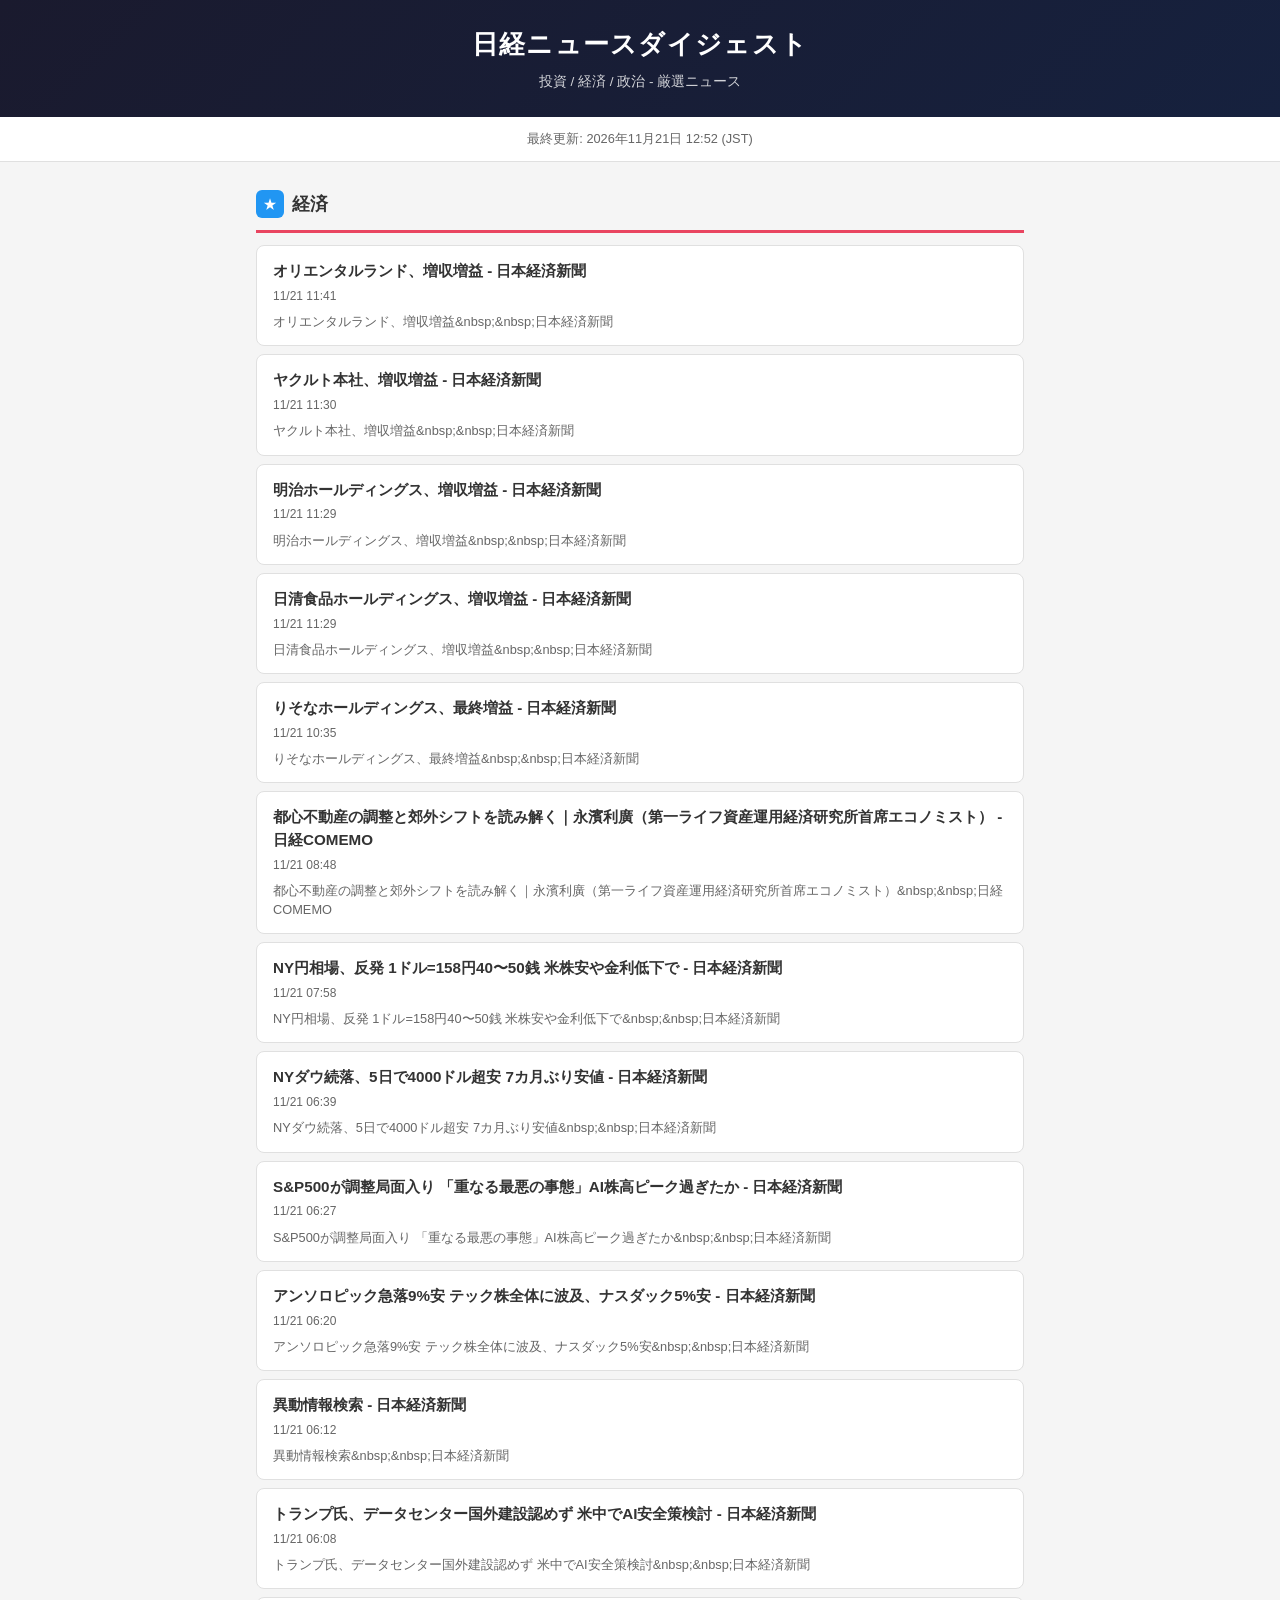
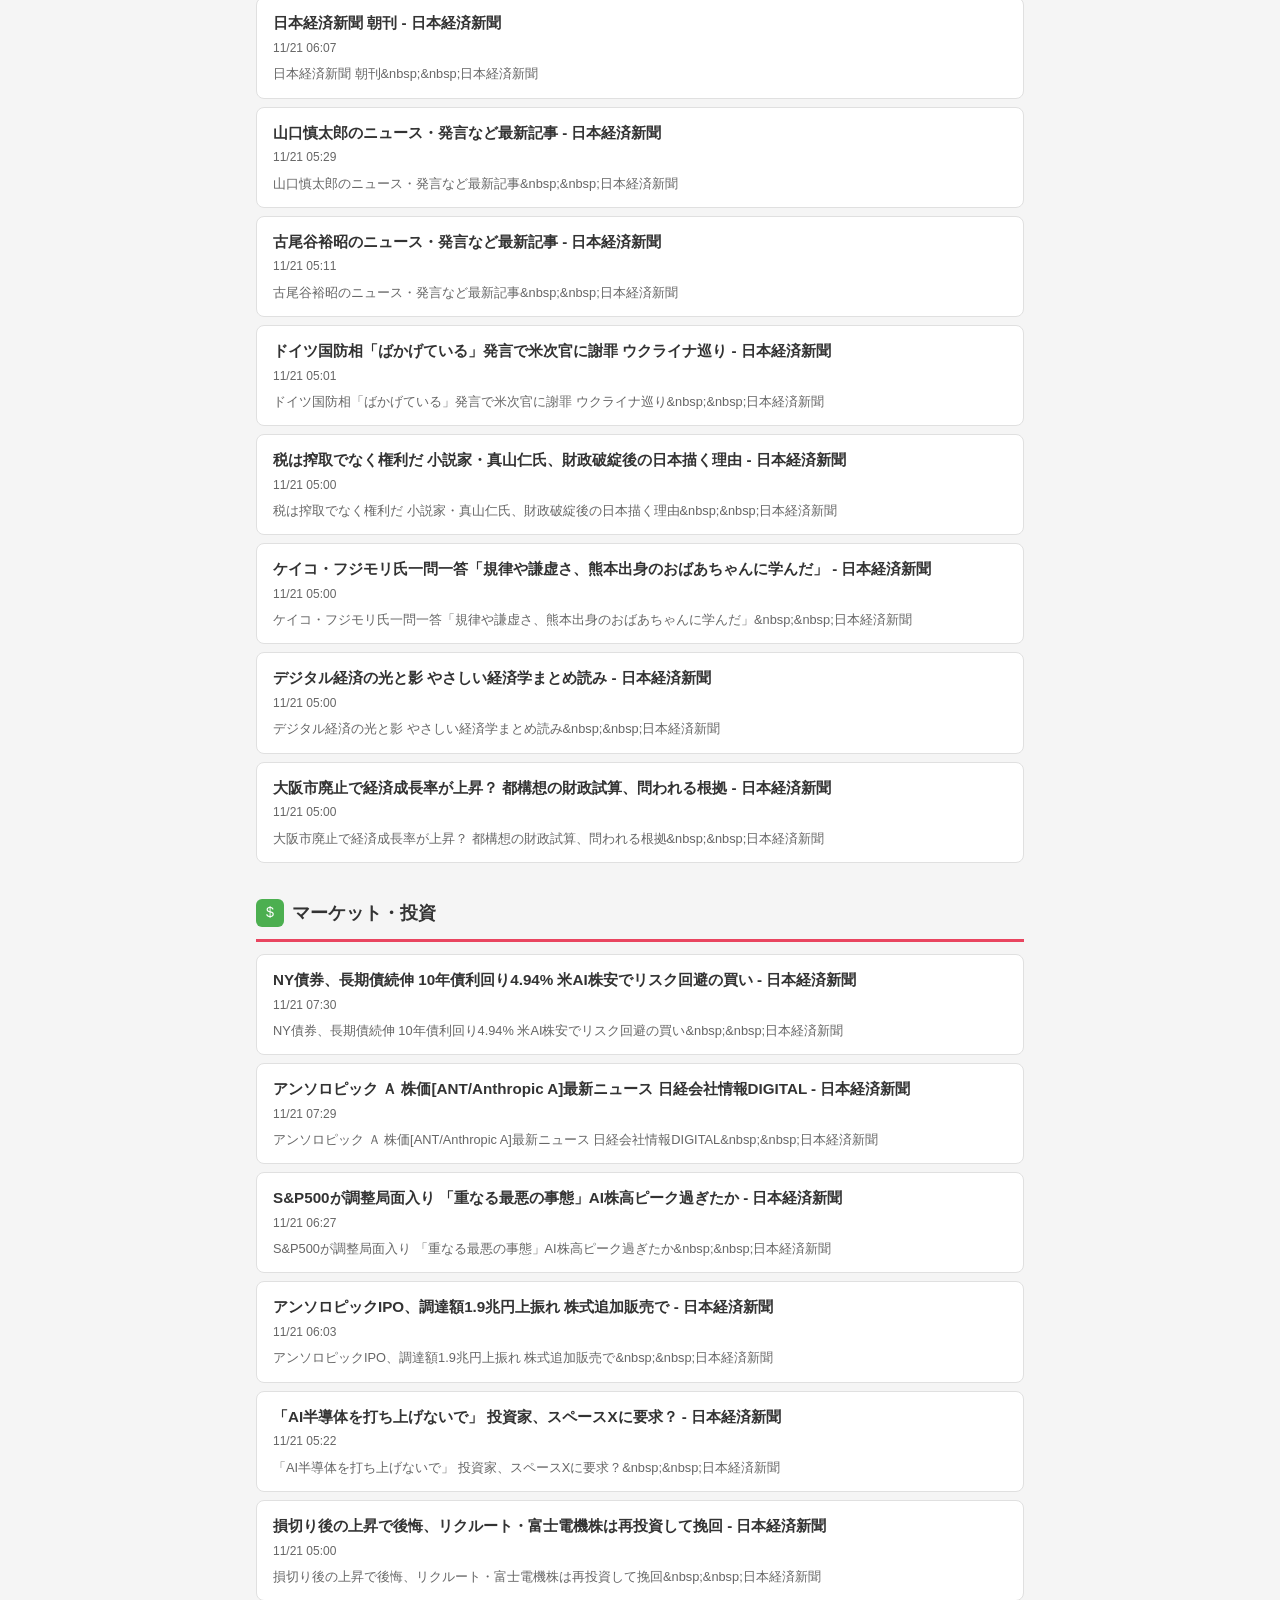
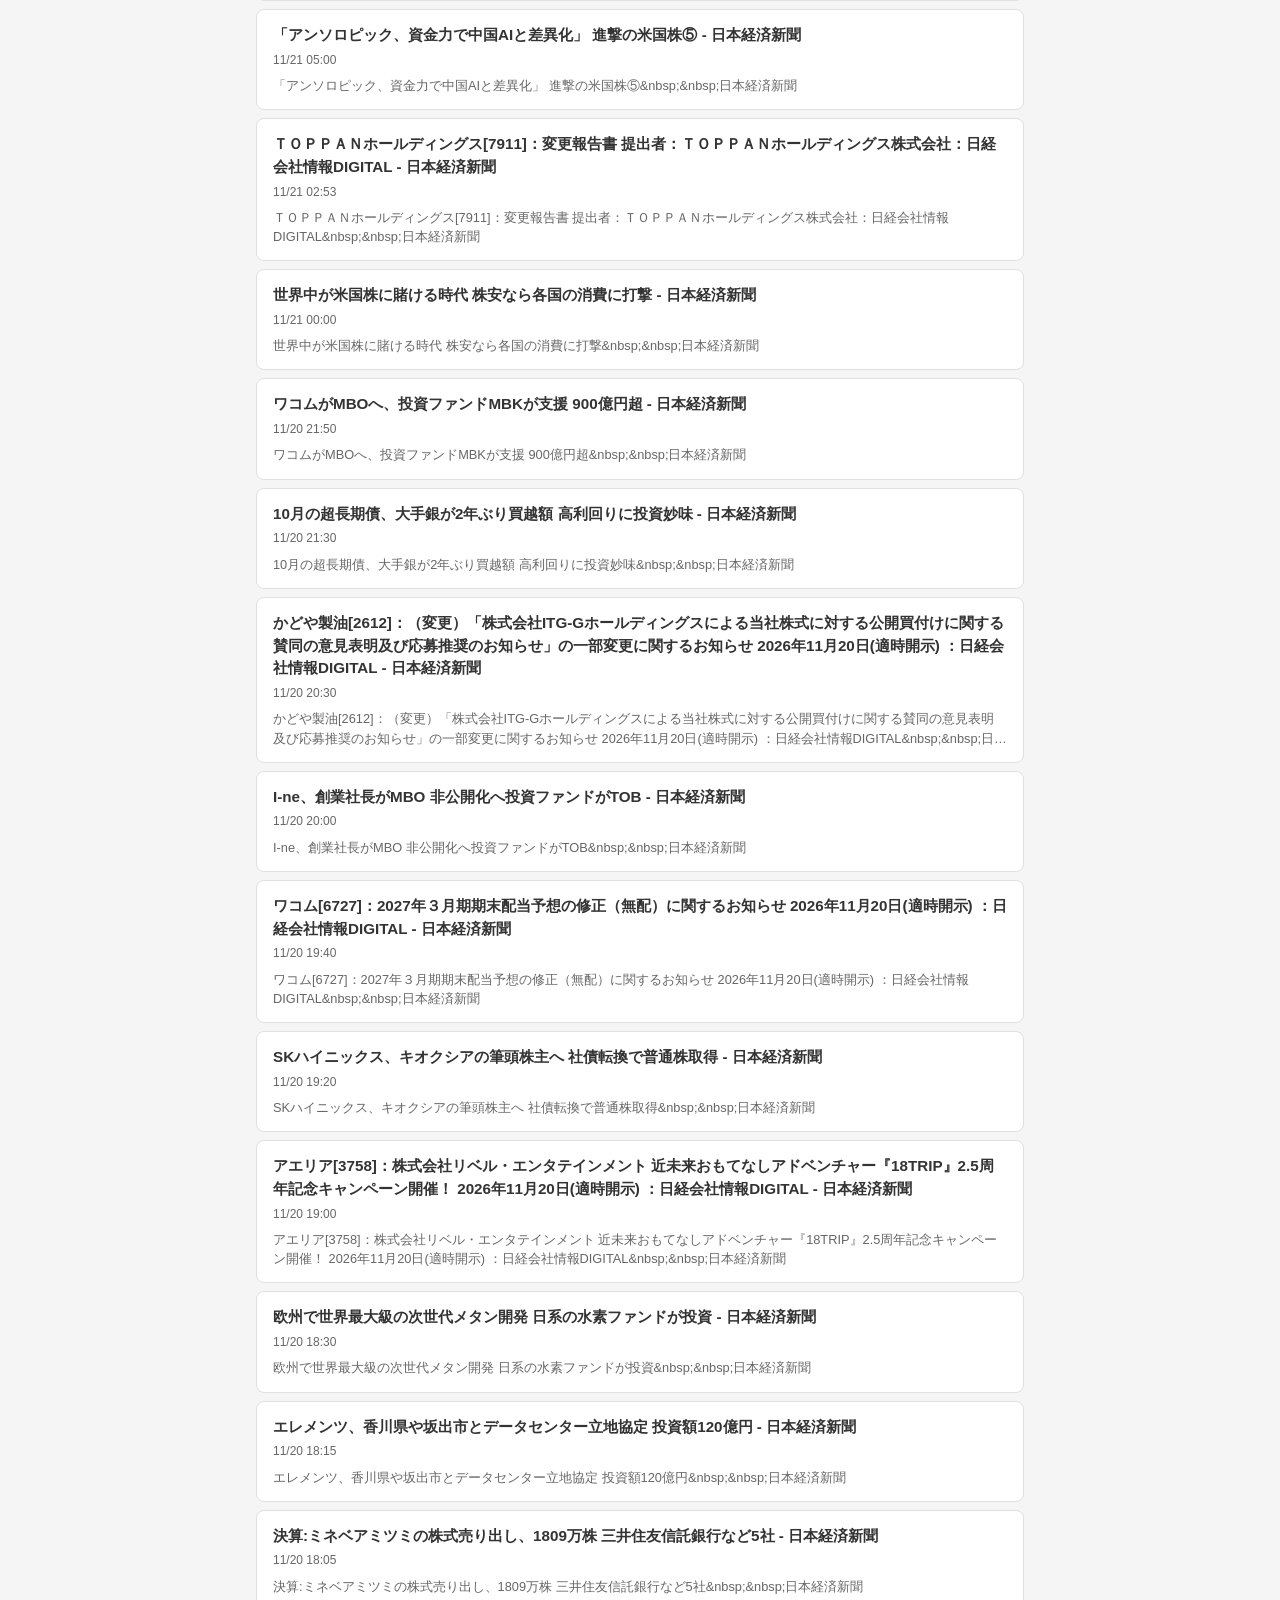
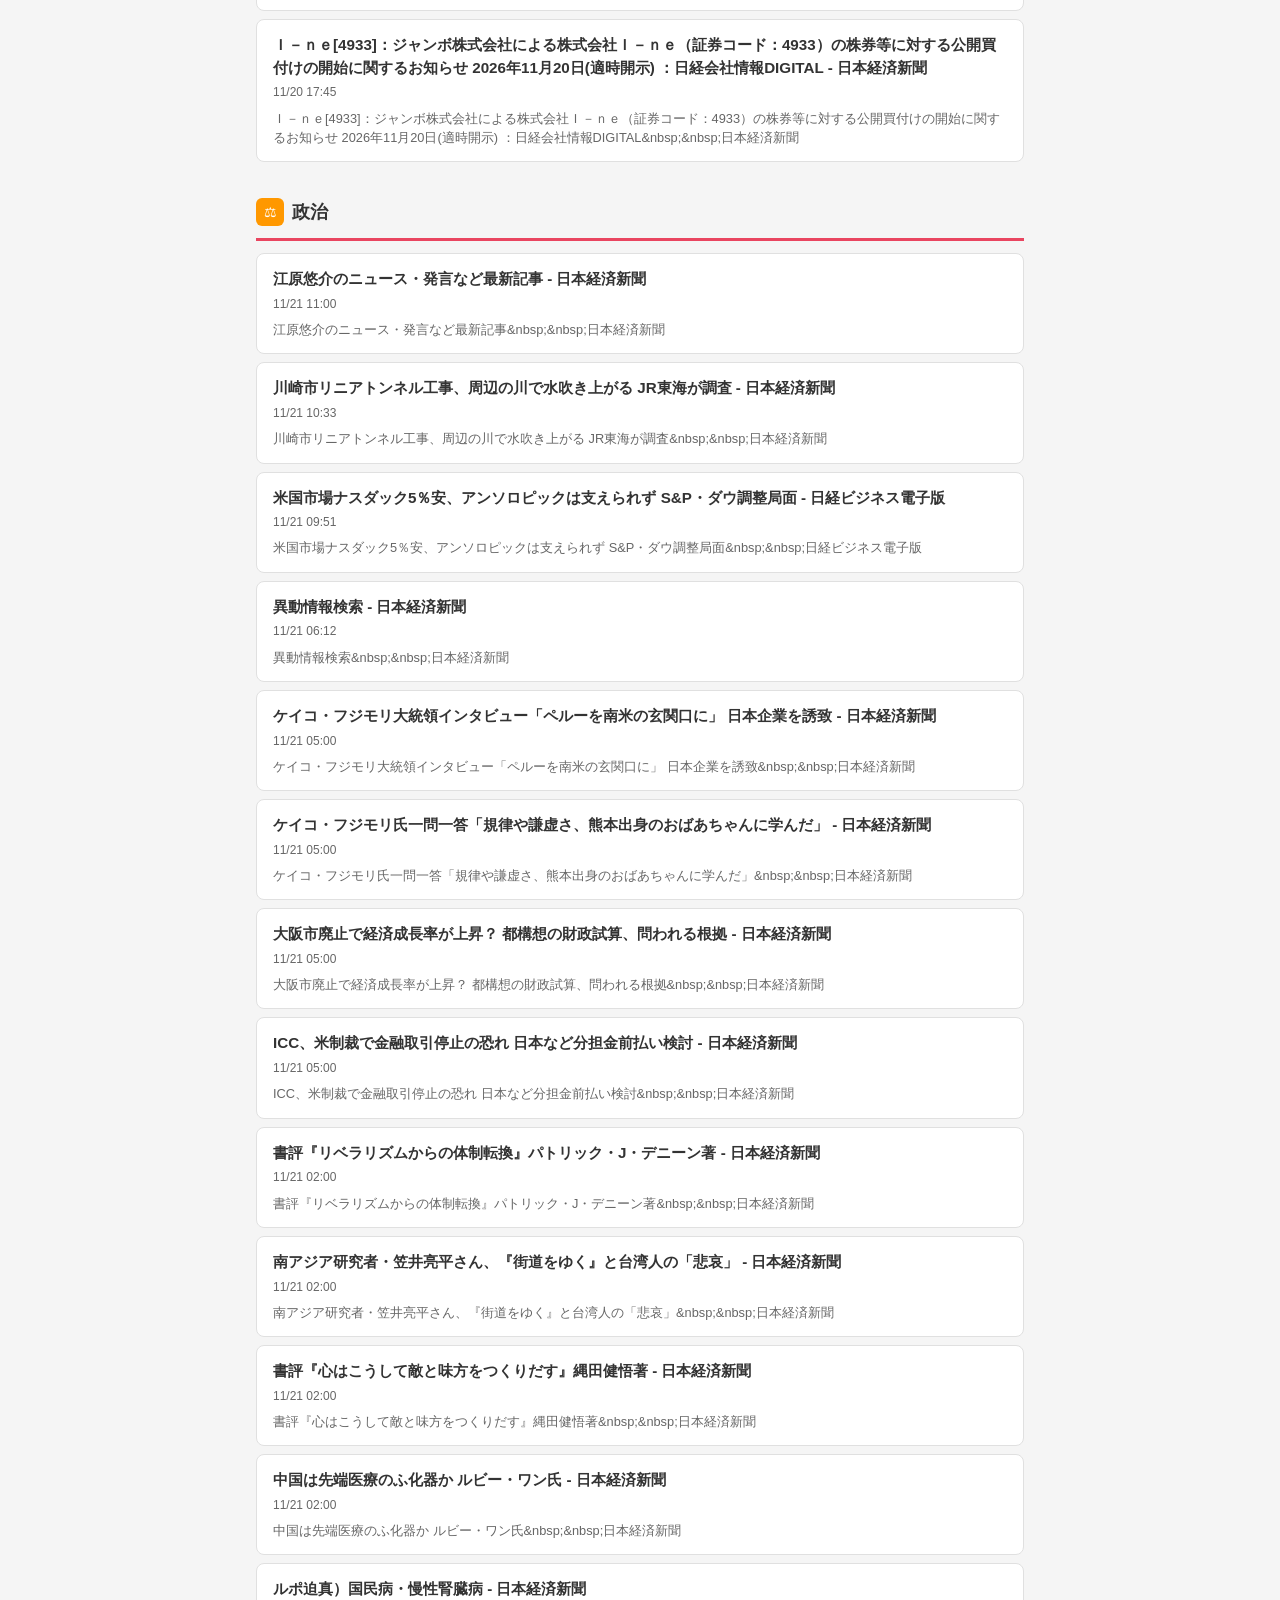
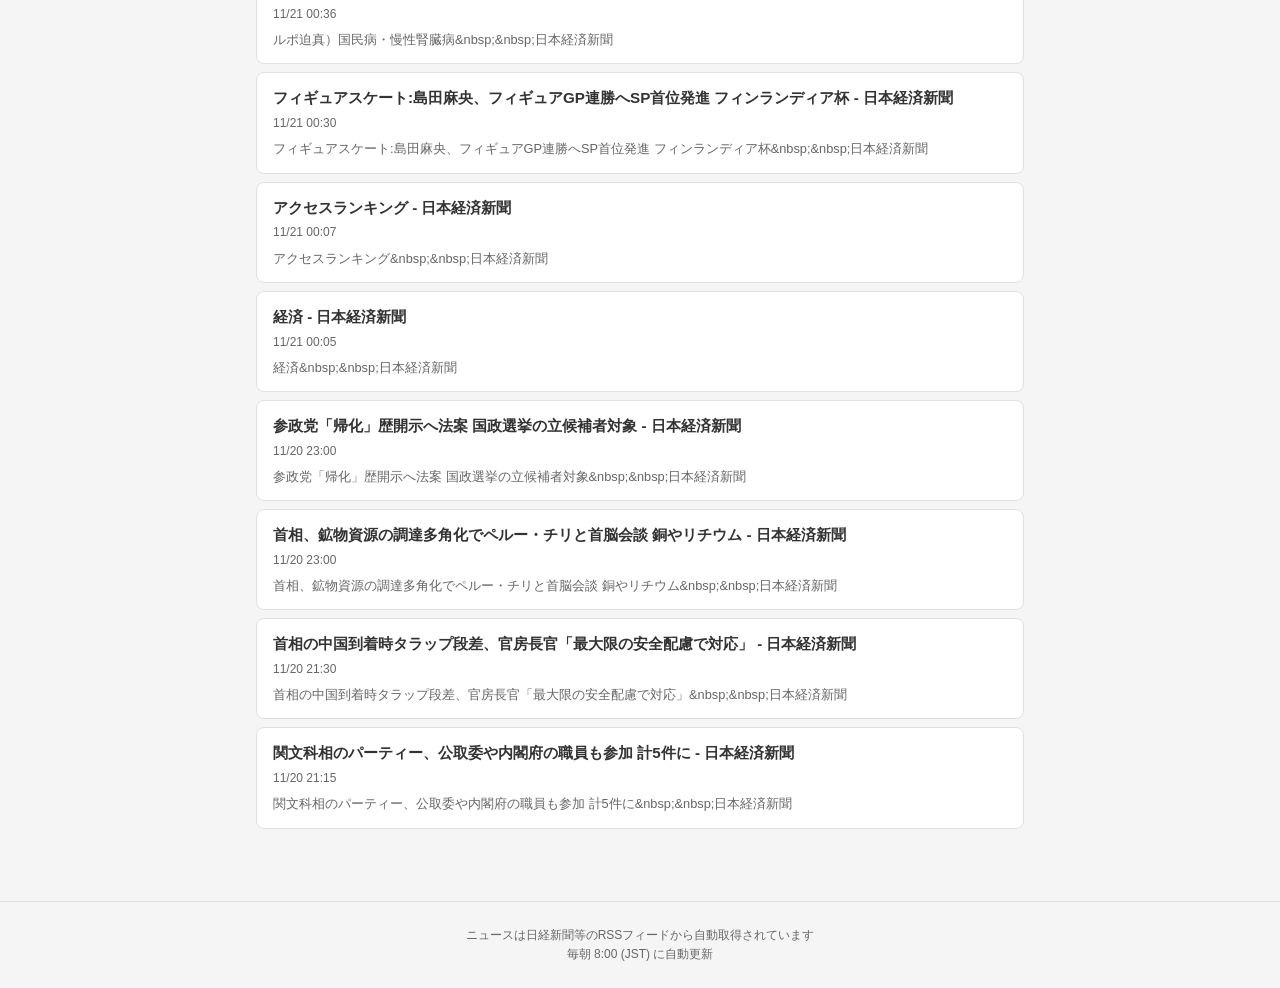
==== docs/index.html @ 6b00262e "Update news digest - 2026-11-21 12:52 JST" ====
<!DOCTYPE html>
<html lang="ja">
<head>
    <meta charset="UTF-8">
    <meta name="viewport" content="width=device-width, initial-scale=1.0">
    <title>日経ニュースダイジェスト - 2026年11月21日</title>
    <style>
        :root {
            --primary: #1a1a2e;
            --secondary: #16213e;
            --accent: #e94560;
            --text: #333;
            --text-light: #666;
            --bg: #f5f5f5;
            --card-bg: #fff;
            --border: #e0e0e0;
        }

        * {
            margin: 0;
            padding: 0;
            box-sizing: border-box;
        }

        body {
            font-family: "Hiragino Kaku Gothic ProN", "Hiragino Sans", "Yu Gothic", "Meiryo", sans-serif;
            background: var(--bg);
            color: var(--text);
            line-height: 1.6;
        }

        header {
            background: linear-gradient(135deg, var(--primary), var(--secondary));
            color: #fff;
            padding: 24px 0;
            text-align: center;
            box-shadow: 0 2px 8px rgba(0, 0, 0, 0.15);
        }

        header h1 {
            font-size: 1.6rem;
            font-weight: 700;
            letter-spacing: 0.05em;
        }

        header .subtitle {
            font-size: 0.85rem;
            opacity: 0.8;
            margin-top: 6px;
        }

        .update-info {
            text-align: center;
            padding: 12px;
            font-size: 0.8rem;
            color: var(--text-light);
            background: var(--card-bg);
            border-bottom: 1px solid var(--border);
        }

        .container {
            max-width: 800px;
            margin: 0 auto;
            padding: 16px;
        }

        .category {
            margin-bottom: 24px;
        }

        .category-header {
            display: flex;
            align-items: center;
            gap: 8px;
            padding: 12px 0;
            border-bottom: 3px solid var(--accent);
            margin-bottom: 12px;
        }

        .category-icon {
            width: 28px;
            height: 28px;
            border-radius: 6px;
            display: flex;
            align-items: center;
            justify-content: center;
            font-size: 0.9rem;
            color: #fff;
            flex-shrink: 0;
        }

        .icon-economy { background: #2196F3; }
        .icon-market { background: #4CAF50; }
        .icon-politics { background: #FF9800; }

        .category-header h2 {
            font-size: 1.1rem;
            font-weight: 700;
        }

        .article-list {
            list-style: none;
        }

        .article-item {
            background: var(--card-bg);
            border: 1px solid var(--border);
            border-radius: 8px;
            padding: 14px 16px;
            margin-bottom: 8px;
            transition: box-shadow 0.2s, transform 0.1s;
        }

        .article-item:hover {
            box-shadow: 0 2px 12px rgba(0, 0, 0, 0.08);
            transform: translateY(-1px);
        }

        .article-item a {
            text-decoration: none;
            color: var(--text);
            display: block;
        }

        .article-title {
            font-size: 0.95rem;
            font-weight: 600;
            line-height: 1.5;
            margin-bottom: 4px;
        }

        .article-item:hover .article-title {
            color: var(--accent);
        }

        .article-meta {
            display: flex;
            align-items: center;
            gap: 12px;
            font-size: 0.75rem;
            color: var(--text-light);
        }

        .article-time {
            white-space: nowrap;
        }

        .article-summary {
            font-size: 0.8rem;
            color: var(--text-light);
            margin-top: 6px;
            line-height: 1.5;
            display: -webkit-box;
            -webkit-line-clamp: 2;
            -webkit-box-orient: vertical;
            overflow: hidden;
        }

        .empty-message {
            text-align: center;
            padding: 24px;
            color: var(--text-light);
            font-size: 0.9rem;
            background: var(--card-bg);
            border-radius: 8px;
            border: 1px solid var(--border);
        }

        footer {
            text-align: center;
            padding: 24px;
            font-size: 0.75rem;
            color: var(--text-light);
            border-top: 1px solid var(--border);
            margin-top: 32px;
        }

        @media (max-width: 600px) {
            .container {
                padding: 12px;
            }

            header h1 {
                font-size: 1.3rem;
            }

            .article-item {
                padding: 12px;
            }

            .article-title {
                font-size: 0.9rem;
            }
        }
    </style>
</head>
<body>
    <header>
        <h1>日経ニュースダイジェスト</h1>
        <div class="subtitle">投資 / 経済 / 政治 - 厳選ニュース</div>
    </header>

    <div class="update-info">
        最終更新: 2026年11月21日 12:52 (JST)
    </div>

    <div class="container">
        
        <section class="category">
            <div class="category-header">
                
                <div class="category-icon icon-economy">&#9733;</div>
                
                <h2>経済</h2>
            </div>

            
            <ul class="article-list">
                
                <li class="article-item">
                    <a href="https://news.google.com/rss/articles/CBMibEFVX3lxTFBlUklteGxRQ2piSjVNQmxYeEMtNjZvZWN1Mmt5U1VlWWVERF92aUlWcTF0elBSb1dpMWpSekpyR1BVMFlkSWtjTEZHVkRwRm1VTUItekdHVnFTUmJSVlFZbkpHdEZRLTQtYmt4aQ?oc=5" target="_blank" rel="noopener noreferrer">
                        <div class="article-title">オリエンタルランド、増収増益 - 日本経済新聞</div>
                        <div class="article-meta">
                            
                            <span class="article-time">11/21 11:41</span>
                            
                        </div>
                        
                        <div class="article-summary">オリエンタルランド、増収増益&amp;nbsp;&amp;nbsp;日本経済新聞</div>
                        
                    </a>
                </li>
                
                <li class="article-item">
                    <a href="https://news.google.com/rss/articles/CBMibEFVX3lxTE55a3FRVGJTUlg5UVVyNExPcGNMQlNaWWJzSmJfUjFrWmxnRmN5NGszeThnRmVCODVFM0o1cm41NWpBUVAySW8yb2g0aExOdFc3Q3NmejJ4ajZOTnQ5RTdZc09zXzdjanN1ODFEVg?oc=5" target="_blank" rel="noopener noreferrer">
                        <div class="article-title">ヤクルト本社、増収増益 - 日本経済新聞</div>
                        <div class="article-meta">
                            
                            <span class="article-time">11/21 11:30</span>
                            
                        </div>
                        
                        <div class="article-summary">ヤクルト本社、増収増益&amp;nbsp;&amp;nbsp;日本経済新聞</div>
                        
                    </a>
                </li>
                
                <li class="article-item">
                    <a href="https://news.google.com/rss/articles/CBMibEFVX3lxTE0xUnJwOU9lcVlaTVI5WDU1ZFhibHVHYWZvZno0dmhBZ0lQeWZkOENfTXBFZ1kwZk5pVjA0OU9yR3k5QU1ya0F0YWstQ2tNSmoxUkVlZ19lcXNUYXEtS1RCN0VDMHJTQkJvekFhMA?oc=5" target="_blank" rel="noopener noreferrer">
                        <div class="article-title">明治ホールディングス、増収増益 - 日本経済新聞</div>
                        <div class="article-meta">
                            
                            <span class="article-time">11/21 11:29</span>
                            
                        </div>
                        
                        <div class="article-summary">明治ホールディングス、増収増益&amp;nbsp;&amp;nbsp;日本経済新聞</div>
                        
                    </a>
                </li>
                
                <li class="article-item">
                    <a href="https://news.google.com/rss/articles/CBMibEFVX3lxTE5qVUJxM0xqeFRZSFVKQUxHVE0yd3RsMmUtR3c0UWRpdzJCcVp2ZldLRlNhTl9mazl1SUpqckQwLTZhR2loWFdVQ0I4UVFRTVF2NkRoZkM5SmNjWFg2aUtFUlZQRzNQajJ1cU9LTg?oc=5" target="_blank" rel="noopener noreferrer">
                        <div class="article-title">日清食品ホールディングス、増収増益 - 日本経済新聞</div>
                        <div class="article-meta">
                            
                            <span class="article-time">11/21 11:29</span>
                            
                        </div>
                        
                        <div class="article-summary">日清食品ホールディングス、増収増益&amp;nbsp;&amp;nbsp;日本経済新聞</div>
                        
                    </a>
                </li>
                
                <li class="article-item">
                    <a href="https://news.google.com/rss/articles/CBMibEFVX3lxTE1YcW5POFNUYmd4aGgxdHl3Sll3REhpMzg0dEpFeFJOblpmRDFiZXN4TUtRaWZ5eFBVQmFGX2w2WHdSbEhLdjVIVl9DMEdwYlBqckljS0IyY2ZjWEZYUHdyUFBOZW9oSnpQSFlGWg?oc=5" target="_blank" rel="noopener noreferrer">
                        <div class="article-title">りそなホールディングス、最終増益 - 日本経済新聞</div>
                        <div class="article-meta">
                            
                            <span class="article-time">11/21 10:35</span>
                            
                        </div>
                        
                        <div class="article-summary">りそなホールディングス、最終増益&amp;nbsp;&amp;nbsp;日本経済新聞</div>
                        
                    </a>
                </li>
                
                <li class="article-item">
                    <a href="https://news.google.com/rss/articles/CBMiU0FVX3lxTE5VRzlqSjBEY2NUNEp0SXhsSi1vaFNDcTBHT0ZsODBuRW8xNGJodms2OHRGaTRsN1pUdkw2WDZXbXU0aVpHUjBieVp5XzFIcXhIby0w?oc=5" target="_blank" rel="noopener noreferrer">
                        <div class="article-title">都心不動産の調整と郊外シフトを読み解く｜永濱利廣（第一ライフ資産運用経済研究所首席エコノミスト） - 日経COMEMO</div>
                        <div class="article-meta">
                            
                            <span class="article-time">11/21 08:48</span>
                            
                        </div>
                        
                        <div class="article-summary">都心不動産の調整と郊外シフトを読み解く｜永濱利廣（第一ライフ資産運用経済研究所首席エコノミスト）&amp;nbsp;&amp;nbsp;日経COMEMO</div>
                        
                    </a>
                </li>
                
                <li class="article-item">
                    <a href="https://news.google.com/rss/articles/CBMibEFVX3lxTE9VRWtaeEFxbkpCbU50SmFySGdnTC12TUZLXzU0azNuRWJrRE1vdWRUbEJBcWZpdUxyTlF4clVZdXlHZVlLUmo0MGlrVFk0ZDg5NmxWV19tQU9mcDVKMW9OS0VKUm03ZG5Say1WcQ?oc=5" target="_blank" rel="noopener noreferrer">
                        <div class="article-title">NY円相場、反発 1ドル=158円40〜50銭 米株安や金利低下で - 日本経済新聞</div>
                        <div class="article-meta">
                            
                            <span class="article-time">11/21 07:58</span>
                            
                        </div>
                        
                        <div class="article-summary">NY円相場、反発 1ドル=158円40〜50銭 米株安や金利低下で&amp;nbsp;&amp;nbsp;日本経済新聞</div>
                        
                    </a>
                </li>
                
                <li class="article-item">
                    <a href="https://news.google.com/rss/articles/CBMibEFVX3lxTE5KVmQxSjFsbDBvQmU2VG9OTFcwU09kaE5PLVZTQkdodjhTQmhVTXZTZlptRUhfcGYxTkpUaGlnUEU2ZXBSTnB2ek83SVREemJLLWEzQ0kwbTNqNEZOUVFiYXBBN3ZET25sWlZWbQ?oc=5" target="_blank" rel="noopener noreferrer">
                        <div class="article-title">NYダウ続落、5日で4000ドル超安 7カ月ぶり安値 - 日本経済新聞</div>
                        <div class="article-meta">
                            
                            <span class="article-time">11/21 06:39</span>
                            
                        </div>
                        
                        <div class="article-summary">NYダウ続落、5日で4000ドル超安 7カ月ぶり安値&amp;nbsp;&amp;nbsp;日本経済新聞</div>
                        
                    </a>
                </li>
                
                <li class="article-item">
                    <a href="https://news.google.com/rss/articles/CBMibEFVX3lxTE9QeGhGNHJ1Q05ia1k2N0NVUW83bzNBSWYtTUozTnZrWVlVSGVwQ1BERVpQQ2VoU3FCbFYxZTlZUnJ2MjFpcHRDQkN2WGNuanJmOWNDSDZyZWN1N1l4b3lWaDlfcjg4U2xmNnBuZQ?oc=5" target="_blank" rel="noopener noreferrer">
                        <div class="article-title">S&amp;P500が調整局面入り 「重なる最悪の事態」AI株高ピーク過ぎたか - 日本経済新聞</div>
                        <div class="article-meta">
                            
                            <span class="article-time">11/21 06:27</span>
                            
                        </div>
                        
                        <div class="article-summary">S&amp;P500が調整局面入り 「重なる最悪の事態」AI株高ピーク過ぎたか&amp;nbsp;&amp;nbsp;日本経済新聞</div>
                        
                    </a>
                </li>
                
                <li class="article-item">
                    <a href="https://news.google.com/rss/articles/CBMibEFVX3lxTE9tVjZYOXVtTEhKM0cybG5QN0VCTEIwZEtOMEtCV3ZLQzhOUzNPQ2ZiNFVCdllqdTFSdmVPMHhYLU5iNlNyQWxEdlY3X0lpTFZlaWFEZk9GSmVEejYzODhJTHM3cWpoTU1lRDNPeA?oc=5" target="_blank" rel="noopener noreferrer">
                        <div class="article-title">アンソロピック急落9%安 テック株全体に波及、ナスダック5%安 - 日本経済新聞</div>
                        <div class="article-meta">
                            
                            <span class="article-time">11/21 06:20</span>
                            
                        </div>
                        
                        <div class="article-summary">アンソロピック急落9%安 テック株全体に波及、ナスダック5%安&amp;nbsp;&amp;nbsp;日本経済新聞</div>
                        
                    </a>
                </li>
                
                <li class="article-item">
                    <a href="https://news.google.com/rss/articles/CBMif0FVX3lxTFBLYmJMRFFsQ2ZmQThveVVNTF9ScHJyWHhMVVZNMEFiRGNhY1pUS1k5VE5DTFlQd1I3ejRFUXR5MU5hRlNZbXI1YTBENE9PQmxlSmU4aGljcTFtOUVZamlwR042eGhuME5VZjZ4S0YxOFVXajlRVExObl9wRXZZWEU?oc=5" target="_blank" rel="noopener noreferrer">
                        <div class="article-title">異動情報検索 - 日本経済新聞</div>
                        <div class="article-meta">
                            
                            <span class="article-time">11/21 06:12</span>
                            
                        </div>
                        
                        <div class="article-summary">異動情報検索&amp;nbsp;&amp;nbsp;日本経済新聞</div>
                        
                    </a>
                </li>
                
                <li class="article-item">
                    <a href="https://news.google.com/rss/articles/CBMibEFVX3lxTE5aV1Q1anVlZm1rZFBNcWtoNFdwbDdlXzRCRExRbGtyRjFJSVVBZ1hjQUtzVUhQMUJBNHA4M2tLcGFBTEFXQkZzZ3FIblc4UUxfU2dVbFAxLXVRTzdXVDJ4YnVwcFRYZkRIMDJMag?oc=5" target="_blank" rel="noopener noreferrer">
                        <div class="article-title">トランプ氏、データセンター国外建設認めず 米中でAI安全策検討 - 日本経済新聞</div>
                        <div class="article-meta">
                            
                            <span class="article-time">11/21 06:08</span>
                            
                        </div>
                        
                        <div class="article-summary">トランプ氏、データセンター国外建設認めず 米中でAI安全策検討&amp;nbsp;&amp;nbsp;日本経済新聞</div>
                        
                    </a>
                </li>
                
                <li class="article-item">
                    <a href="https://news.google.com/rss/articles/[base64]?oc=5" target="_blank" rel="noopener noreferrer">
                        <div class="article-title">日本経済新聞 朝刊 - 日本経済新聞</div>
                        <div class="article-meta">
                            
                            <span class="article-time">11/21 06:07</span>
                            
                        </div>
                        
                        <div class="article-summary">日本経済新聞 朝刊&amp;nbsp;&amp;nbsp;日本経済新聞</div>
                        
                    </a>
                </li>
                
                <li class="article-item">
                    <a href="https://news.google.com/rss/articles/CBMiWEFVX3lxTE4tOVlrYnpIUmdiSXhXOVFBSjk2VmxCVktXeUpRWlNtWFFPYkpBblZhejBJZ3dmcEpHMmt1OV9vNk1wamcwd1hFbjBfYTZ4dVY5ekRLYVFqUUU?oc=5" target="_blank" rel="noopener noreferrer">
                        <div class="article-title">山口慎太郎のニュース・発言など最新記事 - 日本経済新聞</div>
                        <div class="article-meta">
                            
                            <span class="article-time">11/21 05:29</span>
                            
                        </div>
                        
                        <div class="article-summary">山口慎太郎のニュース・発言など最新記事&amp;nbsp;&amp;nbsp;日本経済新聞</div>
                        
                    </a>
                </li>
                
                <li class="article-item">
                    <a href="https://news.google.com/rss/articles/CBMiggFBVV95cUxNRU5IclVsbzRMOHBlQzlGQS0xRjljVTBNMThzeXZBbnJhdUJWMDNRdzRuNlFrTE9XRHFBUlVjakRGNmNhZmZQMUFHUWZyRUE4bWpjNW0yUWJQTUd1Q09SRFlzQ1pmbGMzSXJ5R01Sd2NVV3pVd2NMNXRRSkFkWVVXRFp3?oc=5" target="_blank" rel="noopener noreferrer">
                        <div class="article-title">古尾谷裕昭のニュース・発言など最新記事 - 日本経済新聞</div>
                        <div class="article-meta">
                            
                            <span class="article-time">11/21 05:11</span>
                            
                        </div>
                        
                        <div class="article-summary">古尾谷裕昭のニュース・発言など最新記事&amp;nbsp;&amp;nbsp;日本経済新聞</div>
                        
                    </a>
                </li>
                
                <li class="article-item">
                    <a href="https://news.google.com/rss/articles/CBMibEFVX3lxTE5ubDlfaURIUGJkZV96cWZVVWpWbVFrdXlrMXpKN2VUMV9ZakdVTmUyRU03cnZDdjNhXzNUSnZyVUcxVFVQZ21VdjhWR3hyc0U1aGRBZ213WU5Ecl85bmtHRnBwV3JvUjAzb1ptSg?oc=5" target="_blank" rel="noopener noreferrer">
                        <div class="article-title">ドイツ国防相「ばかげている」発言で米次官に謝罪 ウクライナ巡り - 日本経済新聞</div>
                        <div class="article-meta">
                            
                            <span class="article-time">11/21 05:01</span>
                            
                        </div>
                        
                        <div class="article-summary">ドイツ国防相「ばかげている」発言で米次官に謝罪 ウクライナ巡り&amp;nbsp;&amp;nbsp;日本経済新聞</div>
                        
                    </a>
                </li>
                
                <li class="article-item">
                    <a href="https://news.google.com/rss/articles/CBMibEFVX3lxTE9takFuWGxYZXk0c1BCUHZsY2JjUXZUS3AwWTFOS3FRSFV2SUhqeU9sdnZQNzN4ZUoxdUJiYkJzS3kyN3EzNmxZOW04RDlhbjlidUpiWlppNUNCYWZVWE1vWVd0SlhROUh2TjNhbw?oc=5" target="_blank" rel="noopener noreferrer">
                        <div class="article-title">税は搾取でなく権利だ 小説家・真山仁氏、財政破綻後の日本描く理由 - 日本経済新聞</div>
                        <div class="article-meta">
                            
                            <span class="article-time">11/21 05:00</span>
                            
                        </div>
                        
                        <div class="article-summary">税は搾取でなく権利だ 小説家・真山仁氏、財政破綻後の日本描く理由&amp;nbsp;&amp;nbsp;日本経済新聞</div>
                        
                    </a>
                </li>
                
                <li class="article-item">
                    <a href="https://news.google.com/rss/articles/CBMibEFVX3lxTE55aDRtZUJQZ0hWZUhkazhXVzQ5Rk5RekU2Zkt4dUhJVTdYZDdaVDdzWkQ2QkxTdkt1Unp1T3FsVF9wM0Y2Tjd3YzdkVGpfRXJEQlZ1U0UweEVkZmV5ZjY4cHlfVG5jOFJJYzdPRQ?oc=5" target="_blank" rel="noopener noreferrer">
                        <div class="article-title">ケイコ・フジモリ氏一問一答「規律や謙虚さ、熊本出身のおばあちゃんに学んだ」 - 日本経済新聞</div>
                        <div class="article-meta">
                            
                            <span class="article-time">11/21 05:00</span>
                            
                        </div>
                        
                        <div class="article-summary">ケイコ・フジモリ氏一問一答「規律や謙虚さ、熊本出身のおばあちゃんに学んだ」&amp;nbsp;&amp;nbsp;日本経済新聞</div>
                        
                    </a>
                </li>
                
                <li class="article-item">
                    <a href="https://news.google.com/rss/articles/CBMibEFVX3lxTE9tQU04VUdsMnVvaUhrTVVpbElMRW96LUpNbHJLSmRlWEdySGtYY1IyRXNwTzJBaEJja2U0d1NMRmZEbUxPbzlaMzVEeVhNdGJIV01CdnBUZC1xOXJuUDhTcVZjTUNKV2Z6ZXl6Zg?oc=5" target="_blank" rel="noopener noreferrer">
                        <div class="article-title">デジタル経済の光と影 やさしい経済学まとめ読み - 日本経済新聞</div>
                        <div class="article-meta">
                            
                            <span class="article-time">11/21 05:00</span>
                            
                        </div>
                        
                        <div class="article-summary">デジタル経済の光と影 やさしい経済学まとめ読み&amp;nbsp;&amp;nbsp;日本経済新聞</div>
                        
                    </a>
                </li>
                
                <li class="article-item">
                    <a href="https://news.google.com/rss/articles/CBMibEFVX3lxTE4wYTFtUDdZckVoVFB0ZnVNRjF3MkdmU3ZqMFdsZjV6T2pCUHNXVHZqSV9LWXNXVjBMWUxkTGtsVGg3X04wMVhWdWZsVkRQOFlRZXZKbXcwd3lsQVVSdk96NnM4anRnODNQU3ctcA?oc=5" target="_blank" rel="noopener noreferrer">
                        <div class="article-title">大阪市廃止で経済成長率が上昇？ 都構想の財政試算、問われる根拠 - 日本経済新聞</div>
                        <div class="article-meta">
                            
                            <span class="article-time">11/21 05:00</span>
                            
                        </div>
                        
                        <div class="article-summary">大阪市廃止で経済成長率が上昇？ 都構想の財政試算、問われる根拠&amp;nbsp;&amp;nbsp;日本経済新聞</div>
                        
                    </a>
                </li>
                
            </ul>
            
        </section>
        
        <section class="category">
            <div class="category-header">
                
                <div class="category-icon icon-market">$</div>
                
                <h2>マーケット・投資</h2>
            </div>

            
            <ul class="article-list">
                
                <li class="article-item">
                    <a href="https://news.google.com/rss/articles/CBMibEFVX3lxTFBvTW16NlFYMzhCUW9tbnhiN1hOcGVkVmtyRHVaRW1CeHJhV18wNTBrMzRuMnYwZHdWZGdVelRjdlZsdXpBZUFhOFE4RUxpbzFfSERYbkt0N1E4UlhBc0VfQWdGNTZ3UnNnRTZtZw?oc=5" target="_blank" rel="noopener noreferrer">
                        <div class="article-title">NY債券、長期債続伸 10年債利回り4.94% 米AI株安でリスク回避の買い - 日本経済新聞</div>
                        <div class="article-meta">
                            
                            <span class="article-time">11/21 07:30</span>
                            
                        </div>
                        
                        <div class="article-summary">NY債券、長期債続伸 10年債利回り4.94% 米AI株安でリスク回避の買い&amp;nbsp;&amp;nbsp;日本経済新聞</div>
                        
                    </a>
                </li>
                
                <li class="article-item">
                    <a href="https://news.google.com/rss/articles/CBMiVEFVX3lxTE5yTWs0VWhOQ29naXY2ZmZpRi1RMjRidmJrb2JNZkZiMWtZOTl2Ql93VEpfdlFLbmJXU3hOX1RYUG5ETUtySVE3Y1NwbmItNmg4bGIzVg?oc=5" target="_blank" rel="noopener noreferrer">
                        <div class="article-title">アンソロピック Ａ 株価[ANT/Anthropic A]最新ニュース 日経会社情報DIGITAL - 日本経済新聞</div>
                        <div class="article-meta">
                            
                            <span class="article-time">11/21 07:29</span>
                            
                        </div>
                        
                        <div class="article-summary">アンソロピック Ａ 株価[ANT/Anthropic A]最新ニュース 日経会社情報DIGITAL&amp;nbsp;&amp;nbsp;日本経済新聞</div>
                        
                    </a>
                </li>
                
                <li class="article-item">
                    <a href="https://news.google.com/rss/articles/CBMibEFVX3lxTE9QeGhGNHJ1Q05ia1k2N0NVUW83bzNBSWYtTUozTnZrWVlVSGVwQ1BERVpQQ2VoU3FCbFYxZTlZUnJ2MjFpcHRDQkN2WGNuanJmOWNDSDZyZWN1N1l4b3lWaDlfcjg4U2xmNnBuZQ?oc=5" target="_blank" rel="noopener noreferrer">
                        <div class="article-title">S&amp;P500が調整局面入り 「重なる最悪の事態」AI株高ピーク過ぎたか - 日本経済新聞</div>
                        <div class="article-meta">
                            
                            <span class="article-time">11/21 06:27</span>
                            
                        </div>
                        
                        <div class="article-summary">S&amp;P500が調整局面入り 「重なる最悪の事態」AI株高ピーク過ぎたか&amp;nbsp;&amp;nbsp;日本経済新聞</div>
                        
                    </a>
                </li>
                
                <li class="article-item">
                    <a href="https://news.google.com/rss/articles/CBMibEFVX3lxTE13bHJtVjBUS2t6SU01dFRPS2ZDQzlxN25vanRkZS1jbUNmOEF3eU9PeDF4MU5CMVROSzFRMnhCRmhzRUFTM2JlWndJTnV4RFJFeDRtRDdDNC1DaFRBdkY2NVJlUmw5LUNJRW1ldw?oc=5" target="_blank" rel="noopener noreferrer">
                        <div class="article-title">アンソロピックIPO、調達額1.9兆円上振れ 株式追加販売で - 日本経済新聞</div>
                        <div class="article-meta">
                            
                            <span class="article-time">11/21 06:03</span>
                            
                        </div>
                        
                        <div class="article-summary">アンソロピックIPO、調達額1.9兆円上振れ 株式追加販売で&amp;nbsp;&amp;nbsp;日本経済新聞</div>
                        
                    </a>
                </li>
                
                <li class="article-item">
                    <a href="https://news.google.com/rss/articles/CBMibEFVX3lxTE1FVF9MdE1Zc3FvUlpHN1BUZXZMcUhmQ3cxOGFMMjd3WW5sQ2RmcU9uQVptNmcyV0ZKb0xreG52TFBoMUhSczdyZi02bENGTHJyVDF6Q2liYmdMa3AzeEhQRXcxaVRhaHZONHVsTg?oc=5" target="_blank" rel="noopener noreferrer">
                        <div class="article-title">「AI半導体を打ち上げないで」 投資家、スペースXに要求？ - 日本経済新聞</div>
                        <div class="article-meta">
                            
                            <span class="article-time">11/21 05:22</span>
                            
                        </div>
                        
                        <div class="article-summary">「AI半導体を打ち上げないで」 投資家、スペースXに要求？&amp;nbsp;&amp;nbsp;日本経済新聞</div>
                        
                    </a>
                </li>
                
                <li class="article-item">
                    <a href="https://news.google.com/rss/articles/[base64]?oc=5" target="_blank" rel="noopener noreferrer">
                        <div class="article-title">損切り後の上昇で後悔、リクルート・富士電機株は再投資して挽回 - 日本経済新聞</div>
                        <div class="article-meta">
                            
                            <span class="article-time">11/21 05:00</span>
                            
                        </div>
                        
                        <div class="article-summary">損切り後の上昇で後悔、リクルート・富士電機株は再投資して挽回&amp;nbsp;&amp;nbsp;日本経済新聞</div>
                        
                    </a>
                </li>
                
                <li class="article-item">
                    <a href="https://news.google.com/rss/articles/CBMifkFVX3lxTE1SOEJnSEp3NWpTNjdJNHVXTGpGS0o4X1dDVXA5eUIwNGpaWi1LUEtBQUkySTBXQ3BjQ3Y0WHg1ODlxREpLUUlKeDdvTjl0UnF2QVlLcmNkWXM0Ym5CSnBmbUhza0Y1VldXX1dlV1dWU0tIMV9ZTXVQMGtsLUhMdw?oc=5" target="_blank" rel="noopener noreferrer">
                        <div class="article-title">「アンソロピック、資金力で中国AIと差異化」 進撃の米国株⑤ - 日本経済新聞</div>
                        <div class="article-meta">
                            
                            <span class="article-time">11/21 05:00</span>
                            
                        </div>
                        
                        <div class="article-summary">「アンソロピック、資金力で中国AIと差異化」 進撃の米国株⑤&amp;nbsp;&amp;nbsp;日本経済新聞</div>
                        
                    </a>
                </li>
                
                <li class="article-item">
                    <a href="https://news.google.com/rss/articles/CBMibEFVX3lxTE1iSGY1LW1tOFdRb2FvTTduMk1fVXR4MUoyZk0wUU9LYnh6c1RTSVFUdlZ5VEQ1aUtHRkZwRWhWY1pYTGNIUWg2UG9meERuWkg5WldxdmUtVmd6YjBhejg3eEdBYjFuYmlHcG4wXw?oc=5" target="_blank" rel="noopener noreferrer">
                        <div class="article-title">ＴＯＰＰＡＮホールディングス[7911]：変更報告書 提出者：ＴＯＰＰＡＮホールディングス株式会社：日経会社情報DIGITAL - 日本経済新聞</div>
                        <div class="article-meta">
                            
                            <span class="article-time">11/21 02:53</span>
                            
                        </div>
                        
                        <div class="article-summary">ＴＯＰＰＡＮホールディングス[7911]：変更報告書 提出者：ＴＯＰＰＡＮホールディングス株式会社：日経会社情報DIGITAL&amp;nbsp;&amp;nbsp;日本経済新聞</div>
                        
                    </a>
                </li>
                
                <li class="article-item">
                    <a href="https://news.google.com/rss/articles/CBMid0FVX3lxTE9kcTNhck8tRzRPWnVkb0o0R09Hcl9kUW1tazRoOXZVMV8tX0ZKWFd5RjlsUmx6cmhvMWllc1lBbVBJaGVIVDVlT2c0bW0zQ0NHZjgwZkN6akxfZS10YjNJM1BYcGZoalVScURJOUs1QUlqV1dUTVRB?oc=5" target="_blank" rel="noopener noreferrer">
                        <div class="article-title">世界中が米国株に賭ける時代 株安なら各国の消費に打撃 - 日本経済新聞</div>
                        <div class="article-meta">
                            
                            <span class="article-time">11/21 00:00</span>
                            
                        </div>
                        
                        <div class="article-summary">世界中が米国株に賭ける時代 株安なら各国の消費に打撃&amp;nbsp;&amp;nbsp;日本経済新聞</div>
                        
                    </a>
                </li>
                
                <li class="article-item">
                    <a href="https://news.google.com/rss/articles/CBMibEFVX3lxTE0ycW5SYkdZeFpITnp6aHZ1aFlFX0VIS3RkTE1YRmlyVEQwZlhqMG9KVmxtODFZWDlheGhod3h5T2g4eFIzVU5oYlZRMW1Ydm9uZ2N6LUtxanprTFlVQ0tic0FWU19KNkFWZDFBUg?oc=5" target="_blank" rel="noopener noreferrer">
                        <div class="article-title">ワコムがMBOへ、投資ファンドMBKが支援 900億円超 - 日本経済新聞</div>
                        <div class="article-meta">
                            
                            <span class="article-time">11/20 21:50</span>
                            
                        </div>
                        
                        <div class="article-summary">ワコムがMBOへ、投資ファンドMBKが支援 900億円超&amp;nbsp;&amp;nbsp;日本経済新聞</div>
                        
                    </a>
                </li>
                
                <li class="article-item">
                    <a href="https://news.google.com/rss/articles/CBMibEFVX3lxTE9lUVNPWW9HVFpxNUZxRmVUV2NrWTZldzJ0SWpHYTNYT1FLSlNHS3pjMWRjalYxVXNjNnlLejZNdEEwbUJWRlVJekNva05qN3JZM2g4NkVrQnZWa3IyTFRuM3ZNYUU0alREYlZqVA?oc=5" target="_blank" rel="noopener noreferrer">
                        <div class="article-title">10月の超長期債、大手銀が2年ぶり買越額 高利回りに投資妙味 - 日本経済新聞</div>
                        <div class="article-meta">
                            
                            <span class="article-time">11/20 21:30</span>
                            
                        </div>
                        
                        <div class="article-summary">10月の超長期債、大手銀が2年ぶり買越額 高利回りに投資妙味&amp;nbsp;&amp;nbsp;日本経済新聞</div>
                        
                    </a>
                </li>
                
                <li class="article-item">
                    <a href="https://news.google.com/rss/articles/CBMiakFVX3lxTE9TclFfTzctcEhBU29rbkRsWXk1MTVIcHI0X2JxYnVXSnUtWVVwaXBxcVo1UWUtYmI5bE5zMjRLM040c185dHcxd01iekNIbUVsZ1JlM0RSeG04TllfdEtzdjd4X2tncFFnbXc?oc=5" target="_blank" rel="noopener noreferrer">
                        <div class="article-title">かどや製油[2612]：（変更）「株式会社ITG-Gホールディングスによる当社株式に対する公開買付けに関する賛同の意見表明及び応募推奨のお知らせ」の一部変更に関するお知らせ 2026年11月20日(適時開示) ：日経会社情報DIGITAL - 日本経済新聞</div>
                        <div class="article-meta">
                            
                            <span class="article-time">11/20 20:30</span>
                            
                        </div>
                        
                        <div class="article-summary">かどや製油[2612]：（変更）「株式会社ITG-Gホールディングスによる当社株式に対する公開買付けに関する賛同の意見表明及び応募推奨のお知らせ」の一部変更に関するお知らせ 2026年11月20日(適時開示) ：日経会社情報DIGITAL&amp;nbsp;&amp;nbsp;日本経済新聞</div>
                        
                    </a>
                </li>
                
                <li class="article-item">
                    <a href="https://news.google.com/rss/articles/CBMibEFVX3lxTFBlRzFleGFPMDZlWmVNakVRaGhkc2ZTQ1U4ZmJrZGtvcGtuMzlmUHdERHRkd01PaUs5Q0IxS1AtcnREVlN3R0Y1OUxOV1FHNW5wV19Gd1VmeDJFNmRVd3ZNZjc3NXlsbWdEd1dMbw?oc=5" target="_blank" rel="noopener noreferrer">
                        <div class="article-title">I-ne、創業社長がMBO 非公開化へ投資ファンドがTOB - 日本経済新聞</div>
                        <div class="article-meta">
                            
                            <span class="article-time">11/20 20:00</span>
                            
                        </div>
                        
                        <div class="article-summary">I-ne、創業社長がMBO 非公開化へ投資ファンドがTOB&amp;nbsp;&amp;nbsp;日本経済新聞</div>
                        
                    </a>
                </li>
                
                <li class="article-item">
                    <a href="https://news.google.com/rss/articles/CBMiakFVX3lxTE9xRjQyX2xQcEFtcFYtMk9vV0o2ZEJuZ2dYQ2pncG5YTTkxdTlFQWtOajZKeUFCNWhVRGU4dy1fQ05WMG1RckRiWHJaR18xVUkzbVd1eUpwdUdEaFpqRk5qNVozaTlkUFpnb3c?oc=5" target="_blank" rel="noopener noreferrer">
                        <div class="article-title">ワコム[6727]：2027年３月期期末配当予想の修正（無配）に関するお知らせ 2026年11月20日(適時開示) ：日経会社情報DIGITAL - 日本経済新聞</div>
                        <div class="article-meta">
                            
                            <span class="article-time">11/20 19:40</span>
                            
                        </div>
                        
                        <div class="article-summary">ワコム[6727]：2027年３月期期末配当予想の修正（無配）に関するお知らせ 2026年11月20日(適時開示) ：日経会社情報DIGITAL&amp;nbsp;&amp;nbsp;日本経済新聞</div>
                        
                    </a>
                </li>
                
                <li class="article-item">
                    <a href="https://news.google.com/rss/articles/CBMibEFVX3lxTE1tSTk2RWs3Y0NseUZmVzdOTng0eE1HSjJxemNpd3JvaEkxVndBS2IzNFRRb01jWUtXMld4ek40LTJ1ajRtRHBNMG5MUS1WelNpdzJxUkh3MGpmQ083WUtHTlphaF9XV2dIRHN4eg?oc=5" target="_blank" rel="noopener noreferrer">
                        <div class="article-title">SKハイニックス、キオクシアの筆頭株主へ 社債転換で普通株取得 - 日本経済新聞</div>
                        <div class="article-meta">
                            
                            <span class="article-time">11/20 19:20</span>
                            
                        </div>
                        
                        <div class="article-summary">SKハイニックス、キオクシアの筆頭株主へ 社債転換で普通株取得&amp;nbsp;&amp;nbsp;日本経済新聞</div>
                        
                    </a>
                </li>
                
                <li class="article-item">
                    <a href="https://news.google.com/rss/articles/CBMiakFVX3lxTE80ZDJvYS1fWlRPY2hmQzM0WlBlT285Q1NZb2M3Y0I4cjB5R01HWGlBZFNGMW5qb2ozdkNfUWE1Qmk3bjA2M2ROZWxfNE5lQi1aM0dnaFRwUzF6eVB5Z1BabEk2amhobGRzbWc?oc=5" target="_blank" rel="noopener noreferrer">
                        <div class="article-title">アエリア[3758]：株式会社リベル・エンタテインメント 近未来おもてなしアドベンチャー『18TRIP』2.5周年記念キャンペーン開催！ 2026年11月20日(適時開示) ：日経会社情報DIGITAL - 日本経済新聞</div>
                        <div class="article-meta">
                            
                            <span class="article-time">11/20 19:00</span>
                            
                        </div>
                        
                        <div class="article-summary">アエリア[3758]：株式会社リベル・エンタテインメント 近未来おもてなしアドベンチャー『18TRIP』2.5周年記念キャンペーン開催！ 2026年11月20日(適時開示) ：日経会社情報DIGITAL&amp;nbsp;&amp;nbsp;日本経済新聞</div>
                        
                    </a>
                </li>
                
                <li class="article-item">
                    <a href="https://news.google.com/rss/articles/CBMibEFVX3lxTFBRYzdjQUJ4RGpkS1VVRWN4ZWVjZS1xeEhqeWxsT18tbHpSRGNRRHdRWFZKTWlic3V5QjRid0pIRDdsTU1sQUVxQ0tEdndWUGdWYXVkaEpnTDRQbFZFRWJYMHEzcU5NWjhEcUtlRQ?oc=5" target="_blank" rel="noopener noreferrer">
                        <div class="article-title">欧州で世界最大級の次世代メタン開発 日系の水素ファンドが投資 - 日本経済新聞</div>
                        <div class="article-meta">
                            
                            <span class="article-time">11/20 18:30</span>
                            
                        </div>
                        
                        <div class="article-summary">欧州で世界最大級の次世代メタン開発 日系の水素ファンドが投資&amp;nbsp;&amp;nbsp;日本経済新聞</div>
                        
                    </a>
                </li>
                
                <li class="article-item">
                    <a href="https://news.google.com/rss/articles/CBMibEFVX3lxTE02OHRybFhPbGxDbHQ0bDJ1LVBSNEdGWGR2d3RHZHVYcC00cGxBN1JCM2ItYW10ZkJEZmhwWVpfMS1DOFpLVGtHOUZpSFhMTHptUVBSdWlDc0ZlVk51S3R2ejd1ZG5tTllHdGRZcg?oc=5" target="_blank" rel="noopener noreferrer">
                        <div class="article-title">エレメンツ、香川県や坂出市とデータセンター立地協定 投資額120億円 - 日本経済新聞</div>
                        <div class="article-meta">
                            
                            <span class="article-time">11/20 18:15</span>
                            
                        </div>
                        
                        <div class="article-summary">エレメンツ、香川県や坂出市とデータセンター立地協定 投資額120億円&amp;nbsp;&amp;nbsp;日本経済新聞</div>
                        
                    </a>
                </li>
                
                <li class="article-item">
                    <a href="https://news.google.com/rss/articles/CBMibEFVX3lxTE45T0Y4Rks5TTdWb0N1MnNGTWVvMTJ2REFXS3doeTZ2Y3R2djVZUEpBeXF1Tl9UaThyZjgzbEdSVS1vTl9mUVNySXRySzliZ2hoLUo2dHVoWmxWV2J6VzNZR2pqSFJ2NDFrUXJqXw?oc=5" target="_blank" rel="noopener noreferrer">
                        <div class="article-title">決算:ミネベアミツミの株式売り出し、1809万株 三井住友信託銀行など5社 - 日本経済新聞</div>
                        <div class="article-meta">
                            
                            <span class="article-time">11/20 18:05</span>
                            
                        </div>
                        
                        <div class="article-summary">決算:ミネベアミツミの株式売り出し、1809万株 三井住友信託銀行など5社&amp;nbsp;&amp;nbsp;日本経済新聞</div>
                        
                    </a>
                </li>
                
                <li class="article-item">
                    <a href="https://news.google.com/rss/articles/CBMiakFVX3lxTE1yZmNUX1kxcmhzSW5BV1l4WFYtTlFNVkIzc3JCcWtkdG93aGQ5QVhLOVkxRlB2a0dub1VFZmZDdVhSZUFPYmgtRnprek5xemVRZHNjNS05Qi03VER6TTlCY3ZyemtYSWFDbnc?oc=5" target="_blank" rel="noopener noreferrer">
                        <div class="article-title">Ｉ－ｎｅ[4933]：ジャンボ株式会社による株式会社Ｉ－ｎｅ（証券コード：4933）の株券等に対する公開買付けの開始に関するお知らせ 2026年11月20日(適時開示) ：日経会社情報DIGITAL - 日本経済新聞</div>
                        <div class="article-meta">
                            
                            <span class="article-time">11/20 17:45</span>
                            
                        </div>
                        
                        <div class="article-summary">Ｉ－ｎｅ[4933]：ジャンボ株式会社による株式会社Ｉ－ｎｅ（証券コード：4933）の株券等に対する公開買付けの開始に関するお知らせ 2026年11月20日(適時開示) ：日経会社情報DIGITAL&amp;nbsp;&amp;nbsp;日本経済新聞</div>
                        
                    </a>
                </li>
                
            </ul>
            
        </section>
        
        <section class="category">
            <div class="category-header">
                
                <div class="category-icon icon-politics">&#9878;</div>
                
                <h2>政治</h2>
            </div>

            
            <ul class="article-list">
                
                <li class="article-item">
                    <a href="https://news.google.com/rss/articles/CBMidkFVX3lxTE1HUEpPQWl3X2VIMXBGNmVhNjJVTFdhZ0N4Z2VtOUdCYldjaV9FRDFjcWhNNWZOZ3dlamF0VFp6RTMzcnZPLVBoZG9lQWd0RmpUVEpHYy1PNkZNRE1EQ0FGMlg1SVp4MmRFbFJ5VmZmMmdPWkRSMXc?oc=5" target="_blank" rel="noopener noreferrer">
                        <div class="article-title">江原悠介のニュース・発言など最新記事 - 日本経済新聞</div>
                        <div class="article-meta">
                            
                            <span class="article-time">11/21 11:00</span>
                            
                        </div>
                        
                        <div class="article-summary">江原悠介のニュース・発言など最新記事&amp;nbsp;&amp;nbsp;日本経済新聞</div>
                        
                    </a>
                </li>
                
                <li class="article-item">
                    <a href="https://news.google.com/rss/articles/CBMibEFVX3lxTFBBeDVKWWJLWXQ3RkstT3U4TjJKR3paOVljdzJoM2djTlFxLWlNUzhiV0YyMk8yYlVZMnBPVmdmN1ZRcUdNeVhtWXJ4UHhvS0VXNnd3bTJEN2s0LW83aGVYZVpacmp6T0RvejNEZg?oc=5" target="_blank" rel="noopener noreferrer">
                        <div class="article-title">川崎市リニアトンネル工事、周辺の川で水吹き上がる JR東海が調査 - 日本経済新聞</div>
                        <div class="article-meta">
                            
                            <span class="article-time">11/21 10:33</span>
                            
                        </div>
                        
                        <div class="article-summary">川崎市リニアトンネル工事、周辺の川で水吹き上がる JR東海が調査&amp;nbsp;&amp;nbsp;日本経済新聞</div>
                        
                    </a>
                </li>
                
                <li class="article-item">
                    <a href="https://news.google.com/rss/articles/CBMibEFVX3lxTE1SdFBENldSTWdCZGFBQ0tidkJ6WW1tNW1MTE96eFNSZFZnUGNEaUtsc1c4TmYyQ1hlWE1aZWprY29vMldNS2NsYllNa09WMzJjMC1RT3VDTHFYODhLN1dEU2k0c2R5YmQ3cTZreg?oc=5" target="_blank" rel="noopener noreferrer">
                        <div class="article-title">米国市場ナスダック5％安、アンソロピックは支えられず S&amp;P・ダウ調整局面 - 日経ビジネス電子版</div>
                        <div class="article-meta">
                            
                            <span class="article-time">11/21 09:51</span>
                            
                        </div>
                        
                        <div class="article-summary">米国市場ナスダック5％安、アンソロピックは支えられず S&amp;P・ダウ調整局面&amp;nbsp;&amp;nbsp;日経ビジネス電子版</div>
                        
                    </a>
                </li>
                
                <li class="article-item">
                    <a href="https://news.google.com/rss/articles/CBMif0FVX3lxTFBLYmJMRFFsQ2ZmQThveVVNTF9ScHJyWHhMVVZNMEFiRGNhY1pUS1k5VE5DTFlQd1I3ejRFUXR5MU5hRlNZbXI1YTBENE9PQmxlSmU4aGljcTFtOUVZamlwR042eGhuME5VZjZ4S0YxOFVXajlRVExObl9wRXZZWEU?oc=5" target="_blank" rel="noopener noreferrer">
                        <div class="article-title">異動情報検索 - 日本経済新聞</div>
                        <div class="article-meta">
                            
                            <span class="article-time">11/21 06:12</span>
                            
                        </div>
                        
                        <div class="article-summary">異動情報検索&amp;nbsp;&amp;nbsp;日本経済新聞</div>
                        
                    </a>
                </li>
                
                <li class="article-item">
                    <a href="https://news.google.com/rss/articles/CBMibEFVX3lxTE9ndGoyUUZESk92OURQMklWWHBTWklPRkFSZUZfdzg2N29CeWtEOEFYSFBIdG1CbkFQbzVzem82WkVJaVpZVmNxanB1eGJiUGJTR0dhY3RZVlY2a1BsNjBJVGVDYWVFQ2pmNS15eA?oc=5" target="_blank" rel="noopener noreferrer">
                        <div class="article-title">ケイコ・フジモリ大統領インタビュー「ペルーを南米の玄関口に」 日本企業を誘致 - 日本経済新聞</div>
                        <div class="article-meta">
                            
                            <span class="article-time">11/21 05:00</span>
                            
                        </div>
                        
                        <div class="article-summary">ケイコ・フジモリ大統領インタビュー「ペルーを南米の玄関口に」 日本企業を誘致&amp;nbsp;&amp;nbsp;日本経済新聞</div>
                        
                    </a>
                </li>
                
                <li class="article-item">
                    <a href="https://news.google.com/rss/articles/CBMibEFVX3lxTE55aDRtZUJQZ0hWZUhkazhXVzQ5Rk5RekU2Zkt4dUhJVTdYZDdaVDdzWkQ2QkxTdkt1Unp1T3FsVF9wM0Y2Tjd3YzdkVGpfRXJEQlZ1U0UweEVkZmV5ZjY4cHlfVG5jOFJJYzdPRQ?oc=5" target="_blank" rel="noopener noreferrer">
                        <div class="article-title">ケイコ・フジモリ氏一問一答「規律や謙虚さ、熊本出身のおばあちゃんに学んだ」 - 日本経済新聞</div>
                        <div class="article-meta">
                            
                            <span class="article-time">11/21 05:00</span>
                            
                        </div>
                        
                        <div class="article-summary">ケイコ・フジモリ氏一問一答「規律や謙虚さ、熊本出身のおばあちゃんに学んだ」&amp;nbsp;&amp;nbsp;日本経済新聞</div>
                        
                    </a>
                </li>
                
                <li class="article-item">
                    <a href="https://news.google.com/rss/articles/CBMibEFVX3lxTE4wYTFtUDdZckVoVFB0ZnVNRjF3MkdmU3ZqMFdsZjV6T2pCUHNXVHZqSV9LWXNXVjBMWUxkTGtsVGg3X04wMVhWdWZsVkRQOFlRZXZKbXcwd3lsQVVSdk96NnM4anRnODNQU3ctcA?oc=5" target="_blank" rel="noopener noreferrer">
                        <div class="article-title">大阪市廃止で経済成長率が上昇？ 都構想の財政試算、問われる根拠 - 日本経済新聞</div>
                        <div class="article-meta">
                            
                            <span class="article-time">11/21 05:00</span>
                            
                        </div>
                        
                        <div class="article-summary">大阪市廃止で経済成長率が上昇？ 都構想の財政試算、問われる根拠&amp;nbsp;&amp;nbsp;日本経済新聞</div>
                        
                    </a>
                </li>
                
                <li class="article-item">
                    <a href="https://news.google.com/rss/articles/CBMibEFVX3lxTE1NM1RLcU41cUZHVFgtVWEwM21QYW5nYjFtNEZqU3JDbmQxakdfTTZ0TU1aOXdEUFp4Z0VNemh2RUsyQVZuM001YlFLRTFwc2F3UWduMU5UdWtsSnBfVENwSm5vRDdDY2VFaE9EMQ?oc=5" target="_blank" rel="noopener noreferrer">
                        <div class="article-title">ICC、米制裁で金融取引停止の恐れ 日本など分担金前払い検討 - 日本経済新聞</div>
                        <div class="article-meta">
                            
                            <span class="article-time">11/21 05:00</span>
                            
                        </div>
                        
                        <div class="article-summary">ICC、米制裁で金融取引停止の恐れ 日本など分担金前払い検討&amp;nbsp;&amp;nbsp;日本経済新聞</div>
                        
                    </a>
                </li>
                
                <li class="article-item">
                    <a href="https://news.google.com/rss/articles/CBMibEFVX3lxTFB2dmVtOVItUjVWaXpHZnFYZHdabGU5QXFGb2NHVXZOazI1NVJXWU1XbkdObmRzQmp2RGVxdnJNUHROMU1fTUNBRDVmZk13ckRQYlBvOG1zNXItOXZURzRSWkF1QVE4MjZaU0RIdw?oc=5" target="_blank" rel="noopener noreferrer">
                        <div class="article-title">書評『リベラリズムからの体制転換』パトリック・J・デニーン著 - 日本経済新聞</div>
                        <div class="article-meta">
                            
                            <span class="article-time">11/21 02:00</span>
                            
                        </div>
                        
                        <div class="article-summary">書評『リベラリズムからの体制転換』パトリック・J・デニーン著&amp;nbsp;&amp;nbsp;日本経済新聞</div>
                        
                    </a>
                </li>
                
                <li class="article-item">
                    <a href="https://news.google.com/rss/articles/CBMibEFVX3lxTFBuUHhTMDhZWk4zbEpOUzlIOFhTczhWQVZoby12Q1NOMWdNMVMxbFJ2bUsxckZHNHNueFVFNHRhVVgzMFA0dEFPQjJnaFJBZlZjWXRrVkQwaWk5NnFMcDFaYjU4a21LSk5EOGNKRw?oc=5" target="_blank" rel="noopener noreferrer">
                        <div class="article-title">南アジア研究者・笠井亮平さん、『街道をゆく』と台湾人の「悲哀」 - 日本経済新聞</div>
                        <div class="article-meta">
                            
                            <span class="article-time">11/21 02:00</span>
                            
                        </div>
                        
                        <div class="article-summary">南アジア研究者・笠井亮平さん、『街道をゆく』と台湾人の「悲哀」&amp;nbsp;&amp;nbsp;日本経済新聞</div>
                        
                    </a>
                </li>
                
                <li class="article-item">
                    <a href="https://news.google.com/rss/articles/CBMibEFVX3lxTFBnZ1BJRFdtMXlGZUYzTzYyd1hCU3RXYUw5Z3ZGRUx1OFQ2ZmV0ZnJobl9jRF9KZnI5ZXEzeWVGcEh1blgta1BqNjFUWFJLcXRNRFRjOHBHS0RIa0FhTW1KOERsSzZnMjJCZV9lZg?oc=5" target="_blank" rel="noopener noreferrer">
                        <div class="article-title">書評『心はこうして敵と味方をつくりだす』縄田健悟著 - 日本経済新聞</div>
                        <div class="article-meta">
                            
                            <span class="article-time">11/21 02:00</span>
                            
                        </div>
                        
                        <div class="article-summary">書評『心はこうして敵と味方をつくりだす』縄田健悟著&amp;nbsp;&amp;nbsp;日本経済新聞</div>
                        
                    </a>
                </li>
                
                <li class="article-item">
                    <a href="https://news.google.com/rss/articles/CBMibEFVX3lxTE9EU3ZzV3NSbDBZR2U4Z1M1NlFmR0o0b182c3hHa0s5YWFtc1ZvZzB5NVB3OElzTUZVODNpZkhkbnd1amo4VzdpSVlKZUFKTDNjaDdWcTVvZ3hldy1vWmFtNWl5OFRJMUNScms2cg?oc=5" target="_blank" rel="noopener noreferrer">
                        <div class="article-title">中国は先端医療のふ化器か ルビー・ワン氏 - 日本経済新聞</div>
                        <div class="article-meta">
                            
                            <span class="article-time">11/21 02:00</span>
                            
                        </div>
                        
                        <div class="article-summary">中国は先端医療のふ化器か ルビー・ワン氏&amp;nbsp;&amp;nbsp;日本経済新聞</div>
                        
                    </a>
                </li>
                
                <li class="article-item">
                    <a href="https://news.google.com/rss/articles/CBMiT0FVX3lxTE10eGhmX0czYlhvbzl1bzNBaHlETkdSdVROX3hSWVdDc2ZrdFRvSWZpNVc5T3NFV3VVRWJlNXN4Y0VhRHZ4dEQzeVhSMi1TWHM?oc=5" target="_blank" rel="noopener noreferrer">
                        <div class="article-title">ルポ迫真）国民病・慢性腎臓病 - 日本経済新聞</div>
                        <div class="article-meta">
                            
                            <span class="article-time">11/21 00:36</span>
                            
                        </div>
                        
                        <div class="article-summary">ルポ迫真）国民病・慢性腎臓病&amp;nbsp;&amp;nbsp;日本経済新聞</div>
                        
                    </a>
                </li>
                
                <li class="article-item">
                    <a href="https://news.google.com/rss/articles/CBMibEFVX3lxTE5ZYUxRZzVGMmRNbHg1S0tNNjZGdHZ1aVM0dVk5RDc1SU9BY29FZ0ZtNkNleDF0bWFfS0JEVW5QVHVqT3NFUGpsT21RZ2ljcTlhYjRIcEFsTXBJVmZYTnNCbHB3NXBqTDVoSWlsaw?oc=5" target="_blank" rel="noopener noreferrer">
                        <div class="article-title">フィギュアスケート:島田麻央、フィギュアGP連勝へSP首位発進 フィンランディア杯 - 日本経済新聞</div>
                        <div class="article-meta">
                            
                            <span class="article-time">11/21 00:30</span>
                            
                        </div>
                        
                        <div class="article-summary">フィギュアスケート:島田麻央、フィギュアGP連勝へSP首位発進 フィンランディア杯&amp;nbsp;&amp;nbsp;日本経済新聞</div>
                        
                    </a>
                </li>
                
                <li class="article-item">
                    <a href="https://news.google.com/rss/articles/CBMiaEFVX3lxTE9JcmNrUEw4TGE1WUFHeXdHaktTT0VQNFdZbmVzSmRDNzY3XzhlSjVrd1JNWkFLSmRsR2EteG9jSnIzVVZWdER1OWpxV2pYbXhYUDdYOWpKS2N0MlgzYm9DM3Uzbmx0OVR4?oc=5" target="_blank" rel="noopener noreferrer">
                        <div class="article-title">アクセスランキング - 日本経済新聞</div>
                        <div class="article-meta">
                            
                            <span class="article-time">11/21 00:07</span>
                            
                        </div>
                        
                        <div class="article-summary">アクセスランキング&amp;nbsp;&amp;nbsp;日本経済新聞</div>
                        
                    </a>
                </li>
                
                <li class="article-item">
                    <a href="https://news.google.com/rss/articles/CBMicEFVX3lxTE9xWEZwS1d4TEN0Q0tySE8zc1RDNlIxR2RtMW5ZaHhaRnFhTmstYmNEQWlWT19MVHVsb1FDbTRrZ3l0SEFHamVweVBxcUFRdjhraEl6Y2YwaFJKRy1ZTGpON1ZMUHFOMC02SW14N0xmR3Q?oc=5" target="_blank" rel="noopener noreferrer">
                        <div class="article-title">経済 - 日本経済新聞</div>
                        <div class="article-meta">
                            
                            <span class="article-time">11/21 00:05</span>
                            
                        </div>
                        
                        <div class="article-summary">経済&amp;nbsp;&amp;nbsp;日本経済新聞</div>
                        
                    </a>
                </li>
                
                <li class="article-item">
                    <a href="https://news.google.com/rss/articles/CBMibEFVX3lxTFBqdS00RzY5bnBJR3ZGOWJJalRJLUQ5OEFsUzFmYnduOFlEZUpGeXFpbVIzOWZWNkwwYVpOX1dYOVFsRTYyd2JWbmpPU191bWlLcWVBNXZhNzg2WU81a05YcVB1a3pMOE1Wal9uaQ?oc=5" target="_blank" rel="noopener noreferrer">
                        <div class="article-title">参政党「帰化」歴開示へ法案 国政選挙の立候補者対象 - 日本経済新聞</div>
                        <div class="article-meta">
                            
                            <span class="article-time">11/20 23:00</span>
                            
                        </div>
                        
                        <div class="article-summary">参政党「帰化」歴開示へ法案 国政選挙の立候補者対象&amp;nbsp;&amp;nbsp;日本経済新聞</div>
                        
                    </a>
                </li>
                
                <li class="article-item">
                    <a href="https://news.google.com/rss/articles/CBMibEFVX3lxTFBWWXNiVXpaYnAzWThuTHZWTENtWkkxV3B2dWt2OVRRckNsMGpDQnlqT252dkZmclFsNEpEX0J5RjdiMkJjSUlTZktoY3RIUHgzb3FDZjN3SDl5cjdSbjk1R2FDTEhhXzhvaTRDUQ?oc=5" target="_blank" rel="noopener noreferrer">
                        <div class="article-title">首相、鉱物資源の調達多角化でペルー・チリと首脳会談 銅やリチウム - 日本経済新聞</div>
                        <div class="article-meta">
                            
                            <span class="article-time">11/20 23:00</span>
                            
                        </div>
                        
                        <div class="article-summary">首相、鉱物資源の調達多角化でペルー・チリと首脳会談 銅やリチウム&amp;nbsp;&amp;nbsp;日本経済新聞</div>
                        
                    </a>
                </li>
                
                <li class="article-item">
                    <a href="https://news.google.com/rss/articles/CBMibEFVX3lxTE1fTGIwakZmOWRLQ05XOWRtbUVJcnBhVVFQdllTa1h3LVI1ZEpQQUlTUVFuZ09QeW9xYnlWZ0JMVXVPcThPcDhHTHZlTVRhNHI2T3lsR18tbUI2dVBodEd6dVU2VWNZQjFkaWg4Mw?oc=5" target="_blank" rel="noopener noreferrer">
                        <div class="article-title">首相の中国到着時タラップ段差、官房長官「最大限の安全配慮で対応」 - 日本経済新聞</div>
                        <div class="article-meta">
                            
                            <span class="article-time">11/20 21:30</span>
                            
                        </div>
                        
                        <div class="article-summary">首相の中国到着時タラップ段差、官房長官「最大限の安全配慮で対応」&amp;nbsp;&amp;nbsp;日本経済新聞</div>
                        
                    </a>
                </li>
                
                <li class="article-item">
                    <a href="https://news.google.com/rss/articles/CBMibEFVX3lxTE9hQWgwZDJuMURGVUNUeHVZWnk1YThySXlDT2ZjQWEyaXR4OWFuNHNjZDZ4UnQzTWE3WFlxMmNNMk1vUTRFc0w3NHRRRG1hUHE4bW5jQVFQMUJUWG5seEgxV2Z4bzhQcWNqWW5DNQ?oc=5" target="_blank" rel="noopener noreferrer">
                        <div class="article-title">関文科相のパーティー、公取委や内閣府の職員も参加 計5件に - 日本経済新聞</div>
                        <div class="article-meta">
                            
                            <span class="article-time">11/20 21:15</span>
                            
                        </div>
                        
                        <div class="article-summary">関文科相のパーティー、公取委や内閣府の職員も参加 計5件に&amp;nbsp;&amp;nbsp;日本経済新聞</div>
                        
                    </a>
                </li>
                
            </ul>
            
        </section>
        
    </div>

    <footer>
        <p>ニュースは日経新聞等のRSSフィードから自動取得されています</p>
        <p>毎朝 8:00 (JST) に自動更新</p>
    </footer>
</body>
</html>
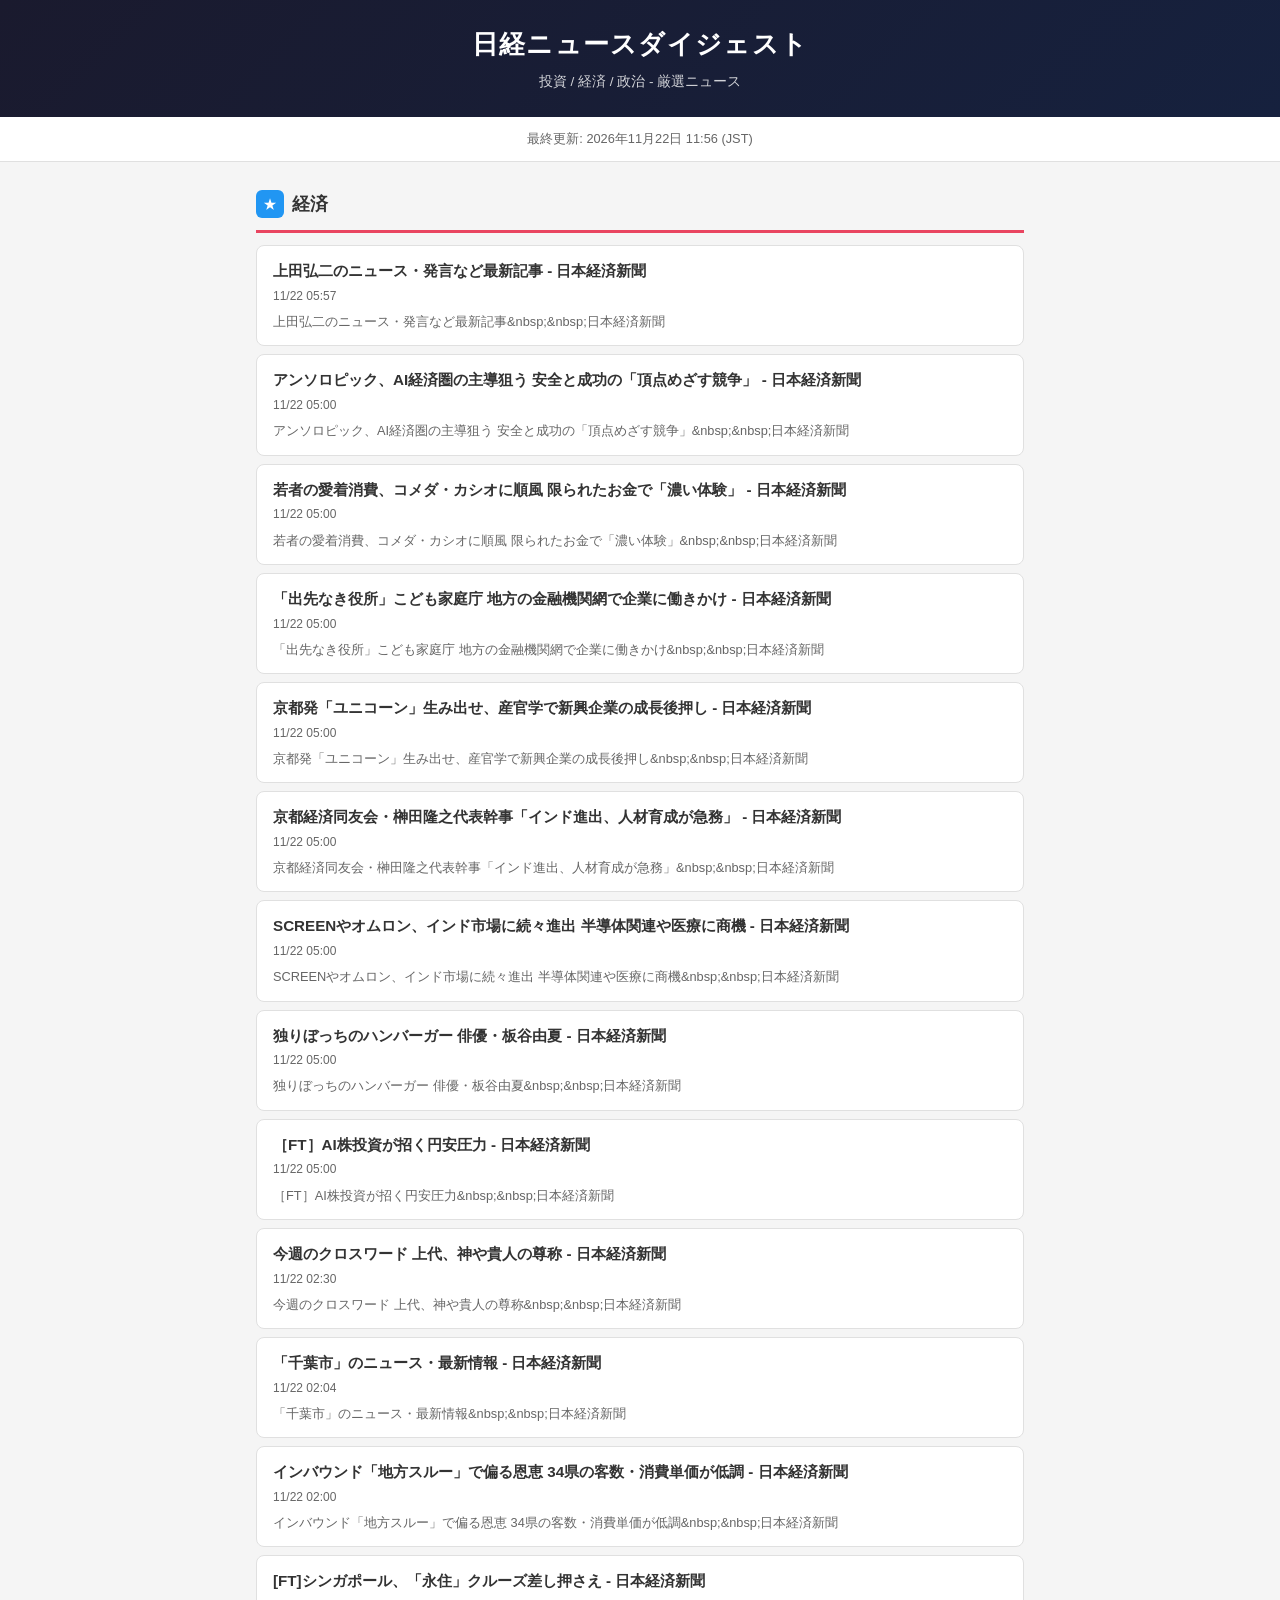
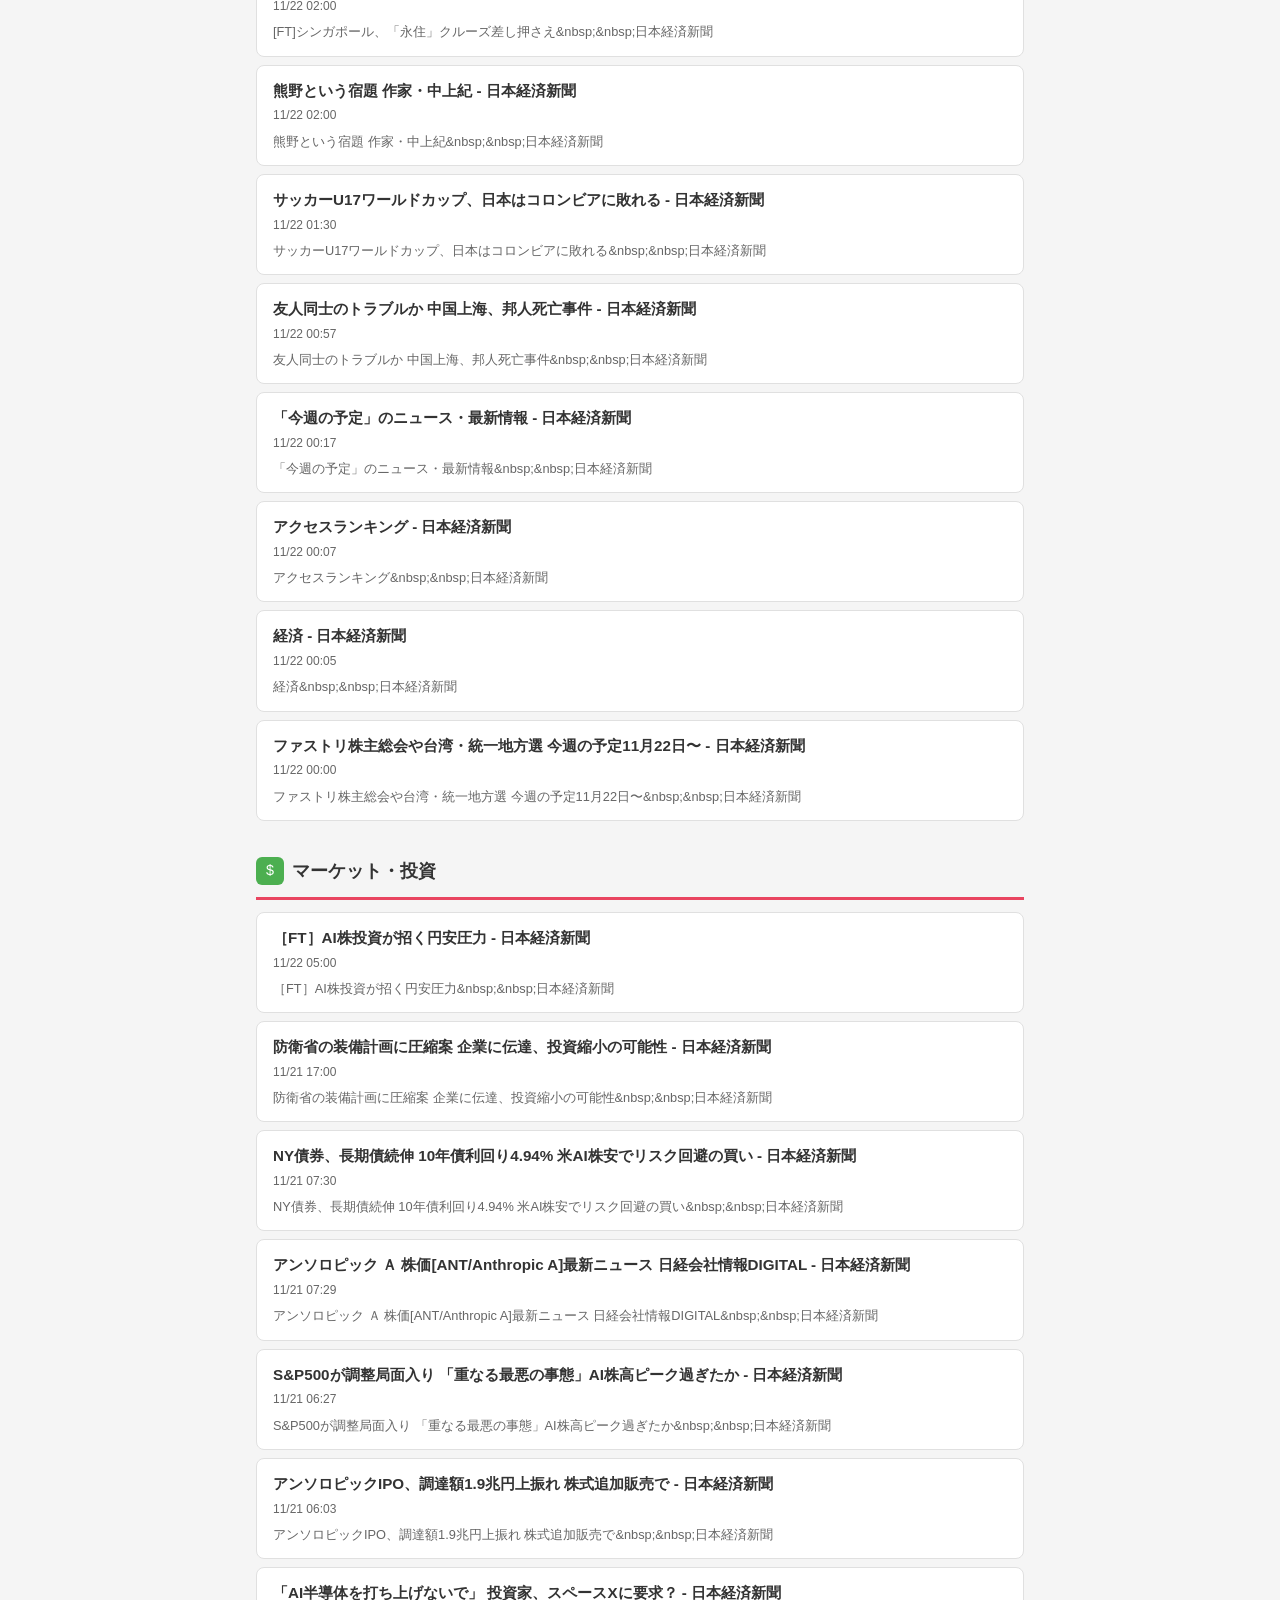
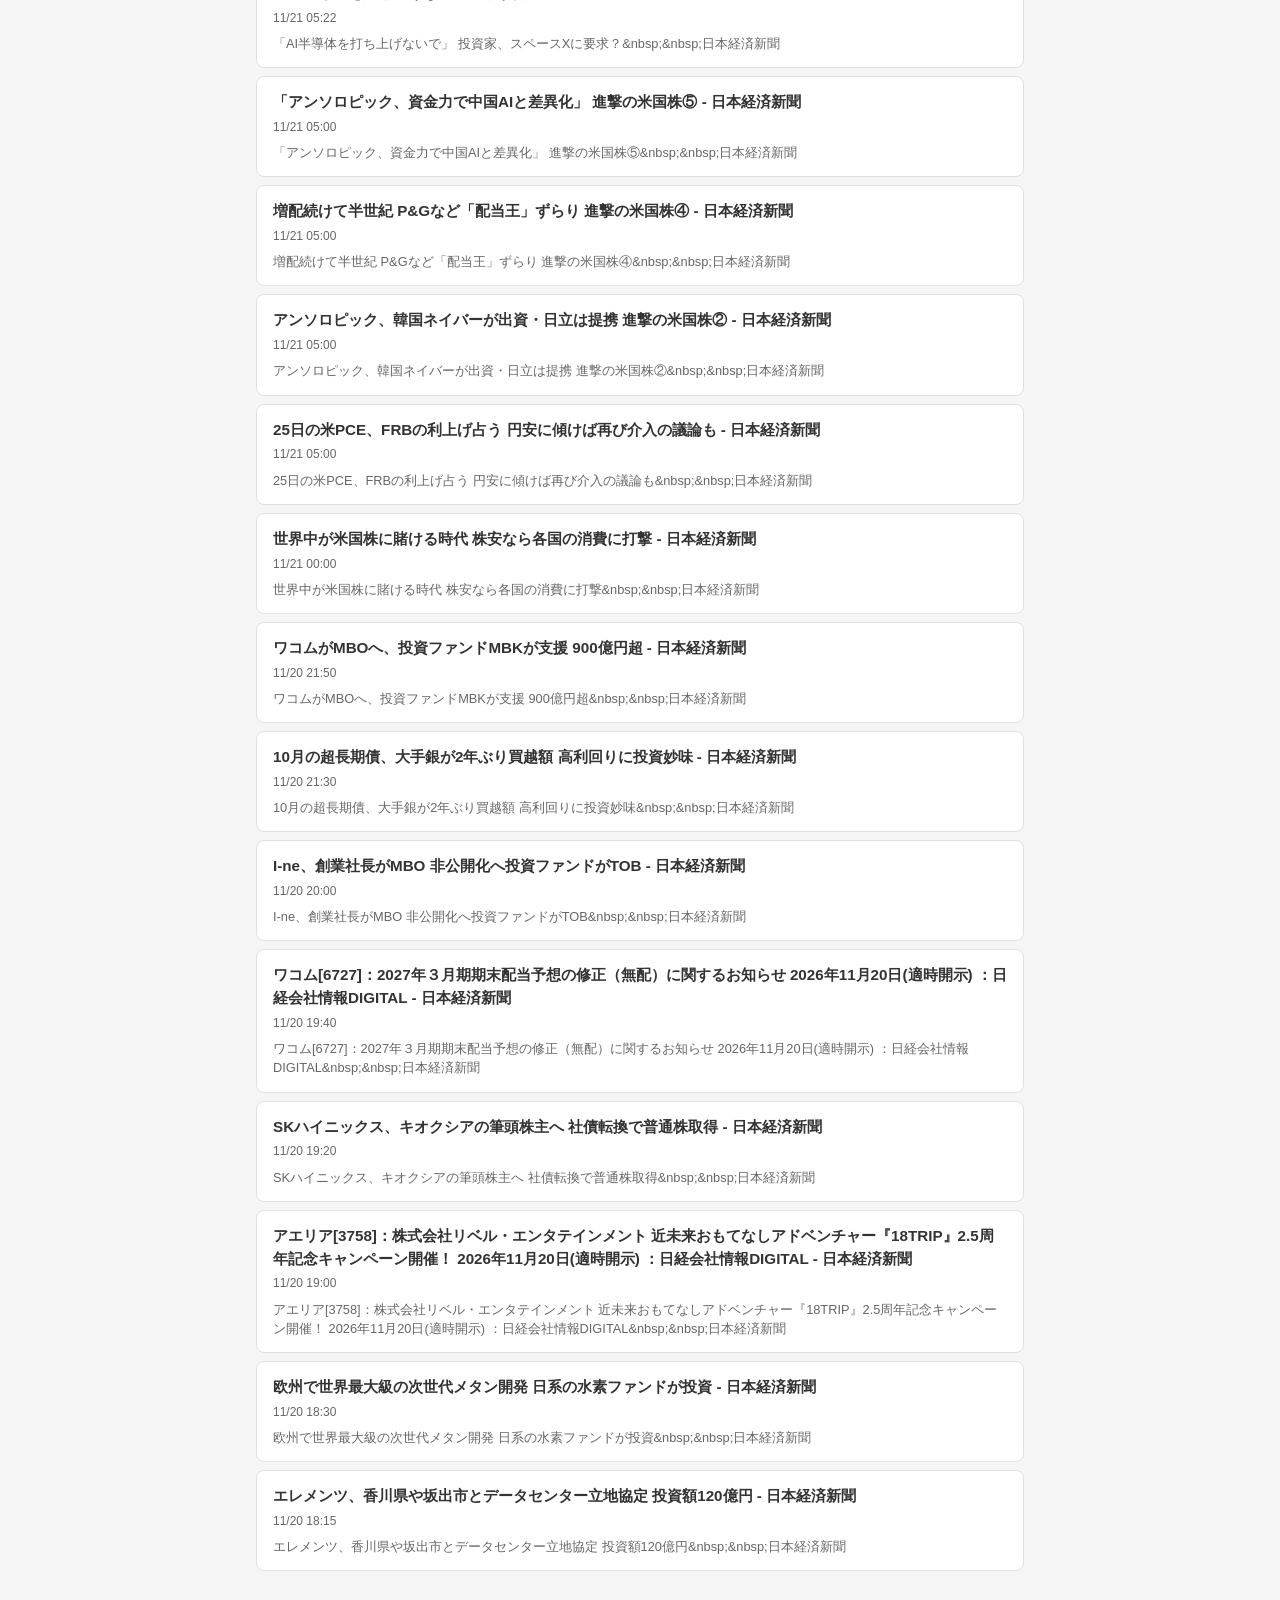
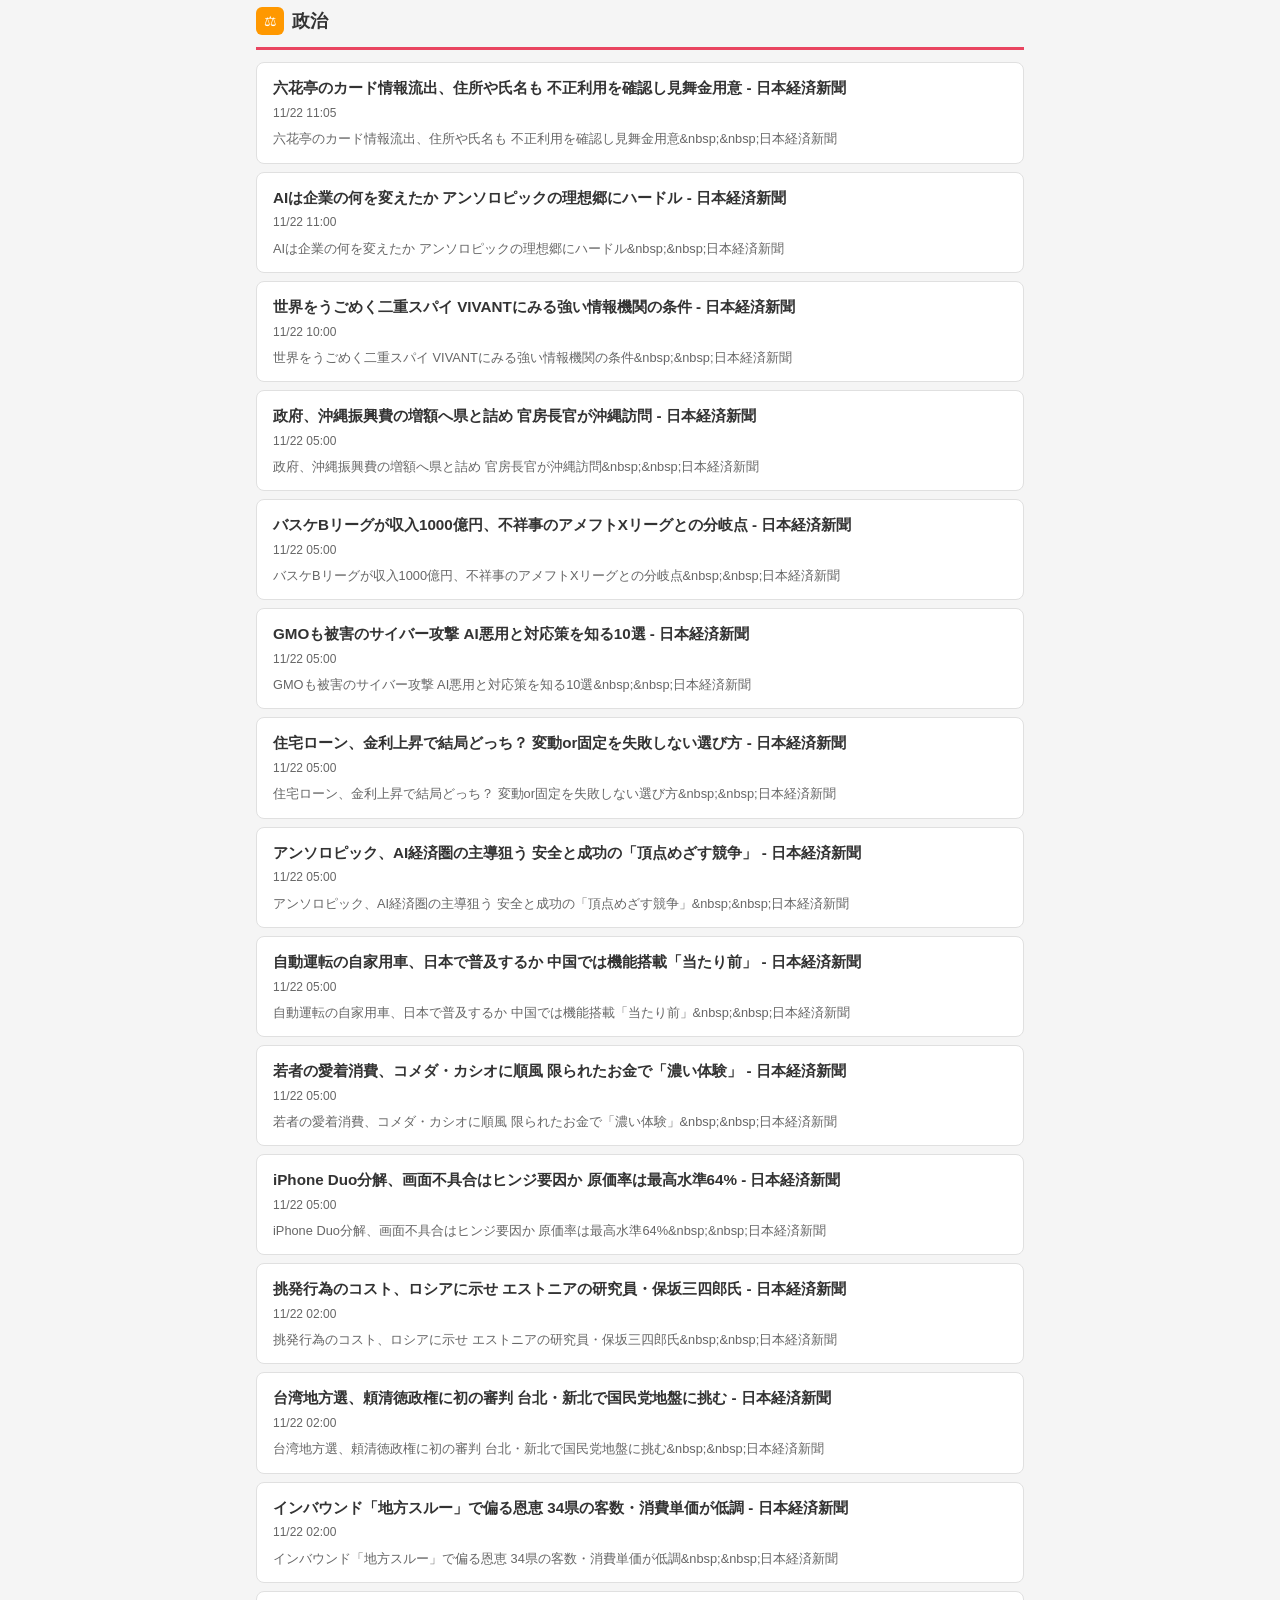
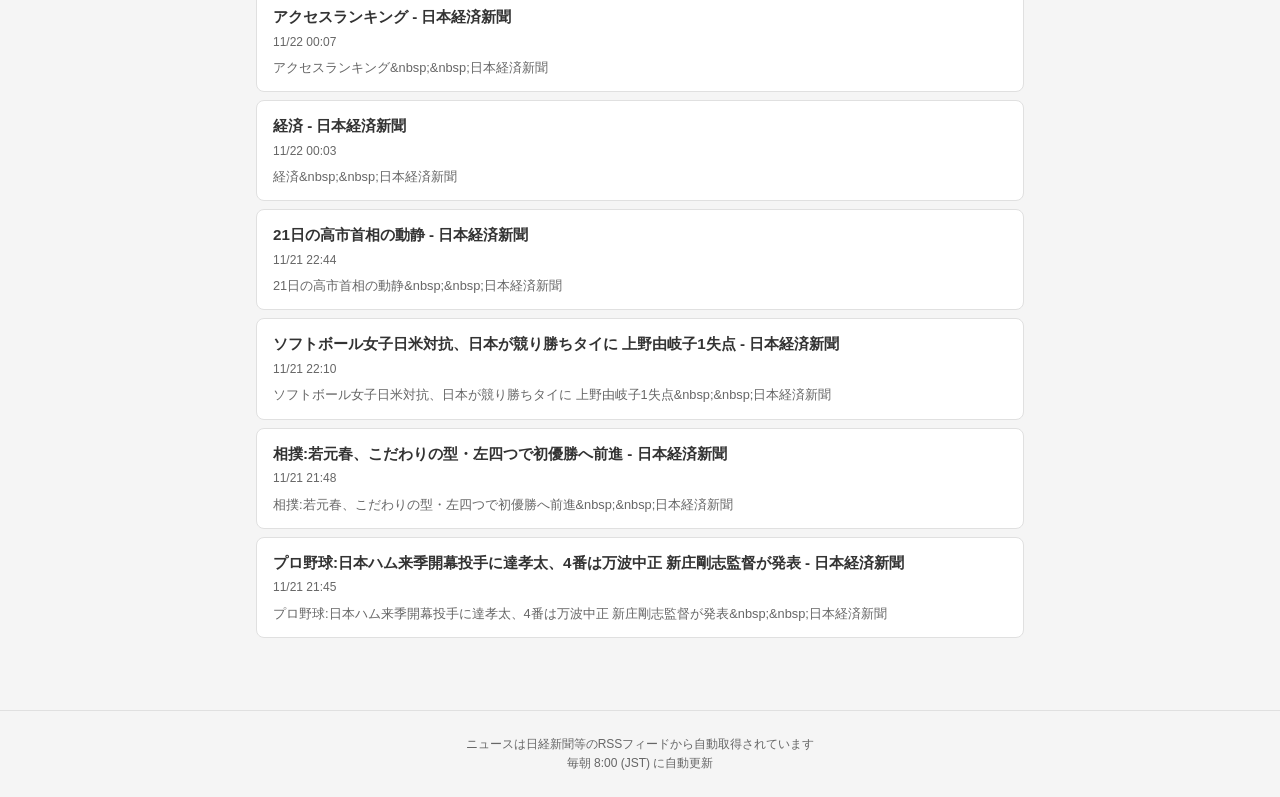
==== commit 7e366c42: "Update news digest - 2026-11-22 11:56 JST" ====
--- a/docs/index.html
+++ b/docs/index.html
@@ -3,7 +3,7 @@
 <head>
     <meta charset="UTF-8">
     <meta name="viewport" content="width=device-width, initial-scale=1.0">
-    <title>日経ニュースダイジェスト - 2026年11月21日</title>
+    <title>日経ニュースダイジェスト - 2026年11月22日</title>
     <style>
         :root {
             --primary: #1a1a2e;
@@ -201,7 +201,7 @@
     </header>
 
     <div class="update-info">
-        最終更新: 2026年11月21日 12:52 (JST)
+        最終更新: 2026年11月22日 11:56 (JST)
     </div>
 
     <div class="container">
@@ -218,281 +218,281 @@
             <ul class="article-list">
                 
                 <li class="article-item">
-                    <a href="https://news.google.com/rss/articles/CBMibEFVX3lxTFBlUklteGxRQ2piSjVNQmxYeEMtNjZvZWN1Mmt5U1VlWWVERF92aUlWcTF0elBSb1dpMWpSekpyR1BVMFlkSWtjTEZHVkRwRm1VTUItekdHVnFTUmJSVlFZbkpHdEZRLTQtYmt4aQ?oc=5" target="_blank" rel="noopener noreferrer">
-                        <div class="article-title">オリエンタルランド、増収増益 - 日本経済新聞</div>
-                        <div class="article-meta">
-                            
-                            <span class="article-time">11/21 11:41</span>
-                            
-                        </div>
-                        
-                        <div class="article-summary">オリエンタルランド、増収増益&amp;nbsp;&amp;nbsp;日本経済新聞</div>
-                        
-                    </a>
-                </li>
-                
-                <li class="article-item">
-                    <a href="https://news.google.com/rss/articles/CBMibEFVX3lxTE55a3FRVGJTUlg5UVVyNExPcGNMQlNaWWJzSmJfUjFrWmxnRmN5NGszeThnRmVCODVFM0o1cm41NWpBUVAySW8yb2g0aExOdFc3Q3NmejJ4ajZOTnQ5RTdZc09zXzdjanN1ODFEVg?oc=5" target="_blank" rel="noopener noreferrer">
-                        <div class="article-title">ヤクルト本社、増収増益 - 日本経済新聞</div>
-                        <div class="article-meta">
-                            
-                            <span class="article-time">11/21 11:30</span>
-                            
-                        </div>
-                        
-                        <div class="article-summary">ヤクルト本社、増収増益&amp;nbsp;&amp;nbsp;日本経済新聞</div>
-                        
-                    </a>
-                </li>
-                
-                <li class="article-item">
-                    <a href="https://news.google.com/rss/articles/CBMibEFVX3lxTE0xUnJwOU9lcVlaTVI5WDU1ZFhibHVHYWZvZno0dmhBZ0lQeWZkOENfTXBFZ1kwZk5pVjA0OU9yR3k5QU1ya0F0YWstQ2tNSmoxUkVlZ19lcXNUYXEtS1RCN0VDMHJTQkJvekFhMA?oc=5" target="_blank" rel="noopener noreferrer">
-                        <div class="article-title">明治ホールディングス、増収増益 - 日本経済新聞</div>
-                        <div class="article-meta">
-                            
-                            <span class="article-time">11/21 11:29</span>
-                            
-                        </div>
-                        
-                        <div class="article-summary">明治ホールディングス、増収増益&amp;nbsp;&amp;nbsp;日本経済新聞</div>
-                        
-                    </a>
-                </li>
-                
-                <li class="article-item">
-                    <a href="https://news.google.com/rss/articles/CBMibEFVX3lxTE5qVUJxM0xqeFRZSFVKQUxHVE0yd3RsMmUtR3c0UWRpdzJCcVp2ZldLRlNhTl9mazl1SUpqckQwLTZhR2loWFdVQ0I4UVFRTVF2NkRoZkM5SmNjWFg2aUtFUlZQRzNQajJ1cU9LTg?oc=5" target="_blank" rel="noopener noreferrer">
-                        <div class="article-title">日清食品ホールディングス、増収増益 - 日本経済新聞</div>
-                        <div class="article-meta">
-                            
-                            <span class="article-time">11/21 11:29</span>
-                            
-                        </div>
-                        
-                        <div class="article-summary">日清食品ホールディングス、増収増益&amp;nbsp;&amp;nbsp;日本経済新聞</div>
-                        
-                    </a>
-                </li>
-                
-                <li class="article-item">
-                    <a href="https://news.google.com/rss/articles/CBMibEFVX3lxTE1YcW5POFNUYmd4aGgxdHl3Sll3REhpMzg0dEpFeFJOblpmRDFiZXN4TUtRaWZ5eFBVQmFGX2w2WHdSbEhLdjVIVl9DMEdwYlBqckljS0IyY2ZjWEZYUHdyUFBOZW9oSnpQSFlGWg?oc=5" target="_blank" rel="noopener noreferrer">
-                        <div class="article-title">りそなホールディングス、最終増益 - 日本経済新聞</div>
-                        <div class="article-meta">
-                            
-                            <span class="article-time">11/21 10:35</span>
-                            
-                        </div>
-                        
-                        <div class="article-summary">りそなホールディングス、最終増益&amp;nbsp;&amp;nbsp;日本経済新聞</div>
-                        
-                    </a>
-                </li>
-                
-                <li class="article-item">
-                    <a href="https://news.google.com/rss/articles/CBMiU0FVX3lxTE5VRzlqSjBEY2NUNEp0SXhsSi1vaFNDcTBHT0ZsODBuRW8xNGJodms2OHRGaTRsN1pUdkw2WDZXbXU0aVpHUjBieVp5XzFIcXhIby0w?oc=5" target="_blank" rel="noopener noreferrer">
-                        <div class="article-title">都心不動産の調整と郊外シフトを読み解く｜永濱利廣（第一ライフ資産運用経済研究所首席エコノミスト） - 日経COMEMO</div>
-                        <div class="article-meta">
-                            
-                            <span class="article-time">11/21 08:48</span>
-                            
-                        </div>
-                        
-                        <div class="article-summary">都心不動産の調整と郊外シフトを読み解く｜永濱利廣（第一ライフ資産運用経済研究所首席エコノミスト）&amp;nbsp;&amp;nbsp;日経COMEMO</div>
-                        
-                    </a>
-                </li>
-                
-                <li class="article-item">
-                    <a href="https://news.google.com/rss/articles/CBMibEFVX3lxTE9VRWtaeEFxbkpCbU50SmFySGdnTC12TUZLXzU0azNuRWJrRE1vdWRUbEJBcWZpdUxyTlF4clVZdXlHZVlLUmo0MGlrVFk0ZDg5NmxWV19tQU9mcDVKMW9OS0VKUm03ZG5Say1WcQ?oc=5" target="_blank" rel="noopener noreferrer">
-                        <div class="article-title">NY円相場、反発 1ドル=158円40〜50銭 米株安や金利低下で - 日本経済新聞</div>
-                        <div class="article-meta">
-                            
-                            <span class="article-time">11/21 07:58</span>
-                            
-                        </div>
-                        
-                        <div class="article-summary">NY円相場、反発 1ドル=158円40〜50銭 米株安や金利低下で&amp;nbsp;&amp;nbsp;日本経済新聞</div>
-                        
-                    </a>
-                </li>
-                
-                <li class="article-item">
-                    <a href="https://news.google.com/rss/articles/CBMibEFVX3lxTE5KVmQxSjFsbDBvQmU2VG9OTFcwU09kaE5PLVZTQkdodjhTQmhVTXZTZlptRUhfcGYxTkpUaGlnUEU2ZXBSTnB2ek83SVREemJLLWEzQ0kwbTNqNEZOUVFiYXBBN3ZET25sWlZWbQ?oc=5" target="_blank" rel="noopener noreferrer">
-                        <div class="article-title">NYダウ続落、5日で4000ドル超安 7カ月ぶり安値 - 日本経済新聞</div>
-                        <div class="article-meta">
-                            
-                            <span class="article-time">11/21 06:39</span>
-                            
-                        </div>
-                        
-                        <div class="article-summary">NYダウ続落、5日で4000ドル超安 7カ月ぶり安値&amp;nbsp;&amp;nbsp;日本経済新聞</div>
-                        
-                    </a>
-                </li>
-                
-                <li class="article-item">
-                    <a href="https://news.google.com/rss/articles/CBMibEFVX3lxTE9QeGhGNHJ1Q05ia1k2N0NVUW83bzNBSWYtTUozTnZrWVlVSGVwQ1BERVpQQ2VoU3FCbFYxZTlZUnJ2MjFpcHRDQkN2WGNuanJmOWNDSDZyZWN1N1l4b3lWaDlfcjg4U2xmNnBuZQ?oc=5" target="_blank" rel="noopener noreferrer">
-                        <div class="article-title">S&amp;P500が調整局面入り 「重なる最悪の事態」AI株高ピーク過ぎたか - 日本経済新聞</div>
-                        <div class="article-meta">
-                            
-                            <span class="article-time">11/21 06:27</span>
-                            
-                        </div>
-                        
-                        <div class="article-summary">S&amp;P500が調整局面入り 「重なる最悪の事態」AI株高ピーク過ぎたか&amp;nbsp;&amp;nbsp;日本経済新聞</div>
-                        
-                    </a>
-                </li>
-                
-                <li class="article-item">
-                    <a href="https://news.google.com/rss/articles/CBMibEFVX3lxTE9tVjZYOXVtTEhKM0cybG5QN0VCTEIwZEtOMEtCV3ZLQzhOUzNPQ2ZiNFVCdllqdTFSdmVPMHhYLU5iNlNyQWxEdlY3X0lpTFZlaWFEZk9GSmVEejYzODhJTHM3cWpoTU1lRDNPeA?oc=5" target="_blank" rel="noopener noreferrer">
-                        <div class="article-title">アンソロピック急落9%安 テック株全体に波及、ナスダック5%安 - 日本経済新聞</div>
-                        <div class="article-meta">
-                            
-                            <span class="article-time">11/21 06:20</span>
-                            
-                        </div>
-                        
-                        <div class="article-summary">アンソロピック急落9%安 テック株全体に波及、ナスダック5%安&amp;nbsp;&amp;nbsp;日本経済新聞</div>
-                        
-                    </a>
-                </li>
-                
-                <li class="article-item">
-                    <a href="https://news.google.com/rss/articles/CBMif0FVX3lxTFBLYmJMRFFsQ2ZmQThveVVNTF9ScHJyWHhMVVZNMEFiRGNhY1pUS1k5VE5DTFlQd1I3ejRFUXR5MU5hRlNZbXI1YTBENE9PQmxlSmU4aGljcTFtOUVZamlwR042eGhuME5VZjZ4S0YxOFVXajlRVExObl9wRXZZWEU?oc=5" target="_blank" rel="noopener noreferrer">
-                        <div class="article-title">異動情報検索 - 日本経済新聞</div>
-                        <div class="article-meta">
-                            
-                            <span class="article-time">11/21 06:12</span>
-                            
-                        </div>
-                        
-                        <div class="article-summary">異動情報検索&amp;nbsp;&amp;nbsp;日本経済新聞</div>
-                        
-                    </a>
-                </li>
-                
-                <li class="article-item">
-                    <a href="https://news.google.com/rss/articles/CBMibEFVX3lxTE5aV1Q1anVlZm1rZFBNcWtoNFdwbDdlXzRCRExRbGtyRjFJSVVBZ1hjQUtzVUhQMUJBNHA4M2tLcGFBTEFXQkZzZ3FIblc4UUxfU2dVbFAxLXVRTzdXVDJ4YnVwcFRYZkRIMDJMag?oc=5" target="_blank" rel="noopener noreferrer">
-                        <div class="article-title">トランプ氏、データセンター国外建設認めず 米中でAI安全策検討 - 日本経済新聞</div>
-                        <div class="article-meta">
-                            
-                            <span class="article-time">11/21 06:08</span>
-                            
-                        </div>
-                        
-                        <div class="article-summary">トランプ氏、データセンター国外建設認めず 米中でAI安全策検討&amp;nbsp;&amp;nbsp;日本経済新聞</div>
-                        
-                    </a>
-                </li>
-                
-                <li class="article-item">
-                    <a href="https://news.google.com/rss/articles/[base64]?oc=5" target="_blank" rel="noopener noreferrer">
-                        <div class="article-title">日本経済新聞 朝刊 - 日本経済新聞</div>
-                        <div class="article-meta">
-                            
-                            <span class="article-time">11/21 06:07</span>
-                            
-                        </div>
-                        
-                        <div class="article-summary">日本経済新聞 朝刊&amp;nbsp;&amp;nbsp;日本経済新聞</div>
-                        
-                    </a>
-                </li>
-                
-                <li class="article-item">
-                    <a href="https://news.google.com/rss/articles/CBMiWEFVX3lxTE4tOVlrYnpIUmdiSXhXOVFBSjk2VmxCVktXeUpRWlNtWFFPYkpBblZhejBJZ3dmcEpHMmt1OV9vNk1wamcwd1hFbjBfYTZ4dVY5ekRLYVFqUUU?oc=5" target="_blank" rel="noopener noreferrer">
-                        <div class="article-title">山口慎太郎のニュース・発言など最新記事 - 日本経済新聞</div>
-                        <div class="article-meta">
-                            
-                            <span class="article-time">11/21 05:29</span>
-                            
-                        </div>
-                        
-                        <div class="article-summary">山口慎太郎のニュース・発言など最新記事&amp;nbsp;&amp;nbsp;日本経済新聞</div>
-                        
-                    </a>
-                </li>
-                
-                <li class="article-item">
-                    <a href="https://news.google.com/rss/articles/CBMiggFBVV95cUxNRU5IclVsbzRMOHBlQzlGQS0xRjljVTBNMThzeXZBbnJhdUJWMDNRdzRuNlFrTE9XRHFBUlVjakRGNmNhZmZQMUFHUWZyRUE4bWpjNW0yUWJQTUd1Q09SRFlzQ1pmbGMzSXJ5R01Sd2NVV3pVd2NMNXRRSkFkWVVXRFp3?oc=5" target="_blank" rel="noopener noreferrer">
-                        <div class="article-title">古尾谷裕昭のニュース・発言など最新記事 - 日本経済新聞</div>
-                        <div class="article-meta">
-                            
-                            <span class="article-time">11/21 05:11</span>
-                            
-                        </div>
-                        
-                        <div class="article-summary">古尾谷裕昭のニュース・発言など最新記事&amp;nbsp;&amp;nbsp;日本経済新聞</div>
-                        
-                    </a>
-                </li>
-                
-                <li class="article-item">
-                    <a href="https://news.google.com/rss/articles/CBMibEFVX3lxTE5ubDlfaURIUGJkZV96cWZVVWpWbVFrdXlrMXpKN2VUMV9ZakdVTmUyRU03cnZDdjNhXzNUSnZyVUcxVFVQZ21VdjhWR3hyc0U1aGRBZ213WU5Ecl85bmtHRnBwV3JvUjAzb1ptSg?oc=5" target="_blank" rel="noopener noreferrer">
-                        <div class="article-title">ドイツ国防相「ばかげている」発言で米次官に謝罪 ウクライナ巡り - 日本経済新聞</div>
-                        <div class="article-meta">
-                            
-                            <span class="article-time">11/21 05:01</span>
-                            
-                        </div>
-                        
-                        <div class="article-summary">ドイツ国防相「ばかげている」発言で米次官に謝罪 ウクライナ巡り&amp;nbsp;&amp;nbsp;日本経済新聞</div>
-                        
-                    </a>
-                </li>
-                
-                <li class="article-item">
-                    <a href="https://news.google.com/rss/articles/CBMibEFVX3lxTE9takFuWGxYZXk0c1BCUHZsY2JjUXZUS3AwWTFOS3FRSFV2SUhqeU9sdnZQNzN4ZUoxdUJiYkJzS3kyN3EzNmxZOW04RDlhbjlidUpiWlppNUNCYWZVWE1vWVd0SlhROUh2TjNhbw?oc=5" target="_blank" rel="noopener noreferrer">
-                        <div class="article-title">税は搾取でなく権利だ 小説家・真山仁氏、財政破綻後の日本描く理由 - 日本経済新聞</div>
-                        <div class="article-meta">
-                            
-                            <span class="article-time">11/21 05:00</span>
-                            
-                        </div>
-                        
-                        <div class="article-summary">税は搾取でなく権利だ 小説家・真山仁氏、財政破綻後の日本描く理由&amp;nbsp;&amp;nbsp;日本経済新聞</div>
-                        
-                    </a>
-                </li>
-                
-                <li class="article-item">
-                    <a href="https://news.google.com/rss/articles/CBMibEFVX3lxTE55aDRtZUJQZ0hWZUhkazhXVzQ5Rk5RekU2Zkt4dUhJVTdYZDdaVDdzWkQ2QkxTdkt1Unp1T3FsVF9wM0Y2Tjd3YzdkVGpfRXJEQlZ1U0UweEVkZmV5ZjY4cHlfVG5jOFJJYzdPRQ?oc=5" target="_blank" rel="noopener noreferrer">
-                        <div class="article-title">ケイコ・フジモリ氏一問一答「規律や謙虚さ、熊本出身のおばあちゃんに学んだ」 - 日本経済新聞</div>
-                        <div class="article-meta">
-                            
-                            <span class="article-time">11/21 05:00</span>
-                            
-                        </div>
-                        
-                        <div class="article-summary">ケイコ・フジモリ氏一問一答「規律や謙虚さ、熊本出身のおばあちゃんに学んだ」&amp;nbsp;&amp;nbsp;日本経済新聞</div>
-                        
-                    </a>
-                </li>
-                
-                <li class="article-item">
-                    <a href="https://news.google.com/rss/articles/CBMibEFVX3lxTE9tQU04VUdsMnVvaUhrTVVpbElMRW96LUpNbHJLSmRlWEdySGtYY1IyRXNwTzJBaEJja2U0d1NMRmZEbUxPbzlaMzVEeVhNdGJIV01CdnBUZC1xOXJuUDhTcVZjTUNKV2Z6ZXl6Zg?oc=5" target="_blank" rel="noopener noreferrer">
-                        <div class="article-title">デジタル経済の光と影 やさしい経済学まとめ読み - 日本経済新聞</div>
-                        <div class="article-meta">
-                            
-                            <span class="article-time">11/21 05:00</span>
-                            
-                        </div>
-                        
-                        <div class="article-summary">デジタル経済の光と影 やさしい経済学まとめ読み&amp;nbsp;&amp;nbsp;日本経済新聞</div>
-                        
-                    </a>
-                </li>
-                
-                <li class="article-item">
-                    <a href="https://news.google.com/rss/articles/CBMibEFVX3lxTE4wYTFtUDdZckVoVFB0ZnVNRjF3MkdmU3ZqMFdsZjV6T2pCUHNXVHZqSV9LWXNXVjBMWUxkTGtsVGg3X04wMVhWdWZsVkRQOFlRZXZKbXcwd3lsQVVSdk96NnM4anRnODNQU3ctcA?oc=5" target="_blank" rel="noopener noreferrer">
-                        <div class="article-title">大阪市廃止で経済成長率が上昇？ 都構想の財政試算、問われる根拠 - 日本経済新聞</div>
-                        <div class="article-meta">
-                            
-                            <span class="article-time">11/21 05:00</span>
-                            
-                        </div>
-                        
-                        <div class="article-summary">大阪市廃止で経済成長率が上昇？ 都構想の財政試算、問われる根拠&amp;nbsp;&amp;nbsp;日本経済新聞</div>
+                    <a href="https://news.google.com/rss/articles/CBMidkFVX3lxTFBqTDh2Y2pGbmZ0aFQ1Qm9oN0k2M3AxTm5PLU13c3RvdWs0Q2RLcGd1VDA1SEV5bmxuYzNHcDM4ck1rbHJaV1paazVzalpBWUxGb3ByNXFJaDc3SmsyWldZeE5mb1ZCR3F4dmp1MFlMSWYzeTNRdlE?oc=5" target="_blank" rel="noopener noreferrer">
+                        <div class="article-title">上田弘二のニュース・発言など最新記事 - 日本経済新聞</div>
+                        <div class="article-meta">
+                            
+                            <span class="article-time">11/22 05:57</span>
+                            
+                        </div>
+                        
+                        <div class="article-summary">上田弘二のニュース・発言など最新記事&amp;nbsp;&amp;nbsp;日本経済新聞</div>
+                        
+                    </a>
+                </li>
+                
+                <li class="article-item">
+                    <a href="https://news.google.com/rss/articles/CBMibEFVX3lxTFB2amdmdWJLTWtHSHFhOUszcGdVUTE3N1FDeWZFOWFNVU5Lal9jamp1MmFxaUF4S2daMHdwMm9UbXlnSXlhbjlVeFUyMm9uWVdGazdhT2FWWEF3TWJiUktzMDl5cHVNVFBZWUhHdQ?oc=5" target="_blank" rel="noopener noreferrer">
+                        <div class="article-title">アンソロピック、AI経済圏の主導狙う 安全と成功の「頂点めざす競争」 - 日本経済新聞</div>
+                        <div class="article-meta">
+                            
+                            <span class="article-time">11/22 05:00</span>
+                            
+                        </div>
+                        
+                        <div class="article-summary">アンソロピック、AI経済圏の主導狙う 安全と成功の「頂点めざす競争」&amp;nbsp;&amp;nbsp;日本経済新聞</div>
+                        
+                    </a>
+                </li>
+                
+                <li class="article-item">
+                    <a href="https://news.google.com/rss/articles/CBMibEFVX3lxTE5MaVlIMDJqWW8wdHk3RGFWbWZWb1Rad3dUNV9mODFSNHFKRUszSEI3WF9LUUhZTk1fT2JQLW9rbTdSWlVhSWl4LWNJRzBYWUZ2S1hZQkZqT2ZUX1l3U1ZyRUpFWlhZU0p0cEoybw?oc=5" target="_blank" rel="noopener noreferrer">
+                        <div class="article-title">若者の愛着消費、コメダ・カシオに順風 限られたお金で「濃い体験」 - 日本経済新聞</div>
+                        <div class="article-meta">
+                            
+                            <span class="article-time">11/22 05:00</span>
+                            
+                        </div>
+                        
+                        <div class="article-summary">若者の愛着消費、コメダ・カシオに順風 限られたお金で「濃い体験」&amp;nbsp;&amp;nbsp;日本経済新聞</div>
+                        
+                    </a>
+                </li>
+                
+                <li class="article-item">
+                    <a href="https://news.google.com/rss/articles/CBMibEFVX3lxTFB0cHItM1hHUVg2U3p4V1NwQjRPdFhTY3pBU0lMbGlpOEhUYXNXX0xNbnpOeXRpT0dldDA0LXpOcFRqYkUxM0JBZl9wcGZnNHJUZDlYUTBMOV9nNEFLM2RZRGJTb0Zuc1JsTVB3Yg?oc=5" target="_blank" rel="noopener noreferrer">
+                        <div class="article-title">「出先なき役所」こども家庭庁 地方の金融機関網で企業に働きかけ - 日本経済新聞</div>
+                        <div class="article-meta">
+                            
+                            <span class="article-time">11/22 05:00</span>
+                            
+                        </div>
+                        
+                        <div class="article-summary">「出先なき役所」こども家庭庁 地方の金融機関網で企業に働きかけ&amp;nbsp;&amp;nbsp;日本経済新聞</div>
+                        
+                    </a>
+                </li>
+                
+                <li class="article-item">
+                    <a href="https://news.google.com/rss/articles/CBMibEFVX3lxTE9kdnYtSENyUUZpcGRpZ3BPZ1RyTW9GbkJQX1p2UlgxOGUwNUJqN01yRTlWaTltRDFCcUNhcFFZdlZ0ajJKSlVueUNPMkY1VkxMcFhBWXZZa2ZxWnNUMGt2S0VBR0RCRkctbU5WUQ?oc=5" target="_blank" rel="noopener noreferrer">
+                        <div class="article-title">京都発「ユニコーン」生み出せ、産官学で新興企業の成長後押し - 日本経済新聞</div>
+                        <div class="article-meta">
+                            
+                            <span class="article-time">11/22 05:00</span>
+                            
+                        </div>
+                        
+                        <div class="article-summary">京都発「ユニコーン」生み出せ、産官学で新興企業の成長後押し&amp;nbsp;&amp;nbsp;日本経済新聞</div>
+                        
+                    </a>
+                </li>
+                
+                <li class="article-item">
+                    <a href="https://news.google.com/rss/articles/CBMibEFVX3lxTFBDcEl6WklfX3VtOFMxQnh5MkgzeGpxbk1yU3JDVnhBRHN0VVRZOWs2OEdCbENoakhtdV91MmRzVFI5NGd4ZFZ6cnFiVC1vdGRvTW9YYUFmNERqdXFTUEpfNFI5bS1oUTcwMnItdw?oc=5" target="_blank" rel="noopener noreferrer">
+                        <div class="article-title">京都経済同友会・榊田隆之代表幹事「インド進出、人材育成が急務」 - 日本経済新聞</div>
+                        <div class="article-meta">
+                            
+                            <span class="article-time">11/22 05:00</span>
+                            
+                        </div>
+                        
+                        <div class="article-summary">京都経済同友会・榊田隆之代表幹事「インド進出、人材育成が急務」&amp;nbsp;&amp;nbsp;日本経済新聞</div>
+                        
+                    </a>
+                </li>
+                
+                <li class="article-item">
+                    <a href="https://news.google.com/rss/articles/CBMibEFVX3lxTE1Mdndoa04tTXFWUHV1Qkt0VU43NkhmRkdjMmJkZDNpMHVVbk4yeWpMYWxjNFVNU1RvU3UzU0dqRlE2NEVrWU1nMzkyRVl2NXJ3ZVhBMHc1TU5Vb05VNVNaSHpGWVRwSVdPQXhWSg?oc=5" target="_blank" rel="noopener noreferrer">
+                        <div class="article-title">SCREENやオムロン、インド市場に続々進出 半導体関連や医療に商機 - 日本経済新聞</div>
+                        <div class="article-meta">
+                            
+                            <span class="article-time">11/22 05:00</span>
+                            
+                        </div>
+                        
+                        <div class="article-summary">SCREENやオムロン、インド市場に続々進出 半導体関連や医療に商機&amp;nbsp;&amp;nbsp;日本経済新聞</div>
+                        
+                    </a>
+                </li>
+                
+                <li class="article-item">
+                    <a href="https://news.google.com/rss/articles/CBMibEFVX3lxTE9BeTFhY1FtUzhxcFVMLXNGVEJLY0J3X3M2dWtuWVpPMFB3eWdSQjQyWXNSZjZoZ3lWNjlPejU3dVJvNzRWcTA5cG8yUWx5S09naks2dUxFcUFCcW52amZGejl2bVRUdG0zbHV2dw?oc=5" target="_blank" rel="noopener noreferrer">
+                        <div class="article-title">独りぼっちのハンバーガー 俳優・板谷由夏 - 日本経済新聞</div>
+                        <div class="article-meta">
+                            
+                            <span class="article-time">11/22 05:00</span>
+                            
+                        </div>
+                        
+                        <div class="article-summary">独りぼっちのハンバーガー 俳優・板谷由夏&amp;nbsp;&amp;nbsp;日本経済新聞</div>
+                        
+                    </a>
+                </li>
+                
+                <li class="article-item">
+                    <a href="https://news.google.com/rss/articles/CBMibEFVX3lxTE9pTnc3X0YweWVpVXd1a0VCZERPcHFPSzY1V1JjT0NCWlkyTGZRclVQamZfZGktaHpuREMtdWd4RlR4ZFM3bnBWZmJ5RUg4OVpyd0JnZXc0OXcwRlNfM2RTUXVaa0ZGN0pjWVIwOA?oc=5" target="_blank" rel="noopener noreferrer">
+                        <div class="article-title">［FT］AI株投資が招く円安圧力 - 日本経済新聞</div>
+                        <div class="article-meta">
+                            
+                            <span class="article-time">11/22 05:00</span>
+                            
+                        </div>
+                        
+                        <div class="article-summary">［FT］AI株投資が招く円安圧力&amp;nbsp;&amp;nbsp;日本経済新聞</div>
+                        
+                    </a>
+                </li>
+                
+                <li class="article-item">
+                    <a href="https://news.google.com/rss/articles/CBMibEFVX3lxTFBCeHV3TVpBN0g2d1Uza1Nfcml6MEt2N3M4WEo5QzJyc3Azd0lmTkNVSllSVHJZQUhjamt6VnZZLVhyRWhNM1JxcTJETkI0SHVsSlVNckpiMFQyNE41Vi1ORlJ5RGJFdlFHUXE0aA?oc=5" target="_blank" rel="noopener noreferrer">
+                        <div class="article-title">今週のクロスワード 上代、神や貴人の尊称 - 日本経済新聞</div>
+                        <div class="article-meta">
+                            
+                            <span class="article-time">11/22 02:30</span>
+                            
+                        </div>
+                        
+                        <div class="article-summary">今週のクロスワード 上代、神や貴人の尊称&amp;nbsp;&amp;nbsp;日本経済新聞</div>
+                        
+                    </a>
+                </li>
+                
+                <li class="article-item">
+                    <a href="https://news.google.com/rss/articles/CBMiXEFVX3lxTE9mV3liX0dZSUNFamw2ejhjbTNIMlctbkllQ3N6Z3ZoQXBOZnlmUlREUk1BMnpSX3FUR05ReWpaQ29jT3ZIMUpUalc4NUFQVjl2ME9lWEtpOXI3R0FR?oc=5" target="_blank" rel="noopener noreferrer">
+                        <div class="article-title">「千葉市」のニュース・最新情報 - 日本経済新聞</div>
+                        <div class="article-meta">
+                            
+                            <span class="article-time">11/22 02:04</span>
+                            
+                        </div>
+                        
+                        <div class="article-summary">「千葉市」のニュース・最新情報&amp;nbsp;&amp;nbsp;日本経済新聞</div>
+                        
+                    </a>
+                </li>
+                
+                <li class="article-item">
+                    <a href="https://news.google.com/rss/articles/CBMibEFVX3lxTFBiaklJWmVwVkdqaHdraWE0UEJHbjlyZGJkLVhWaEJCRnFIdXpxWHdzb2VpVjhNUVdQbzNsMEM4RkwwRVZ3alNxcTJXNHlDV2tGYkpaaGR1ek92XzJ4TUFnWnk0aDg1Y2RNMUg3Rg?oc=5" target="_blank" rel="noopener noreferrer">
+                        <div class="article-title">インバウンド「地方スルー」で偏る恩恵 34県の客数・消費単価が低調 - 日本経済新聞</div>
+                        <div class="article-meta">
+                            
+                            <span class="article-time">11/22 02:00</span>
+                            
+                        </div>
+                        
+                        <div class="article-summary">インバウンド「地方スルー」で偏る恩恵 34県の客数・消費単価が低調&amp;nbsp;&amp;nbsp;日本経済新聞</div>
+                        
+                    </a>
+                </li>
+                
+                <li class="article-item">
+                    <a href="https://news.google.com/rss/articles/CBMibEFVX3lxTE0tUlBqX0hqOTBVUDdxUXc0NmRXZ3BHdk9zM0lHWEJ0YmVqSnE5bDBuQVFwclFqSWJsTWRoVjdjeEFVU2ZjRk0yaHpwN3p1OWJqR2ZZazZUbkZHYVNveEJsR0NmZlBjZnU1Nm5TbA?oc=5" target="_blank" rel="noopener noreferrer">
+                        <div class="article-title">[FT]シンガポール、「永住」クルーズ差し押さえ - 日本経済新聞</div>
+                        <div class="article-meta">
+                            
+                            <span class="article-time">11/22 02:00</span>
+                            
+                        </div>
+                        
+                        <div class="article-summary">[FT]シンガポール、「永住」クルーズ差し押さえ&amp;nbsp;&amp;nbsp;日本経済新聞</div>
+                        
+                    </a>
+                </li>
+                
+                <li class="article-item">
+                    <a href="https://news.google.com/rss/articles/CBMibEFVX3lxTFBsT1RUcmRUWlprQUpOM1ZidUF2R1p4TmRhZXVPU2NWSENIanJCZ3NTc0tyaGhsSzJiU3dMd25VVmI1clJUaGpRTnhZdXFiazJPRU9rTDR2cWwyX2Y3OURKVnN0TVduMzFIQUJ1ZA?oc=5" target="_blank" rel="noopener noreferrer">
+                        <div class="article-title">熊野という宿題 作家・中上紀 - 日本経済新聞</div>
+                        <div class="article-meta">
+                            
+                            <span class="article-time">11/22 02:00</span>
+                            
+                        </div>
+                        
+                        <div class="article-summary">熊野という宿題 作家・中上紀&amp;nbsp;&amp;nbsp;日本経済新聞</div>
+                        
+                    </a>
+                </li>
+                
+                <li class="article-item">
+                    <a href="https://news.google.com/rss/articles/CBMibEFVX3lxTE03YUw3d1JCVFlhOFlQYk9IUFhMZ2M4Q055Z0pJZ0s0NnV4R2RTLUNkTHZBWG5fVXY2bkdiRFlVUzZHd3cwcVhfaFpJNXJ4LVRhOW5LQTg5aUk5RkloUm8yMmhaTkRvRk9KM2p5Tg?oc=5" target="_blank" rel="noopener noreferrer">
+                        <div class="article-title">サッカーU17ワールドカップ、日本はコロンビアに敗れる - 日本経済新聞</div>
+                        <div class="article-meta">
+                            
+                            <span class="article-time">11/22 01:30</span>
+                            
+                        </div>
+                        
+                        <div class="article-summary">サッカーU17ワールドカップ、日本はコロンビアに敗れる&amp;nbsp;&amp;nbsp;日本経済新聞</div>
+                        
+                    </a>
+                </li>
+                
+                <li class="article-item">
+                    <a href="https://news.google.com/rss/articles/CBMibEFVX3lxTE1RNTk2YXpiWklIeC1Ha0JTb0FscXl5c1EwdzI2dzA4YlhjNXYtdVFvWVp1Mloxc1ltOVVjMWc2R0VuZ2dYYWR5MmU2WEVONU9aMkRETERwZmRVU1Zjbk9SVjhLYkRqd2ZCTW1jbg?oc=5" target="_blank" rel="noopener noreferrer">
+                        <div class="article-title">友人同士のトラブルか 中国上海、邦人死亡事件 - 日本経済新聞</div>
+                        <div class="article-meta">
+                            
+                            <span class="article-time">11/22 00:57</span>
+                            
+                        </div>
+                        
+                        <div class="article-summary">友人同士のトラブルか 中国上海、邦人死亡事件&amp;nbsp;&amp;nbsp;日本経済新聞</div>
+                        
+                    </a>
+                </li>
+                
+                <li class="article-item">
+                    <a href="https://news.google.com/rss/articles/CBMiWkFVX3lxTE12QjVJMmpxTFdMMDYxRzdzQWI5aFZkcDk5bnd1cUE2VHNUNkd5dzI0enVHVTdXb0YydDBlcklLUkwyejhTVHViVWpPR1hHQWlsLVRPS05TUm4zdw?oc=5" target="_blank" rel="noopener noreferrer">
+                        <div class="article-title">「今週の予定」のニュース・最新情報 - 日本経済新聞</div>
+                        <div class="article-meta">
+                            
+                            <span class="article-time">11/22 00:17</span>
+                            
+                        </div>
+                        
+                        <div class="article-summary">「今週の予定」のニュース・最新情報&amp;nbsp;&amp;nbsp;日本経済新聞</div>
+                        
+                    </a>
+                </li>
+                
+                <li class="article-item">
+                    <a href="https://news.google.com/rss/articles/CBMiaEFVX3lxTFBqcUF6ZU1QcFQ5R2tadXF6TmpUYmh3SXBSSW14TUUzbl9xMmI4bmtfZVZLMTQ5bDFXbmRCZk5veHVwNlFHWGhqNWVObDhFTmdKQmJ3ejd1bWl1OUVjZ2FNYUhtUHk3bG1m?oc=5" target="_blank" rel="noopener noreferrer">
+                        <div class="article-title">アクセスランキング - 日本経済新聞</div>
+                        <div class="article-meta">
+                            
+                            <span class="article-time">11/22 00:07</span>
+                            
+                        </div>
+                        
+                        <div class="article-summary">アクセスランキング&amp;nbsp;&amp;nbsp;日本経済新聞</div>
+                        
+                    </a>
+                </li>
+                
+                <li class="article-item">
+                    <a href="https://news.google.com/rss/articles/CBMicEFVX3lxTFBsMmMzckRkZkNscVJlZHUyOFR6amgzN25YSmtaemdKb1JMeTQ1dFZwZTJrVW5ERVBqdVpOVENrUncxNXdzdW5ZSTNQRk9uLTRPWHF1YXRVbmFFaDdUWkIzdTlXQ1Q0bEJnWWhJSVBfWG0?oc=5" target="_blank" rel="noopener noreferrer">
+                        <div class="article-title">経済 - 日本経済新聞</div>
+                        <div class="article-meta">
+                            
+                            <span class="article-time">11/22 00:05</span>
+                            
+                        </div>
+                        
+                        <div class="article-summary">経済&amp;nbsp;&amp;nbsp;日本経済新聞</div>
+                        
+                    </a>
+                </li>
+                
+                <li class="article-item">
+                    <a href="https://news.google.com/rss/articles/CBMibEFVX3lxTE9hQ054Smg1cnBxT0JROHJrRERxREtWQnNLZ3N2WXNwWkVld2Fja1dHMjh1cEdPNnRtaVZDNDB3V3pJWV9xcXVXUzhUdmRvX0NKMGxlcm1oc1NXZXRaQ0ZXNUNsN1pMcDVzR3VLWQ?oc=5" target="_blank" rel="noopener noreferrer">
+                        <div class="article-title">ファストリ株主総会や台湾・統一地方選 今週の予定11月22日〜 - 日本経済新聞</div>
+                        <div class="article-meta">
+                            
+                            <span class="article-time">11/22 00:00</span>
+                            
+                        </div>
+                        
+                        <div class="article-summary">ファストリ株主総会や台湾・統一地方選 今週の予定11月22日〜&amp;nbsp;&amp;nbsp;日本経済新聞</div>
                         
                     </a>
                 </li>
@@ -513,6 +513,34 @@
             <ul class="article-list">
                 
                 <li class="article-item">
+                    <a href="https://news.google.com/rss/articles/CBMibEFVX3lxTE9pTnc3X0YweWVpVXd1a0VCZERPcHFPSzY1V1JjT0NCWlkyTGZRclVQamZfZGktaHpuREMtdWd4RlR4ZFM3bnBWZmJ5RUg4OVpyd0JnZXc0OXcwRlNfM2RTUXVaa0ZGN0pjWVIwOA?oc=5" target="_blank" rel="noopener noreferrer">
+                        <div class="article-title">［FT］AI株投資が招く円安圧力 - 日本経済新聞</div>
+                        <div class="article-meta">
+                            
+                            <span class="article-time">11/22 05:00</span>
+                            
+                        </div>
+                        
+                        <div class="article-summary">［FT］AI株投資が招く円安圧力&amp;nbsp;&amp;nbsp;日本経済新聞</div>
+                        
+                    </a>
+                </li>
+                
+                <li class="article-item">
+                    <a href="https://news.google.com/rss/articles/CBMibEFVX3lxTFBIMEEwU25ma1Z0Ri1pLWpBV2JjbUswV19Vd0JxODlMcDNpRFVZdEZubUt2Q0VqM25nSkx2eEFkVEhCazg3dFo5Q2stSHJMaFh2bDhKRnFjbDVBODVCX1NFNjhUbExJLXJobnRFbg?oc=5" target="_blank" rel="noopener noreferrer">
+                        <div class="article-title">防衛省の装備計画に圧縮案 企業に伝達、投資縮小の可能性 - 日本経済新聞</div>
+                        <div class="article-meta">
+                            
+                            <span class="article-time">11/21 17:00</span>
+                            
+                        </div>
+                        
+                        <div class="article-summary">防衛省の装備計画に圧縮案 企業に伝達、投資縮小の可能性&amp;nbsp;&amp;nbsp;日本経済新聞</div>
+                        
+                    </a>
+                </li>
+                
+                <li class="article-item">
                     <a href="https://news.google.com/rss/articles/CBMibEFVX3lxTFBvTW16NlFYMzhCUW9tbnhiN1hOcGVkVmtyRHVaRW1CeHJhV18wNTBrMzRuMnYwZHdWZGdVelRjdlZsdXpBZUFhOFE4RUxpbzFfSERYbkt0N1E4UlhBc0VfQWdGNTZ3UnNnRTZtZw?oc=5" target="_blank" rel="noopener noreferrer">
                         <div class="article-title">NY債券、長期債続伸 10年債利回り4.94% 米AI株安でリスク回避の買い - 日本経済新聞</div>
                         <div class="article-meta">
@@ -583,20 +611,6 @@
                 </li>
                 
                 <li class="article-item">
-                    <a href="https://news.google.com/rss/articles/[base64]?oc=5" target="_blank" rel="noopener noreferrer">
-                        <div class="article-title">損切り後の上昇で後悔、リクルート・富士電機株は再投資して挽回 - 日本経済新聞</div>
-                        <div class="article-meta">
-                            
-                            <span class="article-time">11/21 05:00</span>
-                            
-                        </div>
-                        
-                        <div class="article-summary">損切り後の上昇で後悔、リクルート・富士電機株は再投資して挽回&amp;nbsp;&amp;nbsp;日本経済新聞</div>
-                        
-                    </a>
-                </li>
-                
-                <li class="article-item">
                     <a href="https://news.google.com/rss/articles/CBMifkFVX3lxTE1SOEJnSEp3NWpTNjdJNHVXTGpGS0o4X1dDVXA5eUIwNGpaWi1LUEtBQUkySTBXQ3BjQ3Y0WHg1ODlxREpLUUlKeDdvTjl0UnF2QVlLcmNkWXM0Ym5CSnBmbUhza0Y1VldXX1dlV1dWU0tIMV9ZTXVQMGtsLUhMdw?oc=5" target="_blank" rel="noopener noreferrer">
                         <div class="article-title">「アンソロピック、資金力で中国AIと差異化」 進撃の米国株⑤ - 日本経済新聞</div>
                         <div class="article-meta">
@@ -611,15 +625,43 @@
                 </li>
                 
                 <li class="article-item">
-                    <a href="https://news.google.com/rss/articles/CBMibEFVX3lxTE1iSGY1LW1tOFdRb2FvTTduMk1fVXR4MUoyZk0wUU9LYnh6c1RTSVFUdlZ5VEQ1aUtHRkZwRWhWY1pYTGNIUWg2UG9meERuWkg5WldxdmUtVmd6YjBhejg3eEdBYjFuYmlHcG4wXw?oc=5" target="_blank" rel="noopener noreferrer">
-                        <div class="article-title">ＴＯＰＰＡＮホールディングス[7911]：変更報告書 提出者：ＴＯＰＰＡＮホールディングス株式会社：日経会社情報DIGITAL - 日本経済新聞</div>
-                        <div class="article-meta">
-                            
-                            <span class="article-time">11/21 02:53</span>
-                            
-                        </div>
-                        
-                        <div class="article-summary">ＴＯＰＰＡＮホールディングス[7911]：変更報告書 提出者：ＴＯＰＰＡＮホールディングス株式会社：日経会社情報DIGITAL&amp;nbsp;&amp;nbsp;日本経済新聞</div>
+                    <a href="https://news.google.com/rss/articles/CBMifkFVX3lxTE9seXgxampTb3FMdmV5bF9CNjhFdHBYZXdLV2VmNmcyQUhLVjJJa01WOHlyOFpnTXpka1JGcGpKSGpYZlhWNFNrejU3Z2hYVk50QlVNSVdqYUROUlRWaUxTNGpDR1dRaGdoTGp2NmVsOE02M0taUFlrbU95TjFMZw?oc=5" target="_blank" rel="noopener noreferrer">
+                        <div class="article-title">増配続けて半世紀 P&amp;Gなど「配当王」ずらり 進撃の米国株④ - 日本経済新聞</div>
+                        <div class="article-meta">
+                            
+                            <span class="article-time">11/21 05:00</span>
+                            
+                        </div>
+                        
+                        <div class="article-summary">増配続けて半世紀 P&amp;Gなど「配当王」ずらり 進撃の米国株④&amp;nbsp;&amp;nbsp;日本経済新聞</div>
+                        
+                    </a>
+                </li>
+                
+                <li class="article-item">
+                    <a href="https://news.google.com/rss/articles/CBMifkFVX3lxTE9XbXJvVjBPNWwzdXJBLW11T19IbWE1YzcxdFQ4cDZBb1dTY29yeXdHVmMxN25CNGJxSTJ1X2J2MDE2amhKMGpiWmh2TjVEVGNUVHJhYk45NEhoZW1GS1k5eWg1RXVvRjZlSll0c2EtUUpTQkt5SjAtc2xabUNNdw?oc=5" target="_blank" rel="noopener noreferrer">
+                        <div class="article-title">アンソロピック、韓国ネイバーが出資・日立は提携 進撃の米国株② - 日本経済新聞</div>
+                        <div class="article-meta">
+                            
+                            <span class="article-time">11/21 05:00</span>
+                            
+                        </div>
+                        
+                        <div class="article-summary">アンソロピック、韓国ネイバーが出資・日立は提携 進撃の米国株②&amp;nbsp;&amp;nbsp;日本経済新聞</div>
+                        
+                    </a>
+                </li>
+                
+                <li class="article-item">
+                    <a href="https://news.google.com/rss/articles/CBMifkFVX3lxTFBfcUI0SjZwS09YNFFjRGZkUHY5ZnpUeUFFVm5HdjZPOWdQeERDXzl1aFF2ZzFpOHhaSTNMUnkzM2NDaEVzRk9IRUxSLTJYSlhBdllwN21BNXo0OWFfZTFSc0tBc0JvelpOdXdwaHJ6b3M2S0JPQWpIYllGeW5rZw?oc=5" target="_blank" rel="noopener noreferrer">
+                        <div class="article-title">25日の米PCE、FRBの利上げ占う 円安に傾けば再び介入の議論も - 日本経済新聞</div>
+                        <div class="article-meta">
+                            
+                            <span class="article-time">11/21 05:00</span>
+                            
+                        </div>
+                        
+                        <div class="article-summary">25日の米PCE、FRBの利上げ占う 円安に傾けば再び介入の議論も&amp;nbsp;&amp;nbsp;日本経済新聞</div>
                         
                     </a>
                 </li>
@@ -667,20 +709,6 @@
                 </li>
                 
                 <li class="article-item">
-                    <a href="https://news.google.com/rss/articles/CBMiakFVX3lxTE9TclFfTzctcEhBU29rbkRsWXk1MTVIcHI0X2JxYnVXSnUtWVVwaXBxcVo1UWUtYmI5bE5zMjRLM040c185dHcxd01iekNIbUVsZ1JlM0RSeG04TllfdEtzdjd4X2tncFFnbXc?oc=5" target="_blank" rel="noopener noreferrer">
-                        <div class="article-title">かどや製油[2612]：（変更）「株式会社ITG-Gホールディングスによる当社株式に対する公開買付けに関する賛同の意見表明及び応募推奨のお知らせ」の一部変更に関するお知らせ 2026年11月20日(適時開示) ：日経会社情報DIGITAL - 日本経済新聞</div>
-                        <div class="article-meta">
-                            
-                            <span class="article-time">11/20 20:30</span>
-                            
-                        </div>
-                        
-                        <div class="article-summary">かどや製油[2612]：（変更）「株式会社ITG-Gホールディングスによる当社株式に対する公開買付けに関する賛同の意見表明及び応募推奨のお知らせ」の一部変更に関するお知らせ 2026年11月20日(適時開示) ：日経会社情報DIGITAL&amp;nbsp;&amp;nbsp;日本経済新聞</div>
-                        
-                    </a>
-                </li>
-                
-                <li class="article-item">
                     <a href="https://news.google.com/rss/articles/CBMibEFVX3lxTFBlRzFleGFPMDZlWmVNakVRaGhkc2ZTQ1U4ZmJrZGtvcGtuMzlmUHdERHRkd01PaUs5Q0IxS1AtcnREVlN3R0Y1OUxOV1FHNW5wV19Gd1VmeDJFNmRVd3ZNZjc3NXlsbWdEd1dMbw?oc=5" target="_blank" rel="noopener noreferrer">
                         <div class="article-title">I-ne、創業社長がMBO 非公開化へ投資ファンドがTOB - 日本経済新聞</div>
                         <div class="article-meta">
@@ -760,34 +788,6 @@
                         </div>
                         
                         <div class="article-summary">エレメンツ、香川県や坂出市とデータセンター立地協定 投資額120億円&amp;nbsp;&amp;nbsp;日本経済新聞</div>
-                        
-                    </a>
-                </li>
-                
-                <li class="article-item">
-                    <a href="https://news.google.com/rss/articles/CBMibEFVX3lxTE45T0Y4Rks5TTdWb0N1MnNGTWVvMTJ2REFXS3doeTZ2Y3R2djVZUEpBeXF1Tl9UaThyZjgzbEdSVS1vTl9mUVNySXRySzliZ2hoLUo2dHVoWmxWV2J6VzNZR2pqSFJ2NDFrUXJqXw?oc=5" target="_blank" rel="noopener noreferrer">
-                        <div class="article-title">決算:ミネベアミツミの株式売り出し、1809万株 三井住友信託銀行など5社 - 日本経済新聞</div>
-                        <div class="article-meta">
-                            
-                            <span class="article-time">11/20 18:05</span>
-                            
-                        </div>
-                        
-                        <div class="article-summary">決算:ミネベアミツミの株式売り出し、1809万株 三井住友信託銀行など5社&amp;nbsp;&amp;nbsp;日本経済新聞</div>
-                        
-                    </a>
-                </li>
-                
-                <li class="article-item">
-                    <a href="https://news.google.com/rss/articles/CBMiakFVX3lxTE1yZmNUX1kxcmhzSW5BV1l4WFYtTlFNVkIzc3JCcWtkdG93aGQ5QVhLOVkxRlB2a0dub1VFZmZDdVhSZUFPYmgtRnprek5xemVRZHNjNS05Qi03VER6TTlCY3ZyemtYSWFDbnc?oc=5" target="_blank" rel="noopener noreferrer">
-                        <div class="article-title">Ｉ－ｎｅ[4933]：ジャンボ株式会社による株式会社Ｉ－ｎｅ（証券コード：4933）の株券等に対する公開買付けの開始に関するお知らせ 2026年11月20日(適時開示) ：日経会社情報DIGITAL - 日本経済新聞</div>
-                        <div class="article-meta">
-                            
-                            <span class="article-time">11/20 17:45</span>
-                            
-                        </div>
-                        
-                        <div class="article-summary">Ｉ－ｎｅ[4933]：ジャンボ株式会社による株式会社Ｉ－ｎｅ（証券コード：4933）の株券等に対する公開買付けの開始に関するお知らせ 2026年11月20日(適時開示) ：日経会社情報DIGITAL&amp;nbsp;&amp;nbsp;日本経済新聞</div>
                         
                     </a>
                 </li>
@@ -808,207 +808,207 @@
             <ul class="article-list">
                 
                 <li class="article-item">
-                    <a href="https://news.google.com/rss/articles/CBMidkFVX3lxTE1HUEpPQWl3X2VIMXBGNmVhNjJVTFdhZ0N4Z2VtOUdCYldjaV9FRDFjcWhNNWZOZ3dlamF0VFp6RTMzcnZPLVBoZG9lQWd0RmpUVEpHYy1PNkZNRE1EQ0FGMlg1SVp4MmRFbFJ5VmZmMmdPWkRSMXc?oc=5" target="_blank" rel="noopener noreferrer">
-                        <div class="article-title">江原悠介のニュース・発言など最新記事 - 日本経済新聞</div>
-                        <div class="article-meta">
-                            
-                            <span class="article-time">11/21 11:00</span>
-                            
-                        </div>
-                        
-                        <div class="article-summary">江原悠介のニュース・発言など最新記事&amp;nbsp;&amp;nbsp;日本経済新聞</div>
-                        
-                    </a>
-                </li>
-                
-                <li class="article-item">
-                    <a href="https://news.google.com/rss/articles/CBMibEFVX3lxTFBBeDVKWWJLWXQ3RkstT3U4TjJKR3paOVljdzJoM2djTlFxLWlNUzhiV0YyMk8yYlVZMnBPVmdmN1ZRcUdNeVhtWXJ4UHhvS0VXNnd3bTJEN2s0LW83aGVYZVpacmp6T0RvejNEZg?oc=5" target="_blank" rel="noopener noreferrer">
-                        <div class="article-title">川崎市リニアトンネル工事、周辺の川で水吹き上がる JR東海が調査 - 日本経済新聞</div>
-                        <div class="article-meta">
-                            
-                            <span class="article-time">11/21 10:33</span>
-                            
-                        </div>
-                        
-                        <div class="article-summary">川崎市リニアトンネル工事、周辺の川で水吹き上がる JR東海が調査&amp;nbsp;&amp;nbsp;日本経済新聞</div>
-                        
-                    </a>
-                </li>
-                
-                <li class="article-item">
-                    <a href="https://news.google.com/rss/articles/CBMibEFVX3lxTE1SdFBENldSTWdCZGFBQ0tidkJ6WW1tNW1MTE96eFNSZFZnUGNEaUtsc1c4TmYyQ1hlWE1aZWprY29vMldNS2NsYllNa09WMzJjMC1RT3VDTHFYODhLN1dEU2k0c2R5YmQ3cTZreg?oc=5" target="_blank" rel="noopener noreferrer">
-                        <div class="article-title">米国市場ナスダック5％安、アンソロピックは支えられず S&amp;P・ダウ調整局面 - 日経ビジネス電子版</div>
-                        <div class="article-meta">
-                            
-                            <span class="article-time">11/21 09:51</span>
-                            
-                        </div>
-                        
-                        <div class="article-summary">米国市場ナスダック5％安、アンソロピックは支えられず S&amp;P・ダウ調整局面&amp;nbsp;&amp;nbsp;日経ビジネス電子版</div>
-                        
-                    </a>
-                </li>
-                
-                <li class="article-item">
-                    <a href="https://news.google.com/rss/articles/CBMif0FVX3lxTFBLYmJMRFFsQ2ZmQThveVVNTF9ScHJyWHhMVVZNMEFiRGNhY1pUS1k5VE5DTFlQd1I3ejRFUXR5MU5hRlNZbXI1YTBENE9PQmxlSmU4aGljcTFtOUVZamlwR042eGhuME5VZjZ4S0YxOFVXajlRVExObl9wRXZZWEU?oc=5" target="_blank" rel="noopener noreferrer">
-                        <div class="article-title">異動情報検索 - 日本経済新聞</div>
-                        <div class="article-meta">
-                            
-                            <span class="article-time">11/21 06:12</span>
-                            
-                        </div>
-                        
-                        <div class="article-summary">異動情報検索&amp;nbsp;&amp;nbsp;日本経済新聞</div>
-                        
-                    </a>
-                </li>
-                
-                <li class="article-item">
-                    <a href="https://news.google.com/rss/articles/CBMibEFVX3lxTE9ndGoyUUZESk92OURQMklWWHBTWklPRkFSZUZfdzg2N29CeWtEOEFYSFBIdG1CbkFQbzVzem82WkVJaVpZVmNxanB1eGJiUGJTR0dhY3RZVlY2a1BsNjBJVGVDYWVFQ2pmNS15eA?oc=5" target="_blank" rel="noopener noreferrer">
-                        <div class="article-title">ケイコ・フジモリ大統領インタビュー「ペルーを南米の玄関口に」 日本企業を誘致 - 日本経済新聞</div>
-                        <div class="article-meta">
-                            
-                            <span class="article-time">11/21 05:00</span>
-                            
-                        </div>
-                        
-                        <div class="article-summary">ケイコ・フジモリ大統領インタビュー「ペルーを南米の玄関口に」 日本企業を誘致&amp;nbsp;&amp;nbsp;日本経済新聞</div>
-                        
-                    </a>
-                </li>
-                
-                <li class="article-item">
-                    <a href="https://news.google.com/rss/articles/CBMibEFVX3lxTE55aDRtZUJQZ0hWZUhkazhXVzQ5Rk5RekU2Zkt4dUhJVTdYZDdaVDdzWkQ2QkxTdkt1Unp1T3FsVF9wM0Y2Tjd3YzdkVGpfRXJEQlZ1U0UweEVkZmV5ZjY4cHlfVG5jOFJJYzdPRQ?oc=5" target="_blank" rel="noopener noreferrer">
-                        <div class="article-title">ケイコ・フジモリ氏一問一答「規律や謙虚さ、熊本出身のおばあちゃんに学んだ」 - 日本経済新聞</div>
-                        <div class="article-meta">
-                            
-                            <span class="article-time">11/21 05:00</span>
-                            
-                        </div>
-                        
-                        <div class="article-summary">ケイコ・フジモリ氏一問一答「規律や謙虚さ、熊本出身のおばあちゃんに学んだ」&amp;nbsp;&amp;nbsp;日本経済新聞</div>
-                        
-                    </a>
-                </li>
-                
-                <li class="article-item">
-                    <a href="https://news.google.com/rss/articles/CBMibEFVX3lxTE4wYTFtUDdZckVoVFB0ZnVNRjF3MkdmU3ZqMFdsZjV6T2pCUHNXVHZqSV9LWXNXVjBMWUxkTGtsVGg3X04wMVhWdWZsVkRQOFlRZXZKbXcwd3lsQVVSdk96NnM4anRnODNQU3ctcA?oc=5" target="_blank" rel="noopener noreferrer">
-                        <div class="article-title">大阪市廃止で経済成長率が上昇？ 都構想の財政試算、問われる根拠 - 日本経済新聞</div>
-                        <div class="article-meta">
-                            
-                            <span class="article-time">11/21 05:00</span>
-                            
-                        </div>
-                        
-                        <div class="article-summary">大阪市廃止で経済成長率が上昇？ 都構想の財政試算、問われる根拠&amp;nbsp;&amp;nbsp;日本経済新聞</div>
-                        
-                    </a>
-                </li>
-                
-                <li class="article-item">
-                    <a href="https://news.google.com/rss/articles/CBMibEFVX3lxTE1NM1RLcU41cUZHVFgtVWEwM21QYW5nYjFtNEZqU3JDbmQxakdfTTZ0TU1aOXdEUFp4Z0VNemh2RUsyQVZuM001YlFLRTFwc2F3UWduMU5UdWtsSnBfVENwSm5vRDdDY2VFaE9EMQ?oc=5" target="_blank" rel="noopener noreferrer">
-                        <div class="article-title">ICC、米制裁で金融取引停止の恐れ 日本など分担金前払い検討 - 日本経済新聞</div>
-                        <div class="article-meta">
-                            
-                            <span class="article-time">11/21 05:00</span>
-                            
-                        </div>
-                        
-                        <div class="article-summary">ICC、米制裁で金融取引停止の恐れ 日本など分担金前払い検討&amp;nbsp;&amp;nbsp;日本経済新聞</div>
-                        
-                    </a>
-                </li>
-                
-                <li class="article-item">
-                    <a href="https://news.google.com/rss/articles/CBMibEFVX3lxTFB2dmVtOVItUjVWaXpHZnFYZHdabGU5QXFGb2NHVXZOazI1NVJXWU1XbkdObmRzQmp2RGVxdnJNUHROMU1fTUNBRDVmZk13ckRQYlBvOG1zNXItOXZURzRSWkF1QVE4MjZaU0RIdw?oc=5" target="_blank" rel="noopener noreferrer">
-                        <div class="article-title">書評『リベラリズムからの体制転換』パトリック・J・デニーン著 - 日本経済新聞</div>
-                        <div class="article-meta">
-                            
-                            <span class="article-time">11/21 02:00</span>
-                            
-                        </div>
-                        
-                        <div class="article-summary">書評『リベラリズムからの体制転換』パトリック・J・デニーン著&amp;nbsp;&amp;nbsp;日本経済新聞</div>
-                        
-                    </a>
-                </li>
-                
-                <li class="article-item">
-                    <a href="https://news.google.com/rss/articles/CBMibEFVX3lxTFBuUHhTMDhZWk4zbEpOUzlIOFhTczhWQVZoby12Q1NOMWdNMVMxbFJ2bUsxckZHNHNueFVFNHRhVVgzMFA0dEFPQjJnaFJBZlZjWXRrVkQwaWk5NnFMcDFaYjU4a21LSk5EOGNKRw?oc=5" target="_blank" rel="noopener noreferrer">
-                        <div class="article-title">南アジア研究者・笠井亮平さん、『街道をゆく』と台湾人の「悲哀」 - 日本経済新聞</div>
-                        <div class="article-meta">
-                            
-                            <span class="article-time">11/21 02:00</span>
-                            
-                        </div>
-                        
-                        <div class="article-summary">南アジア研究者・笠井亮平さん、『街道をゆく』と台湾人の「悲哀」&amp;nbsp;&amp;nbsp;日本経済新聞</div>
-                        
-                    </a>
-                </li>
-                
-                <li class="article-item">
-                    <a href="https://news.google.com/rss/articles/CBMibEFVX3lxTFBnZ1BJRFdtMXlGZUYzTzYyd1hCU3RXYUw5Z3ZGRUx1OFQ2ZmV0ZnJobl9jRF9KZnI5ZXEzeWVGcEh1blgta1BqNjFUWFJLcXRNRFRjOHBHS0RIa0FhTW1KOERsSzZnMjJCZV9lZg?oc=5" target="_blank" rel="noopener noreferrer">
-                        <div class="article-title">書評『心はこうして敵と味方をつくりだす』縄田健悟著 - 日本経済新聞</div>
-                        <div class="article-meta">
-                            
-                            <span class="article-time">11/21 02:00</span>
-                            
-                        </div>
-                        
-                        <div class="article-summary">書評『心はこうして敵と味方をつくりだす』縄田健悟著&amp;nbsp;&amp;nbsp;日本経済新聞</div>
-                        
-                    </a>
-                </li>
-                
-                <li class="article-item">
-                    <a href="https://news.google.com/rss/articles/CBMibEFVX3lxTE9EU3ZzV3NSbDBZR2U4Z1M1NlFmR0o0b182c3hHa0s5YWFtc1ZvZzB5NVB3OElzTUZVODNpZkhkbnd1amo4VzdpSVlKZUFKTDNjaDdWcTVvZ3hldy1vWmFtNWl5OFRJMUNScms2cg?oc=5" target="_blank" rel="noopener noreferrer">
-                        <div class="article-title">中国は先端医療のふ化器か ルビー・ワン氏 - 日本経済新聞</div>
-                        <div class="article-meta">
-                            
-                            <span class="article-time">11/21 02:00</span>
-                            
-                        </div>
-                        
-                        <div class="article-summary">中国は先端医療のふ化器か ルビー・ワン氏&amp;nbsp;&amp;nbsp;日本経済新聞</div>
-                        
-                    </a>
-                </li>
-                
-                <li class="article-item">
-                    <a href="https://news.google.com/rss/articles/CBMiT0FVX3lxTE10eGhmX0czYlhvbzl1bzNBaHlETkdSdVROX3hSWVdDc2ZrdFRvSWZpNVc5T3NFV3VVRWJlNXN4Y0VhRHZ4dEQzeVhSMi1TWHM?oc=5" target="_blank" rel="noopener noreferrer">
-                        <div class="article-title">ルポ迫真）国民病・慢性腎臓病 - 日本経済新聞</div>
-                        <div class="article-meta">
-                            
-                            <span class="article-time">11/21 00:36</span>
-                            
-                        </div>
-                        
-                        <div class="article-summary">ルポ迫真）国民病・慢性腎臓病&amp;nbsp;&amp;nbsp;日本経済新聞</div>
-                        
-                    </a>
-                </li>
-                
-                <li class="article-item">
-                    <a href="https://news.google.com/rss/articles/CBMibEFVX3lxTE5ZYUxRZzVGMmRNbHg1S0tNNjZGdHZ1aVM0dVk5RDc1SU9BY29FZ0ZtNkNleDF0bWFfS0JEVW5QVHVqT3NFUGpsT21RZ2ljcTlhYjRIcEFsTXBJVmZYTnNCbHB3NXBqTDVoSWlsaw?oc=5" target="_blank" rel="noopener noreferrer">
-                        <div class="article-title">フィギュアスケート:島田麻央、フィギュアGP連勝へSP首位発進 フィンランディア杯 - 日本経済新聞</div>
-                        <div class="article-meta">
-                            
-                            <span class="article-time">11/21 00:30</span>
-                            
-                        </div>
-                        
-                        <div class="article-summary">フィギュアスケート:島田麻央、フィギュアGP連勝へSP首位発進 フィンランディア杯&amp;nbsp;&amp;nbsp;日本経済新聞</div>
-                        
-                    </a>
-                </li>
-                
-                <li class="article-item">
-                    <a href="https://news.google.com/rss/articles/CBMiaEFVX3lxTE9JcmNrUEw4TGE1WUFHeXdHaktTT0VQNFdZbmVzSmRDNzY3XzhlSjVrd1JNWkFLSmRsR2EteG9jSnIzVVZWdER1OWpxV2pYbXhYUDdYOWpKS2N0MlgzYm9DM3Uzbmx0OVR4?oc=5" target="_blank" rel="noopener noreferrer">
+                    <a href="https://news.google.com/rss/articles/CBMibEFVX3lxTFBxOTIxMEh0eThlUC00TVE4am80UWktRW9NVmpRYkM5RkV2T0ZNcGZuNzZOVzR4S2RpNXJBNHBGWGJsMzZMbDFDZVR5NkhqUUcwY1dvQncyODdiM3BFSVlHb2NFMDAxek1LRlVIMA?oc=5" target="_blank" rel="noopener noreferrer">
+                        <div class="article-title">六花亭のカード情報流出、住所や氏名も 不正利用を確認し見舞金用意 - 日本経済新聞</div>
+                        <div class="article-meta">
+                            
+                            <span class="article-time">11/22 11:05</span>
+                            
+                        </div>
+                        
+                        <div class="article-summary">六花亭のカード情報流出、住所や氏名も 不正利用を確認し見舞金用意&amp;nbsp;&amp;nbsp;日本経済新聞</div>
+                        
+                    </a>
+                </li>
+                
+                <li class="article-item">
+                    <a href="https://news.google.com/rss/articles/CBMibEFVX3lxTE9xTzNNeEp6V2ZGa0FoYTVmZHpNUVM3TEJBbGNfSFFHa1NWaTBiSzRUR2NTb05UUVpBM2I2SDJhZ3I0Q1hvM2RSeFN1RHJOYjVLSUFfVDdhaVctdlo2dDhHVnVGa2RMTElHOW0yWQ?oc=5" target="_blank" rel="noopener noreferrer">
+                        <div class="article-title">AIは企業の何を変えたか アンソロピックの理想郷にハードル - 日本経済新聞</div>
+                        <div class="article-meta">
+                            
+                            <span class="article-time">11/22 11:00</span>
+                            
+                        </div>
+                        
+                        <div class="article-summary">AIは企業の何を変えたか アンソロピックの理想郷にハードル&amp;nbsp;&amp;nbsp;日本経済新聞</div>
+                        
+                    </a>
+                </li>
+                
+                <li class="article-item">
+                    <a href="https://news.google.com/rss/articles/CBMibEFVX3lxTE9lRWZMdDdJcnl5YXlnY2J2ZGRzRHZFNktVbGUzbV9fQzRTXzJRVUlyYlY3ZXdaNHlCUldiNXhmOGZzeFhqY2EzS2U3TU9MOHRGTzVJdl91MlEyVzlsenFZUVkxaTRqejR6SXRMcA?oc=5" target="_blank" rel="noopener noreferrer">
+                        <div class="article-title">世界をうごめく二重スパイ VIVANTにみる強い情報機関の条件 - 日本経済新聞</div>
+                        <div class="article-meta">
+                            
+                            <span class="article-time">11/22 10:00</span>
+                            
+                        </div>
+                        
+                        <div class="article-summary">世界をうごめく二重スパイ VIVANTにみる強い情報機関の条件&amp;nbsp;&amp;nbsp;日本経済新聞</div>
+                        
+                    </a>
+                </li>
+                
+                <li class="article-item">
+                    <a href="https://news.google.com/rss/articles/CBMibEFVX3lxTE1xczdQdHhNRjdVUkFDSk5SNVg3dFpzNk5HdzUtcHdnQ3BYZ1RvTnEwZ015YktFRl9CUTZPeVh0cVRmYlhlRTF6SloxYm02LWhzbEFRQlBDWjR1TkRFam11TDcyeGJHN0F4dTUyRw?oc=5" target="_blank" rel="noopener noreferrer">
+                        <div class="article-title">政府、沖縄振興費の増額へ県と詰め 官房長官が沖縄訪問 - 日本経済新聞</div>
+                        <div class="article-meta">
+                            
+                            <span class="article-time">11/22 05:00</span>
+                            
+                        </div>
+                        
+                        <div class="article-summary">政府、沖縄振興費の増額へ県と詰め 官房長官が沖縄訪問&amp;nbsp;&amp;nbsp;日本経済新聞</div>
+                        
+                    </a>
+                </li>
+                
+                <li class="article-item">
+                    <a href="https://news.google.com/rss/articles/CBMibEFVX3lxTE1uRGdzWGl2cktqR2Fpa2lYaFphWXNfRTRNUzJhb0s4cmZkdG14YkkzYmxPLTdaVjhud2JhX0xYRFVfQUVYUml1N3JacnU3TGsxVU9yMTFJeW95OXh5MUJ1dDhFSktCc3FtczJrbg?oc=5" target="_blank" rel="noopener noreferrer">
+                        <div class="article-title">バスケBリーグが収入1000億円、不祥事のアメフトXリーグとの分岐点 - 日本経済新聞</div>
+                        <div class="article-meta">
+                            
+                            <span class="article-time">11/22 05:00</span>
+                            
+                        </div>
+                        
+                        <div class="article-summary">バスケBリーグが収入1000億円、不祥事のアメフトXリーグとの分岐点&amp;nbsp;&amp;nbsp;日本経済新聞</div>
+                        
+                    </a>
+                </li>
+                
+                <li class="article-item">
+                    <a href="https://news.google.com/rss/articles/[base64]?oc=5" target="_blank" rel="noopener noreferrer">
+                        <div class="article-title">GMOも被害のサイバー攻撃 AI悪用と対応策を知る10選 - 日本経済新聞</div>
+                        <div class="article-meta">
+                            
+                            <span class="article-time">11/22 05:00</span>
+                            
+                        </div>
+                        
+                        <div class="article-summary">GMOも被害のサイバー攻撃 AI悪用と対応策を知る10選&amp;nbsp;&amp;nbsp;日本経済新聞</div>
+                        
+                    </a>
+                </li>
+                
+                <li class="article-item">
+                    <a href="https://news.google.com/rss/articles/CBMibEFVX3lxTE5lZnUxQXJkX21YNW15TUtYWHVTODNJcTM4eVdYaUlpN2NnTVJfakRJN2N0YzFrSGpVdXJWSTFPMUh3c1h4V1ByaVZPcjhPSXQ3Wl9Mc2FIeXRGbW4ycURnY2N0dDBKWWpZRlQyUg?oc=5" target="_blank" rel="noopener noreferrer">
+                        <div class="article-title">住宅ローン、金利上昇で結局どっち？ 変動or固定を失敗しない選び方 - 日本経済新聞</div>
+                        <div class="article-meta">
+                            
+                            <span class="article-time">11/22 05:00</span>
+                            
+                        </div>
+                        
+                        <div class="article-summary">住宅ローン、金利上昇で結局どっち？ 変動or固定を失敗しない選び方&amp;nbsp;&amp;nbsp;日本経済新聞</div>
+                        
+                    </a>
+                </li>
+                
+                <li class="article-item">
+                    <a href="https://news.google.com/rss/articles/CBMibEFVX3lxTFB2amdmdWJLTWtHSHFhOUszcGdVUTE3N1FDeWZFOWFNVU5Lal9jamp1MmFxaUF4S2daMHdwMm9UbXlnSXlhbjlVeFUyMm9uWVdGazdhT2FWWEF3TWJiUktzMDl5cHVNVFBZWUhHdQ?oc=5" target="_blank" rel="noopener noreferrer">
+                        <div class="article-title">アンソロピック、AI経済圏の主導狙う 安全と成功の「頂点めざす競争」 - 日本経済新聞</div>
+                        <div class="article-meta">
+                            
+                            <span class="article-time">11/22 05:00</span>
+                            
+                        </div>
+                        
+                        <div class="article-summary">アンソロピック、AI経済圏の主導狙う 安全と成功の「頂点めざす競争」&amp;nbsp;&amp;nbsp;日本経済新聞</div>
+                        
+                    </a>
+                </li>
+                
+                <li class="article-item">
+                    <a href="https://news.google.com/rss/articles/CBMibEFVX3lxTFBWakZBYjZlUEwxby1feDJzWi1GZ2ZIeExsUkNCaHBQRDc5X0ptR3pjNVRHang5T1ZleUd6OVFhNV9MWVo2cm14b1ZXcE11MGlRSk1rZjloMHU3a3QxeGxiOE85RWJST25QTkJnbQ?oc=5" target="_blank" rel="noopener noreferrer">
+                        <div class="article-title">自動運転の自家用車、日本で普及するか 中国では機能搭載「当たり前」 - 日本経済新聞</div>
+                        <div class="article-meta">
+                            
+                            <span class="article-time">11/22 05:00</span>
+                            
+                        </div>
+                        
+                        <div class="article-summary">自動運転の自家用車、日本で普及するか 中国では機能搭載「当たり前」&amp;nbsp;&amp;nbsp;日本経済新聞</div>
+                        
+                    </a>
+                </li>
+                
+                <li class="article-item">
+                    <a href="https://news.google.com/rss/articles/CBMibEFVX3lxTE5MaVlIMDJqWW8wdHk3RGFWbWZWb1Rad3dUNV9mODFSNHFKRUszSEI3WF9LUUhZTk1fT2JQLW9rbTdSWlVhSWl4LWNJRzBYWUZ2S1hZQkZqT2ZUX1l3U1ZyRUpFWlhZU0p0cEoybw?oc=5" target="_blank" rel="noopener noreferrer">
+                        <div class="article-title">若者の愛着消費、コメダ・カシオに順風 限られたお金で「濃い体験」 - 日本経済新聞</div>
+                        <div class="article-meta">
+                            
+                            <span class="article-time">11/22 05:00</span>
+                            
+                        </div>
+                        
+                        <div class="article-summary">若者の愛着消費、コメダ・カシオに順風 限られたお金で「濃い体験」&amp;nbsp;&amp;nbsp;日本経済新聞</div>
+                        
+                    </a>
+                </li>
+                
+                <li class="article-item">
+                    <a href="https://news.google.com/rss/articles/CBMibEFVX3lxTE8taW1xM1NyWGRpNzV4eWFVNlZzMFdkOHhpdDVBMzkyT2Jwc2NHMjBrZmc1bEhicVFJRmUxVzlFNHVFWloxNzhyYk5XTThzUDhmWHNaSEdTZHQ3TktJU0hlUGZIUTVCQ3RGc3VhSg?oc=5" target="_blank" rel="noopener noreferrer">
+                        <div class="article-title">iPhone Duo分解、画面不具合はヒンジ要因か 原価率は最高水準64% - 日本経済新聞</div>
+                        <div class="article-meta">
+                            
+                            <span class="article-time">11/22 05:00</span>
+                            
+                        </div>
+                        
+                        <div class="article-summary">iPhone Duo分解、画面不具合はヒンジ要因か 原価率は最高水準64%&amp;nbsp;&amp;nbsp;日本経済新聞</div>
+                        
+                    </a>
+                </li>
+                
+                <li class="article-item">
+                    <a href="https://news.google.com/rss/articles/CBMibEFVX3lxTE9iMGEwVHlHWmpDb1pqc2dJTmVwbGxpWXk2RG5HMUpmRmQ3RWpjMEdwc3RUX1VIUDItMnV6RW1ZS0ZNZnZCYmtLS0xKVlltNnBvbDI5ejFldTF2QmYxcXhQc2d0U09QOHpMT181TQ?oc=5" target="_blank" rel="noopener noreferrer">
+                        <div class="article-title">挑発行為のコスト、ロシアに示せ エストニアの研究員・保坂三四郎氏 - 日本経済新聞</div>
+                        <div class="article-meta">
+                            
+                            <span class="article-time">11/22 02:00</span>
+                            
+                        </div>
+                        
+                        <div class="article-summary">挑発行為のコスト、ロシアに示せ エストニアの研究員・保坂三四郎氏&amp;nbsp;&amp;nbsp;日本経済新聞</div>
+                        
+                    </a>
+                </li>
+                
+                <li class="article-item">
+                    <a href="https://news.google.com/rss/articles/CBMibEFVX3lxTE4xZHZUM3p0NXpKelloNnBpVFBWOWJybTRuZkxSaVZzMEdpdHVMb3c0Wk5YbTF1ZTRuUmFqZzkyT0JMWnVPLTk3MDJXZjJEaDZfYWJ2SFkwWEF5SFJxODYtdGR5TEZRZlhUUW5DLQ?oc=5" target="_blank" rel="noopener noreferrer">
+                        <div class="article-title">台湾地方選、頼清徳政権に初の審判 台北・新北で国民党地盤に挑む - 日本経済新聞</div>
+                        <div class="article-meta">
+                            
+                            <span class="article-time">11/22 02:00</span>
+                            
+                        </div>
+                        
+                        <div class="article-summary">台湾地方選、頼清徳政権に初の審判 台北・新北で国民党地盤に挑む&amp;nbsp;&amp;nbsp;日本経済新聞</div>
+                        
+                    </a>
+                </li>
+                
+                <li class="article-item">
+                    <a href="https://news.google.com/rss/articles/CBMibEFVX3lxTFBiaklJWmVwVkdqaHdraWE0UEJHbjlyZGJkLVhWaEJCRnFIdXpxWHdzb2VpVjhNUVdQbzNsMEM4RkwwRVZ3alNxcTJXNHlDV2tGYkpaaGR1ek92XzJ4TUFnWnk0aDg1Y2RNMUg3Rg?oc=5" target="_blank" rel="noopener noreferrer">
+                        <div class="article-title">インバウンド「地方スルー」で偏る恩恵 34県の客数・消費単価が低調 - 日本経済新聞</div>
+                        <div class="article-meta">
+                            
+                            <span class="article-time">11/22 02:00</span>
+                            
+                        </div>
+                        
+                        <div class="article-summary">インバウンド「地方スルー」で偏る恩恵 34県の客数・消費単価が低調&amp;nbsp;&amp;nbsp;日本経済新聞</div>
+                        
+                    </a>
+                </li>
+                
+                <li class="article-item">
+                    <a href="https://news.google.com/rss/articles/CBMiaEFVX3lxTFBqcUF6ZU1QcFQ5R2tadXF6TmpUYmh3SXBSSW14TUUzbl9xMmI4bmtfZVZLMTQ5bDFXbmRCZk5veHVwNlFHWGhqNWVObDhFTmdKQmJ3ejd1bWl1OUVjZ2FNYUhtUHk3bG1m?oc=5" target="_blank" rel="noopener noreferrer">
                         <div class="article-title">アクセスランキング - 日本経済新聞</div>
                         <div class="article-meta">
                             
-                            <span class="article-time">11/21 00:07</span>
+                            <span class="article-time">11/22 00:07</span>
                             
                         </div>
                         
@@ -1018,11 +1018,11 @@
                 </li>
                 
                 <li class="article-item">
-                    <a href="https://news.google.com/rss/articles/CBMicEFVX3lxTE9xWEZwS1d4TEN0Q0tySE8zc1RDNlIxR2RtMW5ZaHhaRnFhTmstYmNEQWlWT19MVHVsb1FDbTRrZ3l0SEFHamVweVBxcUFRdjhraEl6Y2YwaFJKRy1ZTGpON1ZMUHFOMC02SW14N0xmR3Q?oc=5" target="_blank" rel="noopener noreferrer">
+                    <a href="https://news.google.com/rss/articles/CBMibkFVX3lxTE9raU82THNCZHpNN3lwY25MVDFYVmVGNXQyUVRCUHRJby0zdWtURkxjdU1UWUNiS0hKcWt0T3hsSzVWVTRhRndrdXBIWVN6NkozSUlwUWlrZGl6bjRMd1BjVlZDbTNfVUR2cjVJRm53?oc=5" target="_blank" rel="noopener noreferrer">
                         <div class="article-title">経済 - 日本経済新聞</div>
                         <div class="article-meta">
                             
-                            <span class="article-time">11/21 00:05</span>
+                            <span class="article-time">11/22 00:03</span>
                             
                         </div>
                         
@@ -1032,57 +1032,57 @@
                 </li>
                 
                 <li class="article-item">
-                    <a href="https://news.google.com/rss/articles/CBMibEFVX3lxTFBqdS00RzY5bnBJR3ZGOWJJalRJLUQ5OEFsUzFmYnduOFlEZUpGeXFpbVIzOWZWNkwwYVpOX1dYOVFsRTYyd2JWbmpPU191bWlLcWVBNXZhNzg2WU81a05YcVB1a3pMOE1Wal9uaQ?oc=5" target="_blank" rel="noopener noreferrer">
-                        <div class="article-title">参政党「帰化」歴開示へ法案 国政選挙の立候補者対象 - 日本経済新聞</div>
-                        <div class="article-meta">
-                            
-                            <span class="article-time">11/20 23:00</span>
-                            
-                        </div>
-                        
-                        <div class="article-summary">参政党「帰化」歴開示へ法案 国政選挙の立候補者対象&amp;nbsp;&amp;nbsp;日本経済新聞</div>
-                        
-                    </a>
-                </li>
-                
-                <li class="article-item">
-                    <a href="https://news.google.com/rss/articles/CBMibEFVX3lxTFBWWXNiVXpaYnAzWThuTHZWTENtWkkxV3B2dWt2OVRRckNsMGpDQnlqT252dkZmclFsNEpEX0J5RjdiMkJjSUlTZktoY3RIUHgzb3FDZjN3SDl5cjdSbjk1R2FDTEhhXzhvaTRDUQ?oc=5" target="_blank" rel="noopener noreferrer">
-                        <div class="article-title">首相、鉱物資源の調達多角化でペルー・チリと首脳会談 銅やリチウム - 日本経済新聞</div>
-                        <div class="article-meta">
-                            
-                            <span class="article-time">11/20 23:00</span>
-                            
-                        </div>
-                        
-                        <div class="article-summary">首相、鉱物資源の調達多角化でペルー・チリと首脳会談 銅やリチウム&amp;nbsp;&amp;nbsp;日本経済新聞</div>
-                        
-                    </a>
-                </li>
-                
-                <li class="article-item">
-                    <a href="https://news.google.com/rss/articles/CBMibEFVX3lxTE1fTGIwakZmOWRLQ05XOWRtbUVJcnBhVVFQdllTa1h3LVI1ZEpQQUlTUVFuZ09QeW9xYnlWZ0JMVXVPcThPcDhHTHZlTVRhNHI2T3lsR18tbUI2dVBodEd6dVU2VWNZQjFkaWg4Mw?oc=5" target="_blank" rel="noopener noreferrer">
-                        <div class="article-title">首相の中国到着時タラップ段差、官房長官「最大限の安全配慮で対応」 - 日本経済新聞</div>
-                        <div class="article-meta">
-                            
-                            <span class="article-time">11/20 21:30</span>
-                            
-                        </div>
-                        
-                        <div class="article-summary">首相の中国到着時タラップ段差、官房長官「最大限の安全配慮で対応」&amp;nbsp;&amp;nbsp;日本経済新聞</div>
-                        
-                    </a>
-                </li>
-                
-                <li class="article-item">
-                    <a href="https://news.google.com/rss/articles/CBMibEFVX3lxTE9hQWgwZDJuMURGVUNUeHVZWnk1YThySXlDT2ZjQWEyaXR4OWFuNHNjZDZ4UnQzTWE3WFlxMmNNMk1vUTRFc0w3NHRRRG1hUHE4bW5jQVFQMUJUWG5seEgxV2Z4bzhQcWNqWW5DNQ?oc=5" target="_blank" rel="noopener noreferrer">
-                        <div class="article-title">関文科相のパーティー、公取委や内閣府の職員も参加 計5件に - 日本経済新聞</div>
-                        <div class="article-meta">
-                            
-                            <span class="article-time">11/20 21:15</span>
-                            
-                        </div>
-                        
-                        <div class="article-summary">関文科相のパーティー、公取委や内閣府の職員も参加 計5件に&amp;nbsp;&amp;nbsp;日本経済新聞</div>
+                    <a href="https://news.google.com/rss/articles/CBMibEFVX3lxTE53SmRkbkZqTFV6T3JnYUtTVndxb0g5NFBITW5MQW14c1BKX1ZRcjZMTzljY0xfZV85ajRjZFpuSWxPel90LUROTkdKRkVUaWVqekxjQV8tTndpSmFOMlY4dUQweFAyQkZVejlINQ?oc=5" target="_blank" rel="noopener noreferrer">
+                        <div class="article-title">21日の高市首相の動静 - 日本経済新聞</div>
+                        <div class="article-meta">
+                            
+                            <span class="article-time">11/21 22:44</span>
+                            
+                        </div>
+                        
+                        <div class="article-summary">21日の高市首相の動静&amp;nbsp;&amp;nbsp;日本経済新聞</div>
+                        
+                    </a>
+                </li>
+                
+                <li class="article-item">
+                    <a href="https://news.google.com/rss/articles/CBMibEFVX3lxTFBBRWU2b1RHUFUxSURQbTRudzJBQjM0elFSQ3pMZWxGTk8zT0tlVDdDRUZZWlphUUxUWU5RbHp2eGRNQ3VRMFlHVFFfVmFEYS1VZkIxT3ZWWU5NemFzdGY0MmZZVlBDVjVObWYyRg?oc=5" target="_blank" rel="noopener noreferrer">
+                        <div class="article-title">ソフトボール女子日米対抗、日本が競り勝ちタイに 上野由岐子1失点 - 日本経済新聞</div>
+                        <div class="article-meta">
+                            
+                            <span class="article-time">11/21 22:10</span>
+                            
+                        </div>
+                        
+                        <div class="article-summary">ソフトボール女子日米対抗、日本が競り勝ちタイに 上野由岐子1失点&amp;nbsp;&amp;nbsp;日本経済新聞</div>
+                        
+                    </a>
+                </li>
+                
+                <li class="article-item">
+                    <a href="https://news.google.com/rss/articles/CBMibEFVX3lxTE9XbW1lN3c4U2VJTEJlZUdWR19pZzkzaTYxTW95ODl1dmlaV1Yzc20yQVpuUy1Pb09OTUpveWZDejhBRU84YzM2UkdpZkVvdXdWTEQyVUdOVlFSWmdvLVBDQkpDUFI0RmNqeEVpLQ?oc=5" target="_blank" rel="noopener noreferrer">
+                        <div class="article-title">相撲:若元春、こだわりの型・左四つで初優勝へ前進 - 日本経済新聞</div>
+                        <div class="article-meta">
+                            
+                            <span class="article-time">11/21 21:48</span>
+                            
+                        </div>
+                        
+                        <div class="article-summary">相撲:若元春、こだわりの型・左四つで初優勝へ前進&amp;nbsp;&amp;nbsp;日本経済新聞</div>
+                        
+                    </a>
+                </li>
+                
+                <li class="article-item">
+                    <a href="https://news.google.com/rss/articles/CBMibEFVX3lxTE5NOEduQkZoX2tBSVhJeENnXzNQS1lhQXgxVm51c2ZvSDk2VlotVU5ZY2NLSkctVTZacXczMmR3bmxBeGxaNVR2eFZSOWh1YklCYXdZMVltN2U3U2l0alNXSjhzaWdYSVRPdGZJaA?oc=5" target="_blank" rel="noopener noreferrer">
+                        <div class="article-title">プロ野球:日本ハム来季開幕投手に達孝太、4番は万波中正 新庄剛志監督が発表 - 日本経済新聞</div>
+                        <div class="article-meta">
+                            
+                            <span class="article-time">11/21 21:45</span>
+                            
+                        </div>
+                        
+                        <div class="article-summary">プロ野球:日本ハム来季開幕投手に達孝太、4番は万波中正 新庄剛志監督が発表&amp;nbsp;&amp;nbsp;日本経済新聞</div>
                         
                     </a>
                 </li>
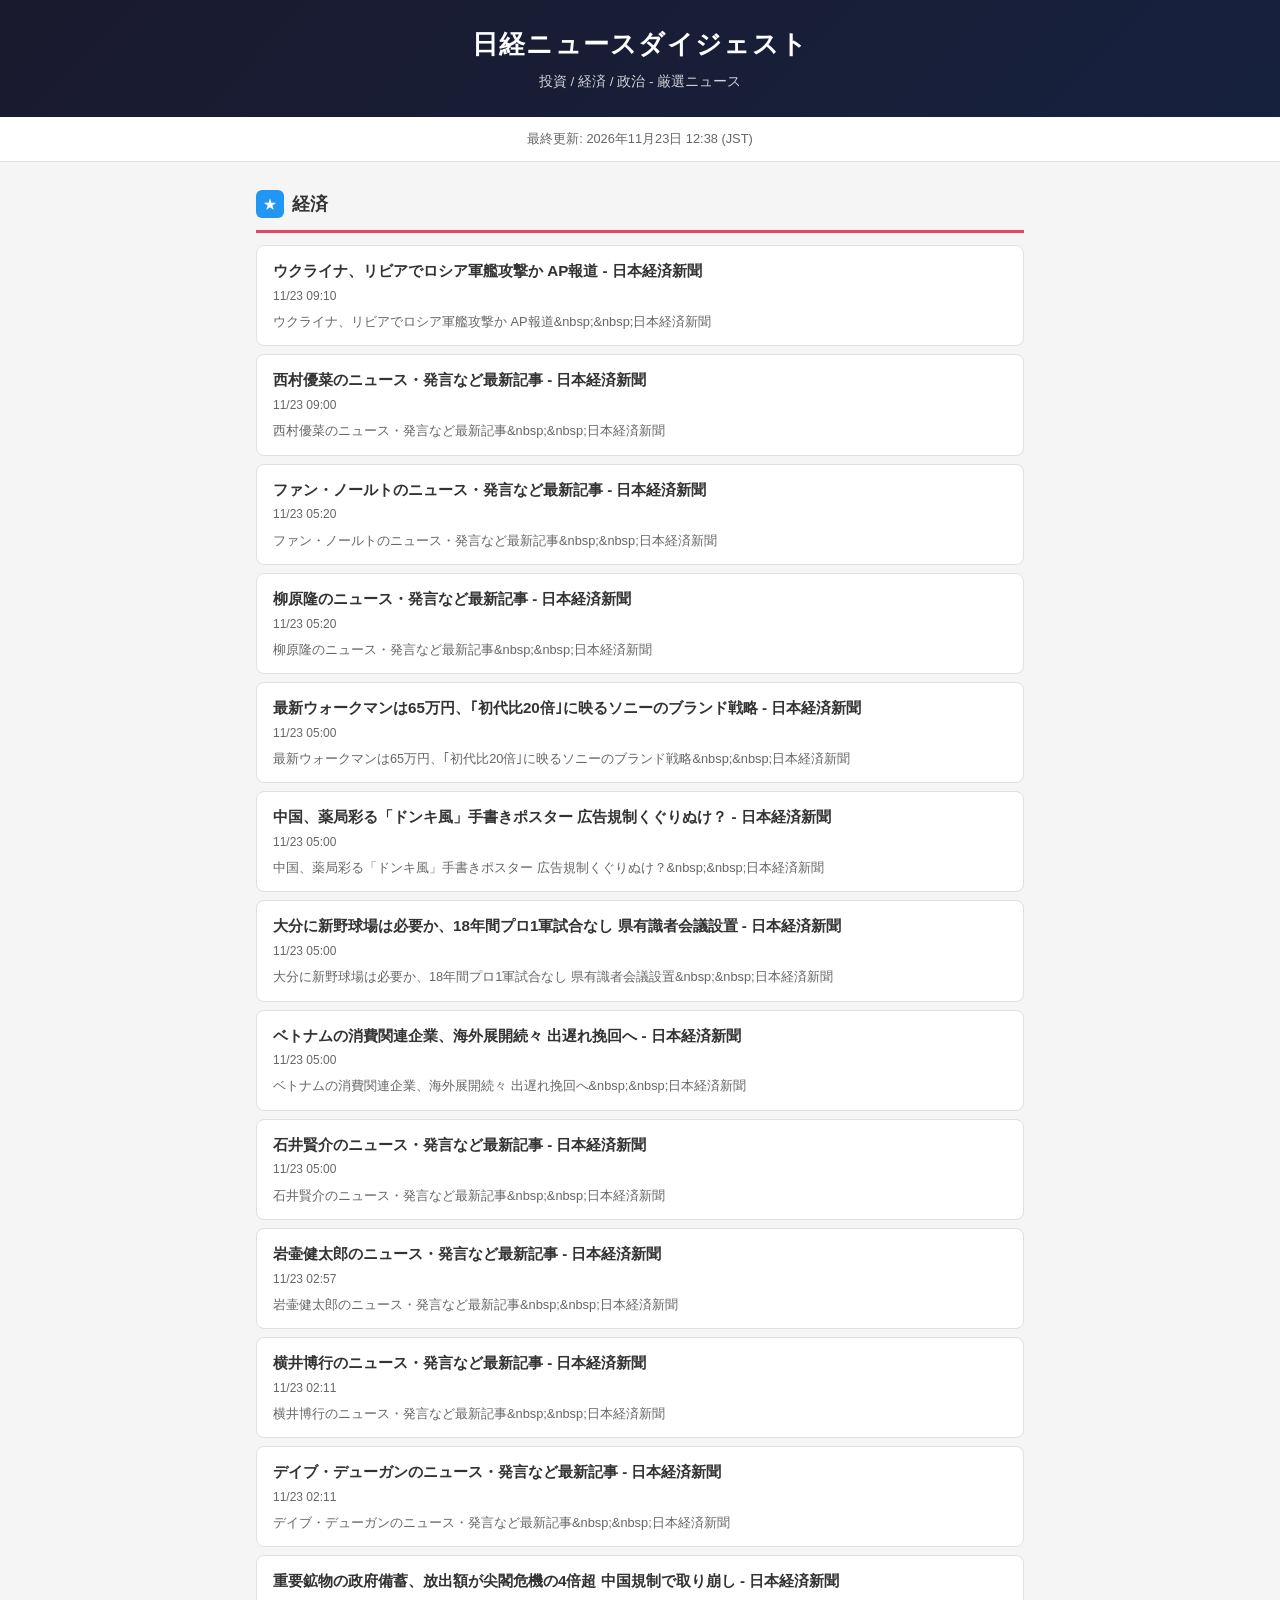
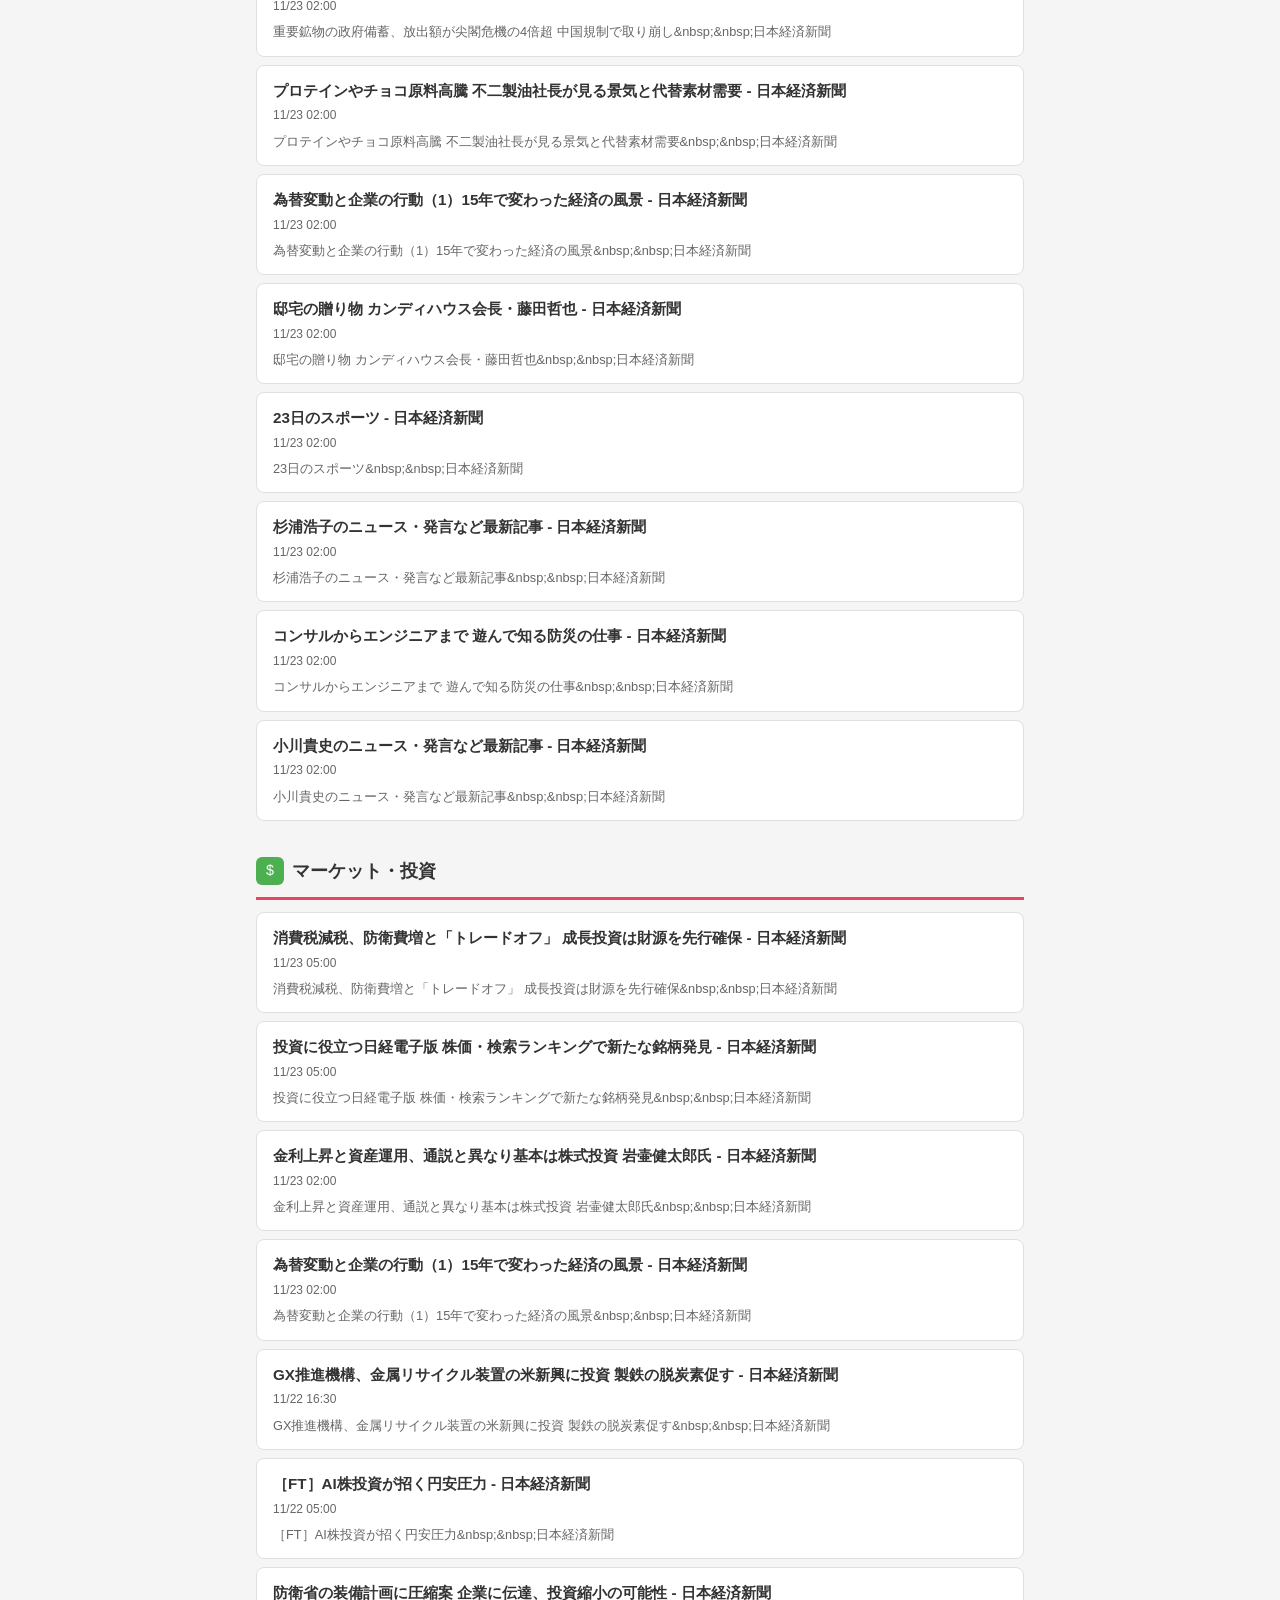
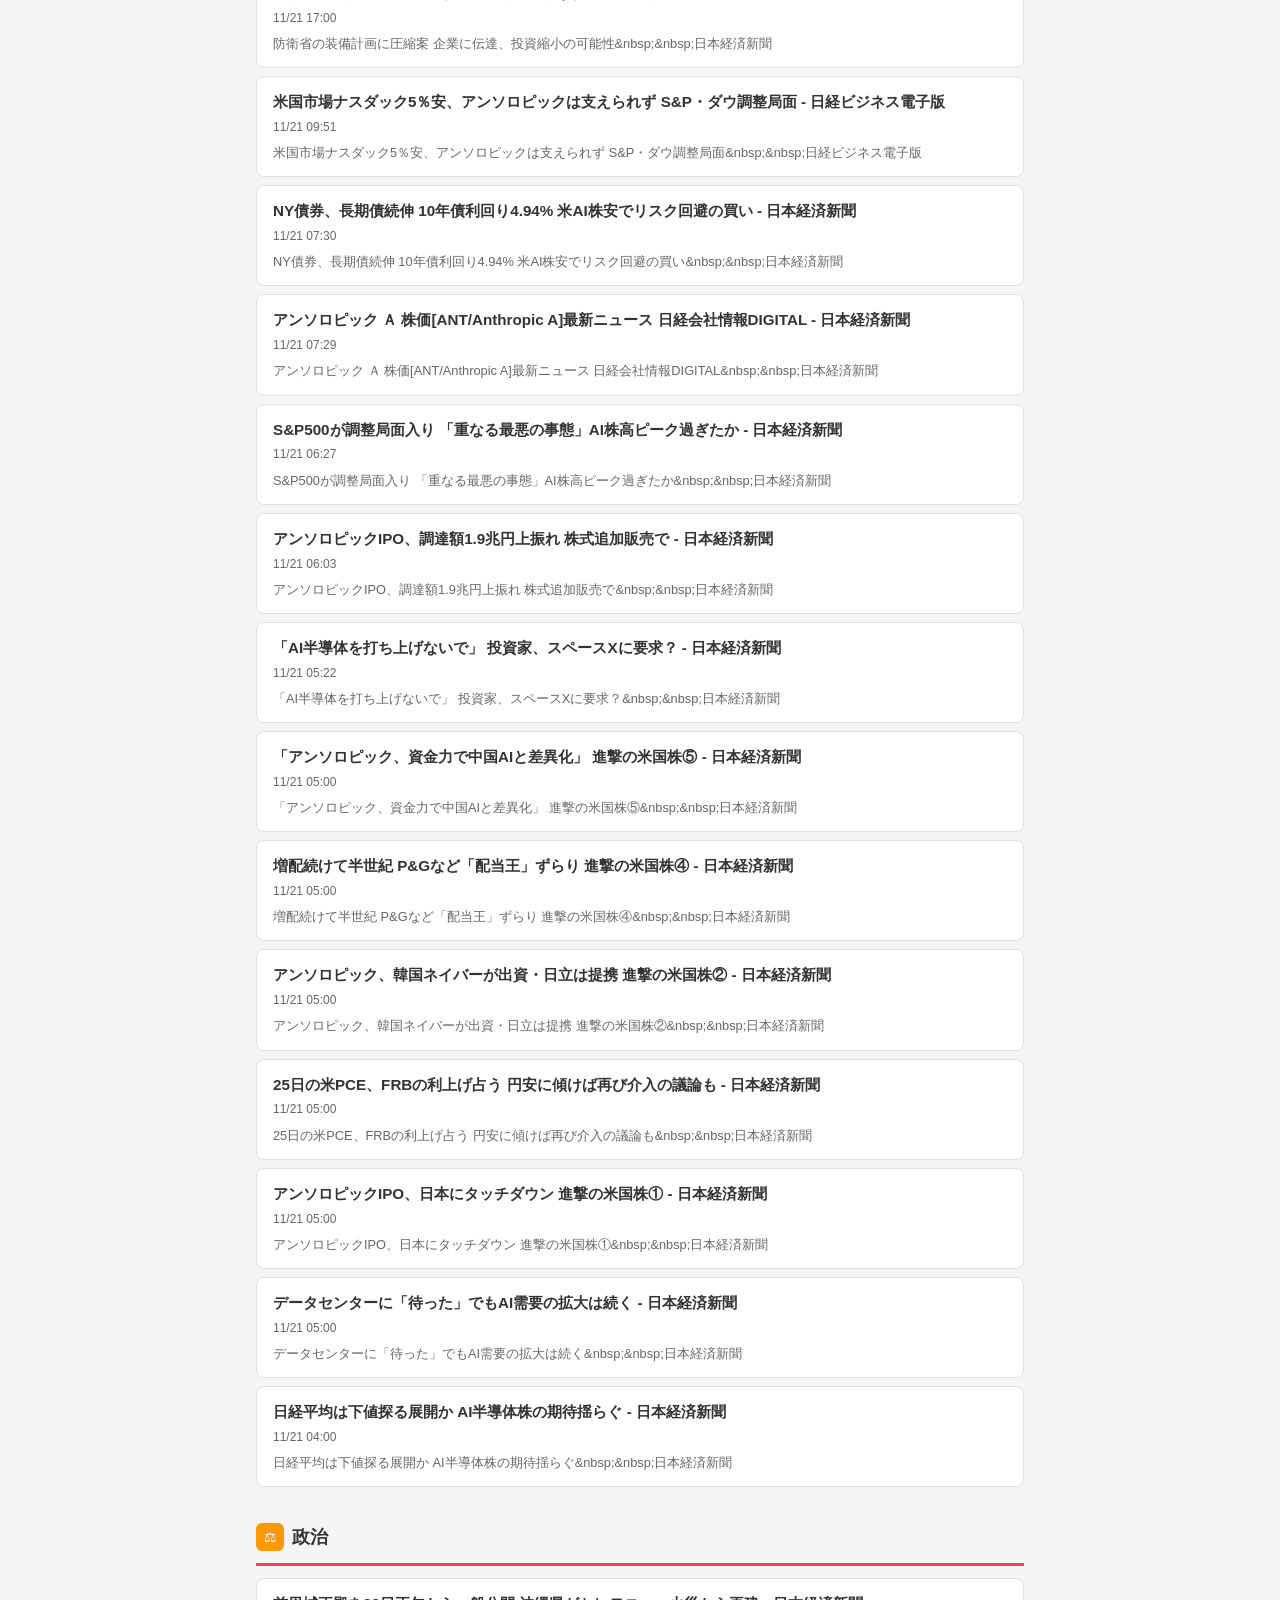
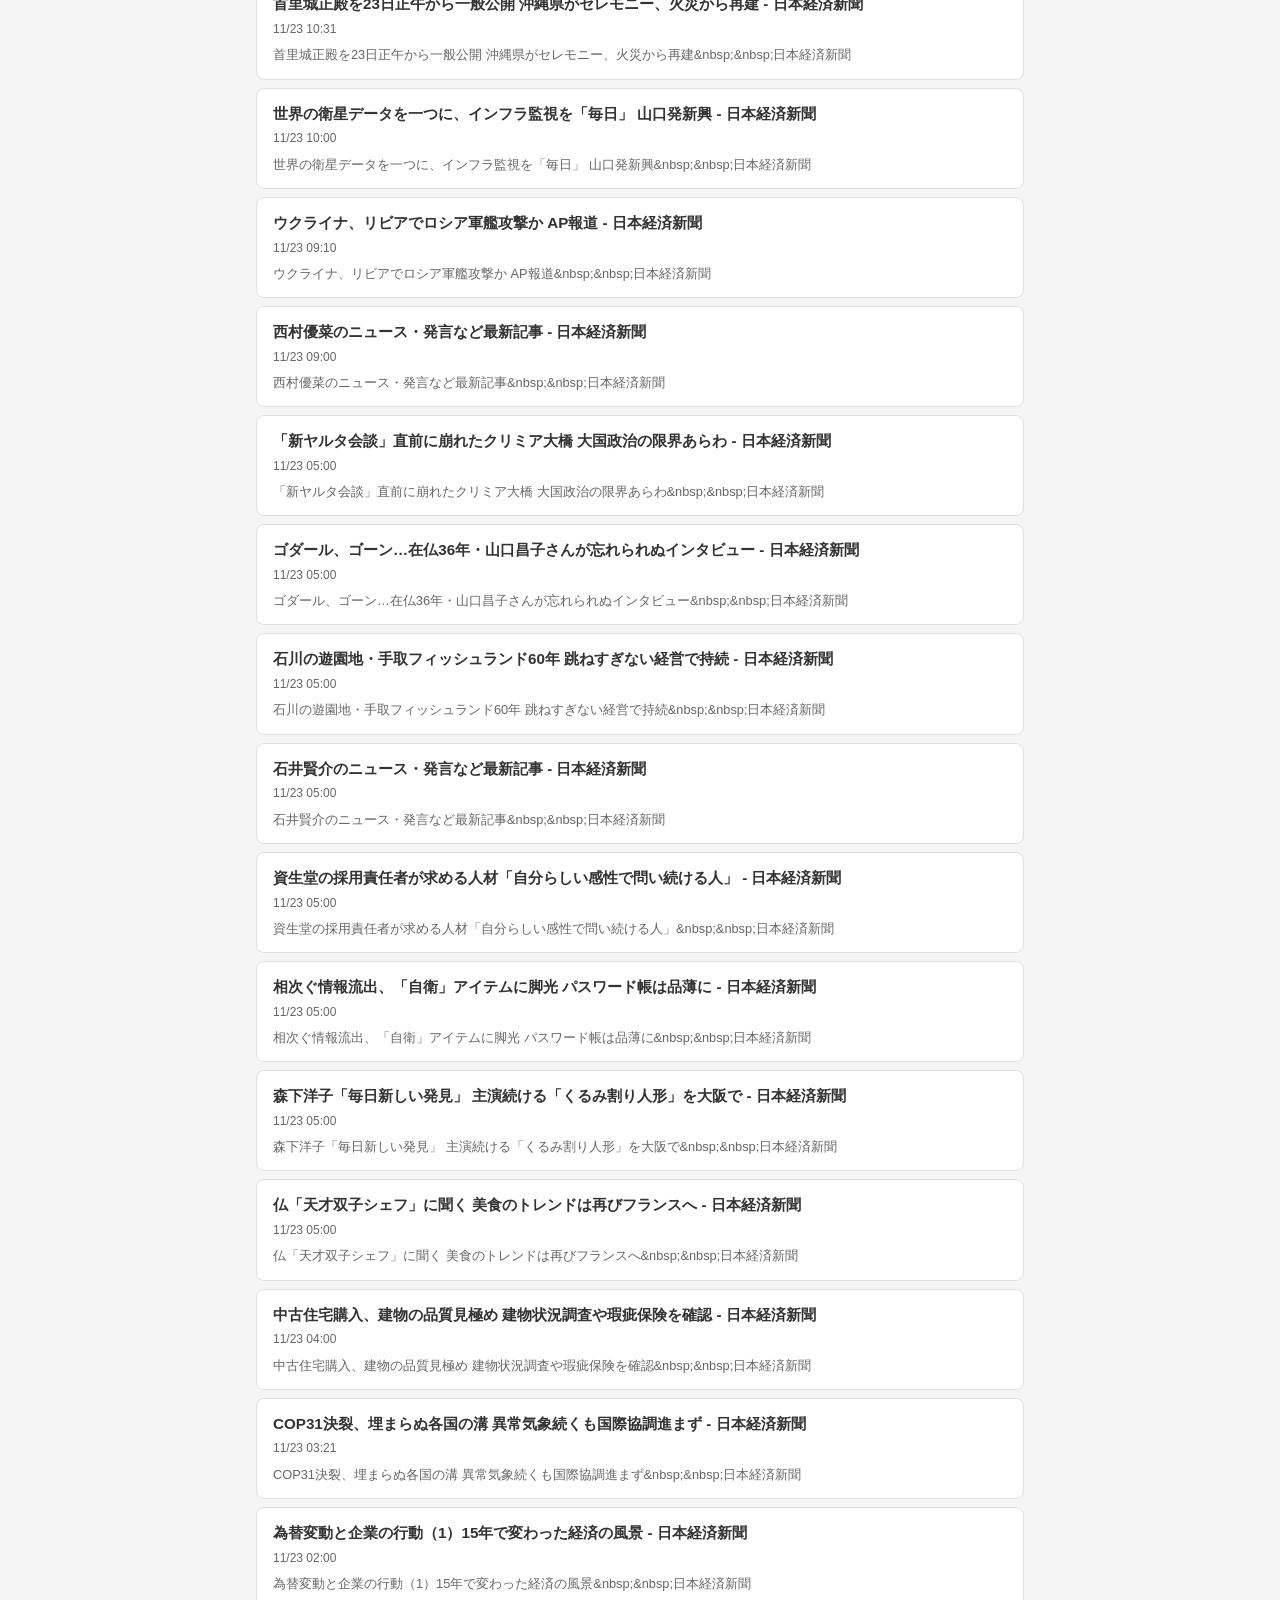
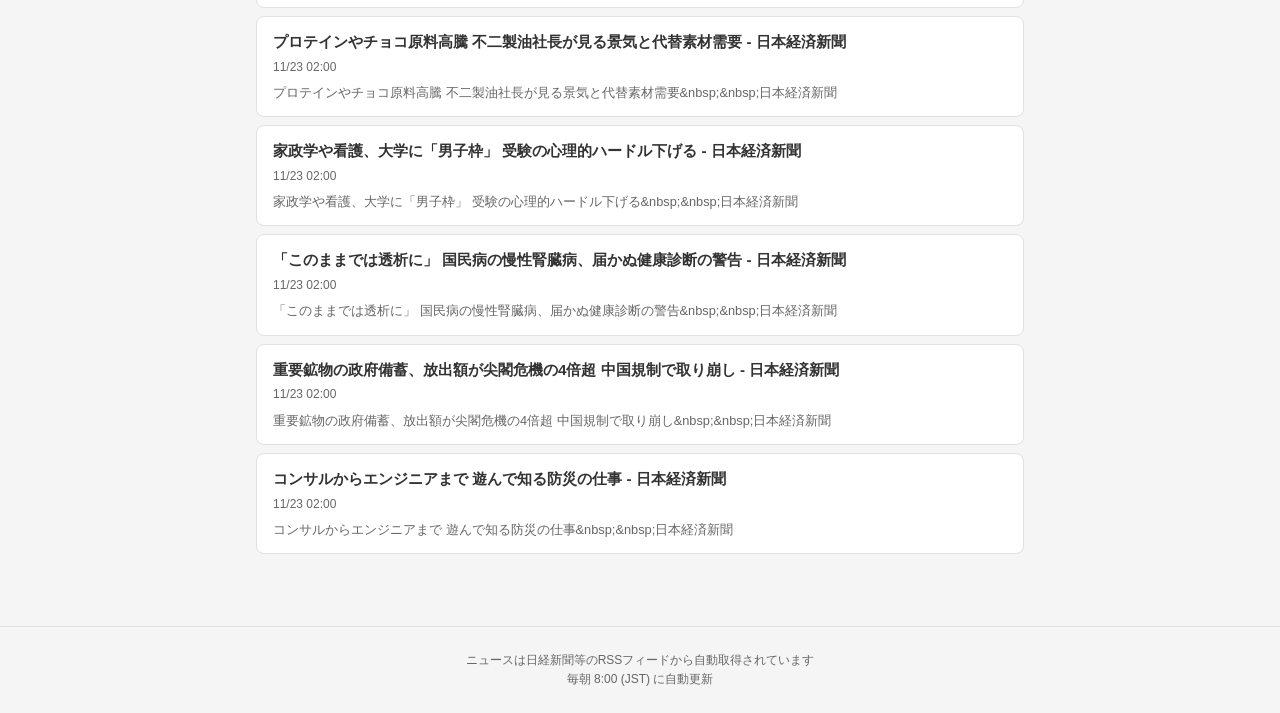
==== commit 3ebc0511: "Update news digest - 2026-11-23 12:38 JST" ====
--- a/docs/index.html
+++ b/docs/index.html
@@ -3,7 +3,7 @@
 <head>
     <meta charset="UTF-8">
     <meta name="viewport" content="width=device-width, initial-scale=1.0">
-    <title>日経ニュースダイジェスト - 2026年11月22日</title>
+    <title>日経ニュースダイジェスト - 2026年11月23日</title>
     <style>
         :root {
             --primary: #1a1a2e;
@@ -201,7 +201,7 @@
     </header>
 
     <div class="update-info">
-        最終更新: 2026年11月22日 11:56 (JST)
+        最終更新: 2026年11月23日 12:38 (JST)
     </div>
 
     <div class="container">
@@ -218,281 +218,281 @@
             <ul class="article-list">
                 
                 <li class="article-item">
-                    <a href="https://news.google.com/rss/articles/CBMidkFVX3lxTFBqTDh2Y2pGbmZ0aFQ1Qm9oN0k2M3AxTm5PLU13c3RvdWs0Q2RLcGd1VDA1SEV5bmxuYzNHcDM4ck1rbHJaV1paazVzalpBWUxGb3ByNXFJaDc3SmsyWldZeE5mb1ZCR3F4dmp1MFlMSWYzeTNRdlE?oc=5" target="_blank" rel="noopener noreferrer">
-                        <div class="article-title">上田弘二のニュース・発言など最新記事 - 日本経済新聞</div>
-                        <div class="article-meta">
-                            
-                            <span class="article-time">11/22 05:57</span>
-                            
-                        </div>
-                        
-                        <div class="article-summary">上田弘二のニュース・発言など最新記事&amp;nbsp;&amp;nbsp;日本経済新聞</div>
-                        
-                    </a>
-                </li>
-                
-                <li class="article-item">
-                    <a href="https://news.google.com/rss/articles/CBMibEFVX3lxTFB2amdmdWJLTWtHSHFhOUszcGdVUTE3N1FDeWZFOWFNVU5Lal9jamp1MmFxaUF4S2daMHdwMm9UbXlnSXlhbjlVeFUyMm9uWVdGazdhT2FWWEF3TWJiUktzMDl5cHVNVFBZWUhHdQ?oc=5" target="_blank" rel="noopener noreferrer">
-                        <div class="article-title">アンソロピック、AI経済圏の主導狙う 安全と成功の「頂点めざす競争」 - 日本経済新聞</div>
-                        <div class="article-meta">
-                            
-                            <span class="article-time">11/22 05:00</span>
-                            
-                        </div>
-                        
-                        <div class="article-summary">アンソロピック、AI経済圏の主導狙う 安全と成功の「頂点めざす競争」&amp;nbsp;&amp;nbsp;日本経済新聞</div>
-                        
-                    </a>
-                </li>
-                
-                <li class="article-item">
-                    <a href="https://news.google.com/rss/articles/CBMibEFVX3lxTE5MaVlIMDJqWW8wdHk3RGFWbWZWb1Rad3dUNV9mODFSNHFKRUszSEI3WF9LUUhZTk1fT2JQLW9rbTdSWlVhSWl4LWNJRzBYWUZ2S1hZQkZqT2ZUX1l3U1ZyRUpFWlhZU0p0cEoybw?oc=5" target="_blank" rel="noopener noreferrer">
-                        <div class="article-title">若者の愛着消費、コメダ・カシオに順風 限られたお金で「濃い体験」 - 日本経済新聞</div>
-                        <div class="article-meta">
-                            
-                            <span class="article-time">11/22 05:00</span>
-                            
-                        </div>
-                        
-                        <div class="article-summary">若者の愛着消費、コメダ・カシオに順風 限られたお金で「濃い体験」&amp;nbsp;&amp;nbsp;日本経済新聞</div>
-                        
-                    </a>
-                </li>
-                
-                <li class="article-item">
-                    <a href="https://news.google.com/rss/articles/CBMibEFVX3lxTFB0cHItM1hHUVg2U3p4V1NwQjRPdFhTY3pBU0lMbGlpOEhUYXNXX0xNbnpOeXRpT0dldDA0LXpOcFRqYkUxM0JBZl9wcGZnNHJUZDlYUTBMOV9nNEFLM2RZRGJTb0Zuc1JsTVB3Yg?oc=5" target="_blank" rel="noopener noreferrer">
-                        <div class="article-title">「出先なき役所」こども家庭庁 地方の金融機関網で企業に働きかけ - 日本経済新聞</div>
-                        <div class="article-meta">
-                            
-                            <span class="article-time">11/22 05:00</span>
-                            
-                        </div>
-                        
-                        <div class="article-summary">「出先なき役所」こども家庭庁 地方の金融機関網で企業に働きかけ&amp;nbsp;&amp;nbsp;日本経済新聞</div>
-                        
-                    </a>
-                </li>
-                
-                <li class="article-item">
-                    <a href="https://news.google.com/rss/articles/CBMibEFVX3lxTE9kdnYtSENyUUZpcGRpZ3BPZ1RyTW9GbkJQX1p2UlgxOGUwNUJqN01yRTlWaTltRDFCcUNhcFFZdlZ0ajJKSlVueUNPMkY1VkxMcFhBWXZZa2ZxWnNUMGt2S0VBR0RCRkctbU5WUQ?oc=5" target="_blank" rel="noopener noreferrer">
-                        <div class="article-title">京都発「ユニコーン」生み出せ、産官学で新興企業の成長後押し - 日本経済新聞</div>
-                        <div class="article-meta">
-                            
-                            <span class="article-time">11/22 05:00</span>
-                            
-                        </div>
-                        
-                        <div class="article-summary">京都発「ユニコーン」生み出せ、産官学で新興企業の成長後押し&amp;nbsp;&amp;nbsp;日本経済新聞</div>
-                        
-                    </a>
-                </li>
-                
-                <li class="article-item">
-                    <a href="https://news.google.com/rss/articles/CBMibEFVX3lxTFBDcEl6WklfX3VtOFMxQnh5MkgzeGpxbk1yU3JDVnhBRHN0VVRZOWs2OEdCbENoakhtdV91MmRzVFI5NGd4ZFZ6cnFiVC1vdGRvTW9YYUFmNERqdXFTUEpfNFI5bS1oUTcwMnItdw?oc=5" target="_blank" rel="noopener noreferrer">
-                        <div class="article-title">京都経済同友会・榊田隆之代表幹事「インド進出、人材育成が急務」 - 日本経済新聞</div>
-                        <div class="article-meta">
-                            
-                            <span class="article-time">11/22 05:00</span>
-                            
-                        </div>
-                        
-                        <div class="article-summary">京都経済同友会・榊田隆之代表幹事「インド進出、人材育成が急務」&amp;nbsp;&amp;nbsp;日本経済新聞</div>
-                        
-                    </a>
-                </li>
-                
-                <li class="article-item">
-                    <a href="https://news.google.com/rss/articles/CBMibEFVX3lxTE1Mdndoa04tTXFWUHV1Qkt0VU43NkhmRkdjMmJkZDNpMHVVbk4yeWpMYWxjNFVNU1RvU3UzU0dqRlE2NEVrWU1nMzkyRVl2NXJ3ZVhBMHc1TU5Vb05VNVNaSHpGWVRwSVdPQXhWSg?oc=5" target="_blank" rel="noopener noreferrer">
-                        <div class="article-title">SCREENやオムロン、インド市場に続々進出 半導体関連や医療に商機 - 日本経済新聞</div>
-                        <div class="article-meta">
-                            
-                            <span class="article-time">11/22 05:00</span>
-                            
-                        </div>
-                        
-                        <div class="article-summary">SCREENやオムロン、インド市場に続々進出 半導体関連や医療に商機&amp;nbsp;&amp;nbsp;日本経済新聞</div>
-                        
-                    </a>
-                </li>
-                
-                <li class="article-item">
-                    <a href="https://news.google.com/rss/articles/CBMibEFVX3lxTE9BeTFhY1FtUzhxcFVMLXNGVEJLY0J3X3M2dWtuWVpPMFB3eWdSQjQyWXNSZjZoZ3lWNjlPejU3dVJvNzRWcTA5cG8yUWx5S09naks2dUxFcUFCcW52amZGejl2bVRUdG0zbHV2dw?oc=5" target="_blank" rel="noopener noreferrer">
-                        <div class="article-title">独りぼっちのハンバーガー 俳優・板谷由夏 - 日本経済新聞</div>
-                        <div class="article-meta">
-                            
-                            <span class="article-time">11/22 05:00</span>
-                            
-                        </div>
-                        
-                        <div class="article-summary">独りぼっちのハンバーガー 俳優・板谷由夏&amp;nbsp;&amp;nbsp;日本経済新聞</div>
-                        
-                    </a>
-                </li>
-                
-                <li class="article-item">
-                    <a href="https://news.google.com/rss/articles/CBMibEFVX3lxTE9pTnc3X0YweWVpVXd1a0VCZERPcHFPSzY1V1JjT0NCWlkyTGZRclVQamZfZGktaHpuREMtdWd4RlR4ZFM3bnBWZmJ5RUg4OVpyd0JnZXc0OXcwRlNfM2RTUXVaa0ZGN0pjWVIwOA?oc=5" target="_blank" rel="noopener noreferrer">
-                        <div class="article-title">［FT］AI株投資が招く円安圧力 - 日本経済新聞</div>
-                        <div class="article-meta">
-                            
-                            <span class="article-time">11/22 05:00</span>
-                            
-                        </div>
-                        
-                        <div class="article-summary">［FT］AI株投資が招く円安圧力&amp;nbsp;&amp;nbsp;日本経済新聞</div>
-                        
-                    </a>
-                </li>
-                
-                <li class="article-item">
-                    <a href="https://news.google.com/rss/articles/CBMibEFVX3lxTFBCeHV3TVpBN0g2d1Uza1Nfcml6MEt2N3M4WEo5QzJyc3Azd0lmTkNVSllSVHJZQUhjamt6VnZZLVhyRWhNM1JxcTJETkI0SHVsSlVNckpiMFQyNE41Vi1ORlJ5RGJFdlFHUXE0aA?oc=5" target="_blank" rel="noopener noreferrer">
-                        <div class="article-title">今週のクロスワード 上代、神や貴人の尊称 - 日本経済新聞</div>
-                        <div class="article-meta">
-                            
-                            <span class="article-time">11/22 02:30</span>
-                            
-                        </div>
-                        
-                        <div class="article-summary">今週のクロスワード 上代、神や貴人の尊称&amp;nbsp;&amp;nbsp;日本経済新聞</div>
-                        
-                    </a>
-                </li>
-                
-                <li class="article-item">
-                    <a href="https://news.google.com/rss/articles/CBMiXEFVX3lxTE9mV3liX0dZSUNFamw2ejhjbTNIMlctbkllQ3N6Z3ZoQXBOZnlmUlREUk1BMnpSX3FUR05ReWpaQ29jT3ZIMUpUalc4NUFQVjl2ME9lWEtpOXI3R0FR?oc=5" target="_blank" rel="noopener noreferrer">
-                        <div class="article-title">「千葉市」のニュース・最新情報 - 日本経済新聞</div>
-                        <div class="article-meta">
-                            
-                            <span class="article-time">11/22 02:04</span>
-                            
-                        </div>
-                        
-                        <div class="article-summary">「千葉市」のニュース・最新情報&amp;nbsp;&amp;nbsp;日本経済新聞</div>
-                        
-                    </a>
-                </li>
-                
-                <li class="article-item">
-                    <a href="https://news.google.com/rss/articles/CBMibEFVX3lxTFBiaklJWmVwVkdqaHdraWE0UEJHbjlyZGJkLVhWaEJCRnFIdXpxWHdzb2VpVjhNUVdQbzNsMEM4RkwwRVZ3alNxcTJXNHlDV2tGYkpaaGR1ek92XzJ4TUFnWnk0aDg1Y2RNMUg3Rg?oc=5" target="_blank" rel="noopener noreferrer">
-                        <div class="article-title">インバウンド「地方スルー」で偏る恩恵 34県の客数・消費単価が低調 - 日本経済新聞</div>
-                        <div class="article-meta">
-                            
-                            <span class="article-time">11/22 02:00</span>
-                            
-                        </div>
-                        
-                        <div class="article-summary">インバウンド「地方スルー」で偏る恩恵 34県の客数・消費単価が低調&amp;nbsp;&amp;nbsp;日本経済新聞</div>
-                        
-                    </a>
-                </li>
-                
-                <li class="article-item">
-                    <a href="https://news.google.com/rss/articles/CBMibEFVX3lxTE0tUlBqX0hqOTBVUDdxUXc0NmRXZ3BHdk9zM0lHWEJ0YmVqSnE5bDBuQVFwclFqSWJsTWRoVjdjeEFVU2ZjRk0yaHpwN3p1OWJqR2ZZazZUbkZHYVNveEJsR0NmZlBjZnU1Nm5TbA?oc=5" target="_blank" rel="noopener noreferrer">
-                        <div class="article-title">[FT]シンガポール、「永住」クルーズ差し押さえ - 日本経済新聞</div>
-                        <div class="article-meta">
-                            
-                            <span class="article-time">11/22 02:00</span>
-                            
-                        </div>
-                        
-                        <div class="article-summary">[FT]シンガポール、「永住」クルーズ差し押さえ&amp;nbsp;&amp;nbsp;日本経済新聞</div>
-                        
-                    </a>
-                </li>
-                
-                <li class="article-item">
-                    <a href="https://news.google.com/rss/articles/CBMibEFVX3lxTFBsT1RUcmRUWlprQUpOM1ZidUF2R1p4TmRhZXVPU2NWSENIanJCZ3NTc0tyaGhsSzJiU3dMd25VVmI1clJUaGpRTnhZdXFiazJPRU9rTDR2cWwyX2Y3OURKVnN0TVduMzFIQUJ1ZA?oc=5" target="_blank" rel="noopener noreferrer">
-                        <div class="article-title">熊野という宿題 作家・中上紀 - 日本経済新聞</div>
-                        <div class="article-meta">
-                            
-                            <span class="article-time">11/22 02:00</span>
-                            
-                        </div>
-                        
-                        <div class="article-summary">熊野という宿題 作家・中上紀&amp;nbsp;&amp;nbsp;日本経済新聞</div>
-                        
-                    </a>
-                </li>
-                
-                <li class="article-item">
-                    <a href="https://news.google.com/rss/articles/CBMibEFVX3lxTE03YUw3d1JCVFlhOFlQYk9IUFhMZ2M4Q055Z0pJZ0s0NnV4R2RTLUNkTHZBWG5fVXY2bkdiRFlVUzZHd3cwcVhfaFpJNXJ4LVRhOW5LQTg5aUk5RkloUm8yMmhaTkRvRk9KM2p5Tg?oc=5" target="_blank" rel="noopener noreferrer">
-                        <div class="article-title">サッカーU17ワールドカップ、日本はコロンビアに敗れる - 日本経済新聞</div>
-                        <div class="article-meta">
-                            
-                            <span class="article-time">11/22 01:30</span>
-                            
-                        </div>
-                        
-                        <div class="article-summary">サッカーU17ワールドカップ、日本はコロンビアに敗れる&amp;nbsp;&amp;nbsp;日本経済新聞</div>
-                        
-                    </a>
-                </li>
-                
-                <li class="article-item">
-                    <a href="https://news.google.com/rss/articles/CBMibEFVX3lxTE1RNTk2YXpiWklIeC1Ha0JTb0FscXl5c1EwdzI2dzA4YlhjNXYtdVFvWVp1Mloxc1ltOVVjMWc2R0VuZ2dYYWR5MmU2WEVONU9aMkRETERwZmRVU1Zjbk9SVjhLYkRqd2ZCTW1jbg?oc=5" target="_blank" rel="noopener noreferrer">
-                        <div class="article-title">友人同士のトラブルか 中国上海、邦人死亡事件 - 日本経済新聞</div>
-                        <div class="article-meta">
-                            
-                            <span class="article-time">11/22 00:57</span>
-                            
-                        </div>
-                        
-                        <div class="article-summary">友人同士のトラブルか 中国上海、邦人死亡事件&amp;nbsp;&amp;nbsp;日本経済新聞</div>
-                        
-                    </a>
-                </li>
-                
-                <li class="article-item">
-                    <a href="https://news.google.com/rss/articles/CBMiWkFVX3lxTE12QjVJMmpxTFdMMDYxRzdzQWI5aFZkcDk5bnd1cUE2VHNUNkd5dzI0enVHVTdXb0YydDBlcklLUkwyejhTVHViVWpPR1hHQWlsLVRPS05TUm4zdw?oc=5" target="_blank" rel="noopener noreferrer">
-                        <div class="article-title">「今週の予定」のニュース・最新情報 - 日本経済新聞</div>
-                        <div class="article-meta">
-                            
-                            <span class="article-time">11/22 00:17</span>
-                            
-                        </div>
-                        
-                        <div class="article-summary">「今週の予定」のニュース・最新情報&amp;nbsp;&amp;nbsp;日本経済新聞</div>
-                        
-                    </a>
-                </li>
-                
-                <li class="article-item">
-                    <a href="https://news.google.com/rss/articles/CBMiaEFVX3lxTFBqcUF6ZU1QcFQ5R2tadXF6TmpUYmh3SXBSSW14TUUzbl9xMmI4bmtfZVZLMTQ5bDFXbmRCZk5veHVwNlFHWGhqNWVObDhFTmdKQmJ3ejd1bWl1OUVjZ2FNYUhtUHk3bG1m?oc=5" target="_blank" rel="noopener noreferrer">
-                        <div class="article-title">アクセスランキング - 日本経済新聞</div>
-                        <div class="article-meta">
-                            
-                            <span class="article-time">11/22 00:07</span>
-                            
-                        </div>
-                        
-                        <div class="article-summary">アクセスランキング&amp;nbsp;&amp;nbsp;日本経済新聞</div>
-                        
-                    </a>
-                </li>
-                
-                <li class="article-item">
-                    <a href="https://news.google.com/rss/articles/CBMicEFVX3lxTFBsMmMzckRkZkNscVJlZHUyOFR6amgzN25YSmtaemdKb1JMeTQ1dFZwZTJrVW5ERVBqdVpOVENrUncxNXdzdW5ZSTNQRk9uLTRPWHF1YXRVbmFFaDdUWkIzdTlXQ1Q0bEJnWWhJSVBfWG0?oc=5" target="_blank" rel="noopener noreferrer">
-                        <div class="article-title">経済 - 日本経済新聞</div>
-                        <div class="article-meta">
-                            
-                            <span class="article-time">11/22 00:05</span>
-                            
-                        </div>
-                        
-                        <div class="article-summary">経済&amp;nbsp;&amp;nbsp;日本経済新聞</div>
-                        
-                    </a>
-                </li>
-                
-                <li class="article-item">
-                    <a href="https://news.google.com/rss/articles/CBMibEFVX3lxTE9hQ054Smg1cnBxT0JROHJrRERxREtWQnNLZ3N2WXNwWkVld2Fja1dHMjh1cEdPNnRtaVZDNDB3V3pJWV9xcXVXUzhUdmRvX0NKMGxlcm1oc1NXZXRaQ0ZXNUNsN1pMcDVzR3VLWQ?oc=5" target="_blank" rel="noopener noreferrer">
-                        <div class="article-title">ファストリ株主総会や台湾・統一地方選 今週の予定11月22日〜 - 日本経済新聞</div>
-                        <div class="article-meta">
-                            
-                            <span class="article-time">11/22 00:00</span>
-                            
-                        </div>
-                        
-                        <div class="article-summary">ファストリ株主総会や台湾・統一地方選 今週の予定11月22日〜&amp;nbsp;&amp;nbsp;日本経済新聞</div>
+                    <a href="https://news.google.com/rss/articles/CBMibEFVX3lxTE9JNjNmNmREZlNmaDRFWUV3V0F2YW9aa0JlZVZ0akF2UmlQM3VFV0M1WHBSSFU3S3BNQ0w5Wm85QTZENExjMlFSQkVFSlZSVHcxaDNsdWtwYVFzbWxmY3NVWEdfZkZfQXBtd2xDaA?oc=5" target="_blank" rel="noopener noreferrer">
+                        <div class="article-title">ウクライナ、リビアでロシア軍艦攻撃か AP報道 - 日本経済新聞</div>
+                        <div class="article-meta">
+                            
+                            <span class="article-time">11/23 09:10</span>
+                            
+                        </div>
+                        
+                        <div class="article-summary">ウクライナ、リビアでロシア軍艦攻撃か AP報道&amp;nbsp;&amp;nbsp;日本経済新聞</div>
+                        
+                    </a>
+                </li>
+                
+                <li class="article-item">
+                    <a href="https://news.google.com/rss/articles/CBMiWkFVX3lxTE5RN3BOQjd2Tk02TG9md0VySHI1MFByOXVXVE1Uay03b0FmQXFOUG03TF9PMGNQMGxjMFFUcUZ4Mzh3bklocS0tX2NaMWxEa1Jsc0t5VzdUMHg0QQ?oc=5" target="_blank" rel="noopener noreferrer">
+                        <div class="article-title">西村優菜のニュース・発言など最新記事 - 日本経済新聞</div>
+                        <div class="article-meta">
+                            
+                            <span class="article-time">11/23 09:00</span>
+                            
+                        </div>
+                        
+                        <div class="article-summary">西村優菜のニュース・発言など最新記事&amp;nbsp;&amp;nbsp;日本経済新聞</div>
+                        
+                    </a>
+                </li>
+                
+                <li class="article-item">
+                    <a href="https://news.google.com/rss/articles/[base64]?oc=5" target="_blank" rel="noopener noreferrer">
+                        <div class="article-title">ファン・ノールトのニュース・発言など最新記事 - 日本経済新聞</div>
+                        <div class="article-meta">
+                            
+                            <span class="article-time">11/23 05:20</span>
+                            
+                        </div>
+                        
+                        <div class="article-summary">ファン・ノールトのニュース・発言など最新記事&amp;nbsp;&amp;nbsp;日本経済新聞</div>
+                        
+                    </a>
+                </li>
+                
+                <li class="article-item">
+                    <a href="https://news.google.com/rss/articles/CBMiZ0FVX3lxTE4zbTBJUHFyWm04d1QtN1loS1dObHpLblRCa3VqRkRHR2pVSmstano3eE52SDd3OElqdUZMU04zUURkMWJzTzZTMVNtUy1JWHZGaFVjT1pjdDlVdjYtMHN0N2RQWTVpQlE?oc=5" target="_blank" rel="noopener noreferrer">
+                        <div class="article-title">柳原隆のニュース・発言など最新記事 - 日本経済新聞</div>
+                        <div class="article-meta">
+                            
+                            <span class="article-time">11/23 05:20</span>
+                            
+                        </div>
+                        
+                        <div class="article-summary">柳原隆のニュース・発言など最新記事&amp;nbsp;&amp;nbsp;日本経済新聞</div>
+                        
+                    </a>
+                </li>
+                
+                <li class="article-item">
+                    <a href="https://news.google.com/rss/articles/CBMibEFVX3lxTE1kb0Q2YUdGZzdBOVV0bzhMTmQwSjluOFRsVkpHMFB0c2cxVlNINEN1R2Z3SUNtazlSMXdxSkhxU3NpdkZjTWVmcGhxZXNScjFNQ2JfUzhLTi1YX2xFU1VmdmREY01KUVVwbG5IUA?oc=5" target="_blank" rel="noopener noreferrer">
+                        <div class="article-title">最新ウォークマンは65万円、｢初代比20倍｣に映るソニーのブランド戦略 - 日本経済新聞</div>
+                        <div class="article-meta">
+                            
+                            <span class="article-time">11/23 05:00</span>
+                            
+                        </div>
+                        
+                        <div class="article-summary">最新ウォークマンは65万円、｢初代比20倍｣に映るソニーのブランド戦略&amp;nbsp;&amp;nbsp;日本経済新聞</div>
+                        
+                    </a>
+                </li>
+                
+                <li class="article-item">
+                    <a href="https://news.google.com/rss/articles/CBMibEFVX3lxTE1GaVRNd1JMZWZaVk5pNDhVRG9xZVNmNENzRzgzWUhBVERSMUpURVZMQUhtWnVOcUZ4NFpjN1JmdHF4ajVzaXpEUHI3S0Zlem1GNlpRaE1qOThrSG9pNFoxdHhXTFl1TV90LWw4dA?oc=5" target="_blank" rel="noopener noreferrer">
+                        <div class="article-title">中国、薬局彩る「ドンキ風」手書きポスター 広告規制くぐりぬけ？ - 日本経済新聞</div>
+                        <div class="article-meta">
+                            
+                            <span class="article-time">11/23 05:00</span>
+                            
+                        </div>
+                        
+                        <div class="article-summary">中国、薬局彩る「ドンキ風」手書きポスター 広告規制くぐりぬけ？&amp;nbsp;&amp;nbsp;日本経済新聞</div>
+                        
+                    </a>
+                </li>
+                
+                <li class="article-item">
+                    <a href="https://news.google.com/rss/articles/CBMibEFVX3lxTFBMaDB6NXNCRnlhbjRRSFZEMEFKOWVJWGR4U2xBdkgxbkdORm5CcnNHRm1lMjkzSE9tc2Z1R25CUXMxRlBJOUhwc2RBQm45MGdTMEJSQTdaU2p5MjBrMVVSc25IeUdWZTlqR3F5bA?oc=5" target="_blank" rel="noopener noreferrer">
+                        <div class="article-title">大分に新野球場は必要か、18年間プロ1軍試合なし 県有識者会議設置 - 日本経済新聞</div>
+                        <div class="article-meta">
+                            
+                            <span class="article-time">11/23 05:00</span>
+                            
+                        </div>
+                        
+                        <div class="article-summary">大分に新野球場は必要か、18年間プロ1軍試合なし 県有識者会議設置&amp;nbsp;&amp;nbsp;日本経済新聞</div>
+                        
+                    </a>
+                </li>
+                
+                <li class="article-item">
+                    <a href="https://news.google.com/rss/articles/CBMibEFVX3lxTE9hYnVhNktjbWJHTTFJaVZqQjF0QUZPWTdLM2xPMkNhaG1MS0RoX1UzZXNScFRaYjBiMzA2X1ZoMEs5V0RhZHlTMlJYNkZJVEZhb0o4M19feURfeXhaZ1NQUVAtT0ZONVprY2JEbg?oc=5" target="_blank" rel="noopener noreferrer">
+                        <div class="article-title">ベトナムの消費関連企業、海外展開続々 出遅れ挽回へ - 日本経済新聞</div>
+                        <div class="article-meta">
+                            
+                            <span class="article-time">11/23 05:00</span>
+                            
+                        </div>
+                        
+                        <div class="article-summary">ベトナムの消費関連企業、海外展開続々 出遅れ挽回へ&amp;nbsp;&amp;nbsp;日本経済新聞</div>
+                        
+                    </a>
+                </li>
+                
+                <li class="article-item">
+                    <a href="https://news.google.com/rss/articles/CBMic0FVX3lxTFB1cklrNjROQVhDXzc2bGVVdlpoNlpWd0FpYzIzZHlsbHBVUnZUcWg0UWhqX1FRb1ljMXlsNnBNbXZNOEJCd1gwSGRFaDhDbHJwSVp0T1RiajRMbzRuNFZYZ2I4UUVqZkhHVDk4aFpUV25IblE?oc=5" target="_blank" rel="noopener noreferrer">
+                        <div class="article-title">石井賢介のニュース・発言など最新記事 - 日本経済新聞</div>
+                        <div class="article-meta">
+                            
+                            <span class="article-time">11/23 05:00</span>
+                            
+                        </div>
+                        
+                        <div class="article-summary">石井賢介のニュース・発言など最新記事&amp;nbsp;&amp;nbsp;日本経済新聞</div>
+                        
+                    </a>
+                </li>
+                
+                <li class="article-item">
+                    <a href="https://news.google.com/rss/articles/CBMiggFBVV95cUxPTkFVX0M3c1BQdW9ER3Blak4yd0lwSWNRcHVRVVQwVlpSM1ppX2lpOGpnU19FVU5paXpkZEFpNXkzaENteGN5UFluZnRoWVlZSUk5X0dCYkNINVBrcVJEUGdKeU5TZXA1VjF1czNYMGhNd21kTjYzUjNjUGdPUlJVbHJn?oc=5" target="_blank" rel="noopener noreferrer">
+                        <div class="article-title">岩壷健太郎のニュース・発言など最新記事 - 日本経済新聞</div>
+                        <div class="article-meta">
+                            
+                            <span class="article-time">11/23 02:57</span>
+                            
+                        </div>
+                        
+                        <div class="article-summary">岩壷健太郎のニュース・発言など最新記事&amp;nbsp;&amp;nbsp;日本経済新聞</div>
+                        
+                    </a>
+                </li>
+                
+                <li class="article-item">
+                    <a href="https://news.google.com/rss/articles/CBMic0FVX3lxTE5lUk13Vnh4OWYxbzltaVgwSDF4R1R3TE05NWd0eXdTVGQ3T21tOS0xdUd1ckJsX0ZxUllDUk91RGgtVXhMRjc3SjcxMVRJVGlVeGIzSzRQZnYxUGh0bEtrZGc5bWZtT25UMW9NS3hXZ2p1NWM?oc=5" target="_blank" rel="noopener noreferrer">
+                        <div class="article-title">横井博行のニュース・発言など最新記事 - 日本経済新聞</div>
+                        <div class="article-meta">
+                            
+                            <span class="article-time">11/23 02:11</span>
+                            
+                        </div>
+                        
+                        <div class="article-summary">横井博行のニュース・発言など最新記事&amp;nbsp;&amp;nbsp;日本経済新聞</div>
+                        
+                    </a>
+                </li>
+                
+                <li class="article-item">
+                    <a href="https://news.google.com/rss/articles/[base64]?oc=5" target="_blank" rel="noopener noreferrer">
+                        <div class="article-title">デイブ・デューガンのニュース・発言など最新記事 - 日本経済新聞</div>
+                        <div class="article-meta">
+                            
+                            <span class="article-time">11/23 02:11</span>
+                            
+                        </div>
+                        
+                        <div class="article-summary">デイブ・デューガンのニュース・発言など最新記事&amp;nbsp;&amp;nbsp;日本経済新聞</div>
+                        
+                    </a>
+                </li>
+                
+                <li class="article-item">
+                    <a href="https://news.google.com/rss/articles/CBMibEFVX3lxTFB4T0M1QmxWVUJTNzlBXzBLOUdrYk1KcHBaR1AxbWdmQ0I1d1c5TUtNV2piQXpqdU1tekdkUXRpdzJDQkFTbk1iaWN3VHRfTzRMNUhrckNxbmlXUmVmbzFtRHlBNndLaGFIakdiYg?oc=5" target="_blank" rel="noopener noreferrer">
+                        <div class="article-title">重要鉱物の政府備蓄、放出額が尖閣危機の4倍超 中国規制で取り崩し - 日本経済新聞</div>
+                        <div class="article-meta">
+                            
+                            <span class="article-time">11/23 02:00</span>
+                            
+                        </div>
+                        
+                        <div class="article-summary">重要鉱物の政府備蓄、放出額が尖閣危機の4倍超 中国規制で取り崩し&amp;nbsp;&amp;nbsp;日本経済新聞</div>
+                        
+                    </a>
+                </li>
+                
+                <li class="article-item">
+                    <a href="https://news.google.com/rss/articles/CBMibEFVX3lxTE90N0d2MDRVNXp4b2dFOUVsSkVYcVl5TTB1cEo0dTgtUzBibThBNkdya2I5SV94eG5HUFhueXJUOWotcGgwU2FzZFBfemdTY0tfQkM3S0lUZW5lUFl6Vm5LNTlncER4azlMX01vbw?oc=5" target="_blank" rel="noopener noreferrer">
+                        <div class="article-title">プロテインやチョコ原料高騰 不二製油社長が見る景気と代替素材需要 - 日本経済新聞</div>
+                        <div class="article-meta">
+                            
+                            <span class="article-time">11/23 02:00</span>
+                            
+                        </div>
+                        
+                        <div class="article-summary">プロテインやチョコ原料高騰 不二製油社長が見る景気と代替素材需要&amp;nbsp;&amp;nbsp;日本経済新聞</div>
+                        
+                    </a>
+                </li>
+                
+                <li class="article-item">
+                    <a href="https://news.google.com/rss/articles/CBMibEFVX3lxTE1GRFlEbkVjQUV6Q3FkZ0JmU1FrUVFmV01HeU1VcThrNkJabDIwNzE0YXRTQktnQXRPZFN4MjdKSnpkQ3MyNWRfU094TlZIQUVhcF9mTGk2N09FYlpYN0lSaTNjNWl0SEdDVlRacw?oc=5" target="_blank" rel="noopener noreferrer">
+                        <div class="article-title">為替変動と企業の行動（1）15年で変わった経済の風景 - 日本経済新聞</div>
+                        <div class="article-meta">
+                            
+                            <span class="article-time">11/23 02:00</span>
+                            
+                        </div>
+                        
+                        <div class="article-summary">為替変動と企業の行動（1）15年で変わった経済の風景&amp;nbsp;&amp;nbsp;日本経済新聞</div>
+                        
+                    </a>
+                </li>
+                
+                <li class="article-item">
+                    <a href="https://news.google.com/rss/articles/CBMibEFVX3lxTE1WaWFBVXRtSzdkYy1CamtFbTZ1WWtqdU1uLTI1V1BEZ3ZKakp5NEEzZzNFUE9CM1huWGVTcHZZZ3p6alo1S29KYU9WNDJxOVBQVjNNTDZwUlRmOXhZOVBERFYwMGlxRjFDSjJBMA?oc=5" target="_blank" rel="noopener noreferrer">
+                        <div class="article-title">邸宅の贈り物 カンディハウス会長・藤田哲也 - 日本経済新聞</div>
+                        <div class="article-meta">
+                            
+                            <span class="article-time">11/23 02:00</span>
+                            
+                        </div>
+                        
+                        <div class="article-summary">邸宅の贈り物 カンディハウス会長・藤田哲也&amp;nbsp;&amp;nbsp;日本経済新聞</div>
+                        
+                    </a>
+                </li>
+                
+                <li class="article-item">
+                    <a href="https://news.google.com/rss/articles/CBMibEFVX3lxTE5BYWdxYmZ2Y2FfckhNeUg2MG43TklqUXM4ZlFxYm9TZlVsQlNJeEo3aXlXXzRyV05LNlc1UDByQ29kMHppMTBBazc3OTNKcEsycV80OC1BY2JpZHBEVEJXam1hX1Y4V3FHeWsxSw?oc=5" target="_blank" rel="noopener noreferrer">
+                        <div class="article-title">23日のスポーツ - 日本経済新聞</div>
+                        <div class="article-meta">
+                            
+                            <span class="article-time">11/23 02:00</span>
+                            
+                        </div>
+                        
+                        <div class="article-summary">23日のスポーツ&amp;nbsp;&amp;nbsp;日本経済新聞</div>
+                        
+                    </a>
+                </li>
+                
+                <li class="article-item">
+                    <a href="https://news.google.com/rss/articles/CBMidkFVX3lxTE5QYW04aVFOY0VCZ19sM011bENKcmVndU5FUUdDdkF2ZHd1d3VhcUtQRUhpVzYxdEhteUhwNldfMU1OT25rVWtYTk9LclB1bzJnS3NDc2RraEo1dXlsanl3Mk5qaXd5LVBudlVXVWtaUGdzMHkxZ0E?oc=5" target="_blank" rel="noopener noreferrer">
+                        <div class="article-title">杉浦浩子のニュース・発言など最新記事 - 日本経済新聞</div>
+                        <div class="article-meta">
+                            
+                            <span class="article-time">11/23 02:00</span>
+                            
+                        </div>
+                        
+                        <div class="article-summary">杉浦浩子のニュース・発言など最新記事&amp;nbsp;&amp;nbsp;日本経済新聞</div>
+                        
+                    </a>
+                </li>
+                
+                <li class="article-item">
+                    <a href="https://news.google.com/rss/articles/CBMibEFVX3lxTE5JcU5DUjl2MDFZUy1IdGY2aDBrU3dXdWJINlZCNFo5V0RpZFNxdVN3dWJ0RDBtRHFpWWlCYmU4S3REQUxYMHY2Z2pnSFI5RUt3SDROd21KTmhBRE05WTJTNDdfSm5XMTFoZVRxQw?oc=5" target="_blank" rel="noopener noreferrer">
+                        <div class="article-title">コンサルからエンジニアまで 遊んで知る防災の仕事 - 日本経済新聞</div>
+                        <div class="article-meta">
+                            
+                            <span class="article-time">11/23 02:00</span>
+                            
+                        </div>
+                        
+                        <div class="article-summary">コンサルからエンジニアまで 遊んで知る防災の仕事&amp;nbsp;&amp;nbsp;日本経済新聞</div>
+                        
+                    </a>
+                </li>
+                
+                <li class="article-item">
+                    <a href="https://news.google.com/rss/articles/CBMic0FVX3lxTE9ER185Mm9XNkxGajJGMHVBRmQ4d19yOXYtNENIVExRZkU3bUFQMUlzZDd2NGhaM1ZSUXEyN1ZLZGhQX21vcHR3a29HS2MwM2ZBUXB5S1BTVWVhMDIxTXFUZXg1THUya0I0bjBWckhXeW56c00?oc=5" target="_blank" rel="noopener noreferrer">
+                        <div class="article-title">小川貴史のニュース・発言など最新記事 - 日本経済新聞</div>
+                        <div class="article-meta">
+                            
+                            <span class="article-time">11/23 02:00</span>
+                            
+                        </div>
+                        
+                        <div class="article-summary">小川貴史のニュース・発言など最新記事&amp;nbsp;&amp;nbsp;日本経済新聞</div>
                         
                     </a>
                 </li>
@@ -513,6 +513,76 @@
             <ul class="article-list">
                 
                 <li class="article-item">
+                    <a href="https://news.google.com/rss/articles/CBMibEFVX3lxTFBTZmhzQk1uQWZsVWJmSTloZDFrd0RxY3FzdnRqZHRZWEVvNFRkR19ENUVjZUp4WWNMZ3JNUzhYSDFyWDM0VDVZeHh0RDIxWEZvU3d6QVZYM05YV0hxU2dNenNhSlRJbkIyVUg1Sg?oc=5" target="_blank" rel="noopener noreferrer">
+                        <div class="article-title">消費税減税、防衛費増と「トレードオフ」 成長投資は財源を先行確保 - 日本経済新聞</div>
+                        <div class="article-meta">
+                            
+                            <span class="article-time">11/23 05:00</span>
+                            
+                        </div>
+                        
+                        <div class="article-summary">消費税減税、防衛費増と「トレードオフ」 成長投資は財源を先行確保&amp;nbsp;&amp;nbsp;日本経済新聞</div>
+                        
+                    </a>
+                </li>
+                
+                <li class="article-item">
+                    <a href="https://news.google.com/rss/articles/CBMibEFVX3lxTE51ZUpEdi0zZERpVk9QN1BPV0hlcVFKTy1BTTUzb3NyOG1CMElPVkJKbFRXTGY1T0hjTWt2VDNvZEdwZ1BDQ3VNYzFtd2ROVGtsWjByYk9INHZBYXhhdTF3dXBZNDE2aEJlOERfWA?oc=5" target="_blank" rel="noopener noreferrer">
+                        <div class="article-title">投資に役立つ日経電子版 株価・検索ランキングで新たな銘柄発見 - 日本経済新聞</div>
+                        <div class="article-meta">
+                            
+                            <span class="article-time">11/23 05:00</span>
+                            
+                        </div>
+                        
+                        <div class="article-summary">投資に役立つ日経電子版 株価・検索ランキングで新たな銘柄発見&amp;nbsp;&amp;nbsp;日本経済新聞</div>
+                        
+                    </a>
+                </li>
+                
+                <li class="article-item">
+                    <a href="https://news.google.com/rss/articles/CBMibEFVX3lxTE1qdERiZVFRTU0yc3YyQTRGZnhQeU1IdWNCRWJOWmwxWE5RNGV5OTREbGJhRVZZVDlEWXg5MXA1QUxJT3pVOVlFWkVfbkJxSGo0QlBNLXliZTFTMWp3LUppcmwtMEZnZjY1SDJWbw?oc=5" target="_blank" rel="noopener noreferrer">
+                        <div class="article-title">金利上昇と資産運用、通説と異なり基本は株式投資 岩壷健太郎氏 - 日本経済新聞</div>
+                        <div class="article-meta">
+                            
+                            <span class="article-time">11/23 02:00</span>
+                            
+                        </div>
+                        
+                        <div class="article-summary">金利上昇と資産運用、通説と異なり基本は株式投資 岩壷健太郎氏&amp;nbsp;&amp;nbsp;日本経済新聞</div>
+                        
+                    </a>
+                </li>
+                
+                <li class="article-item">
+                    <a href="https://news.google.com/rss/articles/CBMibEFVX3lxTE1GRFlEbkVjQUV6Q3FkZ0JmU1FrUVFmV01HeU1VcThrNkJabDIwNzE0YXRTQktnQXRPZFN4MjdKSnpkQ3MyNWRfU094TlZIQUVhcF9mTGk2N09FYlpYN0lSaTNjNWl0SEdDVlRacw?oc=5" target="_blank" rel="noopener noreferrer">
+                        <div class="article-title">為替変動と企業の行動（1）15年で変わった経済の風景 - 日本経済新聞</div>
+                        <div class="article-meta">
+                            
+                            <span class="article-time">11/23 02:00</span>
+                            
+                        </div>
+                        
+                        <div class="article-summary">為替変動と企業の行動（1）15年で変わった経済の風景&amp;nbsp;&amp;nbsp;日本経済新聞</div>
+                        
+                    </a>
+                </li>
+                
+                <li class="article-item">
+                    <a href="https://news.google.com/rss/articles/CBMibEFVX3lxTE1kcWRZNGFKdUJtSTVTbXFKT1RzVjdiY0ZESUMxQkJrY254NjZVRjViY19YUG9wMDlvX0luRndISlRkN2NnUFYwWGhsY2JnZXJadS1GM0JfbHgzY2JBbXZpVjhxdUFndUhMY3FXZg?oc=5" target="_blank" rel="noopener noreferrer">
+                        <div class="article-title">GX推進機構、金属リサイクル装置の米新興に投資 製鉄の脱炭素促す - 日本経済新聞</div>
+                        <div class="article-meta">
+                            
+                            <span class="article-time">11/22 16:30</span>
+                            
+                        </div>
+                        
+                        <div class="article-summary">GX推進機構、金属リサイクル装置の米新興に投資 製鉄の脱炭素促す&amp;nbsp;&amp;nbsp;日本経済新聞</div>
+                        
+                    </a>
+                </li>
+                
+                <li class="article-item">
                     <a href="https://news.google.com/rss/articles/CBMibEFVX3lxTE9pTnc3X0YweWVpVXd1a0VCZERPcHFPSzY1V1JjT0NCWlkyTGZRclVQamZfZGktaHpuREMtdWd4RlR4ZFM3bnBWZmJ5RUg4OVpyd0JnZXc0OXcwRlNfM2RTUXVaa0ZGN0pjWVIwOA?oc=5" target="_blank" rel="noopener noreferrer">
                         <div class="article-title">［FT］AI株投資が招く円安圧力 - 日本経済新聞</div>
                         <div class="article-meta">
@@ -541,6 +611,20 @@
                 </li>
                 
                 <li class="article-item">
+                    <a href="https://news.google.com/rss/articles/CBMibEFVX3lxTE1SdFBENldSTWdCZGFBQ0tidkJ6WW1tNW1MTE96eFNSZFZnUGNEaUtsc1c4TmYyQ1hlWE1aZWprY29vMldNS2NsYllNa09WMzJjMC1RT3VDTHFYODhLN1dEU2k0c2R5YmQ3cTZreg?oc=5" target="_blank" rel="noopener noreferrer">
+                        <div class="article-title">米国市場ナスダック5％安、アンソロピックは支えられず S&amp;P・ダウ調整局面 - 日経ビジネス電子版</div>
+                        <div class="article-meta">
+                            
+                            <span class="article-time">11/21 09:51</span>
+                            
+                        </div>
+                        
+                        <div class="article-summary">米国市場ナスダック5％安、アンソロピックは支えられず S&amp;P・ダウ調整局面&amp;nbsp;&amp;nbsp;日経ビジネス電子版</div>
+                        
+                    </a>
+                </li>
+                
+                <li class="article-item">
                     <a href="https://news.google.com/rss/articles/CBMibEFVX3lxTFBvTW16NlFYMzhCUW9tbnhiN1hOcGVkVmtyRHVaRW1CeHJhV18wNTBrMzRuMnYwZHdWZGdVelRjdlZsdXpBZUFhOFE4RUxpbzFfSERYbkt0N1E4UlhBc0VfQWdGNTZ3UnNnRTZtZw?oc=5" target="_blank" rel="noopener noreferrer">
                         <div class="article-title">NY債券、長期債続伸 10年債利回り4.94% 米AI株安でリスク回避の買い - 日本経済新聞</div>
                         <div class="article-meta">
@@ -667,127 +751,43 @@
                 </li>
                 
                 <li class="article-item">
-                    <a href="https://news.google.com/rss/articles/CBMid0FVX3lxTE9kcTNhck8tRzRPWnVkb0o0R09Hcl9kUW1tazRoOXZVMV8tX0ZKWFd5RjlsUmx6cmhvMWllc1lBbVBJaGVIVDVlT2c0bW0zQ0NHZjgwZkN6akxfZS10YjNJM1BYcGZoalVScURJOUs1QUlqV1dUTVRB?oc=5" target="_blank" rel="noopener noreferrer">
-                        <div class="article-title">世界中が米国株に賭ける時代 株安なら各国の消費に打撃 - 日本経済新聞</div>
-                        <div class="article-meta">
-                            
-                            <span class="article-time">11/21 00:00</span>
-                            
-                        </div>
-                        
-                        <div class="article-summary">世界中が米国株に賭ける時代 株安なら各国の消費に打撃&amp;nbsp;&amp;nbsp;日本経済新聞</div>
-                        
-                    </a>
-                </li>
-                
-                <li class="article-item">
-                    <a href="https://news.google.com/rss/articles/CBMibEFVX3lxTE0ycW5SYkdZeFpITnp6aHZ1aFlFX0VIS3RkTE1YRmlyVEQwZlhqMG9KVmxtODFZWDlheGhod3h5T2g4eFIzVU5oYlZRMW1Ydm9uZ2N6LUtxanprTFlVQ0tic0FWU19KNkFWZDFBUg?oc=5" target="_blank" rel="noopener noreferrer">
-                        <div class="article-title">ワコムがMBOへ、投資ファンドMBKが支援 900億円超 - 日本経済新聞</div>
-                        <div class="article-meta">
-                            
-                            <span class="article-time">11/20 21:50</span>
-                            
-                        </div>
-                        
-                        <div class="article-summary">ワコムがMBOへ、投資ファンドMBKが支援 900億円超&amp;nbsp;&amp;nbsp;日本経済新聞</div>
-                        
-                    </a>
-                </li>
-                
-                <li class="article-item">
-                    <a href="https://news.google.com/rss/articles/CBMibEFVX3lxTE9lUVNPWW9HVFpxNUZxRmVUV2NrWTZldzJ0SWpHYTNYT1FLSlNHS3pjMWRjalYxVXNjNnlLejZNdEEwbUJWRlVJekNva05qN3JZM2g4NkVrQnZWa3IyTFRuM3ZNYUU0alREYlZqVA?oc=5" target="_blank" rel="noopener noreferrer">
-                        <div class="article-title">10月の超長期債、大手銀が2年ぶり買越額 高利回りに投資妙味 - 日本経済新聞</div>
-                        <div class="article-meta">
-                            
-                            <span class="article-time">11/20 21:30</span>
-                            
-                        </div>
-                        
-                        <div class="article-summary">10月の超長期債、大手銀が2年ぶり買越額 高利回りに投資妙味&amp;nbsp;&amp;nbsp;日本経済新聞</div>
-                        
-                    </a>
-                </li>
-                
-                <li class="article-item">
-                    <a href="https://news.google.com/rss/articles/CBMibEFVX3lxTFBlRzFleGFPMDZlWmVNakVRaGhkc2ZTQ1U4ZmJrZGtvcGtuMzlmUHdERHRkd01PaUs5Q0IxS1AtcnREVlN3R0Y1OUxOV1FHNW5wV19Gd1VmeDJFNmRVd3ZNZjc3NXlsbWdEd1dMbw?oc=5" target="_blank" rel="noopener noreferrer">
-                        <div class="article-title">I-ne、創業社長がMBO 非公開化へ投資ファンドがTOB - 日本経済新聞</div>
-                        <div class="article-meta">
-                            
-                            <span class="article-time">11/20 20:00</span>
-                            
-                        </div>
-                        
-                        <div class="article-summary">I-ne、創業社長がMBO 非公開化へ投資ファンドがTOB&amp;nbsp;&amp;nbsp;日本経済新聞</div>
-                        
-                    </a>
-                </li>
-                
-                <li class="article-item">
-                    <a href="https://news.google.com/rss/articles/CBMiakFVX3lxTE9xRjQyX2xQcEFtcFYtMk9vV0o2ZEJuZ2dYQ2pncG5YTTkxdTlFQWtOajZKeUFCNWhVRGU4dy1fQ05WMG1RckRiWHJaR18xVUkzbVd1eUpwdUdEaFpqRk5qNVozaTlkUFpnb3c?oc=5" target="_blank" rel="noopener noreferrer">
-                        <div class="article-title">ワコム[6727]：2027年３月期期末配当予想の修正（無配）に関するお知らせ 2026年11月20日(適時開示) ：日経会社情報DIGITAL - 日本経済新聞</div>
-                        <div class="article-meta">
-                            
-                            <span class="article-time">11/20 19:40</span>
-                            
-                        </div>
-                        
-                        <div class="article-summary">ワコム[6727]：2027年３月期期末配当予想の修正（無配）に関するお知らせ 2026年11月20日(適時開示) ：日経会社情報DIGITAL&amp;nbsp;&amp;nbsp;日本経済新聞</div>
-                        
-                    </a>
-                </li>
-                
-                <li class="article-item">
-                    <a href="https://news.google.com/rss/articles/CBMibEFVX3lxTE1tSTk2RWs3Y0NseUZmVzdOTng0eE1HSjJxemNpd3JvaEkxVndBS2IzNFRRb01jWUtXMld4ek40LTJ1ajRtRHBNMG5MUS1WelNpdzJxUkh3MGpmQ083WUtHTlphaF9XV2dIRHN4eg?oc=5" target="_blank" rel="noopener noreferrer">
-                        <div class="article-title">SKハイニックス、キオクシアの筆頭株主へ 社債転換で普通株取得 - 日本経済新聞</div>
-                        <div class="article-meta">
-                            
-                            <span class="article-time">11/20 19:20</span>
-                            
-                        </div>
-                        
-                        <div class="article-summary">SKハイニックス、キオクシアの筆頭株主へ 社債転換で普通株取得&amp;nbsp;&amp;nbsp;日本経済新聞</div>
-                        
-                    </a>
-                </li>
-                
-                <li class="article-item">
-                    <a href="https://news.google.com/rss/articles/CBMiakFVX3lxTE80ZDJvYS1fWlRPY2hmQzM0WlBlT285Q1NZb2M3Y0I4cjB5R01HWGlBZFNGMW5qb2ozdkNfUWE1Qmk3bjA2M2ROZWxfNE5lQi1aM0dnaFRwUzF6eVB5Z1BabEk2amhobGRzbWc?oc=5" target="_blank" rel="noopener noreferrer">
-                        <div class="article-title">アエリア[3758]：株式会社リベル・エンタテインメント 近未来おもてなしアドベンチャー『18TRIP』2.5周年記念キャンペーン開催！ 2026年11月20日(適時開示) ：日経会社情報DIGITAL - 日本経済新聞</div>
-                        <div class="article-meta">
-                            
-                            <span class="article-time">11/20 19:00</span>
-                            
-                        </div>
-                        
-                        <div class="article-summary">アエリア[3758]：株式会社リベル・エンタテインメント 近未来おもてなしアドベンチャー『18TRIP』2.5周年記念キャンペーン開催！ 2026年11月20日(適時開示) ：日経会社情報DIGITAL&amp;nbsp;&amp;nbsp;日本経済新聞</div>
-                        
-                    </a>
-                </li>
-                
-                <li class="article-item">
-                    <a href="https://news.google.com/rss/articles/CBMibEFVX3lxTFBRYzdjQUJ4RGpkS1VVRWN4ZWVjZS1xeEhqeWxsT18tbHpSRGNRRHdRWFZKTWlic3V5QjRid0pIRDdsTU1sQUVxQ0tEdndWUGdWYXVkaEpnTDRQbFZFRWJYMHEzcU5NWjhEcUtlRQ?oc=5" target="_blank" rel="noopener noreferrer">
-                        <div class="article-title">欧州で世界最大級の次世代メタン開発 日系の水素ファンドが投資 - 日本経済新聞</div>
-                        <div class="article-meta">
-                            
-                            <span class="article-time">11/20 18:30</span>
-                            
-                        </div>
-                        
-                        <div class="article-summary">欧州で世界最大級の次世代メタン開発 日系の水素ファンドが投資&amp;nbsp;&amp;nbsp;日本経済新聞</div>
-                        
-                    </a>
-                </li>
-                
-                <li class="article-item">
-                    <a href="https://news.google.com/rss/articles/CBMibEFVX3lxTE02OHRybFhPbGxDbHQ0bDJ1LVBSNEdGWGR2d3RHZHVYcC00cGxBN1JCM2ItYW10ZkJEZmhwWVpfMS1DOFpLVGtHOUZpSFhMTHptUVBSdWlDc0ZlVk51S3R2ejd1ZG5tTllHdGRZcg?oc=5" target="_blank" rel="noopener noreferrer">
-                        <div class="article-title">エレメンツ、香川県や坂出市とデータセンター立地協定 投資額120億円 - 日本経済新聞</div>
-                        <div class="article-meta">
-                            
-                            <span class="article-time">11/20 18:15</span>
-                            
-                        </div>
-                        
-                        <div class="article-summary">エレメンツ、香川県や坂出市とデータセンター立地協定 投資額120億円&amp;nbsp;&amp;nbsp;日本経済新聞</div>
+                    <a href="https://news.google.com/rss/articles/CBMifkFVX3lxTE1zTFlsSmZHRzFWelJtTjVGUC15NXdLWE80ZURnenkxSmVMX1FXSFV6NVU2VVlhZDhYR0hHckdmbVhIYU9CaHItWll3dVRZNlBwT1FVNVFJUGdmWFpVcUotVV9GUGg5amx2QmRGd1dnWUt0ZEZjSWJsaU1PVUc0UQ?oc=5" target="_blank" rel="noopener noreferrer">
+                        <div class="article-title">アンソロピックIPO、日本にタッチダウン 進撃の米国株① - 日本経済新聞</div>
+                        <div class="article-meta">
+                            
+                            <span class="article-time">11/21 05:00</span>
+                            
+                        </div>
+                        
+                        <div class="article-summary">アンソロピックIPO、日本にタッチダウン 進撃の米国株①&amp;nbsp;&amp;nbsp;日本経済新聞</div>
+                        
+                    </a>
+                </li>
+                
+                <li class="article-item">
+                    <a href="https://news.google.com/rss/articles/CBMifkFVX3lxTE8xOVdycG5HV21ZMnp4cTk4S2RuQ2wzRHJIWmprTE1QZzJRcEtFaEtfb2VKMnNETkduam1JVDlMbmtjbFIyS094VE9vZy02ZXFoNHFVVVVaUGNrbFozbVJDZklLTjVjRDRfZ05ySFVmRHN5VGkzTko4ZXV2ZWEzUQ?oc=5" target="_blank" rel="noopener noreferrer">
+                        <div class="article-title">データセンターに「待った」でもAI需要の拡大は続く - 日本経済新聞</div>
+                        <div class="article-meta">
+                            
+                            <span class="article-time">11/21 05:00</span>
+                            
+                        </div>
+                        
+                        <div class="article-summary">データセンターに「待った」でもAI需要の拡大は続く&amp;nbsp;&amp;nbsp;日本経済新聞</div>
+                        
+                    </a>
+                </li>
+                
+                <li class="article-item">
+                    <a href="https://news.google.com/rss/articles/CBMibEFVX3lxTE9sYWVCMV9DMkxTamoyYzZuVkMzQUU0TmwzTkRaamJoLVVZLU14dTRJU1UzdWFDdlQybG1fYkprUk42UEdGeUgxb2JkNlpFOFltWjNGbENremtvRGdvVnRoRmZzUUlRUkxXb01TNA?oc=5" target="_blank" rel="noopener noreferrer">
+                        <div class="article-title">日経平均は下値探る展開か AI半導体株の期待揺らぐ - 日本経済新聞</div>
+                        <div class="article-meta">
+                            
+                            <span class="article-time">11/21 04:00</span>
+                            
+                        </div>
+                        
+                        <div class="article-summary">日経平均は下値探る展開か AI半導体株の期待揺らぐ&amp;nbsp;&amp;nbsp;日本経済新聞</div>
                         
                     </a>
                 </li>
@@ -808,281 +808,281 @@
             <ul class="article-list">
                 
                 <li class="article-item">
-                    <a href="https://news.google.com/rss/articles/CBMibEFVX3lxTFBxOTIxMEh0eThlUC00TVE4am80UWktRW9NVmpRYkM5RkV2T0ZNcGZuNzZOVzR4S2RpNXJBNHBGWGJsMzZMbDFDZVR5NkhqUUcwY1dvQncyODdiM3BFSVlHb2NFMDAxek1LRlVIMA?oc=5" target="_blank" rel="noopener noreferrer">
-                        <div class="article-title">六花亭のカード情報流出、住所や氏名も 不正利用を確認し見舞金用意 - 日本経済新聞</div>
-                        <div class="article-meta">
-                            
-                            <span class="article-time">11/22 11:05</span>
-                            
-                        </div>
-                        
-                        <div class="article-summary">六花亭のカード情報流出、住所や氏名も 不正利用を確認し見舞金用意&amp;nbsp;&amp;nbsp;日本経済新聞</div>
-                        
-                    </a>
-                </li>
-                
-                <li class="article-item">
-                    <a href="https://news.google.com/rss/articles/CBMibEFVX3lxTE9xTzNNeEp6V2ZGa0FoYTVmZHpNUVM3TEJBbGNfSFFHa1NWaTBiSzRUR2NTb05UUVpBM2I2SDJhZ3I0Q1hvM2RSeFN1RHJOYjVLSUFfVDdhaVctdlo2dDhHVnVGa2RMTElHOW0yWQ?oc=5" target="_blank" rel="noopener noreferrer">
-                        <div class="article-title">AIは企業の何を変えたか アンソロピックの理想郷にハードル - 日本経済新聞</div>
-                        <div class="article-meta">
-                            
-                            <span class="article-time">11/22 11:00</span>
-                            
-                        </div>
-                        
-                        <div class="article-summary">AIは企業の何を変えたか アンソロピックの理想郷にハードル&amp;nbsp;&amp;nbsp;日本経済新聞</div>
-                        
-                    </a>
-                </li>
-                
-                <li class="article-item">
-                    <a href="https://news.google.com/rss/articles/CBMibEFVX3lxTE9lRWZMdDdJcnl5YXlnY2J2ZGRzRHZFNktVbGUzbV9fQzRTXzJRVUlyYlY3ZXdaNHlCUldiNXhmOGZzeFhqY2EzS2U3TU9MOHRGTzVJdl91MlEyVzlsenFZUVkxaTRqejR6SXRMcA?oc=5" target="_blank" rel="noopener noreferrer">
-                        <div class="article-title">世界をうごめく二重スパイ VIVANTにみる強い情報機関の条件 - 日本経済新聞</div>
-                        <div class="article-meta">
-                            
-                            <span class="article-time">11/22 10:00</span>
-                            
-                        </div>
-                        
-                        <div class="article-summary">世界をうごめく二重スパイ VIVANTにみる強い情報機関の条件&amp;nbsp;&amp;nbsp;日本経済新聞</div>
-                        
-                    </a>
-                </li>
-                
-                <li class="article-item">
-                    <a href="https://news.google.com/rss/articles/CBMibEFVX3lxTE1xczdQdHhNRjdVUkFDSk5SNVg3dFpzNk5HdzUtcHdnQ3BYZ1RvTnEwZ015YktFRl9CUTZPeVh0cVRmYlhlRTF6SloxYm02LWhzbEFRQlBDWjR1TkRFam11TDcyeGJHN0F4dTUyRw?oc=5" target="_blank" rel="noopener noreferrer">
-                        <div class="article-title">政府、沖縄振興費の増額へ県と詰め 官房長官が沖縄訪問 - 日本経済新聞</div>
-                        <div class="article-meta">
-                            
-                            <span class="article-time">11/22 05:00</span>
-                            
-                        </div>
-                        
-                        <div class="article-summary">政府、沖縄振興費の増額へ県と詰め 官房長官が沖縄訪問&amp;nbsp;&amp;nbsp;日本経済新聞</div>
-                        
-                    </a>
-                </li>
-                
-                <li class="article-item">
-                    <a href="https://news.google.com/rss/articles/CBMibEFVX3lxTE1uRGdzWGl2cktqR2Fpa2lYaFphWXNfRTRNUzJhb0s4cmZkdG14YkkzYmxPLTdaVjhud2JhX0xYRFVfQUVYUml1N3JacnU3TGsxVU9yMTFJeW95OXh5MUJ1dDhFSktCc3FtczJrbg?oc=5" target="_blank" rel="noopener noreferrer">
-                        <div class="article-title">バスケBリーグが収入1000億円、不祥事のアメフトXリーグとの分岐点 - 日本経済新聞</div>
-                        <div class="article-meta">
-                            
-                            <span class="article-time">11/22 05:00</span>
-                            
-                        </div>
-                        
-                        <div class="article-summary">バスケBリーグが収入1000億円、不祥事のアメフトXリーグとの分岐点&amp;nbsp;&amp;nbsp;日本経済新聞</div>
-                        
-                    </a>
-                </li>
-                
-                <li class="article-item">
-                    <a href="https://news.google.com/rss/articles/[base64]?oc=5" target="_blank" rel="noopener noreferrer">
-                        <div class="article-title">GMOも被害のサイバー攻撃 AI悪用と対応策を知る10選 - 日本経済新聞</div>
-                        <div class="article-meta">
-                            
-                            <span class="article-time">11/22 05:00</span>
-                            
-                        </div>
-                        
-                        <div class="article-summary">GMOも被害のサイバー攻撃 AI悪用と対応策を知る10選&amp;nbsp;&amp;nbsp;日本経済新聞</div>
-                        
-                    </a>
-                </li>
-                
-                <li class="article-item">
-                    <a href="https://news.google.com/rss/articles/CBMibEFVX3lxTE5lZnUxQXJkX21YNW15TUtYWHVTODNJcTM4eVdYaUlpN2NnTVJfakRJN2N0YzFrSGpVdXJWSTFPMUh3c1h4V1ByaVZPcjhPSXQ3Wl9Mc2FIeXRGbW4ycURnY2N0dDBKWWpZRlQyUg?oc=5" target="_blank" rel="noopener noreferrer">
-                        <div class="article-title">住宅ローン、金利上昇で結局どっち？ 変動or固定を失敗しない選び方 - 日本経済新聞</div>
-                        <div class="article-meta">
-                            
-                            <span class="article-time">11/22 05:00</span>
-                            
-                        </div>
-                        
-                        <div class="article-summary">住宅ローン、金利上昇で結局どっち？ 変動or固定を失敗しない選び方&amp;nbsp;&amp;nbsp;日本経済新聞</div>
-                        
-                    </a>
-                </li>
-                
-                <li class="article-item">
-                    <a href="https://news.google.com/rss/articles/CBMibEFVX3lxTFB2amdmdWJLTWtHSHFhOUszcGdVUTE3N1FDeWZFOWFNVU5Lal9jamp1MmFxaUF4S2daMHdwMm9UbXlnSXlhbjlVeFUyMm9uWVdGazdhT2FWWEF3TWJiUktzMDl5cHVNVFBZWUhHdQ?oc=5" target="_blank" rel="noopener noreferrer">
-                        <div class="article-title">アンソロピック、AI経済圏の主導狙う 安全と成功の「頂点めざす競争」 - 日本経済新聞</div>
-                        <div class="article-meta">
-                            
-                            <span class="article-time">11/22 05:00</span>
-                            
-                        </div>
-                        
-                        <div class="article-summary">アンソロピック、AI経済圏の主導狙う 安全と成功の「頂点めざす競争」&amp;nbsp;&amp;nbsp;日本経済新聞</div>
-                        
-                    </a>
-                </li>
-                
-                <li class="article-item">
-                    <a href="https://news.google.com/rss/articles/CBMibEFVX3lxTFBWakZBYjZlUEwxby1feDJzWi1GZ2ZIeExsUkNCaHBQRDc5X0ptR3pjNVRHang5T1ZleUd6OVFhNV9MWVo2cm14b1ZXcE11MGlRSk1rZjloMHU3a3QxeGxiOE85RWJST25QTkJnbQ?oc=5" target="_blank" rel="noopener noreferrer">
-                        <div class="article-title">自動運転の自家用車、日本で普及するか 中国では機能搭載「当たり前」 - 日本経済新聞</div>
-                        <div class="article-meta">
-                            
-                            <span class="article-time">11/22 05:00</span>
-                            
-                        </div>
-                        
-                        <div class="article-summary">自動運転の自家用車、日本で普及するか 中国では機能搭載「当たり前」&amp;nbsp;&amp;nbsp;日本経済新聞</div>
-                        
-                    </a>
-                </li>
-                
-                <li class="article-item">
-                    <a href="https://news.google.com/rss/articles/CBMibEFVX3lxTE5MaVlIMDJqWW8wdHk3RGFWbWZWb1Rad3dUNV9mODFSNHFKRUszSEI3WF9LUUhZTk1fT2JQLW9rbTdSWlVhSWl4LWNJRzBYWUZ2S1hZQkZqT2ZUX1l3U1ZyRUpFWlhZU0p0cEoybw?oc=5" target="_blank" rel="noopener noreferrer">
-                        <div class="article-title">若者の愛着消費、コメダ・カシオに順風 限られたお金で「濃い体験」 - 日本経済新聞</div>
-                        <div class="article-meta">
-                            
-                            <span class="article-time">11/22 05:00</span>
-                            
-                        </div>
-                        
-                        <div class="article-summary">若者の愛着消費、コメダ・カシオに順風 限られたお金で「濃い体験」&amp;nbsp;&amp;nbsp;日本経済新聞</div>
-                        
-                    </a>
-                </li>
-                
-                <li class="article-item">
-                    <a href="https://news.google.com/rss/articles/CBMibEFVX3lxTE8taW1xM1NyWGRpNzV4eWFVNlZzMFdkOHhpdDVBMzkyT2Jwc2NHMjBrZmc1bEhicVFJRmUxVzlFNHVFWloxNzhyYk5XTThzUDhmWHNaSEdTZHQ3TktJU0hlUGZIUTVCQ3RGc3VhSg?oc=5" target="_blank" rel="noopener noreferrer">
-                        <div class="article-title">iPhone Duo分解、画面不具合はヒンジ要因か 原価率は最高水準64% - 日本経済新聞</div>
-                        <div class="article-meta">
-                            
-                            <span class="article-time">11/22 05:00</span>
-                            
-                        </div>
-                        
-                        <div class="article-summary">iPhone Duo分解、画面不具合はヒンジ要因か 原価率は最高水準64%&amp;nbsp;&amp;nbsp;日本経済新聞</div>
-                        
-                    </a>
-                </li>
-                
-                <li class="article-item">
-                    <a href="https://news.google.com/rss/articles/CBMibEFVX3lxTE9iMGEwVHlHWmpDb1pqc2dJTmVwbGxpWXk2RG5HMUpmRmQ3RWpjMEdwc3RUX1VIUDItMnV6RW1ZS0ZNZnZCYmtLS0xKVlltNnBvbDI5ejFldTF2QmYxcXhQc2d0U09QOHpMT181TQ?oc=5" target="_blank" rel="noopener noreferrer">
-                        <div class="article-title">挑発行為のコスト、ロシアに示せ エストニアの研究員・保坂三四郎氏 - 日本経済新聞</div>
-                        <div class="article-meta">
-                            
-                            <span class="article-time">11/22 02:00</span>
-                            
-                        </div>
-                        
-                        <div class="article-summary">挑発行為のコスト、ロシアに示せ エストニアの研究員・保坂三四郎氏&amp;nbsp;&amp;nbsp;日本経済新聞</div>
-                        
-                    </a>
-                </li>
-                
-                <li class="article-item">
-                    <a href="https://news.google.com/rss/articles/CBMibEFVX3lxTE4xZHZUM3p0NXpKelloNnBpVFBWOWJybTRuZkxSaVZzMEdpdHVMb3c0Wk5YbTF1ZTRuUmFqZzkyT0JMWnVPLTk3MDJXZjJEaDZfYWJ2SFkwWEF5SFJxODYtdGR5TEZRZlhUUW5DLQ?oc=5" target="_blank" rel="noopener noreferrer">
-                        <div class="article-title">台湾地方選、頼清徳政権に初の審判 台北・新北で国民党地盤に挑む - 日本経済新聞</div>
-                        <div class="article-meta">
-                            
-                            <span class="article-time">11/22 02:00</span>
-                            
-                        </div>
-                        
-                        <div class="article-summary">台湾地方選、頼清徳政権に初の審判 台北・新北で国民党地盤に挑む&amp;nbsp;&amp;nbsp;日本経済新聞</div>
-                        
-                    </a>
-                </li>
-                
-                <li class="article-item">
-                    <a href="https://news.google.com/rss/articles/CBMibEFVX3lxTFBiaklJWmVwVkdqaHdraWE0UEJHbjlyZGJkLVhWaEJCRnFIdXpxWHdzb2VpVjhNUVdQbzNsMEM4RkwwRVZ3alNxcTJXNHlDV2tGYkpaaGR1ek92XzJ4TUFnWnk0aDg1Y2RNMUg3Rg?oc=5" target="_blank" rel="noopener noreferrer">
-                        <div class="article-title">インバウンド「地方スルー」で偏る恩恵 34県の客数・消費単価が低調 - 日本経済新聞</div>
-                        <div class="article-meta">
-                            
-                            <span class="article-time">11/22 02:00</span>
-                            
-                        </div>
-                        
-                        <div class="article-summary">インバウンド「地方スルー」で偏る恩恵 34県の客数・消費単価が低調&amp;nbsp;&amp;nbsp;日本経済新聞</div>
-                        
-                    </a>
-                </li>
-                
-                <li class="article-item">
-                    <a href="https://news.google.com/rss/articles/CBMiaEFVX3lxTFBqcUF6ZU1QcFQ5R2tadXF6TmpUYmh3SXBSSW14TUUzbl9xMmI4bmtfZVZLMTQ5bDFXbmRCZk5veHVwNlFHWGhqNWVObDhFTmdKQmJ3ejd1bWl1OUVjZ2FNYUhtUHk3bG1m?oc=5" target="_blank" rel="noopener noreferrer">
-                        <div class="article-title">アクセスランキング - 日本経済新聞</div>
-                        <div class="article-meta">
-                            
-                            <span class="article-time">11/22 00:07</span>
-                            
-                        </div>
-                        
-                        <div class="article-summary">アクセスランキング&amp;nbsp;&amp;nbsp;日本経済新聞</div>
-                        
-                    </a>
-                </li>
-                
-                <li class="article-item">
-                    <a href="https://news.google.com/rss/articles/CBMibkFVX3lxTE9raU82THNCZHpNN3lwY25MVDFYVmVGNXQyUVRCUHRJby0zdWtURkxjdU1UWUNiS0hKcWt0T3hsSzVWVTRhRndrdXBIWVN6NkozSUlwUWlrZGl6bjRMd1BjVlZDbTNfVUR2cjVJRm53?oc=5" target="_blank" rel="noopener noreferrer">
-                        <div class="article-title">経済 - 日本経済新聞</div>
-                        <div class="article-meta">
-                            
-                            <span class="article-time">11/22 00:03</span>
-                            
-                        </div>
-                        
-                        <div class="article-summary">経済&amp;nbsp;&amp;nbsp;日本経済新聞</div>
-                        
-                    </a>
-                </li>
-                
-                <li class="article-item">
-                    <a href="https://news.google.com/rss/articles/CBMibEFVX3lxTE53SmRkbkZqTFV6T3JnYUtTVndxb0g5NFBITW5MQW14c1BKX1ZRcjZMTzljY0xfZV85ajRjZFpuSWxPel90LUROTkdKRkVUaWVqekxjQV8tTndpSmFOMlY4dUQweFAyQkZVejlINQ?oc=5" target="_blank" rel="noopener noreferrer">
-                        <div class="article-title">21日の高市首相の動静 - 日本経済新聞</div>
-                        <div class="article-meta">
-                            
-                            <span class="article-time">11/21 22:44</span>
-                            
-                        </div>
-                        
-                        <div class="article-summary">21日の高市首相の動静&amp;nbsp;&amp;nbsp;日本経済新聞</div>
-                        
-                    </a>
-                </li>
-                
-                <li class="article-item">
-                    <a href="https://news.google.com/rss/articles/CBMibEFVX3lxTFBBRWU2b1RHUFUxSURQbTRudzJBQjM0elFSQ3pMZWxGTk8zT0tlVDdDRUZZWlphUUxUWU5RbHp2eGRNQ3VRMFlHVFFfVmFEYS1VZkIxT3ZWWU5NemFzdGY0MmZZVlBDVjVObWYyRg?oc=5" target="_blank" rel="noopener noreferrer">
-                        <div class="article-title">ソフトボール女子日米対抗、日本が競り勝ちタイに 上野由岐子1失点 - 日本経済新聞</div>
-                        <div class="article-meta">
-                            
-                            <span class="article-time">11/21 22:10</span>
-                            
-                        </div>
-                        
-                        <div class="article-summary">ソフトボール女子日米対抗、日本が競り勝ちタイに 上野由岐子1失点&amp;nbsp;&amp;nbsp;日本経済新聞</div>
-                        
-                    </a>
-                </li>
-                
-                <li class="article-item">
-                    <a href="https://news.google.com/rss/articles/CBMibEFVX3lxTE9XbW1lN3c4U2VJTEJlZUdWR19pZzkzaTYxTW95ODl1dmlaV1Yzc20yQVpuUy1Pb09OTUpveWZDejhBRU84YzM2UkdpZkVvdXdWTEQyVUdOVlFSWmdvLVBDQkpDUFI0RmNqeEVpLQ?oc=5" target="_blank" rel="noopener noreferrer">
-                        <div class="article-title">相撲:若元春、こだわりの型・左四つで初優勝へ前進 - 日本経済新聞</div>
-                        <div class="article-meta">
-                            
-                            <span class="article-time">11/21 21:48</span>
-                            
-                        </div>
-                        
-                        <div class="article-summary">相撲:若元春、こだわりの型・左四つで初優勝へ前進&amp;nbsp;&amp;nbsp;日本経済新聞</div>
-                        
-                    </a>
-                </li>
-                
-                <li class="article-item">
-                    <a href="https://news.google.com/rss/articles/CBMibEFVX3lxTE5NOEduQkZoX2tBSVhJeENnXzNQS1lhQXgxVm51c2ZvSDk2VlotVU5ZY2NLSkctVTZacXczMmR3bmxBeGxaNVR2eFZSOWh1YklCYXdZMVltN2U3U2l0alNXSjhzaWdYSVRPdGZJaA?oc=5" target="_blank" rel="noopener noreferrer">
-                        <div class="article-title">プロ野球:日本ハム来季開幕投手に達孝太、4番は万波中正 新庄剛志監督が発表 - 日本経済新聞</div>
-                        <div class="article-meta">
-                            
-                            <span class="article-time">11/21 21:45</span>
-                            
-                        </div>
-                        
-                        <div class="article-summary">プロ野球:日本ハム来季開幕投手に達孝太、4番は万波中正 新庄剛志監督が発表&amp;nbsp;&amp;nbsp;日本経済新聞</div>
+                    <a href="https://news.google.com/rss/articles/CBMibEFVX3lxTE1pX0JOT3luTGpOMkRmUU8xV1BsdXE2UUZNTU42NUVMVy1QZ1BGbDdCZmk0czFlXzQzMlRQS2YxNno4MmJxT1ZXNXZzZHo4QzEtMFdiQzJCMm1HQklBOXlYZ0I4NTdoWGRra05FQQ?oc=5" target="_blank" rel="noopener noreferrer">
+                        <div class="article-title">首里城正殿を23日正午から一般公開 沖縄県がセレモニー、火災から再建 - 日本経済新聞</div>
+                        <div class="article-meta">
+                            
+                            <span class="article-time">11/23 10:31</span>
+                            
+                        </div>
+                        
+                        <div class="article-summary">首里城正殿を23日正午から一般公開 沖縄県がセレモニー、火災から再建&amp;nbsp;&amp;nbsp;日本経済新聞</div>
+                        
+                    </a>
+                </li>
+                
+                <li class="article-item">
+                    <a href="https://news.google.com/rss/articles/CBMibEFVX3lxTFBBblBVdjBEZXdjV2MtME02NFRtSWRaSWVLSE1lb0MxOVpzQ3N5VEhXZVF0U0VYSXczU005blYxNDVRNGVoa05oSmR5VHhxeFpRQkprdzk2WUd6Z1NWX2pMbGVCczNWZG9ZMDExeA?oc=5" target="_blank" rel="noopener noreferrer">
+                        <div class="article-title">世界の衛星データを一つに、インフラ監視を「毎日」 山口発新興 - 日本経済新聞</div>
+                        <div class="article-meta">
+                            
+                            <span class="article-time">11/23 10:00</span>
+                            
+                        </div>
+                        
+                        <div class="article-summary">世界の衛星データを一つに、インフラ監視を「毎日」 山口発新興&amp;nbsp;&amp;nbsp;日本経済新聞</div>
+                        
+                    </a>
+                </li>
+                
+                <li class="article-item">
+                    <a href="https://news.google.com/rss/articles/CBMibEFVX3lxTE9JNjNmNmREZlNmaDRFWUV3V0F2YW9aa0JlZVZ0akF2UmlQM3VFV0M1WHBSSFU3S3BNQ0w5Wm85QTZENExjMlFSQkVFSlZSVHcxaDNsdWtwYVFzbWxmY3NVWEdfZkZfQXBtd2xDaA?oc=5" target="_blank" rel="noopener noreferrer">
+                        <div class="article-title">ウクライナ、リビアでロシア軍艦攻撃か AP報道 - 日本経済新聞</div>
+                        <div class="article-meta">
+                            
+                            <span class="article-time">11/23 09:10</span>
+                            
+                        </div>
+                        
+                        <div class="article-summary">ウクライナ、リビアでロシア軍艦攻撃か AP報道&amp;nbsp;&amp;nbsp;日本経済新聞</div>
+                        
+                    </a>
+                </li>
+                
+                <li class="article-item">
+                    <a href="https://news.google.com/rss/articles/CBMiWkFVX3lxTE5RN3BOQjd2Tk02TG9md0VySHI1MFByOXVXVE1Uay03b0FmQXFOUG03TF9PMGNQMGxjMFFUcUZ4Mzh3bklocS0tX2NaMWxEa1Jsc0t5VzdUMHg0QQ?oc=5" target="_blank" rel="noopener noreferrer">
+                        <div class="article-title">西村優菜のニュース・発言など最新記事 - 日本経済新聞</div>
+                        <div class="article-meta">
+                            
+                            <span class="article-time">11/23 09:00</span>
+                            
+                        </div>
+                        
+                        <div class="article-summary">西村優菜のニュース・発言など最新記事&amp;nbsp;&amp;nbsp;日本経済新聞</div>
+                        
+                    </a>
+                </li>
+                
+                <li class="article-item">
+                    <a href="https://news.google.com/rss/articles/CBMibEFVX3lxTFBMM2NmbUo1WlZ4cW5CcTV0dDAyWTdmQXUxendJYnNGV3VIOGhBSFI0aEZwVGVQaHRSeTJSSDJoUkFlQUg2bTVlcEdXMWlncnB3TXQ2SExRWXhzTVBHQWladTdVV04wQkkzT1Jhaw?oc=5" target="_blank" rel="noopener noreferrer">
+                        <div class="article-title">「新ヤルタ会談」直前に崩れたクリミア大橋 大国政治の限界あらわ - 日本経済新聞</div>
+                        <div class="article-meta">
+                            
+                            <span class="article-time">11/23 05:00</span>
+                            
+                        </div>
+                        
+                        <div class="article-summary">「新ヤルタ会談」直前に崩れたクリミア大橋 大国政治の限界あらわ&amp;nbsp;&amp;nbsp;日本経済新聞</div>
+                        
+                    </a>
+                </li>
+                
+                <li class="article-item">
+                    <a href="https://news.google.com/rss/articles/CBMibEFVX3lxTE5QM01sUDNvWHVjY3pVZ19HM25aZ2hKV2VPT29NMXpBbk9vbEVMVTBGYzd1TEp3RHhCSEtyWlE5SlN1X21WUXozYnNFRWRXS28zb0xJbEpFdTgwbFh0R0I5bjQyTzlNSHZ5UmowNA?oc=5" target="_blank" rel="noopener noreferrer">
+                        <div class="article-title">ゴダール、ゴーン…在仏36年・山口昌子さんが忘れられぬインタビュー - 日本経済新聞</div>
+                        <div class="article-meta">
+                            
+                            <span class="article-time">11/23 05:00</span>
+                            
+                        </div>
+                        
+                        <div class="article-summary">ゴダール、ゴーン…在仏36年・山口昌子さんが忘れられぬインタビュー&amp;nbsp;&amp;nbsp;日本経済新聞</div>
+                        
+                    </a>
+                </li>
+                
+                <li class="article-item">
+                    <a href="https://news.google.com/rss/articles/CBMibEFVX3lxTE5hZFVheWllMnRLbkZxLWZUMlk3N1hFQ2E0UVlFQy13am5NeWZ6UDVoUTV3NUZSeW5yTHJPXzBXNmg4NkdlTE95Wm1HcTROSUZEUjhhS3paQ25iUG01WVBRRTF0WjVxVXNnSV9qYQ?oc=5" target="_blank" rel="noopener noreferrer">
+                        <div class="article-title">石川の遊園地・手取フィッシュランド60年 跳ねすぎない経営で持続 - 日本経済新聞</div>
+                        <div class="article-meta">
+                            
+                            <span class="article-time">11/23 05:00</span>
+                            
+                        </div>
+                        
+                        <div class="article-summary">石川の遊園地・手取フィッシュランド60年 跳ねすぎない経営で持続&amp;nbsp;&amp;nbsp;日本経済新聞</div>
+                        
+                    </a>
+                </li>
+                
+                <li class="article-item">
+                    <a href="https://news.google.com/rss/articles/CBMic0FVX3lxTFB1cklrNjROQVhDXzc2bGVVdlpoNlpWd0FpYzIzZHlsbHBVUnZUcWg0UWhqX1FRb1ljMXlsNnBNbXZNOEJCd1gwSGRFaDhDbHJwSVp0T1RiajRMbzRuNFZYZ2I4UUVqZkhHVDk4aFpUV25IblE?oc=5" target="_blank" rel="noopener noreferrer">
+                        <div class="article-title">石井賢介のニュース・発言など最新記事 - 日本経済新聞</div>
+                        <div class="article-meta">
+                            
+                            <span class="article-time">11/23 05:00</span>
+                            
+                        </div>
+                        
+                        <div class="article-summary">石井賢介のニュース・発言など最新記事&amp;nbsp;&amp;nbsp;日本経済新聞</div>
+                        
+                    </a>
+                </li>
+                
+                <li class="article-item">
+                    <a href="https://news.google.com/rss/articles/CBMibEFVX3lxTFBPV2pjNHBXQ1J0aDNQVUE2aVIwelVobHU5LW1BdHNJN2ZpUWU5b0FldFdQRGl0MkVJWnRtZTQ5VXlJRWZVTWJqMmVBbnp4YzFoZmNlRmc5dFFzUlJfZnNLY3pHc2xlRHJZSWQyRQ?oc=5" target="_blank" rel="noopener noreferrer">
+                        <div class="article-title">資生堂の採用責任者が求める人材「自分らしい感性で問い続ける人」 - 日本経済新聞</div>
+                        <div class="article-meta">
+                            
+                            <span class="article-time">11/23 05:00</span>
+                            
+                        </div>
+                        
+                        <div class="article-summary">資生堂の採用責任者が求める人材「自分らしい感性で問い続ける人」&amp;nbsp;&amp;nbsp;日本経済新聞</div>
+                        
+                    </a>
+                </li>
+                
+                <li class="article-item">
+                    <a href="https://news.google.com/rss/articles/CBMibEFVX3lxTE5CRzhZeG5PemZrUVhudlVkM2ctS3c5eU5ZblNmb3JYRk14bk5KT2xzM1d1R3lySlBDalY1cTA5THV0TW1TSWdkbjViV0J2WW1HdlNEV0d2QzRKTUNCamx5d3g2bTR1dlRsZ1Nfaw?oc=5" target="_blank" rel="noopener noreferrer">
+                        <div class="article-title">相次ぐ情報流出、「自衛」アイテムに脚光 パスワード帳は品薄に - 日本経済新聞</div>
+                        <div class="article-meta">
+                            
+                            <span class="article-time">11/23 05:00</span>
+                            
+                        </div>
+                        
+                        <div class="article-summary">相次ぐ情報流出、「自衛」アイテムに脚光 パスワード帳は品薄に&amp;nbsp;&amp;nbsp;日本経済新聞</div>
+                        
+                    </a>
+                </li>
+                
+                <li class="article-item">
+                    <a href="https://news.google.com/rss/articles/CBMibEFVX3lxTFA2S0U0X1N4V1BCTWRBdXJzbjdWd1F1TFd4YmZKVTNwb3FWb2pXbjJCWG5icHFDdHBaZkMwQjJ6OXVKQmhrMUxHLXJJQXJpbGdwTFRwRXZjem5VNUNwejl2ODVBNUhMQ2xRNGFVaw?oc=5" target="_blank" rel="noopener noreferrer">
+                        <div class="article-title">森下洋子「毎日新しい発見」 主演続ける「くるみ割り人形」を大阪で - 日本経済新聞</div>
+                        <div class="article-meta">
+                            
+                            <span class="article-time">11/23 05:00</span>
+                            
+                        </div>
+                        
+                        <div class="article-summary">森下洋子「毎日新しい発見」 主演続ける「くるみ割り人形」を大阪で&amp;nbsp;&amp;nbsp;日本経済新聞</div>
+                        
+                    </a>
+                </li>
+                
+                <li class="article-item">
+                    <a href="https://news.google.com/rss/articles/CBMibEFVX3lxTE1RVEVoUmt4bGhiSDRadWk2NTAtbWdBa3pEbEJVempuemlWemVOOE5GMUpieWVQUjkxcGR1akZfQm5mVkFtZUtLQVEtdGIySTk2dkpQaFFxSFFTajVtNkI2YUlwVGl5b09zd1cyYQ?oc=5" target="_blank" rel="noopener noreferrer">
+                        <div class="article-title">仏「天才双子シェフ」に聞く 美食のトレンドは再びフランスへ - 日本経済新聞</div>
+                        <div class="article-meta">
+                            
+                            <span class="article-time">11/23 05:00</span>
+                            
+                        </div>
+                        
+                        <div class="article-summary">仏「天才双子シェフ」に聞く 美食のトレンドは再びフランスへ&amp;nbsp;&amp;nbsp;日本経済新聞</div>
+                        
+                    </a>
+                </li>
+                
+                <li class="article-item">
+                    <a href="https://news.google.com/rss/articles/CBMibEFVX3lxTE9hNE5oeUExWG5lZ0QzSHBLOUd5T1FTVjB3dnIybS1TNnpJeG5EeEh2U0hndFE0SWxqY2g4eUJuaThwMFdLdlJXTDVfY0UwNEg5QzZlSVV4bWM4M0ktbFpRaG5kVVN6aUdzZWpxbw?oc=5" target="_blank" rel="noopener noreferrer">
+                        <div class="article-title">中古住宅購入、建物の品質見極め 建物状況調査や瑕疵保険を確認 - 日本経済新聞</div>
+                        <div class="article-meta">
+                            
+                            <span class="article-time">11/23 04:00</span>
+                            
+                        </div>
+                        
+                        <div class="article-summary">中古住宅購入、建物の品質見極め 建物状況調査や瑕疵保険を確認&amp;nbsp;&amp;nbsp;日本経済新聞</div>
+                        
+                    </a>
+                </li>
+                
+                <li class="article-item">
+                    <a href="https://news.google.com/rss/articles/CBMibEFVX3lxTE85Q2tQcGlvbXhlOUR0RFdzUVpwX20wdm5DeFEtRW82Wnlnd3QyWXRKTUNQQmt4ZHR2OTJKRG9TM1NZOG5ycFBiOWdibksxRVQxNUxhVEFhMmxSWkwxYkZtSUFvbjA3YUlOT25Jeg?oc=5" target="_blank" rel="noopener noreferrer">
+                        <div class="article-title">COP31決裂、埋まらぬ各国の溝 異常気象続くも国際協調進まず - 日本経済新聞</div>
+                        <div class="article-meta">
+                            
+                            <span class="article-time">11/23 03:21</span>
+                            
+                        </div>
+                        
+                        <div class="article-summary">COP31決裂、埋まらぬ各国の溝 異常気象続くも国際協調進まず&amp;nbsp;&amp;nbsp;日本経済新聞</div>
+                        
+                    </a>
+                </li>
+                
+                <li class="article-item">
+                    <a href="https://news.google.com/rss/articles/CBMibEFVX3lxTE1GRFlEbkVjQUV6Q3FkZ0JmU1FrUVFmV01HeU1VcThrNkJabDIwNzE0YXRTQktnQXRPZFN4MjdKSnpkQ3MyNWRfU094TlZIQUVhcF9mTGk2N09FYlpYN0lSaTNjNWl0SEdDVlRacw?oc=5" target="_blank" rel="noopener noreferrer">
+                        <div class="article-title">為替変動と企業の行動（1）15年で変わった経済の風景 - 日本経済新聞</div>
+                        <div class="article-meta">
+                            
+                            <span class="article-time">11/23 02:00</span>
+                            
+                        </div>
+                        
+                        <div class="article-summary">為替変動と企業の行動（1）15年で変わった経済の風景&amp;nbsp;&amp;nbsp;日本経済新聞</div>
+                        
+                    </a>
+                </li>
+                
+                <li class="article-item">
+                    <a href="https://news.google.com/rss/articles/CBMibEFVX3lxTE90N0d2MDRVNXp4b2dFOUVsSkVYcVl5TTB1cEo0dTgtUzBibThBNkdya2I5SV94eG5HUFhueXJUOWotcGgwU2FzZFBfemdTY0tfQkM3S0lUZW5lUFl6Vm5LNTlncER4azlMX01vbw?oc=5" target="_blank" rel="noopener noreferrer">
+                        <div class="article-title">プロテインやチョコ原料高騰 不二製油社長が見る景気と代替素材需要 - 日本経済新聞</div>
+                        <div class="article-meta">
+                            
+                            <span class="article-time">11/23 02:00</span>
+                            
+                        </div>
+                        
+                        <div class="article-summary">プロテインやチョコ原料高騰 不二製油社長が見る景気と代替素材需要&amp;nbsp;&amp;nbsp;日本経済新聞</div>
+                        
+                    </a>
+                </li>
+                
+                <li class="article-item">
+                    <a href="https://news.google.com/rss/articles/CBMibEFVX3lxTE1yMWRmMTFfRFpkdlFlRE1jeU1CSFltZmtDMnVDQ3llRW5xRlpBaE4teVNwczRTWUpjM1MxdHNBRDNZa1V1ekdWN0Jua3hNd1NmU21tLWhuQTQzQ0JBa0dqdUdUdG96U3pyOTU4eg?oc=5" target="_blank" rel="noopener noreferrer">
+                        <div class="article-title">家政学や看護、大学に「男子枠」 受験の心理的ハードル下げる - 日本経済新聞</div>
+                        <div class="article-meta">
+                            
+                            <span class="article-time">11/23 02:00</span>
+                            
+                        </div>
+                        
+                        <div class="article-summary">家政学や看護、大学に「男子枠」 受験の心理的ハードル下げる&amp;nbsp;&amp;nbsp;日本経済新聞</div>
+                        
+                    </a>
+                </li>
+                
+                <li class="article-item">
+                    <a href="https://news.google.com/rss/articles/CBMibEFVX3lxTFBLVDFTZTFjY2xXeGhaZUxGbzdWc2hLVWVTSkVCRVdjSXVVam5vM0hMNUZFOU1oUHJFczk2TzJrNGRwbTdiMmNuNHVEMkNyU0stNDRDWVZuWjRiNTc5NjVxQ091NWVIOUpjVjAxVw?oc=5" target="_blank" rel="noopener noreferrer">
+                        <div class="article-title">「このままでは透析に」 国民病の慢性腎臓病、届かぬ健康診断の警告 - 日本経済新聞</div>
+                        <div class="article-meta">
+                            
+                            <span class="article-time">11/23 02:00</span>
+                            
+                        </div>
+                        
+                        <div class="article-summary">「このままでは透析に」 国民病の慢性腎臓病、届かぬ健康診断の警告&amp;nbsp;&amp;nbsp;日本経済新聞</div>
+                        
+                    </a>
+                </li>
+                
+                <li class="article-item">
+                    <a href="https://news.google.com/rss/articles/CBMibEFVX3lxTFB4T0M1QmxWVUJTNzlBXzBLOUdrYk1KcHBaR1AxbWdmQ0I1d1c5TUtNV2piQXpqdU1tekdkUXRpdzJDQkFTbk1iaWN3VHRfTzRMNUhrckNxbmlXUmVmbzFtRHlBNndLaGFIakdiYg?oc=5" target="_blank" rel="noopener noreferrer">
+                        <div class="article-title">重要鉱物の政府備蓄、放出額が尖閣危機の4倍超 中国規制で取り崩し - 日本経済新聞</div>
+                        <div class="article-meta">
+                            
+                            <span class="article-time">11/23 02:00</span>
+                            
+                        </div>
+                        
+                        <div class="article-summary">重要鉱物の政府備蓄、放出額が尖閣危機の4倍超 中国規制で取り崩し&amp;nbsp;&amp;nbsp;日本経済新聞</div>
+                        
+                    </a>
+                </li>
+                
+                <li class="article-item">
+                    <a href="https://news.google.com/rss/articles/CBMibEFVX3lxTE5JcU5DUjl2MDFZUy1IdGY2aDBrU3dXdWJINlZCNFo5V0RpZFNxdVN3dWJ0RDBtRHFpWWlCYmU4S3REQUxYMHY2Z2pnSFI5RUt3SDROd21KTmhBRE05WTJTNDdfSm5XMTFoZVRxQw?oc=5" target="_blank" rel="noopener noreferrer">
+                        <div class="article-title">コンサルからエンジニアまで 遊んで知る防災の仕事 - 日本経済新聞</div>
+                        <div class="article-meta">
+                            
+                            <span class="article-time">11/23 02:00</span>
+                            
+                        </div>
+                        
+                        <div class="article-summary">コンサルからエンジニアまで 遊んで知る防災の仕事&amp;nbsp;&amp;nbsp;日本経済新聞</div>
                         
                     </a>
                 </li>
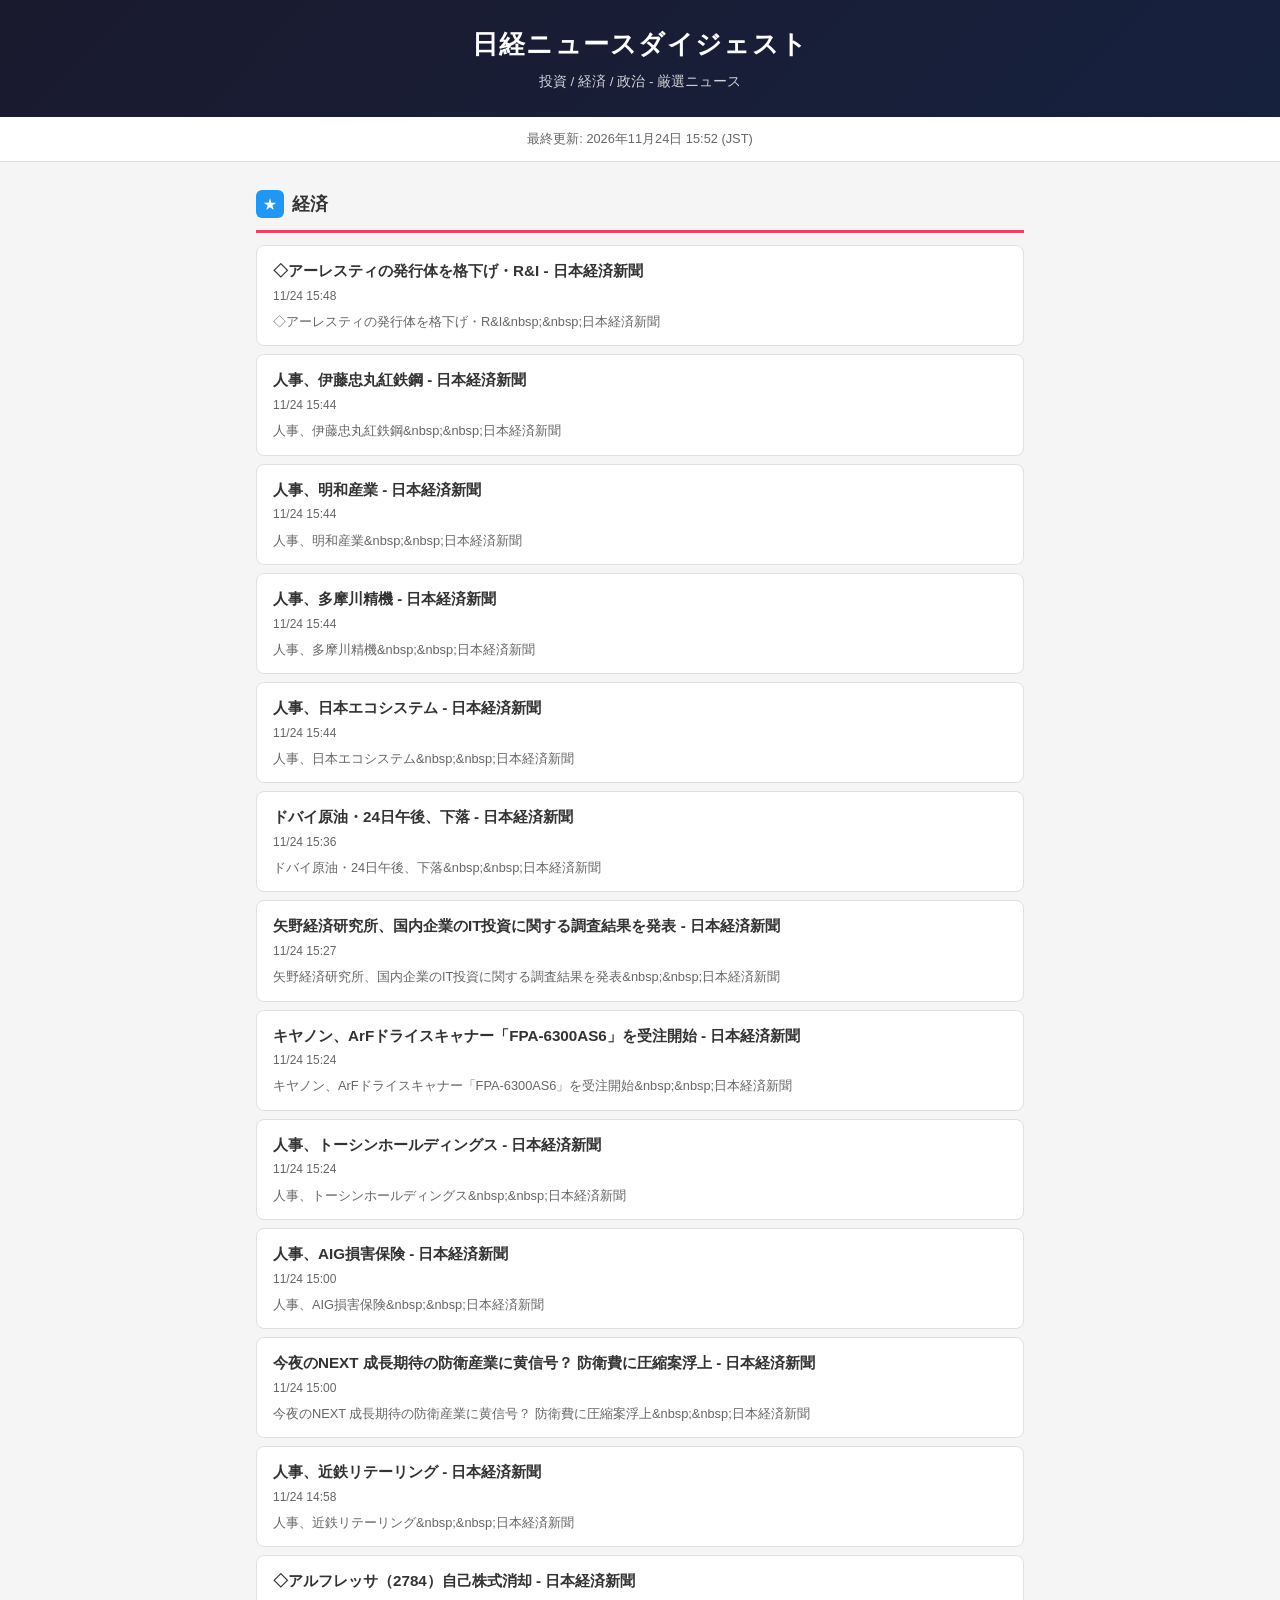
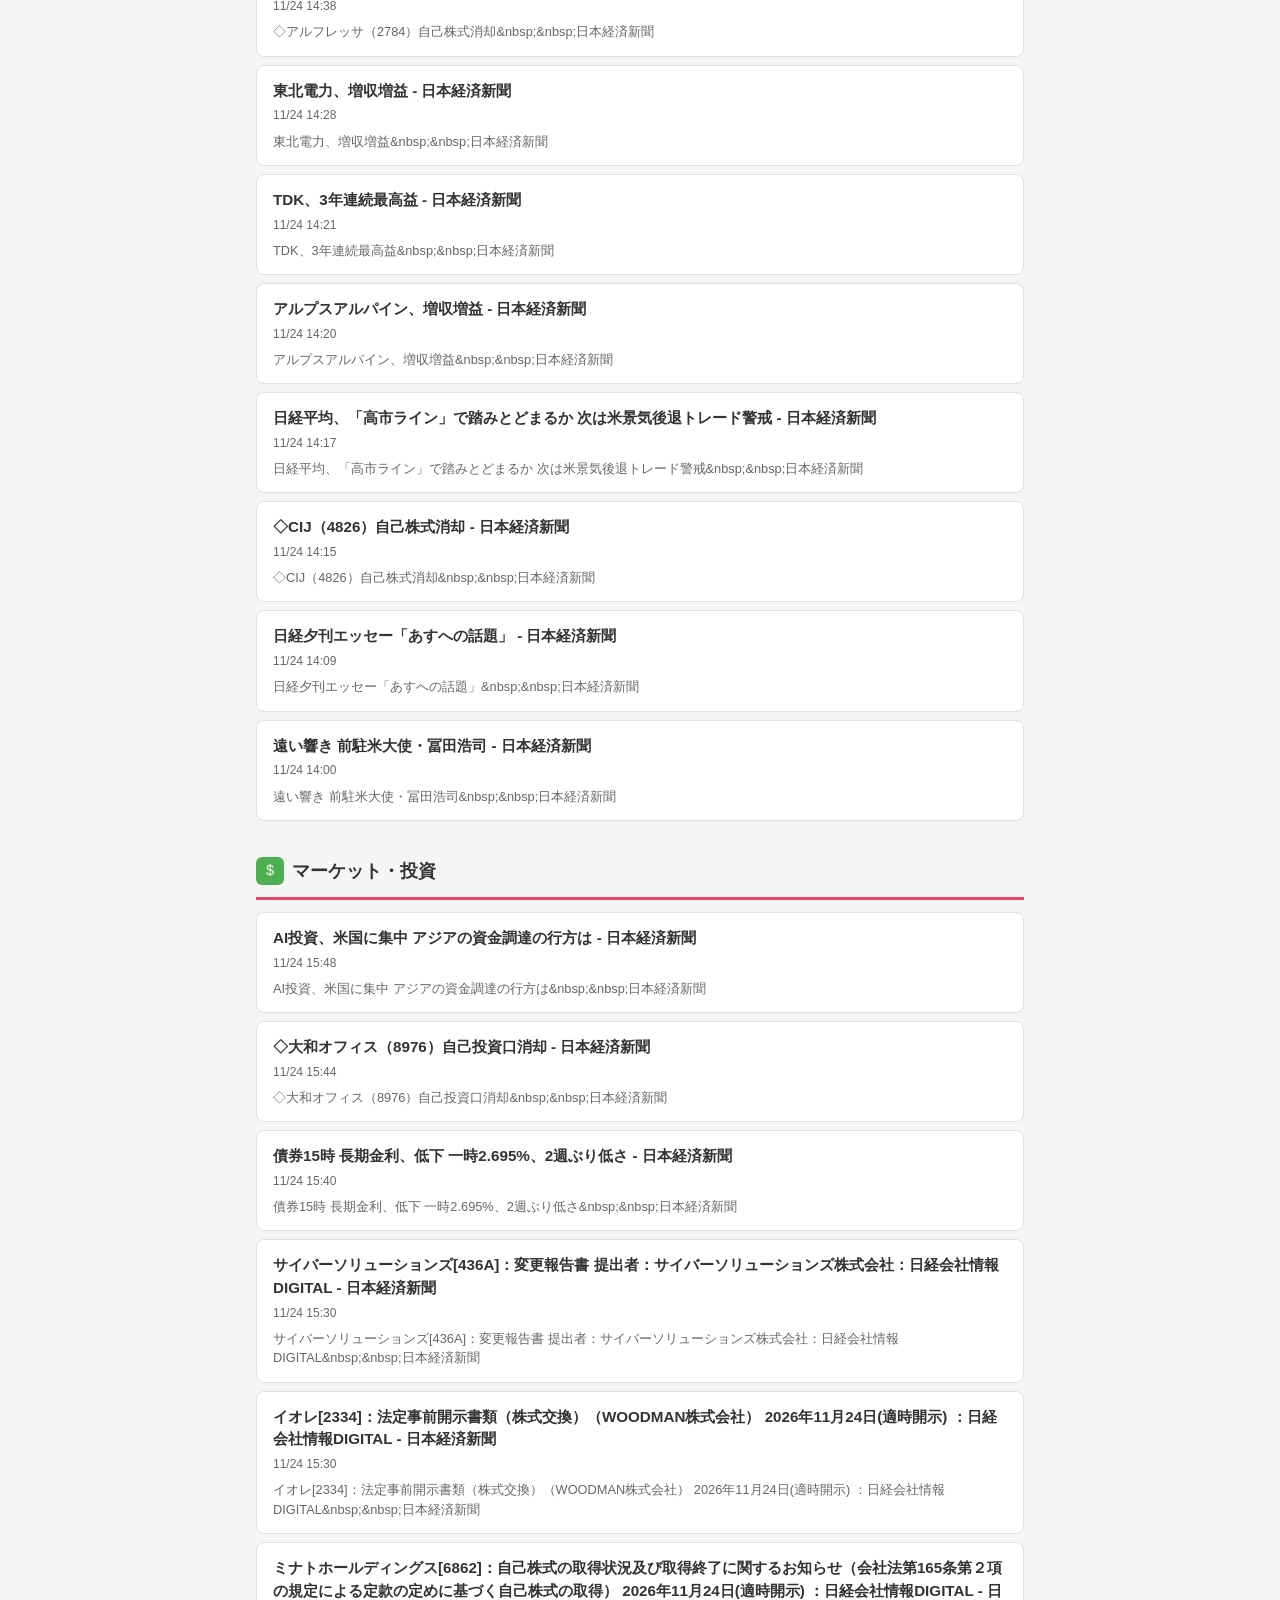
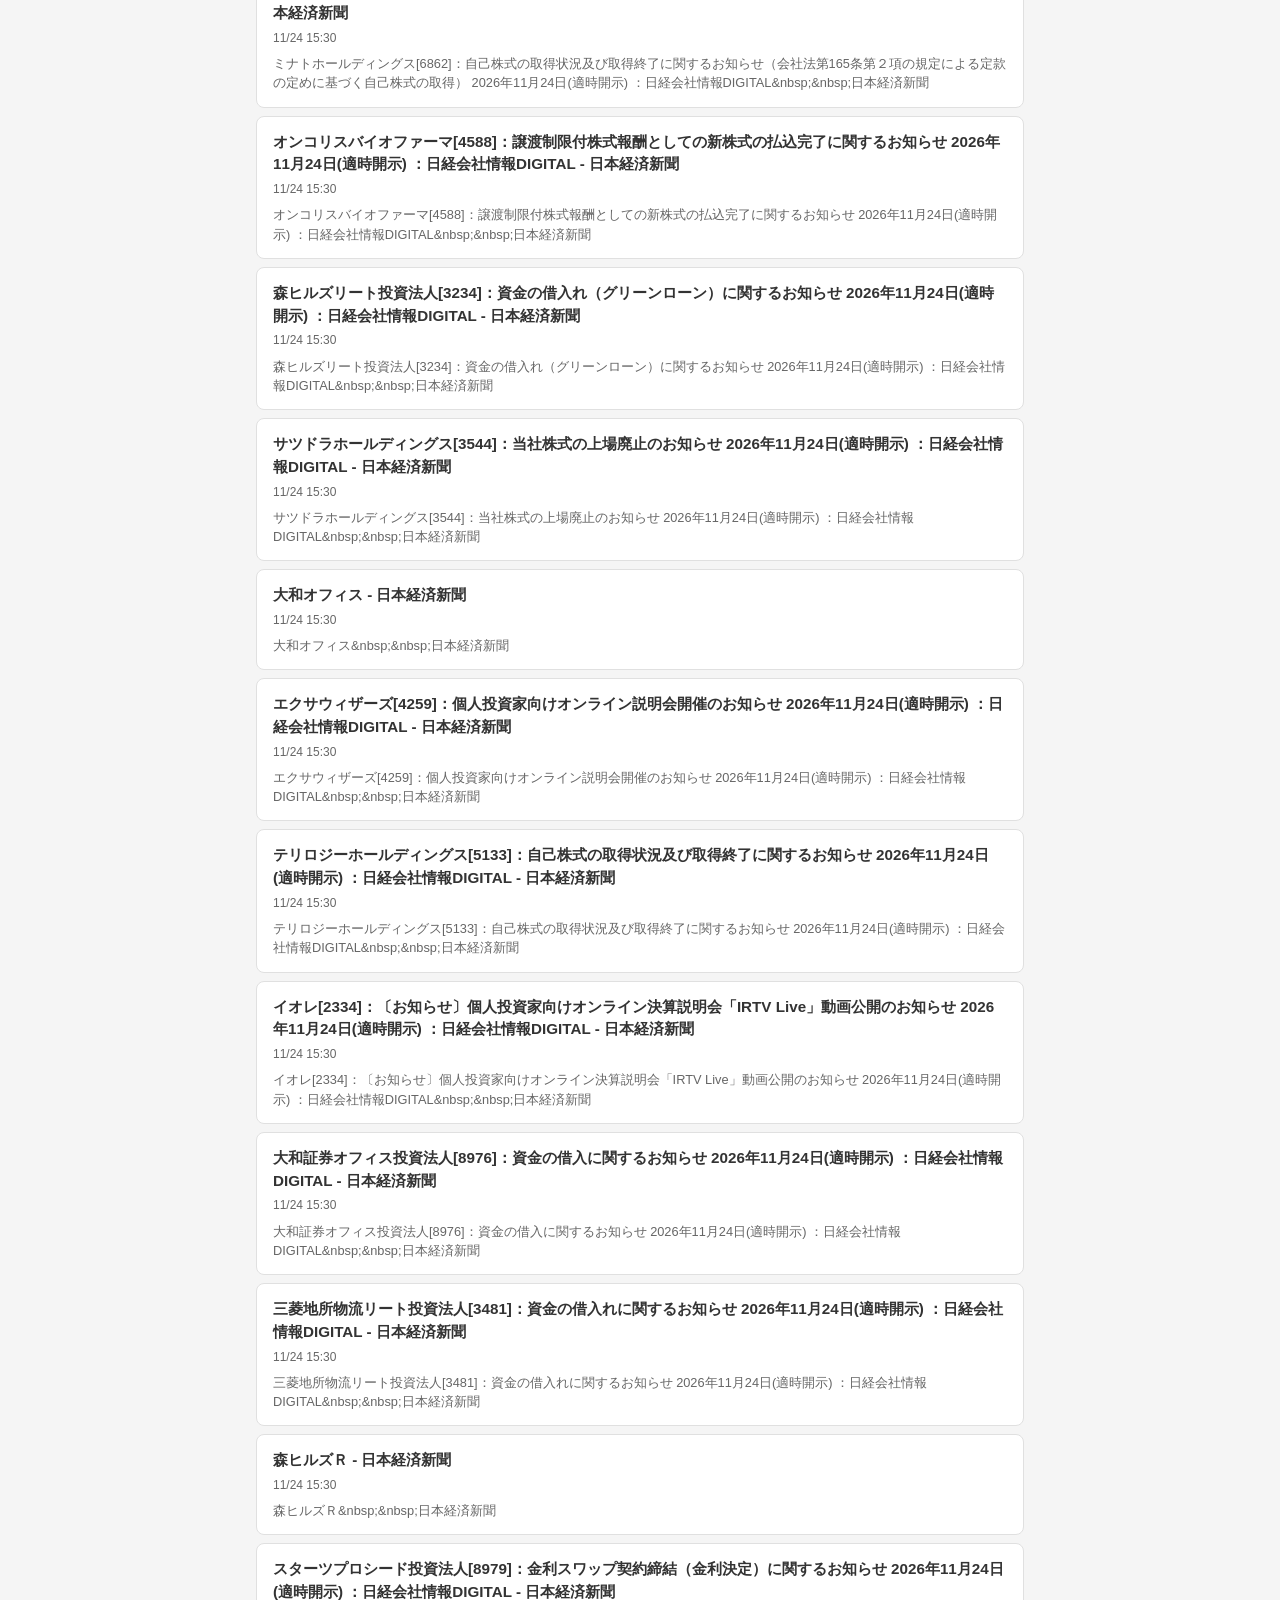
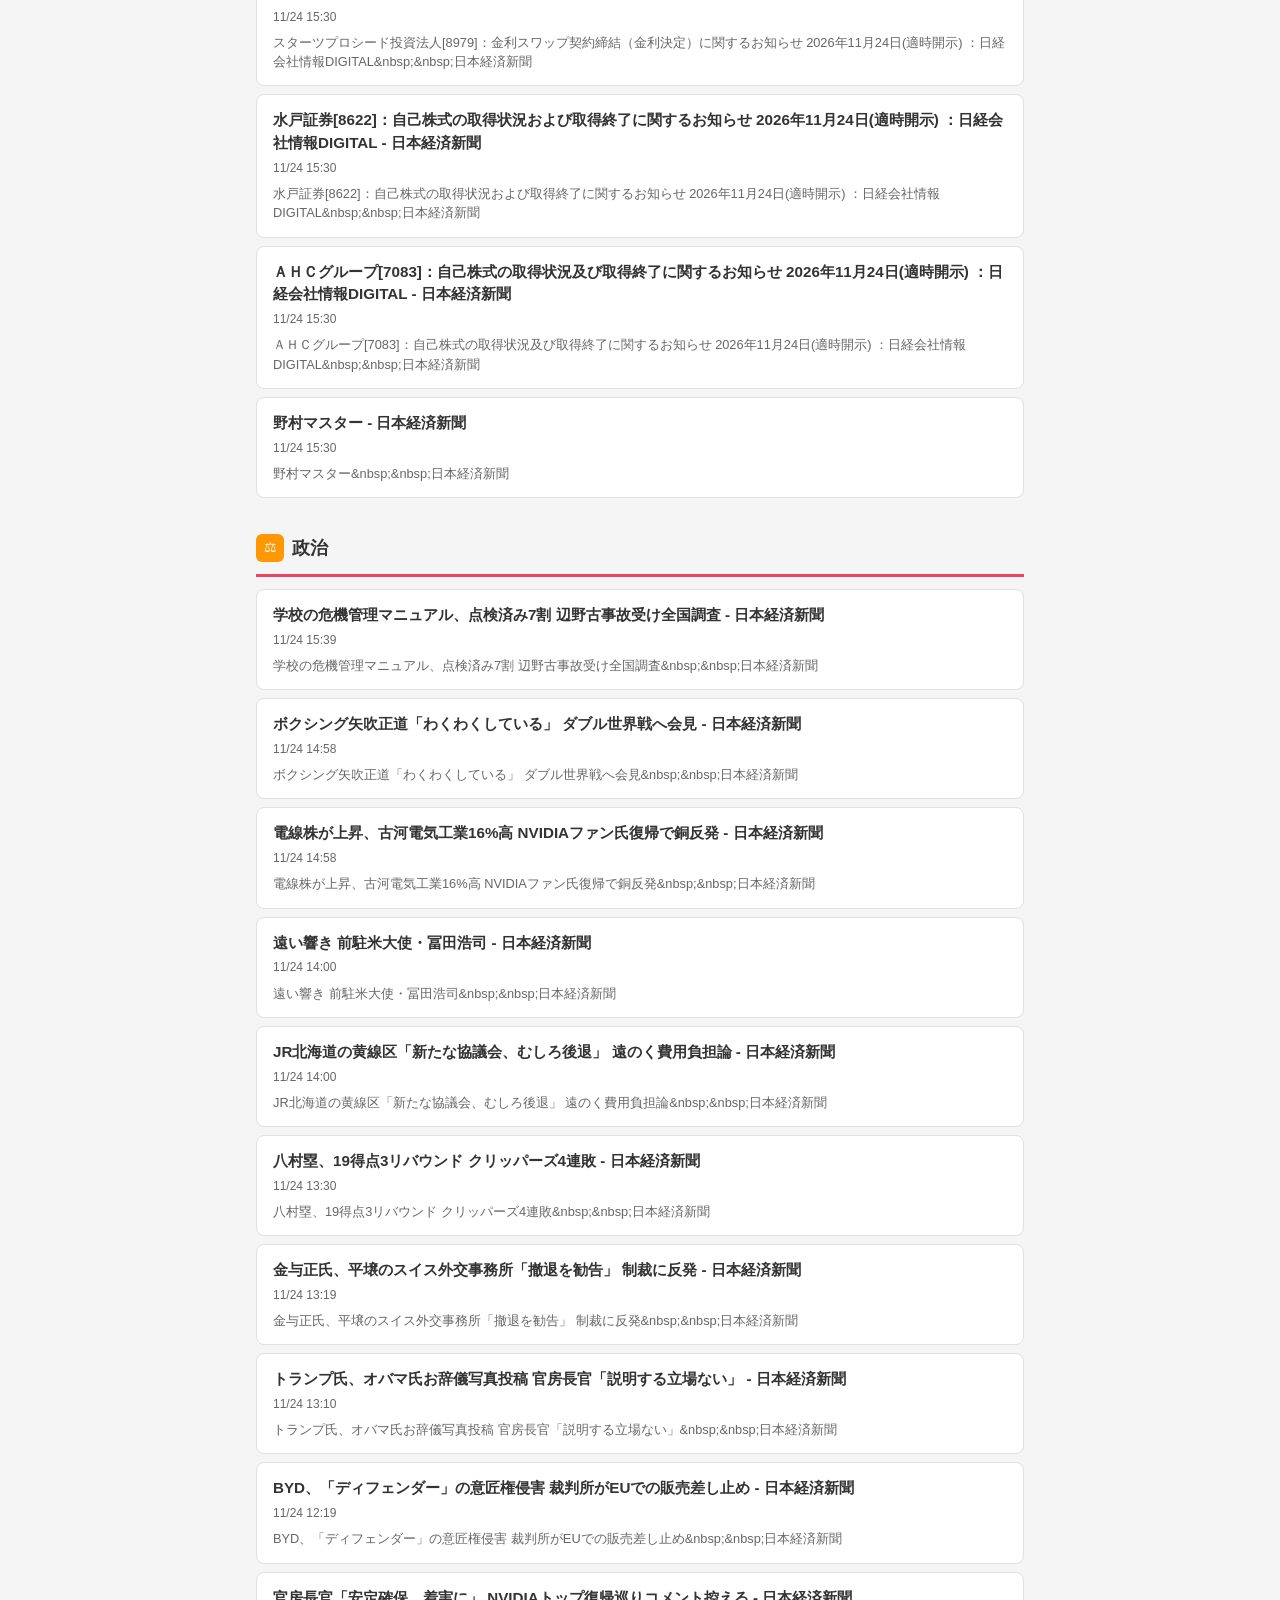
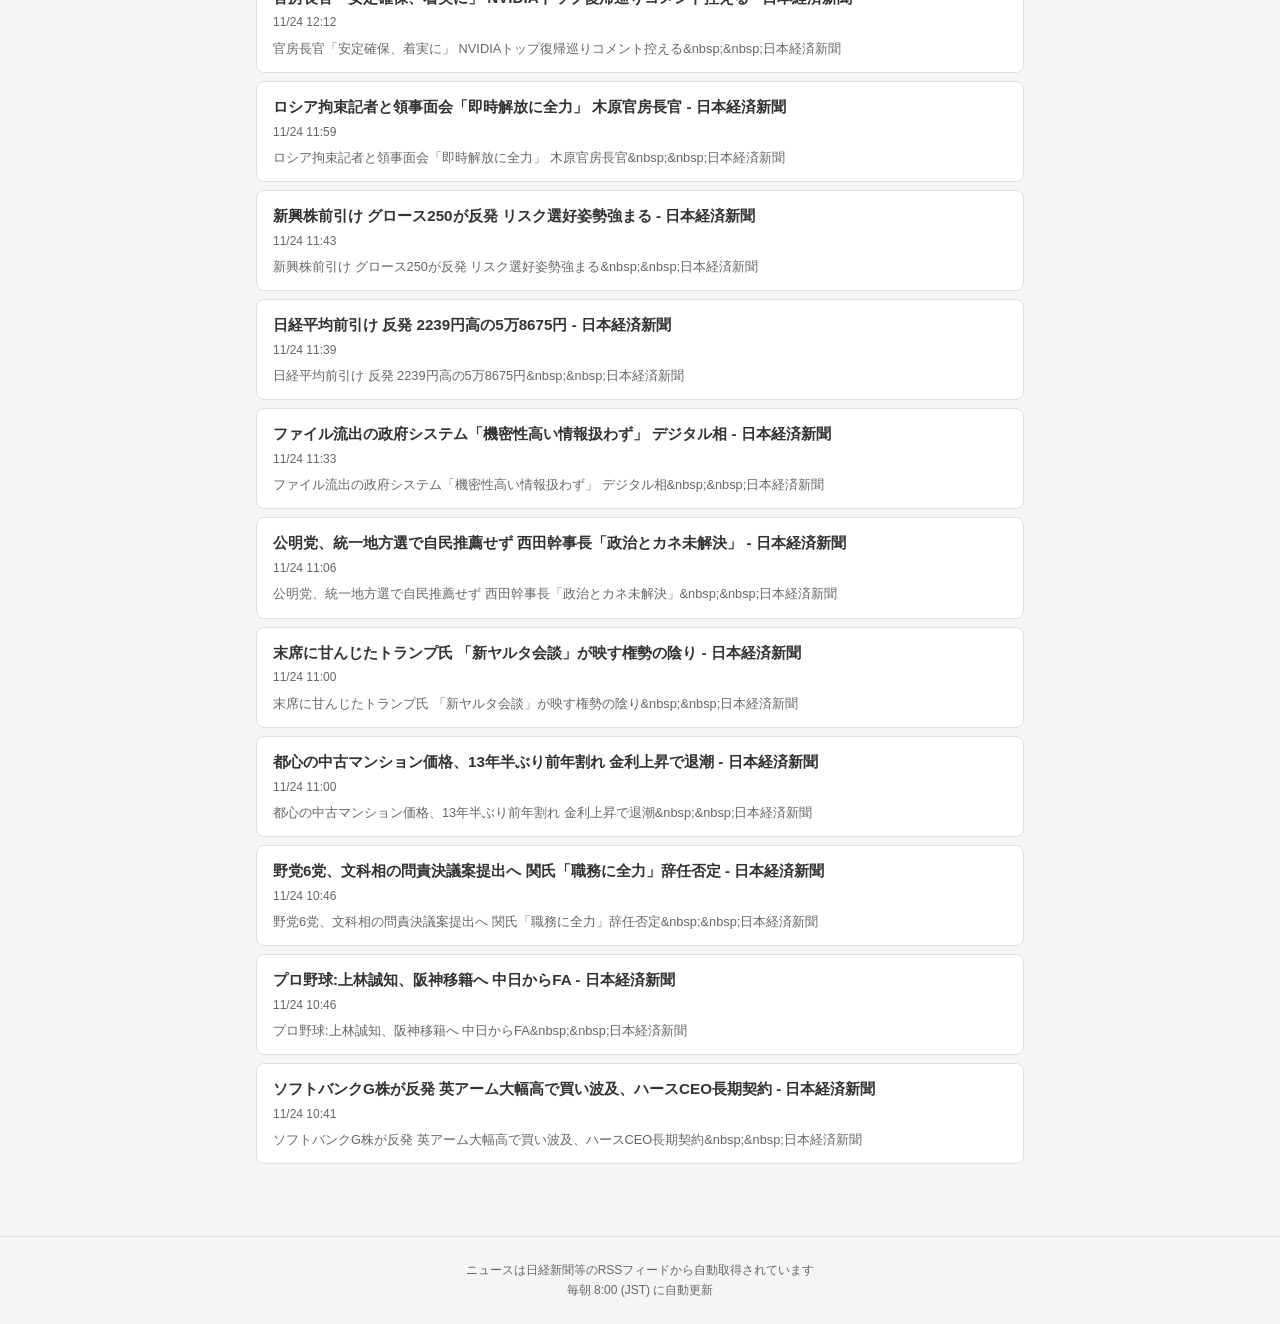
==== commit 48ce02c3: "Update news digest - 2026-11-24 15:52 JST" ====
--- a/docs/index.html
+++ b/docs/index.html
@@ -3,7 +3,7 @@
 <head>
     <meta charset="UTF-8">
     <meta name="viewport" content="width=device-width, initial-scale=1.0">
-    <title>日経ニュースダイジェスト - 2026年11月23日</title>
+    <title>日経ニュースダイジェスト - 2026年11月24日</title>
     <style>
         :root {
             --primary: #1a1a2e;
@@ -201,7 +201,7 @@
     </header>
 
     <div class="update-info">
-        最終更新: 2026年11月23日 12:38 (JST)
+        最終更新: 2026年11月24日 15:52 (JST)
     </div>
 
     <div class="container">
@@ -218,281 +218,281 @@
             <ul class="article-list">
                 
                 <li class="article-item">
-                    <a href="https://news.google.com/rss/articles/CBMibEFVX3lxTE9JNjNmNmREZlNmaDRFWUV3V0F2YW9aa0JlZVZ0akF2UmlQM3VFV0M1WHBSSFU3S3BNQ0w5Wm85QTZENExjMlFSQkVFSlZSVHcxaDNsdWtwYVFzbWxmY3NVWEdfZkZfQXBtd2xDaA?oc=5" target="_blank" rel="noopener noreferrer">
-                        <div class="article-title">ウクライナ、リビアでロシア軍艦攻撃か AP報道 - 日本経済新聞</div>
-                        <div class="article-meta">
-                            
-                            <span class="article-time">11/23 09:10</span>
-                            
-                        </div>
-                        
-                        <div class="article-summary">ウクライナ、リビアでロシア軍艦攻撃か AP報道&amp;nbsp;&amp;nbsp;日本経済新聞</div>
-                        
-                    </a>
-                </li>
-                
-                <li class="article-item">
-                    <a href="https://news.google.com/rss/articles/CBMiWkFVX3lxTE5RN3BOQjd2Tk02TG9md0VySHI1MFByOXVXVE1Uay03b0FmQXFOUG03TF9PMGNQMGxjMFFUcUZ4Mzh3bklocS0tX2NaMWxEa1Jsc0t5VzdUMHg0QQ?oc=5" target="_blank" rel="noopener noreferrer">
-                        <div class="article-title">西村優菜のニュース・発言など最新記事 - 日本経済新聞</div>
-                        <div class="article-meta">
-                            
-                            <span class="article-time">11/23 09:00</span>
-                            
-                        </div>
-                        
-                        <div class="article-summary">西村優菜のニュース・発言など最新記事&amp;nbsp;&amp;nbsp;日本経済新聞</div>
-                        
-                    </a>
-                </li>
-                
-                <li class="article-item">
-                    <a href="https://news.google.com/rss/articles/[base64]?oc=5" target="_blank" rel="noopener noreferrer">
-                        <div class="article-title">ファン・ノールトのニュース・発言など最新記事 - 日本経済新聞</div>
-                        <div class="article-meta">
-                            
-                            <span class="article-time">11/23 05:20</span>
-                            
-                        </div>
-                        
-                        <div class="article-summary">ファン・ノールトのニュース・発言など最新記事&amp;nbsp;&amp;nbsp;日本経済新聞</div>
-                        
-                    </a>
-                </li>
-                
-                <li class="article-item">
-                    <a href="https://news.google.com/rss/articles/CBMiZ0FVX3lxTE4zbTBJUHFyWm04d1QtN1loS1dObHpLblRCa3VqRkRHR2pVSmstano3eE52SDd3OElqdUZMU04zUURkMWJzTzZTMVNtUy1JWHZGaFVjT1pjdDlVdjYtMHN0N2RQWTVpQlE?oc=5" target="_blank" rel="noopener noreferrer">
-                        <div class="article-title">柳原隆のニュース・発言など最新記事 - 日本経済新聞</div>
-                        <div class="article-meta">
-                            
-                            <span class="article-time">11/23 05:20</span>
-                            
-                        </div>
-                        
-                        <div class="article-summary">柳原隆のニュース・発言など最新記事&amp;nbsp;&amp;nbsp;日本経済新聞</div>
-                        
-                    </a>
-                </li>
-                
-                <li class="article-item">
-                    <a href="https://news.google.com/rss/articles/CBMibEFVX3lxTE1kb0Q2YUdGZzdBOVV0bzhMTmQwSjluOFRsVkpHMFB0c2cxVlNINEN1R2Z3SUNtazlSMXdxSkhxU3NpdkZjTWVmcGhxZXNScjFNQ2JfUzhLTi1YX2xFU1VmdmREY01KUVVwbG5IUA?oc=5" target="_blank" rel="noopener noreferrer">
-                        <div class="article-title">最新ウォークマンは65万円、｢初代比20倍｣に映るソニーのブランド戦略 - 日本経済新聞</div>
-                        <div class="article-meta">
-                            
-                            <span class="article-time">11/23 05:00</span>
-                            
-                        </div>
-                        
-                        <div class="article-summary">最新ウォークマンは65万円、｢初代比20倍｣に映るソニーのブランド戦略&amp;nbsp;&amp;nbsp;日本経済新聞</div>
-                        
-                    </a>
-                </li>
-                
-                <li class="article-item">
-                    <a href="https://news.google.com/rss/articles/CBMibEFVX3lxTE1GaVRNd1JMZWZaVk5pNDhVRG9xZVNmNENzRzgzWUhBVERSMUpURVZMQUhtWnVOcUZ4NFpjN1JmdHF4ajVzaXpEUHI3S0Zlem1GNlpRaE1qOThrSG9pNFoxdHhXTFl1TV90LWw4dA?oc=5" target="_blank" rel="noopener noreferrer">
-                        <div class="article-title">中国、薬局彩る「ドンキ風」手書きポスター 広告規制くぐりぬけ？ - 日本経済新聞</div>
-                        <div class="article-meta">
-                            
-                            <span class="article-time">11/23 05:00</span>
-                            
-                        </div>
-                        
-                        <div class="article-summary">中国、薬局彩る「ドンキ風」手書きポスター 広告規制くぐりぬけ？&amp;nbsp;&amp;nbsp;日本経済新聞</div>
-                        
-                    </a>
-                </li>
-                
-                <li class="article-item">
-                    <a href="https://news.google.com/rss/articles/CBMibEFVX3lxTFBMaDB6NXNCRnlhbjRRSFZEMEFKOWVJWGR4U2xBdkgxbkdORm5CcnNHRm1lMjkzSE9tc2Z1R25CUXMxRlBJOUhwc2RBQm45MGdTMEJSQTdaU2p5MjBrMVVSc25IeUdWZTlqR3F5bA?oc=5" target="_blank" rel="noopener noreferrer">
-                        <div class="article-title">大分に新野球場は必要か、18年間プロ1軍試合なし 県有識者会議設置 - 日本経済新聞</div>
-                        <div class="article-meta">
-                            
-                            <span class="article-time">11/23 05:00</span>
-                            
-                        </div>
-                        
-                        <div class="article-summary">大分に新野球場は必要か、18年間プロ1軍試合なし 県有識者会議設置&amp;nbsp;&amp;nbsp;日本経済新聞</div>
-                        
-                    </a>
-                </li>
-                
-                <li class="article-item">
-                    <a href="https://news.google.com/rss/articles/CBMibEFVX3lxTE9hYnVhNktjbWJHTTFJaVZqQjF0QUZPWTdLM2xPMkNhaG1MS0RoX1UzZXNScFRaYjBiMzA2X1ZoMEs5V0RhZHlTMlJYNkZJVEZhb0o4M19feURfeXhaZ1NQUVAtT0ZONVprY2JEbg?oc=5" target="_blank" rel="noopener noreferrer">
-                        <div class="article-title">ベトナムの消費関連企業、海外展開続々 出遅れ挽回へ - 日本経済新聞</div>
-                        <div class="article-meta">
-                            
-                            <span class="article-time">11/23 05:00</span>
-                            
-                        </div>
-                        
-                        <div class="article-summary">ベトナムの消費関連企業、海外展開続々 出遅れ挽回へ&amp;nbsp;&amp;nbsp;日本経済新聞</div>
-                        
-                    </a>
-                </li>
-                
-                <li class="article-item">
-                    <a href="https://news.google.com/rss/articles/CBMic0FVX3lxTFB1cklrNjROQVhDXzc2bGVVdlpoNlpWd0FpYzIzZHlsbHBVUnZUcWg0UWhqX1FRb1ljMXlsNnBNbXZNOEJCd1gwSGRFaDhDbHJwSVp0T1RiajRMbzRuNFZYZ2I4UUVqZkhHVDk4aFpUV25IblE?oc=5" target="_blank" rel="noopener noreferrer">
-                        <div class="article-title">石井賢介のニュース・発言など最新記事 - 日本経済新聞</div>
-                        <div class="article-meta">
-                            
-                            <span class="article-time">11/23 05:00</span>
-                            
-                        </div>
-                        
-                        <div class="article-summary">石井賢介のニュース・発言など最新記事&amp;nbsp;&amp;nbsp;日本経済新聞</div>
-                        
-                    </a>
-                </li>
-                
-                <li class="article-item">
-                    <a href="https://news.google.com/rss/articles/CBMiggFBVV95cUxPTkFVX0M3c1BQdW9ER3Blak4yd0lwSWNRcHVRVVQwVlpSM1ppX2lpOGpnU19FVU5paXpkZEFpNXkzaENteGN5UFluZnRoWVlZSUk5X0dCYkNINVBrcVJEUGdKeU5TZXA1VjF1czNYMGhNd21kTjYzUjNjUGdPUlJVbHJn?oc=5" target="_blank" rel="noopener noreferrer">
-                        <div class="article-title">岩壷健太郎のニュース・発言など最新記事 - 日本経済新聞</div>
-                        <div class="article-meta">
-                            
-                            <span class="article-time">11/23 02:57</span>
-                            
-                        </div>
-                        
-                        <div class="article-summary">岩壷健太郎のニュース・発言など最新記事&amp;nbsp;&amp;nbsp;日本経済新聞</div>
-                        
-                    </a>
-                </li>
-                
-                <li class="article-item">
-                    <a href="https://news.google.com/rss/articles/CBMic0FVX3lxTE5lUk13Vnh4OWYxbzltaVgwSDF4R1R3TE05NWd0eXdTVGQ3T21tOS0xdUd1ckJsX0ZxUllDUk91RGgtVXhMRjc3SjcxMVRJVGlVeGIzSzRQZnYxUGh0bEtrZGc5bWZtT25UMW9NS3hXZ2p1NWM?oc=5" target="_blank" rel="noopener noreferrer">
-                        <div class="article-title">横井博行のニュース・発言など最新記事 - 日本経済新聞</div>
-                        <div class="article-meta">
-                            
-                            <span class="article-time">11/23 02:11</span>
-                            
-                        </div>
-                        
-                        <div class="article-summary">横井博行のニュース・発言など最新記事&amp;nbsp;&amp;nbsp;日本経済新聞</div>
-                        
-                    </a>
-                </li>
-                
-                <li class="article-item">
-                    <a href="https://news.google.com/rss/articles/[base64]?oc=5" target="_blank" rel="noopener noreferrer">
-                        <div class="article-title">デイブ・デューガンのニュース・発言など最新記事 - 日本経済新聞</div>
-                        <div class="article-meta">
-                            
-                            <span class="article-time">11/23 02:11</span>
-                            
-                        </div>
-                        
-                        <div class="article-summary">デイブ・デューガンのニュース・発言など最新記事&amp;nbsp;&amp;nbsp;日本経済新聞</div>
-                        
-                    </a>
-                </li>
-                
-                <li class="article-item">
-                    <a href="https://news.google.com/rss/articles/CBMibEFVX3lxTFB4T0M1QmxWVUJTNzlBXzBLOUdrYk1KcHBaR1AxbWdmQ0I1d1c5TUtNV2piQXpqdU1tekdkUXRpdzJDQkFTbk1iaWN3VHRfTzRMNUhrckNxbmlXUmVmbzFtRHlBNndLaGFIakdiYg?oc=5" target="_blank" rel="noopener noreferrer">
-                        <div class="article-title">重要鉱物の政府備蓄、放出額が尖閣危機の4倍超 中国規制で取り崩し - 日本経済新聞</div>
-                        <div class="article-meta">
-                            
-                            <span class="article-time">11/23 02:00</span>
-                            
-                        </div>
-                        
-                        <div class="article-summary">重要鉱物の政府備蓄、放出額が尖閣危機の4倍超 中国規制で取り崩し&amp;nbsp;&amp;nbsp;日本経済新聞</div>
-                        
-                    </a>
-                </li>
-                
-                <li class="article-item">
-                    <a href="https://news.google.com/rss/articles/CBMibEFVX3lxTE90N0d2MDRVNXp4b2dFOUVsSkVYcVl5TTB1cEo0dTgtUzBibThBNkdya2I5SV94eG5HUFhueXJUOWotcGgwU2FzZFBfemdTY0tfQkM3S0lUZW5lUFl6Vm5LNTlncER4azlMX01vbw?oc=5" target="_blank" rel="noopener noreferrer">
-                        <div class="article-title">プロテインやチョコ原料高騰 不二製油社長が見る景気と代替素材需要 - 日本経済新聞</div>
-                        <div class="article-meta">
-                            
-                            <span class="article-time">11/23 02:00</span>
-                            
-                        </div>
-                        
-                        <div class="article-summary">プロテインやチョコ原料高騰 不二製油社長が見る景気と代替素材需要&amp;nbsp;&amp;nbsp;日本経済新聞</div>
-                        
-                    </a>
-                </li>
-                
-                <li class="article-item">
-                    <a href="https://news.google.com/rss/articles/CBMibEFVX3lxTE1GRFlEbkVjQUV6Q3FkZ0JmU1FrUVFmV01HeU1VcThrNkJabDIwNzE0YXRTQktnQXRPZFN4MjdKSnpkQ3MyNWRfU094TlZIQUVhcF9mTGk2N09FYlpYN0lSaTNjNWl0SEdDVlRacw?oc=5" target="_blank" rel="noopener noreferrer">
-                        <div class="article-title">為替変動と企業の行動（1）15年で変わった経済の風景 - 日本経済新聞</div>
-                        <div class="article-meta">
-                            
-                            <span class="article-time">11/23 02:00</span>
-                            
-                        </div>
-                        
-                        <div class="article-summary">為替変動と企業の行動（1）15年で変わった経済の風景&amp;nbsp;&amp;nbsp;日本経済新聞</div>
-                        
-                    </a>
-                </li>
-                
-                <li class="article-item">
-                    <a href="https://news.google.com/rss/articles/CBMibEFVX3lxTE1WaWFBVXRtSzdkYy1CamtFbTZ1WWtqdU1uLTI1V1BEZ3ZKakp5NEEzZzNFUE9CM1huWGVTcHZZZ3p6alo1S29KYU9WNDJxOVBQVjNNTDZwUlRmOXhZOVBERFYwMGlxRjFDSjJBMA?oc=5" target="_blank" rel="noopener noreferrer">
-                        <div class="article-title">邸宅の贈り物 カンディハウス会長・藤田哲也 - 日本経済新聞</div>
-                        <div class="article-meta">
-                            
-                            <span class="article-time">11/23 02:00</span>
-                            
-                        </div>
-                        
-                        <div class="article-summary">邸宅の贈り物 カンディハウス会長・藤田哲也&amp;nbsp;&amp;nbsp;日本経済新聞</div>
-                        
-                    </a>
-                </li>
-                
-                <li class="article-item">
-                    <a href="https://news.google.com/rss/articles/CBMibEFVX3lxTE5BYWdxYmZ2Y2FfckhNeUg2MG43TklqUXM4ZlFxYm9TZlVsQlNJeEo3aXlXXzRyV05LNlc1UDByQ29kMHppMTBBazc3OTNKcEsycV80OC1BY2JpZHBEVEJXam1hX1Y4V3FHeWsxSw?oc=5" target="_blank" rel="noopener noreferrer">
-                        <div class="article-title">23日のスポーツ - 日本経済新聞</div>
-                        <div class="article-meta">
-                            
-                            <span class="article-time">11/23 02:00</span>
-                            
-                        </div>
-                        
-                        <div class="article-summary">23日のスポーツ&amp;nbsp;&amp;nbsp;日本経済新聞</div>
-                        
-                    </a>
-                </li>
-                
-                <li class="article-item">
-                    <a href="https://news.google.com/rss/articles/CBMidkFVX3lxTE5QYW04aVFOY0VCZ19sM011bENKcmVndU5FUUdDdkF2ZHd1d3VhcUtQRUhpVzYxdEhteUhwNldfMU1OT25rVWtYTk9LclB1bzJnS3NDc2RraEo1dXlsanl3Mk5qaXd5LVBudlVXVWtaUGdzMHkxZ0E?oc=5" target="_blank" rel="noopener noreferrer">
-                        <div class="article-title">杉浦浩子のニュース・発言など最新記事 - 日本経済新聞</div>
-                        <div class="article-meta">
-                            
-                            <span class="article-time">11/23 02:00</span>
-                            
-                        </div>
-                        
-                        <div class="article-summary">杉浦浩子のニュース・発言など最新記事&amp;nbsp;&amp;nbsp;日本経済新聞</div>
-                        
-                    </a>
-                </li>
-                
-                <li class="article-item">
-                    <a href="https://news.google.com/rss/articles/CBMibEFVX3lxTE5JcU5DUjl2MDFZUy1IdGY2aDBrU3dXdWJINlZCNFo5V0RpZFNxdVN3dWJ0RDBtRHFpWWlCYmU4S3REQUxYMHY2Z2pnSFI5RUt3SDROd21KTmhBRE05WTJTNDdfSm5XMTFoZVRxQw?oc=5" target="_blank" rel="noopener noreferrer">
-                        <div class="article-title">コンサルからエンジニアまで 遊んで知る防災の仕事 - 日本経済新聞</div>
-                        <div class="article-meta">
-                            
-                            <span class="article-time">11/23 02:00</span>
-                            
-                        </div>
-                        
-                        <div class="article-summary">コンサルからエンジニアまで 遊んで知る防災の仕事&amp;nbsp;&amp;nbsp;日本経済新聞</div>
-                        
-                    </a>
-                </li>
-                
-                <li class="article-item">
-                    <a href="https://news.google.com/rss/articles/CBMic0FVX3lxTE9ER185Mm9XNkxGajJGMHVBRmQ4d19yOXYtNENIVExRZkU3bUFQMUlzZDd2NGhaM1ZSUXEyN1ZLZGhQX21vcHR3a29HS2MwM2ZBUXB5S1BTVWVhMDIxTXFUZXg1THUya0I0bjBWckhXeW56c00?oc=5" target="_blank" rel="noopener noreferrer">
-                        <div class="article-title">小川貴史のニュース・発言など最新記事 - 日本経済新聞</div>
-                        <div class="article-meta">
-                            
-                            <span class="article-time">11/23 02:00</span>
-                            
-                        </div>
-                        
-                        <div class="article-summary">小川貴史のニュース・発言など最新記事&amp;nbsp;&amp;nbsp;日本経済新聞</div>
+                    <a href="https://news.google.com/rss/articles/CBMibEFVX3lxTE1fVUcxLXQ5RXd5WUdJX0ZBRi1GUVhiaTZXVHZuMFdiWkZWd0hoeEVuWXZvdmItNmdnNEYyUTN4eEZwaFBzZnBIQjd3YzQwd2tncFhuVDk3MlBYUE54NFZmY09VVGdxVmFuNk1pZg?oc=5" target="_blank" rel="noopener noreferrer">
+                        <div class="article-title">◇アーレスティの発行体を格下げ・R&amp;I - 日本経済新聞</div>
+                        <div class="article-meta">
+                            
+                            <span class="article-time">11/24 15:48</span>
+                            
+                        </div>
+                        
+                        <div class="article-summary">◇アーレスティの発行体を格下げ・R&amp;I&amp;nbsp;&amp;nbsp;日本経済新聞</div>
+                        
+                    </a>
+                </li>
+                
+                <li class="article-item">
+                    <a href="https://news.google.com/rss/articles/CBMibEFVX3lxTE9ISGVMbHBOQzhnNjZmLVd0ckVSRkZIUHNGUG5mVEtaYTJIN0dRNElJNGxWRlI1MjBpcFIyaWFRSDZ5X0VDb3h1WUo1eFFrdUZzTU1OUHJBS3l4czlyMHVDOWxJTTkyVFJyT0N5eA?oc=5" target="_blank" rel="noopener noreferrer">
+                        <div class="article-title">人事、伊藤忠丸紅鉄鋼 - 日本経済新聞</div>
+                        <div class="article-meta">
+                            
+                            <span class="article-time">11/24 15:44</span>
+                            
+                        </div>
+                        
+                        <div class="article-summary">人事、伊藤忠丸紅鉄鋼&amp;nbsp;&amp;nbsp;日本経済新聞</div>
+                        
+                    </a>
+                </li>
+                
+                <li class="article-item">
+                    <a href="https://news.google.com/rss/articles/CBMibEFVX3lxTFBhZlpLbktUb3dTRWZJTm5xcmZTbUlFa2xZcVdFOW9MWDlOTHQ0U2lPWWoxeXRfalNJRF9LSnM2ZVZYZDh3b2QyLWpjTGRRTlVWMXZfSE5mVjg0eEpPc3VJbTVOYWtHQXlmWEpaQg?oc=5" target="_blank" rel="noopener noreferrer">
+                        <div class="article-title">人事、明和産業 - 日本経済新聞</div>
+                        <div class="article-meta">
+                            
+                            <span class="article-time">11/24 15:44</span>
+                            
+                        </div>
+                        
+                        <div class="article-summary">人事、明和産業&amp;nbsp;&amp;nbsp;日本経済新聞</div>
+                        
+                    </a>
+                </li>
+                
+                <li class="article-item">
+                    <a href="https://news.google.com/rss/articles/CBMibEFVX3lxTE1NSTNoRUlaVTJJcVh5MHRJVVItQW83UUVqMmlQQmdNYnFyN1hOcXRDQWVCWksxN0VreXVWZWtDd2MyMmZkZ2dDUVRPNUFnNElmdzVCSklObG4wUkZwOVh0WFlMc2VnWHJxRmRCLQ?oc=5" target="_blank" rel="noopener noreferrer">
+                        <div class="article-title">人事、多摩川精機 - 日本経済新聞</div>
+                        <div class="article-meta">
+                            
+                            <span class="article-time">11/24 15:44</span>
+                            
+                        </div>
+                        
+                        <div class="article-summary">人事、多摩川精機&amp;nbsp;&amp;nbsp;日本経済新聞</div>
+                        
+                    </a>
+                </li>
+                
+                <li class="article-item">
+                    <a href="https://news.google.com/rss/articles/CBMibEFVX3lxTFBIem1MTk9FWE5lNDRiXzM0VGQ4d3dhNVNsZnk2bThBOWRFYnNjSm94SUlwSFRrWVVCNmRzV0FwVWhqamhIVXczR0FQeWRoei1pd08xbHY3OGdmWVdKRW9ncFdFYkh4TEc1UFNwVw?oc=5" target="_blank" rel="noopener noreferrer">
+                        <div class="article-title">人事、日本エコシステム - 日本経済新聞</div>
+                        <div class="article-meta">
+                            
+                            <span class="article-time">11/24 15:44</span>
+                            
+                        </div>
+                        
+                        <div class="article-summary">人事、日本エコシステム&amp;nbsp;&amp;nbsp;日本経済新聞</div>
+                        
+                    </a>
+                </li>
+                
+                <li class="article-item">
+                    <a href="https://news.google.com/rss/articles/CBMibEFVX3lxTE9BWURSX1pYQW0xS3N1NW4xSHhnLWF1SDg3WG5sc1JWVGpFQlYyZWVrTlNRZVdyQWdZZEdsTVdFbVFCaGdfdUo0V20ycWpRdWluY1lWTlFmU2FrMGFqR1BkVlVyWDV3d2FKeFBORA?oc=5" target="_blank" rel="noopener noreferrer">
+                        <div class="article-title">ドバイ原油・24日午後、下落 - 日本経済新聞</div>
+                        <div class="article-meta">
+                            
+                            <span class="article-time">11/24 15:36</span>
+                            
+                        </div>
+                        
+                        <div class="article-summary">ドバイ原油・24日午後、下落&amp;nbsp;&amp;nbsp;日本経済新聞</div>
+                        
+                    </a>
+                </li>
+                
+                <li class="article-item">
+                    <a href="https://news.google.com/rss/articles/CBMibEFVX3lxTE4zV3VGclBTVGpYc3ZRVi1rQU1GcGZKSDQtNklYR3k5TThOaUdQTmN3aFZPNFdSVzJORnVEMzVweDNOb3RfSjl0V3JiSVVBN3lOS3RqRXl1ajl3by1EdEJhMy1FaEg1dGhCanVFbg?oc=5" target="_blank" rel="noopener noreferrer">
+                        <div class="article-title">矢野経済研究所、国内企業のIT投資に関する調査結果を発表 - 日本経済新聞</div>
+                        <div class="article-meta">
+                            
+                            <span class="article-time">11/24 15:27</span>
+                            
+                        </div>
+                        
+                        <div class="article-summary">矢野経済研究所、国内企業のIT投資に関する調査結果を発表&amp;nbsp;&amp;nbsp;日本経済新聞</div>
+                        
+                    </a>
+                </li>
+                
+                <li class="article-item">
+                    <a href="https://news.google.com/rss/articles/CBMibEFVX3lxTE1qeXZtVUo3SlozM1FRVHd2ZDFWeE94ZEY0TUV3dHlKMlRXQUhrTFZadkQzcl9YbUx4bFp3Nk00YWN1X3JnRHF4YnY1endxSTJXWWtLWE84Xy1HcFJOZG5TeUdkNG16Y1lVNWswZw?oc=5" target="_blank" rel="noopener noreferrer">
+                        <div class="article-title">キヤノン、ArFドライスキャナー「FPA-6300AS6」を受注開始 - 日本経済新聞</div>
+                        <div class="article-meta">
+                            
+                            <span class="article-time">11/24 15:24</span>
+                            
+                        </div>
+                        
+                        <div class="article-summary">キヤノン、ArFドライスキャナー「FPA-6300AS6」を受注開始&amp;nbsp;&amp;nbsp;日本経済新聞</div>
+                        
+                    </a>
+                </li>
+                
+                <li class="article-item">
+                    <a href="https://news.google.com/rss/articles/CBMibEFVX3lxTFBwb0tMMjhadGJxdDNDb3kzSGFnWFJNYlVobXpwMHFhbUhKem05UkYyWl9Nb1VQUVZPc0ZVM09hNDAtNFNCMnpxVDlZTXZOUDVrSi1ZbUdRMExqZUNiOWcwZXBEV0NPcHJLUW9WWQ?oc=5" target="_blank" rel="noopener noreferrer">
+                        <div class="article-title">人事、トーシンホールディングス - 日本経済新聞</div>
+                        <div class="article-meta">
+                            
+                            <span class="article-time">11/24 15:24</span>
+                            
+                        </div>
+                        
+                        <div class="article-summary">人事、トーシンホールディングス&amp;nbsp;&amp;nbsp;日本経済新聞</div>
+                        
+                    </a>
+                </li>
+                
+                <li class="article-item">
+                    <a href="https://news.google.com/rss/articles/CBMibEFVX3lxTE9ZUnRsS0xUNlprbTZBQ0QzWHhlWExDSUZySnJnT21QWFdVY2JfWi1NR19xT2hCNXJqNnFDQjBGU01sQkZzZ2xTQjhGeHR2azI5cFhUdnZubFZfRFJXWmhMcEQ2cjhLeFE1TkNuTw?oc=5" target="_blank" rel="noopener noreferrer">
+                        <div class="article-title">人事、AIG損害保険 - 日本経済新聞</div>
+                        <div class="article-meta">
+                            
+                            <span class="article-time">11/24 15:00</span>
+                            
+                        </div>
+                        
+                        <div class="article-summary">人事、AIG損害保険&amp;nbsp;&amp;nbsp;日本経済新聞</div>
+                        
+                    </a>
+                </li>
+                
+                <li class="article-item">
+                    <a href="https://news.google.com/rss/articles/CBMibEFVX3lxTFBWTDdKaWg2OFhOVVN6UE1qR3RjWXNKb0RLc0JDSkNENG15V3M2Zmdtb3hoYU1YX3NIUmdlMHlidEVJSldkc09yYzJkYmdhTjRrZVRFQ3lyT01LSFd0dk5oVHBMdG42ZFZmdG10bw?oc=5" target="_blank" rel="noopener noreferrer">
+                        <div class="article-title">今夜のNEXT 成長期待の防衛産業に黄信号？ 防衛費に圧縮案浮上 - 日本経済新聞</div>
+                        <div class="article-meta">
+                            
+                            <span class="article-time">11/24 15:00</span>
+                            
+                        </div>
+                        
+                        <div class="article-summary">今夜のNEXT 成長期待の防衛産業に黄信号？ 防衛費に圧縮案浮上&amp;nbsp;&amp;nbsp;日本経済新聞</div>
+                        
+                    </a>
+                </li>
+                
+                <li class="article-item">
+                    <a href="https://news.google.com/rss/articles/CBMibEFVX3lxTE51anBzbklVZmdpcElIUndmaXV0andKTTBocXdDQzNnTkdERWxQdWl1NmYyOENRTkh5VUczRWZCeEE5QjgwczdZd1ppQnlTS0FwdklKS0hZdHpBUlY4OVYxUHlsSnBSR1dOMzBhcg?oc=5" target="_blank" rel="noopener noreferrer">
+                        <div class="article-title">人事、近鉄リテーリング - 日本経済新聞</div>
+                        <div class="article-meta">
+                            
+                            <span class="article-time">11/24 14:58</span>
+                            
+                        </div>
+                        
+                        <div class="article-summary">人事、近鉄リテーリング&amp;nbsp;&amp;nbsp;日本経済新聞</div>
+                        
+                    </a>
+                </li>
+                
+                <li class="article-item">
+                    <a href="https://news.google.com/rss/articles/CBMibEFVX3lxTE1ITXN4YmRyMU9ibUZZY2xQSkVEZXVnX2tpZGZndUctemtZWGFmT0VEOWdpRmprQlRSWUg0QlVDSElsMkZWNnAxaF9scGVZNlczRUpmUXBqdUpFZUZpbmJaUnJ4bkQwUV95YXBUdQ?oc=5" target="_blank" rel="noopener noreferrer">
+                        <div class="article-title">◇アルフレッサ（2784）自己株式消却 - 日本経済新聞</div>
+                        <div class="article-meta">
+                            
+                            <span class="article-time">11/24 14:38</span>
+                            
+                        </div>
+                        
+                        <div class="article-summary">◇アルフレッサ（2784）自己株式消却&amp;nbsp;&amp;nbsp;日本経済新聞</div>
+                        
+                    </a>
+                </li>
+                
+                <li class="article-item">
+                    <a href="https://news.google.com/rss/articles/CBMibEFVX3lxTFBleWcwczlXT2ZVR3ZXZFNTM1Y3QlJ1ZjBOSlk2WHltbVp6ZlVPY3lucWdKOUtOOVg1amZDbmlvY0UwelJ4bWR1RU9RbDVrVGIxOHh5bjNSVkM5SGdPSkxpTzNtWE04LUd6dTN0aA?oc=5" target="_blank" rel="noopener noreferrer">
+                        <div class="article-title">東北電力、増収増益 - 日本経済新聞</div>
+                        <div class="article-meta">
+                            
+                            <span class="article-time">11/24 14:28</span>
+                            
+                        </div>
+                        
+                        <div class="article-summary">東北電力、増収増益&amp;nbsp;&amp;nbsp;日本経済新聞</div>
+                        
+                    </a>
+                </li>
+                
+                <li class="article-item">
+                    <a href="https://news.google.com/rss/articles/CBMibEFVX3lxTFBMcGR2UVJ2VW9lSlZIdVdQRWN6VElFejJ5SFFuLWYxWVNmSlZGS05RcXh5T2VMX01tb1JxY25nOGprcXNYRWJjR0UwcWI1dVJMaERaSEREeGQ2ZHFvYm5vUGZ1enZMc0toNFA4NQ?oc=5" target="_blank" rel="noopener noreferrer">
+                        <div class="article-title">TDK、3年連続最高益 - 日本経済新聞</div>
+                        <div class="article-meta">
+                            
+                            <span class="article-time">11/24 14:21</span>
+                            
+                        </div>
+                        
+                        <div class="article-summary">TDK、3年連続最高益&amp;nbsp;&amp;nbsp;日本経済新聞</div>
+                        
+                    </a>
+                </li>
+                
+                <li class="article-item">
+                    <a href="https://news.google.com/rss/articles/CBMibEFVX3lxTFBkbUc5VHlLQ1p6dFV4cWZNUndid3h6T0otVTBMUzBQeThuVDJ2UGw1am1HS2d6LWlac3NuOUllTnM3WTdnOVZxOEVJUFI1UkV3dC1SQWJYLUJRdzR6SC1ST1lwb1BJU1IwUFVmWA?oc=5" target="_blank" rel="noopener noreferrer">
+                        <div class="article-title">アルプスアルパイン、増収増益 - 日本経済新聞</div>
+                        <div class="article-meta">
+                            
+                            <span class="article-time">11/24 14:20</span>
+                            
+                        </div>
+                        
+                        <div class="article-summary">アルプスアルパイン、増収増益&amp;nbsp;&amp;nbsp;日本経済新聞</div>
+                        
+                    </a>
+                </li>
+                
+                <li class="article-item">
+                    <a href="https://news.google.com/rss/articles/CBMibEFVX3lxTE9ucVJUSlg2Z2w2SW5jeFY1a0hLTVpoVEFqZ1Z2c2lFVm1WcTQtV2xVS3U5Sm90V0lscDlOZ3hSUlN3UFJoSmZISGdvRlNSaHd4ZnhIcGdQbC1qM1FkWHA0MjdYcjN0Yy0zQkRXYQ?oc=5" target="_blank" rel="noopener noreferrer">
+                        <div class="article-title">日経平均、「高市ライン」で踏みとどまるか 次は米景気後退トレード警戒 - 日本経済新聞</div>
+                        <div class="article-meta">
+                            
+                            <span class="article-time">11/24 14:17</span>
+                            
+                        </div>
+                        
+                        <div class="article-summary">日経平均、「高市ライン」で踏みとどまるか 次は米景気後退トレード警戒&amp;nbsp;&amp;nbsp;日本経済新聞</div>
+                        
+                    </a>
+                </li>
+                
+                <li class="article-item">
+                    <a href="https://news.google.com/rss/articles/CBMibEFVX3lxTE1UV1dMOWIyMUdkb3J0a1c4dEd6TldQYjk0ZTF6NTI5cVNTZWl4eGZMTU9HZExKQ3Z1MkZHUU13R3lrS1ViOHROVzc3VHZINXpFcWhlRExsaUdMc18tbUFRcWhzV1NNZ2pSbFBHSA?oc=5" target="_blank" rel="noopener noreferrer">
+                        <div class="article-title">◇CIJ（4826）自己株式消却 - 日本経済新聞</div>
+                        <div class="article-meta">
+                            
+                            <span class="article-time">11/24 14:15</span>
+                            
+                        </div>
+                        
+                        <div class="article-summary">◇CIJ（4826）自己株式消却&amp;nbsp;&amp;nbsp;日本経済新聞</div>
+                        
+                    </a>
+                </li>
+                
+                <li class="article-item">
+                    <a href="https://news.google.com/rss/articles/CBMiWEFVX3lxTE5KbUxVYlV5WXlIdWhsNUtmVTdXRWlzZW9ZejFVdzdTWXdPblBhdjcwV0ZVeDRVTkx0LUZxaUxOZHpzMVlrOEV3ZDA5Ykc0eVQ2VWVYclhZcmU?oc=5" target="_blank" rel="noopener noreferrer">
+                        <div class="article-title">日経夕刊エッセー「あすへの話題」 - 日本経済新聞</div>
+                        <div class="article-meta">
+                            
+                            <span class="article-time">11/24 14:09</span>
+                            
+                        </div>
+                        
+                        <div class="article-summary">日経夕刊エッセー「あすへの話題」&amp;nbsp;&amp;nbsp;日本経済新聞</div>
+                        
+                    </a>
+                </li>
+                
+                <li class="article-item">
+                    <a href="https://news.google.com/rss/articles/CBMibEFVX3lxTE5UbFdUZ1kyRjdjV1hBVWpMdGlPOWpySHlQcjBmdjJFMUhMSnBzSGRzS0p3X09lSm5oOUpTaWpjQlhBZ3c2dXZYRlFGRjFYZDR4NGpKMnR6N3hmUklTUmJkNUV0WEFQbGY2NTVSTg?oc=5" target="_blank" rel="noopener noreferrer">
+                        <div class="article-title">遠い響き 前駐米大使・冨田浩司 - 日本経済新聞</div>
+                        <div class="article-meta">
+                            
+                            <span class="article-time">11/24 14:00</span>
+                            
+                        </div>
+                        
+                        <div class="article-summary">遠い響き 前駐米大使・冨田浩司&amp;nbsp;&amp;nbsp;日本経済新聞</div>
                         
                     </a>
                 </li>
@@ -513,281 +513,281 @@
             <ul class="article-list">
                 
                 <li class="article-item">
-                    <a href="https://news.google.com/rss/articles/CBMibEFVX3lxTFBTZmhzQk1uQWZsVWJmSTloZDFrd0RxY3FzdnRqZHRZWEVvNFRkR19ENUVjZUp4WWNMZ3JNUzhYSDFyWDM0VDVZeHh0RDIxWEZvU3d6QVZYM05YV0hxU2dNenNhSlRJbkIyVUg1Sg?oc=5" target="_blank" rel="noopener noreferrer">
-                        <div class="article-title">消費税減税、防衛費増と「トレードオフ」 成長投資は財源を先行確保 - 日本経済新聞</div>
-                        <div class="article-meta">
-                            
-                            <span class="article-time">11/23 05:00</span>
-                            
-                        </div>
-                        
-                        <div class="article-summary">消費税減税、防衛費増と「トレードオフ」 成長投資は財源を先行確保&amp;nbsp;&amp;nbsp;日本経済新聞</div>
-                        
-                    </a>
-                </li>
-                
-                <li class="article-item">
-                    <a href="https://news.google.com/rss/articles/CBMibEFVX3lxTE51ZUpEdi0zZERpVk9QN1BPV0hlcVFKTy1BTTUzb3NyOG1CMElPVkJKbFRXTGY1T0hjTWt2VDNvZEdwZ1BDQ3VNYzFtd2ROVGtsWjByYk9INHZBYXhhdTF3dXBZNDE2aEJlOERfWA?oc=5" target="_blank" rel="noopener noreferrer">
-                        <div class="article-title">投資に役立つ日経電子版 株価・検索ランキングで新たな銘柄発見 - 日本経済新聞</div>
-                        <div class="article-meta">
-                            
-                            <span class="article-time">11/23 05:00</span>
-                            
-                        </div>
-                        
-                        <div class="article-summary">投資に役立つ日経電子版 株価・検索ランキングで新たな銘柄発見&amp;nbsp;&amp;nbsp;日本経済新聞</div>
-                        
-                    </a>
-                </li>
-                
-                <li class="article-item">
-                    <a href="https://news.google.com/rss/articles/CBMibEFVX3lxTE1qdERiZVFRTU0yc3YyQTRGZnhQeU1IdWNCRWJOWmwxWE5RNGV5OTREbGJhRVZZVDlEWXg5MXA1QUxJT3pVOVlFWkVfbkJxSGo0QlBNLXliZTFTMWp3LUppcmwtMEZnZjY1SDJWbw?oc=5" target="_blank" rel="noopener noreferrer">
-                        <div class="article-title">金利上昇と資産運用、通説と異なり基本は株式投資 岩壷健太郎氏 - 日本経済新聞</div>
-                        <div class="article-meta">
-                            
-                            <span class="article-time">11/23 02:00</span>
-                            
-                        </div>
-                        
-                        <div class="article-summary">金利上昇と資産運用、通説と異なり基本は株式投資 岩壷健太郎氏&amp;nbsp;&amp;nbsp;日本経済新聞</div>
-                        
-                    </a>
-                </li>
-                
-                <li class="article-item">
-                    <a href="https://news.google.com/rss/articles/CBMibEFVX3lxTE1GRFlEbkVjQUV6Q3FkZ0JmU1FrUVFmV01HeU1VcThrNkJabDIwNzE0YXRTQktnQXRPZFN4MjdKSnpkQ3MyNWRfU094TlZIQUVhcF9mTGk2N09FYlpYN0lSaTNjNWl0SEdDVlRacw?oc=5" target="_blank" rel="noopener noreferrer">
-                        <div class="article-title">為替変動と企業の行動（1）15年で変わった経済の風景 - 日本経済新聞</div>
-                        <div class="article-meta">
-                            
-                            <span class="article-time">11/23 02:00</span>
-                            
-                        </div>
-                        
-                        <div class="article-summary">為替変動と企業の行動（1）15年で変わった経済の風景&amp;nbsp;&amp;nbsp;日本経済新聞</div>
-                        
-                    </a>
-                </li>
-                
-                <li class="article-item">
-                    <a href="https://news.google.com/rss/articles/CBMibEFVX3lxTE1kcWRZNGFKdUJtSTVTbXFKT1RzVjdiY0ZESUMxQkJrY254NjZVRjViY19YUG9wMDlvX0luRndISlRkN2NnUFYwWGhsY2JnZXJadS1GM0JfbHgzY2JBbXZpVjhxdUFndUhMY3FXZg?oc=5" target="_blank" rel="noopener noreferrer">
-                        <div class="article-title">GX推進機構、金属リサイクル装置の米新興に投資 製鉄の脱炭素促す - 日本経済新聞</div>
-                        <div class="article-meta">
-                            
-                            <span class="article-time">11/22 16:30</span>
-                            
-                        </div>
-                        
-                        <div class="article-summary">GX推進機構、金属リサイクル装置の米新興に投資 製鉄の脱炭素促す&amp;nbsp;&amp;nbsp;日本経済新聞</div>
-                        
-                    </a>
-                </li>
-                
-                <li class="article-item">
-                    <a href="https://news.google.com/rss/articles/CBMibEFVX3lxTE9pTnc3X0YweWVpVXd1a0VCZERPcHFPSzY1V1JjT0NCWlkyTGZRclVQamZfZGktaHpuREMtdWd4RlR4ZFM3bnBWZmJ5RUg4OVpyd0JnZXc0OXcwRlNfM2RTUXVaa0ZGN0pjWVIwOA?oc=5" target="_blank" rel="noopener noreferrer">
-                        <div class="article-title">［FT］AI株投資が招く円安圧力 - 日本経済新聞</div>
-                        <div class="article-meta">
-                            
-                            <span class="article-time">11/22 05:00</span>
-                            
-                        </div>
-                        
-                        <div class="article-summary">［FT］AI株投資が招く円安圧力&amp;nbsp;&amp;nbsp;日本経済新聞</div>
-                        
-                    </a>
-                </li>
-                
-                <li class="article-item">
-                    <a href="https://news.google.com/rss/articles/CBMibEFVX3lxTFBIMEEwU25ma1Z0Ri1pLWpBV2JjbUswV19Vd0JxODlMcDNpRFVZdEZubUt2Q0VqM25nSkx2eEFkVEhCazg3dFo5Q2stSHJMaFh2bDhKRnFjbDVBODVCX1NFNjhUbExJLXJobnRFbg?oc=5" target="_blank" rel="noopener noreferrer">
-                        <div class="article-title">防衛省の装備計画に圧縮案 企業に伝達、投資縮小の可能性 - 日本経済新聞</div>
-                        <div class="article-meta">
-                            
-                            <span class="article-time">11/21 17:00</span>
-                            
-                        </div>
-                        
-                        <div class="article-summary">防衛省の装備計画に圧縮案 企業に伝達、投資縮小の可能性&amp;nbsp;&amp;nbsp;日本経済新聞</div>
-                        
-                    </a>
-                </li>
-                
-                <li class="article-item">
-                    <a href="https://news.google.com/rss/articles/CBMibEFVX3lxTE1SdFBENldSTWdCZGFBQ0tidkJ6WW1tNW1MTE96eFNSZFZnUGNEaUtsc1c4TmYyQ1hlWE1aZWprY29vMldNS2NsYllNa09WMzJjMC1RT3VDTHFYODhLN1dEU2k0c2R5YmQ3cTZreg?oc=5" target="_blank" rel="noopener noreferrer">
-                        <div class="article-title">米国市場ナスダック5％安、アンソロピックは支えられず S&amp;P・ダウ調整局面 - 日経ビジネス電子版</div>
-                        <div class="article-meta">
-                            
-                            <span class="article-time">11/21 09:51</span>
-                            
-                        </div>
-                        
-                        <div class="article-summary">米国市場ナスダック5％安、アンソロピックは支えられず S&amp;P・ダウ調整局面&amp;nbsp;&amp;nbsp;日経ビジネス電子版</div>
-                        
-                    </a>
-                </li>
-                
-                <li class="article-item">
-                    <a href="https://news.google.com/rss/articles/CBMibEFVX3lxTFBvTW16NlFYMzhCUW9tbnhiN1hOcGVkVmtyRHVaRW1CeHJhV18wNTBrMzRuMnYwZHdWZGdVelRjdlZsdXpBZUFhOFE4RUxpbzFfSERYbkt0N1E4UlhBc0VfQWdGNTZ3UnNnRTZtZw?oc=5" target="_blank" rel="noopener noreferrer">
-                        <div class="article-title">NY債券、長期債続伸 10年債利回り4.94% 米AI株安でリスク回避の買い - 日本経済新聞</div>
-                        <div class="article-meta">
-                            
-                            <span class="article-time">11/21 07:30</span>
-                            
-                        </div>
-                        
-                        <div class="article-summary">NY債券、長期債続伸 10年債利回り4.94% 米AI株安でリスク回避の買い&amp;nbsp;&amp;nbsp;日本経済新聞</div>
-                        
-                    </a>
-                </li>
-                
-                <li class="article-item">
-                    <a href="https://news.google.com/rss/articles/CBMiVEFVX3lxTE5yTWs0VWhOQ29naXY2ZmZpRi1RMjRidmJrb2JNZkZiMWtZOTl2Ql93VEpfdlFLbmJXU3hOX1RYUG5ETUtySVE3Y1NwbmItNmg4bGIzVg?oc=5" target="_blank" rel="noopener noreferrer">
-                        <div class="article-title">アンソロピック Ａ 株価[ANT/Anthropic A]最新ニュース 日経会社情報DIGITAL - 日本経済新聞</div>
-                        <div class="article-meta">
-                            
-                            <span class="article-time">11/21 07:29</span>
-                            
-                        </div>
-                        
-                        <div class="article-summary">アンソロピック Ａ 株価[ANT/Anthropic A]最新ニュース 日経会社情報DIGITAL&amp;nbsp;&amp;nbsp;日本経済新聞</div>
-                        
-                    </a>
-                </li>
-                
-                <li class="article-item">
-                    <a href="https://news.google.com/rss/articles/CBMibEFVX3lxTE9QeGhGNHJ1Q05ia1k2N0NVUW83bzNBSWYtTUozTnZrWVlVSGVwQ1BERVpQQ2VoU3FCbFYxZTlZUnJ2MjFpcHRDQkN2WGNuanJmOWNDSDZyZWN1N1l4b3lWaDlfcjg4U2xmNnBuZQ?oc=5" target="_blank" rel="noopener noreferrer">
-                        <div class="article-title">S&amp;P500が調整局面入り 「重なる最悪の事態」AI株高ピーク過ぎたか - 日本経済新聞</div>
-                        <div class="article-meta">
-                            
-                            <span class="article-time">11/21 06:27</span>
-                            
-                        </div>
-                        
-                        <div class="article-summary">S&amp;P500が調整局面入り 「重なる最悪の事態」AI株高ピーク過ぎたか&amp;nbsp;&amp;nbsp;日本経済新聞</div>
-                        
-                    </a>
-                </li>
-                
-                <li class="article-item">
-                    <a href="https://news.google.com/rss/articles/CBMibEFVX3lxTE13bHJtVjBUS2t6SU01dFRPS2ZDQzlxN25vanRkZS1jbUNmOEF3eU9PeDF4MU5CMVROSzFRMnhCRmhzRUFTM2JlWndJTnV4RFJFeDRtRDdDNC1DaFRBdkY2NVJlUmw5LUNJRW1ldw?oc=5" target="_blank" rel="noopener noreferrer">
-                        <div class="article-title">アンソロピックIPO、調達額1.9兆円上振れ 株式追加販売で - 日本経済新聞</div>
-                        <div class="article-meta">
-                            
-                            <span class="article-time">11/21 06:03</span>
-                            
-                        </div>
-                        
-                        <div class="article-summary">アンソロピックIPO、調達額1.9兆円上振れ 株式追加販売で&amp;nbsp;&amp;nbsp;日本経済新聞</div>
-                        
-                    </a>
-                </li>
-                
-                <li class="article-item">
-                    <a href="https://news.google.com/rss/articles/CBMibEFVX3lxTE1FVF9MdE1Zc3FvUlpHN1BUZXZMcUhmQ3cxOGFMMjd3WW5sQ2RmcU9uQVptNmcyV0ZKb0xreG52TFBoMUhSczdyZi02bENGTHJyVDF6Q2liYmdMa3AzeEhQRXcxaVRhaHZONHVsTg?oc=5" target="_blank" rel="noopener noreferrer">
-                        <div class="article-title">「AI半導体を打ち上げないで」 投資家、スペースXに要求？ - 日本経済新聞</div>
-                        <div class="article-meta">
-                            
-                            <span class="article-time">11/21 05:22</span>
-                            
-                        </div>
-                        
-                        <div class="article-summary">「AI半導体を打ち上げないで」 投資家、スペースXに要求？&amp;nbsp;&amp;nbsp;日本経済新聞</div>
-                        
-                    </a>
-                </li>
-                
-                <li class="article-item">
-                    <a href="https://news.google.com/rss/articles/CBMifkFVX3lxTE1SOEJnSEp3NWpTNjdJNHVXTGpGS0o4X1dDVXA5eUIwNGpaWi1LUEtBQUkySTBXQ3BjQ3Y0WHg1ODlxREpLUUlKeDdvTjl0UnF2QVlLcmNkWXM0Ym5CSnBmbUhza0Y1VldXX1dlV1dWU0tIMV9ZTXVQMGtsLUhMdw?oc=5" target="_blank" rel="noopener noreferrer">
-                        <div class="article-title">「アンソロピック、資金力で中国AIと差異化」 進撃の米国株⑤ - 日本経済新聞</div>
-                        <div class="article-meta">
-                            
-                            <span class="article-time">11/21 05:00</span>
-                            
-                        </div>
-                        
-                        <div class="article-summary">「アンソロピック、資金力で中国AIと差異化」 進撃の米国株⑤&amp;nbsp;&amp;nbsp;日本経済新聞</div>
-                        
-                    </a>
-                </li>
-                
-                <li class="article-item">
-                    <a href="https://news.google.com/rss/articles/CBMifkFVX3lxTE9seXgxampTb3FMdmV5bF9CNjhFdHBYZXdLV2VmNmcyQUhLVjJJa01WOHlyOFpnTXpka1JGcGpKSGpYZlhWNFNrejU3Z2hYVk50QlVNSVdqYUROUlRWaUxTNGpDR1dRaGdoTGp2NmVsOE02M0taUFlrbU95TjFMZw?oc=5" target="_blank" rel="noopener noreferrer">
-                        <div class="article-title">増配続けて半世紀 P&amp;Gなど「配当王」ずらり 進撃の米国株④ - 日本経済新聞</div>
-                        <div class="article-meta">
-                            
-                            <span class="article-time">11/21 05:00</span>
-                            
-                        </div>
-                        
-                        <div class="article-summary">増配続けて半世紀 P&amp;Gなど「配当王」ずらり 進撃の米国株④&amp;nbsp;&amp;nbsp;日本経済新聞</div>
-                        
-                    </a>
-                </li>
-                
-                <li class="article-item">
-                    <a href="https://news.google.com/rss/articles/CBMifkFVX3lxTE9XbXJvVjBPNWwzdXJBLW11T19IbWE1YzcxdFQ4cDZBb1dTY29yeXdHVmMxN25CNGJxSTJ1X2J2MDE2amhKMGpiWmh2TjVEVGNUVHJhYk45NEhoZW1GS1k5eWg1RXVvRjZlSll0c2EtUUpTQkt5SjAtc2xabUNNdw?oc=5" target="_blank" rel="noopener noreferrer">
-                        <div class="article-title">アンソロピック、韓国ネイバーが出資・日立は提携 進撃の米国株② - 日本経済新聞</div>
-                        <div class="article-meta">
-                            
-                            <span class="article-time">11/21 05:00</span>
-                            
-                        </div>
-                        
-                        <div class="article-summary">アンソロピック、韓国ネイバーが出資・日立は提携 進撃の米国株②&amp;nbsp;&amp;nbsp;日本経済新聞</div>
-                        
-                    </a>
-                </li>
-                
-                <li class="article-item">
-                    <a href="https://news.google.com/rss/articles/CBMifkFVX3lxTFBfcUI0SjZwS09YNFFjRGZkUHY5ZnpUeUFFVm5HdjZPOWdQeERDXzl1aFF2ZzFpOHhaSTNMUnkzM2NDaEVzRk9IRUxSLTJYSlhBdllwN21BNXo0OWFfZTFSc0tBc0JvelpOdXdwaHJ6b3M2S0JPQWpIYllGeW5rZw?oc=5" target="_blank" rel="noopener noreferrer">
-                        <div class="article-title">25日の米PCE、FRBの利上げ占う 円安に傾けば再び介入の議論も - 日本経済新聞</div>
-                        <div class="article-meta">
-                            
-                            <span class="article-time">11/21 05:00</span>
-                            
-                        </div>
-                        
-                        <div class="article-summary">25日の米PCE、FRBの利上げ占う 円安に傾けば再び介入の議論も&amp;nbsp;&amp;nbsp;日本経済新聞</div>
-                        
-                    </a>
-                </li>
-                
-                <li class="article-item">
-                    <a href="https://news.google.com/rss/articles/CBMifkFVX3lxTE1zTFlsSmZHRzFWelJtTjVGUC15NXdLWE80ZURnenkxSmVMX1FXSFV6NVU2VVlhZDhYR0hHckdmbVhIYU9CaHItWll3dVRZNlBwT1FVNVFJUGdmWFpVcUotVV9GUGg5amx2QmRGd1dnWUt0ZEZjSWJsaU1PVUc0UQ?oc=5" target="_blank" rel="noopener noreferrer">
-                        <div class="article-title">アンソロピックIPO、日本にタッチダウン 進撃の米国株① - 日本経済新聞</div>
-                        <div class="article-meta">
-                            
-                            <span class="article-time">11/21 05:00</span>
-                            
-                        </div>
-                        
-                        <div class="article-summary">アンソロピックIPO、日本にタッチダウン 進撃の米国株①&amp;nbsp;&amp;nbsp;日本経済新聞</div>
-                        
-                    </a>
-                </li>
-                
-                <li class="article-item">
-                    <a href="https://news.google.com/rss/articles/CBMifkFVX3lxTE8xOVdycG5HV21ZMnp4cTk4S2RuQ2wzRHJIWmprTE1QZzJRcEtFaEtfb2VKMnNETkduam1JVDlMbmtjbFIyS094VE9vZy02ZXFoNHFVVVVaUGNrbFozbVJDZklLTjVjRDRfZ05ySFVmRHN5VGkzTko4ZXV2ZWEzUQ?oc=5" target="_blank" rel="noopener noreferrer">
-                        <div class="article-title">データセンターに「待った」でもAI需要の拡大は続く - 日本経済新聞</div>
-                        <div class="article-meta">
-                            
-                            <span class="article-time">11/21 05:00</span>
-                            
-                        </div>
-                        
-                        <div class="article-summary">データセンターに「待った」でもAI需要の拡大は続く&amp;nbsp;&amp;nbsp;日本経済新聞</div>
-                        
-                    </a>
-                </li>
-                
-                <li class="article-item">
-                    <a href="https://news.google.com/rss/articles/CBMibEFVX3lxTE9sYWVCMV9DMkxTamoyYzZuVkMzQUU0TmwzTkRaamJoLVVZLU14dTRJU1UzdWFDdlQybG1fYkprUk42UEdGeUgxb2JkNlpFOFltWjNGbENremtvRGdvVnRoRmZzUUlRUkxXb01TNA?oc=5" target="_blank" rel="noopener noreferrer">
-                        <div class="article-title">日経平均は下値探る展開か AI半導体株の期待揺らぐ - 日本経済新聞</div>
-                        <div class="article-meta">
-                            
-                            <span class="article-time">11/21 04:00</span>
-                            
-                        </div>
-                        
-                        <div class="article-summary">日経平均は下値探る展開か AI半導体株の期待揺らぐ&amp;nbsp;&amp;nbsp;日本経済新聞</div>
+                    <a href="https://news.google.com/rss/articles/CBMibEFVX3lxTE4xSnRqOEpGc2dRSzRiZFZ6XzJUQVBfTTVsanNoLVNvTl9rRHJIMHR5UG0tTTdfWVVXSmREZkozVnpTQ2NHeHcxNUNBcEpRN2RDdTRISjFxcmg3bkdtMVNBX3R4YnJuN0VXUDNxeA?oc=5" target="_blank" rel="noopener noreferrer">
+                        <div class="article-title">AI投資、米国に集中 アジアの資金調達の行方は - 日本経済新聞</div>
+                        <div class="article-meta">
+                            
+                            <span class="article-time">11/24 15:48</span>
+                            
+                        </div>
+                        
+                        <div class="article-summary">AI投資、米国に集中 アジアの資金調達の行方は&amp;nbsp;&amp;nbsp;日本経済新聞</div>
+                        
+                    </a>
+                </li>
+                
+                <li class="article-item">
+                    <a href="https://news.google.com/rss/articles/CBMibEFVX3lxTE9WMWgtcWc4blZQamhWRWZWbG4wR3BBS0s3M25EN2xlR0NPUnZNUHF1aDdhYTlITmg5eFpQWkNVVnhDdHFUMXNXaTU0N3pnTGRsVTRORWdKTTRWYUgtY3NwVERzVk1YclhDRFJSRA?oc=5" target="_blank" rel="noopener noreferrer">
+                        <div class="article-title">◇大和オフィス（8976）自己投資口消却 - 日本経済新聞</div>
+                        <div class="article-meta">
+                            
+                            <span class="article-time">11/24 15:44</span>
+                            
+                        </div>
+                        
+                        <div class="article-summary">◇大和オフィス（8976）自己投資口消却&amp;nbsp;&amp;nbsp;日本経済新聞</div>
+                        
+                    </a>
+                </li>
+                
+                <li class="article-item">
+                    <a href="https://news.google.com/rss/articles/CBMibEFVX3lxTE5MT0hOdGxQZGxTZklkT0ZIa3ZaekJNLWpCVWRkVDczYXRFTmR0cmxueFNmLWc2cjFBSVZzSFI5eENaSkhqWnQwU3NlaTNPOWRUNnRKTG54Nldad2VubVU4cVRPdHRCUUlzUDVlaQ?oc=5" target="_blank" rel="noopener noreferrer">
+                        <div class="article-title">債券15時 長期金利、低下 一時2.695%、2週ぶり低さ - 日本経済新聞</div>
+                        <div class="article-meta">
+                            
+                            <span class="article-time">11/24 15:40</span>
+                            
+                        </div>
+                        
+                        <div class="article-summary">債券15時 長期金利、低下 一時2.695%、2週ぶり低さ&amp;nbsp;&amp;nbsp;日本経済新聞</div>
+                        
+                    </a>
+                </li>
+                
+                <li class="article-item">
+                    <a href="https://news.google.com/rss/articles/CBMibEFVX3lxTE5iN3VHRHl4dUN2TE1xbVltbWt4bkdCVXFHYURDZFlZNUVmbk5xS3lDelZ6VGRVVlp3RzhsN2NhTzhxQzM5R3JRaGpkeWY0UWk4SGZER1FhWk5xN0phekctR3RPd3BPUjZxeTZZVw?oc=5" target="_blank" rel="noopener noreferrer">
+                        <div class="article-title">サイバーソリューションズ[436A]：変更報告書 提出者：サイバーソリューションズ株式会社：日経会社情報DIGITAL - 日本経済新聞</div>
+                        <div class="article-meta">
+                            
+                            <span class="article-time">11/24 15:30</span>
+                            
+                        </div>
+                        
+                        <div class="article-summary">サイバーソリューションズ[436A]：変更報告書 提出者：サイバーソリューションズ株式会社：日経会社情報DIGITAL&amp;nbsp;&amp;nbsp;日本経済新聞</div>
+                        
+                    </a>
+                </li>
+                
+                <li class="article-item">
+                    <a href="https://news.google.com/rss/articles/CBMiakFVX3lxTE1tY1BKSzNBeUItM0xmS21Cd3I0VVlNNHdQeGRTWEpZTzdCQUxWWVZVUjdkQkV4QUl3cUMxU1RoMjhYLS04a0JmXzZMTnlnSExtb0p1Z3N3RnFva1FQT1U4N2lGUW9LNjh2THc?oc=5" target="_blank" rel="noopener noreferrer">
+                        <div class="article-title">イオレ[2334]：法定事前開示書類（株式交換）（WOODMAN株式会社） 2026年11月24日(適時開示) ：日経会社情報DIGITAL - 日本経済新聞</div>
+                        <div class="article-meta">
+                            
+                            <span class="article-time">11/24 15:30</span>
+                            
+                        </div>
+                        
+                        <div class="article-summary">イオレ[2334]：法定事前開示書類（株式交換）（WOODMAN株式会社） 2026年11月24日(適時開示) ：日経会社情報DIGITAL&amp;nbsp;&amp;nbsp;日本経済新聞</div>
+                        
+                    </a>
+                </li>
+                
+                <li class="article-item">
+                    <a href="https://news.google.com/rss/articles/CBMiakFVX3lxTE1sMFhJUVE2R2NDcDdpUjE1UldTSVltTXRna2FETUxnaWh2U2pRaGJSU3QwMEVzdlIxZEtacWNjN19sYk9nbFlnanhESUFhQ0xsNWUyT3R3S05ocTloTzZqbVJiUkxaT3RfZWc?oc=5" target="_blank" rel="noopener noreferrer">
+                        <div class="article-title">ミナトホールディングス[6862]：自己株式の取得状況及び取得終了に関するお知らせ（会社法第165条第２項の規定による定款の定めに基づく自己株式の取得） 2026年11月24日(適時開示) ：日経会社情報DIGITAL - 日本経済新聞</div>
+                        <div class="article-meta">
+                            
+                            <span class="article-time">11/24 15:30</span>
+                            
+                        </div>
+                        
+                        <div class="article-summary">ミナトホールディングス[6862]：自己株式の取得状況及び取得終了に関するお知らせ（会社法第165条第２項の規定による定款の定めに基づく自己株式の取得） 2026年11月24日(適時開示) ：日経会社情報DIGITAL&amp;nbsp;&amp;nbsp;日本経済新聞</div>
+                        
+                    </a>
+                </li>
+                
+                <li class="article-item">
+                    <a href="https://news.google.com/rss/articles/CBMiakFVX3lxTE9iczZRemxqbGswZ2pWN1JVWVJhVjF2MklPcFE0Z2N5cUlhcFpDOEw4bFJRYVhhZFlQNTBYa2lUTTVzMnI5NGEtRHppT2I3QTVVbFlOcktpdkQ2VW9XQ1JTWnI5SG5pbXkzVUE?oc=5" target="_blank" rel="noopener noreferrer">
+                        <div class="article-title">オンコリスバイオファーマ[4588]：譲渡制限付株式報酬としての新株式の払込完了に関するお知らせ 2026年11月24日(適時開示) ：日経会社情報DIGITAL - 日本経済新聞</div>
+                        <div class="article-meta">
+                            
+                            <span class="article-time">11/24 15:30</span>
+                            
+                        </div>
+                        
+                        <div class="article-summary">オンコリスバイオファーマ[4588]：譲渡制限付株式報酬としての新株式の払込完了に関するお知らせ 2026年11月24日(適時開示) ：日経会社情報DIGITAL&amp;nbsp;&amp;nbsp;日本経済新聞</div>
+                        
+                    </a>
+                </li>
+                
+                <li class="article-item">
+                    <a href="https://news.google.com/rss/articles/CBMiakFVX3lxTE5wTXpTWTVsdTNFUU5rcFl2bnNhNDBSM1Z3Um90emJVYjVISUhTT2pDdU5Rb1U5Nm82WnBYbWlKX2ZoRG05ZHhMdEhHVl9waW5jN3lBd3hvMmpLQURwZXAwTnBCckRWcjg2aGc?oc=5" target="_blank" rel="noopener noreferrer">
+                        <div class="article-title">森ヒルズリート投資法人[3234]：資金の借入れ（グリーンローン）に関するお知らせ 2026年11月24日(適時開示) ：日経会社情報DIGITAL - 日本経済新聞</div>
+                        <div class="article-meta">
+                            
+                            <span class="article-time">11/24 15:30</span>
+                            
+                        </div>
+                        
+                        <div class="article-summary">森ヒルズリート投資法人[3234]：資金の借入れ（グリーンローン）に関するお知らせ 2026年11月24日(適時開示) ：日経会社情報DIGITAL&amp;nbsp;&amp;nbsp;日本経済新聞</div>
+                        
+                    </a>
+                </li>
+                
+                <li class="article-item">
+                    <a href="https://news.google.com/rss/articles/[base64]?oc=5" target="_blank" rel="noopener noreferrer">
+                        <div class="article-title">サツドラホールディングス[3544]：当社株式の上場廃止のお知らせ 2026年11月24日(適時開示) ：日経会社情報DIGITAL - 日本経済新聞</div>
+                        <div class="article-meta">
+                            
+                            <span class="article-time">11/24 15:30</span>
+                            
+                        </div>
+                        
+                        <div class="article-summary">サツドラホールディングス[3544]：当社株式の上場廃止のお知らせ 2026年11月24日(適時開示) ：日経会社情報DIGITAL&amp;nbsp;&amp;nbsp;日本経済新聞</div>
+                        
+                    </a>
+                </li>
+                
+                <li class="article-item">
+                    <a href="https://news.google.com/rss/articles/CBMiakFVX3lxTE05bmhvMldvVDBUWC1yT1ZENXM4VFhaQk13ZjlhNTFPaTJyODAtS2dfTVZFRi0yOWVKT3otQnA1c3dUcG1JZEhYUFRtcWhIY1g1akFHUjZfZWE3bkNwSW43WEJTa19GZ3MzYkE?oc=5" target="_blank" rel="noopener noreferrer">
+                        <div class="article-title">大和オフィス - 日本経済新聞</div>
+                        <div class="article-meta">
+                            
+                            <span class="article-time">11/24 15:30</span>
+                            
+                        </div>
+                        
+                        <div class="article-summary">大和オフィス&amp;nbsp;&amp;nbsp;日本経済新聞</div>
+                        
+                    </a>
+                </li>
+                
+                <li class="article-item">
+                    <a href="https://news.google.com/rss/articles/CBMiakFVX3lxTE5LdUN4TjhDNzUyWWpYV0xRdGJFUHJZRm43cXBxY3hqak1rQmpodFR5SmpMVDRFalhUMW1NVWZCM3Q5MlFibXhHWDAxdlFNemlYRU14eHJsM0l2cFZqU2ZXOTdhOEU1eDlFWGc?oc=5" target="_blank" rel="noopener noreferrer">
+                        <div class="article-title">エクサウィザーズ[4259]：個人投資家向けオンライン説明会開催のお知らせ 2026年11月24日(適時開示) ：日経会社情報DIGITAL - 日本経済新聞</div>
+                        <div class="article-meta">
+                            
+                            <span class="article-time">11/24 15:30</span>
+                            
+                        </div>
+                        
+                        <div class="article-summary">エクサウィザーズ[4259]：個人投資家向けオンライン説明会開催のお知らせ 2026年11月24日(適時開示) ：日経会社情報DIGITAL&amp;nbsp;&amp;nbsp;日本経済新聞</div>
+                        
+                    </a>
+                </li>
+                
+                <li class="article-item">
+                    <a href="https://news.google.com/rss/articles/CBMiakFVX3lxTE1LWVdBNUN5VWRHNVJUbGVBamF3UGlsaGFsUzB2eGhkLVV2eHJTdEVsa3F1T2htZ3VINzd6WDRKZ0o5Mk94WEp4SWNjVTZmOC1KNkNEcUI4UkRVVXFySmFpSy1rYjB1Q1kxd2c?oc=5" target="_blank" rel="noopener noreferrer">
+                        <div class="article-title">テリロジーホールディングス[5133]：自己株式の取得状況及び取得終了に関するお知らせ 2026年11月24日(適時開示) ：日経会社情報DIGITAL - 日本経済新聞</div>
+                        <div class="article-meta">
+                            
+                            <span class="article-time">11/24 15:30</span>
+                            
+                        </div>
+                        
+                        <div class="article-summary">テリロジーホールディングス[5133]：自己株式の取得状況及び取得終了に関するお知らせ 2026年11月24日(適時開示) ：日経会社情報DIGITAL&amp;nbsp;&amp;nbsp;日本経済新聞</div>
+                        
+                    </a>
+                </li>
+                
+                <li class="article-item">
+                    <a href="https://news.google.com/rss/articles/CBMiakFVX3lxTE5xaF9lSEs4cFVHLWxNQ1dQS21KbjVIS2YzdXlTZHM4a25CNjlHWUE4cWQ3dTMtTk5yWVNpZHhiMzlLU01qTmQ1d0RRZUt1LXRBOXUtdnFXc1BXMVVXZURyN290d0g1T0ZPZlE?oc=5" target="_blank" rel="noopener noreferrer">
+                        <div class="article-title">イオレ[2334]：〔お知らせ〕個人投資家向けオンライン決算説明会「IRTV Live」動画公開のお知らせ 2026年11月24日(適時開示) ：日経会社情報DIGITAL - 日本経済新聞</div>
+                        <div class="article-meta">
+                            
+                            <span class="article-time">11/24 15:30</span>
+                            
+                        </div>
+                        
+                        <div class="article-summary">イオレ[2334]：〔お知らせ〕個人投資家向けオンライン決算説明会「IRTV Live」動画公開のお知らせ 2026年11月24日(適時開示) ：日経会社情報DIGITAL&amp;nbsp;&amp;nbsp;日本経済新聞</div>
+                        
+                    </a>
+                </li>
+                
+                <li class="article-item">
+                    <a href="https://news.google.com/rss/articles/CBMiakFVX3lxTE02d04zRV8zZ0o2ZTJwU1BJeC1xSnNGcGFSZmFld0NCbVplU0ZPdXlfUTBIMzNYQ2dXa0JneDNvbkNfOWRyTGNmSEwwS2NSOHFiaUYtUDVDemlMTGljbm11aERnU0ZKRmVvWmc?oc=5" target="_blank" rel="noopener noreferrer">
+                        <div class="article-title">大和証券オフィス投資法人[8976]：資金の借入に関するお知らせ 2026年11月24日(適時開示) ：日経会社情報DIGITAL - 日本経済新聞</div>
+                        <div class="article-meta">
+                            
+                            <span class="article-time">11/24 15:30</span>
+                            
+                        </div>
+                        
+                        <div class="article-summary">大和証券オフィス投資法人[8976]：資金の借入に関するお知らせ 2026年11月24日(適時開示) ：日経会社情報DIGITAL&amp;nbsp;&amp;nbsp;日本経済新聞</div>
+                        
+                    </a>
+                </li>
+                
+                <li class="article-item">
+                    <a href="https://news.google.com/rss/articles/[base64]?oc=5" target="_blank" rel="noopener noreferrer">
+                        <div class="article-title">三菱地所物流リート投資法人[3481]：資金の借入れに関するお知らせ 2026年11月24日(適時開示) ：日経会社情報DIGITAL - 日本経済新聞</div>
+                        <div class="article-meta">
+                            
+                            <span class="article-time">11/24 15:30</span>
+                            
+                        </div>
+                        
+                        <div class="article-summary">三菱地所物流リート投資法人[3481]：資金の借入れに関するお知らせ 2026年11月24日(適時開示) ：日経会社情報DIGITAL&amp;nbsp;&amp;nbsp;日本経済新聞</div>
+                        
+                    </a>
+                </li>
+                
+                <li class="article-item">
+                    <a href="https://news.google.com/rss/articles/[base64]?oc=5" target="_blank" rel="noopener noreferrer">
+                        <div class="article-title">森ヒルズＲ - 日本経済新聞</div>
+                        <div class="article-meta">
+                            
+                            <span class="article-time">11/24 15:30</span>
+                            
+                        </div>
+                        
+                        <div class="article-summary">森ヒルズＲ&amp;nbsp;&amp;nbsp;日本経済新聞</div>
+                        
+                    </a>
+                </li>
+                
+                <li class="article-item">
+                    <a href="https://news.google.com/rss/articles/CBMiakFVX3lxTE40enExbTNseEhOLUtKRE9Pdm95MmtuQTdjSjNmRTR2LVlOa3NyNFd4cmpYY2VlVF9VRXBXZ3ZWOEt0a3BmTDJMSTBLY3NlNWE2dUhpcUxwdUdkQ1dPZ0pUNnZWcVNiUjYwc3c?oc=5" target="_blank" rel="noopener noreferrer">
+                        <div class="article-title">スターツプロシード投資法人[8979]：金利スワップ契約締結（金利決定）に関するお知らせ 2026年11月24日(適時開示) ：日経会社情報DIGITAL - 日本経済新聞</div>
+                        <div class="article-meta">
+                            
+                            <span class="article-time">11/24 15:30</span>
+                            
+                        </div>
+                        
+                        <div class="article-summary">スターツプロシード投資法人[8979]：金利スワップ契約締結（金利決定）に関するお知らせ 2026年11月24日(適時開示) ：日経会社情報DIGITAL&amp;nbsp;&amp;nbsp;日本経済新聞</div>
+                        
+                    </a>
+                </li>
+                
+                <li class="article-item">
+                    <a href="https://news.google.com/rss/articles/CBMiakFVX3lxTFBvd3h5MDRTLXM4UmZ2NEptR3RfcmU3WkN2dGhPSmhfWTFHcU5DLVg0TVdGcUtDNUNrbGtPeVYxMVhtRkpJMFdtNVRPdWN3SGR0blFHTVZPRERBdmJNcHREakhzTjNWRmZ6Q3c?oc=5" target="_blank" rel="noopener noreferrer">
+                        <div class="article-title">水戸証券[8622]：自己株式の取得状況および取得終了に関するお知らせ 2026年11月24日(適時開示) ：日経会社情報DIGITAL - 日本経済新聞</div>
+                        <div class="article-meta">
+                            
+                            <span class="article-time">11/24 15:30</span>
+                            
+                        </div>
+                        
+                        <div class="article-summary">水戸証券[8622]：自己株式の取得状況および取得終了に関するお知らせ 2026年11月24日(適時開示) ：日経会社情報DIGITAL&amp;nbsp;&amp;nbsp;日本経済新聞</div>
+                        
+                    </a>
+                </li>
+                
+                <li class="article-item">
+                    <a href="https://news.google.com/rss/articles/CBMiakFVX3lxTE1Rb1NYTURSNDE1dG13eVJRNUxCbUowREJTdl9GQXhPZGdmR0ZnQnZSZHB5ZWJCc240OXljVXNkWTJuZVJwYVV0UU9CYVpSWk0wcEhlNDJXWVlWRXowQzV2Z01zRHRRaTE0eWc?oc=5" target="_blank" rel="noopener noreferrer">
+                        <div class="article-title">ＡＨＣグループ[7083]：自己株式の取得状況及び取得終了に関するお知らせ 2026年11月24日(適時開示) ：日経会社情報DIGITAL - 日本経済新聞</div>
+                        <div class="article-meta">
+                            
+                            <span class="article-time">11/24 15:30</span>
+                            
+                        </div>
+                        
+                        <div class="article-summary">ＡＨＣグループ[7083]：自己株式の取得状況及び取得終了に関するお知らせ 2026年11月24日(適時開示) ：日経会社情報DIGITAL&amp;nbsp;&amp;nbsp;日本経済新聞</div>
+                        
+                    </a>
+                </li>
+                
+                <li class="article-item">
+                    <a href="https://news.google.com/rss/articles/[base64]?oc=5" target="_blank" rel="noopener noreferrer">
+                        <div class="article-title">野村マスター - 日本経済新聞</div>
+                        <div class="article-meta">
+                            
+                            <span class="article-time">11/24 15:30</span>
+                            
+                        </div>
+                        
+                        <div class="article-summary">野村マスター&amp;nbsp;&amp;nbsp;日本経済新聞</div>
                         
                     </a>
                 </li>
@@ -808,281 +808,281 @@
             <ul class="article-list">
                 
                 <li class="article-item">
-                    <a href="https://news.google.com/rss/articles/CBMibEFVX3lxTE1pX0JOT3luTGpOMkRmUU8xV1BsdXE2UUZNTU42NUVMVy1QZ1BGbDdCZmk0czFlXzQzMlRQS2YxNno4MmJxT1ZXNXZzZHo4QzEtMFdiQzJCMm1HQklBOXlYZ0I4NTdoWGRra05FQQ?oc=5" target="_blank" rel="noopener noreferrer">
-                        <div class="article-title">首里城正殿を23日正午から一般公開 沖縄県がセレモニー、火災から再建 - 日本経済新聞</div>
-                        <div class="article-meta">
-                            
-                            <span class="article-time">11/23 10:31</span>
-                            
-                        </div>
-                        
-                        <div class="article-summary">首里城正殿を23日正午から一般公開 沖縄県がセレモニー、火災から再建&amp;nbsp;&amp;nbsp;日本経済新聞</div>
-                        
-                    </a>
-                </li>
-                
-                <li class="article-item">
-                    <a href="https://news.google.com/rss/articles/CBMibEFVX3lxTFBBblBVdjBEZXdjV2MtME02NFRtSWRaSWVLSE1lb0MxOVpzQ3N5VEhXZVF0U0VYSXczU005blYxNDVRNGVoa05oSmR5VHhxeFpRQkprdzk2WUd6Z1NWX2pMbGVCczNWZG9ZMDExeA?oc=5" target="_blank" rel="noopener noreferrer">
-                        <div class="article-title">世界の衛星データを一つに、インフラ監視を「毎日」 山口発新興 - 日本経済新聞</div>
-                        <div class="article-meta">
-                            
-                            <span class="article-time">11/23 10:00</span>
-                            
-                        </div>
-                        
-                        <div class="article-summary">世界の衛星データを一つに、インフラ監視を「毎日」 山口発新興&amp;nbsp;&amp;nbsp;日本経済新聞</div>
-                        
-                    </a>
-                </li>
-                
-                <li class="article-item">
-                    <a href="https://news.google.com/rss/articles/CBMibEFVX3lxTE9JNjNmNmREZlNmaDRFWUV3V0F2YW9aa0JlZVZ0akF2UmlQM3VFV0M1WHBSSFU3S3BNQ0w5Wm85QTZENExjMlFSQkVFSlZSVHcxaDNsdWtwYVFzbWxmY3NVWEdfZkZfQXBtd2xDaA?oc=5" target="_blank" rel="noopener noreferrer">
-                        <div class="article-title">ウクライナ、リビアでロシア軍艦攻撃か AP報道 - 日本経済新聞</div>
-                        <div class="article-meta">
-                            
-                            <span class="article-time">11/23 09:10</span>
-                            
-                        </div>
-                        
-                        <div class="article-summary">ウクライナ、リビアでロシア軍艦攻撃か AP報道&amp;nbsp;&amp;nbsp;日本経済新聞</div>
-                        
-                    </a>
-                </li>
-                
-                <li class="article-item">
-                    <a href="https://news.google.com/rss/articles/CBMiWkFVX3lxTE5RN3BOQjd2Tk02TG9md0VySHI1MFByOXVXVE1Uay03b0FmQXFOUG03TF9PMGNQMGxjMFFUcUZ4Mzh3bklocS0tX2NaMWxEa1Jsc0t5VzdUMHg0QQ?oc=5" target="_blank" rel="noopener noreferrer">
-                        <div class="article-title">西村優菜のニュース・発言など最新記事 - 日本経済新聞</div>
-                        <div class="article-meta">
-                            
-                            <span class="article-time">11/23 09:00</span>
-                            
-                        </div>
-                        
-                        <div class="article-summary">西村優菜のニュース・発言など最新記事&amp;nbsp;&amp;nbsp;日本経済新聞</div>
-                        
-                    </a>
-                </li>
-                
-                <li class="article-item">
-                    <a href="https://news.google.com/rss/articles/CBMibEFVX3lxTFBMM2NmbUo1WlZ4cW5CcTV0dDAyWTdmQXUxendJYnNGV3VIOGhBSFI0aEZwVGVQaHRSeTJSSDJoUkFlQUg2bTVlcEdXMWlncnB3TXQ2SExRWXhzTVBHQWladTdVV04wQkkzT1Jhaw?oc=5" target="_blank" rel="noopener noreferrer">
-                        <div class="article-title">「新ヤルタ会談」直前に崩れたクリミア大橋 大国政治の限界あらわ - 日本経済新聞</div>
-                        <div class="article-meta">
-                            
-                            <span class="article-time">11/23 05:00</span>
-                            
-                        </div>
-                        
-                        <div class="article-summary">「新ヤルタ会談」直前に崩れたクリミア大橋 大国政治の限界あらわ&amp;nbsp;&amp;nbsp;日本経済新聞</div>
-                        
-                    </a>
-                </li>
-                
-                <li class="article-item">
-                    <a href="https://news.google.com/rss/articles/CBMibEFVX3lxTE5QM01sUDNvWHVjY3pVZ19HM25aZ2hKV2VPT29NMXpBbk9vbEVMVTBGYzd1TEp3RHhCSEtyWlE5SlN1X21WUXozYnNFRWRXS28zb0xJbEpFdTgwbFh0R0I5bjQyTzlNSHZ5UmowNA?oc=5" target="_blank" rel="noopener noreferrer">
-                        <div class="article-title">ゴダール、ゴーン…在仏36年・山口昌子さんが忘れられぬインタビュー - 日本経済新聞</div>
-                        <div class="article-meta">
-                            
-                            <span class="article-time">11/23 05:00</span>
-                            
-                        </div>
-                        
-                        <div class="article-summary">ゴダール、ゴーン…在仏36年・山口昌子さんが忘れられぬインタビュー&amp;nbsp;&amp;nbsp;日本経済新聞</div>
-                        
-                    </a>
-                </li>
-                
-                <li class="article-item">
-                    <a href="https://news.google.com/rss/articles/CBMibEFVX3lxTE5hZFVheWllMnRLbkZxLWZUMlk3N1hFQ2E0UVlFQy13am5NeWZ6UDVoUTV3NUZSeW5yTHJPXzBXNmg4NkdlTE95Wm1HcTROSUZEUjhhS3paQ25iUG01WVBRRTF0WjVxVXNnSV9qYQ?oc=5" target="_blank" rel="noopener noreferrer">
-                        <div class="article-title">石川の遊園地・手取フィッシュランド60年 跳ねすぎない経営で持続 - 日本経済新聞</div>
-                        <div class="article-meta">
-                            
-                            <span class="article-time">11/23 05:00</span>
-                            
-                        </div>
-                        
-                        <div class="article-summary">石川の遊園地・手取フィッシュランド60年 跳ねすぎない経営で持続&amp;nbsp;&amp;nbsp;日本経済新聞</div>
-                        
-                    </a>
-                </li>
-                
-                <li class="article-item">
-                    <a href="https://news.google.com/rss/articles/CBMic0FVX3lxTFB1cklrNjROQVhDXzc2bGVVdlpoNlpWd0FpYzIzZHlsbHBVUnZUcWg0UWhqX1FRb1ljMXlsNnBNbXZNOEJCd1gwSGRFaDhDbHJwSVp0T1RiajRMbzRuNFZYZ2I4UUVqZkhHVDk4aFpUV25IblE?oc=5" target="_blank" rel="noopener noreferrer">
-                        <div class="article-title">石井賢介のニュース・発言など最新記事 - 日本経済新聞</div>
-                        <div class="article-meta">
-                            
-                            <span class="article-time">11/23 05:00</span>
-                            
-                        </div>
-                        
-                        <div class="article-summary">石井賢介のニュース・発言など最新記事&amp;nbsp;&amp;nbsp;日本経済新聞</div>
-                        
-                    </a>
-                </li>
-                
-                <li class="article-item">
-                    <a href="https://news.google.com/rss/articles/CBMibEFVX3lxTFBPV2pjNHBXQ1J0aDNQVUE2aVIwelVobHU5LW1BdHNJN2ZpUWU5b0FldFdQRGl0MkVJWnRtZTQ5VXlJRWZVTWJqMmVBbnp4YzFoZmNlRmc5dFFzUlJfZnNLY3pHc2xlRHJZSWQyRQ?oc=5" target="_blank" rel="noopener noreferrer">
-                        <div class="article-title">資生堂の採用責任者が求める人材「自分らしい感性で問い続ける人」 - 日本経済新聞</div>
-                        <div class="article-meta">
-                            
-                            <span class="article-time">11/23 05:00</span>
-                            
-                        </div>
-                        
-                        <div class="article-summary">資生堂の採用責任者が求める人材「自分らしい感性で問い続ける人」&amp;nbsp;&amp;nbsp;日本経済新聞</div>
-                        
-                    </a>
-                </li>
-                
-                <li class="article-item">
-                    <a href="https://news.google.com/rss/articles/CBMibEFVX3lxTE5CRzhZeG5PemZrUVhudlVkM2ctS3c5eU5ZblNmb3JYRk14bk5KT2xzM1d1R3lySlBDalY1cTA5THV0TW1TSWdkbjViV0J2WW1HdlNEV0d2QzRKTUNCamx5d3g2bTR1dlRsZ1Nfaw?oc=5" target="_blank" rel="noopener noreferrer">
-                        <div class="article-title">相次ぐ情報流出、「自衛」アイテムに脚光 パスワード帳は品薄に - 日本経済新聞</div>
-                        <div class="article-meta">
-                            
-                            <span class="article-time">11/23 05:00</span>
-                            
-                        </div>
-                        
-                        <div class="article-summary">相次ぐ情報流出、「自衛」アイテムに脚光 パスワード帳は品薄に&amp;nbsp;&amp;nbsp;日本経済新聞</div>
-                        
-                    </a>
-                </li>
-                
-                <li class="article-item">
-                    <a href="https://news.google.com/rss/articles/CBMibEFVX3lxTFA2S0U0X1N4V1BCTWRBdXJzbjdWd1F1TFd4YmZKVTNwb3FWb2pXbjJCWG5icHFDdHBaZkMwQjJ6OXVKQmhrMUxHLXJJQXJpbGdwTFRwRXZjem5VNUNwejl2ODVBNUhMQ2xRNGFVaw?oc=5" target="_blank" rel="noopener noreferrer">
-                        <div class="article-title">森下洋子「毎日新しい発見」 主演続ける「くるみ割り人形」を大阪で - 日本経済新聞</div>
-                        <div class="article-meta">
-                            
-                            <span class="article-time">11/23 05:00</span>
-                            
-                        </div>
-                        
-                        <div class="article-summary">森下洋子「毎日新しい発見」 主演続ける「くるみ割り人形」を大阪で&amp;nbsp;&amp;nbsp;日本経済新聞</div>
-                        
-                    </a>
-                </li>
-                
-                <li class="article-item">
-                    <a href="https://news.google.com/rss/articles/CBMibEFVX3lxTE1RVEVoUmt4bGhiSDRadWk2NTAtbWdBa3pEbEJVempuemlWemVOOE5GMUpieWVQUjkxcGR1akZfQm5mVkFtZUtLQVEtdGIySTk2dkpQaFFxSFFTajVtNkI2YUlwVGl5b09zd1cyYQ?oc=5" target="_blank" rel="noopener noreferrer">
-                        <div class="article-title">仏「天才双子シェフ」に聞く 美食のトレンドは再びフランスへ - 日本経済新聞</div>
-                        <div class="article-meta">
-                            
-                            <span class="article-time">11/23 05:00</span>
-                            
-                        </div>
-                        
-                        <div class="article-summary">仏「天才双子シェフ」に聞く 美食のトレンドは再びフランスへ&amp;nbsp;&amp;nbsp;日本経済新聞</div>
-                        
-                    </a>
-                </li>
-                
-                <li class="article-item">
-                    <a href="https://news.google.com/rss/articles/CBMibEFVX3lxTE9hNE5oeUExWG5lZ0QzSHBLOUd5T1FTVjB3dnIybS1TNnpJeG5EeEh2U0hndFE0SWxqY2g4eUJuaThwMFdLdlJXTDVfY0UwNEg5QzZlSVV4bWM4M0ktbFpRaG5kVVN6aUdzZWpxbw?oc=5" target="_blank" rel="noopener noreferrer">
-                        <div class="article-title">中古住宅購入、建物の品質見極め 建物状況調査や瑕疵保険を確認 - 日本経済新聞</div>
-                        <div class="article-meta">
-                            
-                            <span class="article-time">11/23 04:00</span>
-                            
-                        </div>
-                        
-                        <div class="article-summary">中古住宅購入、建物の品質見極め 建物状況調査や瑕疵保険を確認&amp;nbsp;&amp;nbsp;日本経済新聞</div>
-                        
-                    </a>
-                </li>
-                
-                <li class="article-item">
-                    <a href="https://news.google.com/rss/articles/CBMibEFVX3lxTE85Q2tQcGlvbXhlOUR0RFdzUVpwX20wdm5DeFEtRW82Wnlnd3QyWXRKTUNQQmt4ZHR2OTJKRG9TM1NZOG5ycFBiOWdibksxRVQxNUxhVEFhMmxSWkwxYkZtSUFvbjA3YUlOT25Jeg?oc=5" target="_blank" rel="noopener noreferrer">
-                        <div class="article-title">COP31決裂、埋まらぬ各国の溝 異常気象続くも国際協調進まず - 日本経済新聞</div>
-                        <div class="article-meta">
-                            
-                            <span class="article-time">11/23 03:21</span>
-                            
-                        </div>
-                        
-                        <div class="article-summary">COP31決裂、埋まらぬ各国の溝 異常気象続くも国際協調進まず&amp;nbsp;&amp;nbsp;日本経済新聞</div>
-                        
-                    </a>
-                </li>
-                
-                <li class="article-item">
-                    <a href="https://news.google.com/rss/articles/CBMibEFVX3lxTE1GRFlEbkVjQUV6Q3FkZ0JmU1FrUVFmV01HeU1VcThrNkJabDIwNzE0YXRTQktnQXRPZFN4MjdKSnpkQ3MyNWRfU094TlZIQUVhcF9mTGk2N09FYlpYN0lSaTNjNWl0SEdDVlRacw?oc=5" target="_blank" rel="noopener noreferrer">
-                        <div class="article-title">為替変動と企業の行動（1）15年で変わった経済の風景 - 日本経済新聞</div>
-                        <div class="article-meta">
-                            
-                            <span class="article-time">11/23 02:00</span>
-                            
-                        </div>
-                        
-                        <div class="article-summary">為替変動と企業の行動（1）15年で変わった経済の風景&amp;nbsp;&amp;nbsp;日本経済新聞</div>
-                        
-                    </a>
-                </li>
-                
-                <li class="article-item">
-                    <a href="https://news.google.com/rss/articles/CBMibEFVX3lxTE90N0d2MDRVNXp4b2dFOUVsSkVYcVl5TTB1cEo0dTgtUzBibThBNkdya2I5SV94eG5HUFhueXJUOWotcGgwU2FzZFBfemdTY0tfQkM3S0lUZW5lUFl6Vm5LNTlncER4azlMX01vbw?oc=5" target="_blank" rel="noopener noreferrer">
-                        <div class="article-title">プロテインやチョコ原料高騰 不二製油社長が見る景気と代替素材需要 - 日本経済新聞</div>
-                        <div class="article-meta">
-                            
-                            <span class="article-time">11/23 02:00</span>
-                            
-                        </div>
-                        
-                        <div class="article-summary">プロテインやチョコ原料高騰 不二製油社長が見る景気と代替素材需要&amp;nbsp;&amp;nbsp;日本経済新聞</div>
-                        
-                    </a>
-                </li>
-                
-                <li class="article-item">
-                    <a href="https://news.google.com/rss/articles/CBMibEFVX3lxTE1yMWRmMTFfRFpkdlFlRE1jeU1CSFltZmtDMnVDQ3llRW5xRlpBaE4teVNwczRTWUpjM1MxdHNBRDNZa1V1ekdWN0Jua3hNd1NmU21tLWhuQTQzQ0JBa0dqdUdUdG96U3pyOTU4eg?oc=5" target="_blank" rel="noopener noreferrer">
-                        <div class="article-title">家政学や看護、大学に「男子枠」 受験の心理的ハードル下げる - 日本経済新聞</div>
-                        <div class="article-meta">
-                            
-                            <span class="article-time">11/23 02:00</span>
-                            
-                        </div>
-                        
-                        <div class="article-summary">家政学や看護、大学に「男子枠」 受験の心理的ハードル下げる&amp;nbsp;&amp;nbsp;日本経済新聞</div>
-                        
-                    </a>
-                </li>
-                
-                <li class="article-item">
-                    <a href="https://news.google.com/rss/articles/CBMibEFVX3lxTFBLVDFTZTFjY2xXeGhaZUxGbzdWc2hLVWVTSkVCRVdjSXVVam5vM0hMNUZFOU1oUHJFczk2TzJrNGRwbTdiMmNuNHVEMkNyU0stNDRDWVZuWjRiNTc5NjVxQ091NWVIOUpjVjAxVw?oc=5" target="_blank" rel="noopener noreferrer">
-                        <div class="article-title">「このままでは透析に」 国民病の慢性腎臓病、届かぬ健康診断の警告 - 日本経済新聞</div>
-                        <div class="article-meta">
-                            
-                            <span class="article-time">11/23 02:00</span>
-                            
-                        </div>
-                        
-                        <div class="article-summary">「このままでは透析に」 国民病の慢性腎臓病、届かぬ健康診断の警告&amp;nbsp;&amp;nbsp;日本経済新聞</div>
-                        
-                    </a>
-                </li>
-                
-                <li class="article-item">
-                    <a href="https://news.google.com/rss/articles/CBMibEFVX3lxTFB4T0M1QmxWVUJTNzlBXzBLOUdrYk1KcHBaR1AxbWdmQ0I1d1c5TUtNV2piQXpqdU1tekdkUXRpdzJDQkFTbk1iaWN3VHRfTzRMNUhrckNxbmlXUmVmbzFtRHlBNndLaGFIakdiYg?oc=5" target="_blank" rel="noopener noreferrer">
-                        <div class="article-title">重要鉱物の政府備蓄、放出額が尖閣危機の4倍超 中国規制で取り崩し - 日本経済新聞</div>
-                        <div class="article-meta">
-                            
-                            <span class="article-time">11/23 02:00</span>
-                            
-                        </div>
-                        
-                        <div class="article-summary">重要鉱物の政府備蓄、放出額が尖閣危機の4倍超 中国規制で取り崩し&amp;nbsp;&amp;nbsp;日本経済新聞</div>
-                        
-                    </a>
-                </li>
-                
-                <li class="article-item">
-                    <a href="https://news.google.com/rss/articles/CBMibEFVX3lxTE5JcU5DUjl2MDFZUy1IdGY2aDBrU3dXdWJINlZCNFo5V0RpZFNxdVN3dWJ0RDBtRHFpWWlCYmU4S3REQUxYMHY2Z2pnSFI5RUt3SDROd21KTmhBRE05WTJTNDdfSm5XMTFoZVRxQw?oc=5" target="_blank" rel="noopener noreferrer">
-                        <div class="article-title">コンサルからエンジニアまで 遊んで知る防災の仕事 - 日本経済新聞</div>
-                        <div class="article-meta">
-                            
-                            <span class="article-time">11/23 02:00</span>
-                            
-                        </div>
-                        
-                        <div class="article-summary">コンサルからエンジニアまで 遊んで知る防災の仕事&amp;nbsp;&amp;nbsp;日本経済新聞</div>
+                    <a href="https://news.google.com/rss/articles/CBMibEFVX3lxTE1lWFpDMTZQcWllMGN3Q19VdHk5eFJuQXM3ckVFaDRmVEdUVjdzeWRka3ZoZ3d4bkdXNjV6a196blNPR2dNbzJJVmZmQVZTTTlhRDVqR19zUU1UdFFTMGVCbUwwV0t5M0tVdjNpaQ?oc=5" target="_blank" rel="noopener noreferrer">
+                        <div class="article-title">学校の危機管理マニュアル、点検済み7割 辺野古事故受け全国調査 - 日本経済新聞</div>
+                        <div class="article-meta">
+                            
+                            <span class="article-time">11/24 15:39</span>
+                            
+                        </div>
+                        
+                        <div class="article-summary">学校の危機管理マニュアル、点検済み7割 辺野古事故受け全国調査&amp;nbsp;&amp;nbsp;日本経済新聞</div>
+                        
+                    </a>
+                </li>
+                
+                <li class="article-item">
+                    <a href="https://news.google.com/rss/articles/CBMibEFVX3lxTE1nRE5BTjhEb2VqQWFKZTlmRjdKSTJQNDZSZ1VDWENTa0xrbzlWWHcxLXN0TUZLRnZMczg4cThMTnJ3ZW5VUHplZ2c4OGpEUXBVX00xRnJuWHMwdmplMDdxM003WC1lR29mTnJRWQ?oc=5" target="_blank" rel="noopener noreferrer">
+                        <div class="article-title">ボクシング矢吹正道「わくわくしている」 ダブル世界戦へ会見 - 日本経済新聞</div>
+                        <div class="article-meta">
+                            
+                            <span class="article-time">11/24 14:58</span>
+                            
+                        </div>
+                        
+                        <div class="article-summary">ボクシング矢吹正道「わくわくしている」 ダブル世界戦へ会見&amp;nbsp;&amp;nbsp;日本経済新聞</div>
+                        
+                    </a>
+                </li>
+                
+                <li class="article-item">
+                    <a href="https://news.google.com/rss/articles/CBMibEFVX3lxTE9NaVVMNk8yUzlzZjZuLVJjWGFPNG5VdGJza0UxV0s3NE5ZNlduSVZGckVVbENRaFRNT2dZVmpfbmVNanluNHVEbzl3akpFRXdtd3ZBZGpqd2h0cWMxeHoxVl91bXFpOHRqTUlTMw?oc=5" target="_blank" rel="noopener noreferrer">
+                        <div class="article-title">電線株が上昇、古河電気工業16%高 NVIDIAファン氏復帰で銅反発 - 日本経済新聞</div>
+                        <div class="article-meta">
+                            
+                            <span class="article-time">11/24 14:58</span>
+                            
+                        </div>
+                        
+                        <div class="article-summary">電線株が上昇、古河電気工業16%高 NVIDIAファン氏復帰で銅反発&amp;nbsp;&amp;nbsp;日本経済新聞</div>
+                        
+                    </a>
+                </li>
+                
+                <li class="article-item">
+                    <a href="https://news.google.com/rss/articles/CBMibEFVX3lxTE5UbFdUZ1kyRjdjV1hBVWpMdGlPOWpySHlQcjBmdjJFMUhMSnBzSGRzS0p3X09lSm5oOUpTaWpjQlhBZ3c2dXZYRlFGRjFYZDR4NGpKMnR6N3hmUklTUmJkNUV0WEFQbGY2NTVSTg?oc=5" target="_blank" rel="noopener noreferrer">
+                        <div class="article-title">遠い響き 前駐米大使・冨田浩司 - 日本経済新聞</div>
+                        <div class="article-meta">
+                            
+                            <span class="article-time">11/24 14:00</span>
+                            
+                        </div>
+                        
+                        <div class="article-summary">遠い響き 前駐米大使・冨田浩司&amp;nbsp;&amp;nbsp;日本経済新聞</div>
+                        
+                    </a>
+                </li>
+                
+                <li class="article-item">
+                    <a href="https://news.google.com/rss/articles/CBMibEFVX3lxTE0wZzdma01nT3V2VUFEZWpJTjRVcVpmUWJ4ellnRkFHQXozV0s4SXlrM3k5U1BHMXlrekNnSWV3eU1oWDBydS1sSWlkcWE5VG1pRFlQNlFJeUNFNnJvTktHX0pkRVdGZG81NjJWcA?oc=5" target="_blank" rel="noopener noreferrer">
+                        <div class="article-title">JR北海道の黄線区「新たな協議会、むしろ後退」 遠のく費用負担論 - 日本経済新聞</div>
+                        <div class="article-meta">
+                            
+                            <span class="article-time">11/24 14:00</span>
+                            
+                        </div>
+                        
+                        <div class="article-summary">JR北海道の黄線区「新たな協議会、むしろ後退」 遠のく費用負担論&amp;nbsp;&amp;nbsp;日本経済新聞</div>
+                        
+                    </a>
+                </li>
+                
+                <li class="article-item">
+                    <a href="https://news.google.com/rss/articles/CBMibEFVX3lxTE9FQ1lFdWdEaDZqeURJNUVSelJPV1NXMTY0RWxjdkhBaGZ1NjNLYXlLdXRkRkRmelg2V0haNHlpMXZtdEtVX0JCRzVlc0VLdldlLXp0VnJvY2tMRG5aV3U4bkd5UmtsRUdxczdBMA?oc=5" target="_blank" rel="noopener noreferrer">
+                        <div class="article-title">八村塁、19得点3リバウンド クリッパーズ4連敗 - 日本経済新聞</div>
+                        <div class="article-meta">
+                            
+                            <span class="article-time">11/24 13:30</span>
+                            
+                        </div>
+                        
+                        <div class="article-summary">八村塁、19得点3リバウンド クリッパーズ4連敗&amp;nbsp;&amp;nbsp;日本経済新聞</div>
+                        
+                    </a>
+                </li>
+                
+                <li class="article-item">
+                    <a href="https://news.google.com/rss/articles/CBMibEFVX3lxTE9BS3d6aHpCenJBeW5MSUREQklaQnU5VWZLOE1rRnM1dXNmX1JuMUdBd2hWY0NzQjJMYk53SWNOYk1LcGZlSkdiZ3dEM2E2UVNvMWVxRXI1ckRaaENPSVpkZEgtcy1YWUZseFh6Mw?oc=5" target="_blank" rel="noopener noreferrer">
+                        <div class="article-title">金与正氏、平壌のスイス外交事務所「撤退を勧告」 制裁に反発 - 日本経済新聞</div>
+                        <div class="article-meta">
+                            
+                            <span class="article-time">11/24 13:19</span>
+                            
+                        </div>
+                        
+                        <div class="article-summary">金与正氏、平壌のスイス外交事務所「撤退を勧告」 制裁に反発&amp;nbsp;&amp;nbsp;日本経済新聞</div>
+                        
+                    </a>
+                </li>
+                
+                <li class="article-item">
+                    <a href="https://news.google.com/rss/articles/CBMibEFVX3lxTE9xX0FkMTlCR0NzWkp0S2YxMnlPRkkxWkxWaVZNcnMtRXJlSEh6SDI0WmQ1VVUxcU55V3FDZ0ZBbEFyUWFrTnVUZUEweG4wVTBaRHItUE16ZktubEpXcW8wajdFQmpoZkxQWEtRbw?oc=5" target="_blank" rel="noopener noreferrer">
+                        <div class="article-title">トランプ氏、オバマ氏お辞儀写真投稿 官房長官「説明する立場ない」 - 日本経済新聞</div>
+                        <div class="article-meta">
+                            
+                            <span class="article-time">11/24 13:10</span>
+                            
+                        </div>
+                        
+                        <div class="article-summary">トランプ氏、オバマ氏お辞儀写真投稿 官房長官「説明する立場ない」&amp;nbsp;&amp;nbsp;日本経済新聞</div>
+                        
+                    </a>
+                </li>
+                
+                <li class="article-item">
+                    <a href="https://news.google.com/rss/articles/CBMibEFVX3lxTFBCdXRlSmpkRW9DdHlNaEZsOUJBYVlncHE5cWFWWEJRQlJ6UDlfcUViSnNnd0V0Uk9QdmxOSFpUSXVUXzkyOW9ac1gxd1lFb3NIb3hjOHJaTVhVNEdQQnVlV0pUVUlhNmc3dEhwVQ?oc=5" target="_blank" rel="noopener noreferrer">
+                        <div class="article-title">BYD、「ディフェンダー」の意匠権侵害 裁判所がEUでの販売差し止め - 日本経済新聞</div>
+                        <div class="article-meta">
+                            
+                            <span class="article-time">11/24 12:19</span>
+                            
+                        </div>
+                        
+                        <div class="article-summary">BYD、「ディフェンダー」の意匠権侵害 裁判所がEUでの販売差し止め&amp;nbsp;&amp;nbsp;日本経済新聞</div>
+                        
+                    </a>
+                </li>
+                
+                <li class="article-item">
+                    <a href="https://news.google.com/rss/articles/CBMibEFVX3lxTE1SVXA2aEhlMDFrZGQtNkp3UjNBeGZhSTROeUZERlVTdGhfcDNIMXdJYWZLMEtkZURHYjI5Y1FTNXoyWDFybUFubFpJTzVTLWozdjFOOWFXOEJQZTU4eXFmZGlkUVRHVy1aZlQ5dQ?oc=5" target="_blank" rel="noopener noreferrer">
+                        <div class="article-title">官房長官「安定確保、着実に」 NVIDIAトップ復帰巡りコメント控える - 日本経済新聞</div>
+                        <div class="article-meta">
+                            
+                            <span class="article-time">11/24 12:12</span>
+                            
+                        </div>
+                        
+                        <div class="article-summary">官房長官「安定確保、着実に」 NVIDIAトップ復帰巡りコメント控える&amp;nbsp;&amp;nbsp;日本経済新聞</div>
+                        
+                    </a>
+                </li>
+                
+                <li class="article-item">
+                    <a href="https://news.google.com/rss/articles/CBMibEFVX3lxTE92ZjFYcURGN3lqaVB6VmxVbDFyTEdiZ2x2S28tVk1NRWZicHM0ejdPc3A4N0YxaS1GNHZrNEZiZUVmYWZpX1o4US1HOEZrSzJ5TDctVkZoOHplRVN4WUxoSGt4bndpUTJEbm9PMg?oc=5" target="_blank" rel="noopener noreferrer">
+                        <div class="article-title">ロシア拘束記者と領事面会「即時解放に全力」 木原官房長官 - 日本経済新聞</div>
+                        <div class="article-meta">
+                            
+                            <span class="article-time">11/24 11:59</span>
+                            
+                        </div>
+                        
+                        <div class="article-summary">ロシア拘束記者と領事面会「即時解放に全力」 木原官房長官&amp;nbsp;&amp;nbsp;日本経済新聞</div>
+                        
+                    </a>
+                </li>
+                
+                <li class="article-item">
+                    <a href="https://news.google.com/rss/articles/CBMibEFVX3lxTE02UzhfTGYxMEtzUWFna211M0NYXzF4MU1xUlRwcUVmZzVlZ3NUbWc2TlhEREVKaHVOWDl2bTJnOUtBMUVBUlRBbmJMYlA1d0Y4UTV3NGZTSTY4ZGlra0xua3pVY2w1NldlT3VmYw?oc=5" target="_blank" rel="noopener noreferrer">
+                        <div class="article-title">新興株前引け グロース250が反発 リスク選好姿勢強まる - 日本経済新聞</div>
+                        <div class="article-meta">
+                            
+                            <span class="article-time">11/24 11:43</span>
+                            
+                        </div>
+                        
+                        <div class="article-summary">新興株前引け グロース250が反発 リスク選好姿勢強まる&amp;nbsp;&amp;nbsp;日本経済新聞</div>
+                        
+                    </a>
+                </li>
+                
+                <li class="article-item">
+                    <a href="https://news.google.com/rss/articles/CBMibEFVX3lxTE9QQkt2dTlDQ1lPQWxIdlJPa3I4dWpxYmtsbmtKOUdUZ1ctb3g1NWc4ZkVaZVAwREpNVUNBbEVoUW12TjN4aFZvUGRoNjNkaWlwMk9SX3RFSVhLUWc1MUh1WXQtck9KcnU3bkExYw?oc=5" target="_blank" rel="noopener noreferrer">
+                        <div class="article-title">日経平均前引け 反発 2239円高の5万8675円 - 日本経済新聞</div>
+                        <div class="article-meta">
+                            
+                            <span class="article-time">11/24 11:39</span>
+                            
+                        </div>
+                        
+                        <div class="article-summary">日経平均前引け 反発 2239円高の5万8675円&amp;nbsp;&amp;nbsp;日本経済新聞</div>
+                        
+                    </a>
+                </li>
+                
+                <li class="article-item">
+                    <a href="https://news.google.com/rss/articles/CBMibEFVX3lxTE14NnBtajhYZlBOTmJKT3NHdGRnb0JfOEhlc1ZLWGdvVzV0WlVSU2hFbUdqTjhoU0pJX1kzMG1vd2VJdlJPWjJlOTNkRU9VbzdYeFFDdVVrSFFfTjFYOV9wbENZVmZFOXhkcHB0Wg?oc=5" target="_blank" rel="noopener noreferrer">
+                        <div class="article-title">ファイル流出の政府システム「機密性高い情報扱わず」 デジタル相 - 日本経済新聞</div>
+                        <div class="article-meta">
+                            
+                            <span class="article-time">11/24 11:33</span>
+                            
+                        </div>
+                        
+                        <div class="article-summary">ファイル流出の政府システム「機密性高い情報扱わず」 デジタル相&amp;nbsp;&amp;nbsp;日本経済新聞</div>
+                        
+                    </a>
+                </li>
+                
+                <li class="article-item">
+                    <a href="https://news.google.com/rss/articles/CBMibEFVX3lxTE1kOV9GLUdYcmZrM0tuMmVrUk9weHpkN3NwdVdnTG1kZ2pjTFY2N3NhRmJVZHlGU2pPQzYtU0VzTmt3MFV3U0VkaTNTRUNoSkZGR3J2SERLUkd6ZG9jUm10QmNmX2ZrT3lnLVNRaQ?oc=5" target="_blank" rel="noopener noreferrer">
+                        <div class="article-title">公明党、統一地方選で自民推薦せず 西田幹事長「政治とカネ未解決」 - 日本経済新聞</div>
+                        <div class="article-meta">
+                            
+                            <span class="article-time">11/24 11:06</span>
+                            
+                        </div>
+                        
+                        <div class="article-summary">公明党、統一地方選で自民推薦せず 西田幹事長「政治とカネ未解決」&amp;nbsp;&amp;nbsp;日本経済新聞</div>
+                        
+                    </a>
+                </li>
+                
+                <li class="article-item">
+                    <a href="https://news.google.com/rss/articles/CBMibEFVX3lxTE1iZnNXNkl4dTVWSU1mTWl4WnpZTExaLVpCOE9kLWtBTUdONFdoQnZLa08zWk1lZnpsVG5PMDdRQS1SWlJDZWc5X3RPZF8xTkpwUV8xOTI4cC1hMERQamtzNkJpbDFGU2lLb3RndA?oc=5" target="_blank" rel="noopener noreferrer">
+                        <div class="article-title">末席に甘んじたトランプ氏 「新ヤルタ会談」が映す権勢の陰り - 日本経済新聞</div>
+                        <div class="article-meta">
+                            
+                            <span class="article-time">11/24 11:00</span>
+                            
+                        </div>
+                        
+                        <div class="article-summary">末席に甘んじたトランプ氏 「新ヤルタ会談」が映す権勢の陰り&amp;nbsp;&amp;nbsp;日本経済新聞</div>
+                        
+                    </a>
+                </li>
+                
+                <li class="article-item">
+                    <a href="https://news.google.com/rss/articles/CBMibEFVX3lxTE8wNjNYejMwWFlnZVNpTVRDUzVHQXpPWDJPMzV2UUtTY3Fwc1VXQnd6QmJ3OWtGUFZUV3pVOG90YVdydjlHVUpGQjhiQzhyeWJYcGttQm40ekQ5MG9YTnhMVV9wS3lLT010NFU5aQ?oc=5" target="_blank" rel="noopener noreferrer">
+                        <div class="article-title">都心の中古マンション価格、13年半ぶり前年割れ 金利上昇で退潮 - 日本経済新聞</div>
+                        <div class="article-meta">
+                            
+                            <span class="article-time">11/24 11:00</span>
+                            
+                        </div>
+                        
+                        <div class="article-summary">都心の中古マンション価格、13年半ぶり前年割れ 金利上昇で退潮&amp;nbsp;&amp;nbsp;日本経済新聞</div>
+                        
+                    </a>
+                </li>
+                
+                <li class="article-item">
+                    <a href="https://news.google.com/rss/articles/CBMibEFVX3lxTE1ZUHA1VnNjN2pWMGFaeUJtbFB6c1ppZnJkN2pXc2VFdzkwc1BvSUZWMjNrclJMNi1DcVRIMENCa2dTSDA4V0NQOWVGQ2ZmTkJnWW1uNGxqd3FBU2NNUHVkRzU5WXIxamdxVlRMaw?oc=5" target="_blank" rel="noopener noreferrer">
+                        <div class="article-title">野党6党、文科相の問責決議案提出へ 関氏「職務に全力」辞任否定 - 日本経済新聞</div>
+                        <div class="article-meta">
+                            
+                            <span class="article-time">11/24 10:46</span>
+                            
+                        </div>
+                        
+                        <div class="article-summary">野党6党、文科相の問責決議案提出へ 関氏「職務に全力」辞任否定&amp;nbsp;&amp;nbsp;日本経済新聞</div>
+                        
+                    </a>
+                </li>
+                
+                <li class="article-item">
+                    <a href="https://news.google.com/rss/articles/CBMibEFVX3lxTFBhZnBFY0t2OVJabGhXNDFCbElLWF9nbHhCeHpXa1dWVXNRZVphS2lGQ1Vya3d3UnFmX2Y1QnVYdnRoR3FaRE0tNWNtTmhXdXNscEM5dDZRR3hGckNQb2JocDhWU2JyRWxyOFM1eg?oc=5" target="_blank" rel="noopener noreferrer">
+                        <div class="article-title">プロ野球:上林誠知、阪神移籍へ 中日からFA - 日本経済新聞</div>
+                        <div class="article-meta">
+                            
+                            <span class="article-time">11/24 10:46</span>
+                            
+                        </div>
+                        
+                        <div class="article-summary">プロ野球:上林誠知、阪神移籍へ 中日からFA&amp;nbsp;&amp;nbsp;日本経済新聞</div>
+                        
+                    </a>
+                </li>
+                
+                <li class="article-item">
+                    <a href="https://news.google.com/rss/articles/CBMibEFVX3lxTE5BMkdRd3didi1wZUNnMlEwNmM5WEExSlE0dURzb3dGZnV4U1NuVHNKTGJULWVMaEtJR0VmVHhsbUd4S3RzMFhFcHhHcFR0TDhwTzI5QjlMV3lQYW14Zl9OYTBSSkhrQzZiR3R1bA?oc=5" target="_blank" rel="noopener noreferrer">
+                        <div class="article-title">ソフトバンクG株が反発 英アーム大幅高で買い波及、ハースCEO長期契約 - 日本経済新聞</div>
+                        <div class="article-meta">
+                            
+                            <span class="article-time">11/24 10:41</span>
+                            
+                        </div>
+                        
+                        <div class="article-summary">ソフトバンクG株が反発 英アーム大幅高で買い波及、ハースCEO長期契約&amp;nbsp;&amp;nbsp;日本経済新聞</div>
                         
                     </a>
                 </li>
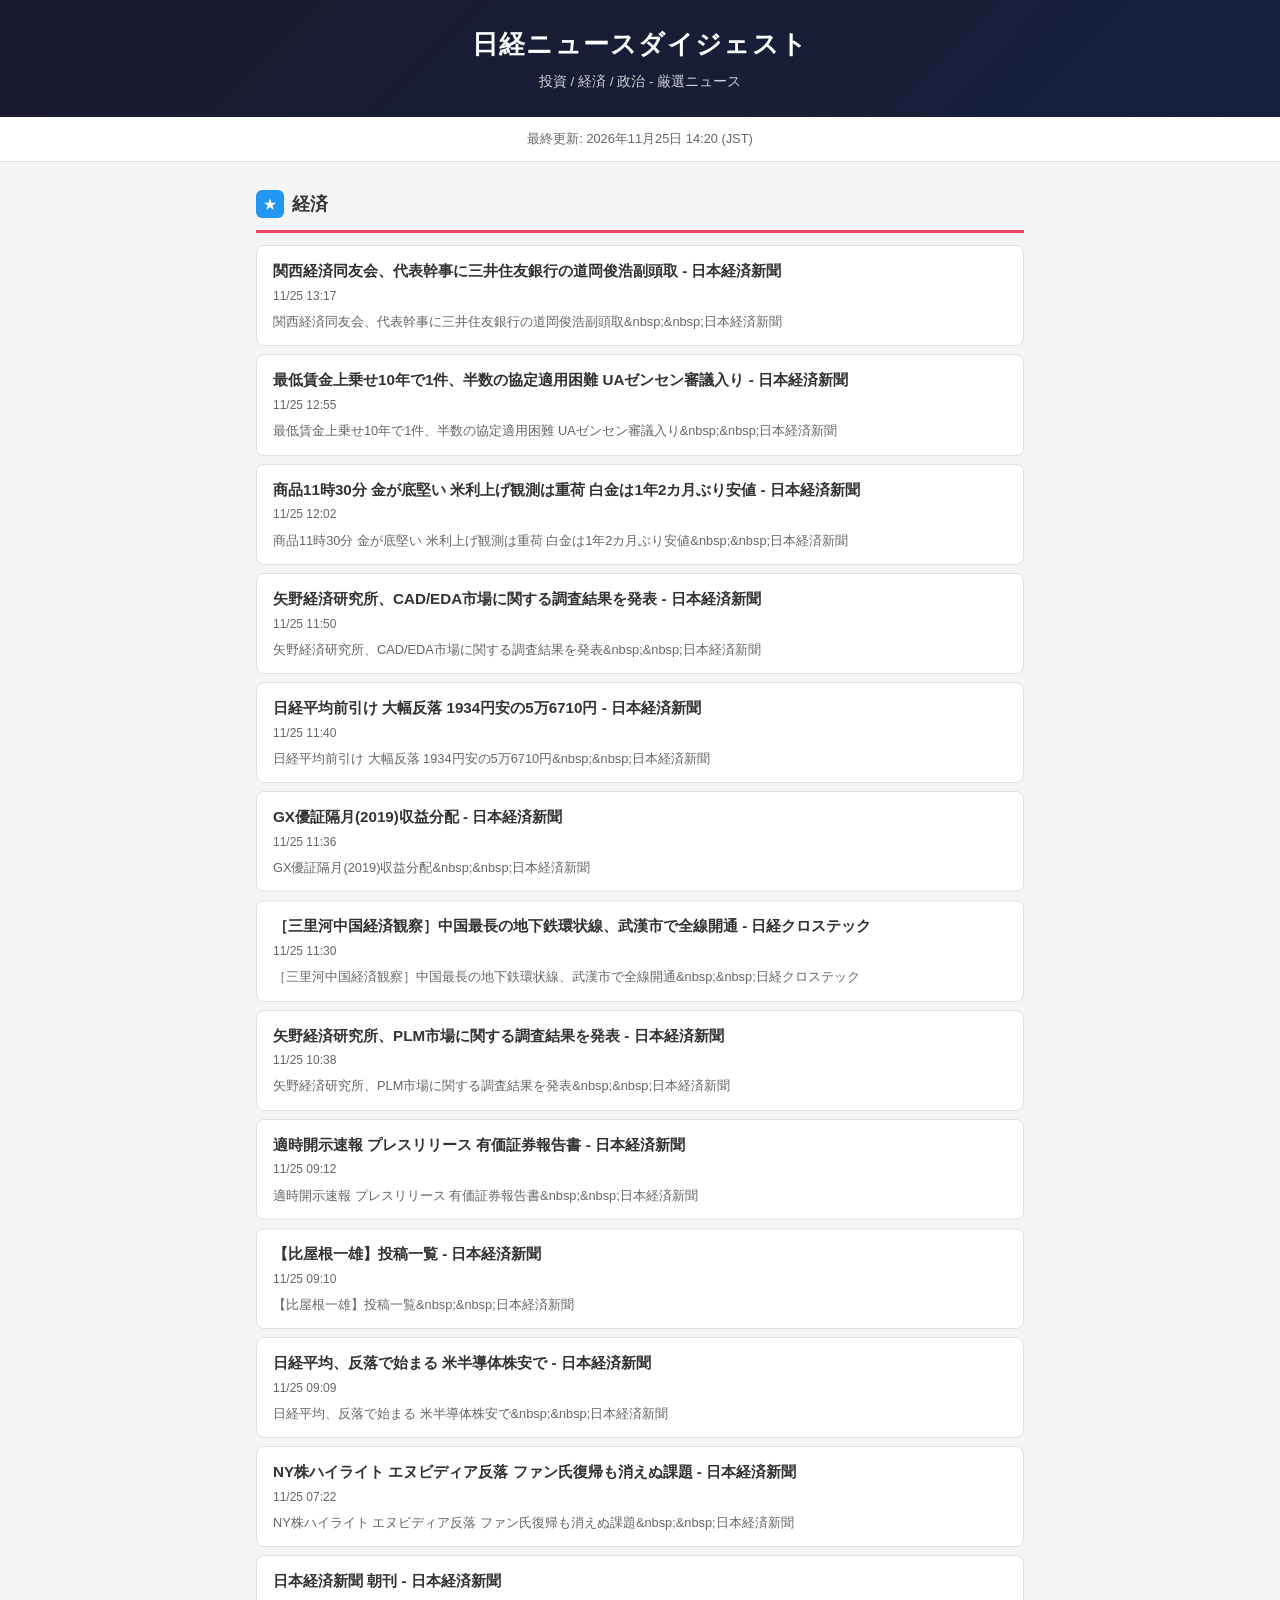
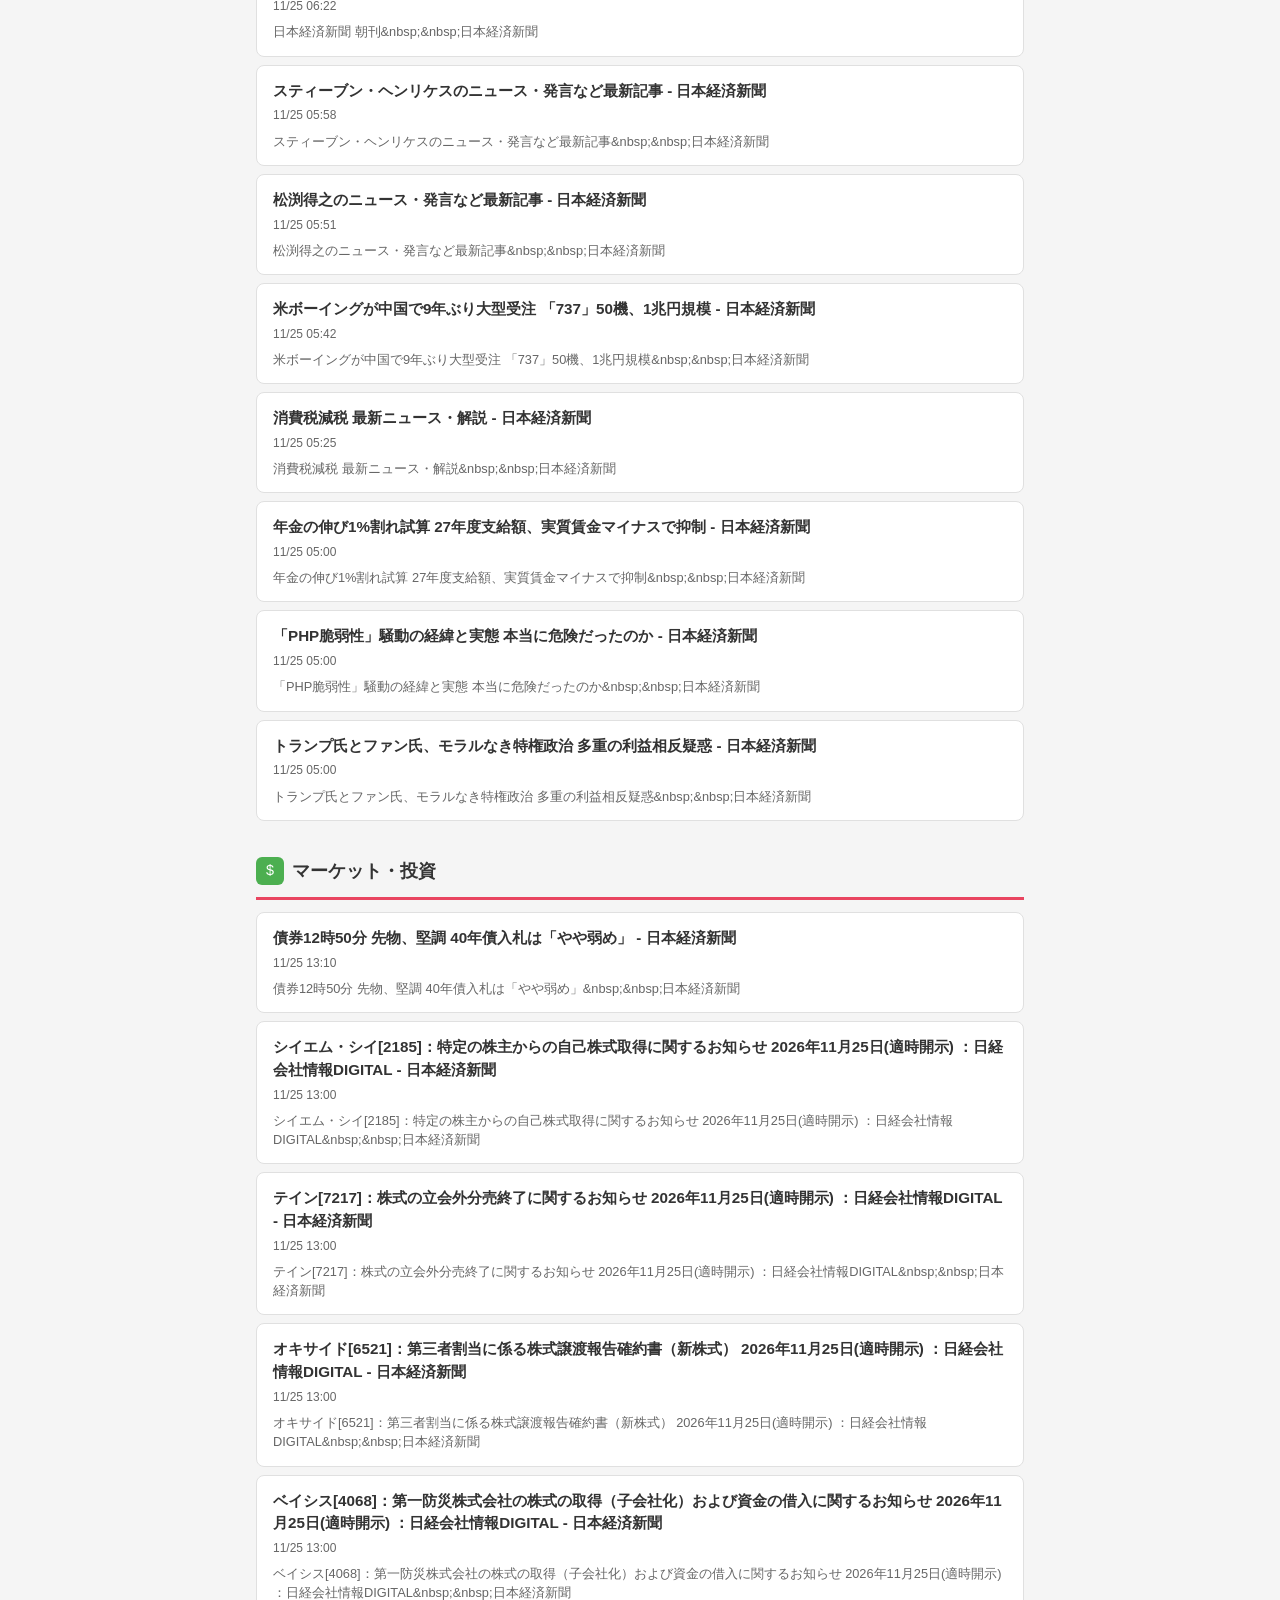
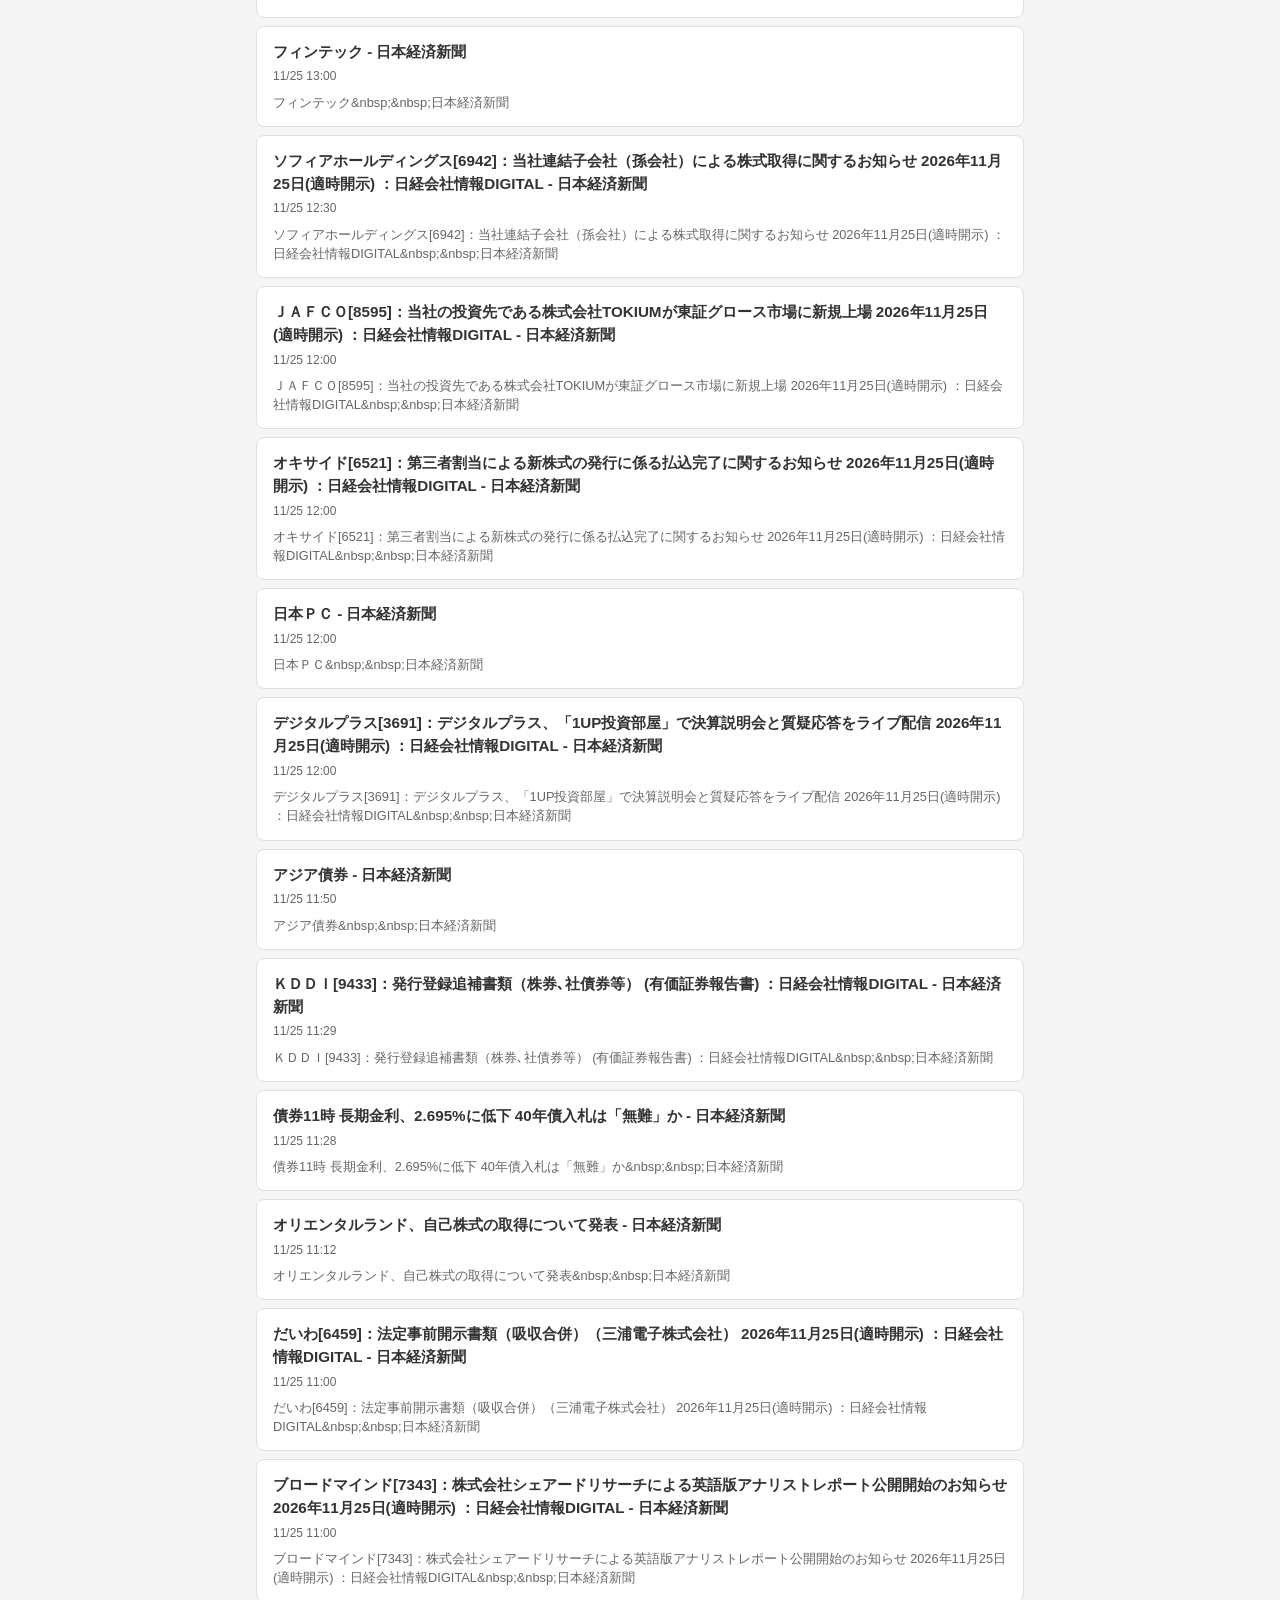
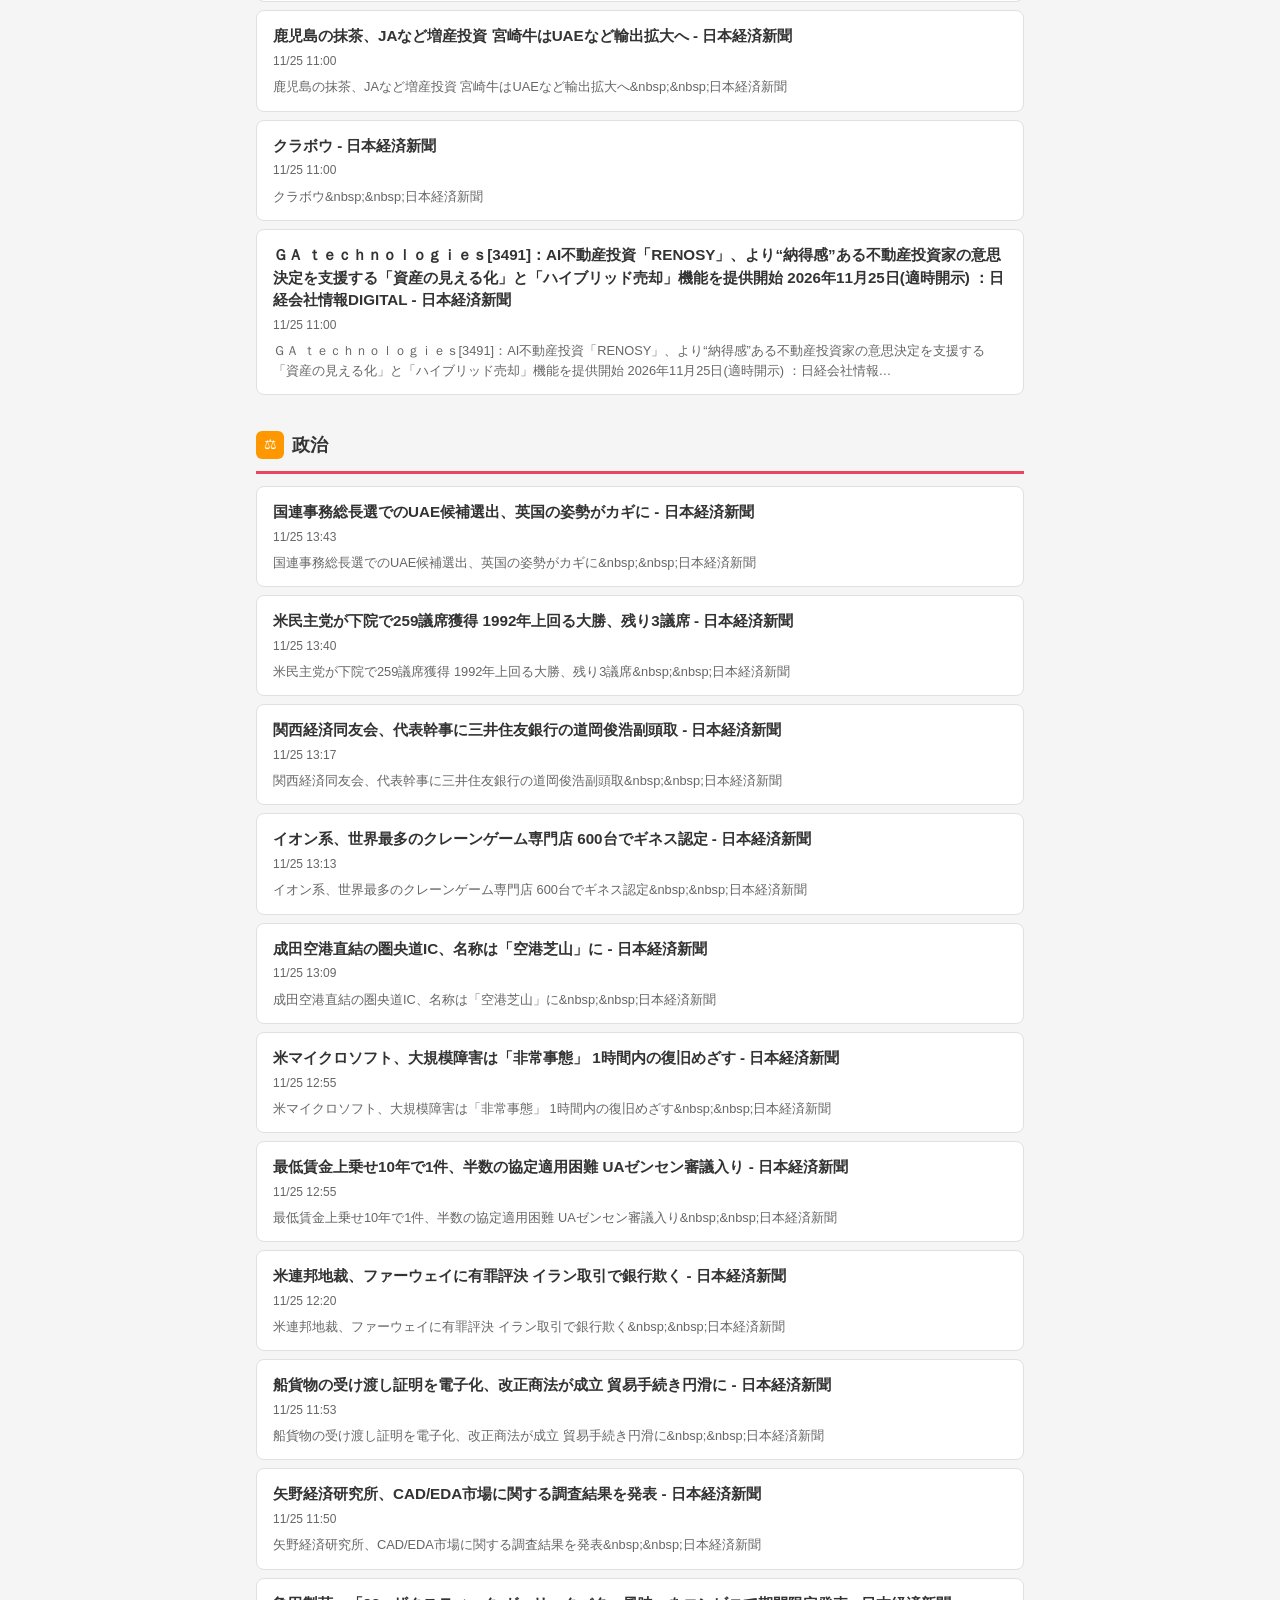
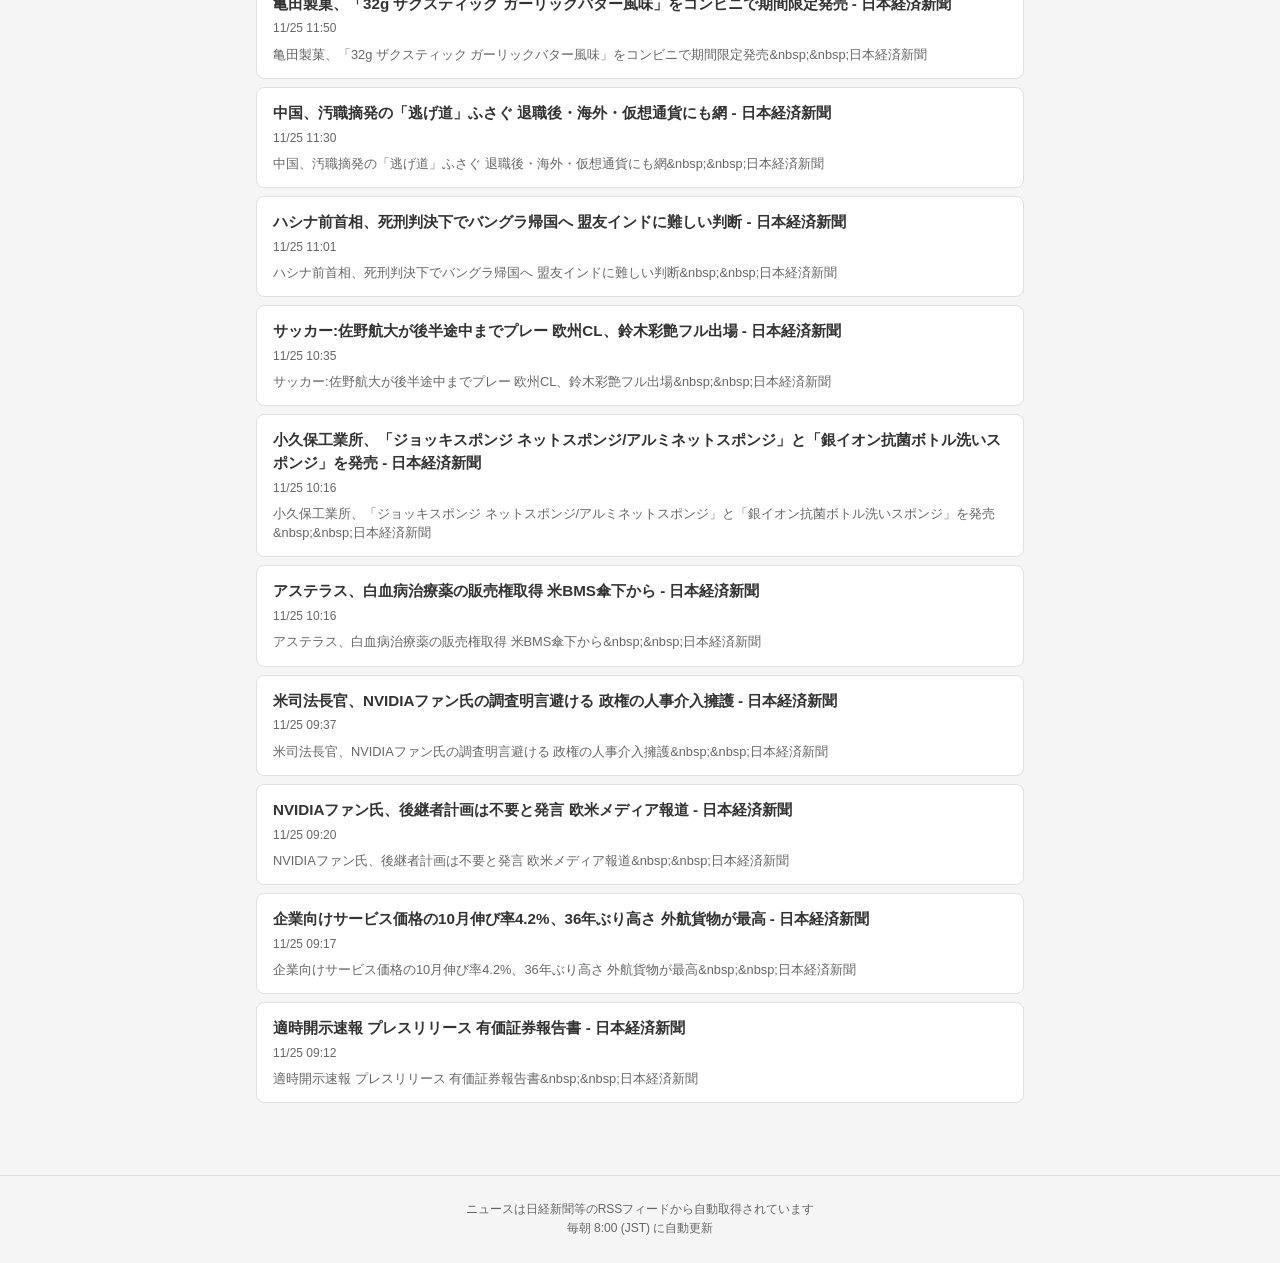
==== commit 6979cdfd: "Update news digest - 2026-11-25 14:20 JST" ====
--- a/docs/index.html
+++ b/docs/index.html
@@ -3,7 +3,7 @@
 <head>
     <meta charset="UTF-8">
     <meta name="viewport" content="width=device-width, initial-scale=1.0">
-    <title>日経ニュースダイジェスト - 2026年11月24日</title>
+    <title>日経ニュースダイジェスト - 2026年11月25日</title>
     <style>
         :root {
             --primary: #1a1a2e;
@@ -201,7 +201,7 @@
     </header>
 
     <div class="update-info">
-        最終更新: 2026年11月24日 15:52 (JST)
+        最終更新: 2026年11月25日 14:20 (JST)
     </div>
 
     <div class="container">
@@ -218,281 +218,281 @@
             <ul class="article-list">
                 
                 <li class="article-item">
-                    <a href="https://news.google.com/rss/articles/CBMibEFVX3lxTE1fVUcxLXQ5RXd5WUdJX0ZBRi1GUVhiaTZXVHZuMFdiWkZWd0hoeEVuWXZvdmItNmdnNEYyUTN4eEZwaFBzZnBIQjd3YzQwd2tncFhuVDk3MlBYUE54NFZmY09VVGdxVmFuNk1pZg?oc=5" target="_blank" rel="noopener noreferrer">
-                        <div class="article-title">◇アーレスティの発行体を格下げ・R&amp;I - 日本経済新聞</div>
-                        <div class="article-meta">
-                            
-                            <span class="article-time">11/24 15:48</span>
-                            
-                        </div>
-                        
-                        <div class="article-summary">◇アーレスティの発行体を格下げ・R&amp;I&amp;nbsp;&amp;nbsp;日本経済新聞</div>
-                        
-                    </a>
-                </li>
-                
-                <li class="article-item">
-                    <a href="https://news.google.com/rss/articles/CBMibEFVX3lxTE9ISGVMbHBOQzhnNjZmLVd0ckVSRkZIUHNGUG5mVEtaYTJIN0dRNElJNGxWRlI1MjBpcFIyaWFRSDZ5X0VDb3h1WUo1eFFrdUZzTU1OUHJBS3l4czlyMHVDOWxJTTkyVFJyT0N5eA?oc=5" target="_blank" rel="noopener noreferrer">
-                        <div class="article-title">人事、伊藤忠丸紅鉄鋼 - 日本経済新聞</div>
-                        <div class="article-meta">
-                            
-                            <span class="article-time">11/24 15:44</span>
-                            
-                        </div>
-                        
-                        <div class="article-summary">人事、伊藤忠丸紅鉄鋼&amp;nbsp;&amp;nbsp;日本経済新聞</div>
-                        
-                    </a>
-                </li>
-                
-                <li class="article-item">
-                    <a href="https://news.google.com/rss/articles/CBMibEFVX3lxTFBhZlpLbktUb3dTRWZJTm5xcmZTbUlFa2xZcVdFOW9MWDlOTHQ0U2lPWWoxeXRfalNJRF9LSnM2ZVZYZDh3b2QyLWpjTGRRTlVWMXZfSE5mVjg0eEpPc3VJbTVOYWtHQXlmWEpaQg?oc=5" target="_blank" rel="noopener noreferrer">
-                        <div class="article-title">人事、明和産業 - 日本経済新聞</div>
-                        <div class="article-meta">
-                            
-                            <span class="article-time">11/24 15:44</span>
-                            
-                        </div>
-                        
-                        <div class="article-summary">人事、明和産業&amp;nbsp;&amp;nbsp;日本経済新聞</div>
-                        
-                    </a>
-                </li>
-                
-                <li class="article-item">
-                    <a href="https://news.google.com/rss/articles/CBMibEFVX3lxTE1NSTNoRUlaVTJJcVh5MHRJVVItQW83UUVqMmlQQmdNYnFyN1hOcXRDQWVCWksxN0VreXVWZWtDd2MyMmZkZ2dDUVRPNUFnNElmdzVCSklObG4wUkZwOVh0WFlMc2VnWHJxRmRCLQ?oc=5" target="_blank" rel="noopener noreferrer">
-                        <div class="article-title">人事、多摩川精機 - 日本経済新聞</div>
-                        <div class="article-meta">
-                            
-                            <span class="article-time">11/24 15:44</span>
-                            
-                        </div>
-                        
-                        <div class="article-summary">人事、多摩川精機&amp;nbsp;&amp;nbsp;日本経済新聞</div>
-                        
-                    </a>
-                </li>
-                
-                <li class="article-item">
-                    <a href="https://news.google.com/rss/articles/CBMibEFVX3lxTFBIem1MTk9FWE5lNDRiXzM0VGQ4d3dhNVNsZnk2bThBOWRFYnNjSm94SUlwSFRrWVVCNmRzV0FwVWhqamhIVXczR0FQeWRoei1pd08xbHY3OGdmWVdKRW9ncFdFYkh4TEc1UFNwVw?oc=5" target="_blank" rel="noopener noreferrer">
-                        <div class="article-title">人事、日本エコシステム - 日本経済新聞</div>
-                        <div class="article-meta">
-                            
-                            <span class="article-time">11/24 15:44</span>
-                            
-                        </div>
-                        
-                        <div class="article-summary">人事、日本エコシステム&amp;nbsp;&amp;nbsp;日本経済新聞</div>
-                        
-                    </a>
-                </li>
-                
-                <li class="article-item">
-                    <a href="https://news.google.com/rss/articles/CBMibEFVX3lxTE9BWURSX1pYQW0xS3N1NW4xSHhnLWF1SDg3WG5sc1JWVGpFQlYyZWVrTlNRZVdyQWdZZEdsTVdFbVFCaGdfdUo0V20ycWpRdWluY1lWTlFmU2FrMGFqR1BkVlVyWDV3d2FKeFBORA?oc=5" target="_blank" rel="noopener noreferrer">
-                        <div class="article-title">ドバイ原油・24日午後、下落 - 日本経済新聞</div>
-                        <div class="article-meta">
-                            
-                            <span class="article-time">11/24 15:36</span>
-                            
-                        </div>
-                        
-                        <div class="article-summary">ドバイ原油・24日午後、下落&amp;nbsp;&amp;nbsp;日本経済新聞</div>
-                        
-                    </a>
-                </li>
-                
-                <li class="article-item">
-                    <a href="https://news.google.com/rss/articles/CBMibEFVX3lxTE4zV3VGclBTVGpYc3ZRVi1rQU1GcGZKSDQtNklYR3k5TThOaUdQTmN3aFZPNFdSVzJORnVEMzVweDNOb3RfSjl0V3JiSVVBN3lOS3RqRXl1ajl3by1EdEJhMy1FaEg1dGhCanVFbg?oc=5" target="_blank" rel="noopener noreferrer">
-                        <div class="article-title">矢野経済研究所、国内企業のIT投資に関する調査結果を発表 - 日本経済新聞</div>
-                        <div class="article-meta">
-                            
-                            <span class="article-time">11/24 15:27</span>
-                            
-                        </div>
-                        
-                        <div class="article-summary">矢野経済研究所、国内企業のIT投資に関する調査結果を発表&amp;nbsp;&amp;nbsp;日本経済新聞</div>
-                        
-                    </a>
-                </li>
-                
-                <li class="article-item">
-                    <a href="https://news.google.com/rss/articles/CBMibEFVX3lxTE1qeXZtVUo3SlozM1FRVHd2ZDFWeE94ZEY0TUV3dHlKMlRXQUhrTFZadkQzcl9YbUx4bFp3Nk00YWN1X3JnRHF4YnY1endxSTJXWWtLWE84Xy1HcFJOZG5TeUdkNG16Y1lVNWswZw?oc=5" target="_blank" rel="noopener noreferrer">
-                        <div class="article-title">キヤノン、ArFドライスキャナー「FPA-6300AS6」を受注開始 - 日本経済新聞</div>
-                        <div class="article-meta">
-                            
-                            <span class="article-time">11/24 15:24</span>
-                            
-                        </div>
-                        
-                        <div class="article-summary">キヤノン、ArFドライスキャナー「FPA-6300AS6」を受注開始&amp;nbsp;&amp;nbsp;日本経済新聞</div>
-                        
-                    </a>
-                </li>
-                
-                <li class="article-item">
-                    <a href="https://news.google.com/rss/articles/CBMibEFVX3lxTFBwb0tMMjhadGJxdDNDb3kzSGFnWFJNYlVobXpwMHFhbUhKem05UkYyWl9Nb1VQUVZPc0ZVM09hNDAtNFNCMnpxVDlZTXZOUDVrSi1ZbUdRMExqZUNiOWcwZXBEV0NPcHJLUW9WWQ?oc=5" target="_blank" rel="noopener noreferrer">
-                        <div class="article-title">人事、トーシンホールディングス - 日本経済新聞</div>
-                        <div class="article-meta">
-                            
-                            <span class="article-time">11/24 15:24</span>
-                            
-                        </div>
-                        
-                        <div class="article-summary">人事、トーシンホールディングス&amp;nbsp;&amp;nbsp;日本経済新聞</div>
-                        
-                    </a>
-                </li>
-                
-                <li class="article-item">
-                    <a href="https://news.google.com/rss/articles/CBMibEFVX3lxTE9ZUnRsS0xUNlprbTZBQ0QzWHhlWExDSUZySnJnT21QWFdVY2JfWi1NR19xT2hCNXJqNnFDQjBGU01sQkZzZ2xTQjhGeHR2azI5cFhUdnZubFZfRFJXWmhMcEQ2cjhLeFE1TkNuTw?oc=5" target="_blank" rel="noopener noreferrer">
-                        <div class="article-title">人事、AIG損害保険 - 日本経済新聞</div>
-                        <div class="article-meta">
-                            
-                            <span class="article-time">11/24 15:00</span>
-                            
-                        </div>
-                        
-                        <div class="article-summary">人事、AIG損害保険&amp;nbsp;&amp;nbsp;日本経済新聞</div>
-                        
-                    </a>
-                </li>
-                
-                <li class="article-item">
-                    <a href="https://news.google.com/rss/articles/CBMibEFVX3lxTFBWTDdKaWg2OFhOVVN6UE1qR3RjWXNKb0RLc0JDSkNENG15V3M2Zmdtb3hoYU1YX3NIUmdlMHlidEVJSldkc09yYzJkYmdhTjRrZVRFQ3lyT01LSFd0dk5oVHBMdG42ZFZmdG10bw?oc=5" target="_blank" rel="noopener noreferrer">
-                        <div class="article-title">今夜のNEXT 成長期待の防衛産業に黄信号？ 防衛費に圧縮案浮上 - 日本経済新聞</div>
-                        <div class="article-meta">
-                            
-                            <span class="article-time">11/24 15:00</span>
-                            
-                        </div>
-                        
-                        <div class="article-summary">今夜のNEXT 成長期待の防衛産業に黄信号？ 防衛費に圧縮案浮上&amp;nbsp;&amp;nbsp;日本経済新聞</div>
-                        
-                    </a>
-                </li>
-                
-                <li class="article-item">
-                    <a href="https://news.google.com/rss/articles/CBMibEFVX3lxTE51anBzbklVZmdpcElIUndmaXV0andKTTBocXdDQzNnTkdERWxQdWl1NmYyOENRTkh5VUczRWZCeEE5QjgwczdZd1ppQnlTS0FwdklKS0hZdHpBUlY4OVYxUHlsSnBSR1dOMzBhcg?oc=5" target="_blank" rel="noopener noreferrer">
-                        <div class="article-title">人事、近鉄リテーリング - 日本経済新聞</div>
-                        <div class="article-meta">
-                            
-                            <span class="article-time">11/24 14:58</span>
-                            
-                        </div>
-                        
-                        <div class="article-summary">人事、近鉄リテーリング&amp;nbsp;&amp;nbsp;日本経済新聞</div>
-                        
-                    </a>
-                </li>
-                
-                <li class="article-item">
-                    <a href="https://news.google.com/rss/articles/CBMibEFVX3lxTE1ITXN4YmRyMU9ibUZZY2xQSkVEZXVnX2tpZGZndUctemtZWGFmT0VEOWdpRmprQlRSWUg0QlVDSElsMkZWNnAxaF9scGVZNlczRUpmUXBqdUpFZUZpbmJaUnJ4bkQwUV95YXBUdQ?oc=5" target="_blank" rel="noopener noreferrer">
-                        <div class="article-title">◇アルフレッサ（2784）自己株式消却 - 日本経済新聞</div>
-                        <div class="article-meta">
-                            
-                            <span class="article-time">11/24 14:38</span>
-                            
-                        </div>
-                        
-                        <div class="article-summary">◇アルフレッサ（2784）自己株式消却&amp;nbsp;&amp;nbsp;日本経済新聞</div>
-                        
-                    </a>
-                </li>
-                
-                <li class="article-item">
-                    <a href="https://news.google.com/rss/articles/CBMibEFVX3lxTFBleWcwczlXT2ZVR3ZXZFNTM1Y3QlJ1ZjBOSlk2WHltbVp6ZlVPY3lucWdKOUtOOVg1amZDbmlvY0UwelJ4bWR1RU9RbDVrVGIxOHh5bjNSVkM5SGdPSkxpTzNtWE04LUd6dTN0aA?oc=5" target="_blank" rel="noopener noreferrer">
-                        <div class="article-title">東北電力、増収増益 - 日本経済新聞</div>
-                        <div class="article-meta">
-                            
-                            <span class="article-time">11/24 14:28</span>
-                            
-                        </div>
-                        
-                        <div class="article-summary">東北電力、増収増益&amp;nbsp;&amp;nbsp;日本経済新聞</div>
-                        
-                    </a>
-                </li>
-                
-                <li class="article-item">
-                    <a href="https://news.google.com/rss/articles/CBMibEFVX3lxTFBMcGR2UVJ2VW9lSlZIdVdQRWN6VElFejJ5SFFuLWYxWVNmSlZGS05RcXh5T2VMX01tb1JxY25nOGprcXNYRWJjR0UwcWI1dVJMaERaSEREeGQ2ZHFvYm5vUGZ1enZMc0toNFA4NQ?oc=5" target="_blank" rel="noopener noreferrer">
-                        <div class="article-title">TDK、3年連続最高益 - 日本経済新聞</div>
-                        <div class="article-meta">
-                            
-                            <span class="article-time">11/24 14:21</span>
-                            
-                        </div>
-                        
-                        <div class="article-summary">TDK、3年連続最高益&amp;nbsp;&amp;nbsp;日本経済新聞</div>
-                        
-                    </a>
-                </li>
-                
-                <li class="article-item">
-                    <a href="https://news.google.com/rss/articles/CBMibEFVX3lxTFBkbUc5VHlLQ1p6dFV4cWZNUndid3h6T0otVTBMUzBQeThuVDJ2UGw1am1HS2d6LWlac3NuOUllTnM3WTdnOVZxOEVJUFI1UkV3dC1SQWJYLUJRdzR6SC1ST1lwb1BJU1IwUFVmWA?oc=5" target="_blank" rel="noopener noreferrer">
-                        <div class="article-title">アルプスアルパイン、増収増益 - 日本経済新聞</div>
-                        <div class="article-meta">
-                            
-                            <span class="article-time">11/24 14:20</span>
-                            
-                        </div>
-                        
-                        <div class="article-summary">アルプスアルパイン、増収増益&amp;nbsp;&amp;nbsp;日本経済新聞</div>
-                        
-                    </a>
-                </li>
-                
-                <li class="article-item">
-                    <a href="https://news.google.com/rss/articles/CBMibEFVX3lxTE9ucVJUSlg2Z2w2SW5jeFY1a0hLTVpoVEFqZ1Z2c2lFVm1WcTQtV2xVS3U5Sm90V0lscDlOZ3hSUlN3UFJoSmZISGdvRlNSaHd4ZnhIcGdQbC1qM1FkWHA0MjdYcjN0Yy0zQkRXYQ?oc=5" target="_blank" rel="noopener noreferrer">
-                        <div class="article-title">日経平均、「高市ライン」で踏みとどまるか 次は米景気後退トレード警戒 - 日本経済新聞</div>
-                        <div class="article-meta">
-                            
-                            <span class="article-time">11/24 14:17</span>
-                            
-                        </div>
-                        
-                        <div class="article-summary">日経平均、「高市ライン」で踏みとどまるか 次は米景気後退トレード警戒&amp;nbsp;&amp;nbsp;日本経済新聞</div>
-                        
-                    </a>
-                </li>
-                
-                <li class="article-item">
-                    <a href="https://news.google.com/rss/articles/CBMibEFVX3lxTE1UV1dMOWIyMUdkb3J0a1c4dEd6TldQYjk0ZTF6NTI5cVNTZWl4eGZMTU9HZExKQ3Z1MkZHUU13R3lrS1ViOHROVzc3VHZINXpFcWhlRExsaUdMc18tbUFRcWhzV1NNZ2pSbFBHSA?oc=5" target="_blank" rel="noopener noreferrer">
-                        <div class="article-title">◇CIJ（4826）自己株式消却 - 日本経済新聞</div>
-                        <div class="article-meta">
-                            
-                            <span class="article-time">11/24 14:15</span>
-                            
-                        </div>
-                        
-                        <div class="article-summary">◇CIJ（4826）自己株式消却&amp;nbsp;&amp;nbsp;日本経済新聞</div>
-                        
-                    </a>
-                </li>
-                
-                <li class="article-item">
-                    <a href="https://news.google.com/rss/articles/CBMiWEFVX3lxTE5KbUxVYlV5WXlIdWhsNUtmVTdXRWlzZW9ZejFVdzdTWXdPblBhdjcwV0ZVeDRVTkx0LUZxaUxOZHpzMVlrOEV3ZDA5Ykc0eVQ2VWVYclhZcmU?oc=5" target="_blank" rel="noopener noreferrer">
-                        <div class="article-title">日経夕刊エッセー「あすへの話題」 - 日本経済新聞</div>
-                        <div class="article-meta">
-                            
-                            <span class="article-time">11/24 14:09</span>
-                            
-                        </div>
-                        
-                        <div class="article-summary">日経夕刊エッセー「あすへの話題」&amp;nbsp;&amp;nbsp;日本経済新聞</div>
-                        
-                    </a>
-                </li>
-                
-                <li class="article-item">
-                    <a href="https://news.google.com/rss/articles/CBMibEFVX3lxTE5UbFdUZ1kyRjdjV1hBVWpMdGlPOWpySHlQcjBmdjJFMUhMSnBzSGRzS0p3X09lSm5oOUpTaWpjQlhBZ3c2dXZYRlFGRjFYZDR4NGpKMnR6N3hmUklTUmJkNUV0WEFQbGY2NTVSTg?oc=5" target="_blank" rel="noopener noreferrer">
-                        <div class="article-title">遠い響き 前駐米大使・冨田浩司 - 日本経済新聞</div>
-                        <div class="article-meta">
-                            
-                            <span class="article-time">11/24 14:00</span>
-                            
-                        </div>
-                        
-                        <div class="article-summary">遠い響き 前駐米大使・冨田浩司&amp;nbsp;&amp;nbsp;日本経済新聞</div>
+                    <a href="https://news.google.com/rss/articles/CBMibEFVX3lxTFAwcDBMMkNGbXU4X3poM1Qxd09rMTFPd1FOT0M1ZDdpRktDSHpacEphNlpKRUlIMkI0a0xCMmJaMEZuY0F2WnpQNEZtSklRZnlIdGlVZGpsMHdnMkIyR2FLZjNhYmFSMVM1M0FVYw?oc=5" target="_blank" rel="noopener noreferrer">
+                        <div class="article-title">関西経済同友会、代表幹事に三井住友銀行の道岡俊浩副頭取 - 日本経済新聞</div>
+                        <div class="article-meta">
+                            
+                            <span class="article-time">11/25 13:17</span>
+                            
+                        </div>
+                        
+                        <div class="article-summary">関西経済同友会、代表幹事に三井住友銀行の道岡俊浩副頭取&amp;nbsp;&amp;nbsp;日本経済新聞</div>
+                        
+                    </a>
+                </li>
+                
+                <li class="article-item">
+                    <a href="https://news.google.com/rss/articles/CBMibEFVX3lxTE12VFJiVEJWVGs0TGM2SGxFRW9UOW1tUEZiR21tcHo0OHppS254UUROY3BUTzZ6UlRnVmdwRkM1bFFWZ1BVWkNZRDFlRThSUUV6WXFKSzlSUkg1SDNWRzJGSVBMWFZLbHJ5WXE3Vg?oc=5" target="_blank" rel="noopener noreferrer">
+                        <div class="article-title">最低賃金上乗せ10年で1件、半数の協定適用困難 UAゼンセン審議入り - 日本経済新聞</div>
+                        <div class="article-meta">
+                            
+                            <span class="article-time">11/25 12:55</span>
+                            
+                        </div>
+                        
+                        <div class="article-summary">最低賃金上乗せ10年で1件、半数の協定適用困難 UAゼンセン審議入り&amp;nbsp;&amp;nbsp;日本経済新聞</div>
+                        
+                    </a>
+                </li>
+                
+                <li class="article-item">
+                    <a href="https://news.google.com/rss/articles/CBMibEFVX3lxTE1fNS0tOTMxVjJTSzltcWZjVUJMaE1PbjVXbWRMVEZEeTVWTDFBc0ZFRUFKMDJFdXlzME9sb1VDQkYxVlRoajVyWWJPc0N1MG1qRnRYajVnSmZ6SUg0Rnh1cElWX0x4a2xSSUNhVA?oc=5" target="_blank" rel="noopener noreferrer">
+                        <div class="article-title">商品11時30分 金が底堅い 米利上げ観測は重荷 白金は1年2カ月ぶり安値 - 日本経済新聞</div>
+                        <div class="article-meta">
+                            
+                            <span class="article-time">11/25 12:02</span>
+                            
+                        </div>
+                        
+                        <div class="article-summary">商品11時30分 金が底堅い 米利上げ観測は重荷 白金は1年2カ月ぶり安値&amp;nbsp;&amp;nbsp;日本経済新聞</div>
+                        
+                    </a>
+                </li>
+                
+                <li class="article-item">
+                    <a href="https://news.google.com/rss/articles/CBMibEFVX3lxTFAxOG5VN0RpaERyRG1zdE5BaHpLTzhlNm1jbS1hWDZ5d0pQdk5YVFYzZVRKbjM5d29fd1hqbWdWdTBiN2Q4LUhScHVqbFVERUxzZDAteXBXZ3NKQ2gxNHlEYlhkOHZwY003eGwwag?oc=5" target="_blank" rel="noopener noreferrer">
+                        <div class="article-title">矢野経済研究所、CAD/EDA市場に関する調査結果を発表 - 日本経済新聞</div>
+                        <div class="article-meta">
+                            
+                            <span class="article-time">11/25 11:50</span>
+                            
+                        </div>
+                        
+                        <div class="article-summary">矢野経済研究所、CAD/EDA市場に関する調査結果を発表&amp;nbsp;&amp;nbsp;日本経済新聞</div>
+                        
+                    </a>
+                </li>
+                
+                <li class="article-item">
+                    <a href="https://news.google.com/rss/articles/CBMibEFVX3lxTFAzTkhSS3RxYUFkcHVUc0l3RWdWdVhJa2p0THNBcVdyRVp1bkJyMVJuNW9CVnRzR0ZzdTVvNlhlY3dPSi1CWXJhRlNycnoyRWlDa2lmZHBRUlRUZm1hc2pfcWdtTjZSTVF2LWU3bQ?oc=5" target="_blank" rel="noopener noreferrer">
+                        <div class="article-title">日経平均前引け 大幅反落 1934円安の5万6710円 - 日本経済新聞</div>
+                        <div class="article-meta">
+                            
+                            <span class="article-time">11/25 11:40</span>
+                            
+                        </div>
+                        
+                        <div class="article-summary">日経平均前引け 大幅反落 1934円安の5万6710円&amp;nbsp;&amp;nbsp;日本経済新聞</div>
+                        
+                    </a>
+                </li>
+                
+                <li class="article-item">
+                    <a href="https://news.google.com/rss/articles/CBMibEFVX3lxTE85R1p4YWxrYzhDNGs1d1lMVjFzTE5KdTdBQWZIcllMdWNCZ0h5dnlaLXJGMXBMNzhJSlBMRUdtVnpXNWYwS1ZLUUEtREdNaWpWUllYM2hueEg3eHZlM0VxS3oyTG9FRnJtRFNqaQ?oc=5" target="_blank" rel="noopener noreferrer">
+                        <div class="article-title">GX優証隔月(2019)収益分配 - 日本経済新聞</div>
+                        <div class="article-meta">
+                            
+                            <span class="article-time">11/25 11:36</span>
+                            
+                        </div>
+                        
+                        <div class="article-summary">GX優証隔月(2019)収益分配&amp;nbsp;&amp;nbsp;日本経済新聞</div>
+                        
+                    </a>
+                </li>
+                
+                <li class="article-item">
+                    <a href="https://news.google.com/rss/articles/CBMiZ0FVX3lxTE1YeWg0Sl9FbFgwNXNwV01POC1YNzBvZmk5cTlDZllBekRBTHJLc281akNiVmRCYnVpLTlnQVkxUjdKU1RqLVQtemF5TEdsN1ZBVTE4ZWp6LWhBRlVMNnRBTnRpQi1WV1E?oc=5" target="_blank" rel="noopener noreferrer">
+                        <div class="article-title">［三里河中国経済観察］中国最長の地下鉄環状線、武漢市で全線開通 - 日経クロステック</div>
+                        <div class="article-meta">
+                            
+                            <span class="article-time">11/25 11:30</span>
+                            
+                        </div>
+                        
+                        <div class="article-summary">［三里河中国経済観察］中国最長の地下鉄環状線、武漢市で全線開通&amp;nbsp;&amp;nbsp;日経クロステック</div>
+                        
+                    </a>
+                </li>
+                
+                <li class="article-item">
+                    <a href="https://news.google.com/rss/articles/CBMibEFVX3lxTFBnOHRVVXBMVUhFNHRHVFlRMEJlVGtMVG52MWliYzNDZUJYRDIzR3FsMHJrRVdOR3pFNzZWNmhOb2lSeEFUeWg5WHh5SFlMQVVNc1JUekVpbjI1bUtjOEZTQmVZOFdva2FoYTBpdQ?oc=5" target="_blank" rel="noopener noreferrer">
+                        <div class="article-title">矢野経済研究所、PLM市場に関する調査結果を発表 - 日本経済新聞</div>
+                        <div class="article-meta">
+                            
+                            <span class="article-time">11/25 10:38</span>
+                            
+                        </div>
+                        
+                        <div class="article-summary">矢野経済研究所、PLM市場に関する調査結果を発表&amp;nbsp;&amp;nbsp;日本経済新聞</div>
+                        
+                    </a>
+                </li>
+                
+                <li class="article-item">
+                    <a href="https://news.google.com/rss/articles/CBMigwFBVV95cUxPU2V4cEFjQ3FKNGJZOGNCX3JwdEYwMDBodGsycVFrRzgxRkJDclhQUWk2WTQ2T0h2OW9USWZzQ3BiMkltcXp0RGhCcjRqVlNzMjYxSE13MUVvMGYxLXc3emExOE1pVFJKLTcxQldFT2dmYm9sOW1LMHpPQkh2YXhzQUpCZw?oc=5" target="_blank" rel="noopener noreferrer">
+                        <div class="article-title">適時開示速報 プレスリリース 有価証券報告書 - 日本経済新聞</div>
+                        <div class="article-meta">
+                            
+                            <span class="article-time">11/25 09:12</span>
+                            
+                        </div>
+                        
+                        <div class="article-summary">適時開示速報 プレスリリース 有価証券報告書&amp;nbsp;&amp;nbsp;日本経済新聞</div>
+                        
+                    </a>
+                </li>
+                
+                <li class="article-item">
+                    <a href="https://news.google.com/rss/articles/CBMiWkFVX3lxTE41blREcjU3dUVuTjJ6c21jLUdFbXYzOHpMc3JQLVl3SGhVMmg0blhpeTVRY0dFV241R2MwMTZLd0FhUTB2ZDlzMVhvc3dkLWp2NE5kTVN6THRWZw?oc=5" target="_blank" rel="noopener noreferrer">
+                        <div class="article-title">【比屋根一雄】投稿一覧 - 日本経済新聞</div>
+                        <div class="article-meta">
+                            
+                            <span class="article-time">11/25 09:10</span>
+                            
+                        </div>
+                        
+                        <div class="article-summary">【比屋根一雄】投稿一覧&amp;nbsp;&amp;nbsp;日本経済新聞</div>
+                        
+                    </a>
+                </li>
+                
+                <li class="article-item">
+                    <a href="https://news.google.com/rss/articles/CBMibEFVX3lxTFAxZHA2dklpeHJRZ2xtdE5SaGwyQVpSb3g0YjZjbGFBQmpfS2RQY2c2WEgwQ0RCNU5ndGVhcElQV2J0T0toVzl3dUFJX1ZrMDNlVnd5YW95Q0NZdEw5TmJHdGwtaDhKUXlwUkUzTA?oc=5" target="_blank" rel="noopener noreferrer">
+                        <div class="article-title">日経平均、反落で始まる 米半導体株安で - 日本経済新聞</div>
+                        <div class="article-meta">
+                            
+                            <span class="article-time">11/25 09:09</span>
+                            
+                        </div>
+                        
+                        <div class="article-summary">日経平均、反落で始まる 米半導体株安で&amp;nbsp;&amp;nbsp;日本経済新聞</div>
+                        
+                    </a>
+                </li>
+                
+                <li class="article-item">
+                    <a href="https://news.google.com/rss/articles/CBMibEFVX3lxTFBQRmRrdmc1VU5QYVJWRU5HdDZlZUE2Y2IyaTRtcnBmMjFtbEpOeEtrR1UzUjl1UjVXekh5czZZSnlKV3FCZXJVOEQyZUtMajFGSlllY1dCMGhYWlJSX0hIb1BlRElTVm9PemJhSg?oc=5" target="_blank" rel="noopener noreferrer">
+                        <div class="article-title">NY株ハイライト エヌビディア反落 ファン氏復帰も消えぬ課題 - 日本経済新聞</div>
+                        <div class="article-meta">
+                            
+                            <span class="article-time">11/25 07:22</span>
+                            
+                        </div>
+                        
+                        <div class="article-summary">NY株ハイライト エヌビディア反落 ファン氏復帰も消えぬ課題&amp;nbsp;&amp;nbsp;日本経済新聞</div>
+                        
+                    </a>
+                </li>
+                
+                <li class="article-item">
+                    <a href="https://news.google.com/rss/articles/[base64]?oc=5" target="_blank" rel="noopener noreferrer">
+                        <div class="article-title">日本経済新聞 朝刊 - 日本経済新聞</div>
+                        <div class="article-meta">
+                            
+                            <span class="article-time">11/25 06:22</span>
+                            
+                        </div>
+                        
+                        <div class="article-summary">日本経済新聞 朝刊&amp;nbsp;&amp;nbsp;日本経済新聞</div>
+                        
+                    </a>
+                </li>
+                
+                <li class="article-item">
+                    <a href="https://news.google.com/rss/articles/[base64]?oc=5" target="_blank" rel="noopener noreferrer">
+                        <div class="article-title">スティーブン・ヘンリケスのニュース・発言など最新記事 - 日本経済新聞</div>
+                        <div class="article-meta">
+                            
+                            <span class="article-time">11/25 05:58</span>
+                            
+                        </div>
+                        
+                        <div class="article-summary">スティーブン・ヘンリケスのニュース・発言など最新記事&amp;nbsp;&amp;nbsp;日本経済新聞</div>
+                        
+                    </a>
+                </li>
+                
+                <li class="article-item">
+                    <a href="https://news.google.com/rss/articles/CBMidkFVX3lxTFBUZ1JRa1E3ZlBpZzdIdGpGQXBYLW5UV0lVdVJWWksybWl2bTFNWFRPLW9uLTNlWWdnWC1Bdy1mNzFvLWYyM0s3VDJFNlJ5S3k1dl9JRV9mVlhkOTliTjZVWTFCZDd1aVQ0QmFPbGhmd01reTNnTFE?oc=5" target="_blank" rel="noopener noreferrer">
+                        <div class="article-title">松渕得之のニュース・発言など最新記事 - 日本経済新聞</div>
+                        <div class="article-meta">
+                            
+                            <span class="article-time">11/25 05:51</span>
+                            
+                        </div>
+                        
+                        <div class="article-summary">松渕得之のニュース・発言など最新記事&amp;nbsp;&amp;nbsp;日本経済新聞</div>
+                        
+                    </a>
+                </li>
+                
+                <li class="article-item">
+                    <a href="https://news.google.com/rss/articles/CBMibEFVX3lxTE1OaWhoTTUzdnNwRnkzdFFkdnJydVlIejNpcFJkbDZjeUhnenRSODh6aVpxVGNtSDdGNWVEbE9IcFgwR0lRd0REeGkxYUhYUGRndlB3bmNqZGZQeUxRajkycldWMFcwdHdCOXNoTg?oc=5" target="_blank" rel="noopener noreferrer">
+                        <div class="article-title">米ボーイングが中国で9年ぶり大型受注 「737」50機、1兆円規模 - 日本経済新聞</div>
+                        <div class="article-meta">
+                            
+                            <span class="article-time">11/25 05:42</span>
+                            
+                        </div>
+                        
+                        <div class="article-summary">米ボーイングが中国で9年ぶり大型受注 「737」50機、1兆円規模&amp;nbsp;&amp;nbsp;日本経済新聞</div>
+                        
+                    </a>
+                </li>
+                
+                <li class="article-item">
+                    <a href="https://news.google.com/rss/articles/CBMiWkFVX3lxTE9QWUw2bFRXN0VCUXd4VG9NLTNreFlOY2ZOMGx4djhObkszOWpnVnpWMml4ZGQ2OW9TSHp2b3RiZEZ6ZXZIN2MzaURQSzdadWc4cHZOQVE1YmFJZw?oc=5" target="_blank" rel="noopener noreferrer">
+                        <div class="article-title">消費税減税 最新ニュース・解説 - 日本経済新聞</div>
+                        <div class="article-meta">
+                            
+                            <span class="article-time">11/25 05:25</span>
+                            
+                        </div>
+                        
+                        <div class="article-summary">消費税減税 最新ニュース・解説&amp;nbsp;&amp;nbsp;日本経済新聞</div>
+                        
+                    </a>
+                </li>
+                
+                <li class="article-item">
+                    <a href="https://news.google.com/rss/articles/CBMibEFVX3lxTE11VXh6U3FwOUd4M282czlSQjl1QmZnekxheDRvZlZOa0Y1UmpHVFZoQmJJamVVM0IwcVdWeUlIN2pPeVozVFFHSVE1MVBDamloYUxFamhLeVdYR005NXRZcnJZTjFxbW5JV0JJRw?oc=5" target="_blank" rel="noopener noreferrer">
+                        <div class="article-title">年金の伸び1%割れ試算 27年度支給額、実質賃金マイナスで抑制 - 日本経済新聞</div>
+                        <div class="article-meta">
+                            
+                            <span class="article-time">11/25 05:00</span>
+                            
+                        </div>
+                        
+                        <div class="article-summary">年金の伸び1%割れ試算 27年度支給額、実質賃金マイナスで抑制&amp;nbsp;&amp;nbsp;日本経済新聞</div>
+                        
+                    </a>
+                </li>
+                
+                <li class="article-item">
+                    <a href="https://news.google.com/rss/articles/CBMibEFVX3lxTE1NdVRLQTlhR2F2UFRHZVNyRGdnaUJCdzFXOG5xR1JfYi1iX2pQOVQtNWE1aE5xNGZuNkozaWh1Z1hnSWdLVmZBSlhNcUNqQTNLUzNnYWhjUzhad29LbHJ5TFQyRDRrSkc4UmZidg?oc=5" target="_blank" rel="noopener noreferrer">
+                        <div class="article-title">「PHP脆弱性」騒動の経緯と実態 本当に危険だったのか - 日本経済新聞</div>
+                        <div class="article-meta">
+                            
+                            <span class="article-time">11/25 05:00</span>
+                            
+                        </div>
+                        
+                        <div class="article-summary">「PHP脆弱性」騒動の経緯と実態 本当に危険だったのか&amp;nbsp;&amp;nbsp;日本経済新聞</div>
+                        
+                    </a>
+                </li>
+                
+                <li class="article-item">
+                    <a href="https://news.google.com/rss/articles/CBMibEFVX3lxTE1uWFRzR3pkNW5yVTFxVDBPWHpuOWFzUXREbDB3UGpURlFNLXc3NVZMRE1Ecy1aQnJ6NUstLU1oeHBjRFBERlUzTXJxb09LSUhFZXB1djFVemVtdEJ3LWpsV3Q2SGdneTVsYnlRcg?oc=5" target="_blank" rel="noopener noreferrer">
+                        <div class="article-title">トランプ氏とファン氏、モラルなき特権政治 多重の利益相反疑惑 - 日本経済新聞</div>
+                        <div class="article-meta">
+                            
+                            <span class="article-time">11/25 05:00</span>
+                            
+                        </div>
+                        
+                        <div class="article-summary">トランプ氏とファン氏、モラルなき特権政治 多重の利益相反疑惑&amp;nbsp;&amp;nbsp;日本経済新聞</div>
                         
                     </a>
                 </li>
@@ -513,281 +513,281 @@
             <ul class="article-list">
                 
                 <li class="article-item">
-                    <a href="https://news.google.com/rss/articles/CBMibEFVX3lxTE4xSnRqOEpGc2dRSzRiZFZ6XzJUQVBfTTVsanNoLVNvTl9rRHJIMHR5UG0tTTdfWVVXSmREZkozVnpTQ2NHeHcxNUNBcEpRN2RDdTRISjFxcmg3bkdtMVNBX3R4YnJuN0VXUDNxeA?oc=5" target="_blank" rel="noopener noreferrer">
-                        <div class="article-title">AI投資、米国に集中 アジアの資金調達の行方は - 日本経済新聞</div>
-                        <div class="article-meta">
-                            
-                            <span class="article-time">11/24 15:48</span>
-                            
-                        </div>
-                        
-                        <div class="article-summary">AI投資、米国に集中 アジアの資金調達の行方は&amp;nbsp;&amp;nbsp;日本経済新聞</div>
-                        
-                    </a>
-                </li>
-                
-                <li class="article-item">
-                    <a href="https://news.google.com/rss/articles/CBMibEFVX3lxTE9WMWgtcWc4blZQamhWRWZWbG4wR3BBS0s3M25EN2xlR0NPUnZNUHF1aDdhYTlITmg5eFpQWkNVVnhDdHFUMXNXaTU0N3pnTGRsVTRORWdKTTRWYUgtY3NwVERzVk1YclhDRFJSRA?oc=5" target="_blank" rel="noopener noreferrer">
-                        <div class="article-title">◇大和オフィス（8976）自己投資口消却 - 日本経済新聞</div>
-                        <div class="article-meta">
-                            
-                            <span class="article-time">11/24 15:44</span>
-                            
-                        </div>
-                        
-                        <div class="article-summary">◇大和オフィス（8976）自己投資口消却&amp;nbsp;&amp;nbsp;日本経済新聞</div>
-                        
-                    </a>
-                </li>
-                
-                <li class="article-item">
-                    <a href="https://news.google.com/rss/articles/CBMibEFVX3lxTE5MT0hOdGxQZGxTZklkT0ZIa3ZaekJNLWpCVWRkVDczYXRFTmR0cmxueFNmLWc2cjFBSVZzSFI5eENaSkhqWnQwU3NlaTNPOWRUNnRKTG54Nldad2VubVU4cVRPdHRCUUlzUDVlaQ?oc=5" target="_blank" rel="noopener noreferrer">
-                        <div class="article-title">債券15時 長期金利、低下 一時2.695%、2週ぶり低さ - 日本経済新聞</div>
-                        <div class="article-meta">
-                            
-                            <span class="article-time">11/24 15:40</span>
-                            
-                        </div>
-                        
-                        <div class="article-summary">債券15時 長期金利、低下 一時2.695%、2週ぶり低さ&amp;nbsp;&amp;nbsp;日本経済新聞</div>
-                        
-                    </a>
-                </li>
-                
-                <li class="article-item">
-                    <a href="https://news.google.com/rss/articles/CBMibEFVX3lxTE5iN3VHRHl4dUN2TE1xbVltbWt4bkdCVXFHYURDZFlZNUVmbk5xS3lDelZ6VGRVVlp3RzhsN2NhTzhxQzM5R3JRaGpkeWY0UWk4SGZER1FhWk5xN0phekctR3RPd3BPUjZxeTZZVw?oc=5" target="_blank" rel="noopener noreferrer">
-                        <div class="article-title">サイバーソリューションズ[436A]：変更報告書 提出者：サイバーソリューションズ株式会社：日経会社情報DIGITAL - 日本経済新聞</div>
-                        <div class="article-meta">
-                            
-                            <span class="article-time">11/24 15:30</span>
-                            
-                        </div>
-                        
-                        <div class="article-summary">サイバーソリューションズ[436A]：変更報告書 提出者：サイバーソリューションズ株式会社：日経会社情報DIGITAL&amp;nbsp;&amp;nbsp;日本経済新聞</div>
-                        
-                    </a>
-                </li>
-                
-                <li class="article-item">
-                    <a href="https://news.google.com/rss/articles/CBMiakFVX3lxTE1tY1BKSzNBeUItM0xmS21Cd3I0VVlNNHdQeGRTWEpZTzdCQUxWWVZVUjdkQkV4QUl3cUMxU1RoMjhYLS04a0JmXzZMTnlnSExtb0p1Z3N3RnFva1FQT1U4N2lGUW9LNjh2THc?oc=5" target="_blank" rel="noopener noreferrer">
-                        <div class="article-title">イオレ[2334]：法定事前開示書類（株式交換）（WOODMAN株式会社） 2026年11月24日(適時開示) ：日経会社情報DIGITAL - 日本経済新聞</div>
-                        <div class="article-meta">
-                            
-                            <span class="article-time">11/24 15:30</span>
-                            
-                        </div>
-                        
-                        <div class="article-summary">イオレ[2334]：法定事前開示書類（株式交換）（WOODMAN株式会社） 2026年11月24日(適時開示) ：日経会社情報DIGITAL&amp;nbsp;&amp;nbsp;日本経済新聞</div>
-                        
-                    </a>
-                </li>
-                
-                <li class="article-item">
-                    <a href="https://news.google.com/rss/articles/CBMiakFVX3lxTE1sMFhJUVE2R2NDcDdpUjE1UldTSVltTXRna2FETUxnaWh2U2pRaGJSU3QwMEVzdlIxZEtacWNjN19sYk9nbFlnanhESUFhQ0xsNWUyT3R3S05ocTloTzZqbVJiUkxaT3RfZWc?oc=5" target="_blank" rel="noopener noreferrer">
-                        <div class="article-title">ミナトホールディングス[6862]：自己株式の取得状況及び取得終了に関するお知らせ（会社法第165条第２項の規定による定款の定めに基づく自己株式の取得） 2026年11月24日(適時開示) ：日経会社情報DIGITAL - 日本経済新聞</div>
-                        <div class="article-meta">
-                            
-                            <span class="article-time">11/24 15:30</span>
-                            
-                        </div>
-                        
-                        <div class="article-summary">ミナトホールディングス[6862]：自己株式の取得状況及び取得終了に関するお知らせ（会社法第165条第２項の規定による定款の定めに基づく自己株式の取得） 2026年11月24日(適時開示) ：日経会社情報DIGITAL&amp;nbsp;&amp;nbsp;日本経済新聞</div>
-                        
-                    </a>
-                </li>
-                
-                <li class="article-item">
-                    <a href="https://news.google.com/rss/articles/CBMiakFVX3lxTE9iczZRemxqbGswZ2pWN1JVWVJhVjF2MklPcFE0Z2N5cUlhcFpDOEw4bFJRYVhhZFlQNTBYa2lUTTVzMnI5NGEtRHppT2I3QTVVbFlOcktpdkQ2VW9XQ1JTWnI5SG5pbXkzVUE?oc=5" target="_blank" rel="noopener noreferrer">
-                        <div class="article-title">オンコリスバイオファーマ[4588]：譲渡制限付株式報酬としての新株式の払込完了に関するお知らせ 2026年11月24日(適時開示) ：日経会社情報DIGITAL - 日本経済新聞</div>
-                        <div class="article-meta">
-                            
-                            <span class="article-time">11/24 15:30</span>
-                            
-                        </div>
-                        
-                        <div class="article-summary">オンコリスバイオファーマ[4588]：譲渡制限付株式報酬としての新株式の払込完了に関するお知らせ 2026年11月24日(適時開示) ：日経会社情報DIGITAL&amp;nbsp;&amp;nbsp;日本経済新聞</div>
-                        
-                    </a>
-                </li>
-                
-                <li class="article-item">
-                    <a href="https://news.google.com/rss/articles/CBMiakFVX3lxTE5wTXpTWTVsdTNFUU5rcFl2bnNhNDBSM1Z3Um90emJVYjVISUhTT2pDdU5Rb1U5Nm82WnBYbWlKX2ZoRG05ZHhMdEhHVl9waW5jN3lBd3hvMmpLQURwZXAwTnBCckRWcjg2aGc?oc=5" target="_blank" rel="noopener noreferrer">
-                        <div class="article-title">森ヒルズリート投資法人[3234]：資金の借入れ（グリーンローン）に関するお知らせ 2026年11月24日(適時開示) ：日経会社情報DIGITAL - 日本経済新聞</div>
-                        <div class="article-meta">
-                            
-                            <span class="article-time">11/24 15:30</span>
-                            
-                        </div>
-                        
-                        <div class="article-summary">森ヒルズリート投資法人[3234]：資金の借入れ（グリーンローン）に関するお知らせ 2026年11月24日(適時開示) ：日経会社情報DIGITAL&amp;nbsp;&amp;nbsp;日本経済新聞</div>
-                        
-                    </a>
-                </li>
-                
-                <li class="article-item">
-                    <a href="https://news.google.com/rss/articles/[base64]?oc=5" target="_blank" rel="noopener noreferrer">
-                        <div class="article-title">サツドラホールディングス[3544]：当社株式の上場廃止のお知らせ 2026年11月24日(適時開示) ：日経会社情報DIGITAL - 日本経済新聞</div>
-                        <div class="article-meta">
-                            
-                            <span class="article-time">11/24 15:30</span>
-                            
-                        </div>
-                        
-                        <div class="article-summary">サツドラホールディングス[3544]：当社株式の上場廃止のお知らせ 2026年11月24日(適時開示) ：日経会社情報DIGITAL&amp;nbsp;&amp;nbsp;日本経済新聞</div>
-                        
-                    </a>
-                </li>
-                
-                <li class="article-item">
-                    <a href="https://news.google.com/rss/articles/CBMiakFVX3lxTE05bmhvMldvVDBUWC1yT1ZENXM4VFhaQk13ZjlhNTFPaTJyODAtS2dfTVZFRi0yOWVKT3otQnA1c3dUcG1JZEhYUFRtcWhIY1g1akFHUjZfZWE3bkNwSW43WEJTa19GZ3MzYkE?oc=5" target="_blank" rel="noopener noreferrer">
-                        <div class="article-title">大和オフィス - 日本経済新聞</div>
-                        <div class="article-meta">
-                            
-                            <span class="article-time">11/24 15:30</span>
-                            
-                        </div>
-                        
-                        <div class="article-summary">大和オフィス&amp;nbsp;&amp;nbsp;日本経済新聞</div>
-                        
-                    </a>
-                </li>
-                
-                <li class="article-item">
-                    <a href="https://news.google.com/rss/articles/CBMiakFVX3lxTE5LdUN4TjhDNzUyWWpYV0xRdGJFUHJZRm43cXBxY3hqak1rQmpodFR5SmpMVDRFalhUMW1NVWZCM3Q5MlFibXhHWDAxdlFNemlYRU14eHJsM0l2cFZqU2ZXOTdhOEU1eDlFWGc?oc=5" target="_blank" rel="noopener noreferrer">
-                        <div class="article-title">エクサウィザーズ[4259]：個人投資家向けオンライン説明会開催のお知らせ 2026年11月24日(適時開示) ：日経会社情報DIGITAL - 日本経済新聞</div>
-                        <div class="article-meta">
-                            
-                            <span class="article-time">11/24 15:30</span>
-                            
-                        </div>
-                        
-                        <div class="article-summary">エクサウィザーズ[4259]：個人投資家向けオンライン説明会開催のお知らせ 2026年11月24日(適時開示) ：日経会社情報DIGITAL&amp;nbsp;&amp;nbsp;日本経済新聞</div>
-                        
-                    </a>
-                </li>
-                
-                <li class="article-item">
-                    <a href="https://news.google.com/rss/articles/CBMiakFVX3lxTE1LWVdBNUN5VWRHNVJUbGVBamF3UGlsaGFsUzB2eGhkLVV2eHJTdEVsa3F1T2htZ3VINzd6WDRKZ0o5Mk94WEp4SWNjVTZmOC1KNkNEcUI4UkRVVXFySmFpSy1rYjB1Q1kxd2c?oc=5" target="_blank" rel="noopener noreferrer">
-                        <div class="article-title">テリロジーホールディングス[5133]：自己株式の取得状況及び取得終了に関するお知らせ 2026年11月24日(適時開示) ：日経会社情報DIGITAL - 日本経済新聞</div>
-                        <div class="article-meta">
-                            
-                            <span class="article-time">11/24 15:30</span>
-                            
-                        </div>
-                        
-                        <div class="article-summary">テリロジーホールディングス[5133]：自己株式の取得状況及び取得終了に関するお知らせ 2026年11月24日(適時開示) ：日経会社情報DIGITAL&amp;nbsp;&amp;nbsp;日本経済新聞</div>
-                        
-                    </a>
-                </li>
-                
-                <li class="article-item">
-                    <a href="https://news.google.com/rss/articles/CBMiakFVX3lxTE5xaF9lSEs4cFVHLWxNQ1dQS21KbjVIS2YzdXlTZHM4a25CNjlHWUE4cWQ3dTMtTk5yWVNpZHhiMzlLU01qTmQ1d0RRZUt1LXRBOXUtdnFXc1BXMVVXZURyN290d0g1T0ZPZlE?oc=5" target="_blank" rel="noopener noreferrer">
-                        <div class="article-title">イオレ[2334]：〔お知らせ〕個人投資家向けオンライン決算説明会「IRTV Live」動画公開のお知らせ 2026年11月24日(適時開示) ：日経会社情報DIGITAL - 日本経済新聞</div>
-                        <div class="article-meta">
-                            
-                            <span class="article-time">11/24 15:30</span>
-                            
-                        </div>
-                        
-                        <div class="article-summary">イオレ[2334]：〔お知らせ〕個人投資家向けオンライン決算説明会「IRTV Live」動画公開のお知らせ 2026年11月24日(適時開示) ：日経会社情報DIGITAL&amp;nbsp;&amp;nbsp;日本経済新聞</div>
-                        
-                    </a>
-                </li>
-                
-                <li class="article-item">
-                    <a href="https://news.google.com/rss/articles/CBMiakFVX3lxTE02d04zRV8zZ0o2ZTJwU1BJeC1xSnNGcGFSZmFld0NCbVplU0ZPdXlfUTBIMzNYQ2dXa0JneDNvbkNfOWRyTGNmSEwwS2NSOHFiaUYtUDVDemlMTGljbm11aERnU0ZKRmVvWmc?oc=5" target="_blank" rel="noopener noreferrer">
-                        <div class="article-title">大和証券オフィス投資法人[8976]：資金の借入に関するお知らせ 2026年11月24日(適時開示) ：日経会社情報DIGITAL - 日本経済新聞</div>
-                        <div class="article-meta">
-                            
-                            <span class="article-time">11/24 15:30</span>
-                            
-                        </div>
-                        
-                        <div class="article-summary">大和証券オフィス投資法人[8976]：資金の借入に関するお知らせ 2026年11月24日(適時開示) ：日経会社情報DIGITAL&amp;nbsp;&amp;nbsp;日本経済新聞</div>
-                        
-                    </a>
-                </li>
-                
-                <li class="article-item">
-                    <a href="https://news.google.com/rss/articles/[base64]?oc=5" target="_blank" rel="noopener noreferrer">
-                        <div class="article-title">三菱地所物流リート投資法人[3481]：資金の借入れに関するお知らせ 2026年11月24日(適時開示) ：日経会社情報DIGITAL - 日本経済新聞</div>
-                        <div class="article-meta">
-                            
-                            <span class="article-time">11/24 15:30</span>
-                            
-                        </div>
-                        
-                        <div class="article-summary">三菱地所物流リート投資法人[3481]：資金の借入れに関するお知らせ 2026年11月24日(適時開示) ：日経会社情報DIGITAL&amp;nbsp;&amp;nbsp;日本経済新聞</div>
-                        
-                    </a>
-                </li>
-                
-                <li class="article-item">
-                    <a href="https://news.google.com/rss/articles/[base64]?oc=5" target="_blank" rel="noopener noreferrer">
-                        <div class="article-title">森ヒルズＲ - 日本経済新聞</div>
-                        <div class="article-meta">
-                            
-                            <span class="article-time">11/24 15:30</span>
-                            
-                        </div>
-                        
-                        <div class="article-summary">森ヒルズＲ&amp;nbsp;&amp;nbsp;日本経済新聞</div>
-                        
-                    </a>
-                </li>
-                
-                <li class="article-item">
-                    <a href="https://news.google.com/rss/articles/CBMiakFVX3lxTE40enExbTNseEhOLUtKRE9Pdm95MmtuQTdjSjNmRTR2LVlOa3NyNFd4cmpYY2VlVF9VRXBXZ3ZWOEt0a3BmTDJMSTBLY3NlNWE2dUhpcUxwdUdkQ1dPZ0pUNnZWcVNiUjYwc3c?oc=5" target="_blank" rel="noopener noreferrer">
-                        <div class="article-title">スターツプロシード投資法人[8979]：金利スワップ契約締結（金利決定）に関するお知らせ 2026年11月24日(適時開示) ：日経会社情報DIGITAL - 日本経済新聞</div>
-                        <div class="article-meta">
-                            
-                            <span class="article-time">11/24 15:30</span>
-                            
-                        </div>
-                        
-                        <div class="article-summary">スターツプロシード投資法人[8979]：金利スワップ契約締結（金利決定）に関するお知らせ 2026年11月24日(適時開示) ：日経会社情報DIGITAL&amp;nbsp;&amp;nbsp;日本経済新聞</div>
-                        
-                    </a>
-                </li>
-                
-                <li class="article-item">
-                    <a href="https://news.google.com/rss/articles/CBMiakFVX3lxTFBvd3h5MDRTLXM4UmZ2NEptR3RfcmU3WkN2dGhPSmhfWTFHcU5DLVg0TVdGcUtDNUNrbGtPeVYxMVhtRkpJMFdtNVRPdWN3SGR0blFHTVZPRERBdmJNcHREakhzTjNWRmZ6Q3c?oc=5" target="_blank" rel="noopener noreferrer">
-                        <div class="article-title">水戸証券[8622]：自己株式の取得状況および取得終了に関するお知らせ 2026年11月24日(適時開示) ：日経会社情報DIGITAL - 日本経済新聞</div>
-                        <div class="article-meta">
-                            
-                            <span class="article-time">11/24 15:30</span>
-                            
-                        </div>
-                        
-                        <div class="article-summary">水戸証券[8622]：自己株式の取得状況および取得終了に関するお知らせ 2026年11月24日(適時開示) ：日経会社情報DIGITAL&amp;nbsp;&amp;nbsp;日本経済新聞</div>
-                        
-                    </a>
-                </li>
-                
-                <li class="article-item">
-                    <a href="https://news.google.com/rss/articles/CBMiakFVX3lxTE1Rb1NYTURSNDE1dG13eVJRNUxCbUowREJTdl9GQXhPZGdmR0ZnQnZSZHB5ZWJCc240OXljVXNkWTJuZVJwYVV0UU9CYVpSWk0wcEhlNDJXWVlWRXowQzV2Z01zRHRRaTE0eWc?oc=5" target="_blank" rel="noopener noreferrer">
-                        <div class="article-title">ＡＨＣグループ[7083]：自己株式の取得状況及び取得終了に関するお知らせ 2026年11月24日(適時開示) ：日経会社情報DIGITAL - 日本経済新聞</div>
-                        <div class="article-meta">
-                            
-                            <span class="article-time">11/24 15:30</span>
-                            
-                        </div>
-                        
-                        <div class="article-summary">ＡＨＣグループ[7083]：自己株式の取得状況及び取得終了に関するお知らせ 2026年11月24日(適時開示) ：日経会社情報DIGITAL&amp;nbsp;&amp;nbsp;日本経済新聞</div>
-                        
-                    </a>
-                </li>
-                
-                <li class="article-item">
-                    <a href="https://news.google.com/rss/articles/[base64]?oc=5" target="_blank" rel="noopener noreferrer">
-                        <div class="article-title">野村マスター - 日本経済新聞</div>
-                        <div class="article-meta">
-                            
-                            <span class="article-time">11/24 15:30</span>
-                            
-                        </div>
-                        
-                        <div class="article-summary">野村マスター&amp;nbsp;&amp;nbsp;日本経済新聞</div>
+                    <a href="https://news.google.com/rss/articles/CBMibEFVX3lxTE1lTll3bGpIYmhhYnhRTjdaSkJWT1d2dGstbVY2dTNLTk1XTjBNOE9hZkZYNXFZemFIUUJRTGNYOE9GS2toQ1BuRU5zUWgwRm5jaFlBOWI1bDV2SnROV0ctNUlQel9QZkNsN0k1NA?oc=5" target="_blank" rel="noopener noreferrer">
+                        <div class="article-title">債券12時50分 先物、堅調 40年債入札は「やや弱め」 - 日本経済新聞</div>
+                        <div class="article-meta">
+                            
+                            <span class="article-time">11/25 13:10</span>
+                            
+                        </div>
+                        
+                        <div class="article-summary">債券12時50分 先物、堅調 40年債入札は「やや弱め」&amp;nbsp;&amp;nbsp;日本経済新聞</div>
+                        
+                    </a>
+                </li>
+                
+                <li class="article-item">
+                    <a href="https://news.google.com/rss/articles/CBMiakFVX3lxTFBtbE1uNDIwU0k3Yktad0FGT080QUNLbzRabTlUaE10MS1pNlh1VVEzTXpSWVE0WEVmTGFjMEhteDVSMjJJQVRSQW9YLTJITXg0d01raVJNZjBFVUZCdHQyeDlnYlpjRGRSa0E?oc=5" target="_blank" rel="noopener noreferrer">
+                        <div class="article-title">シイエム・シイ[2185]：特定の株主からの自己株式取得に関するお知らせ 2026年11月25日(適時開示) ：日経会社情報DIGITAL - 日本経済新聞</div>
+                        <div class="article-meta">
+                            
+                            <span class="article-time">11/25 13:00</span>
+                            
+                        </div>
+                        
+                        <div class="article-summary">シイエム・シイ[2185]：特定の株主からの自己株式取得に関するお知らせ 2026年11月25日(適時開示) ：日経会社情報DIGITAL&amp;nbsp;&amp;nbsp;日本経済新聞</div>
+                        
+                    </a>
+                </li>
+                
+                <li class="article-item">
+                    <a href="https://news.google.com/rss/articles/[base64]?oc=5" target="_blank" rel="noopener noreferrer">
+                        <div class="article-title">テイン[7217]：株式の立会外分売終了に関するお知らせ 2026年11月25日(適時開示) ：日経会社情報DIGITAL - 日本経済新聞</div>
+                        <div class="article-meta">
+                            
+                            <span class="article-time">11/25 13:00</span>
+                            
+                        </div>
+                        
+                        <div class="article-summary">テイン[7217]：株式の立会外分売終了に関するお知らせ 2026年11月25日(適時開示) ：日経会社情報DIGITAL&amp;nbsp;&amp;nbsp;日本経済新聞</div>
+                        
+                    </a>
+                </li>
+                
+                <li class="article-item">
+                    <a href="https://news.google.com/rss/articles/CBMiakFVX3lxTE44N3JldG5ZTkRvdi1SbVg3V09VQnRFTEZSXy12Z0tnNWhqcE9jclE1NmFHc2JpSzQwUmJOUDBnQjZGTXNUYzFJS0g5bzlmWmxqeHFOTzBpUEdCb01YWnU2LWVqZUlKNmdsX0E?oc=5" target="_blank" rel="noopener noreferrer">
+                        <div class="article-title">オキサイド[6521]：第三者割当に係る株式譲渡報告確約書（新株式） 2026年11月25日(適時開示) ：日経会社情報DIGITAL - 日本経済新聞</div>
+                        <div class="article-meta">
+                            
+                            <span class="article-time">11/25 13:00</span>
+                            
+                        </div>
+                        
+                        <div class="article-summary">オキサイド[6521]：第三者割当に係る株式譲渡報告確約書（新株式） 2026年11月25日(適時開示) ：日経会社情報DIGITAL&amp;nbsp;&amp;nbsp;日本経済新聞</div>
+                        
+                    </a>
+                </li>
+                
+                <li class="article-item">
+                    <a href="https://news.google.com/rss/articles/CBMiakFVX3lxTE4wX19jNjF6VDRBcm5KQ2g0OUd0Szlxd1BOOEtpM0t4OFdUME5iSVpXUFZVRUNVNm1VMXpDUEJnSWo2TzBsbU5jUWQ4N3ZEVFVhMi1HUWhIenJ6bVZqTnlONEFpSjNfampNb2c?oc=5" target="_blank" rel="noopener noreferrer">
+                        <div class="article-title">ベイシス[4068]：第一防災株式会社の株式の取得（子会社化）および資金の借入に関するお知らせ 2026年11月25日(適時開示) ：日経会社情報DIGITAL - 日本経済新聞</div>
+                        <div class="article-meta">
+                            
+                            <span class="article-time">11/25 13:00</span>
+                            
+                        </div>
+                        
+                        <div class="article-summary">ベイシス[4068]：第一防災株式会社の株式の取得（子会社化）および資金の借入に関するお知らせ 2026年11月25日(適時開示) ：日経会社情報DIGITAL&amp;nbsp;&amp;nbsp;日本経済新聞</div>
+                        
+                    </a>
+                </li>
+                
+                <li class="article-item">
+                    <a href="https://news.google.com/rss/articles/CBMiakFVX3lxTE5jRGlxX1Zlam1IcE9URmdmOVdhLXpzbEkxeEIzUU8zRDVVQk4xMG9yOXAzTVdXNW13WGFvbVVVd0RDREJaZndPY285S1VWaFlueGFwWi1KQlJ5M1Njczk2aHlUakNqU3JBcXc?oc=5" target="_blank" rel="noopener noreferrer">
+                        <div class="article-title">フィンテック - 日本経済新聞</div>
+                        <div class="article-meta">
+                            
+                            <span class="article-time">11/25 13:00</span>
+                            
+                        </div>
+                        
+                        <div class="article-summary">フィンテック&amp;nbsp;&amp;nbsp;日本経済新聞</div>
+                        
+                    </a>
+                </li>
+                
+                <li class="article-item">
+                    <a href="https://news.google.com/rss/articles/CBMiakFVX3lxTE9JblFBVUVKOGlxcnVIYXg2aHQxUDhsZnJic0c1WmFFV3NYemNLaU93dVhJSmlOUlFGcU9hQ01GcE1nZmw2OTNrd210WTBDdk9TRXhPTVhaU0tGamJaYWFOTnhpcHRnQi1HY3c?oc=5" target="_blank" rel="noopener noreferrer">
+                        <div class="article-title">ソフィアホールディングス[6942]：当社連結子会社（孫会社）による株式取得に関するお知らせ 2026年11月25日(適時開示) ：日経会社情報DIGITAL - 日本経済新聞</div>
+                        <div class="article-meta">
+                            
+                            <span class="article-time">11/25 12:30</span>
+                            
+                        </div>
+                        
+                        <div class="article-summary">ソフィアホールディングス[6942]：当社連結子会社（孫会社）による株式取得に関するお知らせ 2026年11月25日(適時開示) ：日経会社情報DIGITAL&amp;nbsp;&amp;nbsp;日本経済新聞</div>
+                        
+                    </a>
+                </li>
+                
+                <li class="article-item">
+                    <a href="https://news.google.com/rss/articles/[base64]?oc=5" target="_blank" rel="noopener noreferrer">
+                        <div class="article-title">ＪＡＦＣＯ[8595]：当社の投資先である株式会社TOKIUMが東証グロース市場に新規上場 2026年11月25日(適時開示) ：日経会社情報DIGITAL - 日本経済新聞</div>
+                        <div class="article-meta">
+                            
+                            <span class="article-time">11/25 12:00</span>
+                            
+                        </div>
+                        
+                        <div class="article-summary">ＪＡＦＣＯ[8595]：当社の投資先である株式会社TOKIUMが東証グロース市場に新規上場 2026年11月25日(適時開示) ：日経会社情報DIGITAL&amp;nbsp;&amp;nbsp;日本経済新聞</div>
+                        
+                    </a>
+                </li>
+                
+                <li class="article-item">
+                    <a href="https://news.google.com/rss/articles/CBMiakFVX3lxTE4zb1ZRSnFMX2MzSWd0YUhwWG5rWW5yaWJjWWFfaGVMTkdLRDU5dTR0QjdDTnY0NmF1Z3BrR0dIZTlZQmNSX3QtUGFvdEVYNEpwZ0ZFWnRseEpKNkVxV09aR1FRcVd5RGk0SlE?oc=5" target="_blank" rel="noopener noreferrer">
+                        <div class="article-title">オキサイド[6521]：第三者割当による新株式の発行に係る払込完了に関するお知らせ 2026年11月25日(適時開示) ：日経会社情報DIGITAL - 日本経済新聞</div>
+                        <div class="article-meta">
+                            
+                            <span class="article-time">11/25 12:00</span>
+                            
+                        </div>
+                        
+                        <div class="article-summary">オキサイド[6521]：第三者割当による新株式の発行に係る払込完了に関するお知らせ 2026年11月25日(適時開示) ：日経会社情報DIGITAL&amp;nbsp;&amp;nbsp;日本経済新聞</div>
+                        
+                    </a>
+                </li>
+                
+                <li class="article-item">
+                    <a href="https://news.google.com/rss/articles/CBMiakFVX3lxTE90cS1vOENIMV9kOV93QkV1ejYwaGtyZzBMbHlXdTZPTGZCUXhvS0ZiQUhtbExOeTJiY0dQcVBYNUstYzlyYXJwY09Jd0ZBZWpGM1p2M2JweW9nYmVSc21ZdjFtd2xFdGlvWmc?oc=5" target="_blank" rel="noopener noreferrer">
+                        <div class="article-title">日本ＰＣ - 日本経済新聞</div>
+                        <div class="article-meta">
+                            
+                            <span class="article-time">11/25 12:00</span>
+                            
+                        </div>
+                        
+                        <div class="article-summary">日本ＰＣ&amp;nbsp;&amp;nbsp;日本経済新聞</div>
+                        
+                    </a>
+                </li>
+                
+                <li class="article-item">
+                    <a href="https://news.google.com/rss/articles/[base64]?oc=5" target="_blank" rel="noopener noreferrer">
+                        <div class="article-title">デジタルプラス[3691]：デジタルプラス、「1UP投資部屋」で決算説明会と質疑応答をライブ配信 2026年11月25日(適時開示) ：日経会社情報DIGITAL - 日本経済新聞</div>
+                        <div class="article-meta">
+                            
+                            <span class="article-time">11/25 12:00</span>
+                            
+                        </div>
+                        
+                        <div class="article-summary">デジタルプラス[3691]：デジタルプラス、「1UP投資部屋」で決算説明会と質疑応答をライブ配信 2026年11月25日(適時開示) ：日経会社情報DIGITAL&amp;nbsp;&amp;nbsp;日本経済新聞</div>
+                        
+                    </a>
+                </li>
+                
+                <li class="article-item">
+                    <a href="https://news.google.com/rss/articles/CBMiakFVX3lxTFAxdUhXY2RVdHNMSXB4ZkNVX2RvdlQzVG1tWEkyQ1ZmVlkzQzFfMDF3YnVOaUNhVDdxOUdlX0NOUVphQlB5a2VHVGJWTDl1ZEU5QjZiN2Q3cHNkbnZfa0VYa0d3ZnBVdlBydWc?oc=5" target="_blank" rel="noopener noreferrer">
+                        <div class="article-title">アジア債券 - 日本経済新聞</div>
+                        <div class="article-meta">
+                            
+                            <span class="article-time">11/25 11:50</span>
+                            
+                        </div>
+                        
+                        <div class="article-summary">アジア債券&amp;nbsp;&amp;nbsp;日本経済新聞</div>
+                        
+                    </a>
+                </li>
+                
+                <li class="article-item">
+                    <a href="https://news.google.com/rss/articles/CBMibEFVX3lxTFBzeFhLbG9od1hFVXJCWThEWVNISVlPc2hpNm1HTXRXV1EtR2xYR0ZhRkdTR09xUHZhclBYSG1pT1BscVlCRFpJOTMxX1c3N2piVHpzVXBJNWN4YlN4NkVYUjJaMmpwQkR5Zm0xSw?oc=5" target="_blank" rel="noopener noreferrer">
+                        <div class="article-title">ＫＤＤＩ[9433]：発行登録追補書類（株券､社債券等） (有価証券報告書) ：日経会社情報DIGITAL - 日本経済新聞</div>
+                        <div class="article-meta">
+                            
+                            <span class="article-time">11/25 11:29</span>
+                            
+                        </div>
+                        
+                        <div class="article-summary">ＫＤＤＩ[9433]：発行登録追補書類（株券､社債券等） (有価証券報告書) ：日経会社情報DIGITAL&amp;nbsp;&amp;nbsp;日本経済新聞</div>
+                        
+                    </a>
+                </li>
+                
+                <li class="article-item">
+                    <a href="https://news.google.com/rss/articles/CBMibEFVX3lxTE14RDJ5RDNqUDhaTDB4WlkzOEt1eHN5NU1UQzRoNndRUi1vMXBfZTVuemRjTGEwQ25KaldIYkJ6NHJPQWE2RWNadVFyLXhHTUYyRm1ad0JqUDRndFpGOGxyNXV3TjEwZWZKRXRJMQ?oc=5" target="_blank" rel="noopener noreferrer">
+                        <div class="article-title">債券11時 長期金利、2.695%に低下 40年債入札は「無難」か - 日本経済新聞</div>
+                        <div class="article-meta">
+                            
+                            <span class="article-time">11/25 11:28</span>
+                            
+                        </div>
+                        
+                        <div class="article-summary">債券11時 長期金利、2.695%に低下 40年債入札は「無難」か&amp;nbsp;&amp;nbsp;日本経済新聞</div>
+                        
+                    </a>
+                </li>
+                
+                <li class="article-item">
+                    <a href="https://news.google.com/rss/articles/CBMia0FVX3lxTE0zaUtmRlh4SWl3X0UyNkthVDlJTzg5a1FOZjFTbjZ2Y2N4S3pxWkEzcXJMal9yRXJTWUF5N2NIMVQybG5kNFRzQmRGMnltdFd1XzRORmZ2SUplLV9mUndPQ0R5M0Vfa3ZucXpN?oc=5" target="_blank" rel="noopener noreferrer">
+                        <div class="article-title">オリエンタルランド、自己株式の取得について発表 - 日本経済新聞</div>
+                        <div class="article-meta">
+                            
+                            <span class="article-time">11/25 11:12</span>
+                            
+                        </div>
+                        
+                        <div class="article-summary">オリエンタルランド、自己株式の取得について発表&amp;nbsp;&amp;nbsp;日本経済新聞</div>
+                        
+                    </a>
+                </li>
+                
+                <li class="article-item">
+                    <a href="https://news.google.com/rss/articles/[base64]?oc=5" target="_blank" rel="noopener noreferrer">
+                        <div class="article-title">だいわ[6459]：法定事前開示書類（吸収合併）（三浦電子株式会社） 2026年11月25日(適時開示) ：日経会社情報DIGITAL - 日本経済新聞</div>
+                        <div class="article-meta">
+                            
+                            <span class="article-time">11/25 11:00</span>
+                            
+                        </div>
+                        
+                        <div class="article-summary">だいわ[6459]：法定事前開示書類（吸収合併）（三浦電子株式会社） 2026年11月25日(適時開示) ：日経会社情報DIGITAL&amp;nbsp;&amp;nbsp;日本経済新聞</div>
+                        
+                    </a>
+                </li>
+                
+                <li class="article-item">
+                    <a href="https://news.google.com/rss/articles/CBMiakFVX3lxTFBENzYwTE1EUzVhcUxqYUl0S3NhYzVld2dsb0g4MjdablNaLU1TR3A1RDljRXlURTFBdGthUXY3OUhBeC1PR3pld1NSUHoyZHJNX3Z1ME1hUDl3Szl5LU43b0NidUNNVGo3d3c?oc=5" target="_blank" rel="noopener noreferrer">
+                        <div class="article-title">ブロードマインド[7343]：株式会社シェアードリサーチによる英語版アナリストレポート公開開始のお知らせ 2026年11月25日(適時開示) ：日経会社情報DIGITAL - 日本経済新聞</div>
+                        <div class="article-meta">
+                            
+                            <span class="article-time">11/25 11:00</span>
+                            
+                        </div>
+                        
+                        <div class="article-summary">ブロードマインド[7343]：株式会社シェアードリサーチによる英語版アナリストレポート公開開始のお知らせ 2026年11月25日(適時開示) ：日経会社情報DIGITAL&amp;nbsp;&amp;nbsp;日本経済新聞</div>
+                        
+                    </a>
+                </li>
+                
+                <li class="article-item">
+                    <a href="https://news.google.com/rss/articles/CBMibEFVX3lxTE9LcThRWVVzSFZ2UnQ4czB4R0hWbXZTeDVEcnpoZkVXQ045aHU4WHEyX1dVcHdvTVFnN1BhLXVNbUJQZGJoWlpTc2pMNGVJUDNCOU85MXNmalBUT1VuOW1XQ3VtR1BFdGgwX211QQ?oc=5" target="_blank" rel="noopener noreferrer">
+                        <div class="article-title">鹿児島の抹茶、JAなど増産投資 宮崎牛はUAEなど輸出拡大へ - 日本経済新聞</div>
+                        <div class="article-meta">
+                            
+                            <span class="article-time">11/25 11:00</span>
+                            
+                        </div>
+                        
+                        <div class="article-summary">鹿児島の抹茶、JAなど増産投資 宮崎牛はUAEなど輸出拡大へ&amp;nbsp;&amp;nbsp;日本経済新聞</div>
+                        
+                    </a>
+                </li>
+                
+                <li class="article-item">
+                    <a href="https://news.google.com/rss/articles/CBMiakFVX3lxTFBBdjNLbE9ST2tuSnZSZnY4d3l6b3ZmdktaMTUyZE0yV2FzOHBvdnNNXzlNTzhLN2F2V3lvTHlROWtkOXdxUjhfTTRLUVQ0MWktUE02Z1EwQW4ySllMU29idVIta2dHQ3NoaXc?oc=5" target="_blank" rel="noopener noreferrer">
+                        <div class="article-title">クラボウ - 日本経済新聞</div>
+                        <div class="article-meta">
+                            
+                            <span class="article-time">11/25 11:00</span>
+                            
+                        </div>
+                        
+                        <div class="article-summary">クラボウ&amp;nbsp;&amp;nbsp;日本経済新聞</div>
+                        
+                    </a>
+                </li>
+                
+                <li class="article-item">
+                    <a href="https://news.google.com/rss/articles/CBMiakFVX3lxTFBQZHF6c21CTUVEbkMzLWdKU0xicG9JNi05OGhjMFhZczhOYVFGNloyRndmS3h6TVpwSk03NzV1NHVfei1zNEk1cmVZZHVBTDhneFlKekdIU0V5ell6blNkXzlHS0l0czk1QWc?oc=5" target="_blank" rel="noopener noreferrer">
+                        <div class="article-title">ＧＡ ｔｅｃｈｎｏｌｏｇｉｅｓ[3491]：AI不動産投資「RENOSY」、より“納得感”ある不動産投資家の意思決定を支援する「資産の見える化」と「ハイブリッド売却」機能を提供開始 2026年11月25日(適時開示) ：日経会社情報DIGITAL - 日本経済新聞</div>
+                        <div class="article-meta">
+                            
+                            <span class="article-time">11/25 11:00</span>
+                            
+                        </div>
+                        
+                        <div class="article-summary">ＧＡ ｔｅｃｈｎｏｌｏｇｉｅｓ[3491]：AI不動産投資「RENOSY」、より“納得感”ある不動産投資家の意思決定を支援する「資産の見える化」と「ハイブリッド売却」機能を提供開始 2026年11月25日(適時開示) ：日経会社情報DIGITAL&amp;nbsp;&amp;nbsp;日本経済新聞</div>
                         
                     </a>
                 </li>
@@ -808,281 +808,281 @@
             <ul class="article-list">
                 
                 <li class="article-item">
-                    <a href="https://news.google.com/rss/articles/CBMibEFVX3lxTE1lWFpDMTZQcWllMGN3Q19VdHk5eFJuQXM3ckVFaDRmVEdUVjdzeWRka3ZoZ3d4bkdXNjV6a196blNPR2dNbzJJVmZmQVZTTTlhRDVqR19zUU1UdFFTMGVCbUwwV0t5M0tVdjNpaQ?oc=5" target="_blank" rel="noopener noreferrer">
-                        <div class="article-title">学校の危機管理マニュアル、点検済み7割 辺野古事故受け全国調査 - 日本経済新聞</div>
-                        <div class="article-meta">
-                            
-                            <span class="article-time">11/24 15:39</span>
-                            
-                        </div>
-                        
-                        <div class="article-summary">学校の危機管理マニュアル、点検済み7割 辺野古事故受け全国調査&amp;nbsp;&amp;nbsp;日本経済新聞</div>
-                        
-                    </a>
-                </li>
-                
-                <li class="article-item">
-                    <a href="https://news.google.com/rss/articles/CBMibEFVX3lxTE1nRE5BTjhEb2VqQWFKZTlmRjdKSTJQNDZSZ1VDWENTa0xrbzlWWHcxLXN0TUZLRnZMczg4cThMTnJ3ZW5VUHplZ2c4OGpEUXBVX00xRnJuWHMwdmplMDdxM003WC1lR29mTnJRWQ?oc=5" target="_blank" rel="noopener noreferrer">
-                        <div class="article-title">ボクシング矢吹正道「わくわくしている」 ダブル世界戦へ会見 - 日本経済新聞</div>
-                        <div class="article-meta">
-                            
-                            <span class="article-time">11/24 14:58</span>
-                            
-                        </div>
-                        
-                        <div class="article-summary">ボクシング矢吹正道「わくわくしている」 ダブル世界戦へ会見&amp;nbsp;&amp;nbsp;日本経済新聞</div>
-                        
-                    </a>
-                </li>
-                
-                <li class="article-item">
-                    <a href="https://news.google.com/rss/articles/CBMibEFVX3lxTE9NaVVMNk8yUzlzZjZuLVJjWGFPNG5VdGJza0UxV0s3NE5ZNlduSVZGckVVbENRaFRNT2dZVmpfbmVNanluNHVEbzl3akpFRXdtd3ZBZGpqd2h0cWMxeHoxVl91bXFpOHRqTUlTMw?oc=5" target="_blank" rel="noopener noreferrer">
-                        <div class="article-title">電線株が上昇、古河電気工業16%高 NVIDIAファン氏復帰で銅反発 - 日本経済新聞</div>
-                        <div class="article-meta">
-                            
-                            <span class="article-time">11/24 14:58</span>
-                            
-                        </div>
-                        
-                        <div class="article-summary">電線株が上昇、古河電気工業16%高 NVIDIAファン氏復帰で銅反発&amp;nbsp;&amp;nbsp;日本経済新聞</div>
-                        
-                    </a>
-                </li>
-                
-                <li class="article-item">
-                    <a href="https://news.google.com/rss/articles/CBMibEFVX3lxTE5UbFdUZ1kyRjdjV1hBVWpMdGlPOWpySHlQcjBmdjJFMUhMSnBzSGRzS0p3X09lSm5oOUpTaWpjQlhBZ3c2dXZYRlFGRjFYZDR4NGpKMnR6N3hmUklTUmJkNUV0WEFQbGY2NTVSTg?oc=5" target="_blank" rel="noopener noreferrer">
-                        <div class="article-title">遠い響き 前駐米大使・冨田浩司 - 日本経済新聞</div>
-                        <div class="article-meta">
-                            
-                            <span class="article-time">11/24 14:00</span>
-                            
-                        </div>
-                        
-                        <div class="article-summary">遠い響き 前駐米大使・冨田浩司&amp;nbsp;&amp;nbsp;日本経済新聞</div>
-                        
-                    </a>
-                </li>
-                
-                <li class="article-item">
-                    <a href="https://news.google.com/rss/articles/CBMibEFVX3lxTE0wZzdma01nT3V2VUFEZWpJTjRVcVpmUWJ4ellnRkFHQXozV0s4SXlrM3k5U1BHMXlrekNnSWV3eU1oWDBydS1sSWlkcWE5VG1pRFlQNlFJeUNFNnJvTktHX0pkRVdGZG81NjJWcA?oc=5" target="_blank" rel="noopener noreferrer">
-                        <div class="article-title">JR北海道の黄線区「新たな協議会、むしろ後退」 遠のく費用負担論 - 日本経済新聞</div>
-                        <div class="article-meta">
-                            
-                            <span class="article-time">11/24 14:00</span>
-                            
-                        </div>
-                        
-                        <div class="article-summary">JR北海道の黄線区「新たな協議会、むしろ後退」 遠のく費用負担論&amp;nbsp;&amp;nbsp;日本経済新聞</div>
-                        
-                    </a>
-                </li>
-                
-                <li class="article-item">
-                    <a href="https://news.google.com/rss/articles/CBMibEFVX3lxTE9FQ1lFdWdEaDZqeURJNUVSelJPV1NXMTY0RWxjdkhBaGZ1NjNLYXlLdXRkRkRmelg2V0haNHlpMXZtdEtVX0JCRzVlc0VLdldlLXp0VnJvY2tMRG5aV3U4bkd5UmtsRUdxczdBMA?oc=5" target="_blank" rel="noopener noreferrer">
-                        <div class="article-title">八村塁、19得点3リバウンド クリッパーズ4連敗 - 日本経済新聞</div>
-                        <div class="article-meta">
-                            
-                            <span class="article-time">11/24 13:30</span>
-                            
-                        </div>
-                        
-                        <div class="article-summary">八村塁、19得点3リバウンド クリッパーズ4連敗&amp;nbsp;&amp;nbsp;日本経済新聞</div>
-                        
-                    </a>
-                </li>
-                
-                <li class="article-item">
-                    <a href="https://news.google.com/rss/articles/CBMibEFVX3lxTE9BS3d6aHpCenJBeW5MSUREQklaQnU5VWZLOE1rRnM1dXNmX1JuMUdBd2hWY0NzQjJMYk53SWNOYk1LcGZlSkdiZ3dEM2E2UVNvMWVxRXI1ckRaaENPSVpkZEgtcy1YWUZseFh6Mw?oc=5" target="_blank" rel="noopener noreferrer">
-                        <div class="article-title">金与正氏、平壌のスイス外交事務所「撤退を勧告」 制裁に反発 - 日本経済新聞</div>
-                        <div class="article-meta">
-                            
-                            <span class="article-time">11/24 13:19</span>
-                            
-                        </div>
-                        
-                        <div class="article-summary">金与正氏、平壌のスイス外交事務所「撤退を勧告」 制裁に反発&amp;nbsp;&amp;nbsp;日本経済新聞</div>
-                        
-                    </a>
-                </li>
-                
-                <li class="article-item">
-                    <a href="https://news.google.com/rss/articles/CBMibEFVX3lxTE9xX0FkMTlCR0NzWkp0S2YxMnlPRkkxWkxWaVZNcnMtRXJlSEh6SDI0WmQ1VVUxcU55V3FDZ0ZBbEFyUWFrTnVUZUEweG4wVTBaRHItUE16ZktubEpXcW8wajdFQmpoZkxQWEtRbw?oc=5" target="_blank" rel="noopener noreferrer">
-                        <div class="article-title">トランプ氏、オバマ氏お辞儀写真投稿 官房長官「説明する立場ない」 - 日本経済新聞</div>
-                        <div class="article-meta">
-                            
-                            <span class="article-time">11/24 13:10</span>
-                            
-                        </div>
-                        
-                        <div class="article-summary">トランプ氏、オバマ氏お辞儀写真投稿 官房長官「説明する立場ない」&amp;nbsp;&amp;nbsp;日本経済新聞</div>
-                        
-                    </a>
-                </li>
-                
-                <li class="article-item">
-                    <a href="https://news.google.com/rss/articles/CBMibEFVX3lxTFBCdXRlSmpkRW9DdHlNaEZsOUJBYVlncHE5cWFWWEJRQlJ6UDlfcUViSnNnd0V0Uk9QdmxOSFpUSXVUXzkyOW9ac1gxd1lFb3NIb3hjOHJaTVhVNEdQQnVlV0pUVUlhNmc3dEhwVQ?oc=5" target="_blank" rel="noopener noreferrer">
-                        <div class="article-title">BYD、「ディフェンダー」の意匠権侵害 裁判所がEUでの販売差し止め - 日本経済新聞</div>
-                        <div class="article-meta">
-                            
-                            <span class="article-time">11/24 12:19</span>
-                            
-                        </div>
-                        
-                        <div class="article-summary">BYD、「ディフェンダー」の意匠権侵害 裁判所がEUでの販売差し止め&amp;nbsp;&amp;nbsp;日本経済新聞</div>
-                        
-                    </a>
-                </li>
-                
-                <li class="article-item">
-                    <a href="https://news.google.com/rss/articles/CBMibEFVX3lxTE1SVXA2aEhlMDFrZGQtNkp3UjNBeGZhSTROeUZERlVTdGhfcDNIMXdJYWZLMEtkZURHYjI5Y1FTNXoyWDFybUFubFpJTzVTLWozdjFOOWFXOEJQZTU4eXFmZGlkUVRHVy1aZlQ5dQ?oc=5" target="_blank" rel="noopener noreferrer">
-                        <div class="article-title">官房長官「安定確保、着実に」 NVIDIAトップ復帰巡りコメント控える - 日本経済新聞</div>
-                        <div class="article-meta">
-                            
-                            <span class="article-time">11/24 12:12</span>
-                            
-                        </div>
-                        
-                        <div class="article-summary">官房長官「安定確保、着実に」 NVIDIAトップ復帰巡りコメント控える&amp;nbsp;&amp;nbsp;日本経済新聞</div>
-                        
-                    </a>
-                </li>
-                
-                <li class="article-item">
-                    <a href="https://news.google.com/rss/articles/CBMibEFVX3lxTE92ZjFYcURGN3lqaVB6VmxVbDFyTEdiZ2x2S28tVk1NRWZicHM0ejdPc3A4N0YxaS1GNHZrNEZiZUVmYWZpX1o4US1HOEZrSzJ5TDctVkZoOHplRVN4WUxoSGt4bndpUTJEbm9PMg?oc=5" target="_blank" rel="noopener noreferrer">
-                        <div class="article-title">ロシア拘束記者と領事面会「即時解放に全力」 木原官房長官 - 日本経済新聞</div>
-                        <div class="article-meta">
-                            
-                            <span class="article-time">11/24 11:59</span>
-                            
-                        </div>
-                        
-                        <div class="article-summary">ロシア拘束記者と領事面会「即時解放に全力」 木原官房長官&amp;nbsp;&amp;nbsp;日本経済新聞</div>
-                        
-                    </a>
-                </li>
-                
-                <li class="article-item">
-                    <a href="https://news.google.com/rss/articles/CBMibEFVX3lxTE02UzhfTGYxMEtzUWFna211M0NYXzF4MU1xUlRwcUVmZzVlZ3NUbWc2TlhEREVKaHVOWDl2bTJnOUtBMUVBUlRBbmJMYlA1d0Y4UTV3NGZTSTY4ZGlra0xua3pVY2w1NldlT3VmYw?oc=5" target="_blank" rel="noopener noreferrer">
-                        <div class="article-title">新興株前引け グロース250が反発 リスク選好姿勢強まる - 日本経済新聞</div>
-                        <div class="article-meta">
-                            
-                            <span class="article-time">11/24 11:43</span>
-                            
-                        </div>
-                        
-                        <div class="article-summary">新興株前引け グロース250が反発 リスク選好姿勢強まる&amp;nbsp;&amp;nbsp;日本経済新聞</div>
-                        
-                    </a>
-                </li>
-                
-                <li class="article-item">
-                    <a href="https://news.google.com/rss/articles/CBMibEFVX3lxTE9QQkt2dTlDQ1lPQWxIdlJPa3I4dWpxYmtsbmtKOUdUZ1ctb3g1NWc4ZkVaZVAwREpNVUNBbEVoUW12TjN4aFZvUGRoNjNkaWlwMk9SX3RFSVhLUWc1MUh1WXQtck9KcnU3bkExYw?oc=5" target="_blank" rel="noopener noreferrer">
-                        <div class="article-title">日経平均前引け 反発 2239円高の5万8675円 - 日本経済新聞</div>
-                        <div class="article-meta">
-                            
-                            <span class="article-time">11/24 11:39</span>
-                            
-                        </div>
-                        
-                        <div class="article-summary">日経平均前引け 反発 2239円高の5万8675円&amp;nbsp;&amp;nbsp;日本経済新聞</div>
-                        
-                    </a>
-                </li>
-                
-                <li class="article-item">
-                    <a href="https://news.google.com/rss/articles/CBMibEFVX3lxTE14NnBtajhYZlBOTmJKT3NHdGRnb0JfOEhlc1ZLWGdvVzV0WlVSU2hFbUdqTjhoU0pJX1kzMG1vd2VJdlJPWjJlOTNkRU9VbzdYeFFDdVVrSFFfTjFYOV9wbENZVmZFOXhkcHB0Wg?oc=5" target="_blank" rel="noopener noreferrer">
-                        <div class="article-title">ファイル流出の政府システム「機密性高い情報扱わず」 デジタル相 - 日本経済新聞</div>
-                        <div class="article-meta">
-                            
-                            <span class="article-time">11/24 11:33</span>
-                            
-                        </div>
-                        
-                        <div class="article-summary">ファイル流出の政府システム「機密性高い情報扱わず」 デジタル相&amp;nbsp;&amp;nbsp;日本経済新聞</div>
-                        
-                    </a>
-                </li>
-                
-                <li class="article-item">
-                    <a href="https://news.google.com/rss/articles/CBMibEFVX3lxTE1kOV9GLUdYcmZrM0tuMmVrUk9weHpkN3NwdVdnTG1kZ2pjTFY2N3NhRmJVZHlGU2pPQzYtU0VzTmt3MFV3U0VkaTNTRUNoSkZGR3J2SERLUkd6ZG9jUm10QmNmX2ZrT3lnLVNRaQ?oc=5" target="_blank" rel="noopener noreferrer">
-                        <div class="article-title">公明党、統一地方選で自民推薦せず 西田幹事長「政治とカネ未解決」 - 日本経済新聞</div>
-                        <div class="article-meta">
-                            
-                            <span class="article-time">11/24 11:06</span>
-                            
-                        </div>
-                        
-                        <div class="article-summary">公明党、統一地方選で自民推薦せず 西田幹事長「政治とカネ未解決」&amp;nbsp;&amp;nbsp;日本経済新聞</div>
-                        
-                    </a>
-                </li>
-                
-                <li class="article-item">
-                    <a href="https://news.google.com/rss/articles/CBMibEFVX3lxTE1iZnNXNkl4dTVWSU1mTWl4WnpZTExaLVpCOE9kLWtBTUdONFdoQnZLa08zWk1lZnpsVG5PMDdRQS1SWlJDZWc5X3RPZF8xTkpwUV8xOTI4cC1hMERQamtzNkJpbDFGU2lLb3RndA?oc=5" target="_blank" rel="noopener noreferrer">
-                        <div class="article-title">末席に甘んじたトランプ氏 「新ヤルタ会談」が映す権勢の陰り - 日本経済新聞</div>
-                        <div class="article-meta">
-                            
-                            <span class="article-time">11/24 11:00</span>
-                            
-                        </div>
-                        
-                        <div class="article-summary">末席に甘んじたトランプ氏 「新ヤルタ会談」が映す権勢の陰り&amp;nbsp;&amp;nbsp;日本経済新聞</div>
-                        
-                    </a>
-                </li>
-                
-                <li class="article-item">
-                    <a href="https://news.google.com/rss/articles/CBMibEFVX3lxTE8wNjNYejMwWFlnZVNpTVRDUzVHQXpPWDJPMzV2UUtTY3Fwc1VXQnd6QmJ3OWtGUFZUV3pVOG90YVdydjlHVUpGQjhiQzhyeWJYcGttQm40ekQ5MG9YTnhMVV9wS3lLT010NFU5aQ?oc=5" target="_blank" rel="noopener noreferrer">
-                        <div class="article-title">都心の中古マンション価格、13年半ぶり前年割れ 金利上昇で退潮 - 日本経済新聞</div>
-                        <div class="article-meta">
-                            
-                            <span class="article-time">11/24 11:00</span>
-                            
-                        </div>
-                        
-                        <div class="article-summary">都心の中古マンション価格、13年半ぶり前年割れ 金利上昇で退潮&amp;nbsp;&amp;nbsp;日本経済新聞</div>
-                        
-                    </a>
-                </li>
-                
-                <li class="article-item">
-                    <a href="https://news.google.com/rss/articles/CBMibEFVX3lxTE1ZUHA1VnNjN2pWMGFaeUJtbFB6c1ppZnJkN2pXc2VFdzkwc1BvSUZWMjNrclJMNi1DcVRIMENCa2dTSDA4V0NQOWVGQ2ZmTkJnWW1uNGxqd3FBU2NNUHVkRzU5WXIxamdxVlRMaw?oc=5" target="_blank" rel="noopener noreferrer">
-                        <div class="article-title">野党6党、文科相の問責決議案提出へ 関氏「職務に全力」辞任否定 - 日本経済新聞</div>
-                        <div class="article-meta">
-                            
-                            <span class="article-time">11/24 10:46</span>
-                            
-                        </div>
-                        
-                        <div class="article-summary">野党6党、文科相の問責決議案提出へ 関氏「職務に全力」辞任否定&amp;nbsp;&amp;nbsp;日本経済新聞</div>
-                        
-                    </a>
-                </li>
-                
-                <li class="article-item">
-                    <a href="https://news.google.com/rss/articles/CBMibEFVX3lxTFBhZnBFY0t2OVJabGhXNDFCbElLWF9nbHhCeHpXa1dWVXNRZVphS2lGQ1Vya3d3UnFmX2Y1QnVYdnRoR3FaRE0tNWNtTmhXdXNscEM5dDZRR3hGckNQb2JocDhWU2JyRWxyOFM1eg?oc=5" target="_blank" rel="noopener noreferrer">
-                        <div class="article-title">プロ野球:上林誠知、阪神移籍へ 中日からFA - 日本経済新聞</div>
-                        <div class="article-meta">
-                            
-                            <span class="article-time">11/24 10:46</span>
-                            
-                        </div>
-                        
-                        <div class="article-summary">プロ野球:上林誠知、阪神移籍へ 中日からFA&amp;nbsp;&amp;nbsp;日本経済新聞</div>
-                        
-                    </a>
-                </li>
-                
-                <li class="article-item">
-                    <a href="https://news.google.com/rss/articles/CBMibEFVX3lxTE5BMkdRd3didi1wZUNnMlEwNmM5WEExSlE0dURzb3dGZnV4U1NuVHNKTGJULWVMaEtJR0VmVHhsbUd4S3RzMFhFcHhHcFR0TDhwTzI5QjlMV3lQYW14Zl9OYTBSSkhrQzZiR3R1bA?oc=5" target="_blank" rel="noopener noreferrer">
-                        <div class="article-title">ソフトバンクG株が反発 英アーム大幅高で買い波及、ハースCEO長期契約 - 日本経済新聞</div>
-                        <div class="article-meta">
-                            
-                            <span class="article-time">11/24 10:41</span>
-                            
-                        </div>
-                        
-                        <div class="article-summary">ソフトバンクG株が反発 英アーム大幅高で買い波及、ハースCEO長期契約&amp;nbsp;&amp;nbsp;日本経済新聞</div>
+                    <a href="https://news.google.com/rss/articles/CBMid0FVX3lxTE95VDh4TmFQNC0xWU83R3pyVHg1dzRCN01sc3JwTmlFbHNRTnAzNFdsQ3A3dV9EQ1ZEc1pnMDFvQWtDNXRjcy1tSXZldHpWY0xzVWJ4OWtTeXNWNjA4eG0tWmZfQzZEOG9CaElXNTFHYVczS053WThN?oc=5" target="_blank" rel="noopener noreferrer">
+                        <div class="article-title">国連事務総長選でのUAE候補選出、英国の姿勢がカギに - 日本経済新聞</div>
+                        <div class="article-meta">
+                            
+                            <span class="article-time">11/25 13:43</span>
+                            
+                        </div>
+                        
+                        <div class="article-summary">国連事務総長選でのUAE候補選出、英国の姿勢がカギに&amp;nbsp;&amp;nbsp;日本経済新聞</div>
+                        
+                    </a>
+                </li>
+                
+                <li class="article-item">
+                    <a href="https://news.google.com/rss/articles/CBMibEFVX3lxTE1GRXpEUkxoUFF0Um9ENWtzcHdPSGdKRHJYNjlnSTBKdDhqaHU1dE1uUWFuUVdIM0ZhbjZHc0UxaGRpYjU3ZjRHNWZHaWhpQ1JQNWtEbm1XSDZWUElHemFfRWlGLUlScU9pbE9tbw?oc=5" target="_blank" rel="noopener noreferrer">
+                        <div class="article-title">米民主党が下院で259議席獲得 1992年上回る大勝、残り3議席 - 日本経済新聞</div>
+                        <div class="article-meta">
+                            
+                            <span class="article-time">11/25 13:40</span>
+                            
+                        </div>
+                        
+                        <div class="article-summary">米民主党が下院で259議席獲得 1992年上回る大勝、残り3議席&amp;nbsp;&amp;nbsp;日本経済新聞</div>
+                        
+                    </a>
+                </li>
+                
+                <li class="article-item">
+                    <a href="https://news.google.com/rss/articles/CBMibEFVX3lxTFAwcDBMMkNGbXU4X3poM1Qxd09rMTFPd1FOT0M1ZDdpRktDSHpacEphNlpKRUlIMkI0a0xCMmJaMEZuY0F2WnpQNEZtSklRZnlIdGlVZGpsMHdnMkIyR2FLZjNhYmFSMVM1M0FVYw?oc=5" target="_blank" rel="noopener noreferrer">
+                        <div class="article-title">関西経済同友会、代表幹事に三井住友銀行の道岡俊浩副頭取 - 日本経済新聞</div>
+                        <div class="article-meta">
+                            
+                            <span class="article-time">11/25 13:17</span>
+                            
+                        </div>
+                        
+                        <div class="article-summary">関西経済同友会、代表幹事に三井住友銀行の道岡俊浩副頭取&amp;nbsp;&amp;nbsp;日本経済新聞</div>
+                        
+                    </a>
+                </li>
+                
+                <li class="article-item">
+                    <a href="https://news.google.com/rss/articles/CBMibEFVX3lxTE1OakNTTGphTnhOdVlzTDdOVmZaX0toT20xNUtXbW41N2hKa2dnWUhfeUhVc3FpaWIyMEpqX2FnVmxfeUhtLVNSMExjTWpRdUZpTy11RDR1TXNLdnlWY0F0SjF0ZXVKSkJXclVBOA?oc=5" target="_blank" rel="noopener noreferrer">
+                        <div class="article-title">イオン系、世界最多のクレーンゲーム専門店 600台でギネス認定 - 日本経済新聞</div>
+                        <div class="article-meta">
+                            
+                            <span class="article-time">11/25 13:13</span>
+                            
+                        </div>
+                        
+                        <div class="article-summary">イオン系、世界最多のクレーンゲーム専門店 600台でギネス認定&amp;nbsp;&amp;nbsp;日本経済新聞</div>
+                        
+                    </a>
+                </li>
+                
+                <li class="article-item">
+                    <a href="https://news.google.com/rss/articles/CBMibEFVX3lxTE1EZEo5T3NZbGdheno2SWVWU1NOYlNBVUhneW5SUUM4ZDFrV0cyc3N3SjBuN0Jnb04tX1hPRUlINlloemFQRlpwTUViVVM3RENJemNjNDZpVzZUM3VELUpnQWpweUdScDFvSFBQZg?oc=5" target="_blank" rel="noopener noreferrer">
+                        <div class="article-title">成田空港直結の圏央道IC、名称は「空港芝山」に - 日本経済新聞</div>
+                        <div class="article-meta">
+                            
+                            <span class="article-time">11/25 13:09</span>
+                            
+                        </div>
+                        
+                        <div class="article-summary">成田空港直結の圏央道IC、名称は「空港芝山」に&amp;nbsp;&amp;nbsp;日本経済新聞</div>
+                        
+                    </a>
+                </li>
+                
+                <li class="article-item">
+                    <a href="https://news.google.com/rss/articles/CBMibEFVX3lxTE5ubGtvdUVOQmJZejBsWlAtd1FtMlpsQjFaVWVacTdDbjRuSUFfejVGQjBsVkVBaVpmV1BJbHFscWZzR3B0WkZ0dUdEdWlldGdSczUxZkhYbGNCR1N4WWpVb3phbVpLaVhwNnpxcw?oc=5" target="_blank" rel="noopener noreferrer">
+                        <div class="article-title">米マイクロソフト、大規模障害は「非常事態」 1時間内の復旧めざす - 日本経済新聞</div>
+                        <div class="article-meta">
+                            
+                            <span class="article-time">11/25 12:55</span>
+                            
+                        </div>
+                        
+                        <div class="article-summary">米マイクロソフト、大規模障害は「非常事態」 1時間内の復旧めざす&amp;nbsp;&amp;nbsp;日本経済新聞</div>
+                        
+                    </a>
+                </li>
+                
+                <li class="article-item">
+                    <a href="https://news.google.com/rss/articles/CBMibEFVX3lxTE12VFJiVEJWVGs0TGM2SGxFRW9UOW1tUEZiR21tcHo0OHppS254UUROY3BUTzZ6UlRnVmdwRkM1bFFWZ1BVWkNZRDFlRThSUUV6WXFKSzlSUkg1SDNWRzJGSVBMWFZLbHJ5WXE3Vg?oc=5" target="_blank" rel="noopener noreferrer">
+                        <div class="article-title">最低賃金上乗せ10年で1件、半数の協定適用困難 UAゼンセン審議入り - 日本経済新聞</div>
+                        <div class="article-meta">
+                            
+                            <span class="article-time">11/25 12:55</span>
+                            
+                        </div>
+                        
+                        <div class="article-summary">最低賃金上乗せ10年で1件、半数の協定適用困難 UAゼンセン審議入り&amp;nbsp;&amp;nbsp;日本経済新聞</div>
+                        
+                    </a>
+                </li>
+                
+                <li class="article-item">
+                    <a href="https://news.google.com/rss/articles/CBMibEFVX3lxTE9zVEV4SGNqV1FDbFA2c3BLUkJhN1FGS1BHSVROeEdrb2JBNWRxdTlYbVJhVENaNTY1eTZWZWpTcDg5UEV4VlN5WnhHWlBJLWNhTG9tRlBLY2RtQy1JdEljeC0tYlR5cXhmaHRVUg?oc=5" target="_blank" rel="noopener noreferrer">
+                        <div class="article-title">米連邦地裁、ファーウェイに有罪評決 イラン取引で銀行欺く - 日本経済新聞</div>
+                        <div class="article-meta">
+                            
+                            <span class="article-time">11/25 12:20</span>
+                            
+                        </div>
+                        
+                        <div class="article-summary">米連邦地裁、ファーウェイに有罪評決 イラン取引で銀行欺く&amp;nbsp;&amp;nbsp;日本経済新聞</div>
+                        
+                    </a>
+                </li>
+                
+                <li class="article-item">
+                    <a href="https://news.google.com/rss/articles/CBMibEFVX3lxTE1NYmI3ek84NWJJTzlJYTlTdFpyRm56S1p4Y0o0MGdQbkRYUjBkMlRLS3A0bXQ3cVdSaW9UWnZmNE04WjM0RGpSMHhlWlpMT3dsc2VkWFEtZ2tSV2lXR0Y4Ri0tcjBXRURlalVBeA?oc=5" target="_blank" rel="noopener noreferrer">
+                        <div class="article-title">船貨物の受け渡し証明を電子化、改正商法が成立 貿易手続き円滑に - 日本経済新聞</div>
+                        <div class="article-meta">
+                            
+                            <span class="article-time">11/25 11:53</span>
+                            
+                        </div>
+                        
+                        <div class="article-summary">船貨物の受け渡し証明を電子化、改正商法が成立 貿易手続き円滑に&amp;nbsp;&amp;nbsp;日本経済新聞</div>
+                        
+                    </a>
+                </li>
+                
+                <li class="article-item">
+                    <a href="https://news.google.com/rss/articles/CBMibEFVX3lxTFAxOG5VN0RpaERyRG1zdE5BaHpLTzhlNm1jbS1hWDZ5d0pQdk5YVFYzZVRKbjM5d29fd1hqbWdWdTBiN2Q4LUhScHVqbFVERUxzZDAteXBXZ3NKQ2gxNHlEYlhkOHZwY003eGwwag?oc=5" target="_blank" rel="noopener noreferrer">
+                        <div class="article-title">矢野経済研究所、CAD/EDA市場に関する調査結果を発表 - 日本経済新聞</div>
+                        <div class="article-meta">
+                            
+                            <span class="article-time">11/25 11:50</span>
+                            
+                        </div>
+                        
+                        <div class="article-summary">矢野経済研究所、CAD/EDA市場に関する調査結果を発表&amp;nbsp;&amp;nbsp;日本経済新聞</div>
+                        
+                    </a>
+                </li>
+                
+                <li class="article-item">
+                    <a href="https://news.google.com/rss/articles/CBMibEFVX3lxTE5RRkpjNmsxeWJtbVJEV0UwUktoemZNYm5xNlFkSHVScE4zQkFsb25vZFJuNXdhWFpGaTlNN0w2T2xUYjlERjh3b1FUaTNVd0EyMElIRklReGJPSGQtNWRPa2xoU2FPVjBfV3Q0Mg?oc=5" target="_blank" rel="noopener noreferrer">
+                        <div class="article-title">亀田製菓、「32g ザクスティック ガーリックバター風味」をコンビニで期間限定発売 - 日本経済新聞</div>
+                        <div class="article-meta">
+                            
+                            <span class="article-time">11/25 11:50</span>
+                            
+                        </div>
+                        
+                        <div class="article-summary">亀田製菓、「32g ザクスティック ガーリックバター風味」をコンビニで期間限定発売&amp;nbsp;&amp;nbsp;日本経済新聞</div>
+                        
+                    </a>
+                </li>
+                
+                <li class="article-item">
+                    <a href="https://news.google.com/rss/articles/CBMibEFVX3lxTE02VWJfcU1aZ1Q2NDhQNWNZZHB4cEJ0QWI1YXhVbXY5V3k5SThFS1NuM29JREl6NS1VRkNpRGhXVXJlWTdmdThRcXZ1X3pqcjNnSTlyRllLWjJWWUIwUGFZQ3FmeF84bVM0UVJiZA?oc=5" target="_blank" rel="noopener noreferrer">
+                        <div class="article-title">中国、汚職摘発の「逃げ道」ふさぐ 退職後・海外・仮想通貨にも網 - 日本経済新聞</div>
+                        <div class="article-meta">
+                            
+                            <span class="article-time">11/25 11:30</span>
+                            
+                        </div>
+                        
+                        <div class="article-summary">中国、汚職摘発の「逃げ道」ふさぐ 退職後・海外・仮想通貨にも網&amp;nbsp;&amp;nbsp;日本経済新聞</div>
+                        
+                    </a>
+                </li>
+                
+                <li class="article-item">
+                    <a href="https://news.google.com/rss/articles/CBMibEFVX3lxTE9FZUZYZzFLWlpIdVhPbkNpZjBKWERHNkdlc1hGQXFHOHFYRDhvRmlGNTlvUDBQbmk3YzlQNjAwX2dtbHpQQ0xBME94d1NBSjFDSV95TUxzandudm1sQTc3WTRPMzZiRC01Zkhraw?oc=5" target="_blank" rel="noopener noreferrer">
+                        <div class="article-title">ハシナ前首相、死刑判決下でバングラ帰国へ 盟友インドに難しい判断 - 日本経済新聞</div>
+                        <div class="article-meta">
+                            
+                            <span class="article-time">11/25 11:01</span>
+                            
+                        </div>
+                        
+                        <div class="article-summary">ハシナ前首相、死刑判決下でバングラ帰国へ 盟友インドに難しい判断&amp;nbsp;&amp;nbsp;日本経済新聞</div>
+                        
+                    </a>
+                </li>
+                
+                <li class="article-item">
+                    <a href="https://news.google.com/rss/articles/CBMibEFVX3lxTE1nR1gzOWdQVmxGWWJHZW55QjlGcnY1REdYMGdlQ0N1TDJYU1dhQzZfY0c3NkR1VzRnRk1vRkUzcHpBNlQ3RGV2Y05sMU4wMkpYSTFxODZDOHg1R3JkQ053OGdoN3EtWExVVkppTw?oc=5" target="_blank" rel="noopener noreferrer">
+                        <div class="article-title">サッカー:佐野航大が後半途中までプレー 欧州CL、鈴木彩艶フル出場 - 日本経済新聞</div>
+                        <div class="article-meta">
+                            
+                            <span class="article-time">11/25 10:35</span>
+                            
+                        </div>
+                        
+                        <div class="article-summary">サッカー:佐野航大が後半途中までプレー 欧州CL、鈴木彩艶フル出場&amp;nbsp;&amp;nbsp;日本経済新聞</div>
+                        
+                    </a>
+                </li>
+                
+                <li class="article-item">
+                    <a href="https://news.google.com/rss/articles/CBMibEFVX3lxTE9WenNmZThzNTkzaW1qLWZLaXBDcFZ6Tkx6VnY0a3N0clVVWko0WG5nbmN5aHV0RXJYUXZjRGFyQjFUWVVaYVVHdlhIUlVIcnBfSFBWN1A0bzdzdmRVX3JnbVZDYXVMZG9MYUlwUA?oc=5" target="_blank" rel="noopener noreferrer">
+                        <div class="article-title">小久保工業所、「ジョッキスポンジ ネットスポンジ/アルミネットスポンジ」と「銀イオン抗菌ボトル洗いスポンジ」を発売 - 日本経済新聞</div>
+                        <div class="article-meta">
+                            
+                            <span class="article-time">11/25 10:16</span>
+                            
+                        </div>
+                        
+                        <div class="article-summary">小久保工業所、「ジョッキスポンジ ネットスポンジ/アルミネットスポンジ」と「銀イオン抗菌ボトル洗いスポンジ」を発売&amp;nbsp;&amp;nbsp;日本経済新聞</div>
+                        
+                    </a>
+                </li>
+                
+                <li class="article-item">
+                    <a href="https://news.google.com/rss/articles/CBMibEFVX3lxTFB4Rm9mZmp4NC1oSnBLNUl6UC1fVktkYXE2a0swcWlGYWQ3eFY4a0N1ZEJFZXpRVmJUQ2w0R19rdjFtdU8zeDdlcUE4c05iRGlXeEo2a0cyWmRBLW4ycklsV0FOSUg4U0lQVEkzdA?oc=5" target="_blank" rel="noopener noreferrer">
+                        <div class="article-title">アステラス、白血病治療薬の販売権取得 米BMS傘下から - 日本経済新聞</div>
+                        <div class="article-meta">
+                            
+                            <span class="article-time">11/25 10:16</span>
+                            
+                        </div>
+                        
+                        <div class="article-summary">アステラス、白血病治療薬の販売権取得 米BMS傘下から&amp;nbsp;&amp;nbsp;日本経済新聞</div>
+                        
+                    </a>
+                </li>
+                
+                <li class="article-item">
+                    <a href="https://news.google.com/rss/articles/CBMibEFVX3lxTE1mRFdZTHRfWWl1Y0JOUExMVUpfeFptRXJ1eXVnTWJTYWloY1hxdjBzbnU1OWJubGFFVnZXZGN2YjRYTm1tZmtfdncxWjJOUUZtSjJyc2RIc0o1Wk1qQ0lKUm5rS0N3TEoxbDdrQg?oc=5" target="_blank" rel="noopener noreferrer">
+                        <div class="article-title">米司法長官、NVIDIAファン氏の調査明言避ける 政権の人事介入擁護 - 日本経済新聞</div>
+                        <div class="article-meta">
+                            
+                            <span class="article-time">11/25 09:37</span>
+                            
+                        </div>
+                        
+                        <div class="article-summary">米司法長官、NVIDIAファン氏の調査明言避ける 政権の人事介入擁護&amp;nbsp;&amp;nbsp;日本経済新聞</div>
+                        
+                    </a>
+                </li>
+                
+                <li class="article-item">
+                    <a href="https://news.google.com/rss/articles/CBMibEFVX3lxTE5ZQ1U3eC05TE9TNW1xYldnamxUbzFEREF1aVEzZjFSWFJuSm56azhoZXhuaVBSbzlTaVdXOG43dFp3NkljRXl4R2U5VVotQW1SUERBYW4tMDhBNUNqZlZUdXcyeTBzQUttaFdlcw?oc=5" target="_blank" rel="noopener noreferrer">
+                        <div class="article-title">NVIDIAファン氏、後継者計画は不要と発言 欧米メディア報道 - 日本経済新聞</div>
+                        <div class="article-meta">
+                            
+                            <span class="article-time">11/25 09:20</span>
+                            
+                        </div>
+                        
+                        <div class="article-summary">NVIDIAファン氏、後継者計画は不要と発言 欧米メディア報道&amp;nbsp;&amp;nbsp;日本経済新聞</div>
+                        
+                    </a>
+                </li>
+                
+                <li class="article-item">
+                    <a href="https://news.google.com/rss/articles/CBMibEFVX3lxTFBDNzk5WjByMVBrTGViWDFzbDZlZVhLY293Wld6NzczU3ZCSmNNUmFqaHZqZ3EyelNrZW9mTERSVzd6WExHcXJsUFNUWnVnMzZVWXczLXE0SWx1OWVIcmJ6ZEFhRHdCNnF3ZWRHNA?oc=5" target="_blank" rel="noopener noreferrer">
+                        <div class="article-title">企業向けサービス価格の10月伸び率4.2%、36年ぶり高さ 外航貨物が最高 - 日本経済新聞</div>
+                        <div class="article-meta">
+                            
+                            <span class="article-time">11/25 09:17</span>
+                            
+                        </div>
+                        
+                        <div class="article-summary">企業向けサービス価格の10月伸び率4.2%、36年ぶり高さ 外航貨物が最高&amp;nbsp;&amp;nbsp;日本経済新聞</div>
+                        
+                    </a>
+                </li>
+                
+                <li class="article-item">
+                    <a href="https://news.google.com/rss/articles/CBMigwFBVV95cUxPU2V4cEFjQ3FKNGJZOGNCX3JwdEYwMDBodGsycVFrRzgxRkJDclhQUWk2WTQ2T0h2OW9USWZzQ3BiMkltcXp0RGhCcjRqVlNzMjYxSE13MUVvMGYxLXc3emExOE1pVFJKLTcxQldFT2dmYm9sOW1LMHpPQkh2YXhzQUpCZw?oc=5" target="_blank" rel="noopener noreferrer">
+                        <div class="article-title">適時開示速報 プレスリリース 有価証券報告書 - 日本経済新聞</div>
+                        <div class="article-meta">
+                            
+                            <span class="article-time">11/25 09:12</span>
+                            
+                        </div>
+                        
+                        <div class="article-summary">適時開示速報 プレスリリース 有価証券報告書&amp;nbsp;&amp;nbsp;日本経済新聞</div>
                         
                     </a>
                 </li>
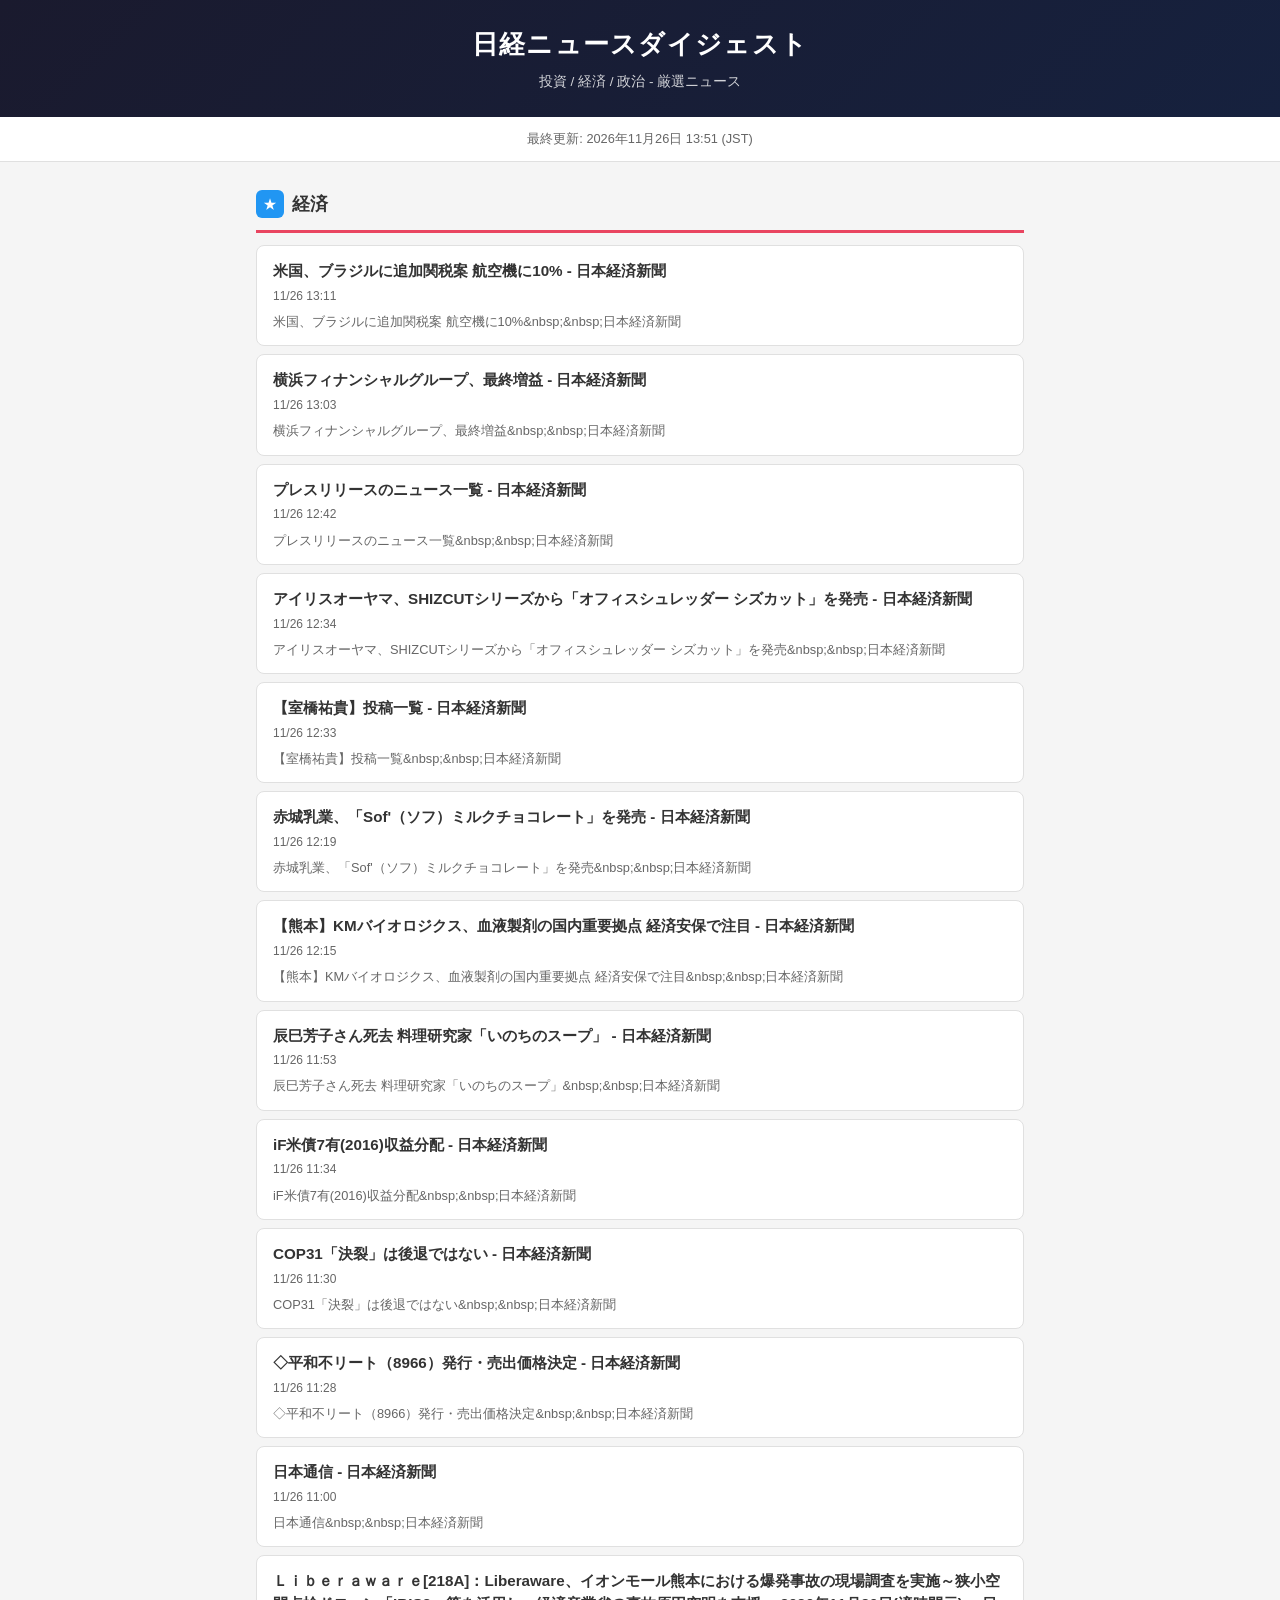
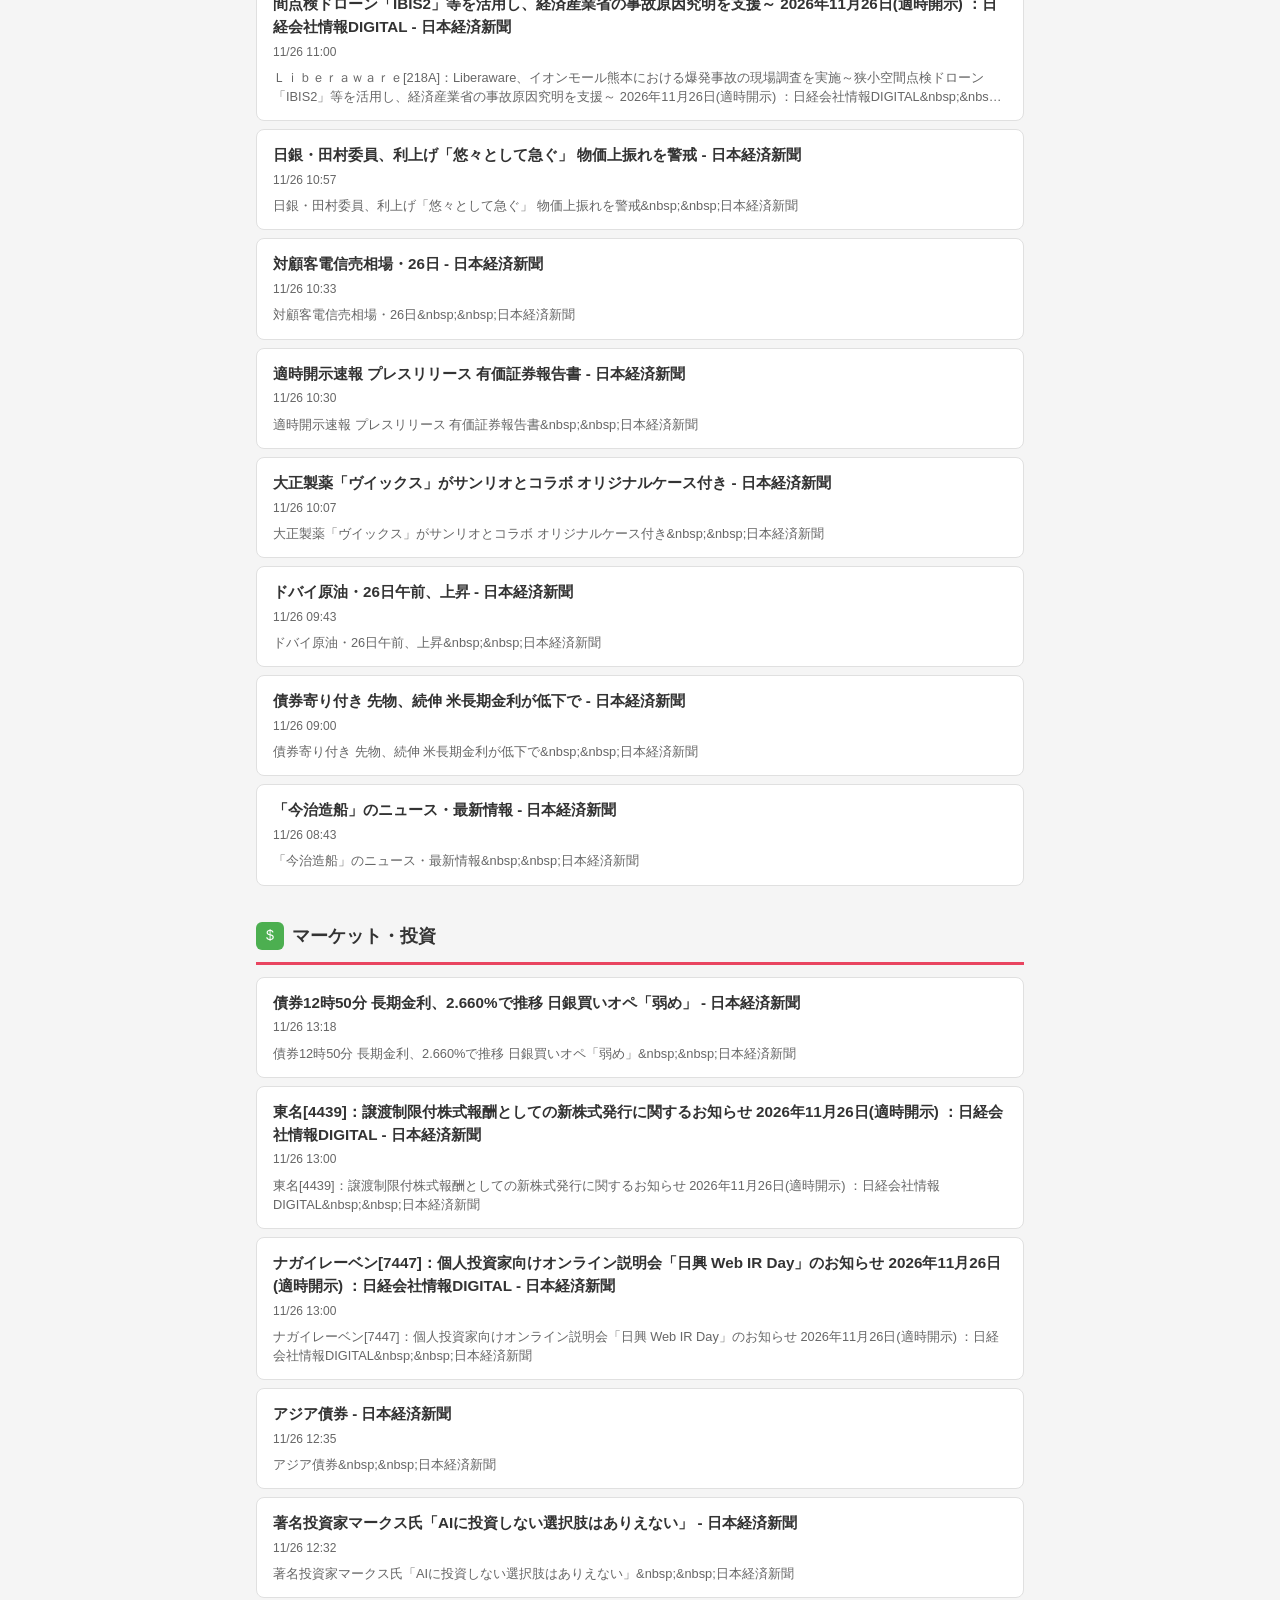
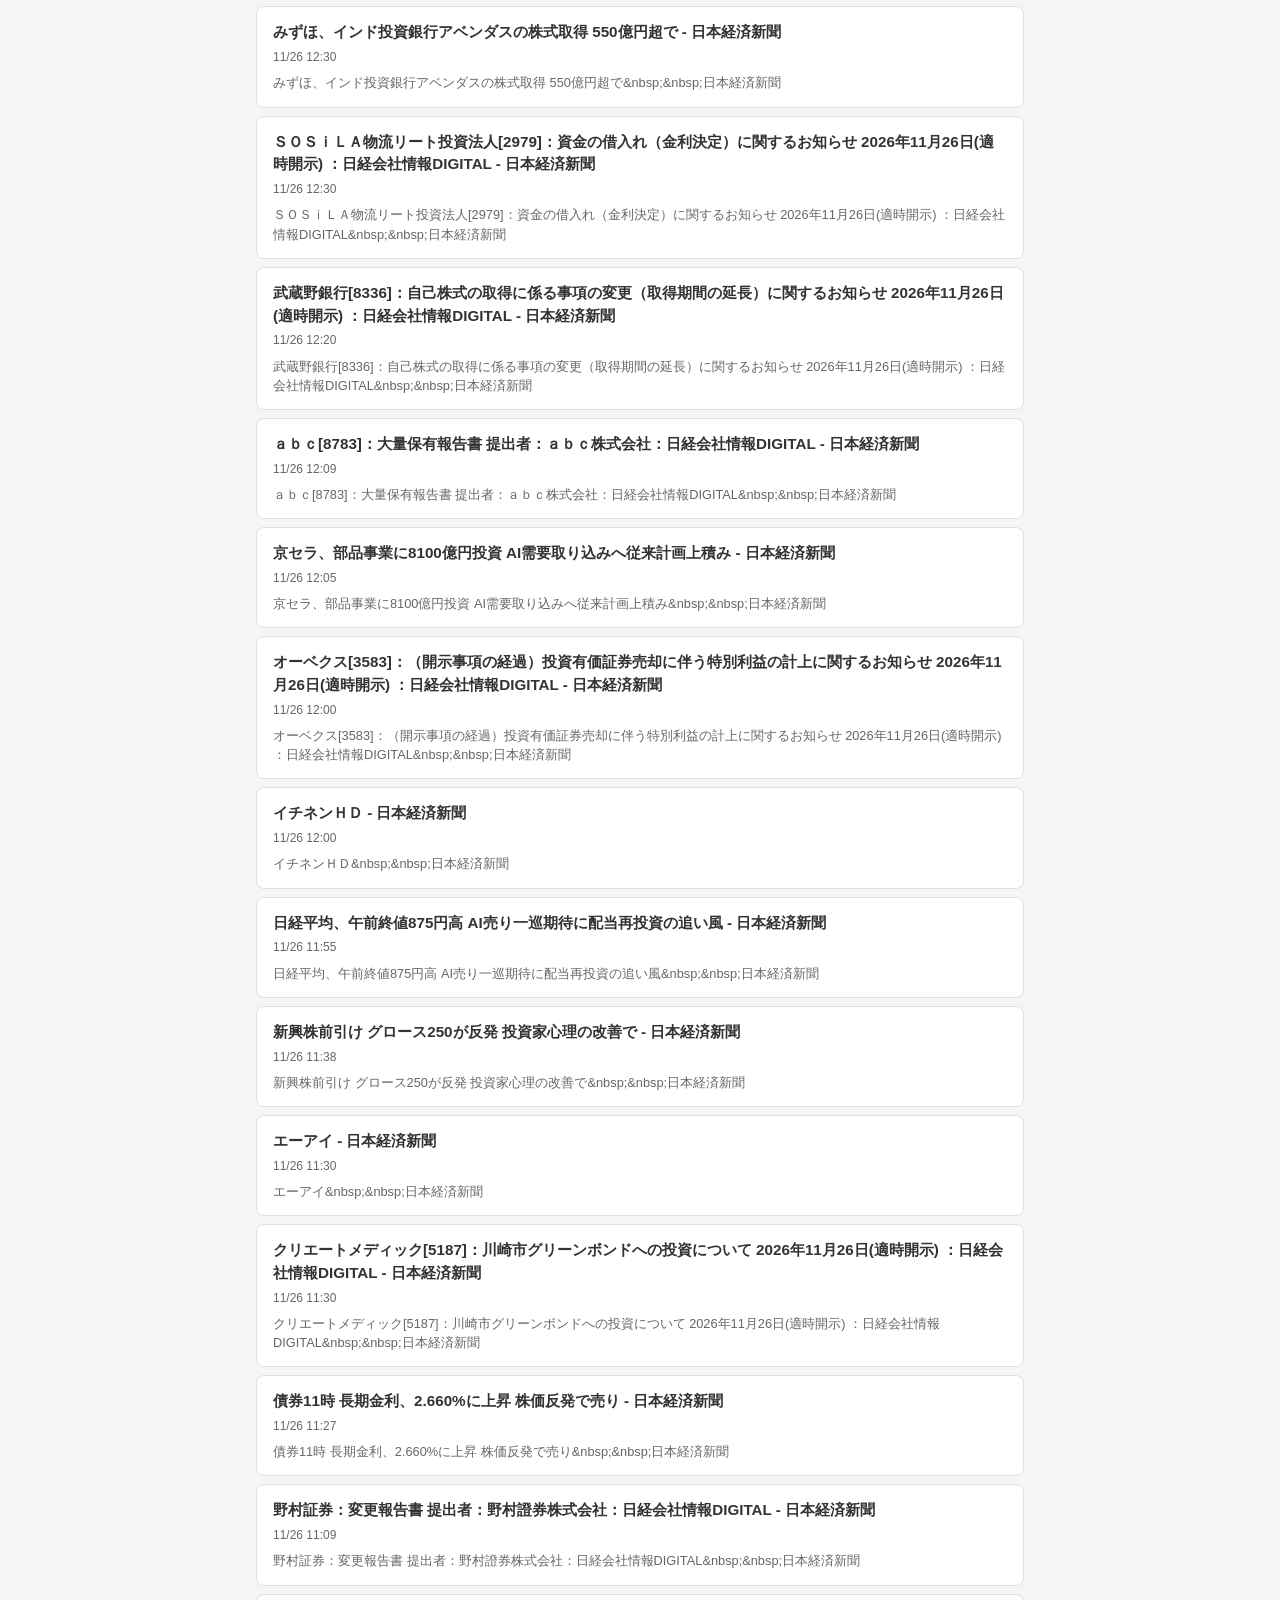
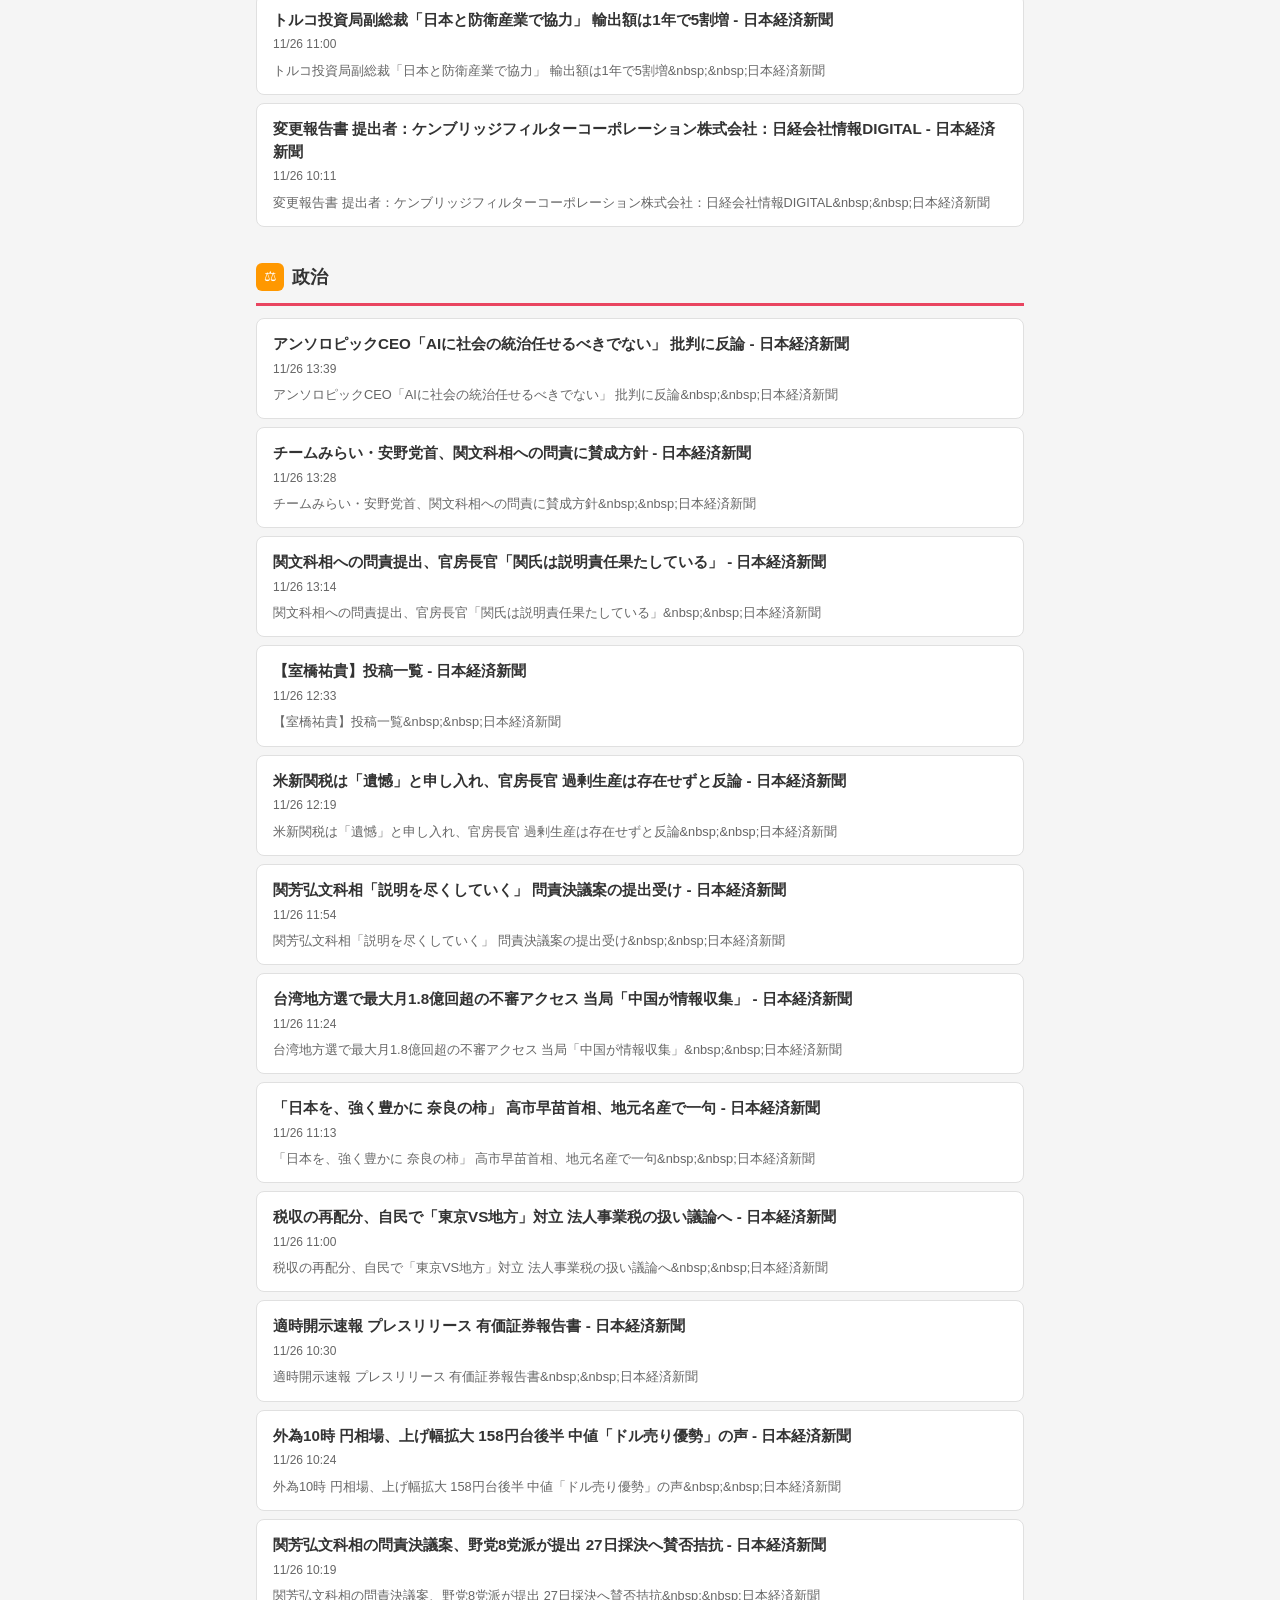
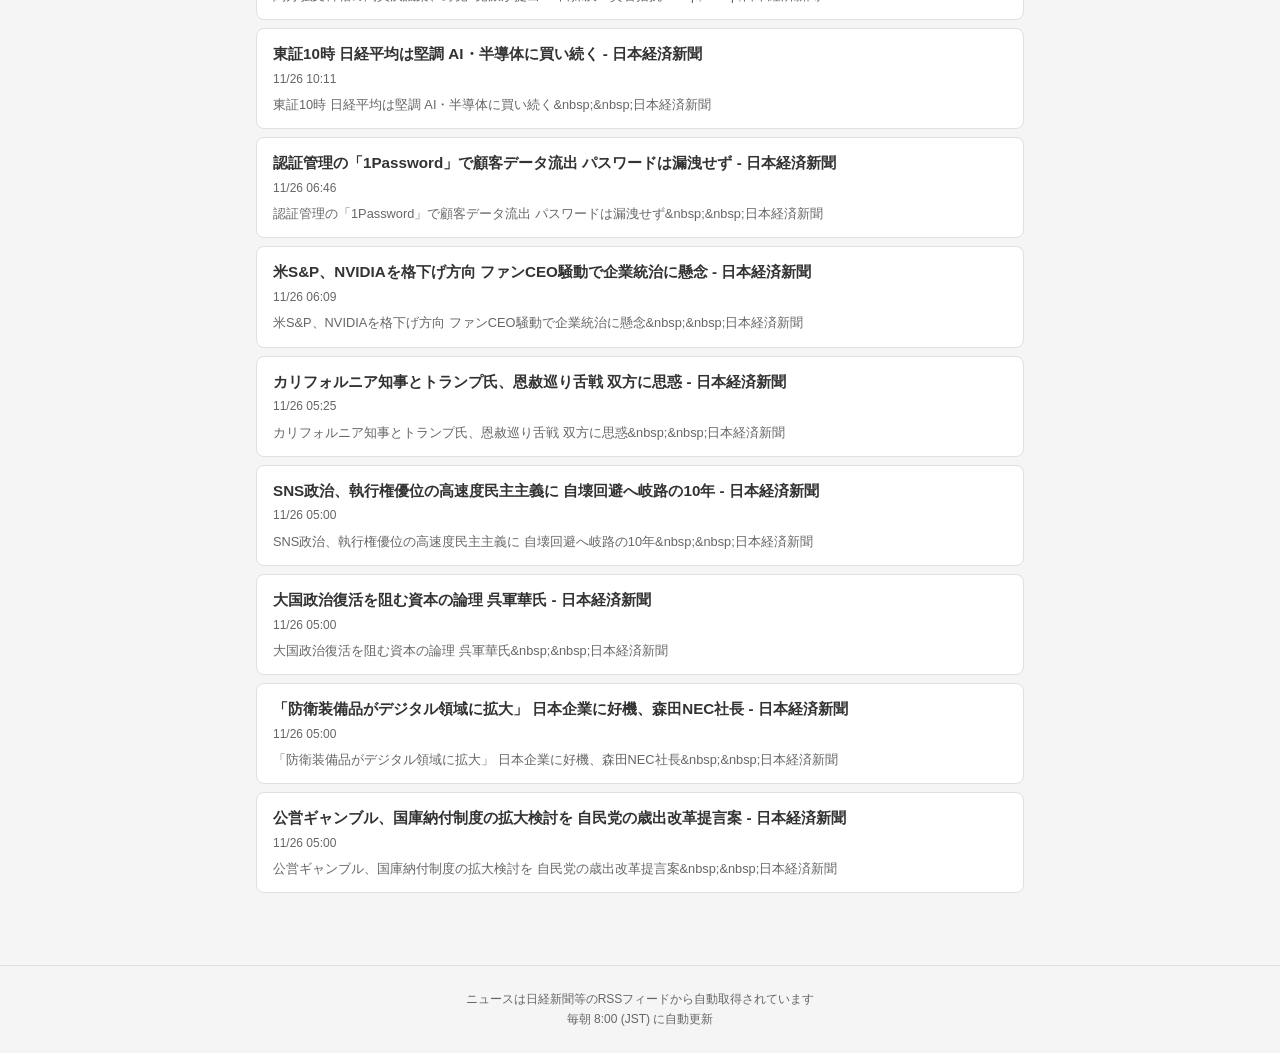
==== commit 661bb933: "Update news digest - 2026-11-26 13:51 JST" ====
--- a/docs/index.html
+++ b/docs/index.html
@@ -3,7 +3,7 @@
 <head>
     <meta charset="UTF-8">
     <meta name="viewport" content="width=device-width, initial-scale=1.0">
-    <title>日経ニュースダイジェスト - 2026年11月25日</title>
+    <title>日経ニュースダイジェスト - 2026年11月26日</title>
     <style>
         :root {
             --primary: #1a1a2e;
@@ -201,7 +201,7 @@
     </header>
 
     <div class="update-info">
-        最終更新: 2026年11月25日 14:20 (JST)
+        最終更新: 2026年11月26日 13:51 (JST)
     </div>
 
     <div class="container">
@@ -218,123 +218,221 @@
             <ul class="article-list">
                 
                 <li class="article-item">
-                    <a href="https://news.google.com/rss/articles/CBMibEFVX3lxTFAwcDBMMkNGbXU4X3poM1Qxd09rMTFPd1FOT0M1ZDdpRktDSHpacEphNlpKRUlIMkI0a0xCMmJaMEZuY0F2WnpQNEZtSklRZnlIdGlVZGpsMHdnMkIyR2FLZjNhYmFSMVM1M0FVYw?oc=5" target="_blank" rel="noopener noreferrer">
-                        <div class="article-title">関西経済同友会、代表幹事に三井住友銀行の道岡俊浩副頭取 - 日本経済新聞</div>
-                        <div class="article-meta">
-                            
-                            <span class="article-time">11/25 13:17</span>
-                            
-                        </div>
-                        
-                        <div class="article-summary">関西経済同友会、代表幹事に三井住友銀行の道岡俊浩副頭取&amp;nbsp;&amp;nbsp;日本経済新聞</div>
-                        
-                    </a>
-                </li>
-                
-                <li class="article-item">
-                    <a href="https://news.google.com/rss/articles/CBMibEFVX3lxTE12VFJiVEJWVGs0TGM2SGxFRW9UOW1tUEZiR21tcHo0OHppS254UUROY3BUTzZ6UlRnVmdwRkM1bFFWZ1BVWkNZRDFlRThSUUV6WXFKSzlSUkg1SDNWRzJGSVBMWFZLbHJ5WXE3Vg?oc=5" target="_blank" rel="noopener noreferrer">
-                        <div class="article-title">最低賃金上乗せ10年で1件、半数の協定適用困難 UAゼンセン審議入り - 日本経済新聞</div>
-                        <div class="article-meta">
-                            
-                            <span class="article-time">11/25 12:55</span>
-                            
-                        </div>
-                        
-                        <div class="article-summary">最低賃金上乗せ10年で1件、半数の協定適用困難 UAゼンセン審議入り&amp;nbsp;&amp;nbsp;日本経済新聞</div>
-                        
-                    </a>
-                </li>
-                
-                <li class="article-item">
-                    <a href="https://news.google.com/rss/articles/CBMibEFVX3lxTE1fNS0tOTMxVjJTSzltcWZjVUJMaE1PbjVXbWRMVEZEeTVWTDFBc0ZFRUFKMDJFdXlzME9sb1VDQkYxVlRoajVyWWJPc0N1MG1qRnRYajVnSmZ6SUg0Rnh1cElWX0x4a2xSSUNhVA?oc=5" target="_blank" rel="noopener noreferrer">
-                        <div class="article-title">商品11時30分 金が底堅い 米利上げ観測は重荷 白金は1年2カ月ぶり安値 - 日本経済新聞</div>
-                        <div class="article-meta">
-                            
-                            <span class="article-time">11/25 12:02</span>
-                            
-                        </div>
-                        
-                        <div class="article-summary">商品11時30分 金が底堅い 米利上げ観測は重荷 白金は1年2カ月ぶり安値&amp;nbsp;&amp;nbsp;日本経済新聞</div>
-                        
-                    </a>
-                </li>
-                
-                <li class="article-item">
-                    <a href="https://news.google.com/rss/articles/CBMibEFVX3lxTFAxOG5VN0RpaERyRG1zdE5BaHpLTzhlNm1jbS1hWDZ5d0pQdk5YVFYzZVRKbjM5d29fd1hqbWdWdTBiN2Q4LUhScHVqbFVERUxzZDAteXBXZ3NKQ2gxNHlEYlhkOHZwY003eGwwag?oc=5" target="_blank" rel="noopener noreferrer">
-                        <div class="article-title">矢野経済研究所、CAD/EDA市場に関する調査結果を発表 - 日本経済新聞</div>
-                        <div class="article-meta">
-                            
-                            <span class="article-time">11/25 11:50</span>
-                            
-                        </div>
-                        
-                        <div class="article-summary">矢野経済研究所、CAD/EDA市場に関する調査結果を発表&amp;nbsp;&amp;nbsp;日本経済新聞</div>
-                        
-                    </a>
-                </li>
-                
-                <li class="article-item">
-                    <a href="https://news.google.com/rss/articles/CBMibEFVX3lxTFAzTkhSS3RxYUFkcHVUc0l3RWdWdVhJa2p0THNBcVdyRVp1bkJyMVJuNW9CVnRzR0ZzdTVvNlhlY3dPSi1CWXJhRlNycnoyRWlDa2lmZHBRUlRUZm1hc2pfcWdtTjZSTVF2LWU3bQ?oc=5" target="_blank" rel="noopener noreferrer">
-                        <div class="article-title">日経平均前引け 大幅反落 1934円安の5万6710円 - 日本経済新聞</div>
-                        <div class="article-meta">
-                            
-                            <span class="article-time">11/25 11:40</span>
-                            
-                        </div>
-                        
-                        <div class="article-summary">日経平均前引け 大幅反落 1934円安の5万6710円&amp;nbsp;&amp;nbsp;日本経済新聞</div>
-                        
-                    </a>
-                </li>
-                
-                <li class="article-item">
-                    <a href="https://news.google.com/rss/articles/CBMibEFVX3lxTE85R1p4YWxrYzhDNGs1d1lMVjFzTE5KdTdBQWZIcllMdWNCZ0h5dnlaLXJGMXBMNzhJSlBMRUdtVnpXNWYwS1ZLUUEtREdNaWpWUllYM2hueEg3eHZlM0VxS3oyTG9FRnJtRFNqaQ?oc=5" target="_blank" rel="noopener noreferrer">
-                        <div class="article-title">GX優証隔月(2019)収益分配 - 日本経済新聞</div>
-                        <div class="article-meta">
-                            
-                            <span class="article-time">11/25 11:36</span>
-                            
-                        </div>
-                        
-                        <div class="article-summary">GX優証隔月(2019)収益分配&amp;nbsp;&amp;nbsp;日本経済新聞</div>
-                        
-                    </a>
-                </li>
-                
-                <li class="article-item">
-                    <a href="https://news.google.com/rss/articles/CBMiZ0FVX3lxTE1YeWg0Sl9FbFgwNXNwV01POC1YNzBvZmk5cTlDZllBekRBTHJLc281akNiVmRCYnVpLTlnQVkxUjdKU1RqLVQtemF5TEdsN1ZBVTE4ZWp6LWhBRlVMNnRBTnRpQi1WV1E?oc=5" target="_blank" rel="noopener noreferrer">
-                        <div class="article-title">［三里河中国経済観察］中国最長の地下鉄環状線、武漢市で全線開通 - 日経クロステック</div>
-                        <div class="article-meta">
-                            
-                            <span class="article-time">11/25 11:30</span>
-                            
-                        </div>
-                        
-                        <div class="article-summary">［三里河中国経済観察］中国最長の地下鉄環状線、武漢市で全線開通&amp;nbsp;&amp;nbsp;日経クロステック</div>
-                        
-                    </a>
-                </li>
-                
-                <li class="article-item">
-                    <a href="https://news.google.com/rss/articles/CBMibEFVX3lxTFBnOHRVVXBMVUhFNHRHVFlRMEJlVGtMVG52MWliYzNDZUJYRDIzR3FsMHJrRVdOR3pFNzZWNmhOb2lSeEFUeWg5WHh5SFlMQVVNc1JUekVpbjI1bUtjOEZTQmVZOFdva2FoYTBpdQ?oc=5" target="_blank" rel="noopener noreferrer">
-                        <div class="article-title">矢野経済研究所、PLM市場に関する調査結果を発表 - 日本経済新聞</div>
-                        <div class="article-meta">
-                            
-                            <span class="article-time">11/25 10:38</span>
-                            
-                        </div>
-                        
-                        <div class="article-summary">矢野経済研究所、PLM市場に関する調査結果を発表&amp;nbsp;&amp;nbsp;日本経済新聞</div>
-                        
-                    </a>
-                </li>
-                
-                <li class="article-item">
-                    <a href="https://news.google.com/rss/articles/CBMigwFBVV95cUxPU2V4cEFjQ3FKNGJZOGNCX3JwdEYwMDBodGsycVFrRzgxRkJDclhQUWk2WTQ2T0h2OW9USWZzQ3BiMkltcXp0RGhCcjRqVlNzMjYxSE13MUVvMGYxLXc3emExOE1pVFJKLTcxQldFT2dmYm9sOW1LMHpPQkh2YXhzQUpCZw?oc=5" target="_blank" rel="noopener noreferrer">
+                    <a href="https://news.google.com/rss/articles/CBMibEFVX3lxTE5xREREa1BaQjQ3LXgxck5CeEhzMnBDMEZvQW1yZmgyNHZ1UEIzTl9wN2gyTFBFTmgtTndzV0pSanJRV0luaWl3U3NhWE04N1B0YXBTWnB2M2t2WjlWdEdjT01YWmJiT1VmLUYyQQ?oc=5" target="_blank" rel="noopener noreferrer">
+                        <div class="article-title">米国、ブラジルに追加関税案 航空機に10% - 日本経済新聞</div>
+                        <div class="article-meta">
+                            
+                            <span class="article-time">11/26 13:11</span>
+                            
+                        </div>
+                        
+                        <div class="article-summary">米国、ブラジルに追加関税案 航空機に10%&amp;nbsp;&amp;nbsp;日本経済新聞</div>
+                        
+                    </a>
+                </li>
+                
+                <li class="article-item">
+                    <a href="https://news.google.com/rss/articles/CBMibEFVX3lxTE1ZYkNjT3J3d3ZlY0o2TG94QzdnUEJCN0VPTWY5VGh0Tmo1c3Y3ckkzOWpIeGNJYW1uYzlUdjhWa2EtSUR5VE9RMGVvaC1qS2lDb09JUVYzMTVwWGwwVHB3SWczUlI3MXZVbGRhZA?oc=5" target="_blank" rel="noopener noreferrer">
+                        <div class="article-title">横浜フィナンシャルグループ、最終増益 - 日本経済新聞</div>
+                        <div class="article-meta">
+                            
+                            <span class="article-time">11/26 13:03</span>
+                            
+                        </div>
+                        
+                        <div class="article-summary">横浜フィナンシャルグループ、最終増益&amp;nbsp;&amp;nbsp;日本経済新聞</div>
+                        
+                    </a>
+                </li>
+                
+                <li class="article-item">
+                    <a href="https://news.google.com/rss/articles/[base64]?oc=5" target="_blank" rel="noopener noreferrer">
+                        <div class="article-title">プレスリリースのニュース一覧 - 日本経済新聞</div>
+                        <div class="article-meta">
+                            
+                            <span class="article-time">11/26 12:42</span>
+                            
+                        </div>
+                        
+                        <div class="article-summary">プレスリリースのニュース一覧&amp;nbsp;&amp;nbsp;日本経済新聞</div>
+                        
+                    </a>
+                </li>
+                
+                <li class="article-item">
+                    <a href="https://news.google.com/rss/articles/CBMibEFVX3lxTE9CLV96OW1HMWpHY0IxX3EwZUhvRWJsdVpKX1VXU3ViLU5POTRrX1VKUHpOb1RFRGR1a3N5cnlCOHN1MnE0RllEbHBjanZGQXAzQWEtWHJieXVSemlBY295djJFaVBGZXNoWWtRNw?oc=5" target="_blank" rel="noopener noreferrer">
+                        <div class="article-title">アイリスオーヤマ、SHIZCUTシリーズから「オフィスシュレッダー シズカット」を発売 - 日本経済新聞</div>
+                        <div class="article-meta">
+                            
+                            <span class="article-time">11/26 12:34</span>
+                            
+                        </div>
+                        
+                        <div class="article-summary">アイリスオーヤマ、SHIZCUTシリーズから「オフィスシュレッダー シズカット」を発売&amp;nbsp;&amp;nbsp;日本経済新聞</div>
+                        
+                    </a>
+                </li>
+                
+                <li class="article-item">
+                    <a href="https://news.google.com/rss/articles/CBMiWkFVX3lxTE0wLUM1SFkwUkI0azNDMTVQTkZIMGpHZEtoMnRvemt6Q3o1dXRqc3JTNTF2STZvbDBFNlBZUFcwckE0RnJQcURraTVQNHRLdml4UzZ1X0t1SkREZw?oc=5" target="_blank" rel="noopener noreferrer">
+                        <div class="article-title">【室橋祐貴】投稿一覧 - 日本経済新聞</div>
+                        <div class="article-meta">
+                            
+                            <span class="article-time">11/26 12:33</span>
+                            
+                        </div>
+                        
+                        <div class="article-summary">【室橋祐貴】投稿一覧&amp;nbsp;&amp;nbsp;日本経済新聞</div>
+                        
+                    </a>
+                </li>
+                
+                <li class="article-item">
+                    <a href="https://news.google.com/rss/articles/CBMibEFVX3lxTFBsM0hLOXY4MjF2VVRiY25ZUWJXeFBmd05HU3JFeXE3c21haWVULW9JRU1pMkVXZGJEcHhxLXZJWFp2V3FWdTZ2NHMyakt2NVRYRGt0MXY5UEdtR01KZ3gzeXpWV3VvSnI4d1lSMw?oc=5" target="_blank" rel="noopener noreferrer">
+                        <div class="article-title">赤城乳業、「Sof&#39;（ソフ）ミルクチョコレート」を発売 - 日本経済新聞</div>
+                        <div class="article-meta">
+                            
+                            <span class="article-time">11/26 12:19</span>
+                            
+                        </div>
+                        
+                        <div class="article-summary">赤城乳業、「Sof&#39;（ソフ）ミルクチョコレート」を発売&amp;nbsp;&amp;nbsp;日本経済新聞</div>
+                        
+                    </a>
+                </li>
+                
+                <li class="article-item">
+                    <a href="https://news.google.com/rss/articles/CBMibEFVX3lxTE5MYkRaSDVqd0dYY3VnT215SUZvNG1RRmJMRzNYYnh0RWN2aXNvSVdwREFodXBHdUVsdncwaU5jNXpzdlN2Y21fTF9TdHFHNC0zdS1laWhSN09ZU3BJWVdFMGZwcjkzMzFRc1Bicw?oc=5" target="_blank" rel="noopener noreferrer">
+                        <div class="article-title">【熊本】KMバイオロジクス、血液製剤の国内重要拠点 経済安保で注目 - 日本経済新聞</div>
+                        <div class="article-meta">
+                            
+                            <span class="article-time">11/26 12:15</span>
+                            
+                        </div>
+                        
+                        <div class="article-summary">【熊本】KMバイオロジクス、血液製剤の国内重要拠点 経済安保で注目&amp;nbsp;&amp;nbsp;日本経済新聞</div>
+                        
+                    </a>
+                </li>
+                
+                <li class="article-item">
+                    <a href="https://news.google.com/rss/articles/CBMibEFVX3lxTE8xSTdldGZfSW1MUHNVN0tMU214cUJ2OVdoR1NTMW9RbUltVVJkQjdNNlE4Ym5GMkFWZDcyRnlxZkZJRWZkQUpFSnN6TmJrQ1gtZXNCVVlDRjRFcFluVTJRb05tTVFoRFpLWDlXNA?oc=5" target="_blank" rel="noopener noreferrer">
+                        <div class="article-title">辰巳芳子さん死去 料理研究家「いのちのスープ」 - 日本経済新聞</div>
+                        <div class="article-meta">
+                            
+                            <span class="article-time">11/26 11:53</span>
+                            
+                        </div>
+                        
+                        <div class="article-summary">辰巳芳子さん死去 料理研究家「いのちのスープ」&amp;nbsp;&amp;nbsp;日本経済新聞</div>
+                        
+                    </a>
+                </li>
+                
+                <li class="article-item">
+                    <a href="https://news.google.com/rss/articles/CBMibEFVX3lxTE9FeFBIUkRzRHc2TDgxRG9qX2l5Z2dETElCNGRHV21EelFHRHFhWTBHVTBhbF9ZQkh4bVVFNlgyMzRTSU5nWnllaTgtbksxVXJnSm00dFFCekstdzU3NkJGSHZHLTVsVFpjQXpYdQ?oc=5" target="_blank" rel="noopener noreferrer">
+                        <div class="article-title">iF米債7有(2016)収益分配 - 日本経済新聞</div>
+                        <div class="article-meta">
+                            
+                            <span class="article-time">11/26 11:34</span>
+                            
+                        </div>
+                        
+                        <div class="article-summary">iF米債7有(2016)収益分配&amp;nbsp;&amp;nbsp;日本経済新聞</div>
+                        
+                    </a>
+                </li>
+                
+                <li class="article-item">
+                    <a href="https://news.google.com/rss/articles/CBMibEFVX3lxTE9lWW5yTHRxNWlvWG5zaHV2VHFDdHhJcEVuV1FxQTIwZjllQ0tuaGpyRDhsTFVKZUNITjRJSklVdmtJSXdUaGlWSUJ5N2pzLUxtVHFHSFl0Wm5ZNU5mV1JpMnJpU3dmSmJSNG90Tg?oc=5" target="_blank" rel="noopener noreferrer">
+                        <div class="article-title">COP31「決裂」は後退ではない - 日本経済新聞</div>
+                        <div class="article-meta">
+                            
+                            <span class="article-time">11/26 11:30</span>
+                            
+                        </div>
+                        
+                        <div class="article-summary">COP31「決裂」は後退ではない&amp;nbsp;&amp;nbsp;日本経済新聞</div>
+                        
+                    </a>
+                </li>
+                
+                <li class="article-item">
+                    <a href="https://news.google.com/rss/articles/CBMibEFVX3lxTE5ybTBucmdnRnRuMEVKajNhZVRkdFZac0U0NTM5UGZoSllqN29UUmF3UXN6c2ozUEVqQ2xONG1jeXAxM1A4WFpaQjhDcW1zd2NwX2VRaHB3eVpMWVhXb1g4WnVWWE9WY0xIN1R4YQ?oc=5" target="_blank" rel="noopener noreferrer">
+                        <div class="article-title">◇平和不リート（8966）発行・売出価格決定 - 日本経済新聞</div>
+                        <div class="article-meta">
+                            
+                            <span class="article-time">11/26 11:28</span>
+                            
+                        </div>
+                        
+                        <div class="article-summary">◇平和不リート（8966）発行・売出価格決定&amp;nbsp;&amp;nbsp;日本経済新聞</div>
+                        
+                    </a>
+                </li>
+                
+                <li class="article-item">
+                    <a href="https://news.google.com/rss/articles/CBMiakFVX3lxTE1TSTBwdXE1c0d4d0dDMUZmYlU2TmJtOWZmOW8wcDRJalVqUHhNWVE4NS1MRHRzM1J1NWZQMnNRRW1lWkhmWmNiZDV4bmNrTU9oQmNKbmFEbXZMMXozMGxhMlA1Y0l3X1p3eEE?oc=5" target="_blank" rel="noopener noreferrer">
+                        <div class="article-title">日本通信 - 日本経済新聞</div>
+                        <div class="article-meta">
+                            
+                            <span class="article-time">11/26 11:00</span>
+                            
+                        </div>
+                        
+                        <div class="article-summary">日本通信&amp;nbsp;&amp;nbsp;日本経済新聞</div>
+                        
+                    </a>
+                </li>
+                
+                <li class="article-item">
+                    <a href="https://news.google.com/rss/articles/CBMiakFVX3lxTFBxSVNaNmx3Rkt4TEFJX21saUhsUXFBS1dpV1BaYUM5M1puajVTV3BZWkk2dGN6ZmdZMWI2WXljOVN5VG9mcjNRZzM4U1BmY3EtNmREOW9FRzI1SVpuR3pUbkZvcDhKMzFMWVE?oc=5" target="_blank" rel="noopener noreferrer">
+                        <div class="article-title">Ｌｉｂｅｒａｗａｒｅ[218A]：Liberaware、イオンモール熊本における爆発事故の現場調査を実施～狭小空間点検ドローン「IBIS2」等を活用し、経済産業省の事故原因究明を支援～ 2026年11月26日(適時開示) ：日経会社情報DIGITAL - 日本経済新聞</div>
+                        <div class="article-meta">
+                            
+                            <span class="article-time">11/26 11:00</span>
+                            
+                        </div>
+                        
+                        <div class="article-summary">Ｌｉｂｅｒａｗａｒｅ[218A]：Liberaware、イオンモール熊本における爆発事故の現場調査を実施～狭小空間点検ドローン「IBIS2」等を活用し、経済産業省の事故原因究明を支援～ 2026年11月26日(適時開示) ：日経会社情報DIGITAL&amp;nbsp;&amp;nbsp;日本経済新聞</div>
+                        
+                    </a>
+                </li>
+                
+                <li class="article-item">
+                    <a href="https://news.google.com/rss/articles/CBMibEFVX3lxTFBybG80RkNTXzJHSGo5bEtiYlJoa1Y1MWZSc1RyeFpiako5QVp6b1FXOVJBYW02OTE5c182NEEzMWVHZXVJajNnd3lVQ1pTZ29yZG1wd2hKTzdGUFdqd01xVnJKUlY4QXp5Vzc4bA?oc=5" target="_blank" rel="noopener noreferrer">
+                        <div class="article-title">日銀・田村委員、利上げ「悠々として急ぐ」 物価上振れを警戒 - 日本経済新聞</div>
+                        <div class="article-meta">
+                            
+                            <span class="article-time">11/26 10:57</span>
+                            
+                        </div>
+                        
+                        <div class="article-summary">日銀・田村委員、利上げ「悠々として急ぐ」 物価上振れを警戒&amp;nbsp;&amp;nbsp;日本経済新聞</div>
+                        
+                    </a>
+                </li>
+                
+                <li class="article-item">
+                    <a href="https://news.google.com/rss/articles/CBMibEFVX3lxTE5Ka1hqcERpN2ZkeDgxd0NJai11M2ZGejBDYk9WVEFTRW5aTTdyMTB1MlZPZXhHaXFmZTNfZU44VVlkRW9yUmtHbHhLU0V4bklsYjU3U045MWg3YnlMS0NJbVRNN0F0ZTVFemRhUw?oc=5" target="_blank" rel="noopener noreferrer">
+                        <div class="article-title">対顧客電信売相場・26日 - 日本経済新聞</div>
+                        <div class="article-meta">
+                            
+                            <span class="article-time">11/26 10:33</span>
+                            
+                        </div>
+                        
+                        <div class="article-summary">対顧客電信売相場・26日&amp;nbsp;&amp;nbsp;日本経済新聞</div>
+                        
+                    </a>
+                </li>
+                
+                <li class="article-item">
+                    <a href="https://news.google.com/rss/articles/CBMigwFBVV95cUxQVHFsUE1RNGRrV0hwajJJVUpmSVFxMlBzUkRhRWNWRHVRVzVhR0NQVmVISnNNVW5ELTdnVHVrY3R0S0c4cmNkYU1adWRXY3QybEMwdFhFUHRKcmVKclhpZll6MWZlRWFQcWI2TVpoaUVJM1JLbHdiN0NrTFVTUEVJUGJMTQ?oc=5" target="_blank" rel="noopener noreferrer">
                         <div class="article-title">適時開示速報 プレスリリース 有価証券報告書 - 日本経済新聞</div>
                         <div class="article-meta">
                             
-                            <span class="article-time">11/25 09:12</span>
+                            <span class="article-time">11/26 10:30</span>
                             
                         </div>
                         
@@ -344,155 +442,57 @@
                 </li>
                 
                 <li class="article-item">
-                    <a href="https://news.google.com/rss/articles/CBMiWkFVX3lxTE41blREcjU3dUVuTjJ6c21jLUdFbXYzOHpMc3JQLVl3SGhVMmg0blhpeTVRY0dFV241R2MwMTZLd0FhUTB2ZDlzMVhvc3dkLWp2NE5kTVN6THRWZw?oc=5" target="_blank" rel="noopener noreferrer">
-                        <div class="article-title">【比屋根一雄】投稿一覧 - 日本経済新聞</div>
-                        <div class="article-meta">
-                            
-                            <span class="article-time">11/25 09:10</span>
-                            
-                        </div>
-                        
-                        <div class="article-summary">【比屋根一雄】投稿一覧&amp;nbsp;&amp;nbsp;日本経済新聞</div>
-                        
-                    </a>
-                </li>
-                
-                <li class="article-item">
-                    <a href="https://news.google.com/rss/articles/CBMibEFVX3lxTFAxZHA2dklpeHJRZ2xtdE5SaGwyQVpSb3g0YjZjbGFBQmpfS2RQY2c2WEgwQ0RCNU5ndGVhcElQV2J0T0toVzl3dUFJX1ZrMDNlVnd5YW95Q0NZdEw5TmJHdGwtaDhKUXlwUkUzTA?oc=5" target="_blank" rel="noopener noreferrer">
-                        <div class="article-title">日経平均、反落で始まる 米半導体株安で - 日本経済新聞</div>
-                        <div class="article-meta">
-                            
-                            <span class="article-time">11/25 09:09</span>
-                            
-                        </div>
-                        
-                        <div class="article-summary">日経平均、反落で始まる 米半導体株安で&amp;nbsp;&amp;nbsp;日本経済新聞</div>
-                        
-                    </a>
-                </li>
-                
-                <li class="article-item">
-                    <a href="https://news.google.com/rss/articles/CBMibEFVX3lxTFBQRmRrdmc1VU5QYVJWRU5HdDZlZUE2Y2IyaTRtcnBmMjFtbEpOeEtrR1UzUjl1UjVXekh5czZZSnlKV3FCZXJVOEQyZUtMajFGSlllY1dCMGhYWlJSX0hIb1BlRElTVm9PemJhSg?oc=5" target="_blank" rel="noopener noreferrer">
-                        <div class="article-title">NY株ハイライト エヌビディア反落 ファン氏復帰も消えぬ課題 - 日本経済新聞</div>
-                        <div class="article-meta">
-                            
-                            <span class="article-time">11/25 07:22</span>
-                            
-                        </div>
-                        
-                        <div class="article-summary">NY株ハイライト エヌビディア反落 ファン氏復帰も消えぬ課題&amp;nbsp;&amp;nbsp;日本経済新聞</div>
-                        
-                    </a>
-                </li>
-                
-                <li class="article-item">
-                    <a href="https://news.google.com/rss/articles/[base64]?oc=5" target="_blank" rel="noopener noreferrer">
-                        <div class="article-title">日本経済新聞 朝刊 - 日本経済新聞</div>
-                        <div class="article-meta">
-                            
-                            <span class="article-time">11/25 06:22</span>
-                            
-                        </div>
-                        
-                        <div class="article-summary">日本経済新聞 朝刊&amp;nbsp;&amp;nbsp;日本経済新聞</div>
-                        
-                    </a>
-                </li>
-                
-                <li class="article-item">
-                    <a href="https://news.google.com/rss/articles/[base64]?oc=5" target="_blank" rel="noopener noreferrer">
-                        <div class="article-title">スティーブン・ヘンリケスのニュース・発言など最新記事 - 日本経済新聞</div>
-                        <div class="article-meta">
-                            
-                            <span class="article-time">11/25 05:58</span>
-                            
-                        </div>
-                        
-                        <div class="article-summary">スティーブン・ヘンリケスのニュース・発言など最新記事&amp;nbsp;&amp;nbsp;日本経済新聞</div>
-                        
-                    </a>
-                </li>
-                
-                <li class="article-item">
-                    <a href="https://news.google.com/rss/articles/CBMidkFVX3lxTFBUZ1JRa1E3ZlBpZzdIdGpGQXBYLW5UV0lVdVJWWksybWl2bTFNWFRPLW9uLTNlWWdnWC1Bdy1mNzFvLWYyM0s3VDJFNlJ5S3k1dl9JRV9mVlhkOTliTjZVWTFCZDd1aVQ0QmFPbGhmd01reTNnTFE?oc=5" target="_blank" rel="noopener noreferrer">
-                        <div class="article-title">松渕得之のニュース・発言など最新記事 - 日本経済新聞</div>
-                        <div class="article-meta">
-                            
-                            <span class="article-time">11/25 05:51</span>
-                            
-                        </div>
-                        
-                        <div class="article-summary">松渕得之のニュース・発言など最新記事&amp;nbsp;&amp;nbsp;日本経済新聞</div>
-                        
-                    </a>
-                </li>
-                
-                <li class="article-item">
-                    <a href="https://news.google.com/rss/articles/CBMibEFVX3lxTE1OaWhoTTUzdnNwRnkzdFFkdnJydVlIejNpcFJkbDZjeUhnenRSODh6aVpxVGNtSDdGNWVEbE9IcFgwR0lRd0REeGkxYUhYUGRndlB3bmNqZGZQeUxRajkycldWMFcwdHdCOXNoTg?oc=5" target="_blank" rel="noopener noreferrer">
-                        <div class="article-title">米ボーイングが中国で9年ぶり大型受注 「737」50機、1兆円規模 - 日本経済新聞</div>
-                        <div class="article-meta">
-                            
-                            <span class="article-time">11/25 05:42</span>
-                            
-                        </div>
-                        
-                        <div class="article-summary">米ボーイングが中国で9年ぶり大型受注 「737」50機、1兆円規模&amp;nbsp;&amp;nbsp;日本経済新聞</div>
-                        
-                    </a>
-                </li>
-                
-                <li class="article-item">
-                    <a href="https://news.google.com/rss/articles/CBMiWkFVX3lxTE9QWUw2bFRXN0VCUXd4VG9NLTNreFlOY2ZOMGx4djhObkszOWpnVnpWMml4ZGQ2OW9TSHp2b3RiZEZ6ZXZIN2MzaURQSzdadWc4cHZOQVE1YmFJZw?oc=5" target="_blank" rel="noopener noreferrer">
-                        <div class="article-title">消費税減税 最新ニュース・解説 - 日本経済新聞</div>
-                        <div class="article-meta">
-                            
-                            <span class="article-time">11/25 05:25</span>
-                            
-                        </div>
-                        
-                        <div class="article-summary">消費税減税 最新ニュース・解説&amp;nbsp;&amp;nbsp;日本経済新聞</div>
-                        
-                    </a>
-                </li>
-                
-                <li class="article-item">
-                    <a href="https://news.google.com/rss/articles/CBMibEFVX3lxTE11VXh6U3FwOUd4M282czlSQjl1QmZnekxheDRvZlZOa0Y1UmpHVFZoQmJJamVVM0IwcVdWeUlIN2pPeVozVFFHSVE1MVBDamloYUxFamhLeVdYR005NXRZcnJZTjFxbW5JV0JJRw?oc=5" target="_blank" rel="noopener noreferrer">
-                        <div class="article-title">年金の伸び1%割れ試算 27年度支給額、実質賃金マイナスで抑制 - 日本経済新聞</div>
-                        <div class="article-meta">
-                            
-                            <span class="article-time">11/25 05:00</span>
-                            
-                        </div>
-                        
-                        <div class="article-summary">年金の伸び1%割れ試算 27年度支給額、実質賃金マイナスで抑制&amp;nbsp;&amp;nbsp;日本経済新聞</div>
-                        
-                    </a>
-                </li>
-                
-                <li class="article-item">
-                    <a href="https://news.google.com/rss/articles/CBMibEFVX3lxTE1NdVRLQTlhR2F2UFRHZVNyRGdnaUJCdzFXOG5xR1JfYi1iX2pQOVQtNWE1aE5xNGZuNkozaWh1Z1hnSWdLVmZBSlhNcUNqQTNLUzNnYWhjUzhad29LbHJ5TFQyRDRrSkc4UmZidg?oc=5" target="_blank" rel="noopener noreferrer">
-                        <div class="article-title">「PHP脆弱性」騒動の経緯と実態 本当に危険だったのか - 日本経済新聞</div>
-                        <div class="article-meta">
-                            
-                            <span class="article-time">11/25 05:00</span>
-                            
-                        </div>
-                        
-                        <div class="article-summary">「PHP脆弱性」騒動の経緯と実態 本当に危険だったのか&amp;nbsp;&amp;nbsp;日本経済新聞</div>
-                        
-                    </a>
-                </li>
-                
-                <li class="article-item">
-                    <a href="https://news.google.com/rss/articles/CBMibEFVX3lxTE1uWFRzR3pkNW5yVTFxVDBPWHpuOWFzUXREbDB3UGpURlFNLXc3NVZMRE1Ecy1aQnJ6NUstLU1oeHBjRFBERlUzTXJxb09LSUhFZXB1djFVemVtdEJ3LWpsV3Q2SGdneTVsYnlRcg?oc=5" target="_blank" rel="noopener noreferrer">
-                        <div class="article-title">トランプ氏とファン氏、モラルなき特権政治 多重の利益相反疑惑 - 日本経済新聞</div>
-                        <div class="article-meta">
-                            
-                            <span class="article-time">11/25 05:00</span>
-                            
-                        </div>
-                        
-                        <div class="article-summary">トランプ氏とファン氏、モラルなき特権政治 多重の利益相反疑惑&amp;nbsp;&amp;nbsp;日本経済新聞</div>
+                    <a href="https://news.google.com/rss/articles/CBMibEFVX3lxTE5ib2NNOGhtcWtqUjVWRG1SZm9LdS13WDBRUzNKaGJwNXJYbE5OcEtIVGlVZ190UmxWSHlXS2lZaHBoTEtBRmtva3MyY1ZpcDE4aGlxeXF5OEZPdTJ6OFFyQzhUdEF5MVFaZWtvYQ?oc=5" target="_blank" rel="noopener noreferrer">
+                        <div class="article-title">大正製薬「ヴイックス」がサンリオとコラボ オリジナルケース付き - 日本経済新聞</div>
+                        <div class="article-meta">
+                            
+                            <span class="article-time">11/26 10:07</span>
+                            
+                        </div>
+                        
+                        <div class="article-summary">大正製薬「ヴイックス」がサンリオとコラボ オリジナルケース付き&amp;nbsp;&amp;nbsp;日本経済新聞</div>
+                        
+                    </a>
+                </li>
+                
+                <li class="article-item">
+                    <a href="https://news.google.com/rss/articles/CBMibEFVX3lxTE1hYnluN1NkQ2NwUmQ3eU1oU080SmxmU1E3a2FucnFHZ3hDM1R1VkJ6NnlXLUpYaGJVeTc1NmZKN3lIVGNXVFpndGE1R2gzUmFwd1NiaFo4VXZBa0poTDdsdHVqanR1NElacHp2Wg?oc=5" target="_blank" rel="noopener noreferrer">
+                        <div class="article-title">ドバイ原油・26日午前、上昇 - 日本経済新聞</div>
+                        <div class="article-meta">
+                            
+                            <span class="article-time">11/26 09:43</span>
+                            
+                        </div>
+                        
+                        <div class="article-summary">ドバイ原油・26日午前、上昇&amp;nbsp;&amp;nbsp;日本経済新聞</div>
+                        
+                    </a>
+                </li>
+                
+                <li class="article-item">
+                    <a href="https://news.google.com/rss/articles/CBMibEFVX3lxTE1ZYXVySEE0X2hYMF8yNWgzcGIwQzBUZV9Tbnl3Sk1UYTRZR1h0Y2FHeHRvWG1kamdReGFxcHBYWVlSeDl3RWZUMEE4bFVRRTYteERpbExxc2FSSTdGU2V6V2ZaNy1kczI3LUJvTg?oc=5" target="_blank" rel="noopener noreferrer">
+                        <div class="article-title">債券寄り付き 先物、続伸 米長期金利が低下で - 日本経済新聞</div>
+                        <div class="article-meta">
+                            
+                            <span class="article-time">11/26 09:00</span>
+                            
+                        </div>
+                        
+                        <div class="article-summary">債券寄り付き 先物、続伸 米長期金利が低下で&amp;nbsp;&amp;nbsp;日本経済新聞</div>
+                        
+                    </a>
+                </li>
+                
+                <li class="article-item">
+                    <a href="https://news.google.com/rss/articles/CBMiXEFVX3lxTE5QS1dOVFdwbnAyODQ4VTJESHN4RkIySU44RzhUeGo0UkZWbXZ3SzFjR3pON1pfZU9oSWFlVTZYZngxWDg4QlV5eG55STVLa1RzYlFqbVNHRllEM2NC?oc=5" target="_blank" rel="noopener noreferrer">
+                        <div class="article-title">「今治造船」のニュース・最新情報 - 日本経済新聞</div>
+                        <div class="article-meta">
+                            
+                            <span class="article-time">11/26 08:43</span>
+                            
+                        </div>
+                        
+                        <div class="article-summary">「今治造船」のニュース・最新情報&amp;nbsp;&amp;nbsp;日本経済新聞</div>
                         
                     </a>
                 </li>
@@ -513,165 +513,53 @@
             <ul class="article-list">
                 
                 <li class="article-item">
-                    <a href="https://news.google.com/rss/articles/CBMibEFVX3lxTE1lTll3bGpIYmhhYnhRTjdaSkJWT1d2dGstbVY2dTNLTk1XTjBNOE9hZkZYNXFZemFIUUJRTGNYOE9GS2toQ1BuRU5zUWgwRm5jaFlBOWI1bDV2SnROV0ctNUlQel9QZkNsN0k1NA?oc=5" target="_blank" rel="noopener noreferrer">
-                        <div class="article-title">債券12時50分 先物、堅調 40年債入札は「やや弱め」 - 日本経済新聞</div>
-                        <div class="article-meta">
-                            
-                            <span class="article-time">11/25 13:10</span>
-                            
-                        </div>
-                        
-                        <div class="article-summary">債券12時50分 先物、堅調 40年債入札は「やや弱め」&amp;nbsp;&amp;nbsp;日本経済新聞</div>
-                        
-                    </a>
-                </li>
-                
-                <li class="article-item">
-                    <a href="https://news.google.com/rss/articles/CBMiakFVX3lxTFBtbE1uNDIwU0k3Yktad0FGT080QUNLbzRabTlUaE10MS1pNlh1VVEzTXpSWVE0WEVmTGFjMEhteDVSMjJJQVRSQW9YLTJITXg0d01raVJNZjBFVUZCdHQyeDlnYlpjRGRSa0E?oc=5" target="_blank" rel="noopener noreferrer">
-                        <div class="article-title">シイエム・シイ[2185]：特定の株主からの自己株式取得に関するお知らせ 2026年11月25日(適時開示) ：日経会社情報DIGITAL - 日本経済新聞</div>
-                        <div class="article-meta">
-                            
-                            <span class="article-time">11/25 13:00</span>
-                            
-                        </div>
-                        
-                        <div class="article-summary">シイエム・シイ[2185]：特定の株主からの自己株式取得に関するお知らせ 2026年11月25日(適時開示) ：日経会社情報DIGITAL&amp;nbsp;&amp;nbsp;日本経済新聞</div>
-                        
-                    </a>
-                </li>
-                
-                <li class="article-item">
-                    <a href="https://news.google.com/rss/articles/[base64]?oc=5" target="_blank" rel="noopener noreferrer">
-                        <div class="article-title">テイン[7217]：株式の立会外分売終了に関するお知らせ 2026年11月25日(適時開示) ：日経会社情報DIGITAL - 日本経済新聞</div>
-                        <div class="article-meta">
-                            
-                            <span class="article-time">11/25 13:00</span>
-                            
-                        </div>
-                        
-                        <div class="article-summary">テイン[7217]：株式の立会外分売終了に関するお知らせ 2026年11月25日(適時開示) ：日経会社情報DIGITAL&amp;nbsp;&amp;nbsp;日本経済新聞</div>
-                        
-                    </a>
-                </li>
-                
-                <li class="article-item">
-                    <a href="https://news.google.com/rss/articles/CBMiakFVX3lxTE44N3JldG5ZTkRvdi1SbVg3V09VQnRFTEZSXy12Z0tnNWhqcE9jclE1NmFHc2JpSzQwUmJOUDBnQjZGTXNUYzFJS0g5bzlmWmxqeHFOTzBpUEdCb01YWnU2LWVqZUlKNmdsX0E?oc=5" target="_blank" rel="noopener noreferrer">
-                        <div class="article-title">オキサイド[6521]：第三者割当に係る株式譲渡報告確約書（新株式） 2026年11月25日(適時開示) ：日経会社情報DIGITAL - 日本経済新聞</div>
-                        <div class="article-meta">
-                            
-                            <span class="article-time">11/25 13:00</span>
-                            
-                        </div>
-                        
-                        <div class="article-summary">オキサイド[6521]：第三者割当に係る株式譲渡報告確約書（新株式） 2026年11月25日(適時開示) ：日経会社情報DIGITAL&amp;nbsp;&amp;nbsp;日本経済新聞</div>
-                        
-                    </a>
-                </li>
-                
-                <li class="article-item">
-                    <a href="https://news.google.com/rss/articles/CBMiakFVX3lxTE4wX19jNjF6VDRBcm5KQ2g0OUd0Szlxd1BOOEtpM0t4OFdUME5iSVpXUFZVRUNVNm1VMXpDUEJnSWo2TzBsbU5jUWQ4N3ZEVFVhMi1HUWhIenJ6bVZqTnlONEFpSjNfampNb2c?oc=5" target="_blank" rel="noopener noreferrer">
-                        <div class="article-title">ベイシス[4068]：第一防災株式会社の株式の取得（子会社化）および資金の借入に関するお知らせ 2026年11月25日(適時開示) ：日経会社情報DIGITAL - 日本経済新聞</div>
-                        <div class="article-meta">
-                            
-                            <span class="article-time">11/25 13:00</span>
-                            
-                        </div>
-                        
-                        <div class="article-summary">ベイシス[4068]：第一防災株式会社の株式の取得（子会社化）および資金の借入に関するお知らせ 2026年11月25日(適時開示) ：日経会社情報DIGITAL&amp;nbsp;&amp;nbsp;日本経済新聞</div>
-                        
-                    </a>
-                </li>
-                
-                <li class="article-item">
-                    <a href="https://news.google.com/rss/articles/CBMiakFVX3lxTE5jRGlxX1Zlam1IcE9URmdmOVdhLXpzbEkxeEIzUU8zRDVVQk4xMG9yOXAzTVdXNW13WGFvbVVVd0RDREJaZndPY285S1VWaFlueGFwWi1KQlJ5M1Njczk2aHlUakNqU3JBcXc?oc=5" target="_blank" rel="noopener noreferrer">
-                        <div class="article-title">フィンテック - 日本経済新聞</div>
-                        <div class="article-meta">
-                            
-                            <span class="article-time">11/25 13:00</span>
-                            
-                        </div>
-                        
-                        <div class="article-summary">フィンテック&amp;nbsp;&amp;nbsp;日本経済新聞</div>
-                        
-                    </a>
-                </li>
-                
-                <li class="article-item">
-                    <a href="https://news.google.com/rss/articles/CBMiakFVX3lxTE9JblFBVUVKOGlxcnVIYXg2aHQxUDhsZnJic0c1WmFFV3NYemNLaU93dVhJSmlOUlFGcU9hQ01GcE1nZmw2OTNrd210WTBDdk9TRXhPTVhaU0tGamJaYWFOTnhpcHRnQi1HY3c?oc=5" target="_blank" rel="noopener noreferrer">
-                        <div class="article-title">ソフィアホールディングス[6942]：当社連結子会社（孫会社）による株式取得に関するお知らせ 2026年11月25日(適時開示) ：日経会社情報DIGITAL - 日本経済新聞</div>
-                        <div class="article-meta">
-                            
-                            <span class="article-time">11/25 12:30</span>
-                            
-                        </div>
-                        
-                        <div class="article-summary">ソフィアホールディングス[6942]：当社連結子会社（孫会社）による株式取得に関するお知らせ 2026年11月25日(適時開示) ：日経会社情報DIGITAL&amp;nbsp;&amp;nbsp;日本経済新聞</div>
-                        
-                    </a>
-                </li>
-                
-                <li class="article-item">
-                    <a href="https://news.google.com/rss/articles/[base64]?oc=5" target="_blank" rel="noopener noreferrer">
-                        <div class="article-title">ＪＡＦＣＯ[8595]：当社の投資先である株式会社TOKIUMが東証グロース市場に新規上場 2026年11月25日(適時開示) ：日経会社情報DIGITAL - 日本経済新聞</div>
-                        <div class="article-meta">
-                            
-                            <span class="article-time">11/25 12:00</span>
-                            
-                        </div>
-                        
-                        <div class="article-summary">ＪＡＦＣＯ[8595]：当社の投資先である株式会社TOKIUMが東証グロース市場に新規上場 2026年11月25日(適時開示) ：日経会社情報DIGITAL&amp;nbsp;&amp;nbsp;日本経済新聞</div>
-                        
-                    </a>
-                </li>
-                
-                <li class="article-item">
-                    <a href="https://news.google.com/rss/articles/CBMiakFVX3lxTE4zb1ZRSnFMX2MzSWd0YUhwWG5rWW5yaWJjWWFfaGVMTkdLRDU5dTR0QjdDTnY0NmF1Z3BrR0dIZTlZQmNSX3QtUGFvdEVYNEpwZ0ZFWnRseEpKNkVxV09aR1FRcVd5RGk0SlE?oc=5" target="_blank" rel="noopener noreferrer">
-                        <div class="article-title">オキサイド[6521]：第三者割当による新株式の発行に係る払込完了に関するお知らせ 2026年11月25日(適時開示) ：日経会社情報DIGITAL - 日本経済新聞</div>
-                        <div class="article-meta">
-                            
-                            <span class="article-time">11/25 12:00</span>
-                            
-                        </div>
-                        
-                        <div class="article-summary">オキサイド[6521]：第三者割当による新株式の発行に係る払込完了に関するお知らせ 2026年11月25日(適時開示) ：日経会社情報DIGITAL&amp;nbsp;&amp;nbsp;日本経済新聞</div>
-                        
-                    </a>
-                </li>
-                
-                <li class="article-item">
-                    <a href="https://news.google.com/rss/articles/CBMiakFVX3lxTE90cS1vOENIMV9kOV93QkV1ejYwaGtyZzBMbHlXdTZPTGZCUXhvS0ZiQUhtbExOeTJiY0dQcVBYNUstYzlyYXJwY09Jd0ZBZWpGM1p2M2JweW9nYmVSc21ZdjFtd2xFdGlvWmc?oc=5" target="_blank" rel="noopener noreferrer">
-                        <div class="article-title">日本ＰＣ - 日本経済新聞</div>
-                        <div class="article-meta">
-                            
-                            <span class="article-time">11/25 12:00</span>
-                            
-                        </div>
-                        
-                        <div class="article-summary">日本ＰＣ&amp;nbsp;&amp;nbsp;日本経済新聞</div>
-                        
-                    </a>
-                </li>
-                
-                <li class="article-item">
-                    <a href="https://news.google.com/rss/articles/[base64]?oc=5" target="_blank" rel="noopener noreferrer">
-                        <div class="article-title">デジタルプラス[3691]：デジタルプラス、「1UP投資部屋」で決算説明会と質疑応答をライブ配信 2026年11月25日(適時開示) ：日経会社情報DIGITAL - 日本経済新聞</div>
-                        <div class="article-meta">
-                            
-                            <span class="article-time">11/25 12:00</span>
-                            
-                        </div>
-                        
-                        <div class="article-summary">デジタルプラス[3691]：デジタルプラス、「1UP投資部屋」で決算説明会と質疑応答をライブ配信 2026年11月25日(適時開示) ：日経会社情報DIGITAL&amp;nbsp;&amp;nbsp;日本経済新聞</div>
-                        
-                    </a>
-                </li>
-                
-                <li class="article-item">
-                    <a href="https://news.google.com/rss/articles/CBMiakFVX3lxTFAxdUhXY2RVdHNMSXB4ZkNVX2RvdlQzVG1tWEkyQ1ZmVlkzQzFfMDF3YnVOaUNhVDdxOUdlX0NOUVphQlB5a2VHVGJWTDl1ZEU5QjZiN2Q3cHNkbnZfa0VYa0d3ZnBVdlBydWc?oc=5" target="_blank" rel="noopener noreferrer">
+                    <a href="https://news.google.com/rss/articles/CBMibEFVX3lxTFBaSkYwTWxpSEo1VmFUdFUzMUtLY1ZPanRJWi01bUNrQXJMbWRjSzg4ZENjZnFvdS1wTWt2c1R3UjBXSG5GZzJRdXNGRUxwTGpwc2xjb1FaMFdvMVdXQVQ4N19iUFFVamtmLXE0aQ?oc=5" target="_blank" rel="noopener noreferrer">
+                        <div class="article-title">債券12時50分 長期金利、2.660%で推移 日銀買いオペ「弱め」 - 日本経済新聞</div>
+                        <div class="article-meta">
+                            
+                            <span class="article-time">11/26 13:18</span>
+                            
+                        </div>
+                        
+                        <div class="article-summary">債券12時50分 長期金利、2.660%で推移 日銀買いオペ「弱め」&amp;nbsp;&amp;nbsp;日本経済新聞</div>
+                        
+                    </a>
+                </li>
+                
+                <li class="article-item">
+                    <a href="https://news.google.com/rss/articles/CBMiakFVX3lxTE1nUG1mdzlrc1Y2RXl0V0tOWGRmSnc5MWFEaFVVazFva3psSFhtMlNDekpCUjlORGRrbWpmZjVBdmxhelJySS10a3hkRVppSGVoaUsybzBEZ2ZvM1VPc3RoTVV6NzJzYlJFbUE?oc=5" target="_blank" rel="noopener noreferrer">
+                        <div class="article-title">東名[4439]：譲渡制限付株式報酬としての新株式発行に関するお知らせ 2026年11月26日(適時開示) ：日経会社情報DIGITAL - 日本経済新聞</div>
+                        <div class="article-meta">
+                            
+                            <span class="article-time">11/26 13:00</span>
+                            
+                        </div>
+                        
+                        <div class="article-summary">東名[4439]：譲渡制限付株式報酬としての新株式発行に関するお知らせ 2026年11月26日(適時開示) ：日経会社情報DIGITAL&amp;nbsp;&amp;nbsp;日本経済新聞</div>
+                        
+                    </a>
+                </li>
+                
+                <li class="article-item">
+                    <a href="https://news.google.com/rss/articles/CBMiakFVX3lxTE1ScktFMGoyNFlzVU82RXV3QTlkWXhIa0Z5ZktHekVkUS0tLUhkRVVIVGNBUk5qdTRVXzVsX3R5b3hocWRpbEJ0QjlkbXhBTldERWlwcmZMcHhuWFRMMjJzRUh1UDhKdnE1TVE?oc=5" target="_blank" rel="noopener noreferrer">
+                        <div class="article-title">ナガイレーベン[7447]：個人投資家向けオンライン説明会「日興 Web IR Day」のお知らせ 2026年11月26日(適時開示) ：日経会社情報DIGITAL - 日本経済新聞</div>
+                        <div class="article-meta">
+                            
+                            <span class="article-time">11/26 13:00</span>
+                            
+                        </div>
+                        
+                        <div class="article-summary">ナガイレーベン[7447]：個人投資家向けオンライン説明会「日興 Web IR Day」のお知らせ 2026年11月26日(適時開示) ：日経会社情報DIGITAL&amp;nbsp;&amp;nbsp;日本経済新聞</div>
+                        
+                    </a>
+                </li>
+                
+                <li class="article-item">
+                    <a href="https://news.google.com/rss/articles/[base64]?oc=5" target="_blank" rel="noopener noreferrer">
                         <div class="article-title">アジア債券 - 日本経済新聞</div>
                         <div class="article-meta">
                             
-                            <span class="article-time">11/25 11:50</span>
+                            <span class="article-time">11/26 12:35</span>
                             
                         </div>
                         
@@ -681,113 +569,225 @@
                 </li>
                 
                 <li class="article-item">
-                    <a href="https://news.google.com/rss/articles/CBMibEFVX3lxTFBzeFhLbG9od1hFVXJCWThEWVNISVlPc2hpNm1HTXRXV1EtR2xYR0ZhRkdTR09xUHZhclBYSG1pT1BscVlCRFpJOTMxX1c3N2piVHpzVXBJNWN4YlN4NkVYUjJaMmpwQkR5Zm0xSw?oc=5" target="_blank" rel="noopener noreferrer">
-                        <div class="article-title">ＫＤＤＩ[9433]：発行登録追補書類（株券､社債券等） (有価証券報告書) ：日経会社情報DIGITAL - 日本経済新聞</div>
-                        <div class="article-meta">
-                            
-                            <span class="article-time">11/25 11:29</span>
-                            
-                        </div>
-                        
-                        <div class="article-summary">ＫＤＤＩ[9433]：発行登録追補書類（株券､社債券等） (有価証券報告書) ：日経会社情報DIGITAL&amp;nbsp;&amp;nbsp;日本経済新聞</div>
-                        
-                    </a>
-                </li>
-                
-                <li class="article-item">
-                    <a href="https://news.google.com/rss/articles/CBMibEFVX3lxTE14RDJ5RDNqUDhaTDB4WlkzOEt1eHN5NU1UQzRoNndRUi1vMXBfZTVuemRjTGEwQ25KaldIYkJ6NHJPQWE2RWNadVFyLXhHTUYyRm1ad0JqUDRndFpGOGxyNXV3TjEwZWZKRXRJMQ?oc=5" target="_blank" rel="noopener noreferrer">
-                        <div class="article-title">債券11時 長期金利、2.695%に低下 40年債入札は「無難」か - 日本経済新聞</div>
-                        <div class="article-meta">
-                            
-                            <span class="article-time">11/25 11:28</span>
-                            
-                        </div>
-                        
-                        <div class="article-summary">債券11時 長期金利、2.695%に低下 40年債入札は「無難」か&amp;nbsp;&amp;nbsp;日本経済新聞</div>
-                        
-                    </a>
-                </li>
-                
-                <li class="article-item">
-                    <a href="https://news.google.com/rss/articles/CBMia0FVX3lxTE0zaUtmRlh4SWl3X0UyNkthVDlJTzg5a1FOZjFTbjZ2Y2N4S3pxWkEzcXJMal9yRXJTWUF5N2NIMVQybG5kNFRzQmRGMnltdFd1XzRORmZ2SUplLV9mUndPQ0R5M0Vfa3ZucXpN?oc=5" target="_blank" rel="noopener noreferrer">
-                        <div class="article-title">オリエンタルランド、自己株式の取得について発表 - 日本経済新聞</div>
-                        <div class="article-meta">
-                            
-                            <span class="article-time">11/25 11:12</span>
-                            
-                        </div>
-                        
-                        <div class="article-summary">オリエンタルランド、自己株式の取得について発表&amp;nbsp;&amp;nbsp;日本経済新聞</div>
-                        
-                    </a>
-                </li>
-                
-                <li class="article-item">
-                    <a href="https://news.google.com/rss/articles/[base64]?oc=5" target="_blank" rel="noopener noreferrer">
-                        <div class="article-title">だいわ[6459]：法定事前開示書類（吸収合併）（三浦電子株式会社） 2026年11月25日(適時開示) ：日経会社情報DIGITAL - 日本経済新聞</div>
-                        <div class="article-meta">
-                            
-                            <span class="article-time">11/25 11:00</span>
-                            
-                        </div>
-                        
-                        <div class="article-summary">だいわ[6459]：法定事前開示書類（吸収合併）（三浦電子株式会社） 2026年11月25日(適時開示) ：日経会社情報DIGITAL&amp;nbsp;&amp;nbsp;日本経済新聞</div>
-                        
-                    </a>
-                </li>
-                
-                <li class="article-item">
-                    <a href="https://news.google.com/rss/articles/CBMiakFVX3lxTFBENzYwTE1EUzVhcUxqYUl0S3NhYzVld2dsb0g4MjdablNaLU1TR3A1RDljRXlURTFBdGthUXY3OUhBeC1PR3pld1NSUHoyZHJNX3Z1ME1hUDl3Szl5LU43b0NidUNNVGo3d3c?oc=5" target="_blank" rel="noopener noreferrer">
-                        <div class="article-title">ブロードマインド[7343]：株式会社シェアードリサーチによる英語版アナリストレポート公開開始のお知らせ 2026年11月25日(適時開示) ：日経会社情報DIGITAL - 日本経済新聞</div>
-                        <div class="article-meta">
-                            
-                            <span class="article-time">11/25 11:00</span>
-                            
-                        </div>
-                        
-                        <div class="article-summary">ブロードマインド[7343]：株式会社シェアードリサーチによる英語版アナリストレポート公開開始のお知らせ 2026年11月25日(適時開示) ：日経会社情報DIGITAL&amp;nbsp;&amp;nbsp;日本経済新聞</div>
-                        
-                    </a>
-                </li>
-                
-                <li class="article-item">
-                    <a href="https://news.google.com/rss/articles/CBMibEFVX3lxTE9LcThRWVVzSFZ2UnQ4czB4R0hWbXZTeDVEcnpoZkVXQ045aHU4WHEyX1dVcHdvTVFnN1BhLXVNbUJQZGJoWlpTc2pMNGVJUDNCOU85MXNmalBUT1VuOW1XQ3VtR1BFdGgwX211QQ?oc=5" target="_blank" rel="noopener noreferrer">
-                        <div class="article-title">鹿児島の抹茶、JAなど増産投資 宮崎牛はUAEなど輸出拡大へ - 日本経済新聞</div>
-                        <div class="article-meta">
-                            
-                            <span class="article-time">11/25 11:00</span>
-                            
-                        </div>
-                        
-                        <div class="article-summary">鹿児島の抹茶、JAなど増産投資 宮崎牛はUAEなど輸出拡大へ&amp;nbsp;&amp;nbsp;日本経済新聞</div>
-                        
-                    </a>
-                </li>
-                
-                <li class="article-item">
-                    <a href="https://news.google.com/rss/articles/CBMiakFVX3lxTFBBdjNLbE9ST2tuSnZSZnY4d3l6b3ZmdktaMTUyZE0yV2FzOHBvdnNNXzlNTzhLN2F2V3lvTHlROWtkOXdxUjhfTTRLUVQ0MWktUE02Z1EwQW4ySllMU29idVIta2dHQ3NoaXc?oc=5" target="_blank" rel="noopener noreferrer">
-                        <div class="article-title">クラボウ - 日本経済新聞</div>
-                        <div class="article-meta">
-                            
-                            <span class="article-time">11/25 11:00</span>
-                            
-                        </div>
-                        
-                        <div class="article-summary">クラボウ&amp;nbsp;&amp;nbsp;日本経済新聞</div>
-                        
-                    </a>
-                </li>
-                
-                <li class="article-item">
-                    <a href="https://news.google.com/rss/articles/CBMiakFVX3lxTFBQZHF6c21CTUVEbkMzLWdKU0xicG9JNi05OGhjMFhZczhOYVFGNloyRndmS3h6TVpwSk03NzV1NHVfei1zNEk1cmVZZHVBTDhneFlKekdIU0V5ell6blNkXzlHS0l0czk1QWc?oc=5" target="_blank" rel="noopener noreferrer">
-                        <div class="article-title">ＧＡ ｔｅｃｈｎｏｌｏｇｉｅｓ[3491]：AI不動産投資「RENOSY」、より“納得感”ある不動産投資家の意思決定を支援する「資産の見える化」と「ハイブリッド売却」機能を提供開始 2026年11月25日(適時開示) ：日経会社情報DIGITAL - 日本経済新聞</div>
-                        <div class="article-meta">
-                            
-                            <span class="article-time">11/25 11:00</span>
-                            
-                        </div>
-                        
-                        <div class="article-summary">ＧＡ ｔｅｃｈｎｏｌｏｇｉｅｓ[3491]：AI不動産投資「RENOSY」、より“納得感”ある不動産投資家の意思決定を支援する「資産の見える化」と「ハイブリッド売却」機能を提供開始 2026年11月25日(適時開示) ：日経会社情報DIGITAL&amp;nbsp;&amp;nbsp;日本経済新聞</div>
+                    <a href="https://news.google.com/rss/articles/CBMibEFVX3lxTE1TWVFzWmNGWGNMT2VhY3IzUjRwODhVeGlmQkhLR09INDZjSi1lek42bk1wb1RYUFV6TEc5UGhBb3J4NmtfS1I1Z0M4SWFvX0tnSWNmcUFJQndmUzVYODVTWHY1R3NEYkZXeWxLOA?oc=5" target="_blank" rel="noopener noreferrer">
+                        <div class="article-title">著名投資家マークス氏「AIに投資しない選択肢はありえない」 - 日本経済新聞</div>
+                        <div class="article-meta">
+                            
+                            <span class="article-time">11/26 12:32</span>
+                            
+                        </div>
+                        
+                        <div class="article-summary">著名投資家マークス氏「AIに投資しない選択肢はありえない」&amp;nbsp;&amp;nbsp;日本経済新聞</div>
+                        
+                    </a>
+                </li>
+                
+                <li class="article-item">
+                    <a href="https://news.google.com/rss/articles/CBMibEFVX3lxTFBNUzlKQm9Xb3dvSkxFdm9TVDQ5X0xWekZiWTFYeTU3OFlTRDZ6TjhwTGs2VW9YWXBSTmEyT0w2Y2dIZVBqdHRvMFF3Vmd2Y3I2QnJidW1WbkxfNlM0dTBIVzdDSXhyYmgzSDFhUQ?oc=5" target="_blank" rel="noopener noreferrer">
+                        <div class="article-title">みずほ、インド投資銀行アベンダスの株式取得 550億円超で - 日本経済新聞</div>
+                        <div class="article-meta">
+                            
+                            <span class="article-time">11/26 12:30</span>
+                            
+                        </div>
+                        
+                        <div class="article-summary">みずほ、インド投資銀行アベンダスの株式取得 550億円超で&amp;nbsp;&amp;nbsp;日本経済新聞</div>
+                        
+                    </a>
+                </li>
+                
+                <li class="article-item">
+                    <a href="https://news.google.com/rss/articles/CBMiakFVX3lxTE1RQ0hGcWVNb3NqdERtYzZ2MUVJYTF6RV9PMG5WOHRMUlpKOWZhOTZ1MHRsQy1wbk1lRTc3TS1xdWstbU1IU2VGQzR1cXBJOHpfVjRfdG9EVi1ZSUtVajlud0E1QjNIMk9EdEE?oc=5" target="_blank" rel="noopener noreferrer">
+                        <div class="article-title">ＳＯＳｉＬＡ物流リート投資法人[2979]：資金の借入れ（金利決定）に関するお知らせ 2026年11月26日(適時開示) ：日経会社情報DIGITAL - 日本経済新聞</div>
+                        <div class="article-meta">
+                            
+                            <span class="article-time">11/26 12:30</span>
+                            
+                        </div>
+                        
+                        <div class="article-summary">ＳＯＳｉＬＡ物流リート投資法人[2979]：資金の借入れ（金利決定）に関するお知らせ 2026年11月26日(適時開示) ：日経会社情報DIGITAL&amp;nbsp;&amp;nbsp;日本経済新聞</div>
+                        
+                    </a>
+                </li>
+                
+                <li class="article-item">
+                    <a href="https://news.google.com/rss/articles/CBMiakFVX3lxTE5wTDAxOG0yMWVIS3VJV2tEUC1xeXhmNE5CYmYzS1ZSV1h0UC1Uc0JVMTVTSDRTNnY5bXFFV25GVk9UT2poc3hnLTRTOURWSUJJNFR0RjRyTV85QTRhT3NlVlU5RHdsMXQweFE?oc=5" target="_blank" rel="noopener noreferrer">
+                        <div class="article-title">武蔵野銀行[8336]：自己株式の取得に係る事項の変更（取得期間の延長）に関するお知らせ 2026年11月26日(適時開示) ：日経会社情報DIGITAL - 日本経済新聞</div>
+                        <div class="article-meta">
+                            
+                            <span class="article-time">11/26 12:20</span>
+                            
+                        </div>
+                        
+                        <div class="article-summary">武蔵野銀行[8336]：自己株式の取得に係る事項の変更（取得期間の延長）に関するお知らせ 2026年11月26日(適時開示) ：日経会社情報DIGITAL&amp;nbsp;&amp;nbsp;日本経済新聞</div>
+                        
+                    </a>
+                </li>
+                
+                <li class="article-item">
+                    <a href="https://news.google.com/rss/articles/CBMibEFVX3lxTE1NczBIM1AtVG90MzRILTNYQm9uOEg2dEQtZFRxMWhsVkUwNDFvVHU2aDVBMXRkdjEzZkhyRmduVU1TdzEycjkteWpfR3RzdWpLUW5KOHNYODRMaVRuc2dSX0tiZXNTZEgwQW5RaQ?oc=5" target="_blank" rel="noopener noreferrer">
+                        <div class="article-title">ａｂｃ[8783]：大量保有報告書 提出者：ａｂｃ株式会社：日経会社情報DIGITAL - 日本経済新聞</div>
+                        <div class="article-meta">
+                            
+                            <span class="article-time">11/26 12:09</span>
+                            
+                        </div>
+                        
+                        <div class="article-summary">ａｂｃ[8783]：大量保有報告書 提出者：ａｂｃ株式会社：日経会社情報DIGITAL&amp;nbsp;&amp;nbsp;日本経済新聞</div>
+                        
+                    </a>
+                </li>
+                
+                <li class="article-item">
+                    <a href="https://news.google.com/rss/articles/CBMibEFVX3lxTE91cUtjMVdFU3V4dVlraDBMNXppU3Jrd2Z6RjV4VG1ObVExQ1dKVXl5alJwN1NFVExKSk1Ub2RlMVRrMUdkZ3BVMVBOOTU1SHY3UDVlV0hwcEZIdUdxVDUtR1V6Q1k3ZjdmQ3hwYQ?oc=5" target="_blank" rel="noopener noreferrer">
+                        <div class="article-title">京セラ、部品事業に8100億円投資 AI需要取り込みへ従来計画上積み - 日本経済新聞</div>
+                        <div class="article-meta">
+                            
+                            <span class="article-time">11/26 12:05</span>
+                            
+                        </div>
+                        
+                        <div class="article-summary">京セラ、部品事業に8100億円投資 AI需要取り込みへ従来計画上積み&amp;nbsp;&amp;nbsp;日本経済新聞</div>
+                        
+                    </a>
+                </li>
+                
+                <li class="article-item">
+                    <a href="https://news.google.com/rss/articles/CBMiakFVX3lxTE15U3Q2d2pIelktUlZqUGpWY3pCc2llQlRIUTF6dGpvVjZiYTVrMWozVlRaZ0FGNlRRdkZVTU1UYkNvbUpaZldyelJWdFdLTkRaaUw2NEIxbnNtZG1KRVR5bjBWNnlGTFl4UEE?oc=5" target="_blank" rel="noopener noreferrer">
+                        <div class="article-title">オーベクス[3583]：（開示事項の経過）投資有価証券売却に伴う特別利益の計上に関するお知らせ 2026年11月26日(適時開示) ：日経会社情報DIGITAL - 日本経済新聞</div>
+                        <div class="article-meta">
+                            
+                            <span class="article-time">11/26 12:00</span>
+                            
+                        </div>
+                        
+                        <div class="article-summary">オーベクス[3583]：（開示事項の経過）投資有価証券売却に伴う特別利益の計上に関するお知らせ 2026年11月26日(適時開示) ：日経会社情報DIGITAL&amp;nbsp;&amp;nbsp;日本経済新聞</div>
+                        
+                    </a>
+                </li>
+                
+                <li class="article-item">
+                    <a href="https://news.google.com/rss/articles/CBMiakFVX3lxTE1kRlIxeVBZem1mcDUwRDczbVNTZFQ4cHJFUXEwMTZMV2ZJcm9aLTh1aWlaaXBfZnFxTUJSNnZkSUROZ2dfZXJSUWoyNXl3WnA4bTVRVHktd0NYNHBGamVPX3BtckF1VkNaY2c?oc=5" target="_blank" rel="noopener noreferrer">
+                        <div class="article-title">イチネンＨＤ - 日本経済新聞</div>
+                        <div class="article-meta">
+                            
+                            <span class="article-time">11/26 12:00</span>
+                            
+                        </div>
+                        
+                        <div class="article-summary">イチネンＨＤ&amp;nbsp;&amp;nbsp;日本経済新聞</div>
+                        
+                    </a>
+                </li>
+                
+                <li class="article-item">
+                    <a href="https://news.google.com/rss/articles/CBMibEFVX3lxTE5VZkUwNlJKcUhLQ2g2R0o2Xy1ieVhtZEs4OWZ3OENHVU1jeVhTdEtqMnJYUk1menJBZFJVV2kyV2RlS2puR0E0YmdETkluRHBUdnp1ZmJMNnBLXzZkU3ZPd09fa1IxdjFYSDJFSQ?oc=5" target="_blank" rel="noopener noreferrer">
+                        <div class="article-title">日経平均、午前終値875円高 AI売り一巡期待に配当再投資の追い風 - 日本経済新聞</div>
+                        <div class="article-meta">
+                            
+                            <span class="article-time">11/26 11:55</span>
+                            
+                        </div>
+                        
+                        <div class="article-summary">日経平均、午前終値875円高 AI売り一巡期待に配当再投資の追い風&amp;nbsp;&amp;nbsp;日本経済新聞</div>
+                        
+                    </a>
+                </li>
+                
+                <li class="article-item">
+                    <a href="https://news.google.com/rss/articles/CBMibEFVX3lxTE1JN0ZRdGpLXzJEd0luSS03LUtHQTFBYlJOT05sanpXM3ZEYUpFMHpVMHJGV3JEWVNyWmhsQ3JPS1d3N0tBUkhxSTY2alBKOWNzOGIxZ19QRVNfTXVfcU4wMkF0WHdRVVNUaWNCQw?oc=5" target="_blank" rel="noopener noreferrer">
+                        <div class="article-title">新興株前引け グロース250が反発 投資家心理の改善で - 日本経済新聞</div>
+                        <div class="article-meta">
+                            
+                            <span class="article-time">11/26 11:38</span>
+                            
+                        </div>
+                        
+                        <div class="article-summary">新興株前引け グロース250が反発 投資家心理の改善で&amp;nbsp;&amp;nbsp;日本経済新聞</div>
+                        
+                    </a>
+                </li>
+                
+                <li class="article-item">
+                    <a href="https://news.google.com/rss/articles/CBMiakFVX3lxTE43WWtTOHgxSnl2SlE2NEZnUWhRdzF2dGhOc2QtaVdKTGlYdUEycDBwMmVnVFQ0OTJwMTN6S0IycnF4aUJFc3RXeEZnTFB0NVgybzRRNTNWZTNqUkJZMjFRRGZGVEZsLTdsQnc?oc=5" target="_blank" rel="noopener noreferrer">
+                        <div class="article-title">エーアイ - 日本経済新聞</div>
+                        <div class="article-meta">
+                            
+                            <span class="article-time">11/26 11:30</span>
+                            
+                        </div>
+                        
+                        <div class="article-summary">エーアイ&amp;nbsp;&amp;nbsp;日本経済新聞</div>
+                        
+                    </a>
+                </li>
+                
+                <li class="article-item">
+                    <a href="https://news.google.com/rss/articles/CBMiakFVX3lxTE16b2R1VFNER2lpV29aV09Bb2QydWEwNmRMMGFsWHpiR2s0VXk5OUxWUHV4cmotVFhIalFjcW9wSU1qc1E3eW5hdFZ1VXVweTFvWllGa0laUHVWQ0pUMzg0TDBITDBHU05wWHc?oc=5" target="_blank" rel="noopener noreferrer">
+                        <div class="article-title">クリエートメディック[5187]：川崎市グリーンボンドへの投資について 2026年11月26日(適時開示) ：日経会社情報DIGITAL - 日本経済新聞</div>
+                        <div class="article-meta">
+                            
+                            <span class="article-time">11/26 11:30</span>
+                            
+                        </div>
+                        
+                        <div class="article-summary">クリエートメディック[5187]：川崎市グリーンボンドへの投資について 2026年11月26日(適時開示) ：日経会社情報DIGITAL&amp;nbsp;&amp;nbsp;日本経済新聞</div>
+                        
+                    </a>
+                </li>
+                
+                <li class="article-item">
+                    <a href="https://news.google.com/rss/articles/CBMibEFVX3lxTE1yYTV5aExDVThvQzcwRDJGOHpzaGVDOU1UQ2xYclJQTGFBcENhT1d3eS1GLWY2Q0RzR09aTFZkRXJsWGF2dFhXOFhwRUtia3lHbHY5eF9vcmFIenN6RXVCMjJ4TkdlVll2N19MQw?oc=5" target="_blank" rel="noopener noreferrer">
+                        <div class="article-title">債券11時 長期金利、2.660%に上昇 株価反発で売り - 日本経済新聞</div>
+                        <div class="article-meta">
+                            
+                            <span class="article-time">11/26 11:27</span>
+                            
+                        </div>
+                        
+                        <div class="article-summary">債券11時 長期金利、2.660%に上昇 株価反発で売り&amp;nbsp;&amp;nbsp;日本経済新聞</div>
+                        
+                    </a>
+                </li>
+                
+                <li class="article-item">
+                    <a href="https://news.google.com/rss/articles/CBMibEFVX3lxTFBLX1dRVXhyUFhTMXpkYUVKYjVBNEVrbVQ1b0xvZEZMeEJEcnNSUkxVMHhjM0JvM0xneEotVFRkZ0hpRVR6U1llOS1GSm12akEzeXBERmwzSXFOQ0VMNEtzdWFxQmtKWEozNE5ucA?oc=5" target="_blank" rel="noopener noreferrer">
+                        <div class="article-title">野村証券：変更報告書 提出者：野村證券株式会社：日経会社情報DIGITAL - 日本経済新聞</div>
+                        <div class="article-meta">
+                            
+                            <span class="article-time">11/26 11:09</span>
+                            
+                        </div>
+                        
+                        <div class="article-summary">野村証券：変更報告書 提出者：野村證券株式会社：日経会社情報DIGITAL&amp;nbsp;&amp;nbsp;日本経済新聞</div>
+                        
+                    </a>
+                </li>
+                
+                <li class="article-item">
+                    <a href="https://news.google.com/rss/articles/CBMibEFVX3lxTE9FdVRLSUJfMTQ4d0JKY1VPNThiZXZBeHF0dWtnMFFwRFRMNHFFNkxoR1Nla1dEQ0JkTnp0aVhBVFA5elJPMWFHbEc0OW04RGpUMDdhYnd0TGtXRmhYVnVHQVNPNjdjbkJBLUNuWQ?oc=5" target="_blank" rel="noopener noreferrer">
+                        <div class="article-title">トルコ投資局副総裁「日本と防衛産業で協力」 輸出額は1年で5割増 - 日本経済新聞</div>
+                        <div class="article-meta">
+                            
+                            <span class="article-time">11/26 11:00</span>
+                            
+                        </div>
+                        
+                        <div class="article-summary">トルコ投資局副総裁「日本と防衛産業で協力」 輸出額は1年で5割増&amp;nbsp;&amp;nbsp;日本経済新聞</div>
+                        
+                    </a>
+                </li>
+                
+                <li class="article-item">
+                    <a href="https://news.google.com/rss/articles/CBMibEFVX3lxTE96UU4zNmdkSjltdjhYRlhzQnNNYkZ1S2hKUS1rVHNiclY3RzJ6X294dmdzZXhzTmVrUlYwUm5Vbk1LcGlGMHVJbTNtWDFmandRT1dsWjdSRzZyMUVSSGJLZHY1ZU1qVDdNOUdTYg?oc=5" target="_blank" rel="noopener noreferrer">
+                        <div class="article-title">変更報告書 提出者：ケンブリッジフィルターコーポレーション株式会社：日経会社情報DIGITAL - 日本経済新聞</div>
+                        <div class="article-meta">
+                            
+                            <span class="article-time">11/26 10:11</span>
+                            
+                        </div>
+                        
+                        <div class="article-summary">変更報告書 提出者：ケンブリッジフィルターコーポレーション株式会社：日経会社情報DIGITAL&amp;nbsp;&amp;nbsp;日本経済新聞</div>
                         
                     </a>
                 </li>
@@ -808,281 +808,281 @@
             <ul class="article-list">
                 
                 <li class="article-item">
-                    <a href="https://news.google.com/rss/articles/CBMid0FVX3lxTE95VDh4TmFQNC0xWU83R3pyVHg1dzRCN01sc3JwTmlFbHNRTnAzNFdsQ3A3dV9EQ1ZEc1pnMDFvQWtDNXRjcy1tSXZldHpWY0xzVWJ4OWtTeXNWNjA4eG0tWmZfQzZEOG9CaElXNTFHYVczS053WThN?oc=5" target="_blank" rel="noopener noreferrer">
-                        <div class="article-title">国連事務総長選でのUAE候補選出、英国の姿勢がカギに - 日本経済新聞</div>
-                        <div class="article-meta">
-                            
-                            <span class="article-time">11/25 13:43</span>
-                            
-                        </div>
-                        
-                        <div class="article-summary">国連事務総長選でのUAE候補選出、英国の姿勢がカギに&amp;nbsp;&amp;nbsp;日本経済新聞</div>
-                        
-                    </a>
-                </li>
-                
-                <li class="article-item">
-                    <a href="https://news.google.com/rss/articles/CBMibEFVX3lxTE1GRXpEUkxoUFF0Um9ENWtzcHdPSGdKRHJYNjlnSTBKdDhqaHU1dE1uUWFuUVdIM0ZhbjZHc0UxaGRpYjU3ZjRHNWZHaWhpQ1JQNWtEbm1XSDZWUElHemFfRWlGLUlScU9pbE9tbw?oc=5" target="_blank" rel="noopener noreferrer">
-                        <div class="article-title">米民主党が下院で259議席獲得 1992年上回る大勝、残り3議席 - 日本経済新聞</div>
-                        <div class="article-meta">
-                            
-                            <span class="article-time">11/25 13:40</span>
-                            
-                        </div>
-                        
-                        <div class="article-summary">米民主党が下院で259議席獲得 1992年上回る大勝、残り3議席&amp;nbsp;&amp;nbsp;日本経済新聞</div>
-                        
-                    </a>
-                </li>
-                
-                <li class="article-item">
-                    <a href="https://news.google.com/rss/articles/CBMibEFVX3lxTFAwcDBMMkNGbXU4X3poM1Qxd09rMTFPd1FOT0M1ZDdpRktDSHpacEphNlpKRUlIMkI0a0xCMmJaMEZuY0F2WnpQNEZtSklRZnlIdGlVZGpsMHdnMkIyR2FLZjNhYmFSMVM1M0FVYw?oc=5" target="_blank" rel="noopener noreferrer">
-                        <div class="article-title">関西経済同友会、代表幹事に三井住友銀行の道岡俊浩副頭取 - 日本経済新聞</div>
-                        <div class="article-meta">
-                            
-                            <span class="article-time">11/25 13:17</span>
-                            
-                        </div>
-                        
-                        <div class="article-summary">関西経済同友会、代表幹事に三井住友銀行の道岡俊浩副頭取&amp;nbsp;&amp;nbsp;日本経済新聞</div>
-                        
-                    </a>
-                </li>
-                
-                <li class="article-item">
-                    <a href="https://news.google.com/rss/articles/CBMibEFVX3lxTE1OakNTTGphTnhOdVlzTDdOVmZaX0toT20xNUtXbW41N2hKa2dnWUhfeUhVc3FpaWIyMEpqX2FnVmxfeUhtLVNSMExjTWpRdUZpTy11RDR1TXNLdnlWY0F0SjF0ZXVKSkJXclVBOA?oc=5" target="_blank" rel="noopener noreferrer">
-                        <div class="article-title">イオン系、世界最多のクレーンゲーム専門店 600台でギネス認定 - 日本経済新聞</div>
-                        <div class="article-meta">
-                            
-                            <span class="article-time">11/25 13:13</span>
-                            
-                        </div>
-                        
-                        <div class="article-summary">イオン系、世界最多のクレーンゲーム専門店 600台でギネス認定&amp;nbsp;&amp;nbsp;日本経済新聞</div>
-                        
-                    </a>
-                </li>
-                
-                <li class="article-item">
-                    <a href="https://news.google.com/rss/articles/CBMibEFVX3lxTE1EZEo5T3NZbGdheno2SWVWU1NOYlNBVUhneW5SUUM4ZDFrV0cyc3N3SjBuN0Jnb04tX1hPRUlINlloemFQRlpwTUViVVM3RENJemNjNDZpVzZUM3VELUpnQWpweUdScDFvSFBQZg?oc=5" target="_blank" rel="noopener noreferrer">
-                        <div class="article-title">成田空港直結の圏央道IC、名称は「空港芝山」に - 日本経済新聞</div>
-                        <div class="article-meta">
-                            
-                            <span class="article-time">11/25 13:09</span>
-                            
-                        </div>
-                        
-                        <div class="article-summary">成田空港直結の圏央道IC、名称は「空港芝山」に&amp;nbsp;&amp;nbsp;日本経済新聞</div>
-                        
-                    </a>
-                </li>
-                
-                <li class="article-item">
-                    <a href="https://news.google.com/rss/articles/CBMibEFVX3lxTE5ubGtvdUVOQmJZejBsWlAtd1FtMlpsQjFaVWVacTdDbjRuSUFfejVGQjBsVkVBaVpmV1BJbHFscWZzR3B0WkZ0dUdEdWlldGdSczUxZkhYbGNCR1N4WWpVb3phbVpLaVhwNnpxcw?oc=5" target="_blank" rel="noopener noreferrer">
-                        <div class="article-title">米マイクロソフト、大規模障害は「非常事態」 1時間内の復旧めざす - 日本経済新聞</div>
-                        <div class="article-meta">
-                            
-                            <span class="article-time">11/25 12:55</span>
-                            
-                        </div>
-                        
-                        <div class="article-summary">米マイクロソフト、大規模障害は「非常事態」 1時間内の復旧めざす&amp;nbsp;&amp;nbsp;日本経済新聞</div>
-                        
-                    </a>
-                </li>
-                
-                <li class="article-item">
-                    <a href="https://news.google.com/rss/articles/CBMibEFVX3lxTE12VFJiVEJWVGs0TGM2SGxFRW9UOW1tUEZiR21tcHo0OHppS254UUROY3BUTzZ6UlRnVmdwRkM1bFFWZ1BVWkNZRDFlRThSUUV6WXFKSzlSUkg1SDNWRzJGSVBMWFZLbHJ5WXE3Vg?oc=5" target="_blank" rel="noopener noreferrer">
-                        <div class="article-title">最低賃金上乗せ10年で1件、半数の協定適用困難 UAゼンセン審議入り - 日本経済新聞</div>
-                        <div class="article-meta">
-                            
-                            <span class="article-time">11/25 12:55</span>
-                            
-                        </div>
-                        
-                        <div class="article-summary">最低賃金上乗せ10年で1件、半数の協定適用困難 UAゼンセン審議入り&amp;nbsp;&amp;nbsp;日本経済新聞</div>
-                        
-                    </a>
-                </li>
-                
-                <li class="article-item">
-                    <a href="https://news.google.com/rss/articles/CBMibEFVX3lxTE9zVEV4SGNqV1FDbFA2c3BLUkJhN1FGS1BHSVROeEdrb2JBNWRxdTlYbVJhVENaNTY1eTZWZWpTcDg5UEV4VlN5WnhHWlBJLWNhTG9tRlBLY2RtQy1JdEljeC0tYlR5cXhmaHRVUg?oc=5" target="_blank" rel="noopener noreferrer">
-                        <div class="article-title">米連邦地裁、ファーウェイに有罪評決 イラン取引で銀行欺く - 日本経済新聞</div>
-                        <div class="article-meta">
-                            
-                            <span class="article-time">11/25 12:20</span>
-                            
-                        </div>
-                        
-                        <div class="article-summary">米連邦地裁、ファーウェイに有罪評決 イラン取引で銀行欺く&amp;nbsp;&amp;nbsp;日本経済新聞</div>
-                        
-                    </a>
-                </li>
-                
-                <li class="article-item">
-                    <a href="https://news.google.com/rss/articles/CBMibEFVX3lxTE1NYmI3ek84NWJJTzlJYTlTdFpyRm56S1p4Y0o0MGdQbkRYUjBkMlRLS3A0bXQ3cVdSaW9UWnZmNE04WjM0RGpSMHhlWlpMT3dsc2VkWFEtZ2tSV2lXR0Y4Ri0tcjBXRURlalVBeA?oc=5" target="_blank" rel="noopener noreferrer">
-                        <div class="article-title">船貨物の受け渡し証明を電子化、改正商法が成立 貿易手続き円滑に - 日本経済新聞</div>
-                        <div class="article-meta">
-                            
-                            <span class="article-time">11/25 11:53</span>
-                            
-                        </div>
-                        
-                        <div class="article-summary">船貨物の受け渡し証明を電子化、改正商法が成立 貿易手続き円滑に&amp;nbsp;&amp;nbsp;日本経済新聞</div>
-                        
-                    </a>
-                </li>
-                
-                <li class="article-item">
-                    <a href="https://news.google.com/rss/articles/CBMibEFVX3lxTFAxOG5VN0RpaERyRG1zdE5BaHpLTzhlNm1jbS1hWDZ5d0pQdk5YVFYzZVRKbjM5d29fd1hqbWdWdTBiN2Q4LUhScHVqbFVERUxzZDAteXBXZ3NKQ2gxNHlEYlhkOHZwY003eGwwag?oc=5" target="_blank" rel="noopener noreferrer">
-                        <div class="article-title">矢野経済研究所、CAD/EDA市場に関する調査結果を発表 - 日本経済新聞</div>
-                        <div class="article-meta">
-                            
-                            <span class="article-time">11/25 11:50</span>
-                            
-                        </div>
-                        
-                        <div class="article-summary">矢野経済研究所、CAD/EDA市場に関する調査結果を発表&amp;nbsp;&amp;nbsp;日本経済新聞</div>
-                        
-                    </a>
-                </li>
-                
-                <li class="article-item">
-                    <a href="https://news.google.com/rss/articles/CBMibEFVX3lxTE5RRkpjNmsxeWJtbVJEV0UwUktoemZNYm5xNlFkSHVScE4zQkFsb25vZFJuNXdhWFpGaTlNN0w2T2xUYjlERjh3b1FUaTNVd0EyMElIRklReGJPSGQtNWRPa2xoU2FPVjBfV3Q0Mg?oc=5" target="_blank" rel="noopener noreferrer">
-                        <div class="article-title">亀田製菓、「32g ザクスティック ガーリックバター風味」をコンビニで期間限定発売 - 日本経済新聞</div>
-                        <div class="article-meta">
-                            
-                            <span class="article-time">11/25 11:50</span>
-                            
-                        </div>
-                        
-                        <div class="article-summary">亀田製菓、「32g ザクスティック ガーリックバター風味」をコンビニで期間限定発売&amp;nbsp;&amp;nbsp;日本経済新聞</div>
-                        
-                    </a>
-                </li>
-                
-                <li class="article-item">
-                    <a href="https://news.google.com/rss/articles/CBMibEFVX3lxTE02VWJfcU1aZ1Q2NDhQNWNZZHB4cEJ0QWI1YXhVbXY5V3k5SThFS1NuM29JREl6NS1VRkNpRGhXVXJlWTdmdThRcXZ1X3pqcjNnSTlyRllLWjJWWUIwUGFZQ3FmeF84bVM0UVJiZA?oc=5" target="_blank" rel="noopener noreferrer">
-                        <div class="article-title">中国、汚職摘発の「逃げ道」ふさぐ 退職後・海外・仮想通貨にも網 - 日本経済新聞</div>
-                        <div class="article-meta">
-                            
-                            <span class="article-time">11/25 11:30</span>
-                            
-                        </div>
-                        
-                        <div class="article-summary">中国、汚職摘発の「逃げ道」ふさぐ 退職後・海外・仮想通貨にも網&amp;nbsp;&amp;nbsp;日本経済新聞</div>
-                        
-                    </a>
-                </li>
-                
-                <li class="article-item">
-                    <a href="https://news.google.com/rss/articles/CBMibEFVX3lxTE9FZUZYZzFLWlpIdVhPbkNpZjBKWERHNkdlc1hGQXFHOHFYRDhvRmlGNTlvUDBQbmk3YzlQNjAwX2dtbHpQQ0xBME94d1NBSjFDSV95TUxzandudm1sQTc3WTRPMzZiRC01Zkhraw?oc=5" target="_blank" rel="noopener noreferrer">
-                        <div class="article-title">ハシナ前首相、死刑判決下でバングラ帰国へ 盟友インドに難しい判断 - 日本経済新聞</div>
-                        <div class="article-meta">
-                            
-                            <span class="article-time">11/25 11:01</span>
-                            
-                        </div>
-                        
-                        <div class="article-summary">ハシナ前首相、死刑判決下でバングラ帰国へ 盟友インドに難しい判断&amp;nbsp;&amp;nbsp;日本経済新聞</div>
-                        
-                    </a>
-                </li>
-                
-                <li class="article-item">
-                    <a href="https://news.google.com/rss/articles/CBMibEFVX3lxTE1nR1gzOWdQVmxGWWJHZW55QjlGcnY1REdYMGdlQ0N1TDJYU1dhQzZfY0c3NkR1VzRnRk1vRkUzcHpBNlQ3RGV2Y05sMU4wMkpYSTFxODZDOHg1R3JkQ053OGdoN3EtWExVVkppTw?oc=5" target="_blank" rel="noopener noreferrer">
-                        <div class="article-title">サッカー:佐野航大が後半途中までプレー 欧州CL、鈴木彩艶フル出場 - 日本経済新聞</div>
-                        <div class="article-meta">
-                            
-                            <span class="article-time">11/25 10:35</span>
-                            
-                        </div>
-                        
-                        <div class="article-summary">サッカー:佐野航大が後半途中までプレー 欧州CL、鈴木彩艶フル出場&amp;nbsp;&amp;nbsp;日本経済新聞</div>
-                        
-                    </a>
-                </li>
-                
-                <li class="article-item">
-                    <a href="https://news.google.com/rss/articles/CBMibEFVX3lxTE9WenNmZThzNTkzaW1qLWZLaXBDcFZ6Tkx6VnY0a3N0clVVWko0WG5nbmN5aHV0RXJYUXZjRGFyQjFUWVVaYVVHdlhIUlVIcnBfSFBWN1A0bzdzdmRVX3JnbVZDYXVMZG9MYUlwUA?oc=5" target="_blank" rel="noopener noreferrer">
-                        <div class="article-title">小久保工業所、「ジョッキスポンジ ネットスポンジ/アルミネットスポンジ」と「銀イオン抗菌ボトル洗いスポンジ」を発売 - 日本経済新聞</div>
-                        <div class="article-meta">
-                            
-                            <span class="article-time">11/25 10:16</span>
-                            
-                        </div>
-                        
-                        <div class="article-summary">小久保工業所、「ジョッキスポンジ ネットスポンジ/アルミネットスポンジ」と「銀イオン抗菌ボトル洗いスポンジ」を発売&amp;nbsp;&amp;nbsp;日本経済新聞</div>
-                        
-                    </a>
-                </li>
-                
-                <li class="article-item">
-                    <a href="https://news.google.com/rss/articles/CBMibEFVX3lxTFB4Rm9mZmp4NC1oSnBLNUl6UC1fVktkYXE2a0swcWlGYWQ3eFY4a0N1ZEJFZXpRVmJUQ2w0R19rdjFtdU8zeDdlcUE4c05iRGlXeEo2a0cyWmRBLW4ycklsV0FOSUg4U0lQVEkzdA?oc=5" target="_blank" rel="noopener noreferrer">
-                        <div class="article-title">アステラス、白血病治療薬の販売権取得 米BMS傘下から - 日本経済新聞</div>
-                        <div class="article-meta">
-                            
-                            <span class="article-time">11/25 10:16</span>
-                            
-                        </div>
-                        
-                        <div class="article-summary">アステラス、白血病治療薬の販売権取得 米BMS傘下から&amp;nbsp;&amp;nbsp;日本経済新聞</div>
-                        
-                    </a>
-                </li>
-                
-                <li class="article-item">
-                    <a href="https://news.google.com/rss/articles/CBMibEFVX3lxTE1mRFdZTHRfWWl1Y0JOUExMVUpfeFptRXJ1eXVnTWJTYWloY1hxdjBzbnU1OWJubGFFVnZXZGN2YjRYTm1tZmtfdncxWjJOUUZtSjJyc2RIc0o1Wk1qQ0lKUm5rS0N3TEoxbDdrQg?oc=5" target="_blank" rel="noopener noreferrer">
-                        <div class="article-title">米司法長官、NVIDIAファン氏の調査明言避ける 政権の人事介入擁護 - 日本経済新聞</div>
-                        <div class="article-meta">
-                            
-                            <span class="article-time">11/25 09:37</span>
-                            
-                        </div>
-                        
-                        <div class="article-summary">米司法長官、NVIDIAファン氏の調査明言避ける 政権の人事介入擁護&amp;nbsp;&amp;nbsp;日本経済新聞</div>
-                        
-                    </a>
-                </li>
-                
-                <li class="article-item">
-                    <a href="https://news.google.com/rss/articles/CBMibEFVX3lxTE5ZQ1U3eC05TE9TNW1xYldnamxUbzFEREF1aVEzZjFSWFJuSm56azhoZXhuaVBSbzlTaVdXOG43dFp3NkljRXl4R2U5VVotQW1SUERBYW4tMDhBNUNqZlZUdXcyeTBzQUttaFdlcw?oc=5" target="_blank" rel="noopener noreferrer">
-                        <div class="article-title">NVIDIAファン氏、後継者計画は不要と発言 欧米メディア報道 - 日本経済新聞</div>
-                        <div class="article-meta">
-                            
-                            <span class="article-time">11/25 09:20</span>
-                            
-                        </div>
-                        
-                        <div class="article-summary">NVIDIAファン氏、後継者計画は不要と発言 欧米メディア報道&amp;nbsp;&amp;nbsp;日本経済新聞</div>
-                        
-                    </a>
-                </li>
-                
-                <li class="article-item">
-                    <a href="https://news.google.com/rss/articles/CBMibEFVX3lxTFBDNzk5WjByMVBrTGViWDFzbDZlZVhLY293Wld6NzczU3ZCSmNNUmFqaHZqZ3EyelNrZW9mTERSVzd6WExHcXJsUFNUWnVnMzZVWXczLXE0SWx1OWVIcmJ6ZEFhRHdCNnF3ZWRHNA?oc=5" target="_blank" rel="noopener noreferrer">
-                        <div class="article-title">企業向けサービス価格の10月伸び率4.2%、36年ぶり高さ 外航貨物が最高 - 日本経済新聞</div>
-                        <div class="article-meta">
-                            
-                            <span class="article-time">11/25 09:17</span>
-                            
-                        </div>
-                        
-                        <div class="article-summary">企業向けサービス価格の10月伸び率4.2%、36年ぶり高さ 外航貨物が最高&amp;nbsp;&amp;nbsp;日本経済新聞</div>
-                        
-                    </a>
-                </li>
-                
-                <li class="article-item">
-                    <a href="https://news.google.com/rss/articles/CBMigwFBVV95cUxPU2V4cEFjQ3FKNGJZOGNCX3JwdEYwMDBodGsycVFrRzgxRkJDclhQUWk2WTQ2T0h2OW9USWZzQ3BiMkltcXp0RGhCcjRqVlNzMjYxSE13MUVvMGYxLXc3emExOE1pVFJKLTcxQldFT2dmYm9sOW1LMHpPQkh2YXhzQUpCZw?oc=5" target="_blank" rel="noopener noreferrer">
+                    <a href="https://news.google.com/rss/articles/CBMibEFVX3lxTFBtNEozYkJtMy1hcWZPeVh5MjA3RzhlWW1PYkE5YS1VNWpBT3FkSWwzMHBQY3VpTFd5dmJDVjA2SDc0LUFRZ1cxbkprWVRHZ25fc3gzblV4Z2pKd3VJaXhDUWxqVmZLeHR3OGtjdA?oc=5" target="_blank" rel="noopener noreferrer">
+                        <div class="article-title">アンソロピックCEO「AIに社会の統治任せるべきでない」 批判に反論 - 日本経済新聞</div>
+                        <div class="article-meta">
+                            
+                            <span class="article-time">11/26 13:39</span>
+                            
+                        </div>
+                        
+                        <div class="article-summary">アンソロピックCEO「AIに社会の統治任せるべきでない」 批判に反論&amp;nbsp;&amp;nbsp;日本経済新聞</div>
+                        
+                    </a>
+                </li>
+                
+                <li class="article-item">
+                    <a href="https://news.google.com/rss/articles/CBMibEFVX3lxTFA3SVk3OUV2OTBEUDJVS3N5YkRSNG81SWEzR3M4SU1TUU9KenRGXy1TbXBVRjJCbVpPTGgwd0JQdXlQV2lvVy14NjZGYlV2VFA3QXZWZnVSNUFESzBCeThVUENlTmxiWFBuV0N2Sw?oc=5" target="_blank" rel="noopener noreferrer">
+                        <div class="article-title">チームみらい・安野党首、関文科相への問責に賛成方針 - 日本経済新聞</div>
+                        <div class="article-meta">
+                            
+                            <span class="article-time">11/26 13:28</span>
+                            
+                        </div>
+                        
+                        <div class="article-summary">チームみらい・安野党首、関文科相への問責に賛成方針&amp;nbsp;&amp;nbsp;日本経済新聞</div>
+                        
+                    </a>
+                </li>
+                
+                <li class="article-item">
+                    <a href="https://news.google.com/rss/articles/CBMibEFVX3lxTE4zSkR3MlJBWkJSeXNuWmY0MVdSQjloaENYMkRMQmpDQmlRVnUydlpaaFlsMHZXNEVTdUo1SF9DY1lvVk41a1dmb3cxMTlxQ0sxOTJ6Qm1DUVdEX1VSWmtreExWN3FfMVpjR2gyQQ?oc=5" target="_blank" rel="noopener noreferrer">
+                        <div class="article-title">関文科相への問責提出、官房長官「関氏は説明責任果たしている」 - 日本経済新聞</div>
+                        <div class="article-meta">
+                            
+                            <span class="article-time">11/26 13:14</span>
+                            
+                        </div>
+                        
+                        <div class="article-summary">関文科相への問責提出、官房長官「関氏は説明責任果たしている」&amp;nbsp;&amp;nbsp;日本経済新聞</div>
+                        
+                    </a>
+                </li>
+                
+                <li class="article-item">
+                    <a href="https://news.google.com/rss/articles/CBMiWkFVX3lxTE0wLUM1SFkwUkI0azNDMTVQTkZIMGpHZEtoMnRvemt6Q3o1dXRqc3JTNTF2STZvbDBFNlBZUFcwckE0RnJQcURraTVQNHRLdml4UzZ1X0t1SkREZw?oc=5" target="_blank" rel="noopener noreferrer">
+                        <div class="article-title">【室橋祐貴】投稿一覧 - 日本経済新聞</div>
+                        <div class="article-meta">
+                            
+                            <span class="article-time">11/26 12:33</span>
+                            
+                        </div>
+                        
+                        <div class="article-summary">【室橋祐貴】投稿一覧&amp;nbsp;&amp;nbsp;日本経済新聞</div>
+                        
+                    </a>
+                </li>
+                
+                <li class="article-item">
+                    <a href="https://news.google.com/rss/articles/CBMibEFVX3lxTE1WVmFva1hzU1I1NjQ3Nk44MUhNV2MtMmtubV8tdWZ6NE54TzVSd094bUNQTFBRZmFmMC1QWDJNWEMyM1JqT2E3a2wyRy05RVd2T0t6bm1PUGhDWmd2OTNUY3ZiclM3dnI4bTc4UA?oc=5" target="_blank" rel="noopener noreferrer">
+                        <div class="article-title">米新関税は「遺憾」と申し入れ、官房長官 過剰生産は存在せずと反論 - 日本経済新聞</div>
+                        <div class="article-meta">
+                            
+                            <span class="article-time">11/26 12:19</span>
+                            
+                        </div>
+                        
+                        <div class="article-summary">米新関税は「遺憾」と申し入れ、官房長官 過剰生産は存在せずと反論&amp;nbsp;&amp;nbsp;日本経済新聞</div>
+                        
+                    </a>
+                </li>
+                
+                <li class="article-item">
+                    <a href="https://news.google.com/rss/articles/CBMibEFVX3lxTFBCazdpQmVqdDJUdGtvekNtNjlyblIxY29qWGwzbGtFbEZRdzIzZHM2RFJ4ZUdLWUY3dFN5UVFJTWZrcmZ2VDZSOTYxRkttazNtRExuVnl0RDB1TWxnUGRfSjJuc0hDeUZsLVlZQw?oc=5" target="_blank" rel="noopener noreferrer">
+                        <div class="article-title">関芳弘文科相「説明を尽くしていく」 問責決議案の提出受け - 日本経済新聞</div>
+                        <div class="article-meta">
+                            
+                            <span class="article-time">11/26 11:54</span>
+                            
+                        </div>
+                        
+                        <div class="article-summary">関芳弘文科相「説明を尽くしていく」 問責決議案の提出受け&amp;nbsp;&amp;nbsp;日本経済新聞</div>
+                        
+                    </a>
+                </li>
+                
+                <li class="article-item">
+                    <a href="https://news.google.com/rss/articles/CBMibEFVX3lxTE9MVVkxcjBMZmZhS0JNTkZTLTJELWZYYzBmcmxYVWVlbnN6LUY5ZXhTcjFXSTVWdF9sRWZXak03czU4cDhEb3g5akhPLUltZi1rX2FIcEt0YTJmS21ub2NiOElpZWkzQVZUT2U0Ug?oc=5" target="_blank" rel="noopener noreferrer">
+                        <div class="article-title">台湾地方選で最大月1.8億回超の不審アクセス 当局「中国が情報収集」 - 日本経済新聞</div>
+                        <div class="article-meta">
+                            
+                            <span class="article-time">11/26 11:24</span>
+                            
+                        </div>
+                        
+                        <div class="article-summary">台湾地方選で最大月1.8億回超の不審アクセス 当局「中国が情報収集」&amp;nbsp;&amp;nbsp;日本経済新聞</div>
+                        
+                    </a>
+                </li>
+                
+                <li class="article-item">
+                    <a href="https://news.google.com/rss/articles/CBMibEFVX3lxTE5VZmlMWVEwU0prN3JuVFBuU2d5R3A2Yy1fMXpSeFFXRjNCcXloa2RneG10M2hkN185YVdRVlZkSUhPTldvcGE4NnBCRkgtd3otc0lHRTl3cExjd1Nqc0x1X3BVOE16UGlqSUVTNw?oc=5" target="_blank" rel="noopener noreferrer">
+                        <div class="article-title">「日本を、強く豊かに 奈良の柿」 高市早苗首相、地元名産で一句 - 日本経済新聞</div>
+                        <div class="article-meta">
+                            
+                            <span class="article-time">11/26 11:13</span>
+                            
+                        </div>
+                        
+                        <div class="article-summary">「日本を、強く豊かに 奈良の柿」 高市早苗首相、地元名産で一句&amp;nbsp;&amp;nbsp;日本経済新聞</div>
+                        
+                    </a>
+                </li>
+                
+                <li class="article-item">
+                    <a href="https://news.google.com/rss/articles/CBMibEFVX3lxTE5BOFp3b21UVERjR3hsclZxM0dsSGttUTlFMkg1dWJLWVd2SF8xVUxndHNlS2ZTRTF2ZXB3b1czdUFhYnBIY2IzNEhJdFNVRVBuSU9aTVY0U1pJR25fLUFqVHo4Tnp5YUI3NTZiUg?oc=5" target="_blank" rel="noopener noreferrer">
+                        <div class="article-title">税収の再配分、自民で「東京VS地方」対立 法人事業税の扱い議論へ - 日本経済新聞</div>
+                        <div class="article-meta">
+                            
+                            <span class="article-time">11/26 11:00</span>
+                            
+                        </div>
+                        
+                        <div class="article-summary">税収の再配分、自民で「東京VS地方」対立 法人事業税の扱い議論へ&amp;nbsp;&amp;nbsp;日本経済新聞</div>
+                        
+                    </a>
+                </li>
+                
+                <li class="article-item">
+                    <a href="https://news.google.com/rss/articles/CBMigwFBVV95cUxQVHFsUE1RNGRrV0hwajJJVUpmSVFxMlBzUkRhRWNWRHVRVzVhR0NQVmVISnNNVW5ELTdnVHVrY3R0S0c4cmNkYU1adWRXY3QybEMwdFhFUHRKcmVKclhpZll6MWZlRWFQcWI2TVpoaUVJM1JLbHdiN0NrTFVTUEVJUGJMTQ?oc=5" target="_blank" rel="noopener noreferrer">
                         <div class="article-title">適時開示速報 プレスリリース 有価証券報告書 - 日本経済新聞</div>
                         <div class="article-meta">
                             
-                            <span class="article-time">11/25 09:12</span>
+                            <span class="article-time">11/26 10:30</span>
                             
                         </div>
                         
                         <div class="article-summary">適時開示速報 プレスリリース 有価証券報告書&amp;nbsp;&amp;nbsp;日本経済新聞</div>
+                        
+                    </a>
+                </li>
+                
+                <li class="article-item">
+                    <a href="https://news.google.com/rss/articles/CBMibEFVX3lxTE9RV1pFZkVueFp2Zjdwc21JSjBWUGpHNUZ0RUVWOXNPY21iX0dXalNhRUZVakpOTkJ1TS1QeXRkY2FEbXRCVk45YW1jZVpucTFmRDFnREdyNWYzeEZVcGM0UTZMaVB1UlM3TVk4bA?oc=5" target="_blank" rel="noopener noreferrer">
+                        <div class="article-title">外為10時 円相場、上げ幅拡大 158円台後半 中値「ドル売り優勢」の声 - 日本経済新聞</div>
+                        <div class="article-meta">
+                            
+                            <span class="article-time">11/26 10:24</span>
+                            
+                        </div>
+                        
+                        <div class="article-summary">外為10時 円相場、上げ幅拡大 158円台後半 中値「ドル売り優勢」の声&amp;nbsp;&amp;nbsp;日本経済新聞</div>
+                        
+                    </a>
+                </li>
+                
+                <li class="article-item">
+                    <a href="https://news.google.com/rss/articles/CBMibEFVX3lxTE9PaW0xd1FNdUpDZWNBeG9wdVcxOFpIMkVwRjZYXzRFeWgzVGlFcExUdXBqajB2OUU0U2RRN3dUWHp3M3psdVMzajgxMWsxOE1NeEtiTFk4SVZuWXc0cGR1TVc0N1poWXpNbEdzQw?oc=5" target="_blank" rel="noopener noreferrer">
+                        <div class="article-title">関芳弘文科相の問責決議案、野党8党派が提出 27日採決へ賛否拮抗 - 日本経済新聞</div>
+                        <div class="article-meta">
+                            
+                            <span class="article-time">11/26 10:19</span>
+                            
+                        </div>
+                        
+                        <div class="article-summary">関芳弘文科相の問責決議案、野党8党派が提出 27日採決へ賛否拮抗&amp;nbsp;&amp;nbsp;日本経済新聞</div>
+                        
+                    </a>
+                </li>
+                
+                <li class="article-item">
+                    <a href="https://news.google.com/rss/articles/CBMibEFVX3lxTFBLdzJqejJTLWYwdjVPRUFxa29iYWhwSWx2aXdYNS1UQlVJMFNQV2h5UmdnSjlUTU9mRDVjT3B1NTVYRjNUTi1xMTJELU9ac0NGZVZzSEVsMDJDWjRRWmdMWF9ybzRPdlR5SEJiUA?oc=5" target="_blank" rel="noopener noreferrer">
+                        <div class="article-title">東証10時 日経平均は堅調 AI・半導体に買い続く - 日本経済新聞</div>
+                        <div class="article-meta">
+                            
+                            <span class="article-time">11/26 10:11</span>
+                            
+                        </div>
+                        
+                        <div class="article-summary">東証10時 日経平均は堅調 AI・半導体に買い続く&amp;nbsp;&amp;nbsp;日本経済新聞</div>
+                        
+                    </a>
+                </li>
+                
+                <li class="article-item">
+                    <a href="https://news.google.com/rss/articles/CBMibEFVX3lxTE9JNm9xU2VFdnNuMWpRNGpLV0lCYlNPOGhUS29kS0x6em5rSnhqbVJSQTdocGVJM1pNLVVQdUJpT3M5S1Fwcm9EaTJoSVoxYXFlLXlXU0ZMckVVdW5zejlNbEpHVFFVcXMtSkJaQQ?oc=5" target="_blank" rel="noopener noreferrer">
+                        <div class="article-title">認証管理の「1Password」で顧客データ流出 パスワードは漏洩せず - 日本経済新聞</div>
+                        <div class="article-meta">
+                            
+                            <span class="article-time">11/26 06:46</span>
+                            
+                        </div>
+                        
+                        <div class="article-summary">認証管理の「1Password」で顧客データ流出 パスワードは漏洩せず&amp;nbsp;&amp;nbsp;日本経済新聞</div>
+                        
+                    </a>
+                </li>
+                
+                <li class="article-item">
+                    <a href="https://news.google.com/rss/articles/CBMibEFVX3lxTE5jQU1yeWZqX2VYbjlGUlZsY1dxNU1sQndPTzdMc1RyTGVtZlhGVld6WWMtRDJwMm1BYjNDdHFFWFJvbkRoUkROQlRvZVBoUml4YWtldXlBTjdVS05wQ2s4VklnWGRHMTEyRUJiUg?oc=5" target="_blank" rel="noopener noreferrer">
+                        <div class="article-title">米S&amp;P、NVIDIAを格下げ方向 ファンCEO騒動で企業統治に懸念 - 日本経済新聞</div>
+                        <div class="article-meta">
+                            
+                            <span class="article-time">11/26 06:09</span>
+                            
+                        </div>
+                        
+                        <div class="article-summary">米S&amp;P、NVIDIAを格下げ方向 ファンCEO騒動で企業統治に懸念&amp;nbsp;&amp;nbsp;日本経済新聞</div>
+                        
+                    </a>
+                </li>
+                
+                <li class="article-item">
+                    <a href="https://news.google.com/rss/articles/CBMibEFVX3lxTE10SFhxWmRKZG5sNHVjdlBqTmNSbksxdHZrWGJwS2FFVFYzdFlsUDljMWNERnR3RTBZRUUzLUhGNmhaWWF4MDZmNGtYdjdPNnJLYl9SWG5QUnIycVZIbG9VOFhEOHNKaVFkQVMyYQ?oc=5" target="_blank" rel="noopener noreferrer">
+                        <div class="article-title">カリフォルニア知事とトランプ氏、恩赦巡り舌戦 双方に思惑 - 日本経済新聞</div>
+                        <div class="article-meta">
+                            
+                            <span class="article-time">11/26 05:25</span>
+                            
+                        </div>
+                        
+                        <div class="article-summary">カリフォルニア知事とトランプ氏、恩赦巡り舌戦 双方に思惑&amp;nbsp;&amp;nbsp;日本経済新聞</div>
+                        
+                    </a>
+                </li>
+                
+                <li class="article-item">
+                    <a href="https://news.google.com/rss/articles/CBMibEFVX3lxTE5QcWhtRmVTZ1NZQTIyTmJ1Q1k4ZFphZldxOWV5Y1Z1TjA5RlZXWWROSDJVQ09xVFlUU1huNTdldjZibktCcGxLNHlfOWVHclJ1M2RBWmotT3RpaWdZZzhuT3NoaEFtemVDaExaWA?oc=5" target="_blank" rel="noopener noreferrer">
+                        <div class="article-title">SNS政治、執行権優位の高速度民主主義に 自壊回避へ岐路の10年 - 日本経済新聞</div>
+                        <div class="article-meta">
+                            
+                            <span class="article-time">11/26 05:00</span>
+                            
+                        </div>
+                        
+                        <div class="article-summary">SNS政治、執行権優位の高速度民主主義に 自壊回避へ岐路の10年&amp;nbsp;&amp;nbsp;日本経済新聞</div>
+                        
+                    </a>
+                </li>
+                
+                <li class="article-item">
+                    <a href="https://news.google.com/rss/articles/CBMibEFVX3lxTE5GdE9GcFZ3aENKbHJMUXU3a1FYaVFuYnlQQ3lCR041ZGhsT3FCd2RjUjN3Y2hnVGM4MVhKaTEzNTlieE8xcDJUUlFKb1kzTml4YUluV2VWMHczNlZZQVN6bThGcThPS0QtMkFUYw?oc=5" target="_blank" rel="noopener noreferrer">
+                        <div class="article-title">大国政治復活を阻む資本の論理 呉軍華氏 - 日本経済新聞</div>
+                        <div class="article-meta">
+                            
+                            <span class="article-time">11/26 05:00</span>
+                            
+                        </div>
+                        
+                        <div class="article-summary">大国政治復活を阻む資本の論理 呉軍華氏&amp;nbsp;&amp;nbsp;日本経済新聞</div>
+                        
+                    </a>
+                </li>
+                
+                <li class="article-item">
+                    <a href="https://news.google.com/rss/articles/CBMibEFVX3lxTE9MeEdsT3R1N19JN1dqOGRSV1BQR2hZdTNCSU9KM2ZYMW1HdEJfZHB6OUdjZ1lIN3BYakpxdk1sVVUxcmFDTlRqZXJNNWVzSnRWcGhiQU43ai1rdEpjbHNYclpfZWJJaERidndLbw?oc=5" target="_blank" rel="noopener noreferrer">
+                        <div class="article-title">「防衛装備品がデジタル領域に拡大」 日本企業に好機、森田NEC社長 - 日本経済新聞</div>
+                        <div class="article-meta">
+                            
+                            <span class="article-time">11/26 05:00</span>
+                            
+                        </div>
+                        
+                        <div class="article-summary">「防衛装備品がデジタル領域に拡大」 日本企業に好機、森田NEC社長&amp;nbsp;&amp;nbsp;日本経済新聞</div>
+                        
+                    </a>
+                </li>
+                
+                <li class="article-item">
+                    <a href="https://news.google.com/rss/articles/CBMibEFVX3lxTE9haWM2M1BSdzhBOGdhbDRsNnFkYlZSd084STdEYVktLWpXdlRoUVJFdUxzZnUyX2JOaVIxYy1aSTdGaG5pUWJXTU4xOFBOQWN5UEpzR01Wa3JnWFk1aUZJazJhRGFDSmpXZ2lzbQ?oc=5" target="_blank" rel="noopener noreferrer">
+                        <div class="article-title">公営ギャンブル、国庫納付制度の拡大検討を 自民党の歳出改革提言案 - 日本経済新聞</div>
+                        <div class="article-meta">
+                            
+                            <span class="article-time">11/26 05:00</span>
+                            
+                        </div>
+                        
+                        <div class="article-summary">公営ギャンブル、国庫納付制度の拡大検討を 自民党の歳出改革提言案&amp;nbsp;&amp;nbsp;日本経済新聞</div>
                         
                     </a>
                 </li>
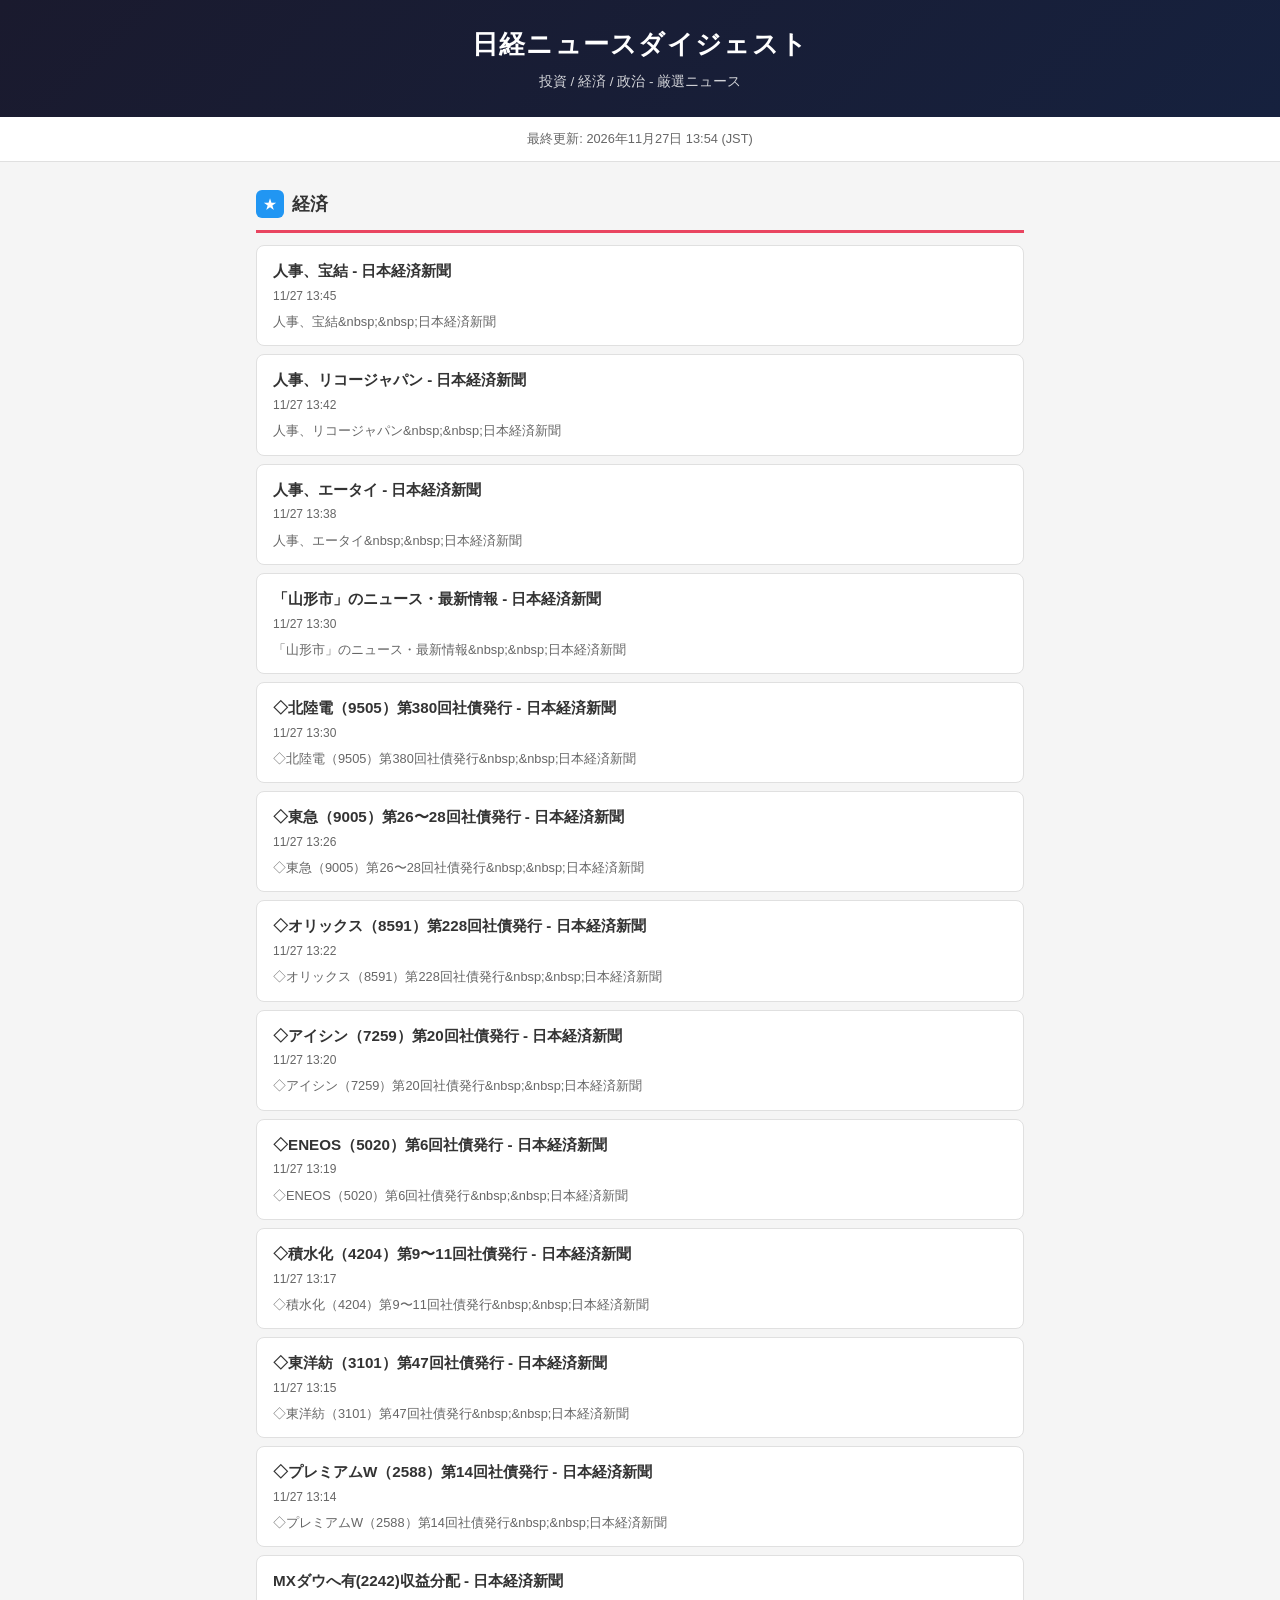
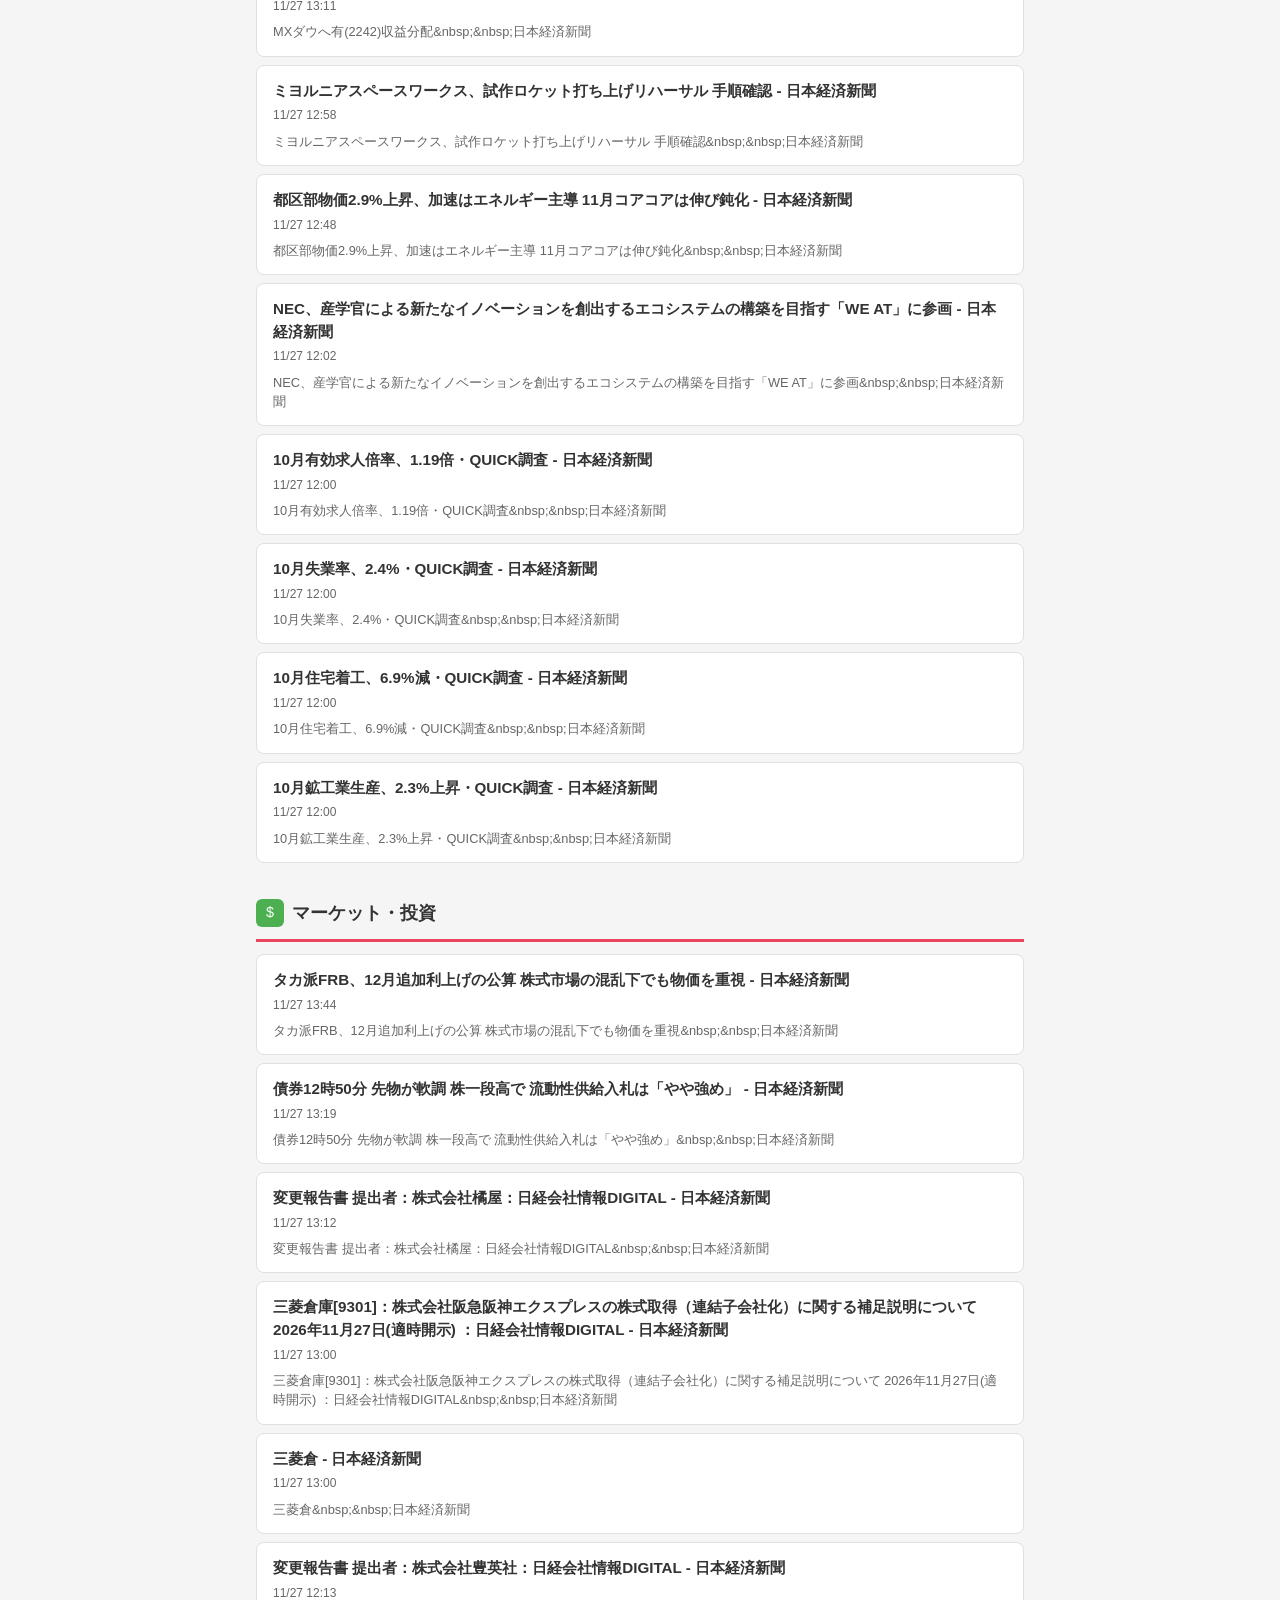
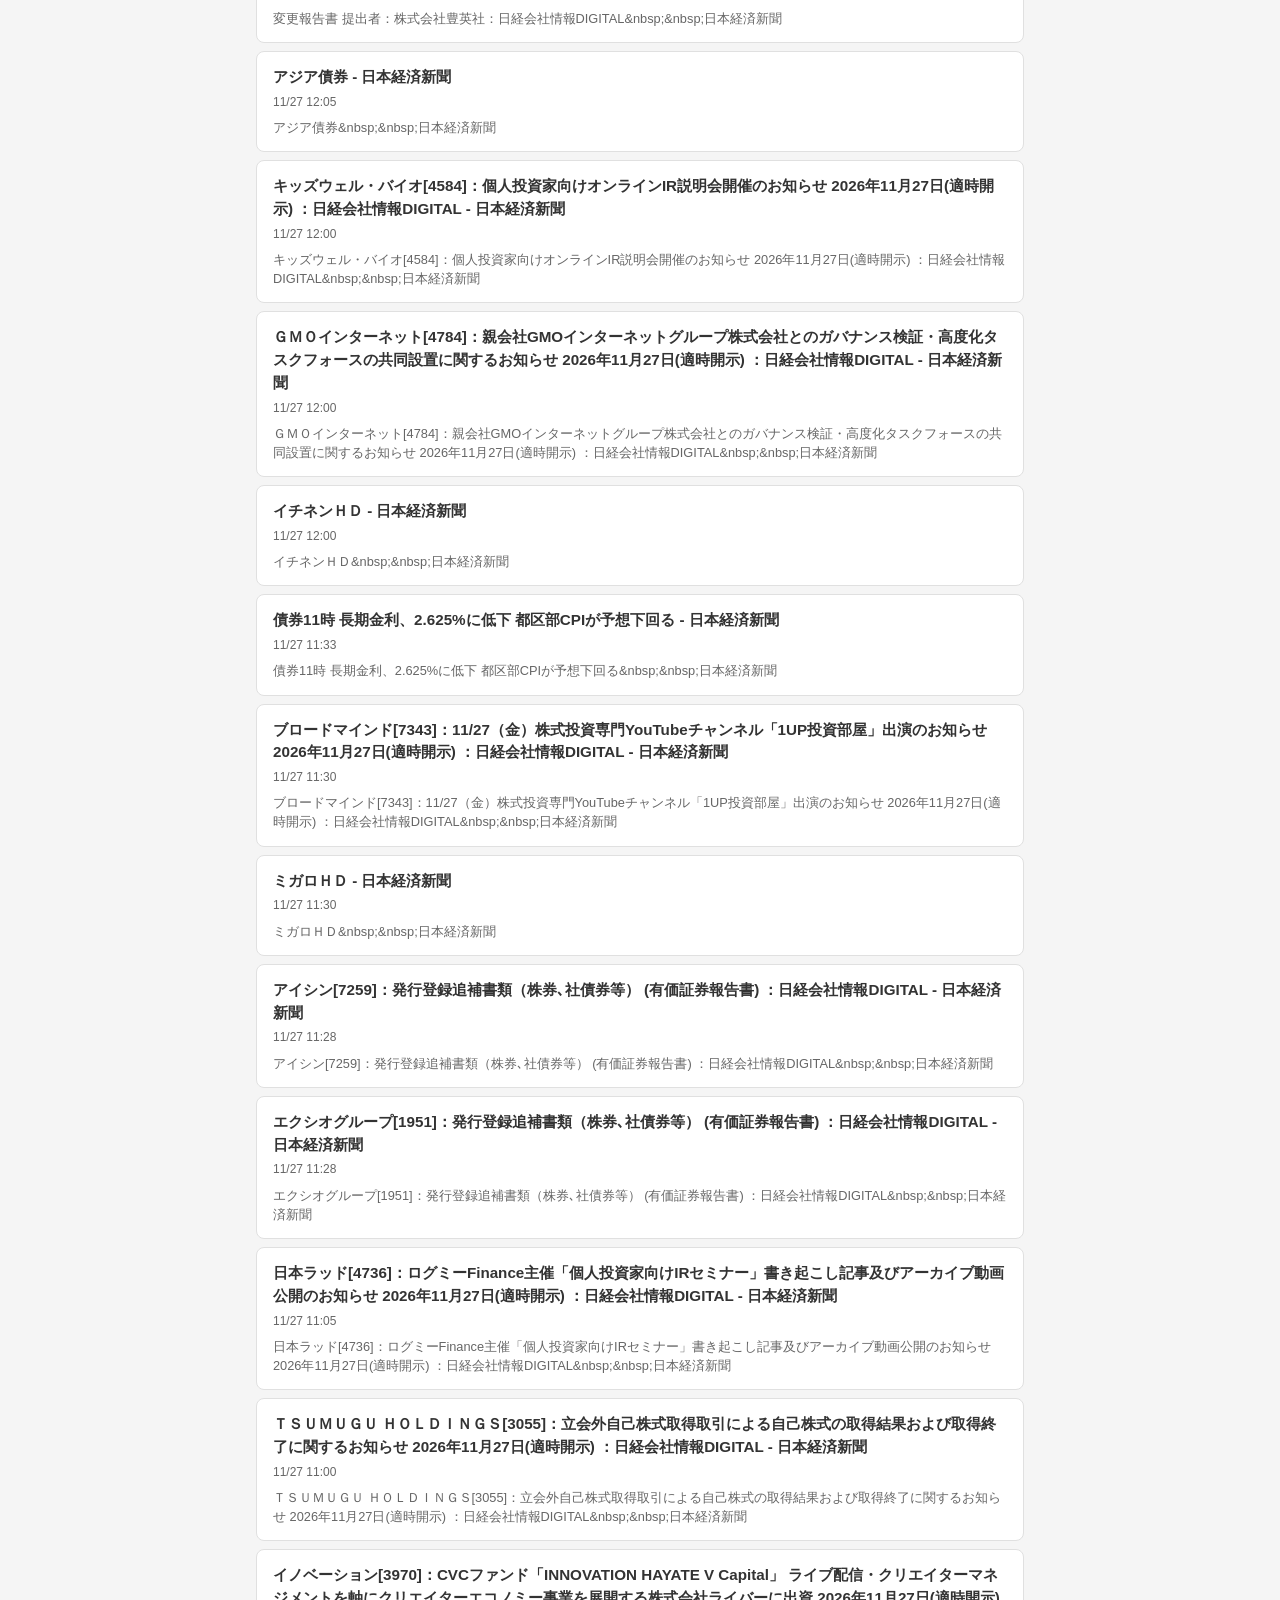
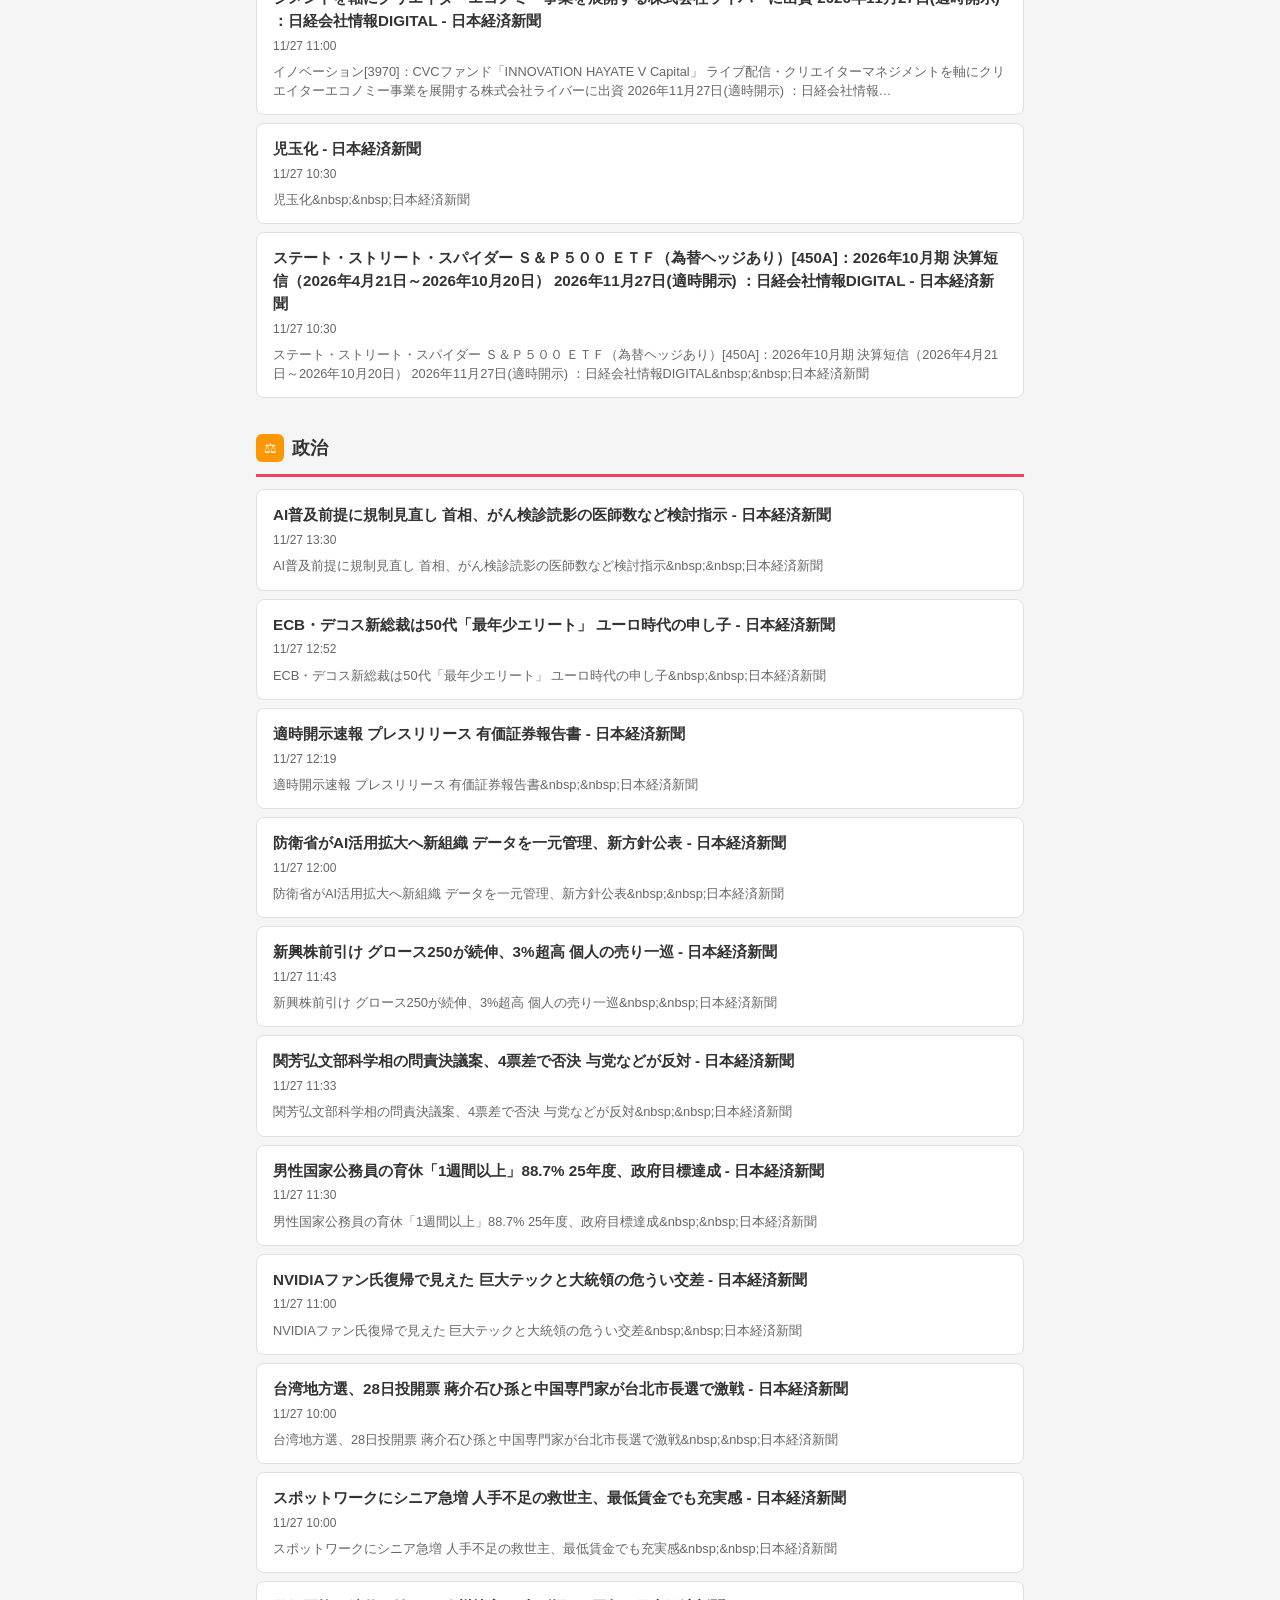
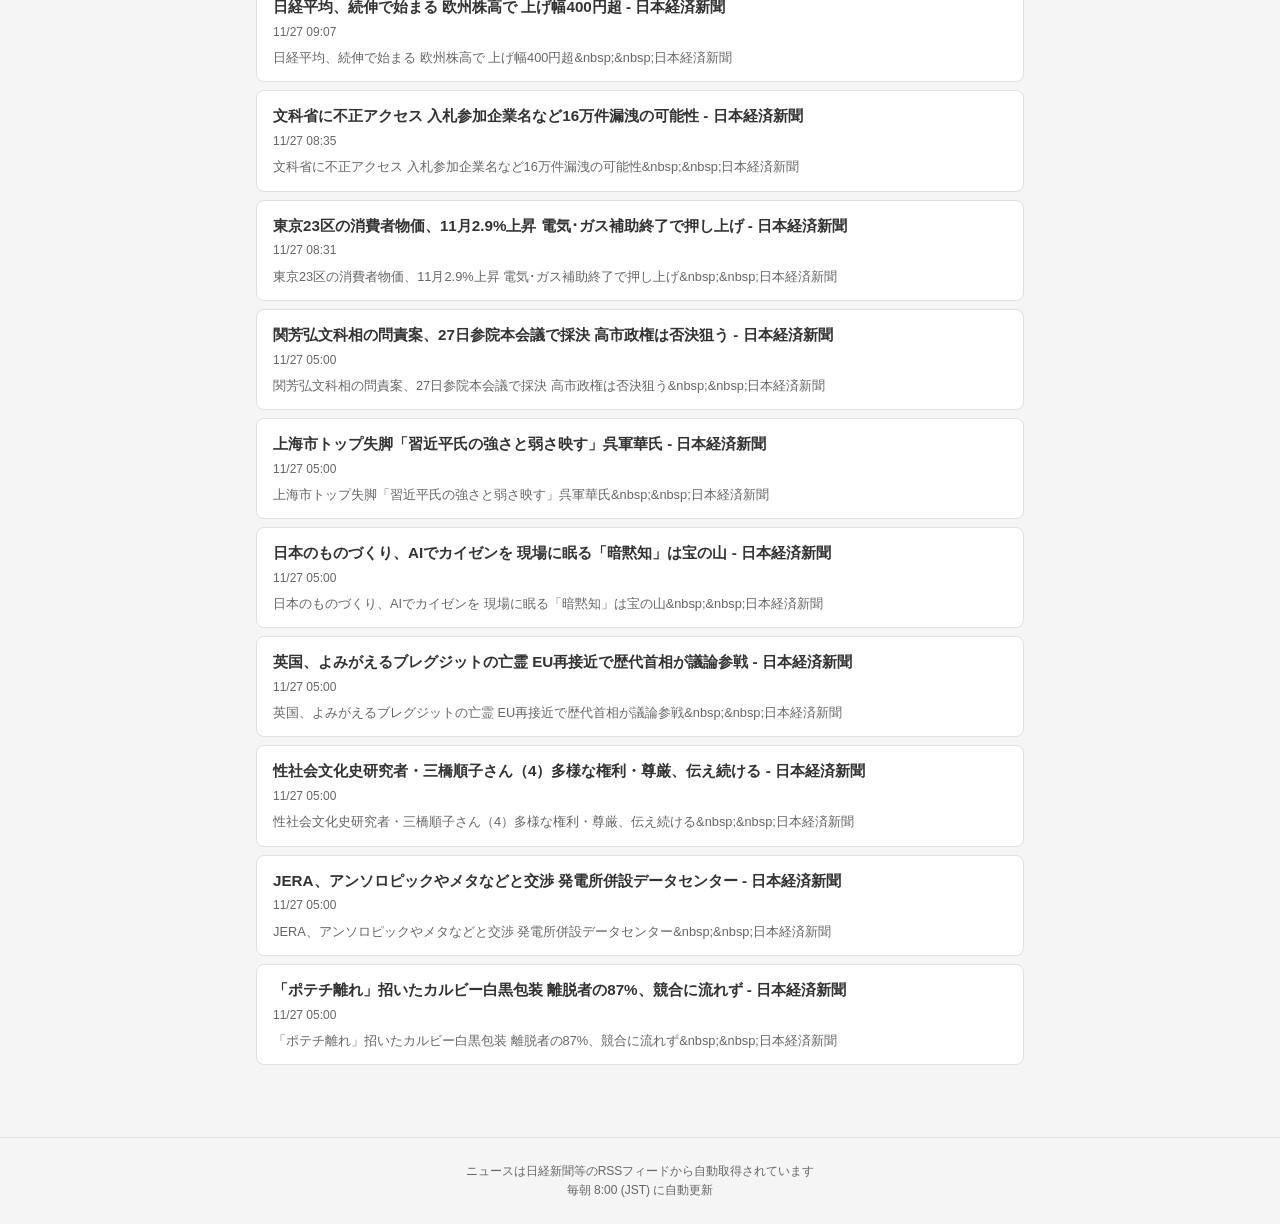
==== commit b4e4b8da: "Update news digest - 2026-11-27 13:54 JST" ====
--- a/docs/index.html
+++ b/docs/index.html
@@ -3,7 +3,7 @@
 <head>
     <meta charset="UTF-8">
     <meta name="viewport" content="width=device-width, initial-scale=1.0">
-    <title>日経ニュースダイジェスト - 2026年11月26日</title>
+    <title>日経ニュースダイジェスト - 2026年11月27日</title>
     <style>
         :root {
             --primary: #1a1a2e;
@@ -201,7 +201,7 @@
     </header>
 
     <div class="update-info">
-        最終更新: 2026年11月26日 13:51 (JST)
+        最終更新: 2026年11月27日 13:54 (JST)
     </div>
 
     <div class="container">
@@ -218,281 +218,281 @@
             <ul class="article-list">
                 
                 <li class="article-item">
-                    <a href="https://news.google.com/rss/articles/CBMibEFVX3lxTE5xREREa1BaQjQ3LXgxck5CeEhzMnBDMEZvQW1yZmgyNHZ1UEIzTl9wN2gyTFBFTmgtTndzV0pSanJRV0luaWl3U3NhWE04N1B0YXBTWnB2M2t2WjlWdEdjT01YWmJiT1VmLUYyQQ?oc=5" target="_blank" rel="noopener noreferrer">
-                        <div class="article-title">米国、ブラジルに追加関税案 航空機に10% - 日本経済新聞</div>
-                        <div class="article-meta">
-                            
-                            <span class="article-time">11/26 13:11</span>
-                            
-                        </div>
-                        
-                        <div class="article-summary">米国、ブラジルに追加関税案 航空機に10%&amp;nbsp;&amp;nbsp;日本経済新聞</div>
-                        
-                    </a>
-                </li>
-                
-                <li class="article-item">
-                    <a href="https://news.google.com/rss/articles/CBMibEFVX3lxTE1ZYkNjT3J3d3ZlY0o2TG94QzdnUEJCN0VPTWY5VGh0Tmo1c3Y3ckkzOWpIeGNJYW1uYzlUdjhWa2EtSUR5VE9RMGVvaC1qS2lDb09JUVYzMTVwWGwwVHB3SWczUlI3MXZVbGRhZA?oc=5" target="_blank" rel="noopener noreferrer">
-                        <div class="article-title">横浜フィナンシャルグループ、最終増益 - 日本経済新聞</div>
-                        <div class="article-meta">
-                            
-                            <span class="article-time">11/26 13:03</span>
-                            
-                        </div>
-                        
-                        <div class="article-summary">横浜フィナンシャルグループ、最終増益&amp;nbsp;&amp;nbsp;日本経済新聞</div>
-                        
-                    </a>
-                </li>
-                
-                <li class="article-item">
-                    <a href="https://news.google.com/rss/articles/[base64]?oc=5" target="_blank" rel="noopener noreferrer">
-                        <div class="article-title">プレスリリースのニュース一覧 - 日本経済新聞</div>
-                        <div class="article-meta">
-                            
-                            <span class="article-time">11/26 12:42</span>
-                            
-                        </div>
-                        
-                        <div class="article-summary">プレスリリースのニュース一覧&amp;nbsp;&amp;nbsp;日本経済新聞</div>
-                        
-                    </a>
-                </li>
-                
-                <li class="article-item">
-                    <a href="https://news.google.com/rss/articles/CBMibEFVX3lxTE9CLV96OW1HMWpHY0IxX3EwZUhvRWJsdVpKX1VXU3ViLU5POTRrX1VKUHpOb1RFRGR1a3N5cnlCOHN1MnE0RllEbHBjanZGQXAzQWEtWHJieXVSemlBY295djJFaVBGZXNoWWtRNw?oc=5" target="_blank" rel="noopener noreferrer">
-                        <div class="article-title">アイリスオーヤマ、SHIZCUTシリーズから「オフィスシュレッダー シズカット」を発売 - 日本経済新聞</div>
-                        <div class="article-meta">
-                            
-                            <span class="article-time">11/26 12:34</span>
-                            
-                        </div>
-                        
-                        <div class="article-summary">アイリスオーヤマ、SHIZCUTシリーズから「オフィスシュレッダー シズカット」を発売&amp;nbsp;&amp;nbsp;日本経済新聞</div>
-                        
-                    </a>
-                </li>
-                
-                <li class="article-item">
-                    <a href="https://news.google.com/rss/articles/CBMiWkFVX3lxTE0wLUM1SFkwUkI0azNDMTVQTkZIMGpHZEtoMnRvemt6Q3o1dXRqc3JTNTF2STZvbDBFNlBZUFcwckE0RnJQcURraTVQNHRLdml4UzZ1X0t1SkREZw?oc=5" target="_blank" rel="noopener noreferrer">
-                        <div class="article-title">【室橋祐貴】投稿一覧 - 日本経済新聞</div>
-                        <div class="article-meta">
-                            
-                            <span class="article-time">11/26 12:33</span>
-                            
-                        </div>
-                        
-                        <div class="article-summary">【室橋祐貴】投稿一覧&amp;nbsp;&amp;nbsp;日本経済新聞</div>
-                        
-                    </a>
-                </li>
-                
-                <li class="article-item">
-                    <a href="https://news.google.com/rss/articles/CBMibEFVX3lxTFBsM0hLOXY4MjF2VVRiY25ZUWJXeFBmd05HU3JFeXE3c21haWVULW9JRU1pMkVXZGJEcHhxLXZJWFp2V3FWdTZ2NHMyakt2NVRYRGt0MXY5UEdtR01KZ3gzeXpWV3VvSnI4d1lSMw?oc=5" target="_blank" rel="noopener noreferrer">
-                        <div class="article-title">赤城乳業、「Sof&#39;（ソフ）ミルクチョコレート」を発売 - 日本経済新聞</div>
-                        <div class="article-meta">
-                            
-                            <span class="article-time">11/26 12:19</span>
-                            
-                        </div>
-                        
-                        <div class="article-summary">赤城乳業、「Sof&#39;（ソフ）ミルクチョコレート」を発売&amp;nbsp;&amp;nbsp;日本経済新聞</div>
-                        
-                    </a>
-                </li>
-                
-                <li class="article-item">
-                    <a href="https://news.google.com/rss/articles/CBMibEFVX3lxTE5MYkRaSDVqd0dYY3VnT215SUZvNG1RRmJMRzNYYnh0RWN2aXNvSVdwREFodXBHdUVsdncwaU5jNXpzdlN2Y21fTF9TdHFHNC0zdS1laWhSN09ZU3BJWVdFMGZwcjkzMzFRc1Bicw?oc=5" target="_blank" rel="noopener noreferrer">
-                        <div class="article-title">【熊本】KMバイオロジクス、血液製剤の国内重要拠点 経済安保で注目 - 日本経済新聞</div>
-                        <div class="article-meta">
-                            
-                            <span class="article-time">11/26 12:15</span>
-                            
-                        </div>
-                        
-                        <div class="article-summary">【熊本】KMバイオロジクス、血液製剤の国内重要拠点 経済安保で注目&amp;nbsp;&amp;nbsp;日本経済新聞</div>
-                        
-                    </a>
-                </li>
-                
-                <li class="article-item">
-                    <a href="https://news.google.com/rss/articles/CBMibEFVX3lxTE8xSTdldGZfSW1MUHNVN0tMU214cUJ2OVdoR1NTMW9RbUltVVJkQjdNNlE4Ym5GMkFWZDcyRnlxZkZJRWZkQUpFSnN6TmJrQ1gtZXNCVVlDRjRFcFluVTJRb05tTVFoRFpLWDlXNA?oc=5" target="_blank" rel="noopener noreferrer">
-                        <div class="article-title">辰巳芳子さん死去 料理研究家「いのちのスープ」 - 日本経済新聞</div>
-                        <div class="article-meta">
-                            
-                            <span class="article-time">11/26 11:53</span>
-                            
-                        </div>
-                        
-                        <div class="article-summary">辰巳芳子さん死去 料理研究家「いのちのスープ」&amp;nbsp;&amp;nbsp;日本経済新聞</div>
-                        
-                    </a>
-                </li>
-                
-                <li class="article-item">
-                    <a href="https://news.google.com/rss/articles/CBMibEFVX3lxTE9FeFBIUkRzRHc2TDgxRG9qX2l5Z2dETElCNGRHV21EelFHRHFhWTBHVTBhbF9ZQkh4bVVFNlgyMzRTSU5nWnllaTgtbksxVXJnSm00dFFCekstdzU3NkJGSHZHLTVsVFpjQXpYdQ?oc=5" target="_blank" rel="noopener noreferrer">
-                        <div class="article-title">iF米債7有(2016)収益分配 - 日本経済新聞</div>
-                        <div class="article-meta">
-                            
-                            <span class="article-time">11/26 11:34</span>
-                            
-                        </div>
-                        
-                        <div class="article-summary">iF米債7有(2016)収益分配&amp;nbsp;&amp;nbsp;日本経済新聞</div>
-                        
-                    </a>
-                </li>
-                
-                <li class="article-item">
-                    <a href="https://news.google.com/rss/articles/CBMibEFVX3lxTE9lWW5yTHRxNWlvWG5zaHV2VHFDdHhJcEVuV1FxQTIwZjllQ0tuaGpyRDhsTFVKZUNITjRJSklVdmtJSXdUaGlWSUJ5N2pzLUxtVHFHSFl0Wm5ZNU5mV1JpMnJpU3dmSmJSNG90Tg?oc=5" target="_blank" rel="noopener noreferrer">
-                        <div class="article-title">COP31「決裂」は後退ではない - 日本経済新聞</div>
-                        <div class="article-meta">
-                            
-                            <span class="article-time">11/26 11:30</span>
-                            
-                        </div>
-                        
-                        <div class="article-summary">COP31「決裂」は後退ではない&amp;nbsp;&amp;nbsp;日本経済新聞</div>
-                        
-                    </a>
-                </li>
-                
-                <li class="article-item">
-                    <a href="https://news.google.com/rss/articles/CBMibEFVX3lxTE5ybTBucmdnRnRuMEVKajNhZVRkdFZac0U0NTM5UGZoSllqN29UUmF3UXN6c2ozUEVqQ2xONG1jeXAxM1A4WFpaQjhDcW1zd2NwX2VRaHB3eVpMWVhXb1g4WnVWWE9WY0xIN1R4YQ?oc=5" target="_blank" rel="noopener noreferrer">
-                        <div class="article-title">◇平和不リート（8966）発行・売出価格決定 - 日本経済新聞</div>
-                        <div class="article-meta">
-                            
-                            <span class="article-time">11/26 11:28</span>
-                            
-                        </div>
-                        
-                        <div class="article-summary">◇平和不リート（8966）発行・売出価格決定&amp;nbsp;&amp;nbsp;日本経済新聞</div>
-                        
-                    </a>
-                </li>
-                
-                <li class="article-item">
-                    <a href="https://news.google.com/rss/articles/CBMiakFVX3lxTE1TSTBwdXE1c0d4d0dDMUZmYlU2TmJtOWZmOW8wcDRJalVqUHhNWVE4NS1MRHRzM1J1NWZQMnNRRW1lWkhmWmNiZDV4bmNrTU9oQmNKbmFEbXZMMXozMGxhMlA1Y0l3X1p3eEE?oc=5" target="_blank" rel="noopener noreferrer">
-                        <div class="article-title">日本通信 - 日本経済新聞</div>
-                        <div class="article-meta">
-                            
-                            <span class="article-time">11/26 11:00</span>
-                            
-                        </div>
-                        
-                        <div class="article-summary">日本通信&amp;nbsp;&amp;nbsp;日本経済新聞</div>
-                        
-                    </a>
-                </li>
-                
-                <li class="article-item">
-                    <a href="https://news.google.com/rss/articles/CBMiakFVX3lxTFBxSVNaNmx3Rkt4TEFJX21saUhsUXFBS1dpV1BaYUM5M1puajVTV3BZWkk2dGN6ZmdZMWI2WXljOVN5VG9mcjNRZzM4U1BmY3EtNmREOW9FRzI1SVpuR3pUbkZvcDhKMzFMWVE?oc=5" target="_blank" rel="noopener noreferrer">
-                        <div class="article-title">Ｌｉｂｅｒａｗａｒｅ[218A]：Liberaware、イオンモール熊本における爆発事故の現場調査を実施～狭小空間点検ドローン「IBIS2」等を活用し、経済産業省の事故原因究明を支援～ 2026年11月26日(適時開示) ：日経会社情報DIGITAL - 日本経済新聞</div>
-                        <div class="article-meta">
-                            
-                            <span class="article-time">11/26 11:00</span>
-                            
-                        </div>
-                        
-                        <div class="article-summary">Ｌｉｂｅｒａｗａｒｅ[218A]：Liberaware、イオンモール熊本における爆発事故の現場調査を実施～狭小空間点検ドローン「IBIS2」等を活用し、経済産業省の事故原因究明を支援～ 2026年11月26日(適時開示) ：日経会社情報DIGITAL&amp;nbsp;&amp;nbsp;日本経済新聞</div>
-                        
-                    </a>
-                </li>
-                
-                <li class="article-item">
-                    <a href="https://news.google.com/rss/articles/CBMibEFVX3lxTFBybG80RkNTXzJHSGo5bEtiYlJoa1Y1MWZSc1RyeFpiako5QVp6b1FXOVJBYW02OTE5c182NEEzMWVHZXVJajNnd3lVQ1pTZ29yZG1wd2hKTzdGUFdqd01xVnJKUlY4QXp5Vzc4bA?oc=5" target="_blank" rel="noopener noreferrer">
-                        <div class="article-title">日銀・田村委員、利上げ「悠々として急ぐ」 物価上振れを警戒 - 日本経済新聞</div>
-                        <div class="article-meta">
-                            
-                            <span class="article-time">11/26 10:57</span>
-                            
-                        </div>
-                        
-                        <div class="article-summary">日銀・田村委員、利上げ「悠々として急ぐ」 物価上振れを警戒&amp;nbsp;&amp;nbsp;日本経済新聞</div>
-                        
-                    </a>
-                </li>
-                
-                <li class="article-item">
-                    <a href="https://news.google.com/rss/articles/CBMibEFVX3lxTE5Ka1hqcERpN2ZkeDgxd0NJai11M2ZGejBDYk9WVEFTRW5aTTdyMTB1MlZPZXhHaXFmZTNfZU44VVlkRW9yUmtHbHhLU0V4bklsYjU3U045MWg3YnlMS0NJbVRNN0F0ZTVFemRhUw?oc=5" target="_blank" rel="noopener noreferrer">
-                        <div class="article-title">対顧客電信売相場・26日 - 日本経済新聞</div>
-                        <div class="article-meta">
-                            
-                            <span class="article-time">11/26 10:33</span>
-                            
-                        </div>
-                        
-                        <div class="article-summary">対顧客電信売相場・26日&amp;nbsp;&amp;nbsp;日本経済新聞</div>
-                        
-                    </a>
-                </li>
-                
-                <li class="article-item">
-                    <a href="https://news.google.com/rss/articles/CBMigwFBVV95cUxQVHFsUE1RNGRrV0hwajJJVUpmSVFxMlBzUkRhRWNWRHVRVzVhR0NQVmVISnNNVW5ELTdnVHVrY3R0S0c4cmNkYU1adWRXY3QybEMwdFhFUHRKcmVKclhpZll6MWZlRWFQcWI2TVpoaUVJM1JLbHdiN0NrTFVTUEVJUGJMTQ?oc=5" target="_blank" rel="noopener noreferrer">
-                        <div class="article-title">適時開示速報 プレスリリース 有価証券報告書 - 日本経済新聞</div>
-                        <div class="article-meta">
-                            
-                            <span class="article-time">11/26 10:30</span>
-                            
-                        </div>
-                        
-                        <div class="article-summary">適時開示速報 プレスリリース 有価証券報告書&amp;nbsp;&amp;nbsp;日本経済新聞</div>
-                        
-                    </a>
-                </li>
-                
-                <li class="article-item">
-                    <a href="https://news.google.com/rss/articles/CBMibEFVX3lxTE5ib2NNOGhtcWtqUjVWRG1SZm9LdS13WDBRUzNKaGJwNXJYbE5OcEtIVGlVZ190UmxWSHlXS2lZaHBoTEtBRmtva3MyY1ZpcDE4aGlxeXF5OEZPdTJ6OFFyQzhUdEF5MVFaZWtvYQ?oc=5" target="_blank" rel="noopener noreferrer">
-                        <div class="article-title">大正製薬「ヴイックス」がサンリオとコラボ オリジナルケース付き - 日本経済新聞</div>
-                        <div class="article-meta">
-                            
-                            <span class="article-time">11/26 10:07</span>
-                            
-                        </div>
-                        
-                        <div class="article-summary">大正製薬「ヴイックス」がサンリオとコラボ オリジナルケース付き&amp;nbsp;&amp;nbsp;日本経済新聞</div>
-                        
-                    </a>
-                </li>
-                
-                <li class="article-item">
-                    <a href="https://news.google.com/rss/articles/CBMibEFVX3lxTE1hYnluN1NkQ2NwUmQ3eU1oU080SmxmU1E3a2FucnFHZ3hDM1R1VkJ6NnlXLUpYaGJVeTc1NmZKN3lIVGNXVFpndGE1R2gzUmFwd1NiaFo4VXZBa0poTDdsdHVqanR1NElacHp2Wg?oc=5" target="_blank" rel="noopener noreferrer">
-                        <div class="article-title">ドバイ原油・26日午前、上昇 - 日本経済新聞</div>
-                        <div class="article-meta">
-                            
-                            <span class="article-time">11/26 09:43</span>
-                            
-                        </div>
-                        
-                        <div class="article-summary">ドバイ原油・26日午前、上昇&amp;nbsp;&amp;nbsp;日本経済新聞</div>
-                        
-                    </a>
-                </li>
-                
-                <li class="article-item">
-                    <a href="https://news.google.com/rss/articles/CBMibEFVX3lxTE1ZYXVySEE0X2hYMF8yNWgzcGIwQzBUZV9Tbnl3Sk1UYTRZR1h0Y2FHeHRvWG1kamdReGFxcHBYWVlSeDl3RWZUMEE4bFVRRTYteERpbExxc2FSSTdGU2V6V2ZaNy1kczI3LUJvTg?oc=5" target="_blank" rel="noopener noreferrer">
-                        <div class="article-title">債券寄り付き 先物、続伸 米長期金利が低下で - 日本経済新聞</div>
-                        <div class="article-meta">
-                            
-                            <span class="article-time">11/26 09:00</span>
-                            
-                        </div>
-                        
-                        <div class="article-summary">債券寄り付き 先物、続伸 米長期金利が低下で&amp;nbsp;&amp;nbsp;日本経済新聞</div>
-                        
-                    </a>
-                </li>
-                
-                <li class="article-item">
-                    <a href="https://news.google.com/rss/articles/CBMiXEFVX3lxTE5QS1dOVFdwbnAyODQ4VTJESHN4RkIySU44RzhUeGo0UkZWbXZ3SzFjR3pON1pfZU9oSWFlVTZYZngxWDg4QlV5eG55STVLa1RzYlFqbVNHRllEM2NC?oc=5" target="_blank" rel="noopener noreferrer">
-                        <div class="article-title">「今治造船」のニュース・最新情報 - 日本経済新聞</div>
-                        <div class="article-meta">
-                            
-                            <span class="article-time">11/26 08:43</span>
-                            
-                        </div>
-                        
-                        <div class="article-summary">「今治造船」のニュース・最新情報&amp;nbsp;&amp;nbsp;日本経済新聞</div>
+                    <a href="https://news.google.com/rss/articles/CBMibEFVX3lxTE56VU50azlaMngzdWJBZXFyOXd2TjE1a2pqOC1wZm9kbzVfX2tRQ0RUSTJ3TTR2YkFxenNGbFJxbUVERGpZbWRuazRTdURiVENvUS00VHNlVXhwMGM1UldIemtQekxveTZWVkZJXw?oc=5" target="_blank" rel="noopener noreferrer">
+                        <div class="article-title">人事、宝結 - 日本経済新聞</div>
+                        <div class="article-meta">
+                            
+                            <span class="article-time">11/27 13:45</span>
+                            
+                        </div>
+                        
+                        <div class="article-summary">人事、宝結&amp;nbsp;&amp;nbsp;日本経済新聞</div>
+                        
+                    </a>
+                </li>
+                
+                <li class="article-item">
+                    <a href="https://news.google.com/rss/articles/CBMibEFVX3lxTE9VTFJkSTdteWxBYTVyOHZqNE5qV29McEtRTlpmdUFGcUF2UGw2M1FTRjlwOFhnNktkX2JmNjE4eDV1TXJUZXZScVBUQzhYcWNKcHZlZXdBSkxreERxejR4eXRFMElsR2JGTVlSMA?oc=5" target="_blank" rel="noopener noreferrer">
+                        <div class="article-title">人事、リコージャパン - 日本経済新聞</div>
+                        <div class="article-meta">
+                            
+                            <span class="article-time">11/27 13:42</span>
+                            
+                        </div>
+                        
+                        <div class="article-summary">人事、リコージャパン&amp;nbsp;&amp;nbsp;日本経済新聞</div>
+                        
+                    </a>
+                </li>
+                
+                <li class="article-item">
+                    <a href="https://news.google.com/rss/articles/CBMibEFVX3lxTE5GZ09rRTJvdmkwamx0SWdFcUhqZFA4N0NGS2hsQ25ITjFHUWw3WVlhajFCWE1HbnBpNlNlUTVJN3dNbldiS1B6TmVGWmltbG1RQzgwVnRfQjgzZmtHRmJva1hsTm5UUEdNczFMMQ?oc=5" target="_blank" rel="noopener noreferrer">
+                        <div class="article-title">人事、エータイ - 日本経済新聞</div>
+                        <div class="article-meta">
+                            
+                            <span class="article-time">11/27 13:38</span>
+                            
+                        </div>
+                        
+                        <div class="article-summary">人事、エータイ&amp;nbsp;&amp;nbsp;日本経済新聞</div>
+                        
+                    </a>
+                </li>
+                
+                <li class="article-item">
+                    <a href="https://news.google.com/rss/articles/CBMiW0FVX3lxTE52QmJnNlZ2Y0dNNTdJOUxsVVJIei04eDFDMmVRM09rcng4OEJlNU9TSENUSWR3OGllOHpoTXJQeW5Xd2F6eDFRNElONUpCcTdwWTFqb0loUjNqRGs?oc=5" target="_blank" rel="noopener noreferrer">
+                        <div class="article-title">「山形市」のニュース・最新情報 - 日本経済新聞</div>
+                        <div class="article-meta">
+                            
+                            <span class="article-time">11/27 13:30</span>
+                            
+                        </div>
+                        
+                        <div class="article-summary">「山形市」のニュース・最新情報&amp;nbsp;&amp;nbsp;日本経済新聞</div>
+                        
+                    </a>
+                </li>
+                
+                <li class="article-item">
+                    <a href="https://news.google.com/rss/articles/CBMibEFVX3lxTE1iazZQd1dIZG5FTWJLMzA2MFBLaERiS0k5cmRSNkJsdmY2bVVrVnV4N1EwRUxaR0dLVWdGd2t4RW9ENjJrc1pvenJhM3hqTG9YTm84dDd4ck1QWEF5OEotWE1OSms5cDdfUEswMA?oc=5" target="_blank" rel="noopener noreferrer">
+                        <div class="article-title">◇北陸電（9505）第380回社債発行 - 日本経済新聞</div>
+                        <div class="article-meta">
+                            
+                            <span class="article-time">11/27 13:30</span>
+                            
+                        </div>
+                        
+                        <div class="article-summary">◇北陸電（9505）第380回社債発行&amp;nbsp;&amp;nbsp;日本経済新聞</div>
+                        
+                    </a>
+                </li>
+                
+                <li class="article-item">
+                    <a href="https://news.google.com/rss/articles/CBMibEFVX3lxTE9LTi1GRUEyaEtXakRtRmY3QkN5cnJVQVdTUV9oY2NFTHMydWYxcld6LXo1QnluSVZ0WkgwQkgyR2dqemRJVEk5S3ZFeGlYdW04MjNVS2RqU1pKSklDWDduQTBYY3BDQmdhSEx2LQ?oc=5" target="_blank" rel="noopener noreferrer">
+                        <div class="article-title">◇東急（9005）第26〜28回社債発行 - 日本経済新聞</div>
+                        <div class="article-meta">
+                            
+                            <span class="article-time">11/27 13:26</span>
+                            
+                        </div>
+                        
+                        <div class="article-summary">◇東急（9005）第26〜28回社債発行&amp;nbsp;&amp;nbsp;日本経済新聞</div>
+                        
+                    </a>
+                </li>
+                
+                <li class="article-item">
+                    <a href="https://news.google.com/rss/articles/CBMibEFVX3lxTFBVdUtveHpyR3V4bkxtTXUtRERGUEptdFNfSXF4U3BpNzhvMFh1bkJvdFp0NkNiSF9LRF82c3loNDVSU3BMVm1sVnBYYUdMVk1jQUpyNVZ0VDZMak5xUWhRNWJaNE5kMUZTVGhYcA?oc=5" target="_blank" rel="noopener noreferrer">
+                        <div class="article-title">◇オリックス（8591）第228回社債発行 - 日本経済新聞</div>
+                        <div class="article-meta">
+                            
+                            <span class="article-time">11/27 13:22</span>
+                            
+                        </div>
+                        
+                        <div class="article-summary">◇オリックス（8591）第228回社債発行&amp;nbsp;&amp;nbsp;日本経済新聞</div>
+                        
+                    </a>
+                </li>
+                
+                <li class="article-item">
+                    <a href="https://news.google.com/rss/articles/CBMibEFVX3lxTE56cHMteFRQcjAyMmxJMzZpVnRYMDQ5QnU2Ukx1ZEJTWEJfTXJkMkNqZW1hUmpuakNZUWVRYkVjTnZqMzRGdG9lZ2RNS2NyMXpGUjNWVGVSS2l0RXA1d1FHUHprd3p6ejBqcWRwSg?oc=5" target="_blank" rel="noopener noreferrer">
+                        <div class="article-title">◇アイシン（7259）第20回社債発行 - 日本経済新聞</div>
+                        <div class="article-meta">
+                            
+                            <span class="article-time">11/27 13:20</span>
+                            
+                        </div>
+                        
+                        <div class="article-summary">◇アイシン（7259）第20回社債発行&amp;nbsp;&amp;nbsp;日本経済新聞</div>
+                        
+                    </a>
+                </li>
+                
+                <li class="article-item">
+                    <a href="https://news.google.com/rss/articles/CBMibEFVX3lxTFBsXzEwejFmYVpkLXhyZVFkZkhnSURuOHZiMHg2UXc4M1ZqcG9ZbDJnSTlxOTVvamN6VGdyWVRRSm9NUlJ1RHhkVkNaWjhRMi1aTGRxb2puNUVTMWVWV1FCU2lKY1J6SG5SSU5lNg?oc=5" target="_blank" rel="noopener noreferrer">
+                        <div class="article-title">◇ENEOS（5020）第6回社債発行 - 日本経済新聞</div>
+                        <div class="article-meta">
+                            
+                            <span class="article-time">11/27 13:19</span>
+                            
+                        </div>
+                        
+                        <div class="article-summary">◇ENEOS（5020）第6回社債発行&amp;nbsp;&amp;nbsp;日本経済新聞</div>
+                        
+                    </a>
+                </li>
+                
+                <li class="article-item">
+                    <a href="https://news.google.com/rss/articles/CBMibEFVX3lxTE44Y1RPV0I2dE55Rnd1NDVSTE91RlhtYkpXX2NlYU80dVJnaEhfT1kwZklnZXdkbzFrdFlrTlRmT0JNS2dOR0pfVTE3ODZOOXZSYW1lOGtGV2VncXN1Y1gyQ1h1VktyNTRMcHBFcQ?oc=5" target="_blank" rel="noopener noreferrer">
+                        <div class="article-title">◇積水化（4204）第9〜11回社債発行 - 日本経済新聞</div>
+                        <div class="article-meta">
+                            
+                            <span class="article-time">11/27 13:17</span>
+                            
+                        </div>
+                        
+                        <div class="article-summary">◇積水化（4204）第9〜11回社債発行&amp;nbsp;&amp;nbsp;日本経済新聞</div>
+                        
+                    </a>
+                </li>
+                
+                <li class="article-item">
+                    <a href="https://news.google.com/rss/articles/CBMibEFVX3lxTE9qdEJqQWlFMTFxdmc0YUxCZUkyY214bGg2cV9FMXNUbmp3UzVINVJmdU1iX043WjhhUE1uV3ZWU0k3bjZRSXlsSFZmbFNmTy15WFVBaDVZNXVaMklsT2huOEdYSzJBZnZERUlMZw?oc=5" target="_blank" rel="noopener noreferrer">
+                        <div class="article-title">◇東洋紡（3101）第47回社債発行 - 日本経済新聞</div>
+                        <div class="article-meta">
+                            
+                            <span class="article-time">11/27 13:15</span>
+                            
+                        </div>
+                        
+                        <div class="article-summary">◇東洋紡（3101）第47回社債発行&amp;nbsp;&amp;nbsp;日本経済新聞</div>
+                        
+                    </a>
+                </li>
+                
+                <li class="article-item">
+                    <a href="https://news.google.com/rss/articles/CBMibEFVX3lxTFB0TF9DUnBHSFZIT0xNQnhxQ3UyeERPZklvVXhRTm1jTkVfX0Z3SHJnaEJRUUNudmVFeEhtX2l3ZFJqSTRib2hUMXpPQzBORGxHZy1YaTJhbjdGZGxJMUxkMThMa2pTclhaY2REdA?oc=5" target="_blank" rel="noopener noreferrer">
+                        <div class="article-title">◇プレミアムW（2588）第14回社債発行 - 日本経済新聞</div>
+                        <div class="article-meta">
+                            
+                            <span class="article-time">11/27 13:14</span>
+                            
+                        </div>
+                        
+                        <div class="article-summary">◇プレミアムW（2588）第14回社債発行&amp;nbsp;&amp;nbsp;日本経済新聞</div>
+                        
+                    </a>
+                </li>
+                
+                <li class="article-item">
+                    <a href="https://news.google.com/rss/articles/CBMibEFVX3lxTFBidlpGMVMzdW9pTl80aFpVOVZYNGFDc3NMZnJ4dEdhZDJfZnNBcXhyS19PWXl1NG5vVjJwcDdpSk50MW0zSjlRSVRXdFNSaFVqREhOYzJDMUZQS2NKaXpoNlJFOHhqVEhSQkJ4Xw?oc=5" target="_blank" rel="noopener noreferrer">
+                        <div class="article-title">MXダウへ有(2242)収益分配 - 日本経済新聞</div>
+                        <div class="article-meta">
+                            
+                            <span class="article-time">11/27 13:11</span>
+                            
+                        </div>
+                        
+                        <div class="article-summary">MXダウへ有(2242)収益分配&amp;nbsp;&amp;nbsp;日本経済新聞</div>
+                        
+                    </a>
+                </li>
+                
+                <li class="article-item">
+                    <a href="https://news.google.com/rss/articles/CBMibEFVX3lxTFBUNlJWb1g2dXJpOWpRb203LXJXRm1JTlFjMVdhWG56UUpQX3ZkajV5b2dnWk1YOXJPWk1qTjdLa1QwSDRjMjl6MWh5czkxLXJVMzgyWS1ETVgyeHdtcDhXSHNyX2NnckRaUUdpMQ?oc=5" target="_blank" rel="noopener noreferrer">
+                        <div class="article-title">ミヨルニアスペースワークス、試作ロケット打ち上げリハーサル 手順確認 - 日本経済新聞</div>
+                        <div class="article-meta">
+                            
+                            <span class="article-time">11/27 12:58</span>
+                            
+                        </div>
+                        
+                        <div class="article-summary">ミヨルニアスペースワークス、試作ロケット打ち上げリハーサル 手順確認&amp;nbsp;&amp;nbsp;日本経済新聞</div>
+                        
+                    </a>
+                </li>
+                
+                <li class="article-item">
+                    <a href="https://news.google.com/rss/articles/CBMibEFVX3lxTE11VlNGOGN3d0VKZzB4aW8xYVpJUE1Rd19obDY3TDdzclBybGg5a1A3X2xlYnpldTRmTUJqRXJkYWhRZHVZNWR5WlliZFlneUNSUWhIdFZHaDBPLTZ4ckxOSmVtR19hWklpMGR0Nw?oc=5" target="_blank" rel="noopener noreferrer">
+                        <div class="article-title">都区部物価2.9%上昇、加速はエネルギー主導 11月コアコアは伸び鈍化 - 日本経済新聞</div>
+                        <div class="article-meta">
+                            
+                            <span class="article-time">11/27 12:48</span>
+                            
+                        </div>
+                        
+                        <div class="article-summary">都区部物価2.9%上昇、加速はエネルギー主導 11月コアコアは伸び鈍化&amp;nbsp;&amp;nbsp;日本経済新聞</div>
+                        
+                    </a>
+                </li>
+                
+                <li class="article-item">
+                    <a href="https://news.google.com/rss/articles/CBMibEFVX3lxTE1xWlBkZFZhX1p4MjFzRnZYU0xlMUZGY05jUlh6LXlfVEUwVUtFMUF4VHJBRDQ0cUVhbTJLcG83RkNDMFNUejFXcmdoSndTUzNzUjllb0IzTE1MNmhqQmdnRnZPOUdLWk5aa3l4dg?oc=5" target="_blank" rel="noopener noreferrer">
+                        <div class="article-title">NEC、産学官による新たなイノベーションを創出するエコシステムの構築を目指す「WE AT」に参画 - 日本経済新聞</div>
+                        <div class="article-meta">
+                            
+                            <span class="article-time">11/27 12:02</span>
+                            
+                        </div>
+                        
+                        <div class="article-summary">NEC、産学官による新たなイノベーションを創出するエコシステムの構築を目指す「WE AT」に参画&amp;nbsp;&amp;nbsp;日本経済新聞</div>
+                        
+                    </a>
+                </li>
+                
+                <li class="article-item">
+                    <a href="https://news.google.com/rss/articles/CBMibEFVX3lxTFBZckVtQmRFYmRWTTRQWW9RRDktbXQ1YXJBTng2bTROcXJCWk1nRlpQcEk5Z1Bza2pUUG9ZeVhvcHd6M2UzYUl3WDQ4SjdjTDBCZnFSYm8xSS1UMHAwYXk0aVJRdEhFZ01CTmwyWQ?oc=5" target="_blank" rel="noopener noreferrer">
+                        <div class="article-title">10月有効求人倍率、1.19倍・QUICK調査 - 日本経済新聞</div>
+                        <div class="article-meta">
+                            
+                            <span class="article-time">11/27 12:00</span>
+                            
+                        </div>
+                        
+                        <div class="article-summary">10月有効求人倍率、1.19倍・QUICK調査&amp;nbsp;&amp;nbsp;日本経済新聞</div>
+                        
+                    </a>
+                </li>
+                
+                <li class="article-item">
+                    <a href="https://news.google.com/rss/articles/CBMibEFVX3lxTE03U3RZaXJ3ek1kSTVOX095UkRvR3JKRllNeUpmWnNxVVVqeS1RV3JDbFA5WFJsb1FjR1M2RGlOdVpuQUt1V1p1WDZ6VnBtZ3haSGt0SzZVcGJuaER3MHhZWEVocnhJOGljQ2hGbg?oc=5" target="_blank" rel="noopener noreferrer">
+                        <div class="article-title">10月失業率、2.4%・QUICK調査 - 日本経済新聞</div>
+                        <div class="article-meta">
+                            
+                            <span class="article-time">11/27 12:00</span>
+                            
+                        </div>
+                        
+                        <div class="article-summary">10月失業率、2.4%・QUICK調査&amp;nbsp;&amp;nbsp;日本経済新聞</div>
+                        
+                    </a>
+                </li>
+                
+                <li class="article-item">
+                    <a href="https://news.google.com/rss/articles/CBMibEFVX3lxTE54U0FRVjc1bDRBMkZtT2VzdDVQcTRkbHM3SmhzWEV6WTFEOVIzOVFOb0xtOUxycmlTQ1RLeTNSVHM1dXNGUHRzYXUySEV1RHlrbFczb2pDV2RPbi0zNVYyNXYxUFJTRWNsNFlScQ?oc=5" target="_blank" rel="noopener noreferrer">
+                        <div class="article-title">10月住宅着工、6.9%減・QUICK調査 - 日本経済新聞</div>
+                        <div class="article-meta">
+                            
+                            <span class="article-time">11/27 12:00</span>
+                            
+                        </div>
+                        
+                        <div class="article-summary">10月住宅着工、6.9%減・QUICK調査&amp;nbsp;&amp;nbsp;日本経済新聞</div>
+                        
+                    </a>
+                </li>
+                
+                <li class="article-item">
+                    <a href="https://news.google.com/rss/articles/CBMibEFVX3lxTE91eHpaeWtDQUtRNjBnb0NlM0VpUnVua3hHelBTLWdXd1ppWU16T0cyMFY4OHN4WGI5VVhndmJySUM1bGNrQkt6QlZzdzA2R29fbFFWNFJ0SmpHUTRyckhlenMyNzlkZy1GSVVKVw?oc=5" target="_blank" rel="noopener noreferrer">
+                        <div class="article-title">10月鉱工業生産、2.3%上昇・QUICK調査 - 日本経済新聞</div>
+                        <div class="article-meta">
+                            
+                            <span class="article-time">11/27 12:00</span>
+                            
+                        </div>
+                        
+                        <div class="article-summary">10月鉱工業生産、2.3%上昇・QUICK調査&amp;nbsp;&amp;nbsp;日本経済新聞</div>
                         
                     </a>
                 </li>
@@ -513,53 +513,95 @@
             <ul class="article-list">
                 
                 <li class="article-item">
-                    <a href="https://news.google.com/rss/articles/CBMibEFVX3lxTFBaSkYwTWxpSEo1VmFUdFUzMUtLY1ZPanRJWi01bUNrQXJMbWRjSzg4ZENjZnFvdS1wTWt2c1R3UjBXSG5GZzJRdXNGRUxwTGpwc2xjb1FaMFdvMVdXQVQ4N19iUFFVamtmLXE0aQ?oc=5" target="_blank" rel="noopener noreferrer">
-                        <div class="article-title">債券12時50分 長期金利、2.660%で推移 日銀買いオペ「弱め」 - 日本経済新聞</div>
-                        <div class="article-meta">
-                            
-                            <span class="article-time">11/26 13:18</span>
-                            
-                        </div>
-                        
-                        <div class="article-summary">債券12時50分 長期金利、2.660%で推移 日銀買いオペ「弱め」&amp;nbsp;&amp;nbsp;日本経済新聞</div>
-                        
-                    </a>
-                </li>
-                
-                <li class="article-item">
-                    <a href="https://news.google.com/rss/articles/CBMiakFVX3lxTE1nUG1mdzlrc1Y2RXl0V0tOWGRmSnc5MWFEaFVVazFva3psSFhtMlNDekpCUjlORGRrbWpmZjVBdmxhelJySS10a3hkRVppSGVoaUsybzBEZ2ZvM1VPc3RoTVV6NzJzYlJFbUE?oc=5" target="_blank" rel="noopener noreferrer">
-                        <div class="article-title">東名[4439]：譲渡制限付株式報酬としての新株式発行に関するお知らせ 2026年11月26日(適時開示) ：日経会社情報DIGITAL - 日本経済新聞</div>
-                        <div class="article-meta">
-                            
-                            <span class="article-time">11/26 13:00</span>
-                            
-                        </div>
-                        
-                        <div class="article-summary">東名[4439]：譲渡制限付株式報酬としての新株式発行に関するお知らせ 2026年11月26日(適時開示) ：日経会社情報DIGITAL&amp;nbsp;&amp;nbsp;日本経済新聞</div>
-                        
-                    </a>
-                </li>
-                
-                <li class="article-item">
-                    <a href="https://news.google.com/rss/articles/CBMiakFVX3lxTE1ScktFMGoyNFlzVU82RXV3QTlkWXhIa0Z5ZktHekVkUS0tLUhkRVVIVGNBUk5qdTRVXzVsX3R5b3hocWRpbEJ0QjlkbXhBTldERWlwcmZMcHhuWFRMMjJzRUh1UDhKdnE1TVE?oc=5" target="_blank" rel="noopener noreferrer">
-                        <div class="article-title">ナガイレーベン[7447]：個人投資家向けオンライン説明会「日興 Web IR Day」のお知らせ 2026年11月26日(適時開示) ：日経会社情報DIGITAL - 日本経済新聞</div>
-                        <div class="article-meta">
-                            
-                            <span class="article-time">11/26 13:00</span>
-                            
-                        </div>
-                        
-                        <div class="article-summary">ナガイレーベン[7447]：個人投資家向けオンライン説明会「日興 Web IR Day」のお知らせ 2026年11月26日(適時開示) ：日経会社情報DIGITAL&amp;nbsp;&amp;nbsp;日本経済新聞</div>
-                        
-                    </a>
-                </li>
-                
-                <li class="article-item">
-                    <a href="https://news.google.com/rss/articles/[base64]?oc=5" target="_blank" rel="noopener noreferrer">
+                    <a href="https://news.google.com/rss/articles/CBMid0FVX3lxTFBBaWt4Zk5rbng0aXlrQUc3UTVyNVhjak8xUnZXeVpieGhaWkhmcnNQZDNjQXRKMDJPQlFuWUJkbWlRaklhd0IwMmdZV1ZCUUZ1TFNVNXVuaHNxblRXWWtkU0hUNF92aTR1NjVrbEVhOGp5LUxDdFI4?oc=5" target="_blank" rel="noopener noreferrer">
+                        <div class="article-title">タカ派FRB、12月追加利上げの公算 株式市場の混乱下でも物価を重視 - 日本経済新聞</div>
+                        <div class="article-meta">
+                            
+                            <span class="article-time">11/27 13:44</span>
+                            
+                        </div>
+                        
+                        <div class="article-summary">タカ派FRB、12月追加利上げの公算 株式市場の混乱下でも物価を重視&amp;nbsp;&amp;nbsp;日本経済新聞</div>
+                        
+                    </a>
+                </li>
+                
+                <li class="article-item">
+                    <a href="https://news.google.com/rss/articles/CBMibEFVX3lxTE1pcUtMbG0wN3pveG1xZVFXQTlHdVZzR0hhT3g3TVNRTXhKcTJDSHlvVkZNNG5yQW11Z2xaeE5hc3E2VDJ6TGJvUW1VZkh1c0hCcEMzMEpQZDh1dW9vNWttdlVGSHVRSndMSjdlYw?oc=5" target="_blank" rel="noopener noreferrer">
+                        <div class="article-title">債券12時50分 先物が軟調 株一段高で 流動性供給入札は「やや強め」 - 日本経済新聞</div>
+                        <div class="article-meta">
+                            
+                            <span class="article-time">11/27 13:19</span>
+                            
+                        </div>
+                        
+                        <div class="article-summary">債券12時50分 先物が軟調 株一段高で 流動性供給入札は「やや強め」&amp;nbsp;&amp;nbsp;日本経済新聞</div>
+                        
+                    </a>
+                </li>
+                
+                <li class="article-item">
+                    <a href="https://news.google.com/rss/articles/CBMibEFVX3lxTE8tdF9GdWFuM2ktb0ptOW91YUl2U09fWWFmQTM3bGp0YWxUQlN0WXAzYzQzbkl4OFlzTjFiaWlIcWhpUHQ5Z0ltZWdDcnhwbmJkME9IR2FBQ0VTZjBqejd0RGhaQjd2YU9kYXNNeQ?oc=5" target="_blank" rel="noopener noreferrer">
+                        <div class="article-title">変更報告書 提出者：株式会社橘屋：日経会社情報DIGITAL - 日本経済新聞</div>
+                        <div class="article-meta">
+                            
+                            <span class="article-time">11/27 13:12</span>
+                            
+                        </div>
+                        
+                        <div class="article-summary">変更報告書 提出者：株式会社橘屋：日経会社情報DIGITAL&amp;nbsp;&amp;nbsp;日本経済新聞</div>
+                        
+                    </a>
+                </li>
+                
+                <li class="article-item">
+                    <a href="https://news.google.com/rss/articles/CBMiakFVX3lxTE8zWUlqNjUtQnliWFZrRGxDdjVvdVBBWklHbGZWeF9Tc0dpOHlGWlJwUW9YLTRCNnFITzBtTEhtV3d0TVRJNTdrbkpXR0R0eGd6UTRxbTE5cE00cXRMWlFjWE1USnhleDljSVE?oc=5" target="_blank" rel="noopener noreferrer">
+                        <div class="article-title">三菱倉庫[9301]：株式会社阪急阪神エクスプレスの株式取得（連結子会社化）に関する補足説明について 2026年11月27日(適時開示) ：日経会社情報DIGITAL - 日本経済新聞</div>
+                        <div class="article-meta">
+                            
+                            <span class="article-time">11/27 13:00</span>
+                            
+                        </div>
+                        
+                        <div class="article-summary">三菱倉庫[9301]：株式会社阪急阪神エクスプレスの株式取得（連結子会社化）に関する補足説明について 2026年11月27日(適時開示) ：日経会社情報DIGITAL&amp;nbsp;&amp;nbsp;日本経済新聞</div>
+                        
+                    </a>
+                </li>
+                
+                <li class="article-item">
+                    <a href="https://news.google.com/rss/articles/CBMiakFVX3lxTFAyUXJnMTBPZXhxdFdEOGhCeVgtOVVDSnZWSnJ2cmREdDA2T1FQWFJkTHFQOGlWMUFWdWtxQ0d0RUZvZ1I1SXJtVmFNMi03SUlCd3hBTHBlLTFZZkdMajR2b29qM1FxcGloUXc?oc=5" target="_blank" rel="noopener noreferrer">
+                        <div class="article-title">三菱倉 - 日本経済新聞</div>
+                        <div class="article-meta">
+                            
+                            <span class="article-time">11/27 13:00</span>
+                            
+                        </div>
+                        
+                        <div class="article-summary">三菱倉&amp;nbsp;&amp;nbsp;日本経済新聞</div>
+                        
+                    </a>
+                </li>
+                
+                <li class="article-item">
+                    <a href="https://news.google.com/rss/articles/CBMibEFVX3lxTE1zRVZ5Q2ltVm9VbFNoY29ncUQ5TWV6ZTd6bERHSTBEWjdJTVU3Um05THdMUE55R0lKVHMwNnhLZHJtaVlmajR4SzRMOFV1TEZqbHk2UUVMN2ZxemxRbGxaQnFkVzRFZ0tja1RmUw?oc=5" target="_blank" rel="noopener noreferrer">
+                        <div class="article-title">変更報告書 提出者：株式会社豊英社：日経会社情報DIGITAL - 日本経済新聞</div>
+                        <div class="article-meta">
+                            
+                            <span class="article-time">11/27 12:13</span>
+                            
+                        </div>
+                        
+                        <div class="article-summary">変更報告書 提出者：株式会社豊英社：日経会社情報DIGITAL&amp;nbsp;&amp;nbsp;日本経済新聞</div>
+                        
+                    </a>
+                </li>
+                
+                <li class="article-item">
+                    <a href="https://news.google.com/rss/articles/[base64]?oc=5" target="_blank" rel="noopener noreferrer">
                         <div class="article-title">アジア債券 - 日本経済新聞</div>
                         <div class="article-meta">
                             
-                            <span class="article-time">11/26 12:35</span>
+                            <span class="article-time">11/27 12:05</span>
                             
                         </div>
                         
@@ -569,109 +611,39 @@
                 </li>
                 
                 <li class="article-item">
-                    <a href="https://news.google.com/rss/articles/CBMibEFVX3lxTE1TWVFzWmNGWGNMT2VhY3IzUjRwODhVeGlmQkhLR09INDZjSi1lek42bk1wb1RYUFV6TEc5UGhBb3J4NmtfS1I1Z0M4SWFvX0tnSWNmcUFJQndmUzVYODVTWHY1R3NEYkZXeWxLOA?oc=5" target="_blank" rel="noopener noreferrer">
-                        <div class="article-title">著名投資家マークス氏「AIに投資しない選択肢はありえない」 - 日本経済新聞</div>
-                        <div class="article-meta">
-                            
-                            <span class="article-time">11/26 12:32</span>
-                            
-                        </div>
-                        
-                        <div class="article-summary">著名投資家マークス氏「AIに投資しない選択肢はありえない」&amp;nbsp;&amp;nbsp;日本経済新聞</div>
-                        
-                    </a>
-                </li>
-                
-                <li class="article-item">
-                    <a href="https://news.google.com/rss/articles/CBMibEFVX3lxTFBNUzlKQm9Xb3dvSkxFdm9TVDQ5X0xWekZiWTFYeTU3OFlTRDZ6TjhwTGs2VW9YWXBSTmEyT0w2Y2dIZVBqdHRvMFF3Vmd2Y3I2QnJidW1WbkxfNlM0dTBIVzdDSXhyYmgzSDFhUQ?oc=5" target="_blank" rel="noopener noreferrer">
-                        <div class="article-title">みずほ、インド投資銀行アベンダスの株式取得 550億円超で - 日本経済新聞</div>
-                        <div class="article-meta">
-                            
-                            <span class="article-time">11/26 12:30</span>
-                            
-                        </div>
-                        
-                        <div class="article-summary">みずほ、インド投資銀行アベンダスの株式取得 550億円超で&amp;nbsp;&amp;nbsp;日本経済新聞</div>
-                        
-                    </a>
-                </li>
-                
-                <li class="article-item">
-                    <a href="https://news.google.com/rss/articles/CBMiakFVX3lxTE1RQ0hGcWVNb3NqdERtYzZ2MUVJYTF6RV9PMG5WOHRMUlpKOWZhOTZ1MHRsQy1wbk1lRTc3TS1xdWstbU1IU2VGQzR1cXBJOHpfVjRfdG9EVi1ZSUtVajlud0E1QjNIMk9EdEE?oc=5" target="_blank" rel="noopener noreferrer">
-                        <div class="article-title">ＳＯＳｉＬＡ物流リート投資法人[2979]：資金の借入れ（金利決定）に関するお知らせ 2026年11月26日(適時開示) ：日経会社情報DIGITAL - 日本経済新聞</div>
-                        <div class="article-meta">
-                            
-                            <span class="article-time">11/26 12:30</span>
-                            
-                        </div>
-                        
-                        <div class="article-summary">ＳＯＳｉＬＡ物流リート投資法人[2979]：資金の借入れ（金利決定）に関するお知らせ 2026年11月26日(適時開示) ：日経会社情報DIGITAL&amp;nbsp;&amp;nbsp;日本経済新聞</div>
-                        
-                    </a>
-                </li>
-                
-                <li class="article-item">
-                    <a href="https://news.google.com/rss/articles/CBMiakFVX3lxTE5wTDAxOG0yMWVIS3VJV2tEUC1xeXhmNE5CYmYzS1ZSV1h0UC1Uc0JVMTVTSDRTNnY5bXFFV25GVk9UT2poc3hnLTRTOURWSUJJNFR0RjRyTV85QTRhT3NlVlU5RHdsMXQweFE?oc=5" target="_blank" rel="noopener noreferrer">
-                        <div class="article-title">武蔵野銀行[8336]：自己株式の取得に係る事項の変更（取得期間の延長）に関するお知らせ 2026年11月26日(適時開示) ：日経会社情報DIGITAL - 日本経済新聞</div>
-                        <div class="article-meta">
-                            
-                            <span class="article-time">11/26 12:20</span>
-                            
-                        </div>
-                        
-                        <div class="article-summary">武蔵野銀行[8336]：自己株式の取得に係る事項の変更（取得期間の延長）に関するお知らせ 2026年11月26日(適時開示) ：日経会社情報DIGITAL&amp;nbsp;&amp;nbsp;日本経済新聞</div>
-                        
-                    </a>
-                </li>
-                
-                <li class="article-item">
-                    <a href="https://news.google.com/rss/articles/CBMibEFVX3lxTE1NczBIM1AtVG90MzRILTNYQm9uOEg2dEQtZFRxMWhsVkUwNDFvVHU2aDVBMXRkdjEzZkhyRmduVU1TdzEycjkteWpfR3RzdWpLUW5KOHNYODRMaVRuc2dSX0tiZXNTZEgwQW5RaQ?oc=5" target="_blank" rel="noopener noreferrer">
-                        <div class="article-title">ａｂｃ[8783]：大量保有報告書 提出者：ａｂｃ株式会社：日経会社情報DIGITAL - 日本経済新聞</div>
-                        <div class="article-meta">
-                            
-                            <span class="article-time">11/26 12:09</span>
-                            
-                        </div>
-                        
-                        <div class="article-summary">ａｂｃ[8783]：大量保有報告書 提出者：ａｂｃ株式会社：日経会社情報DIGITAL&amp;nbsp;&amp;nbsp;日本経済新聞</div>
-                        
-                    </a>
-                </li>
-                
-                <li class="article-item">
-                    <a href="https://news.google.com/rss/articles/CBMibEFVX3lxTE91cUtjMVdFU3V4dVlraDBMNXppU3Jrd2Z6RjV4VG1ObVExQ1dKVXl5alJwN1NFVExKSk1Ub2RlMVRrMUdkZ3BVMVBOOTU1SHY3UDVlV0hwcEZIdUdxVDUtR1V6Q1k3ZjdmQ3hwYQ?oc=5" target="_blank" rel="noopener noreferrer">
-                        <div class="article-title">京セラ、部品事業に8100億円投資 AI需要取り込みへ従来計画上積み - 日本経済新聞</div>
-                        <div class="article-meta">
-                            
-                            <span class="article-time">11/26 12:05</span>
-                            
-                        </div>
-                        
-                        <div class="article-summary">京セラ、部品事業に8100億円投資 AI需要取り込みへ従来計画上積み&amp;nbsp;&amp;nbsp;日本経済新聞</div>
-                        
-                    </a>
-                </li>
-                
-                <li class="article-item">
-                    <a href="https://news.google.com/rss/articles/CBMiakFVX3lxTE15U3Q2d2pIelktUlZqUGpWY3pCc2llQlRIUTF6dGpvVjZiYTVrMWozVlRaZ0FGNlRRdkZVTU1UYkNvbUpaZldyelJWdFdLTkRaaUw2NEIxbnNtZG1KRVR5bjBWNnlGTFl4UEE?oc=5" target="_blank" rel="noopener noreferrer">
-                        <div class="article-title">オーベクス[3583]：（開示事項の経過）投資有価証券売却に伴う特別利益の計上に関するお知らせ 2026年11月26日(適時開示) ：日経会社情報DIGITAL - 日本経済新聞</div>
-                        <div class="article-meta">
-                            
-                            <span class="article-time">11/26 12:00</span>
-                            
-                        </div>
-                        
-                        <div class="article-summary">オーベクス[3583]：（開示事項の経過）投資有価証券売却に伴う特別利益の計上に関するお知らせ 2026年11月26日(適時開示) ：日経会社情報DIGITAL&amp;nbsp;&amp;nbsp;日本経済新聞</div>
-                        
-                    </a>
-                </li>
-                
-                <li class="article-item">
-                    <a href="https://news.google.com/rss/articles/CBMiakFVX3lxTE1kRlIxeVBZem1mcDUwRDczbVNTZFQ4cHJFUXEwMTZMV2ZJcm9aLTh1aWlaaXBfZnFxTUJSNnZkSUROZ2dfZXJSUWoyNXl3WnA4bTVRVHktd0NYNHBGamVPX3BtckF1VkNaY2c?oc=5" target="_blank" rel="noopener noreferrer">
+                    <a href="https://news.google.com/rss/articles/CBMiakFVX3lxTFBvaDl1TzZoc0s1TS1VWFZDaENrTWh6NENVVDhicjM1T1JETTh4N1hRWkE0N05ISXVwaVE3Nlp4eWRQWW53bHF6WTlrcEgtMFdGREtuUVYyUHFsOG1KaU80Q1hJbGN2S2J0OEE?oc=5" target="_blank" rel="noopener noreferrer">
+                        <div class="article-title">キッズウェル・バイオ[4584]：個人投資家向けオンラインIR説明会開催のお知らせ 2026年11月27日(適時開示) ：日経会社情報DIGITAL - 日本経済新聞</div>
+                        <div class="article-meta">
+                            
+                            <span class="article-time">11/27 12:00</span>
+                            
+                        </div>
+                        
+                        <div class="article-summary">キッズウェル・バイオ[4584]：個人投資家向けオンラインIR説明会開催のお知らせ 2026年11月27日(適時開示) ：日経会社情報DIGITAL&amp;nbsp;&amp;nbsp;日本経済新聞</div>
+                        
+                    </a>
+                </li>
+                
+                <li class="article-item">
+                    <a href="https://news.google.com/rss/articles/CBMiakFVX3lxTE5UY0I0SWttZHJnd1hPWGxXbDhkNjNvTzB6cFJHZ3lWclNJY2hXVjU5VHhuTHlLRG81ZklZek9YR1BOUkI0XzB2OXJkRXowdlpmT2ZLZDYwZzlVZ3lMTW5hWWpRTS1Db1RDeVE?oc=5" target="_blank" rel="noopener noreferrer">
+                        <div class="article-title">ＧＭＯインターネット[4784]：親会社GMOインターネットグループ株式会社とのガバナンス検証・高度化タスクフォースの共同設置に関するお知らせ 2026年11月27日(適時開示) ：日経会社情報DIGITAL - 日本経済新聞</div>
+                        <div class="article-meta">
+                            
+                            <span class="article-time">11/27 12:00</span>
+                            
+                        </div>
+                        
+                        <div class="article-summary">ＧＭＯインターネット[4784]：親会社GMOインターネットグループ株式会社とのガバナンス検証・高度化タスクフォースの共同設置に関するお知らせ 2026年11月27日(適時開示) ：日経会社情報DIGITAL&amp;nbsp;&amp;nbsp;日本経済新聞</div>
+                        
+                    </a>
+                </li>
+                
+                <li class="article-item">
+                    <a href="https://news.google.com/rss/articles/CBMiakFVX3lxTE1mTVphTlJEQWRfSlViN2Q3UEltLUVsUE81SC1jcXBTSGRmbjVwUHRkWldGLVdjUHdFaEF1bVhkVjBpTEhwMEJ5Z0ZxN3NBRy1YbG1BT3FKQ2hCSWxvbVc2UDQ0UUtFQ3NrV1E?oc=5" target="_blank" rel="noopener noreferrer">
                         <div class="article-title">イチネンＨＤ - 日本経済新聞</div>
                         <div class="article-meta">
                             
-                            <span class="article-time">11/26 12:00</span>
+                            <span class="article-time">11/27 12:00</span>
                             
                         </div>
                         
@@ -681,113 +653,141 @@
                 </li>
                 
                 <li class="article-item">
-                    <a href="https://news.google.com/rss/articles/CBMibEFVX3lxTE5VZkUwNlJKcUhLQ2g2R0o2Xy1ieVhtZEs4OWZ3OENHVU1jeVhTdEtqMnJYUk1menJBZFJVV2kyV2RlS2puR0E0YmdETkluRHBUdnp1ZmJMNnBLXzZkU3ZPd09fa1IxdjFYSDJFSQ?oc=5" target="_blank" rel="noopener noreferrer">
-                        <div class="article-title">日経平均、午前終値875円高 AI売り一巡期待に配当再投資の追い風 - 日本経済新聞</div>
-                        <div class="article-meta">
-                            
-                            <span class="article-time">11/26 11:55</span>
-                            
-                        </div>
-                        
-                        <div class="article-summary">日経平均、午前終値875円高 AI売り一巡期待に配当再投資の追い風&amp;nbsp;&amp;nbsp;日本経済新聞</div>
-                        
-                    </a>
-                </li>
-                
-                <li class="article-item">
-                    <a href="https://news.google.com/rss/articles/CBMibEFVX3lxTE1JN0ZRdGpLXzJEd0luSS03LUtHQTFBYlJOT05sanpXM3ZEYUpFMHpVMHJGV3JEWVNyWmhsQ3JPS1d3N0tBUkhxSTY2alBKOWNzOGIxZ19QRVNfTXVfcU4wMkF0WHdRVVNUaWNCQw?oc=5" target="_blank" rel="noopener noreferrer">
-                        <div class="article-title">新興株前引け グロース250が反発 投資家心理の改善で - 日本経済新聞</div>
-                        <div class="article-meta">
-                            
-                            <span class="article-time">11/26 11:38</span>
-                            
-                        </div>
-                        
-                        <div class="article-summary">新興株前引け グロース250が反発 投資家心理の改善で&amp;nbsp;&amp;nbsp;日本経済新聞</div>
-                        
-                    </a>
-                </li>
-                
-                <li class="article-item">
-                    <a href="https://news.google.com/rss/articles/CBMiakFVX3lxTE43WWtTOHgxSnl2SlE2NEZnUWhRdzF2dGhOc2QtaVdKTGlYdUEycDBwMmVnVFQ0OTJwMTN6S0IycnF4aUJFc3RXeEZnTFB0NVgybzRRNTNWZTNqUkJZMjFRRGZGVEZsLTdsQnc?oc=5" target="_blank" rel="noopener noreferrer">
-                        <div class="article-title">エーアイ - 日本経済新聞</div>
-                        <div class="article-meta">
-                            
-                            <span class="article-time">11/26 11:30</span>
-                            
-                        </div>
-                        
-                        <div class="article-summary">エーアイ&amp;nbsp;&amp;nbsp;日本経済新聞</div>
-                        
-                    </a>
-                </li>
-                
-                <li class="article-item">
-                    <a href="https://news.google.com/rss/articles/CBMiakFVX3lxTE16b2R1VFNER2lpV29aV09Bb2QydWEwNmRMMGFsWHpiR2s0VXk5OUxWUHV4cmotVFhIalFjcW9wSU1qc1E3eW5hdFZ1VXVweTFvWllGa0laUHVWQ0pUMzg0TDBITDBHU05wWHc?oc=5" target="_blank" rel="noopener noreferrer">
-                        <div class="article-title">クリエートメディック[5187]：川崎市グリーンボンドへの投資について 2026年11月26日(適時開示) ：日経会社情報DIGITAL - 日本経済新聞</div>
-                        <div class="article-meta">
-                            
-                            <span class="article-time">11/26 11:30</span>
-                            
-                        </div>
-                        
-                        <div class="article-summary">クリエートメディック[5187]：川崎市グリーンボンドへの投資について 2026年11月26日(適時開示) ：日経会社情報DIGITAL&amp;nbsp;&amp;nbsp;日本経済新聞</div>
-                        
-                    </a>
-                </li>
-                
-                <li class="article-item">
-                    <a href="https://news.google.com/rss/articles/CBMibEFVX3lxTE1yYTV5aExDVThvQzcwRDJGOHpzaGVDOU1UQ2xYclJQTGFBcENhT1d3eS1GLWY2Q0RzR09aTFZkRXJsWGF2dFhXOFhwRUtia3lHbHY5eF9vcmFIenN6RXVCMjJ4TkdlVll2N19MQw?oc=5" target="_blank" rel="noopener noreferrer">
-                        <div class="article-title">債券11時 長期金利、2.660%に上昇 株価反発で売り - 日本経済新聞</div>
-                        <div class="article-meta">
-                            
-                            <span class="article-time">11/26 11:27</span>
-                            
-                        </div>
-                        
-                        <div class="article-summary">債券11時 長期金利、2.660%に上昇 株価反発で売り&amp;nbsp;&amp;nbsp;日本経済新聞</div>
-                        
-                    </a>
-                </li>
-                
-                <li class="article-item">
-                    <a href="https://news.google.com/rss/articles/CBMibEFVX3lxTFBLX1dRVXhyUFhTMXpkYUVKYjVBNEVrbVQ1b0xvZEZMeEJEcnNSUkxVMHhjM0JvM0xneEotVFRkZ0hpRVR6U1llOS1GSm12akEzeXBERmwzSXFOQ0VMNEtzdWFxQmtKWEozNE5ucA?oc=5" target="_blank" rel="noopener noreferrer">
-                        <div class="article-title">野村証券：変更報告書 提出者：野村證券株式会社：日経会社情報DIGITAL - 日本経済新聞</div>
-                        <div class="article-meta">
-                            
-                            <span class="article-time">11/26 11:09</span>
-                            
-                        </div>
-                        
-                        <div class="article-summary">野村証券：変更報告書 提出者：野村證券株式会社：日経会社情報DIGITAL&amp;nbsp;&amp;nbsp;日本経済新聞</div>
-                        
-                    </a>
-                </li>
-                
-                <li class="article-item">
-                    <a href="https://news.google.com/rss/articles/CBMibEFVX3lxTE9FdVRLSUJfMTQ4d0JKY1VPNThiZXZBeHF0dWtnMFFwRFRMNHFFNkxoR1Nla1dEQ0JkTnp0aVhBVFA5elJPMWFHbEc0OW04RGpUMDdhYnd0TGtXRmhYVnVHQVNPNjdjbkJBLUNuWQ?oc=5" target="_blank" rel="noopener noreferrer">
-                        <div class="article-title">トルコ投資局副総裁「日本と防衛産業で協力」 輸出額は1年で5割増 - 日本経済新聞</div>
-                        <div class="article-meta">
-                            
-                            <span class="article-time">11/26 11:00</span>
-                            
-                        </div>
-                        
-                        <div class="article-summary">トルコ投資局副総裁「日本と防衛産業で協力」 輸出額は1年で5割増&amp;nbsp;&amp;nbsp;日本経済新聞</div>
-                        
-                    </a>
-                </li>
-                
-                <li class="article-item">
-                    <a href="https://news.google.com/rss/articles/CBMibEFVX3lxTE96UU4zNmdkSjltdjhYRlhzQnNNYkZ1S2hKUS1rVHNiclY3RzJ6X294dmdzZXhzTmVrUlYwUm5Vbk1LcGlGMHVJbTNtWDFmandRT1dsWjdSRzZyMUVSSGJLZHY1ZU1qVDdNOUdTYg?oc=5" target="_blank" rel="noopener noreferrer">
-                        <div class="article-title">変更報告書 提出者：ケンブリッジフィルターコーポレーション株式会社：日経会社情報DIGITAL - 日本経済新聞</div>
-                        <div class="article-meta">
-                            
-                            <span class="article-time">11/26 10:11</span>
-                            
-                        </div>
-                        
-                        <div class="article-summary">変更報告書 提出者：ケンブリッジフィルターコーポレーション株式会社：日経会社情報DIGITAL&amp;nbsp;&amp;nbsp;日本経済新聞</div>
+                    <a href="https://news.google.com/rss/articles/CBMibEFVX3lxTFBqRUZQcEcyd1M0S21mWWQwQkYwWUd5N25XeVktYnQ3cmJKQnhKTm00aXNpVFg4cjJGR1lMd1pqTUVDZmJvVi1jU3VCLUFwc2hBeWtnTkFRSnBWa3ZzOUdvZ3Uwd1R0bUNmODc5ag?oc=5" target="_blank" rel="noopener noreferrer">
+                        <div class="article-title">債券11時 長期金利、2.625%に低下 都区部CPIが予想下回る - 日本経済新聞</div>
+                        <div class="article-meta">
+                            
+                            <span class="article-time">11/27 11:33</span>
+                            
+                        </div>
+                        
+                        <div class="article-summary">債券11時 長期金利、2.625%に低下 都区部CPIが予想下回る&amp;nbsp;&amp;nbsp;日本経済新聞</div>
+                        
+                    </a>
+                </li>
+                
+                <li class="article-item">
+                    <a href="https://news.google.com/rss/articles/CBMiakFVX3lxTE1EbGVRWDJ6YnBfZlZORjVBNHVsT1F6ZUlhTUFXSUVGMGsyQ2p0b29ITmV5VzVxUFFTX0JZeThPN3ZlbExVYy1HNTQyN2xOTFhrSVd2V3RaWm10TkplemFJVUEzYnpoTTl3N3c?oc=5" target="_blank" rel="noopener noreferrer">
+                        <div class="article-title">ブロードマインド[7343]：11/27（金）株式投資専門YouTubeチャンネル「1UP投資部屋」出演のお知らせ 2026年11月27日(適時開示) ：日経会社情報DIGITAL - 日本経済新聞</div>
+                        <div class="article-meta">
+                            
+                            <span class="article-time">11/27 11:30</span>
+                            
+                        </div>
+                        
+                        <div class="article-summary">ブロードマインド[7343]：11/27（金）株式投資専門YouTubeチャンネル「1UP投資部屋」出演のお知らせ 2026年11月27日(適時開示) ：日経会社情報DIGITAL&amp;nbsp;&amp;nbsp;日本経済新聞</div>
+                        
+                    </a>
+                </li>
+                
+                <li class="article-item">
+                    <a href="https://news.google.com/rss/articles/CBMiakFVX3lxTE5GWUVZRUFzdzBYaHVuMGh2WEZyclQ4U0pxZUpuUm1wRHBxeEkwYXUtejB0RzhMdVVvMjNUVTRVV0VYWjhfeHZpSXVVOTlFUHM4TFZyRVlxSEFoeXU3UXQ4cUVSbDBKamZaclE?oc=5" target="_blank" rel="noopener noreferrer">
+                        <div class="article-title">ミガロＨＤ - 日本経済新聞</div>
+                        <div class="article-meta">
+                            
+                            <span class="article-time">11/27 11:30</span>
+                            
+                        </div>
+                        
+                        <div class="article-summary">ミガロＨＤ&amp;nbsp;&amp;nbsp;日本経済新聞</div>
+                        
+                    </a>
+                </li>
+                
+                <li class="article-item">
+                    <a href="https://news.google.com/rss/articles/CBMibEFVX3lxTE1XZVFrc3g3dTItQmNtdjMxUEVBa3JuUkRhZjhrVVdXajVsSGFVQk5FTVE0Q2w0R1VfVko1WElZMExWaFVsc0J0UnNMSGk5SXlhbTBiVnhZYXhyOG5IeXY2cmFqeTdwRWtVbDMzWg?oc=5" target="_blank" rel="noopener noreferrer">
+                        <div class="article-title">アイシン[7259]：発行登録追補書類（株券､社債券等） (有価証券報告書) ：日経会社情報DIGITAL - 日本経済新聞</div>
+                        <div class="article-meta">
+                            
+                            <span class="article-time">11/27 11:28</span>
+                            
+                        </div>
+                        
+                        <div class="article-summary">アイシン[7259]：発行登録追補書類（株券､社債券等） (有価証券報告書) ：日経会社情報DIGITAL&amp;nbsp;&amp;nbsp;日本経済新聞</div>
+                        
+                    </a>
+                </li>
+                
+                <li class="article-item">
+                    <a href="https://news.google.com/rss/articles/CBMibEFVX3lxTFBBZHZtVlV5YWpJcFU5V1ZjZWs1amtfRlItNGJTMXUwQ3ZscGdIVWdkeGNKU254R2E3RTdMem5mTW1YQkJ2dXB0b1hmTm80bUdNcjRQeWZqNnVHNmFHemE5d0NWMmRsX0tsd2RhZA?oc=5" target="_blank" rel="noopener noreferrer">
+                        <div class="article-title">エクシオグループ[1951]：発行登録追補書類（株券､社債券等） (有価証券報告書) ：日経会社情報DIGITAL - 日本経済新聞</div>
+                        <div class="article-meta">
+                            
+                            <span class="article-time">11/27 11:28</span>
+                            
+                        </div>
+                        
+                        <div class="article-summary">エクシオグループ[1951]：発行登録追補書類（株券､社債券等） (有価証券報告書) ：日経会社情報DIGITAL&amp;nbsp;&amp;nbsp;日本経済新聞</div>
+                        
+                    </a>
+                </li>
+                
+                <li class="article-item">
+                    <a href="https://news.google.com/rss/articles/CBMiakFVX3lxTE9FdDcxTVZqOHJtbWt3UElRbFI3LW9xdjhKRS1qUWZLRXdvNEQxUjJsQXhFbTJ0R0g2ckktZS1kQmpLUVBWZkJMUDY5TjBzSzBlYUNtaU5ubC1KWWh4SnVkVTF2VUdoOExuZEE?oc=5" target="_blank" rel="noopener noreferrer">
+                        <div class="article-title">日本ラッド[4736]：ログミーFinance主催「個人投資家向けIRセミナー」書き起こし記事及びアーカイブ動画公開のお知らせ 2026年11月27日(適時開示) ：日経会社情報DIGITAL - 日本経済新聞</div>
+                        <div class="article-meta">
+                            
+                            <span class="article-time">11/27 11:05</span>
+                            
+                        </div>
+                        
+                        <div class="article-summary">日本ラッド[4736]：ログミーFinance主催「個人投資家向けIRセミナー」書き起こし記事及びアーカイブ動画公開のお知らせ 2026年11月27日(適時開示) ：日経会社情報DIGITAL&amp;nbsp;&amp;nbsp;日本経済新聞</div>
+                        
+                    </a>
+                </li>
+                
+                <li class="article-item">
+                    <a href="https://news.google.com/rss/articles/CBMiakFVX3lxTFBqSjJaT1ZYOVlUeW9hdmFZQ0dCSXlYcERac2I0YU9LYXY2Qk5hN0hKalp4eGRLVzdra0tNQW1aZU5Gd0Z0SGVYT3pQeXZNQkhEZXN5TUtrX1Z6U2hZaTd2ckFOaVMwOGVSaFE?oc=5" target="_blank" rel="noopener noreferrer">
+                        <div class="article-title">ＴＳＵＭＵＧＵ ＨＯＬＤＩＮＧＳ[3055]：立会外自己株式取得取引による自己株式の取得結果および取得終了に関するお知らせ 2026年11月27日(適時開示) ：日経会社情報DIGITAL - 日本経済新聞</div>
+                        <div class="article-meta">
+                            
+                            <span class="article-time">11/27 11:00</span>
+                            
+                        </div>
+                        
+                        <div class="article-summary">ＴＳＵＭＵＧＵ ＨＯＬＤＩＮＧＳ[3055]：立会外自己株式取得取引による自己株式の取得結果および取得終了に関するお知らせ 2026年11月27日(適時開示) ：日経会社情報DIGITAL&amp;nbsp;&amp;nbsp;日本経済新聞</div>
+                        
+                    </a>
+                </li>
+                
+                <li class="article-item">
+                    <a href="https://news.google.com/rss/articles/CBMiakFVX3lxTE9ob3Y1Tlp1ak1maC1WNVRnZFVaSVRjTFItQU43V0NhYnJjeUpVVlYyTjZNQlFiUHVaWGd3TkpKQk5SVVR4S20xaE5nYUVnbTVpZmVNWXJ5d3JIRVJOb202VnJpb3Y2bUh4RHc?oc=5" target="_blank" rel="noopener noreferrer">
+                        <div class="article-title">イノベーション[3970]：CVCファンド「INNOVATION HAYATE V Capital」 ライブ配信・クリエイターマネジメントを軸にクリエイターエコノミー事業を展開する株式会社ライバーに出資 2026年11月27日(適時開示) ：日経会社情報DIGITAL - 日本経済新聞</div>
+                        <div class="article-meta">
+                            
+                            <span class="article-time">11/27 11:00</span>
+                            
+                        </div>
+                        
+                        <div class="article-summary">イノベーション[3970]：CVCファンド「INNOVATION HAYATE V Capital」 ライブ配信・クリエイターマネジメントを軸にクリエイターエコノミー事業を展開する株式会社ライバーに出資 2026年11月27日(適時開示) ：日経会社情報DIGITAL&amp;nbsp;&amp;nbsp;日本経済新聞</div>
+                        
+                    </a>
+                </li>
+                
+                <li class="article-item">
+                    <a href="https://news.google.com/rss/articles/CBMiakFVX3lxTE8xdkEzYS1tQmRkY0VHZkZFdVl1YWpiUTVRNm1GOVpONExCOEZmNkZVLW5ibzJsOHc2b0VXcXdUS25mb1VsRi1JWFJ3V0o5bTB3dkIzemx5ZDVLY3FMc2FIdDJyWW9nWHo1dUE?oc=5" target="_blank" rel="noopener noreferrer">
+                        <div class="article-title">児玉化 - 日本経済新聞</div>
+                        <div class="article-meta">
+                            
+                            <span class="article-time">11/27 10:30</span>
+                            
+                        </div>
+                        
+                        <div class="article-summary">児玉化&amp;nbsp;&amp;nbsp;日本経済新聞</div>
+                        
+                    </a>
+                </li>
+                
+                <li class="article-item">
+                    <a href="https://news.google.com/rss/articles/[base64]?oc=5" target="_blank" rel="noopener noreferrer">
+                        <div class="article-title">ステート・ストリート・スパイダー Ｓ＆Ｐ５００ ＥＴＦ（為替ヘッジあり）[450A]：2026年10月期 決算短信（2026年4月21日～2026年10月20日） 2026年11月27日(適時開示) ：日経会社情報DIGITAL - 日本経済新聞</div>
+                        <div class="article-meta">
+                            
+                            <span class="article-time">11/27 10:30</span>
+                            
+                        </div>
+                        
+                        <div class="article-summary">ステート・ストリート・スパイダー Ｓ＆Ｐ５００ ＥＴＦ（為替ヘッジあり）[450A]：2026年10月期 決算短信（2026年4月21日～2026年10月20日） 2026年11月27日(適時開示) ：日経会社情報DIGITAL&amp;nbsp;&amp;nbsp;日本経済新聞</div>
                         
                     </a>
                 </li>
@@ -808,137 +808,39 @@
             <ul class="article-list">
                 
                 <li class="article-item">
-                    <a href="https://news.google.com/rss/articles/CBMibEFVX3lxTFBtNEozYkJtMy1hcWZPeVh5MjA3RzhlWW1PYkE5YS1VNWpBT3FkSWwzMHBQY3VpTFd5dmJDVjA2SDc0LUFRZ1cxbkprWVRHZ25fc3gzblV4Z2pKd3VJaXhDUWxqVmZLeHR3OGtjdA?oc=5" target="_blank" rel="noopener noreferrer">
-                        <div class="article-title">アンソロピックCEO「AIに社会の統治任せるべきでない」 批判に反論 - 日本経済新聞</div>
-                        <div class="article-meta">
-                            
-                            <span class="article-time">11/26 13:39</span>
-                            
-                        </div>
-                        
-                        <div class="article-summary">アンソロピックCEO「AIに社会の統治任せるべきでない」 批判に反論&amp;nbsp;&amp;nbsp;日本経済新聞</div>
-                        
-                    </a>
-                </li>
-                
-                <li class="article-item">
-                    <a href="https://news.google.com/rss/articles/CBMibEFVX3lxTFA3SVk3OUV2OTBEUDJVS3N5YkRSNG81SWEzR3M4SU1TUU9KenRGXy1TbXBVRjJCbVpPTGgwd0JQdXlQV2lvVy14NjZGYlV2VFA3QXZWZnVSNUFESzBCeThVUENlTmxiWFBuV0N2Sw?oc=5" target="_blank" rel="noopener noreferrer">
-                        <div class="article-title">チームみらい・安野党首、関文科相への問責に賛成方針 - 日本経済新聞</div>
-                        <div class="article-meta">
-                            
-                            <span class="article-time">11/26 13:28</span>
-                            
-                        </div>
-                        
-                        <div class="article-summary">チームみらい・安野党首、関文科相への問責に賛成方針&amp;nbsp;&amp;nbsp;日本経済新聞</div>
-                        
-                    </a>
-                </li>
-                
-                <li class="article-item">
-                    <a href="https://news.google.com/rss/articles/CBMibEFVX3lxTE4zSkR3MlJBWkJSeXNuWmY0MVdSQjloaENYMkRMQmpDQmlRVnUydlpaaFlsMHZXNEVTdUo1SF9DY1lvVk41a1dmb3cxMTlxQ0sxOTJ6Qm1DUVdEX1VSWmtreExWN3FfMVpjR2gyQQ?oc=5" target="_blank" rel="noopener noreferrer">
-                        <div class="article-title">関文科相への問責提出、官房長官「関氏は説明責任果たしている」 - 日本経済新聞</div>
-                        <div class="article-meta">
-                            
-                            <span class="article-time">11/26 13:14</span>
-                            
-                        </div>
-                        
-                        <div class="article-summary">関文科相への問責提出、官房長官「関氏は説明責任果たしている」&amp;nbsp;&amp;nbsp;日本経済新聞</div>
-                        
-                    </a>
-                </li>
-                
-                <li class="article-item">
-                    <a href="https://news.google.com/rss/articles/CBMiWkFVX3lxTE0wLUM1SFkwUkI0azNDMTVQTkZIMGpHZEtoMnRvemt6Q3o1dXRqc3JTNTF2STZvbDBFNlBZUFcwckE0RnJQcURraTVQNHRLdml4UzZ1X0t1SkREZw?oc=5" target="_blank" rel="noopener noreferrer">
-                        <div class="article-title">【室橋祐貴】投稿一覧 - 日本経済新聞</div>
-                        <div class="article-meta">
-                            
-                            <span class="article-time">11/26 12:33</span>
-                            
-                        </div>
-                        
-                        <div class="article-summary">【室橋祐貴】投稿一覧&amp;nbsp;&amp;nbsp;日本経済新聞</div>
-                        
-                    </a>
-                </li>
-                
-                <li class="article-item">
-                    <a href="https://news.google.com/rss/articles/CBMibEFVX3lxTE1WVmFva1hzU1I1NjQ3Nk44MUhNV2MtMmtubV8tdWZ6NE54TzVSd094bUNQTFBRZmFmMC1QWDJNWEMyM1JqT2E3a2wyRy05RVd2T0t6bm1PUGhDWmd2OTNUY3ZiclM3dnI4bTc4UA?oc=5" target="_blank" rel="noopener noreferrer">
-                        <div class="article-title">米新関税は「遺憾」と申し入れ、官房長官 過剰生産は存在せずと反論 - 日本経済新聞</div>
-                        <div class="article-meta">
-                            
-                            <span class="article-time">11/26 12:19</span>
-                            
-                        </div>
-                        
-                        <div class="article-summary">米新関税は「遺憾」と申し入れ、官房長官 過剰生産は存在せずと反論&amp;nbsp;&amp;nbsp;日本経済新聞</div>
-                        
-                    </a>
-                </li>
-                
-                <li class="article-item">
-                    <a href="https://news.google.com/rss/articles/CBMibEFVX3lxTFBCazdpQmVqdDJUdGtvekNtNjlyblIxY29qWGwzbGtFbEZRdzIzZHM2RFJ4ZUdLWUY3dFN5UVFJTWZrcmZ2VDZSOTYxRkttazNtRExuVnl0RDB1TWxnUGRfSjJuc0hDeUZsLVlZQw?oc=5" target="_blank" rel="noopener noreferrer">
-                        <div class="article-title">関芳弘文科相「説明を尽くしていく」 問責決議案の提出受け - 日本経済新聞</div>
-                        <div class="article-meta">
-                            
-                            <span class="article-time">11/26 11:54</span>
-                            
-                        </div>
-                        
-                        <div class="article-summary">関芳弘文科相「説明を尽くしていく」 問責決議案の提出受け&amp;nbsp;&amp;nbsp;日本経済新聞</div>
-                        
-                    </a>
-                </li>
-                
-                <li class="article-item">
-                    <a href="https://news.google.com/rss/articles/CBMibEFVX3lxTE9MVVkxcjBMZmZhS0JNTkZTLTJELWZYYzBmcmxYVWVlbnN6LUY5ZXhTcjFXSTVWdF9sRWZXak03czU4cDhEb3g5akhPLUltZi1rX2FIcEt0YTJmS21ub2NiOElpZWkzQVZUT2U0Ug?oc=5" target="_blank" rel="noopener noreferrer">
-                        <div class="article-title">台湾地方選で最大月1.8億回超の不審アクセス 当局「中国が情報収集」 - 日本経済新聞</div>
-                        <div class="article-meta">
-                            
-                            <span class="article-time">11/26 11:24</span>
-                            
-                        </div>
-                        
-                        <div class="article-summary">台湾地方選で最大月1.8億回超の不審アクセス 当局「中国が情報収集」&amp;nbsp;&amp;nbsp;日本経済新聞</div>
-                        
-                    </a>
-                </li>
-                
-                <li class="article-item">
-                    <a href="https://news.google.com/rss/articles/CBMibEFVX3lxTE5VZmlMWVEwU0prN3JuVFBuU2d5R3A2Yy1fMXpSeFFXRjNCcXloa2RneG10M2hkN185YVdRVlZkSUhPTldvcGE4NnBCRkgtd3otc0lHRTl3cExjd1Nqc0x1X3BVOE16UGlqSUVTNw?oc=5" target="_blank" rel="noopener noreferrer">
-                        <div class="article-title">「日本を、強く豊かに 奈良の柿」 高市早苗首相、地元名産で一句 - 日本経済新聞</div>
-                        <div class="article-meta">
-                            
-                            <span class="article-time">11/26 11:13</span>
-                            
-                        </div>
-                        
-                        <div class="article-summary">「日本を、強く豊かに 奈良の柿」 高市早苗首相、地元名産で一句&amp;nbsp;&amp;nbsp;日本経済新聞</div>
-                        
-                    </a>
-                </li>
-                
-                <li class="article-item">
-                    <a href="https://news.google.com/rss/articles/CBMibEFVX3lxTE5BOFp3b21UVERjR3hsclZxM0dsSGttUTlFMkg1dWJLWVd2SF8xVUxndHNlS2ZTRTF2ZXB3b1czdUFhYnBIY2IzNEhJdFNVRVBuSU9aTVY0U1pJR25fLUFqVHo4Tnp5YUI3NTZiUg?oc=5" target="_blank" rel="noopener noreferrer">
-                        <div class="article-title">税収の再配分、自民で「東京VS地方」対立 法人事業税の扱い議論へ - 日本経済新聞</div>
-                        <div class="article-meta">
-                            
-                            <span class="article-time">11/26 11:00</span>
-                            
-                        </div>
-                        
-                        <div class="article-summary">税収の再配分、自民で「東京VS地方」対立 法人事業税の扱い議論へ&amp;nbsp;&amp;nbsp;日本経済新聞</div>
-                        
-                    </a>
-                </li>
-                
-                <li class="article-item">
-                    <a href="https://news.google.com/rss/articles/CBMigwFBVV95cUxQVHFsUE1RNGRrV0hwajJJVUpmSVFxMlBzUkRhRWNWRHVRVzVhR0NQVmVISnNNVW5ELTdnVHVrY3R0S0c4cmNkYU1adWRXY3QybEMwdFhFUHRKcmVKclhpZll6MWZlRWFQcWI2TVpoaUVJM1JLbHdiN0NrTFVTUEVJUGJMTQ?oc=5" target="_blank" rel="noopener noreferrer">
+                    <a href="https://news.google.com/rss/articles/CBMibEFVX3lxTE9vZmJDMzAxSVNXZF93Y29taVpOWm1OUWlFQXpXM251NkZfTjVPdDE5SEJhd3dQQ0NuWlNrZ0x1cm52QkNkWU96b25EeEhoQTdsZGZMQUtnOGdtb0hHbnl3a0FFemdKU19tTThvOA?oc=5" target="_blank" rel="noopener noreferrer">
+                        <div class="article-title">AI普及前提に規制見直し 首相、がん検診読影の医師数など検討指示 - 日本経済新聞</div>
+                        <div class="article-meta">
+                            
+                            <span class="article-time">11/27 13:30</span>
+                            
+                        </div>
+                        
+                        <div class="article-summary">AI普及前提に規制見直し 首相、がん検診読影の医師数など検討指示&amp;nbsp;&amp;nbsp;日本経済新聞</div>
+                        
+                    </a>
+                </li>
+                
+                <li class="article-item">
+                    <a href="https://news.google.com/rss/articles/CBMibEFVX3lxTFBLbEg2Zmo2MHhoM0wzTWhEeDl1R3ZrVHR0TUg3b2p5bTR6cnhlZ1FKYlFJN3J1cmhLYkJ4YUo5U3VrekQyQTBHVGNBS0d4NFg0cW9QMHNUVnZDaElCOFZfcm5MWWJfbl9Pa2Nvag?oc=5" target="_blank" rel="noopener noreferrer">
+                        <div class="article-title">ECB・デコス新総裁は50代「最年少エリート」 ユーロ時代の申し子 - 日本経済新聞</div>
+                        <div class="article-meta">
+                            
+                            <span class="article-time">11/27 12:52</span>
+                            
+                        </div>
+                        
+                        <div class="article-summary">ECB・デコス新総裁は50代「最年少エリート」 ユーロ時代の申し子&amp;nbsp;&amp;nbsp;日本経済新聞</div>
+                        
+                    </a>
+                </li>
+                
+                <li class="article-item">
+                    <a href="https://news.google.com/rss/articles/CBMihwFBVV95cUxQMkk0YXVfQVJOZW4xeXJWYUJ4RXZOYng3NEZ5NnVkUG43UHhIZ3lxQnF6WW1qRkxSem1ybEc5SkRmZ1NKWmc5dHR3VXlYby1tZ01ickptbWxFTm9HLVJBQk1zOVhFMkcxQlR6VE56dGtTWUx2Nkxxc2c2YV9Tai1ZUU54cTdfR0U?oc=5" target="_blank" rel="noopener noreferrer">
                         <div class="article-title">適時開示速報 プレスリリース 有価証券報告書 - 日本経済新聞</div>
                         <div class="article-meta">
                             
-                            <span class="article-time">11/26 10:30</span>
+                            <span class="article-time">11/27 12:19</span>
                             
                         </div>
                         
@@ -948,141 +850,239 @@
                 </li>
                 
                 <li class="article-item">
-                    <a href="https://news.google.com/rss/articles/CBMibEFVX3lxTE9RV1pFZkVueFp2Zjdwc21JSjBWUGpHNUZ0RUVWOXNPY21iX0dXalNhRUZVakpOTkJ1TS1QeXRkY2FEbXRCVk45YW1jZVpucTFmRDFnREdyNWYzeEZVcGM0UTZMaVB1UlM3TVk4bA?oc=5" target="_blank" rel="noopener noreferrer">
-                        <div class="article-title">外為10時 円相場、上げ幅拡大 158円台後半 中値「ドル売り優勢」の声 - 日本経済新聞</div>
-                        <div class="article-meta">
-                            
-                            <span class="article-time">11/26 10:24</span>
-                            
-                        </div>
-                        
-                        <div class="article-summary">外為10時 円相場、上げ幅拡大 158円台後半 中値「ドル売り優勢」の声&amp;nbsp;&amp;nbsp;日本経済新聞</div>
-                        
-                    </a>
-                </li>
-                
-                <li class="article-item">
-                    <a href="https://news.google.com/rss/articles/CBMibEFVX3lxTE9PaW0xd1FNdUpDZWNBeG9wdVcxOFpIMkVwRjZYXzRFeWgzVGlFcExUdXBqajB2OUU0U2RRN3dUWHp3M3psdVMzajgxMWsxOE1NeEtiTFk4SVZuWXc0cGR1TVc0N1poWXpNbEdzQw?oc=5" target="_blank" rel="noopener noreferrer">
-                        <div class="article-title">関芳弘文科相の問責決議案、野党8党派が提出 27日採決へ賛否拮抗 - 日本経済新聞</div>
-                        <div class="article-meta">
-                            
-                            <span class="article-time">11/26 10:19</span>
-                            
-                        </div>
-                        
-                        <div class="article-summary">関芳弘文科相の問責決議案、野党8党派が提出 27日採決へ賛否拮抗&amp;nbsp;&amp;nbsp;日本経済新聞</div>
-                        
-                    </a>
-                </li>
-                
-                <li class="article-item">
-                    <a href="https://news.google.com/rss/articles/CBMibEFVX3lxTFBLdzJqejJTLWYwdjVPRUFxa29iYWhwSWx2aXdYNS1UQlVJMFNQV2h5UmdnSjlUTU9mRDVjT3B1NTVYRjNUTi1xMTJELU9ac0NGZVZzSEVsMDJDWjRRWmdMWF9ybzRPdlR5SEJiUA?oc=5" target="_blank" rel="noopener noreferrer">
-                        <div class="article-title">東証10時 日経平均は堅調 AI・半導体に買い続く - 日本経済新聞</div>
-                        <div class="article-meta">
-                            
-                            <span class="article-time">11/26 10:11</span>
-                            
-                        </div>
-                        
-                        <div class="article-summary">東証10時 日経平均は堅調 AI・半導体に買い続く&amp;nbsp;&amp;nbsp;日本経済新聞</div>
-                        
-                    </a>
-                </li>
-                
-                <li class="article-item">
-                    <a href="https://news.google.com/rss/articles/CBMibEFVX3lxTE9JNm9xU2VFdnNuMWpRNGpLV0lCYlNPOGhUS29kS0x6em5rSnhqbVJSQTdocGVJM1pNLVVQdUJpT3M5S1Fwcm9EaTJoSVoxYXFlLXlXU0ZMckVVdW5zejlNbEpHVFFVcXMtSkJaQQ?oc=5" target="_blank" rel="noopener noreferrer">
-                        <div class="article-title">認証管理の「1Password」で顧客データ流出 パスワードは漏洩せず - 日本経済新聞</div>
-                        <div class="article-meta">
-                            
-                            <span class="article-time">11/26 06:46</span>
-                            
-                        </div>
-                        
-                        <div class="article-summary">認証管理の「1Password」で顧客データ流出 パスワードは漏洩せず&amp;nbsp;&amp;nbsp;日本経済新聞</div>
-                        
-                    </a>
-                </li>
-                
-                <li class="article-item">
-                    <a href="https://news.google.com/rss/articles/CBMibEFVX3lxTE5jQU1yeWZqX2VYbjlGUlZsY1dxNU1sQndPTzdMc1RyTGVtZlhGVld6WWMtRDJwMm1BYjNDdHFFWFJvbkRoUkROQlRvZVBoUml4YWtldXlBTjdVS05wQ2s4VklnWGRHMTEyRUJiUg?oc=5" target="_blank" rel="noopener noreferrer">
-                        <div class="article-title">米S&amp;P、NVIDIAを格下げ方向 ファンCEO騒動で企業統治に懸念 - 日本経済新聞</div>
-                        <div class="article-meta">
-                            
-                            <span class="article-time">11/26 06:09</span>
-                            
-                        </div>
-                        
-                        <div class="article-summary">米S&amp;P、NVIDIAを格下げ方向 ファンCEO騒動で企業統治に懸念&amp;nbsp;&amp;nbsp;日本経済新聞</div>
-                        
-                    </a>
-                </li>
-                
-                <li class="article-item">
-                    <a href="https://news.google.com/rss/articles/CBMibEFVX3lxTE10SFhxWmRKZG5sNHVjdlBqTmNSbksxdHZrWGJwS2FFVFYzdFlsUDljMWNERnR3RTBZRUUzLUhGNmhaWWF4MDZmNGtYdjdPNnJLYl9SWG5QUnIycVZIbG9VOFhEOHNKaVFkQVMyYQ?oc=5" target="_blank" rel="noopener noreferrer">
-                        <div class="article-title">カリフォルニア知事とトランプ氏、恩赦巡り舌戦 双方に思惑 - 日本経済新聞</div>
-                        <div class="article-meta">
-                            
-                            <span class="article-time">11/26 05:25</span>
-                            
-                        </div>
-                        
-                        <div class="article-summary">カリフォルニア知事とトランプ氏、恩赦巡り舌戦 双方に思惑&amp;nbsp;&amp;nbsp;日本経済新聞</div>
-                        
-                    </a>
-                </li>
-                
-                <li class="article-item">
-                    <a href="https://news.google.com/rss/articles/CBMibEFVX3lxTE5QcWhtRmVTZ1NZQTIyTmJ1Q1k4ZFphZldxOWV5Y1Z1TjA5RlZXWWROSDJVQ09xVFlUU1huNTdldjZibktCcGxLNHlfOWVHclJ1M2RBWmotT3RpaWdZZzhuT3NoaEFtemVDaExaWA?oc=5" target="_blank" rel="noopener noreferrer">
-                        <div class="article-title">SNS政治、執行権優位の高速度民主主義に 自壊回避へ岐路の10年 - 日本経済新聞</div>
-                        <div class="article-meta">
-                            
-                            <span class="article-time">11/26 05:00</span>
-                            
-                        </div>
-                        
-                        <div class="article-summary">SNS政治、執行権優位の高速度民主主義に 自壊回避へ岐路の10年&amp;nbsp;&amp;nbsp;日本経済新聞</div>
-                        
-                    </a>
-                </li>
-                
-                <li class="article-item">
-                    <a href="https://news.google.com/rss/articles/CBMibEFVX3lxTE5GdE9GcFZ3aENKbHJMUXU3a1FYaVFuYnlQQ3lCR041ZGhsT3FCd2RjUjN3Y2hnVGM4MVhKaTEzNTlieE8xcDJUUlFKb1kzTml4YUluV2VWMHczNlZZQVN6bThGcThPS0QtMkFUYw?oc=5" target="_blank" rel="noopener noreferrer">
-                        <div class="article-title">大国政治復活を阻む資本の論理 呉軍華氏 - 日本経済新聞</div>
-                        <div class="article-meta">
-                            
-                            <span class="article-time">11/26 05:00</span>
-                            
-                        </div>
-                        
-                        <div class="article-summary">大国政治復活を阻む資本の論理 呉軍華氏&amp;nbsp;&amp;nbsp;日本経済新聞</div>
-                        
-                    </a>
-                </li>
-                
-                <li class="article-item">
-                    <a href="https://news.google.com/rss/articles/CBMibEFVX3lxTE9MeEdsT3R1N19JN1dqOGRSV1BQR2hZdTNCSU9KM2ZYMW1HdEJfZHB6OUdjZ1lIN3BYakpxdk1sVVUxcmFDTlRqZXJNNWVzSnRWcGhiQU43ai1rdEpjbHNYclpfZWJJaERidndLbw?oc=5" target="_blank" rel="noopener noreferrer">
-                        <div class="article-title">「防衛装備品がデジタル領域に拡大」 日本企業に好機、森田NEC社長 - 日本経済新聞</div>
-                        <div class="article-meta">
-                            
-                            <span class="article-time">11/26 05:00</span>
-                            
-                        </div>
-                        
-                        <div class="article-summary">「防衛装備品がデジタル領域に拡大」 日本企業に好機、森田NEC社長&amp;nbsp;&amp;nbsp;日本経済新聞</div>
-                        
-                    </a>
-                </li>
-                
-                <li class="article-item">
-                    <a href="https://news.google.com/rss/articles/CBMibEFVX3lxTE9haWM2M1BSdzhBOGdhbDRsNnFkYlZSd084STdEYVktLWpXdlRoUVJFdUxzZnUyX2JOaVIxYy1aSTdGaG5pUWJXTU4xOFBOQWN5UEpzR01Wa3JnWFk1aUZJazJhRGFDSmpXZ2lzbQ?oc=5" target="_blank" rel="noopener noreferrer">
-                        <div class="article-title">公営ギャンブル、国庫納付制度の拡大検討を 自民党の歳出改革提言案 - 日本経済新聞</div>
-                        <div class="article-meta">
-                            
-                            <span class="article-time">11/26 05:00</span>
-                            
-                        </div>
-                        
-                        <div class="article-summary">公営ギャンブル、国庫納付制度の拡大検討を 自民党の歳出改革提言案&amp;nbsp;&amp;nbsp;日本経済新聞</div>
+                    <a href="https://news.google.com/rss/articles/CBMibEFVX3lxTE81SzZKeWFEa2ZZTjFCci11dGtVMElsTFFHQndJbXh5YVpfeGpnSjBYcnJBVTFucnZJak5xVzh2dll6dElhV2VvQkZWdXBRajJ3N21HMVpxakprYUVaeWp2ZGtFQzh2X3k2VVpUMQ?oc=5" target="_blank" rel="noopener noreferrer">
+                        <div class="article-title">防衛省がAI活用拡大へ新組織 データを一元管理、新方針公表 - 日本経済新聞</div>
+                        <div class="article-meta">
+                            
+                            <span class="article-time">11/27 12:00</span>
+                            
+                        </div>
+                        
+                        <div class="article-summary">防衛省がAI活用拡大へ新組織 データを一元管理、新方針公表&amp;nbsp;&amp;nbsp;日本経済新聞</div>
+                        
+                    </a>
+                </li>
+                
+                <li class="article-item">
+                    <a href="https://news.google.com/rss/articles/CBMibEFVX3lxTE5WSGNNZklCZUVQOWNHSllwMEJ0LVBTTFR5TUNNeXZOYjlLTlhOSG52VVRYNGY0dUZEZG9qaHRhcnJjR3R1dVJ2SllmQ2hZU3dVY0ZxNWY4WmVMZVMxMkJlSmEtOHdoQTVkTnlheg?oc=5" target="_blank" rel="noopener noreferrer">
+                        <div class="article-title">新興株前引け グロース250が続伸、3%超高 個人の売り一巡 - 日本経済新聞</div>
+                        <div class="article-meta">
+                            
+                            <span class="article-time">11/27 11:43</span>
+                            
+                        </div>
+                        
+                        <div class="article-summary">新興株前引け グロース250が続伸、3%超高 個人の売り一巡&amp;nbsp;&amp;nbsp;日本経済新聞</div>
+                        
+                    </a>
+                </li>
+                
+                <li class="article-item">
+                    <a href="https://news.google.com/rss/articles/CBMibEFVX3lxTE0wOUpycmlWZTZMTVFQUThnSklqcjBsVEFReUxxdXFGYVE1QzB5amtReXpndVpoZkpTQ0lqeTV2NGxZalVoa2pXMmlKbDM0V0JtQTU4UldWb1ctaFVza1duUjhDS2RYc2RBcHk0ZA?oc=5" target="_blank" rel="noopener noreferrer">
+                        <div class="article-title">関芳弘文部科学相の問責決議案、4票差で否決 与党などが反対 - 日本経済新聞</div>
+                        <div class="article-meta">
+                            
+                            <span class="article-time">11/27 11:33</span>
+                            
+                        </div>
+                        
+                        <div class="article-summary">関芳弘文部科学相の問責決議案、4票差で否決 与党などが反対&amp;nbsp;&amp;nbsp;日本経済新聞</div>
+                        
+                    </a>
+                </li>
+                
+                <li class="article-item">
+                    <a href="https://news.google.com/rss/articles/CBMibEFVX3lxTFBzdjdkb1FnbXhHOHkteFVQNWg2dGY3WldkREFyOFdFYktJaXd4dGN6VEZOWVEyY2NSYmN1RnJObU9yUDlBb2E2STVvcXlVblo4LXJIbmF4YjQ0M1NGaG9KWE1KQWJkM0ZJOHlDeg?oc=5" target="_blank" rel="noopener noreferrer">
+                        <div class="article-title">男性国家公務員の育休「1週間以上」88.7% 25年度、政府目標達成 - 日本経済新聞</div>
+                        <div class="article-meta">
+                            
+                            <span class="article-time">11/27 11:30</span>
+                            
+                        </div>
+                        
+                        <div class="article-summary">男性国家公務員の育休「1週間以上」88.7% 25年度、政府目標達成&amp;nbsp;&amp;nbsp;日本経済新聞</div>
+                        
+                    </a>
+                </li>
+                
+                <li class="article-item">
+                    <a href="https://news.google.com/rss/articles/CBMibEFVX3lxTE5rdDNPakg5TXBtTnF5UThGS0hBVGJFcWJ6VE5QZkdvWGlEbWVpNENFUG5EaFlFc3JLYWFSN2VTUXR4a0o1WnBRd0N0UkhVVEhmOGJDQWR6ZWU3MjJ0OXgwVjlqVmR2OTNKRWFNbQ?oc=5" target="_blank" rel="noopener noreferrer">
+                        <div class="article-title">NVIDIAファン氏復帰で見えた 巨大テックと大統領の危うい交差 - 日本経済新聞</div>
+                        <div class="article-meta">
+                            
+                            <span class="article-time">11/27 11:00</span>
+                            
+                        </div>
+                        
+                        <div class="article-summary">NVIDIAファン氏復帰で見えた 巨大テックと大統領の危うい交差&amp;nbsp;&amp;nbsp;日本経済新聞</div>
+                        
+                    </a>
+                </li>
+                
+                <li class="article-item">
+                    <a href="https://news.google.com/rss/articles/CBMibEFVX3lxTE5jOHdLZm5QX01QSTlQSUdmMFFMLTBLUjN0Ymxpc1M3NFBkd3RMLWFTek9RYU9jRkNLYVVzSFBYWFJ3ZmFiaGNLRlRMckNMd0VRVXpxZXZDRXZNeXRGZmV1RWhMVUhJX2ZXdkFFeQ?oc=5" target="_blank" rel="noopener noreferrer">
+                        <div class="article-title">台湾地方選、28日投開票 蔣介石ひ孫と中国専門家が台北市長選で激戦 - 日本経済新聞</div>
+                        <div class="article-meta">
+                            
+                            <span class="article-time">11/27 10:00</span>
+                            
+                        </div>
+                        
+                        <div class="article-summary">台湾地方選、28日投開票 蔣介石ひ孫と中国専門家が台北市長選で激戦&amp;nbsp;&amp;nbsp;日本経済新聞</div>
+                        
+                    </a>
+                </li>
+                
+                <li class="article-item">
+                    <a href="https://news.google.com/rss/articles/CBMibEFVX3lxTFBUTm1mb1ZCdE9nWmE0bDIxbnBuMlY5OEpsWjlQSnhfZ2ZqQS1FV1lrU0ZzMEJ3NG9BN2xtX0F0Mzh6ZHFDcWNPcjhKdy1SWkc2U0dYaXV6TGVWYzZicnZTR2g0N18tcnoxNXpCYg?oc=5" target="_blank" rel="noopener noreferrer">
+                        <div class="article-title">スポットワークにシニア急増 人手不足の救世主、最低賃金でも充実感 - 日本経済新聞</div>
+                        <div class="article-meta">
+                            
+                            <span class="article-time">11/27 10:00</span>
+                            
+                        </div>
+                        
+                        <div class="article-summary">スポットワークにシニア急増 人手不足の救世主、最低賃金でも充実感&amp;nbsp;&amp;nbsp;日本経済新聞</div>
+                        
+                    </a>
+                </li>
+                
+                <li class="article-item">
+                    <a href="https://news.google.com/rss/articles/CBMibEFVX3lxTE8yUHlTeTkxWFVxUTB6ZmVZRy1iRVN3RjVyaUpEWEoyT2lOaC1jYU1fNXVmc21Yc3ota1lCS0tGb2FmYk9UQXBsY29TbzVMRE5PQ2ZWbllCUTFyNzJXYVliMm5WMVpBNzJ5V0pFYw?oc=5" target="_blank" rel="noopener noreferrer">
+                        <div class="article-title">日経平均、続伸で始まる 欧州株高で 上げ幅400円超 - 日本経済新聞</div>
+                        <div class="article-meta">
+                            
+                            <span class="article-time">11/27 09:07</span>
+                            
+                        </div>
+                        
+                        <div class="article-summary">日経平均、続伸で始まる 欧州株高で 上げ幅400円超&amp;nbsp;&amp;nbsp;日本経済新聞</div>
+                        
+                    </a>
+                </li>
+                
+                <li class="article-item">
+                    <a href="https://news.google.com/rss/articles/CBMibEFVX3lxTE5jbHJ0NTdqb1FQcDBrblNOcTduSEMySDc0RUhWVi1xTy03NU1YVld1TTV2Qjh4ZGt4UnpXSXNZVjlyaXhfd2JYWVNabEdVVHJWMWNTOUwzcndJT1R6UUJzTXJvTzZuMGZUVkNTeQ?oc=5" target="_blank" rel="noopener noreferrer">
+                        <div class="article-title">文科省に不正アクセス 入札参加企業名など16万件漏洩の可能性 - 日本経済新聞</div>
+                        <div class="article-meta">
+                            
+                            <span class="article-time">11/27 08:35</span>
+                            
+                        </div>
+                        
+                        <div class="article-summary">文科省に不正アクセス 入札参加企業名など16万件漏洩の可能性&amp;nbsp;&amp;nbsp;日本経済新聞</div>
+                        
+                    </a>
+                </li>
+                
+                <li class="article-item">
+                    <a href="https://news.google.com/rss/articles/CBMibEFVX3lxTE1abmJlb1NiQkJaSkhqai1DM1ZZRFpiLXVRdWVmaUllZXpHb0ZaV25vTnhVdnBhbnZXUVhmaEowZjdIMV9keldFYlpqd1A0OUhkTzRteEFLY0gxajZuSkV6c3luazIxRjVkbXJEaQ?oc=5" target="_blank" rel="noopener noreferrer">
+                        <div class="article-title">東京23区の消費者物価、11月2.9%上昇 電気･ガス補助終了で押し上げ - 日本経済新聞</div>
+                        <div class="article-meta">
+                            
+                            <span class="article-time">11/27 08:31</span>
+                            
+                        </div>
+                        
+                        <div class="article-summary">東京23区の消費者物価、11月2.9%上昇 電気･ガス補助終了で押し上げ&amp;nbsp;&amp;nbsp;日本経済新聞</div>
+                        
+                    </a>
+                </li>
+                
+                <li class="article-item">
+                    <a href="https://news.google.com/rss/articles/CBMibEFVX3lxTFBLRUdKZ204ZTF2MzBhVGlFaDlNa0VldjF6Y2Focm9xRk5jUy0tLVhBYWhRWk5JV1Fic0VGSUhHclh1U3JFNmRxbjlFMW1PUE14SW9lY0FBLXpUX2FaNGFZMjBRcEZaOFVhV2hUbg?oc=5" target="_blank" rel="noopener noreferrer">
+                        <div class="article-title">関芳弘文科相の問責案、27日参院本会議で採決 高市政権は否決狙う - 日本経済新聞</div>
+                        <div class="article-meta">
+                            
+                            <span class="article-time">11/27 05:00</span>
+                            
+                        </div>
+                        
+                        <div class="article-summary">関芳弘文科相の問責案、27日参院本会議で採決 高市政権は否決狙う&amp;nbsp;&amp;nbsp;日本経済新聞</div>
+                        
+                    </a>
+                </li>
+                
+                <li class="article-item">
+                    <a href="https://news.google.com/rss/articles/CBMibEFVX3lxTE4zTHRrNmFkQldrTDdQeUZvYjhIY2Y4eVdIbzNrVTJpSmNXeEpnSTQwd01HYWRSNWJUYlAxOXhrbVZuUS1ObFpFcm96elNXWHBndmg5UXRIV1Uwc2NMOXFwVDYySk9XZTVIYVJHdQ?oc=5" target="_blank" rel="noopener noreferrer">
+                        <div class="article-title">上海市トップ失脚「習近平氏の強さと弱さ映す」呉軍華氏 - 日本経済新聞</div>
+                        <div class="article-meta">
+                            
+                            <span class="article-time">11/27 05:00</span>
+                            
+                        </div>
+                        
+                        <div class="article-summary">上海市トップ失脚「習近平氏の強さと弱さ映す」呉軍華氏&amp;nbsp;&amp;nbsp;日本経済新聞</div>
+                        
+                    </a>
+                </li>
+                
+                <li class="article-item">
+                    <a href="https://news.google.com/rss/articles/CBMibEFVX3lxTE5fMFZQYnNjNy1Fb0NGRmE1Z1FNeEZRY3F1NURLM3ZPQ1BHSG9wNGFEOTFRNXlMaktaTF9zaDZBclRGX1NMMjdJeDFCZm0wZ1h5UEhiaUtGb2FSOW1PMUVYelI1U0ZMMGxjcDlDNQ?oc=5" target="_blank" rel="noopener noreferrer">
+                        <div class="article-title">日本のものづくり、AIでカイゼンを 現場に眠る「暗黙知」は宝の山 - 日本経済新聞</div>
+                        <div class="article-meta">
+                            
+                            <span class="article-time">11/27 05:00</span>
+                            
+                        </div>
+                        
+                        <div class="article-summary">日本のものづくり、AIでカイゼンを 現場に眠る「暗黙知」は宝の山&amp;nbsp;&amp;nbsp;日本経済新聞</div>
+                        
+                    </a>
+                </li>
+                
+                <li class="article-item">
+                    <a href="https://news.google.com/rss/articles/CBMibEFVX3lxTFBJNUgwVk1kZjdBMmtkdkZtZTFCcURBVW5GaVhKdnJGTHZiYlhLWkl1LTNOVkNSVHZIa1NxSmFUVHIxalg2TURyU2J1Qzd6Tk9pT0FQaEtiSmlEcUlEWFBRTGVieEMyUzc3eDBRNQ?oc=5" target="_blank" rel="noopener noreferrer">
+                        <div class="article-title">英国、よみがえるブレグジットの亡霊 EU再接近で歴代首相が議論参戦 - 日本経済新聞</div>
+                        <div class="article-meta">
+                            
+                            <span class="article-time">11/27 05:00</span>
+                            
+                        </div>
+                        
+                        <div class="article-summary">英国、よみがえるブレグジットの亡霊 EU再接近で歴代首相が議論参戦&amp;nbsp;&amp;nbsp;日本経済新聞</div>
+                        
+                    </a>
+                </li>
+                
+                <li class="article-item">
+                    <a href="https://news.google.com/rss/articles/CBMibEFVX3lxTFB3VHRMZ3ZTVXlVaF9mNkVNS2ZvOEVWY1RKTnlQaGRCUzdDc09VaFFDb1AyRXRCQ2VzUFNXSUtJRHdNMXk4azA4aEVyYXdYZ3htNkFnTmxCX0g1NUdNSkhhV2QwX1hYR080Rjc2VQ?oc=5" target="_blank" rel="noopener noreferrer">
+                        <div class="article-title">性社会文化史研究者・三橋順子さん（4）多様な権利・尊厳、伝え続ける - 日本経済新聞</div>
+                        <div class="article-meta">
+                            
+                            <span class="article-time">11/27 05:00</span>
+                            
+                        </div>
+                        
+                        <div class="article-summary">性社会文化史研究者・三橋順子さん（4）多様な権利・尊厳、伝え続ける&amp;nbsp;&amp;nbsp;日本経済新聞</div>
+                        
+                    </a>
+                </li>
+                
+                <li class="article-item">
+                    <a href="https://news.google.com/rss/articles/CBMibEFVX3lxTE84RmlrWVd2YU0wZ2VOc2tuYTJwekpjRlhhYjBwcG9VcF9NMWstckdWTUZGRFgteGNaU3lqWVdKLVJOQUJxaURRbUhWSDJRWHM0Rnd2R1dkV1F2cERjV2Rmc2ZlUjNVVjlKQVR1dg?oc=5" target="_blank" rel="noopener noreferrer">
+                        <div class="article-title">JERA、アンソロピックやメタなどと交渉 発電所併設データセンター - 日本経済新聞</div>
+                        <div class="article-meta">
+                            
+                            <span class="article-time">11/27 05:00</span>
+                            
+                        </div>
+                        
+                        <div class="article-summary">JERA、アンソロピックやメタなどと交渉 発電所併設データセンター&amp;nbsp;&amp;nbsp;日本経済新聞</div>
+                        
+                    </a>
+                </li>
+                
+                <li class="article-item">
+                    <a href="https://news.google.com/rss/articles/CBMibEFVX3lxTE5lUmVhTEZTdEhNQmlZNXBwTmhUNDBDa1RjU0dXYXpGNTV5aDhzb0thUWlvT0FKSnppWlpPVzIxV1RxN0tONlItaXRpLWhrWk5fNXV0ZlJEWDBWVk9tZDYzNEdYZzBNUnBvYnR2YQ?oc=5" target="_blank" rel="noopener noreferrer">
+                        <div class="article-title">「ポテチ離れ」招いたカルビー白黒包装 離脱者の87%、競合に流れず - 日本経済新聞</div>
+                        <div class="article-meta">
+                            
+                            <span class="article-time">11/27 05:00</span>
+                            
+                        </div>
+                        
+                        <div class="article-summary">「ポテチ離れ」招いたカルビー白黒包装 離脱者の87%、競合に流れず&amp;nbsp;&amp;nbsp;日本経済新聞</div>
                         
                     </a>
                 </li>
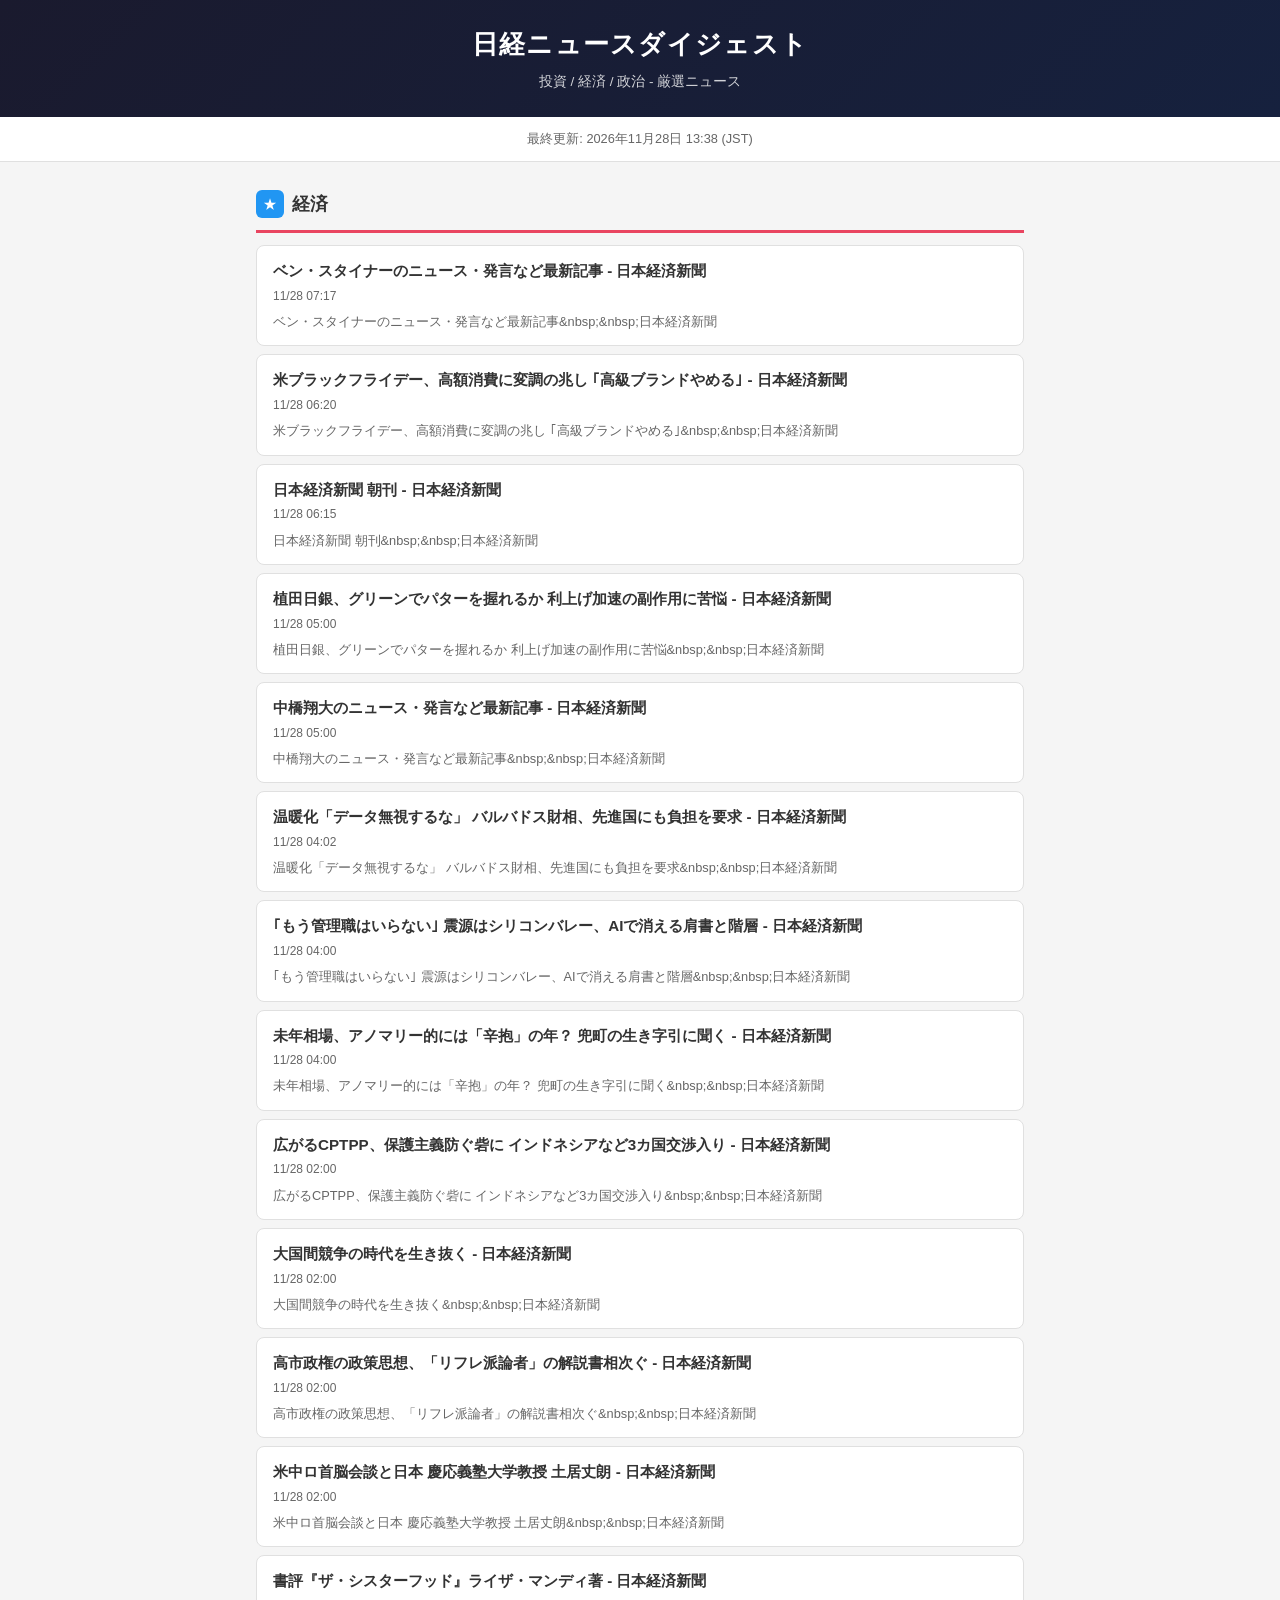
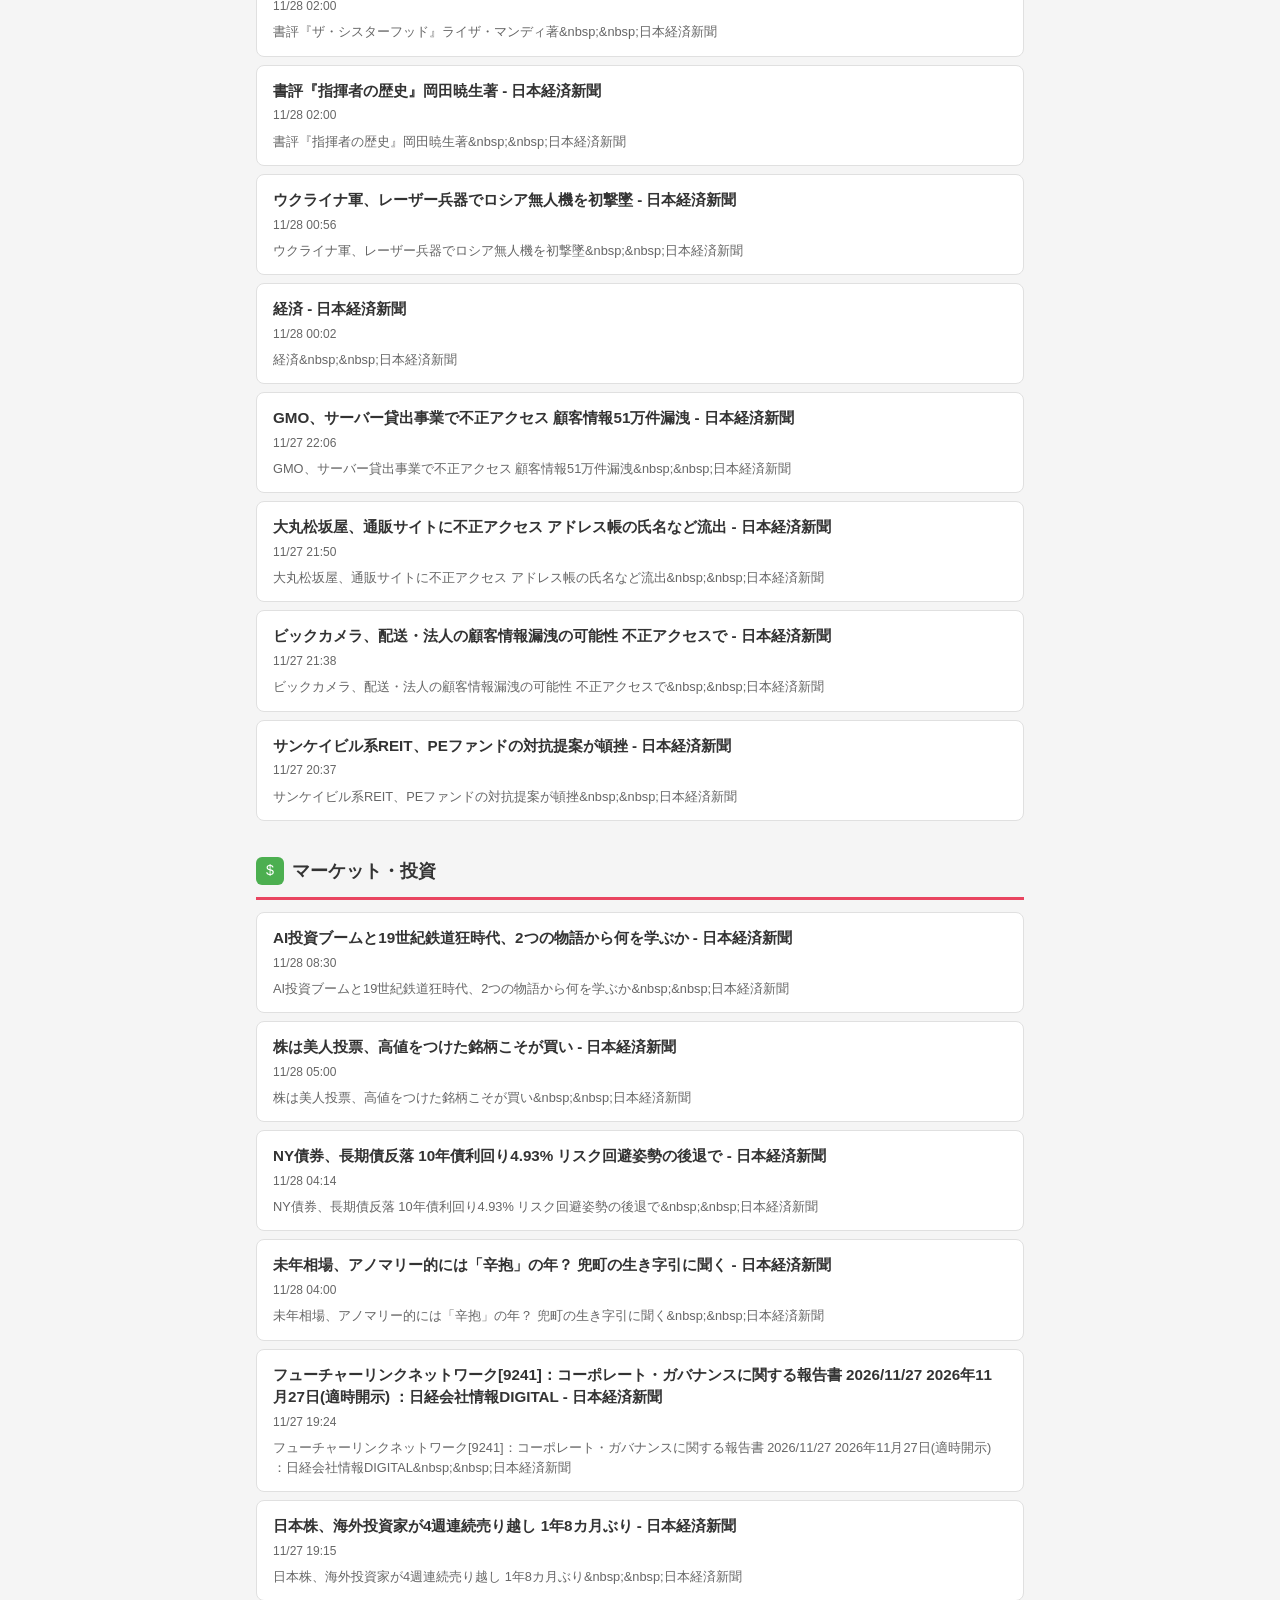
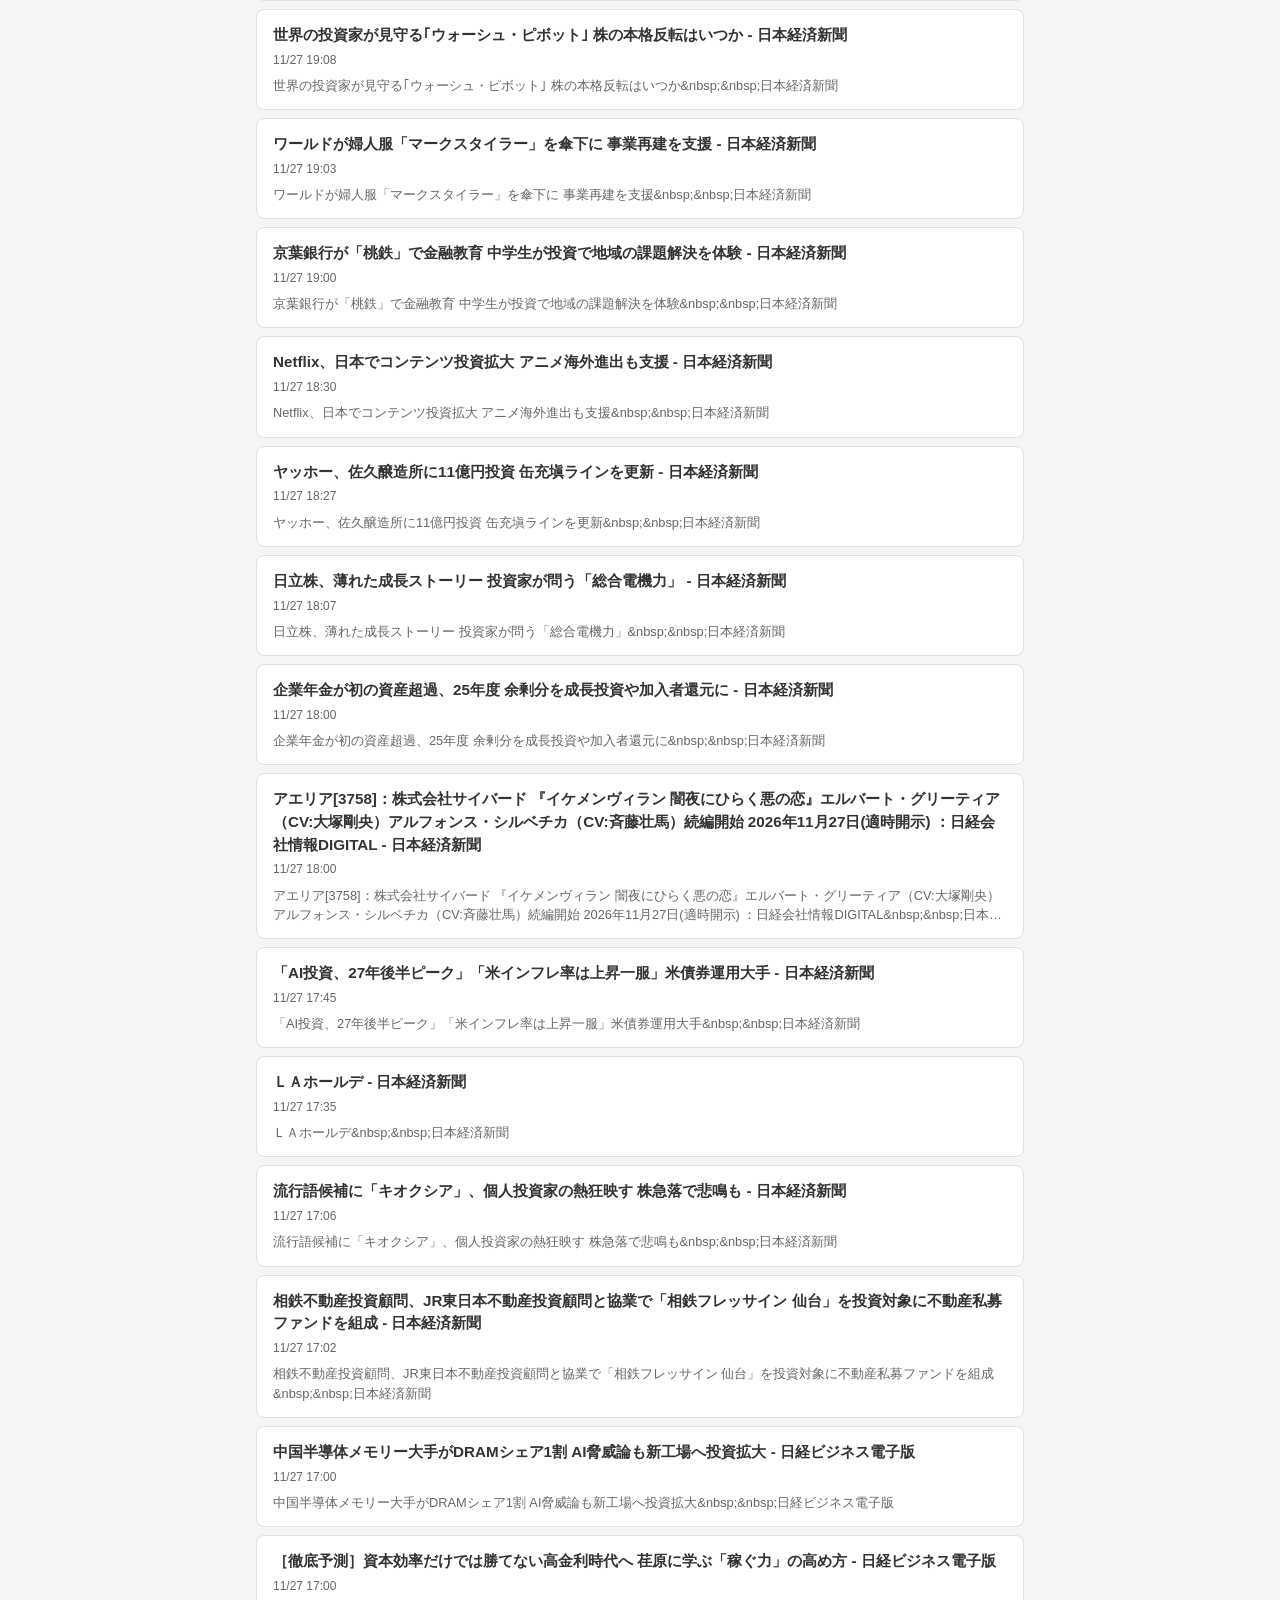
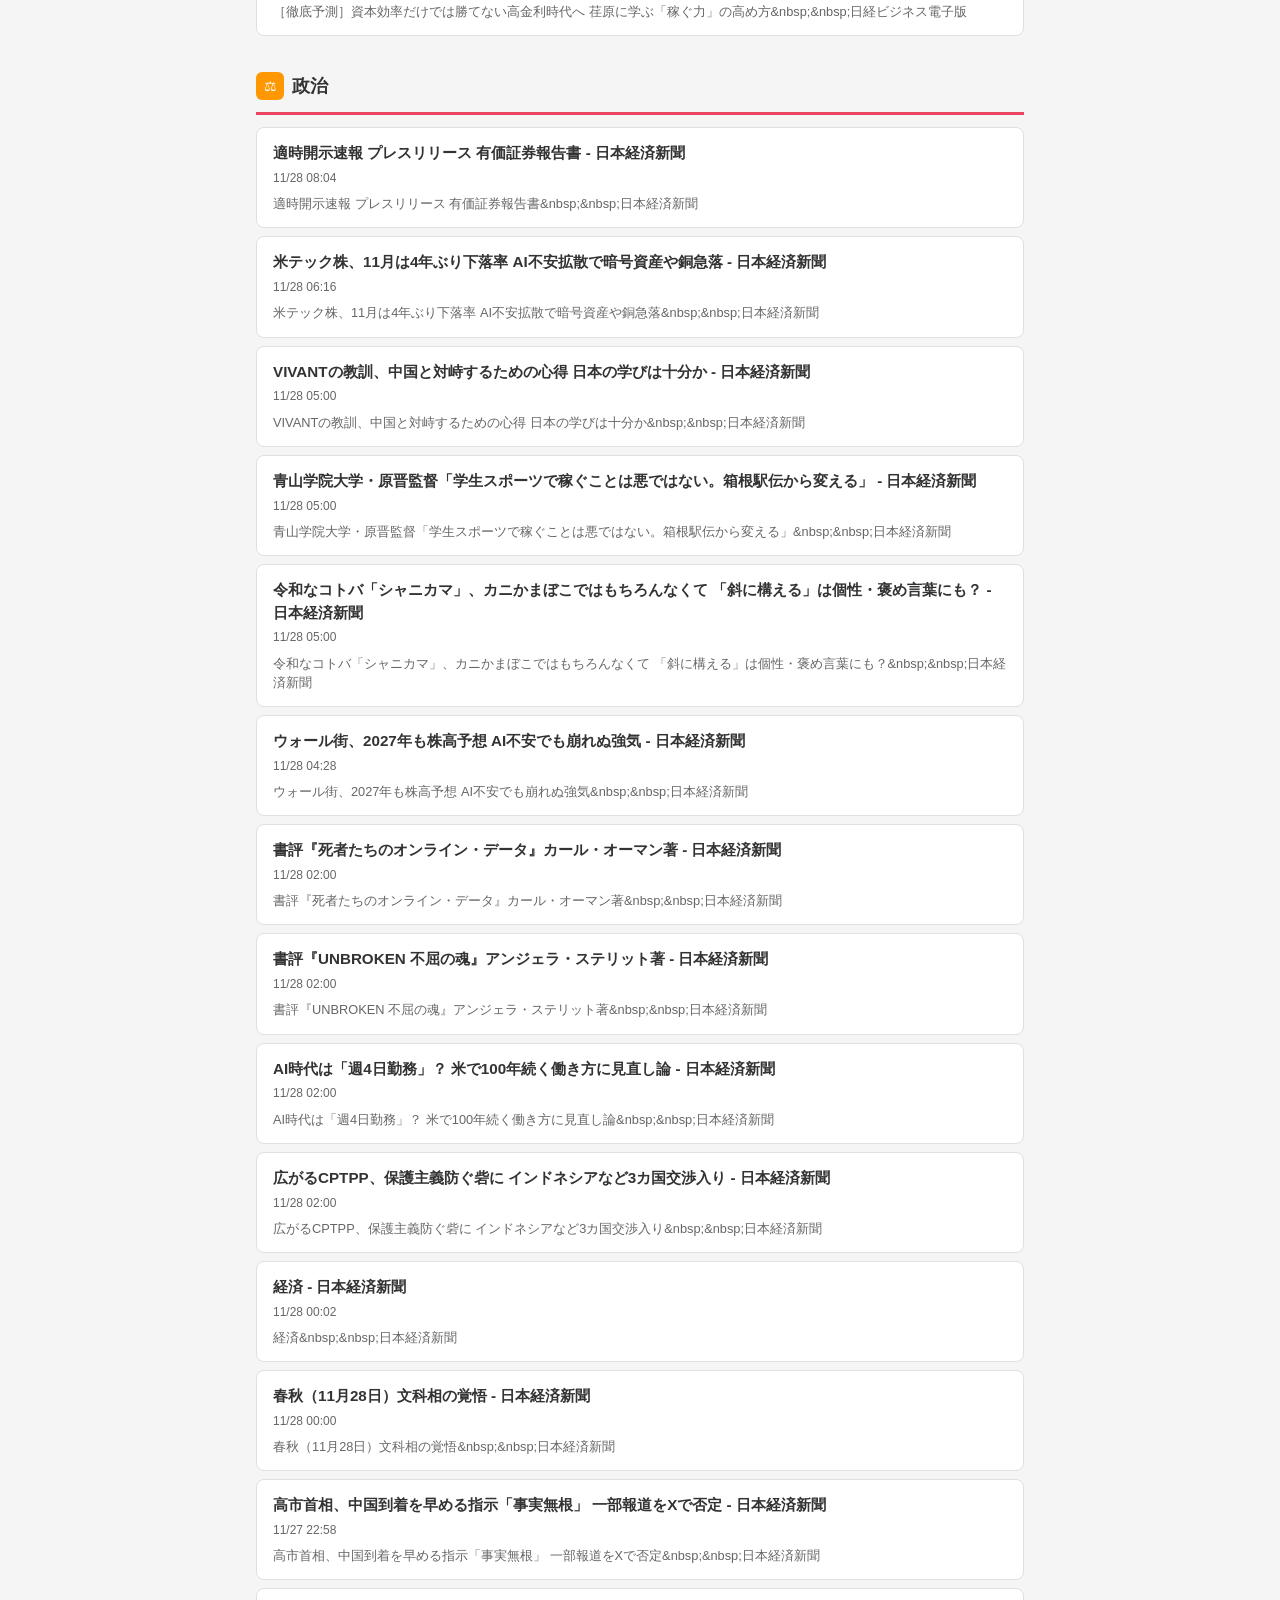
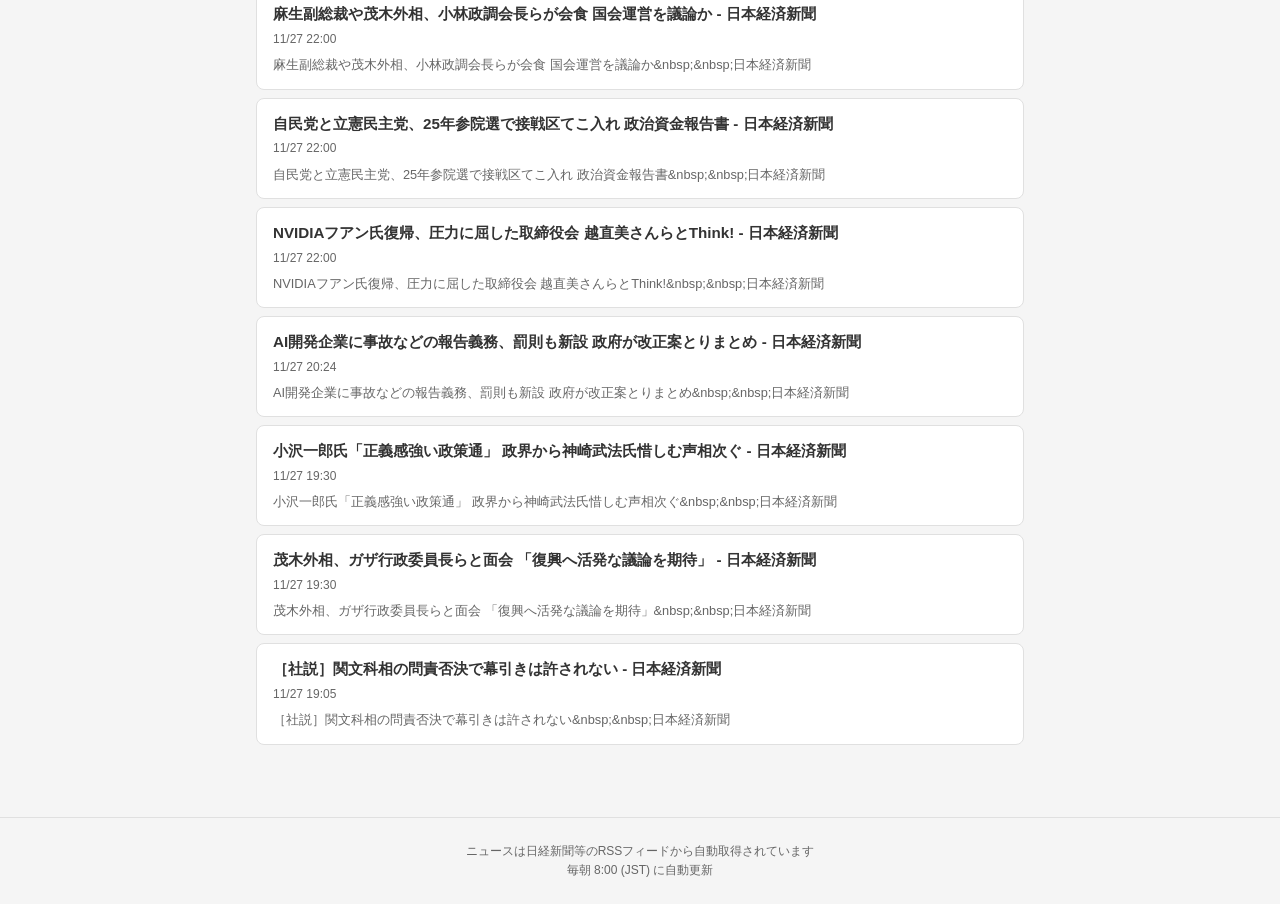
==== commit f46a7d4e: "Update news digest - 2026-11-28 13:38 JST" ====
--- a/docs/index.html
+++ b/docs/index.html
@@ -3,7 +3,7 @@
 <head>
     <meta charset="UTF-8">
     <meta name="viewport" content="width=device-width, initial-scale=1.0">
-    <title>日経ニュースダイジェスト - 2026年11月27日</title>
+    <title>日経ニュースダイジェスト - 2026年11月28日</title>
     <style>
         :root {
             --primary: #1a1a2e;
@@ -201,7 +201,7 @@
     </header>
 
     <div class="update-info">
-        最終更新: 2026年11月27日 13:54 (JST)
+        最終更新: 2026年11月28日 13:38 (JST)
     </div>
 
     <div class="container">
@@ -218,281 +218,281 @@
             <ul class="article-list">
                 
                 <li class="article-item">
-                    <a href="https://news.google.com/rss/articles/CBMibEFVX3lxTE56VU50azlaMngzdWJBZXFyOXd2TjE1a2pqOC1wZm9kbzVfX2tRQ0RUSTJ3TTR2YkFxenNGbFJxbUVERGpZbWRuazRTdURiVENvUS00VHNlVXhwMGM1UldIemtQekxveTZWVkZJXw?oc=5" target="_blank" rel="noopener noreferrer">
-                        <div class="article-title">人事、宝結 - 日本経済新聞</div>
-                        <div class="article-meta">
-                            
-                            <span class="article-time">11/27 13:45</span>
-                            
-                        </div>
-                        
-                        <div class="article-summary">人事、宝結&amp;nbsp;&amp;nbsp;日本経済新聞</div>
-                        
-                    </a>
-                </li>
-                
-                <li class="article-item">
-                    <a href="https://news.google.com/rss/articles/CBMibEFVX3lxTE9VTFJkSTdteWxBYTVyOHZqNE5qV29McEtRTlpmdUFGcUF2UGw2M1FTRjlwOFhnNktkX2JmNjE4eDV1TXJUZXZScVBUQzhYcWNKcHZlZXdBSkxreERxejR4eXRFMElsR2JGTVlSMA?oc=5" target="_blank" rel="noopener noreferrer">
-                        <div class="article-title">人事、リコージャパン - 日本経済新聞</div>
-                        <div class="article-meta">
-                            
-                            <span class="article-time">11/27 13:42</span>
-                            
-                        </div>
-                        
-                        <div class="article-summary">人事、リコージャパン&amp;nbsp;&amp;nbsp;日本経済新聞</div>
-                        
-                    </a>
-                </li>
-                
-                <li class="article-item">
-                    <a href="https://news.google.com/rss/articles/CBMibEFVX3lxTE5GZ09rRTJvdmkwamx0SWdFcUhqZFA4N0NGS2hsQ25ITjFHUWw3WVlhajFCWE1HbnBpNlNlUTVJN3dNbldiS1B6TmVGWmltbG1RQzgwVnRfQjgzZmtHRmJva1hsTm5UUEdNczFMMQ?oc=5" target="_blank" rel="noopener noreferrer">
-                        <div class="article-title">人事、エータイ - 日本経済新聞</div>
-                        <div class="article-meta">
-                            
-                            <span class="article-time">11/27 13:38</span>
-                            
-                        </div>
-                        
-                        <div class="article-summary">人事、エータイ&amp;nbsp;&amp;nbsp;日本経済新聞</div>
-                        
-                    </a>
-                </li>
-                
-                <li class="article-item">
-                    <a href="https://news.google.com/rss/articles/CBMiW0FVX3lxTE52QmJnNlZ2Y0dNNTdJOUxsVVJIei04eDFDMmVRM09rcng4OEJlNU9TSENUSWR3OGllOHpoTXJQeW5Xd2F6eDFRNElONUpCcTdwWTFqb0loUjNqRGs?oc=5" target="_blank" rel="noopener noreferrer">
-                        <div class="article-title">「山形市」のニュース・最新情報 - 日本経済新聞</div>
-                        <div class="article-meta">
-                            
-                            <span class="article-time">11/27 13:30</span>
-                            
-                        </div>
-                        
-                        <div class="article-summary">「山形市」のニュース・最新情報&amp;nbsp;&amp;nbsp;日本経済新聞</div>
-                        
-                    </a>
-                </li>
-                
-                <li class="article-item">
-                    <a href="https://news.google.com/rss/articles/CBMibEFVX3lxTE1iazZQd1dIZG5FTWJLMzA2MFBLaERiS0k5cmRSNkJsdmY2bVVrVnV4N1EwRUxaR0dLVWdGd2t4RW9ENjJrc1pvenJhM3hqTG9YTm84dDd4ck1QWEF5OEotWE1OSms5cDdfUEswMA?oc=5" target="_blank" rel="noopener noreferrer">
-                        <div class="article-title">◇北陸電（9505）第380回社債発行 - 日本経済新聞</div>
-                        <div class="article-meta">
-                            
-                            <span class="article-time">11/27 13:30</span>
-                            
-                        </div>
-                        
-                        <div class="article-summary">◇北陸電（9505）第380回社債発行&amp;nbsp;&amp;nbsp;日本経済新聞</div>
-                        
-                    </a>
-                </li>
-                
-                <li class="article-item">
-                    <a href="https://news.google.com/rss/articles/CBMibEFVX3lxTE9LTi1GRUEyaEtXakRtRmY3QkN5cnJVQVdTUV9oY2NFTHMydWYxcld6LXo1QnluSVZ0WkgwQkgyR2dqemRJVEk5S3ZFeGlYdW04MjNVS2RqU1pKSklDWDduQTBYY3BDQmdhSEx2LQ?oc=5" target="_blank" rel="noopener noreferrer">
-                        <div class="article-title">◇東急（9005）第26〜28回社債発行 - 日本経済新聞</div>
-                        <div class="article-meta">
-                            
-                            <span class="article-time">11/27 13:26</span>
-                            
-                        </div>
-                        
-                        <div class="article-summary">◇東急（9005）第26〜28回社債発行&amp;nbsp;&amp;nbsp;日本経済新聞</div>
-                        
-                    </a>
-                </li>
-                
-                <li class="article-item">
-                    <a href="https://news.google.com/rss/articles/CBMibEFVX3lxTFBVdUtveHpyR3V4bkxtTXUtRERGUEptdFNfSXF4U3BpNzhvMFh1bkJvdFp0NkNiSF9LRF82c3loNDVSU3BMVm1sVnBYYUdMVk1jQUpyNVZ0VDZMak5xUWhRNWJaNE5kMUZTVGhYcA?oc=5" target="_blank" rel="noopener noreferrer">
-                        <div class="article-title">◇オリックス（8591）第228回社債発行 - 日本経済新聞</div>
-                        <div class="article-meta">
-                            
-                            <span class="article-time">11/27 13:22</span>
-                            
-                        </div>
-                        
-                        <div class="article-summary">◇オリックス（8591）第228回社債発行&amp;nbsp;&amp;nbsp;日本経済新聞</div>
-                        
-                    </a>
-                </li>
-                
-                <li class="article-item">
-                    <a href="https://news.google.com/rss/articles/CBMibEFVX3lxTE56cHMteFRQcjAyMmxJMzZpVnRYMDQ5QnU2Ukx1ZEJTWEJfTXJkMkNqZW1hUmpuakNZUWVRYkVjTnZqMzRGdG9lZ2RNS2NyMXpGUjNWVGVSS2l0RXA1d1FHUHprd3p6ejBqcWRwSg?oc=5" target="_blank" rel="noopener noreferrer">
-                        <div class="article-title">◇アイシン（7259）第20回社債発行 - 日本経済新聞</div>
-                        <div class="article-meta">
-                            
-                            <span class="article-time">11/27 13:20</span>
-                            
-                        </div>
-                        
-                        <div class="article-summary">◇アイシン（7259）第20回社債発行&amp;nbsp;&amp;nbsp;日本経済新聞</div>
-                        
-                    </a>
-                </li>
-                
-                <li class="article-item">
-                    <a href="https://news.google.com/rss/articles/CBMibEFVX3lxTFBsXzEwejFmYVpkLXhyZVFkZkhnSURuOHZiMHg2UXc4M1ZqcG9ZbDJnSTlxOTVvamN6VGdyWVRRSm9NUlJ1RHhkVkNaWjhRMi1aTGRxb2puNUVTMWVWV1FCU2lKY1J6SG5SSU5lNg?oc=5" target="_blank" rel="noopener noreferrer">
-                        <div class="article-title">◇ENEOS（5020）第6回社債発行 - 日本経済新聞</div>
-                        <div class="article-meta">
-                            
-                            <span class="article-time">11/27 13:19</span>
-                            
-                        </div>
-                        
-                        <div class="article-summary">◇ENEOS（5020）第6回社債発行&amp;nbsp;&amp;nbsp;日本経済新聞</div>
-                        
-                    </a>
-                </li>
-                
-                <li class="article-item">
-                    <a href="https://news.google.com/rss/articles/CBMibEFVX3lxTE44Y1RPV0I2dE55Rnd1NDVSTE91RlhtYkpXX2NlYU80dVJnaEhfT1kwZklnZXdkbzFrdFlrTlRmT0JNS2dOR0pfVTE3ODZOOXZSYW1lOGtGV2VncXN1Y1gyQ1h1VktyNTRMcHBFcQ?oc=5" target="_blank" rel="noopener noreferrer">
-                        <div class="article-title">◇積水化（4204）第9〜11回社債発行 - 日本経済新聞</div>
-                        <div class="article-meta">
-                            
-                            <span class="article-time">11/27 13:17</span>
-                            
-                        </div>
-                        
-                        <div class="article-summary">◇積水化（4204）第9〜11回社債発行&amp;nbsp;&amp;nbsp;日本経済新聞</div>
-                        
-                    </a>
-                </li>
-                
-                <li class="article-item">
-                    <a href="https://news.google.com/rss/articles/CBMibEFVX3lxTE9qdEJqQWlFMTFxdmc0YUxCZUkyY214bGg2cV9FMXNUbmp3UzVINVJmdU1iX043WjhhUE1uV3ZWU0k3bjZRSXlsSFZmbFNmTy15WFVBaDVZNXVaMklsT2huOEdYSzJBZnZERUlMZw?oc=5" target="_blank" rel="noopener noreferrer">
-                        <div class="article-title">◇東洋紡（3101）第47回社債発行 - 日本経済新聞</div>
-                        <div class="article-meta">
-                            
-                            <span class="article-time">11/27 13:15</span>
-                            
-                        </div>
-                        
-                        <div class="article-summary">◇東洋紡（3101）第47回社債発行&amp;nbsp;&amp;nbsp;日本経済新聞</div>
-                        
-                    </a>
-                </li>
-                
-                <li class="article-item">
-                    <a href="https://news.google.com/rss/articles/CBMibEFVX3lxTFB0TF9DUnBHSFZIT0xNQnhxQ3UyeERPZklvVXhRTm1jTkVfX0Z3SHJnaEJRUUNudmVFeEhtX2l3ZFJqSTRib2hUMXpPQzBORGxHZy1YaTJhbjdGZGxJMUxkMThMa2pTclhaY2REdA?oc=5" target="_blank" rel="noopener noreferrer">
-                        <div class="article-title">◇プレミアムW（2588）第14回社債発行 - 日本経済新聞</div>
-                        <div class="article-meta">
-                            
-                            <span class="article-time">11/27 13:14</span>
-                            
-                        </div>
-                        
-                        <div class="article-summary">◇プレミアムW（2588）第14回社債発行&amp;nbsp;&amp;nbsp;日本経済新聞</div>
-                        
-                    </a>
-                </li>
-                
-                <li class="article-item">
-                    <a href="https://news.google.com/rss/articles/CBMibEFVX3lxTFBidlpGMVMzdW9pTl80aFpVOVZYNGFDc3NMZnJ4dEdhZDJfZnNBcXhyS19PWXl1NG5vVjJwcDdpSk50MW0zSjlRSVRXdFNSaFVqREhOYzJDMUZQS2NKaXpoNlJFOHhqVEhSQkJ4Xw?oc=5" target="_blank" rel="noopener noreferrer">
-                        <div class="article-title">MXダウへ有(2242)収益分配 - 日本経済新聞</div>
-                        <div class="article-meta">
-                            
-                            <span class="article-time">11/27 13:11</span>
-                            
-                        </div>
-                        
-                        <div class="article-summary">MXダウへ有(2242)収益分配&amp;nbsp;&amp;nbsp;日本経済新聞</div>
-                        
-                    </a>
-                </li>
-                
-                <li class="article-item">
-                    <a href="https://news.google.com/rss/articles/CBMibEFVX3lxTFBUNlJWb1g2dXJpOWpRb203LXJXRm1JTlFjMVdhWG56UUpQX3ZkajV5b2dnWk1YOXJPWk1qTjdLa1QwSDRjMjl6MWh5czkxLXJVMzgyWS1ETVgyeHdtcDhXSHNyX2NnckRaUUdpMQ?oc=5" target="_blank" rel="noopener noreferrer">
-                        <div class="article-title">ミヨルニアスペースワークス、試作ロケット打ち上げリハーサル 手順確認 - 日本経済新聞</div>
-                        <div class="article-meta">
-                            
-                            <span class="article-time">11/27 12:58</span>
-                            
-                        </div>
-                        
-                        <div class="article-summary">ミヨルニアスペースワークス、試作ロケット打ち上げリハーサル 手順確認&amp;nbsp;&amp;nbsp;日本経済新聞</div>
-                        
-                    </a>
-                </li>
-                
-                <li class="article-item">
-                    <a href="https://news.google.com/rss/articles/CBMibEFVX3lxTE11VlNGOGN3d0VKZzB4aW8xYVpJUE1Rd19obDY3TDdzclBybGg5a1A3X2xlYnpldTRmTUJqRXJkYWhRZHVZNWR5WlliZFlneUNSUWhIdFZHaDBPLTZ4ckxOSmVtR19hWklpMGR0Nw?oc=5" target="_blank" rel="noopener noreferrer">
-                        <div class="article-title">都区部物価2.9%上昇、加速はエネルギー主導 11月コアコアは伸び鈍化 - 日本経済新聞</div>
-                        <div class="article-meta">
-                            
-                            <span class="article-time">11/27 12:48</span>
-                            
-                        </div>
-                        
-                        <div class="article-summary">都区部物価2.9%上昇、加速はエネルギー主導 11月コアコアは伸び鈍化&amp;nbsp;&amp;nbsp;日本経済新聞</div>
-                        
-                    </a>
-                </li>
-                
-                <li class="article-item">
-                    <a href="https://news.google.com/rss/articles/CBMibEFVX3lxTE1xWlBkZFZhX1p4MjFzRnZYU0xlMUZGY05jUlh6LXlfVEUwVUtFMUF4VHJBRDQ0cUVhbTJLcG83RkNDMFNUejFXcmdoSndTUzNzUjllb0IzTE1MNmhqQmdnRnZPOUdLWk5aa3l4dg?oc=5" target="_blank" rel="noopener noreferrer">
-                        <div class="article-title">NEC、産学官による新たなイノベーションを創出するエコシステムの構築を目指す「WE AT」に参画 - 日本経済新聞</div>
-                        <div class="article-meta">
-                            
-                            <span class="article-time">11/27 12:02</span>
-                            
-                        </div>
-                        
-                        <div class="article-summary">NEC、産学官による新たなイノベーションを創出するエコシステムの構築を目指す「WE AT」に参画&amp;nbsp;&amp;nbsp;日本経済新聞</div>
-                        
-                    </a>
-                </li>
-                
-                <li class="article-item">
-                    <a href="https://news.google.com/rss/articles/CBMibEFVX3lxTFBZckVtQmRFYmRWTTRQWW9RRDktbXQ1YXJBTng2bTROcXJCWk1nRlpQcEk5Z1Bza2pUUG9ZeVhvcHd6M2UzYUl3WDQ4SjdjTDBCZnFSYm8xSS1UMHAwYXk0aVJRdEhFZ01CTmwyWQ?oc=5" target="_blank" rel="noopener noreferrer">
-                        <div class="article-title">10月有効求人倍率、1.19倍・QUICK調査 - 日本経済新聞</div>
-                        <div class="article-meta">
-                            
-                            <span class="article-time">11/27 12:00</span>
-                            
-                        </div>
-                        
-                        <div class="article-summary">10月有効求人倍率、1.19倍・QUICK調査&amp;nbsp;&amp;nbsp;日本経済新聞</div>
-                        
-                    </a>
-                </li>
-                
-                <li class="article-item">
-                    <a href="https://news.google.com/rss/articles/CBMibEFVX3lxTE03U3RZaXJ3ek1kSTVOX095UkRvR3JKRllNeUpmWnNxVVVqeS1RV3JDbFA5WFJsb1FjR1M2RGlOdVpuQUt1V1p1WDZ6VnBtZ3haSGt0SzZVcGJuaER3MHhZWEVocnhJOGljQ2hGbg?oc=5" target="_blank" rel="noopener noreferrer">
-                        <div class="article-title">10月失業率、2.4%・QUICK調査 - 日本経済新聞</div>
-                        <div class="article-meta">
-                            
-                            <span class="article-time">11/27 12:00</span>
-                            
-                        </div>
-                        
-                        <div class="article-summary">10月失業率、2.4%・QUICK調査&amp;nbsp;&amp;nbsp;日本経済新聞</div>
-                        
-                    </a>
-                </li>
-                
-                <li class="article-item">
-                    <a href="https://news.google.com/rss/articles/CBMibEFVX3lxTE54U0FRVjc1bDRBMkZtT2VzdDVQcTRkbHM3SmhzWEV6WTFEOVIzOVFOb0xtOUxycmlTQ1RLeTNSVHM1dXNGUHRzYXUySEV1RHlrbFczb2pDV2RPbi0zNVYyNXYxUFJTRWNsNFlScQ?oc=5" target="_blank" rel="noopener noreferrer">
-                        <div class="article-title">10月住宅着工、6.9%減・QUICK調査 - 日本経済新聞</div>
-                        <div class="article-meta">
-                            
-                            <span class="article-time">11/27 12:00</span>
-                            
-                        </div>
-                        
-                        <div class="article-summary">10月住宅着工、6.9%減・QUICK調査&amp;nbsp;&amp;nbsp;日本経済新聞</div>
-                        
-                    </a>
-                </li>
-                
-                <li class="article-item">
-                    <a href="https://news.google.com/rss/articles/CBMibEFVX3lxTE91eHpaeWtDQUtRNjBnb0NlM0VpUnVua3hHelBTLWdXd1ppWU16T0cyMFY4OHN4WGI5VVhndmJySUM1bGNrQkt6QlZzdzA2R29fbFFWNFJ0SmpHUTRyckhlenMyNzlkZy1GSVVKVw?oc=5" target="_blank" rel="noopener noreferrer">
-                        <div class="article-title">10月鉱工業生産、2.3%上昇・QUICK調査 - 日本経済新聞</div>
-                        <div class="article-meta">
-                            
-                            <span class="article-time">11/27 12:00</span>
-                            
-                        </div>
-                        
-                        <div class="article-summary">10月鉱工業生産、2.3%上昇・QUICK調査&amp;nbsp;&amp;nbsp;日本経済新聞</div>
+                    <a href="https://news.google.com/rss/articles/[base64]?oc=5" target="_blank" rel="noopener noreferrer">
+                        <div class="article-title">ベン・スタイナーのニュース・発言など最新記事 - 日本経済新聞</div>
+                        <div class="article-meta">
+                            
+                            <span class="article-time">11/28 07:17</span>
+                            
+                        </div>
+                        
+                        <div class="article-summary">ベン・スタイナーのニュース・発言など最新記事&amp;nbsp;&amp;nbsp;日本経済新聞</div>
+                        
+                    </a>
+                </li>
+                
+                <li class="article-item">
+                    <a href="https://news.google.com/rss/articles/CBMibEFVX3lxTE5zQ0FSdk5BUVFORmJKOUZFMHRyVVNpQnhPS2FmdGN0TVkzSWwzYUtWSkVNVnhKRFkyX2NFYWR0Q0lBbG5xdnFBRE9KYnBsZWppdVFYTkJranFubk9QSUljaE9JWW81STZjWXdKeQ?oc=5" target="_blank" rel="noopener noreferrer">
+                        <div class="article-title">米ブラックフライデー、高額消費に変調の兆し ｢高級ブランドやめる｣ - 日本経済新聞</div>
+                        <div class="article-meta">
+                            
+                            <span class="article-time">11/28 06:20</span>
+                            
+                        </div>
+                        
+                        <div class="article-summary">米ブラックフライデー、高額消費に変調の兆し ｢高級ブランドやめる｣&amp;nbsp;&amp;nbsp;日本経済新聞</div>
+                        
+                    </a>
+                </li>
+                
+                <li class="article-item">
+                    <a href="https://news.google.com/rss/articles/[base64]?oc=5" target="_blank" rel="noopener noreferrer">
+                        <div class="article-title">日本経済新聞 朝刊 - 日本経済新聞</div>
+                        <div class="article-meta">
+                            
+                            <span class="article-time">11/28 06:15</span>
+                            
+                        </div>
+                        
+                        <div class="article-summary">日本経済新聞 朝刊&amp;nbsp;&amp;nbsp;日本経済新聞</div>
+                        
+                    </a>
+                </li>
+                
+                <li class="article-item">
+                    <a href="https://news.google.com/rss/articles/CBMibEFVX3lxTE5RMWZ2MmRyTmtlZ3FVcVRkWDBBcVlfbzEyVWVIcGVaRVVfa1pxSzZMNUxpeFhnR1BEZmtFYjBmUFBCLThRaHdfY3p3MWhrbm1sQ3lzRndxMlZqblRJT2VIN0ZQMWJBTlluYkRBWA?oc=5" target="_blank" rel="noopener noreferrer">
+                        <div class="article-title">植田日銀、グリーンでパターを握れるか 利上げ加速の副作用に苦悩 - 日本経済新聞</div>
+                        <div class="article-meta">
+                            
+                            <span class="article-time">11/28 05:00</span>
+                            
+                        </div>
+                        
+                        <div class="article-summary">植田日銀、グリーンでパターを握れるか 利上げ加速の副作用に苦悩&amp;nbsp;&amp;nbsp;日本経済新聞</div>
+                        
+                    </a>
+                </li>
+                
+                <li class="article-item">
+                    <a href="https://news.google.com/rss/articles/CBMidkFVX3lxTE1XQXdtYzJtMHJCQ0lyTUZzbEFiUWF5M2YzcTlVNjNQdC1velZHbC00aDMwWjFGUy14b2hZa200UDUwdklDd1F1LUI2ZEN6YmFtVENESFBPZVpBQXZycHB1UHp1NC1QUDJ6TlBlSFZLMnlpMkptWUE?oc=5" target="_blank" rel="noopener noreferrer">
+                        <div class="article-title">中橋翔大のニュース・発言など最新記事 - 日本経済新聞</div>
+                        <div class="article-meta">
+                            
+                            <span class="article-time">11/28 05:00</span>
+                            
+                        </div>
+                        
+                        <div class="article-summary">中橋翔大のニュース・発言など最新記事&amp;nbsp;&amp;nbsp;日本経済新聞</div>
+                        
+                    </a>
+                </li>
+                
+                <li class="article-item">
+                    <a href="https://news.google.com/rss/articles/CBMibEFVX3lxTE5PV1lOc0ZHVXVsUTVzVS0zY1pQUFdRZ0ZHLW8wRDV1WUFfWi10QnpTejdpNmhwYUJ3eFlRQWxNRGI0RmMyZjk5SFNkZHZjckJBY0hFc2FmQWxGYmd5bEU5YmoyWHotRExReENwRQ?oc=5" target="_blank" rel="noopener noreferrer">
+                        <div class="article-title">温暖化「データ無視するな」 バルバドス財相、先進国にも負担を要求 - 日本経済新聞</div>
+                        <div class="article-meta">
+                            
+                            <span class="article-time">11/28 04:02</span>
+                            
+                        </div>
+                        
+                        <div class="article-summary">温暖化「データ無視するな」 バルバドス財相、先進国にも負担を要求&amp;nbsp;&amp;nbsp;日本経済新聞</div>
+                        
+                    </a>
+                </li>
+                
+                <li class="article-item">
+                    <a href="https://news.google.com/rss/articles/CBMibEFVX3lxTFBvcEZSNElnNm9vNS1MUERGbmVjdVk5ZWtMbHpsR1BFRkxUUllqdkYwRlZ6TUU0Z29uLU8wUkhHM0t4ZVFIdWI4ZXVlTXpXOHZXTWtieFo4UGxXdkwzQUllaGI2X05OS25VRFRUMw?oc=5" target="_blank" rel="noopener noreferrer">
+                        <div class="article-title">｢もう管理職はいらない｣ 震源はシリコンバレー、AIで消える肩書と階層 - 日本経済新聞</div>
+                        <div class="article-meta">
+                            
+                            <span class="article-time">11/28 04:00</span>
+                            
+                        </div>
+                        
+                        <div class="article-summary">｢もう管理職はいらない｣ 震源はシリコンバレー、AIで消える肩書と階層&amp;nbsp;&amp;nbsp;日本経済新聞</div>
+                        
+                    </a>
+                </li>
+                
+                <li class="article-item">
+                    <a href="https://news.google.com/rss/articles/CBMibEFVX3lxTFA1SmJCUE1mVndBLVFudy1XN3NVT0trUG1uckJIU3hLd2xqbmtlVzVqM2wwSTdVZGZ3cGhvSW1ZQW9sVWc0eVRZcnR1MDYzT1piY2NmczFDSE9nZjFLNjRFV0RIcm9tcEtfV2ZKbA?oc=5" target="_blank" rel="noopener noreferrer">
+                        <div class="article-title">未年相場、アノマリー的には「辛抱」の年？ 兜町の生き字引に聞く - 日本経済新聞</div>
+                        <div class="article-meta">
+                            
+                            <span class="article-time">11/28 04:00</span>
+                            
+                        </div>
+                        
+                        <div class="article-summary">未年相場、アノマリー的には「辛抱」の年？ 兜町の生き字引に聞く&amp;nbsp;&amp;nbsp;日本経済新聞</div>
+                        
+                    </a>
+                </li>
+                
+                <li class="article-item">
+                    <a href="https://news.google.com/rss/articles/CBMibEFVX3lxTE9JLWtPUzkzb25BTjExT1F0TVdlUDBFSmdKQTVfb0FIdWR0enV2cGpSeHQ0T2U2VUdYZW1ib2RZVmI0VUFoQWx2dkowdzJCR3ZhMkFCMzJCd3VDVlZGZGlmdVkyUm1OQ0poLVprNw?oc=5" target="_blank" rel="noopener noreferrer">
+                        <div class="article-title">広がるCPTPP、保護主義防ぐ砦に インドネシアなど3カ国交渉入り - 日本経済新聞</div>
+                        <div class="article-meta">
+                            
+                            <span class="article-time">11/28 02:00</span>
+                            
+                        </div>
+                        
+                        <div class="article-summary">広がるCPTPP、保護主義防ぐ砦に インドネシアなど3カ国交渉入り&amp;nbsp;&amp;nbsp;日本経済新聞</div>
+                        
+                    </a>
+                </li>
+                
+                <li class="article-item">
+                    <a href="https://news.google.com/rss/articles/CBMibEFVX3lxTE4tbF9tQnlWczBFbHRoeU1ncS12R3hNcFZJUDk4ZXB1VzcyNF9TOTV1cms3eHlSS016TzJkSzQ3bnRuR3VDeDBOMXRfSVVtOF81enh4bkl6SlZ0dGJQTDlFVmVjV0RvVVZYc0U4TQ?oc=5" target="_blank" rel="noopener noreferrer">
+                        <div class="article-title">大国間競争の時代を生き抜く - 日本経済新聞</div>
+                        <div class="article-meta">
+                            
+                            <span class="article-time">11/28 02:00</span>
+                            
+                        </div>
+                        
+                        <div class="article-summary">大国間競争の時代を生き抜く&amp;nbsp;&amp;nbsp;日本経済新聞</div>
+                        
+                    </a>
+                </li>
+                
+                <li class="article-item">
+                    <a href="https://news.google.com/rss/articles/CBMibEFVX3lxTFBvaFlCcHBKQ3FrZ0c5UDJWanFaUUY3eFRsU2FPTDAxLXJlZWtMV1NTMkpoNFRRZV9RRHNlaVhkc2tsalFuakRFQnVKbTdBUGk2X1R1b0ZESi16ZFZIRk5rNjBCZWpEZGNOdlppRg?oc=5" target="_blank" rel="noopener noreferrer">
+                        <div class="article-title">高市政権の政策思想、「リフレ派論者」の解説書相次ぐ - 日本経済新聞</div>
+                        <div class="article-meta">
+                            
+                            <span class="article-time">11/28 02:00</span>
+                            
+                        </div>
+                        
+                        <div class="article-summary">高市政権の政策思想、「リフレ派論者」の解説書相次ぐ&amp;nbsp;&amp;nbsp;日本経済新聞</div>
+                        
+                    </a>
+                </li>
+                
+                <li class="article-item">
+                    <a href="https://news.google.com/rss/articles/CBMibEFVX3lxTE1BY3puN1NtaHEyVS1TRlVYSXI4dm5ZaHpnbzRfM1cwNWJMT2E4ZUpRYlBEcGxXdmFiXzEyU1Zlbk5XQUloSnctQWJsMmMtcmRkbHdhRmZ4RU0zSGJ5RFdjaGpMZTNNV2tWRDJ2ag?oc=5" target="_blank" rel="noopener noreferrer">
+                        <div class="article-title">米中ロ首脳会談と日本 慶応義塾大学教授 土居丈朗 - 日本経済新聞</div>
+                        <div class="article-meta">
+                            
+                            <span class="article-time">11/28 02:00</span>
+                            
+                        </div>
+                        
+                        <div class="article-summary">米中ロ首脳会談と日本 慶応義塾大学教授 土居丈朗&amp;nbsp;&amp;nbsp;日本経済新聞</div>
+                        
+                    </a>
+                </li>
+                
+                <li class="article-item">
+                    <a href="https://news.google.com/rss/articles/CBMibEFVX3lxTE9nYmlsaXhsYzY5c3lldTk4QnRJVlNsS19IUFNWLV9XQ1BFc0tBTU5VenV1UDRCZk55WUlNZnBxTGZVVEtORlZiRTEyZ1VHaldXQ0g2NHBZZVRhS3VjNXRSOUxEVzRDRFJaNFpueg?oc=5" target="_blank" rel="noopener noreferrer">
+                        <div class="article-title">書評『ザ・シスターフッド』ライザ・マンディ著 - 日本経済新聞</div>
+                        <div class="article-meta">
+                            
+                            <span class="article-time">11/28 02:00</span>
+                            
+                        </div>
+                        
+                        <div class="article-summary">書評『ザ・シスターフッド』ライザ・マンディ著&amp;nbsp;&amp;nbsp;日本経済新聞</div>
+                        
+                    </a>
+                </li>
+                
+                <li class="article-item">
+                    <a href="https://news.google.com/rss/articles/CBMibEFVX3lxTE9qS2JLTlBGTENMRXJGeFoxbllfZ2xWa3BRTV9kZDU2dUtRZmRCSVo1ckxjeklPWGVlbjN4WDFZR01aamh2UTZTR19LZ0VSdU8tdGtoMnkwVk4xVmdIbXpmUXAwT244NURlZXFvWQ?oc=5" target="_blank" rel="noopener noreferrer">
+                        <div class="article-title">書評『指揮者の歴史』岡田暁生著 - 日本経済新聞</div>
+                        <div class="article-meta">
+                            
+                            <span class="article-time">11/28 02:00</span>
+                            
+                        </div>
+                        
+                        <div class="article-summary">書評『指揮者の歴史』岡田暁生著&amp;nbsp;&amp;nbsp;日本経済新聞</div>
+                        
+                    </a>
+                </li>
+                
+                <li class="article-item">
+                    <a href="https://news.google.com/rss/articles/CBMibEFVX3lxTE12Ml9PMWQ0VW8xRTdjQm92VURuT05yUVg1QkRZV2NQX3JidFJfUGtLZE5SdFZkd2RUYm9sVWpiQlZLOHlMV0dBNExzQm1ka3FwZWs5UUZtVFF0Q1dRcHhBZVhjV3Y1cy00b1BpeA?oc=5" target="_blank" rel="noopener noreferrer">
+                        <div class="article-title">ウクライナ軍、レーザー兵器でロシア無人機を初撃墜 - 日本経済新聞</div>
+                        <div class="article-meta">
+                            
+                            <span class="article-time">11/28 00:56</span>
+                            
+                        </div>
+                        
+                        <div class="article-summary">ウクライナ軍、レーザー兵器でロシア無人機を初撃墜&amp;nbsp;&amp;nbsp;日本経済新聞</div>
+                        
+                    </a>
+                </li>
+                
+                <li class="article-item">
+                    <a href="https://news.google.com/rss/articles/CBMicEFVX3lxTFBKaWRUQ1UtNTQ0U2Myd0hxQTdxYUNxdFFPTVF6SUZjWXpTSGxRSWpNQnhuMXlyUy1teFlEYXg2SUNScHNmSkpIV09kNEZQbWRLNC1LdEQzV29mRDVZQVFhM3g3cWotZFpzc28yekZOQVY?oc=5" target="_blank" rel="noopener noreferrer">
+                        <div class="article-title">経済 - 日本経済新聞</div>
+                        <div class="article-meta">
+                            
+                            <span class="article-time">11/28 00:02</span>
+                            
+                        </div>
+                        
+                        <div class="article-summary">経済&amp;nbsp;&amp;nbsp;日本経済新聞</div>
+                        
+                    </a>
+                </li>
+                
+                <li class="article-item">
+                    <a href="https://news.google.com/rss/articles/CBMibEFVX3lxTE1KdGY5RnRscWlhb0RWRzNQdkF5dVE1a0hUanBsR3h3RVJoZjNneFQ3SENmOWFIMkwtMldWMS1fcWZxU2t5dWF6bWVaZHFDcGdiU2RtazVsaXJRUjlBeTdHWUpHVlNsS0oxbVZ6eQ?oc=5" target="_blank" rel="noopener noreferrer">
+                        <div class="article-title">GMO、サーバー貸出事業で不正アクセス 顧客情報51万件漏洩 - 日本経済新聞</div>
+                        <div class="article-meta">
+                            
+                            <span class="article-time">11/27 22:06</span>
+                            
+                        </div>
+                        
+                        <div class="article-summary">GMO、サーバー貸出事業で不正アクセス 顧客情報51万件漏洩&amp;nbsp;&amp;nbsp;日本経済新聞</div>
+                        
+                    </a>
+                </li>
+                
+                <li class="article-item">
+                    <a href="https://news.google.com/rss/articles/CBMibEFVX3lxTE81ZlhRckJrSTRpSW1tcmg4TkEwbHptVFJDV2FaUmI3bVRtX3J2cVNSYmFPX2ExaHJ1dXR2OVRSaC15Y0c2STNkNWdiOEpsUnVrSzZaaTlucDlQWnEtRGZ5NmpnNEZ1a25qU2lTNw?oc=5" target="_blank" rel="noopener noreferrer">
+                        <div class="article-title">大丸松坂屋、通販サイトに不正アクセス アドレス帳の氏名など流出 - 日本経済新聞</div>
+                        <div class="article-meta">
+                            
+                            <span class="article-time">11/27 21:50</span>
+                            
+                        </div>
+                        
+                        <div class="article-summary">大丸松坂屋、通販サイトに不正アクセス アドレス帳の氏名など流出&amp;nbsp;&amp;nbsp;日本経済新聞</div>
+                        
+                    </a>
+                </li>
+                
+                <li class="article-item">
+                    <a href="https://news.google.com/rss/articles/CBMibEFVX3lxTE94bHBRcFRwNzh5M2dRdkVodmt5NTV0WkxoajNUOFRLOEFZdnFlc0NQUkNsTS05RnhKaGwtaDdWc3NHbUsxcG5RYVh3bHU4cDIwTC1lYllkVF9xU1hFRnFEOUtLeHBCQTN5SXpKMQ?oc=5" target="_blank" rel="noopener noreferrer">
+                        <div class="article-title">ビックカメラ、配送・法人の顧客情報漏洩の可能性 不正アクセスで - 日本経済新聞</div>
+                        <div class="article-meta">
+                            
+                            <span class="article-time">11/27 21:38</span>
+                            
+                        </div>
+                        
+                        <div class="article-summary">ビックカメラ、配送・法人の顧客情報漏洩の可能性 不正アクセスで&amp;nbsp;&amp;nbsp;日本経済新聞</div>
+                        
+                    </a>
+                </li>
+                
+                <li class="article-item">
+                    <a href="https://news.google.com/rss/articles/CBMibEFVX3lxTE16dDdXdkRsWHFWV24ybGhvMlVmM1BkeENINEs5bWUtaFh0Vm9GaThjU2tGdDhiNkRaUHRDeFcyMjNIUkNSRWlnc0lxeFQ0Zkg2STlEOGVFMUNXeDZYWkdrVVhlT2xBN0k2VDNsMg?oc=5" target="_blank" rel="noopener noreferrer">
+                        <div class="article-title">サンケイビル系REIT、PEファンドの対抗提案が頓挫 - 日本経済新聞</div>
+                        <div class="article-meta">
+                            
+                            <span class="article-time">11/27 20:37</span>
+                            
+                        </div>
+                        
+                        <div class="article-summary">サンケイビル系REIT、PEファンドの対抗提案が頓挫&amp;nbsp;&amp;nbsp;日本経済新聞</div>
                         
                     </a>
                 </li>
@@ -513,281 +513,281 @@
             <ul class="article-list">
                 
                 <li class="article-item">
-                    <a href="https://news.google.com/rss/articles/CBMid0FVX3lxTFBBaWt4Zk5rbng0aXlrQUc3UTVyNVhjak8xUnZXeVpieGhaWkhmcnNQZDNjQXRKMDJPQlFuWUJkbWlRaklhd0IwMmdZV1ZCUUZ1TFNVNXVuaHNxblRXWWtkU0hUNF92aTR1NjVrbEVhOGp5LUxDdFI4?oc=5" target="_blank" rel="noopener noreferrer">
-                        <div class="article-title">タカ派FRB、12月追加利上げの公算 株式市場の混乱下でも物価を重視 - 日本経済新聞</div>
-                        <div class="article-meta">
-                            
-                            <span class="article-time">11/27 13:44</span>
-                            
-                        </div>
-                        
-                        <div class="article-summary">タカ派FRB、12月追加利上げの公算 株式市場の混乱下でも物価を重視&amp;nbsp;&amp;nbsp;日本経済新聞</div>
-                        
-                    </a>
-                </li>
-                
-                <li class="article-item">
-                    <a href="https://news.google.com/rss/articles/CBMibEFVX3lxTE1pcUtMbG0wN3pveG1xZVFXQTlHdVZzR0hhT3g3TVNRTXhKcTJDSHlvVkZNNG5yQW11Z2xaeE5hc3E2VDJ6TGJvUW1VZkh1c0hCcEMzMEpQZDh1dW9vNWttdlVGSHVRSndMSjdlYw?oc=5" target="_blank" rel="noopener noreferrer">
-                        <div class="article-title">債券12時50分 先物が軟調 株一段高で 流動性供給入札は「やや強め」 - 日本経済新聞</div>
-                        <div class="article-meta">
-                            
-                            <span class="article-time">11/27 13:19</span>
-                            
-                        </div>
-                        
-                        <div class="article-summary">債券12時50分 先物が軟調 株一段高で 流動性供給入札は「やや強め」&amp;nbsp;&amp;nbsp;日本経済新聞</div>
-                        
-                    </a>
-                </li>
-                
-                <li class="article-item">
-                    <a href="https://news.google.com/rss/articles/CBMibEFVX3lxTE8tdF9GdWFuM2ktb0ptOW91YUl2U09fWWFmQTM3bGp0YWxUQlN0WXAzYzQzbkl4OFlzTjFiaWlIcWhpUHQ5Z0ltZWdDcnhwbmJkME9IR2FBQ0VTZjBqejd0RGhaQjd2YU9kYXNNeQ?oc=5" target="_blank" rel="noopener noreferrer">
-                        <div class="article-title">変更報告書 提出者：株式会社橘屋：日経会社情報DIGITAL - 日本経済新聞</div>
-                        <div class="article-meta">
-                            
-                            <span class="article-time">11/27 13:12</span>
-                            
-                        </div>
-                        
-                        <div class="article-summary">変更報告書 提出者：株式会社橘屋：日経会社情報DIGITAL&amp;nbsp;&amp;nbsp;日本経済新聞</div>
-                        
-                    </a>
-                </li>
-                
-                <li class="article-item">
-                    <a href="https://news.google.com/rss/articles/CBMiakFVX3lxTE8zWUlqNjUtQnliWFZrRGxDdjVvdVBBWklHbGZWeF9Tc0dpOHlGWlJwUW9YLTRCNnFITzBtTEhtV3d0TVRJNTdrbkpXR0R0eGd6UTRxbTE5cE00cXRMWlFjWE1USnhleDljSVE?oc=5" target="_blank" rel="noopener noreferrer">
-                        <div class="article-title">三菱倉庫[9301]：株式会社阪急阪神エクスプレスの株式取得（連結子会社化）に関する補足説明について 2026年11月27日(適時開示) ：日経会社情報DIGITAL - 日本経済新聞</div>
-                        <div class="article-meta">
-                            
-                            <span class="article-time">11/27 13:00</span>
-                            
-                        </div>
-                        
-                        <div class="article-summary">三菱倉庫[9301]：株式会社阪急阪神エクスプレスの株式取得（連結子会社化）に関する補足説明について 2026年11月27日(適時開示) ：日経会社情報DIGITAL&amp;nbsp;&amp;nbsp;日本経済新聞</div>
-                        
-                    </a>
-                </li>
-                
-                <li class="article-item">
-                    <a href="https://news.google.com/rss/articles/CBMiakFVX3lxTFAyUXJnMTBPZXhxdFdEOGhCeVgtOVVDSnZWSnJ2cmREdDA2T1FQWFJkTHFQOGlWMUFWdWtxQ0d0RUZvZ1I1SXJtVmFNMi03SUlCd3hBTHBlLTFZZkdMajR2b29qM1FxcGloUXc?oc=5" target="_blank" rel="noopener noreferrer">
-                        <div class="article-title">三菱倉 - 日本経済新聞</div>
-                        <div class="article-meta">
-                            
-                            <span class="article-time">11/27 13:00</span>
-                            
-                        </div>
-                        
-                        <div class="article-summary">三菱倉&amp;nbsp;&amp;nbsp;日本経済新聞</div>
-                        
-                    </a>
-                </li>
-                
-                <li class="article-item">
-                    <a href="https://news.google.com/rss/articles/CBMibEFVX3lxTE1zRVZ5Q2ltVm9VbFNoY29ncUQ5TWV6ZTd6bERHSTBEWjdJTVU3Um05THdMUE55R0lKVHMwNnhLZHJtaVlmajR4SzRMOFV1TEZqbHk2UUVMN2ZxemxRbGxaQnFkVzRFZ0tja1RmUw?oc=5" target="_blank" rel="noopener noreferrer">
-                        <div class="article-title">変更報告書 提出者：株式会社豊英社：日経会社情報DIGITAL - 日本経済新聞</div>
-                        <div class="article-meta">
-                            
-                            <span class="article-time">11/27 12:13</span>
-                            
-                        </div>
-                        
-                        <div class="article-summary">変更報告書 提出者：株式会社豊英社：日経会社情報DIGITAL&amp;nbsp;&amp;nbsp;日本経済新聞</div>
-                        
-                    </a>
-                </li>
-                
-                <li class="article-item">
-                    <a href="https://news.google.com/rss/articles/[base64]?oc=5" target="_blank" rel="noopener noreferrer">
-                        <div class="article-title">アジア債券 - 日本経済新聞</div>
-                        <div class="article-meta">
-                            
-                            <span class="article-time">11/27 12:05</span>
-                            
-                        </div>
-                        
-                        <div class="article-summary">アジア債券&amp;nbsp;&amp;nbsp;日本経済新聞</div>
-                        
-                    </a>
-                </li>
-                
-                <li class="article-item">
-                    <a href="https://news.google.com/rss/articles/CBMiakFVX3lxTFBvaDl1TzZoc0s1TS1VWFZDaENrTWh6NENVVDhicjM1T1JETTh4N1hRWkE0N05ISXVwaVE3Nlp4eWRQWW53bHF6WTlrcEgtMFdGREtuUVYyUHFsOG1KaU80Q1hJbGN2S2J0OEE?oc=5" target="_blank" rel="noopener noreferrer">
-                        <div class="article-title">キッズウェル・バイオ[4584]：個人投資家向けオンラインIR説明会開催のお知らせ 2026年11月27日(適時開示) ：日経会社情報DIGITAL - 日本経済新聞</div>
-                        <div class="article-meta">
-                            
-                            <span class="article-time">11/27 12:00</span>
-                            
-                        </div>
-                        
-                        <div class="article-summary">キッズウェル・バイオ[4584]：個人投資家向けオンラインIR説明会開催のお知らせ 2026年11月27日(適時開示) ：日経会社情報DIGITAL&amp;nbsp;&amp;nbsp;日本経済新聞</div>
-                        
-                    </a>
-                </li>
-                
-                <li class="article-item">
-                    <a href="https://news.google.com/rss/articles/CBMiakFVX3lxTE5UY0I0SWttZHJnd1hPWGxXbDhkNjNvTzB6cFJHZ3lWclNJY2hXVjU5VHhuTHlLRG81ZklZek9YR1BOUkI0XzB2OXJkRXowdlpmT2ZLZDYwZzlVZ3lMTW5hWWpRTS1Db1RDeVE?oc=5" target="_blank" rel="noopener noreferrer">
-                        <div class="article-title">ＧＭＯインターネット[4784]：親会社GMOインターネットグループ株式会社とのガバナンス検証・高度化タスクフォースの共同設置に関するお知らせ 2026年11月27日(適時開示) ：日経会社情報DIGITAL - 日本経済新聞</div>
-                        <div class="article-meta">
-                            
-                            <span class="article-time">11/27 12:00</span>
-                            
-                        </div>
-                        
-                        <div class="article-summary">ＧＭＯインターネット[4784]：親会社GMOインターネットグループ株式会社とのガバナンス検証・高度化タスクフォースの共同設置に関するお知らせ 2026年11月27日(適時開示) ：日経会社情報DIGITAL&amp;nbsp;&amp;nbsp;日本経済新聞</div>
-                        
-                    </a>
-                </li>
-                
-                <li class="article-item">
-                    <a href="https://news.google.com/rss/articles/CBMiakFVX3lxTE1mTVphTlJEQWRfSlViN2Q3UEltLUVsUE81SC1jcXBTSGRmbjVwUHRkWldGLVdjUHdFaEF1bVhkVjBpTEhwMEJ5Z0ZxN3NBRy1YbG1BT3FKQ2hCSWxvbVc2UDQ0UUtFQ3NrV1E?oc=5" target="_blank" rel="noopener noreferrer">
-                        <div class="article-title">イチネンＨＤ - 日本経済新聞</div>
-                        <div class="article-meta">
-                            
-                            <span class="article-time">11/27 12:00</span>
-                            
-                        </div>
-                        
-                        <div class="article-summary">イチネンＨＤ&amp;nbsp;&amp;nbsp;日本経済新聞</div>
-                        
-                    </a>
-                </li>
-                
-                <li class="article-item">
-                    <a href="https://news.google.com/rss/articles/CBMibEFVX3lxTFBqRUZQcEcyd1M0S21mWWQwQkYwWUd5N25XeVktYnQ3cmJKQnhKTm00aXNpVFg4cjJGR1lMd1pqTUVDZmJvVi1jU3VCLUFwc2hBeWtnTkFRSnBWa3ZzOUdvZ3Uwd1R0bUNmODc5ag?oc=5" target="_blank" rel="noopener noreferrer">
-                        <div class="article-title">債券11時 長期金利、2.625%に低下 都区部CPIが予想下回る - 日本経済新聞</div>
-                        <div class="article-meta">
-                            
-                            <span class="article-time">11/27 11:33</span>
-                            
-                        </div>
-                        
-                        <div class="article-summary">債券11時 長期金利、2.625%に低下 都区部CPIが予想下回る&amp;nbsp;&amp;nbsp;日本経済新聞</div>
-                        
-                    </a>
-                </li>
-                
-                <li class="article-item">
-                    <a href="https://news.google.com/rss/articles/CBMiakFVX3lxTE1EbGVRWDJ6YnBfZlZORjVBNHVsT1F6ZUlhTUFXSUVGMGsyQ2p0b29ITmV5VzVxUFFTX0JZeThPN3ZlbExVYy1HNTQyN2xOTFhrSVd2V3RaWm10TkplemFJVUEzYnpoTTl3N3c?oc=5" target="_blank" rel="noopener noreferrer">
-                        <div class="article-title">ブロードマインド[7343]：11/27（金）株式投資専門YouTubeチャンネル「1UP投資部屋」出演のお知らせ 2026年11月27日(適時開示) ：日経会社情報DIGITAL - 日本経済新聞</div>
-                        <div class="article-meta">
-                            
-                            <span class="article-time">11/27 11:30</span>
-                            
-                        </div>
-                        
-                        <div class="article-summary">ブロードマインド[7343]：11/27（金）株式投資専門YouTubeチャンネル「1UP投資部屋」出演のお知らせ 2026年11月27日(適時開示) ：日経会社情報DIGITAL&amp;nbsp;&amp;nbsp;日本経済新聞</div>
-                        
-                    </a>
-                </li>
-                
-                <li class="article-item">
-                    <a href="https://news.google.com/rss/articles/CBMiakFVX3lxTE5GWUVZRUFzdzBYaHVuMGh2WEZyclQ4U0pxZUpuUm1wRHBxeEkwYXUtejB0RzhMdVVvMjNUVTRVV0VYWjhfeHZpSXVVOTlFUHM4TFZyRVlxSEFoeXU3UXQ4cUVSbDBKamZaclE?oc=5" target="_blank" rel="noopener noreferrer">
-                        <div class="article-title">ミガロＨＤ - 日本経済新聞</div>
-                        <div class="article-meta">
-                            
-                            <span class="article-time">11/27 11:30</span>
-                            
-                        </div>
-                        
-                        <div class="article-summary">ミガロＨＤ&amp;nbsp;&amp;nbsp;日本経済新聞</div>
-                        
-                    </a>
-                </li>
-                
-                <li class="article-item">
-                    <a href="https://news.google.com/rss/articles/CBMibEFVX3lxTE1XZVFrc3g3dTItQmNtdjMxUEVBa3JuUkRhZjhrVVdXajVsSGFVQk5FTVE0Q2w0R1VfVko1WElZMExWaFVsc0J0UnNMSGk5SXlhbTBiVnhZYXhyOG5IeXY2cmFqeTdwRWtVbDMzWg?oc=5" target="_blank" rel="noopener noreferrer">
-                        <div class="article-title">アイシン[7259]：発行登録追補書類（株券､社債券等） (有価証券報告書) ：日経会社情報DIGITAL - 日本経済新聞</div>
-                        <div class="article-meta">
-                            
-                            <span class="article-time">11/27 11:28</span>
-                            
-                        </div>
-                        
-                        <div class="article-summary">アイシン[7259]：発行登録追補書類（株券､社債券等） (有価証券報告書) ：日経会社情報DIGITAL&amp;nbsp;&amp;nbsp;日本経済新聞</div>
-                        
-                    </a>
-                </li>
-                
-                <li class="article-item">
-                    <a href="https://news.google.com/rss/articles/CBMibEFVX3lxTFBBZHZtVlV5YWpJcFU5V1ZjZWs1amtfRlItNGJTMXUwQ3ZscGdIVWdkeGNKU254R2E3RTdMem5mTW1YQkJ2dXB0b1hmTm80bUdNcjRQeWZqNnVHNmFHemE5d0NWMmRsX0tsd2RhZA?oc=5" target="_blank" rel="noopener noreferrer">
-                        <div class="article-title">エクシオグループ[1951]：発行登録追補書類（株券､社債券等） (有価証券報告書) ：日経会社情報DIGITAL - 日本経済新聞</div>
-                        <div class="article-meta">
-                            
-                            <span class="article-time">11/27 11:28</span>
-                            
-                        </div>
-                        
-                        <div class="article-summary">エクシオグループ[1951]：発行登録追補書類（株券､社債券等） (有価証券報告書) ：日経会社情報DIGITAL&amp;nbsp;&amp;nbsp;日本経済新聞</div>
-                        
-                    </a>
-                </li>
-                
-                <li class="article-item">
-                    <a href="https://news.google.com/rss/articles/CBMiakFVX3lxTE9FdDcxTVZqOHJtbWt3UElRbFI3LW9xdjhKRS1qUWZLRXdvNEQxUjJsQXhFbTJ0R0g2ckktZS1kQmpLUVBWZkJMUDY5TjBzSzBlYUNtaU5ubC1KWWh4SnVkVTF2VUdoOExuZEE?oc=5" target="_blank" rel="noopener noreferrer">
-                        <div class="article-title">日本ラッド[4736]：ログミーFinance主催「個人投資家向けIRセミナー」書き起こし記事及びアーカイブ動画公開のお知らせ 2026年11月27日(適時開示) ：日経会社情報DIGITAL - 日本経済新聞</div>
-                        <div class="article-meta">
-                            
-                            <span class="article-time">11/27 11:05</span>
-                            
-                        </div>
-                        
-                        <div class="article-summary">日本ラッド[4736]：ログミーFinance主催「個人投資家向けIRセミナー」書き起こし記事及びアーカイブ動画公開のお知らせ 2026年11月27日(適時開示) ：日経会社情報DIGITAL&amp;nbsp;&amp;nbsp;日本経済新聞</div>
-                        
-                    </a>
-                </li>
-                
-                <li class="article-item">
-                    <a href="https://news.google.com/rss/articles/CBMiakFVX3lxTFBqSjJaT1ZYOVlUeW9hdmFZQ0dCSXlYcERac2I0YU9LYXY2Qk5hN0hKalp4eGRLVzdra0tNQW1aZU5Gd0Z0SGVYT3pQeXZNQkhEZXN5TUtrX1Z6U2hZaTd2ckFOaVMwOGVSaFE?oc=5" target="_blank" rel="noopener noreferrer">
-                        <div class="article-title">ＴＳＵＭＵＧＵ ＨＯＬＤＩＮＧＳ[3055]：立会外自己株式取得取引による自己株式の取得結果および取得終了に関するお知らせ 2026年11月27日(適時開示) ：日経会社情報DIGITAL - 日本経済新聞</div>
-                        <div class="article-meta">
-                            
-                            <span class="article-time">11/27 11:00</span>
-                            
-                        </div>
-                        
-                        <div class="article-summary">ＴＳＵＭＵＧＵ ＨＯＬＤＩＮＧＳ[3055]：立会外自己株式取得取引による自己株式の取得結果および取得終了に関するお知らせ 2026年11月27日(適時開示) ：日経会社情報DIGITAL&amp;nbsp;&amp;nbsp;日本経済新聞</div>
-                        
-                    </a>
-                </li>
-                
-                <li class="article-item">
-                    <a href="https://news.google.com/rss/articles/CBMiakFVX3lxTE9ob3Y1Tlp1ak1maC1WNVRnZFVaSVRjTFItQU43V0NhYnJjeUpVVlYyTjZNQlFiUHVaWGd3TkpKQk5SVVR4S20xaE5nYUVnbTVpZmVNWXJ5d3JIRVJOb202VnJpb3Y2bUh4RHc?oc=5" target="_blank" rel="noopener noreferrer">
-                        <div class="article-title">イノベーション[3970]：CVCファンド「INNOVATION HAYATE V Capital」 ライブ配信・クリエイターマネジメントを軸にクリエイターエコノミー事業を展開する株式会社ライバーに出資 2026年11月27日(適時開示) ：日経会社情報DIGITAL - 日本経済新聞</div>
-                        <div class="article-meta">
-                            
-                            <span class="article-time">11/27 11:00</span>
-                            
-                        </div>
-                        
-                        <div class="article-summary">イノベーション[3970]：CVCファンド「INNOVATION HAYATE V Capital」 ライブ配信・クリエイターマネジメントを軸にクリエイターエコノミー事業を展開する株式会社ライバーに出資 2026年11月27日(適時開示) ：日経会社情報DIGITAL&amp;nbsp;&amp;nbsp;日本経済新聞</div>
-                        
-                    </a>
-                </li>
-                
-                <li class="article-item">
-                    <a href="https://news.google.com/rss/articles/CBMiakFVX3lxTE8xdkEzYS1tQmRkY0VHZkZFdVl1YWpiUTVRNm1GOVpONExCOEZmNkZVLW5ibzJsOHc2b0VXcXdUS25mb1VsRi1JWFJ3V0o5bTB3dkIzemx5ZDVLY3FMc2FIdDJyWW9nWHo1dUE?oc=5" target="_blank" rel="noopener noreferrer">
-                        <div class="article-title">児玉化 - 日本経済新聞</div>
-                        <div class="article-meta">
-                            
-                            <span class="article-time">11/27 10:30</span>
-                            
-                        </div>
-                        
-                        <div class="article-summary">児玉化&amp;nbsp;&amp;nbsp;日本経済新聞</div>
-                        
-                    </a>
-                </li>
-                
-                <li class="article-item">
-                    <a href="https://news.google.com/rss/articles/[base64]?oc=5" target="_blank" rel="noopener noreferrer">
-                        <div class="article-title">ステート・ストリート・スパイダー Ｓ＆Ｐ５００ ＥＴＦ（為替ヘッジあり）[450A]：2026年10月期 決算短信（2026年4月21日～2026年10月20日） 2026年11月27日(適時開示) ：日経会社情報DIGITAL - 日本経済新聞</div>
-                        <div class="article-meta">
-                            
-                            <span class="article-time">11/27 10:30</span>
-                            
-                        </div>
-                        
-                        <div class="article-summary">ステート・ストリート・スパイダー Ｓ＆Ｐ５００ ＥＴＦ（為替ヘッジあり）[450A]：2026年10月期 決算短信（2026年4月21日～2026年10月20日） 2026年11月27日(適時開示) ：日経会社情報DIGITAL&amp;nbsp;&amp;nbsp;日本経済新聞</div>
+                    <a href="https://news.google.com/rss/articles/CBMid0FVX3lxTE50S2dZOE5IcDJzeDg0TlRQMGNFZDRYXzFWZkNYX1lpS0Q5dGkwc08yenhCVkhJSmlEbUdPbkw0TDd1SUtDMkRId3lieHppeWVoclJEQkpicWdBbmlnWGZnNnQ2UEwzRHdoQUw4MjB5V0oya003bHA4?oc=5" target="_blank" rel="noopener noreferrer">
+                        <div class="article-title">AI投資ブームと19世紀鉄道狂時代、2つの物語から何を学ぶか - 日本経済新聞</div>
+                        <div class="article-meta">
+                            
+                            <span class="article-time">11/28 08:30</span>
+                            
+                        </div>
+                        
+                        <div class="article-summary">AI投資ブームと19世紀鉄道狂時代、2つの物語から何を学ぶか&amp;nbsp;&amp;nbsp;日本経済新聞</div>
+                        
+                    </a>
+                </li>
+                
+                <li class="article-item">
+                    <a href="https://news.google.com/rss/articles/[base64]?oc=5" target="_blank" rel="noopener noreferrer">
+                        <div class="article-title">株は美人投票、高値をつけた銘柄こそが買い - 日本経済新聞</div>
+                        <div class="article-meta">
+                            
+                            <span class="article-time">11/28 05:00</span>
+                            
+                        </div>
+                        
+                        <div class="article-summary">株は美人投票、高値をつけた銘柄こそが買い&amp;nbsp;&amp;nbsp;日本経済新聞</div>
+                        
+                    </a>
+                </li>
+                
+                <li class="article-item">
+                    <a href="https://news.google.com/rss/articles/CBMibEFVX3lxTE1lWHBQa19rOGhHUG5obExYbFV0ZG53X002eXM3U18tNDBicHhMLXlsREQxVk9aU01IMFIzNnRQeWhYNUh3VEVBTnVLNFJrVElNQTJLazA5bExMNnpxMFNscC1fWkh0QXNTT2ZqVA?oc=5" target="_blank" rel="noopener noreferrer">
+                        <div class="article-title">NY債券、長期債反落 10年債利回り4.93% リスク回避姿勢の後退で - 日本経済新聞</div>
+                        <div class="article-meta">
+                            
+                            <span class="article-time">11/28 04:14</span>
+                            
+                        </div>
+                        
+                        <div class="article-summary">NY債券、長期債反落 10年債利回り4.93% リスク回避姿勢の後退で&amp;nbsp;&amp;nbsp;日本経済新聞</div>
+                        
+                    </a>
+                </li>
+                
+                <li class="article-item">
+                    <a href="https://news.google.com/rss/articles/CBMibEFVX3lxTFA1SmJCUE1mVndBLVFudy1XN3NVT0trUG1uckJIU3hLd2xqbmtlVzVqM2wwSTdVZGZ3cGhvSW1ZQW9sVWc0eVRZcnR1MDYzT1piY2NmczFDSE9nZjFLNjRFV0RIcm9tcEtfV2ZKbA?oc=5" target="_blank" rel="noopener noreferrer">
+                        <div class="article-title">未年相場、アノマリー的には「辛抱」の年？ 兜町の生き字引に聞く - 日本経済新聞</div>
+                        <div class="article-meta">
+                            
+                            <span class="article-time">11/28 04:00</span>
+                            
+                        </div>
+                        
+                        <div class="article-summary">未年相場、アノマリー的には「辛抱」の年？ 兜町の生き字引に聞く&amp;nbsp;&amp;nbsp;日本経済新聞</div>
+                        
+                    </a>
+                </li>
+                
+                <li class="article-item">
+                    <a href="https://news.google.com/rss/articles/CBMiakFVX3lxTE5XU2gtMTAwaEd5Z1NreTE2ckd6VmlXMUZGQy1DQnBYNWlvZldjeVpiT19LVjA2MGlvdHBNNV84NjB3dzZ5cmVCMXhwc3d5Q201YUQxYjZKMkVNbUFUVktseUFRS1R0MVNkT0E?oc=5" target="_blank" rel="noopener noreferrer">
+                        <div class="article-title">フューチャーリンクネットワーク[9241]：コーポレート・ガバナンスに関する報告書 2026/11/27 2026年11月27日(適時開示) ：日経会社情報DIGITAL - 日本経済新聞</div>
+                        <div class="article-meta">
+                            
+                            <span class="article-time">11/27 19:24</span>
+                            
+                        </div>
+                        
+                        <div class="article-summary">フューチャーリンクネットワーク[9241]：コーポレート・ガバナンスに関する報告書 2026/11/27 2026年11月27日(適時開示) ：日経会社情報DIGITAL&amp;nbsp;&amp;nbsp;日本経済新聞</div>
+                        
+                    </a>
+                </li>
+                
+                <li class="article-item">
+                    <a href="https://news.google.com/rss/articles/CBMibEFVX3lxTE90NVlSMnlRcFg3T3IwNXIxQmg3NXdraEU4MGZlbXZtams4eVQ1Sk04U3Q3T0pjMFdBQUowTDFYS0d2VXFPTzdaWHBwcnhmQlBmZHhuQ0pvVUdZSG5PbDhTeUhJWkV1SFR3a2FGdA?oc=5" target="_blank" rel="noopener noreferrer">
+                        <div class="article-title">日本株、海外投資家が4週連続売り越し 1年8カ月ぶり - 日本経済新聞</div>
+                        <div class="article-meta">
+                            
+                            <span class="article-time">11/27 19:15</span>
+                            
+                        </div>
+                        
+                        <div class="article-summary">日本株、海外投資家が4週連続売り越し 1年8カ月ぶり&amp;nbsp;&amp;nbsp;日本経済新聞</div>
+                        
+                    </a>
+                </li>
+                
+                <li class="article-item">
+                    <a href="https://news.google.com/rss/articles/CBMibEFVX3lxTE5QTTVQbnVpTkhZVURzRHctN0JPTkxQOWJfZk5Idm54cWlfUEZFNUtkcFJ0ajZsM3Rvai1SbkFZVVFtdUhlZm9UOUZkdkJyM0xscEI4ZkhSWGtwSlVnRjZtNl8tQUZpVlVXUXJ5eA?oc=5" target="_blank" rel="noopener noreferrer">
+                        <div class="article-title">世界の投資家が見守る｢ウォーシュ・ピボット｣ 株の本格反転はいつか - 日本経済新聞</div>
+                        <div class="article-meta">
+                            
+                            <span class="article-time">11/27 19:08</span>
+                            
+                        </div>
+                        
+                        <div class="article-summary">世界の投資家が見守る｢ウォーシュ・ピボット｣ 株の本格反転はいつか&amp;nbsp;&amp;nbsp;日本経済新聞</div>
+                        
+                    </a>
+                </li>
+                
+                <li class="article-item">
+                    <a href="https://news.google.com/rss/articles/CBMibEFVX3lxTE1HclFqNHJESm9TUnJJT2o5aEEydlk2S205alFtTXhSNjJhbVV4M0tVUXNucXdXaFdmbUlOSUVuOEppNHBwTkNRcUNUVjBMWlh3a1hWZGZjNm1YMGU1cWJpZHN4V3Z3bVJmcW9fSg?oc=5" target="_blank" rel="noopener noreferrer">
+                        <div class="article-title">ワールドが婦人服「マークスタイラー」を傘下に 事業再建を支援 - 日本経済新聞</div>
+                        <div class="article-meta">
+                            
+                            <span class="article-time">11/27 19:03</span>
+                            
+                        </div>
+                        
+                        <div class="article-summary">ワールドが婦人服「マークスタイラー」を傘下に 事業再建を支援&amp;nbsp;&amp;nbsp;日本経済新聞</div>
+                        
+                    </a>
+                </li>
+                
+                <li class="article-item">
+                    <a href="https://news.google.com/rss/articles/CBMibEFVX3lxTE5kbVppc1FtTlI3VTVuaE9PMVVMY1RBc1ZlVEJqWm1aOXRhNlN1V05kUzgyU2JrQmtNZFllWnRNOHhwUm5SUmVtanE2RmNnc0VFbzJqUGhFdThERlljZW9DSXJtb295a1RaazVMMQ?oc=5" target="_blank" rel="noopener noreferrer">
+                        <div class="article-title">京葉銀行が「桃鉄」で金融教育 中学生が投資で地域の課題解決を体験 - 日本経済新聞</div>
+                        <div class="article-meta">
+                            
+                            <span class="article-time">11/27 19:00</span>
+                            
+                        </div>
+                        
+                        <div class="article-summary">京葉銀行が「桃鉄」で金融教育 中学生が投資で地域の課題解決を体験&amp;nbsp;&amp;nbsp;日本経済新聞</div>
+                        
+                    </a>
+                </li>
+                
+                <li class="article-item">
+                    <a href="https://news.google.com/rss/articles/CBMibEFVX3lxTFBKQUkxNUM0MWpfZ1hMZzczVGpQZG9YNFdUTUdLZjlabkNpOU9teE52NnBlcFZsMGJ2TFFnQVU1UTdjRXZFTHlXTS1kS0pjM0lsR3lTeENHZWdPc2VvOEllY2ZYSFFTUUJGdkg4Wg?oc=5" target="_blank" rel="noopener noreferrer">
+                        <div class="article-title">Netflix、日本でコンテンツ投資拡大 アニメ海外進出も支援 - 日本経済新聞</div>
+                        <div class="article-meta">
+                            
+                            <span class="article-time">11/27 18:30</span>
+                            
+                        </div>
+                        
+                        <div class="article-summary">Netflix、日本でコンテンツ投資拡大 アニメ海外進出も支援&amp;nbsp;&amp;nbsp;日本経済新聞</div>
+                        
+                    </a>
+                </li>
+                
+                <li class="article-item">
+                    <a href="https://news.google.com/rss/articles/CBMibEFVX3lxTE1hQzZTRXROWnBFc3Bsd0xXQWduQU1ERVZVX1FtRVU3UC1mb0JXc0w0VlhYaG9PbmxVcE42cGVpRzZFbFBNelh5Z0N2d2NreHQwNzc4VXJmV0l4eHlrV2NiRTZqaGY2TzcyRmVUaA?oc=5" target="_blank" rel="noopener noreferrer">
+                        <div class="article-title">ヤッホー、佐久醸造所に11億円投資 缶充塡ラインを更新 - 日本経済新聞</div>
+                        <div class="article-meta">
+                            
+                            <span class="article-time">11/27 18:27</span>
+                            
+                        </div>
+                        
+                        <div class="article-summary">ヤッホー、佐久醸造所に11億円投資 缶充塡ラインを更新&amp;nbsp;&amp;nbsp;日本経済新聞</div>
+                        
+                    </a>
+                </li>
+                
+                <li class="article-item">
+                    <a href="https://news.google.com/rss/articles/CBMibEFVX3lxTE5sV1UzbHhTZnZCcDlqamVwYk1JRkFBdVltWGJVRnBXQ0xkUFBOQWhIMG1WQjlkUkRHR0tZZlB6d2Fkc0x1cWU1TkhwMFRpY0V4MV9NTG9yam5KXzhWZWgzRXJ5M1NjS003UF9MMw?oc=5" target="_blank" rel="noopener noreferrer">
+                        <div class="article-title">日立株、薄れた成長ストーリー 投資家が問う「総合電機力」 - 日本経済新聞</div>
+                        <div class="article-meta">
+                            
+                            <span class="article-time">11/27 18:07</span>
+                            
+                        </div>
+                        
+                        <div class="article-summary">日立株、薄れた成長ストーリー 投資家が問う「総合電機力」&amp;nbsp;&amp;nbsp;日本経済新聞</div>
+                        
+                    </a>
+                </li>
+                
+                <li class="article-item">
+                    <a href="https://news.google.com/rss/articles/CBMibEFVX3lxTE8zQ2RSY3dCeER4YU54Vml1SWJzNVBLeUtmZ2hzOHZ6UjBzV3JjVktZX1M2YXl0SlFiblZSZDZ6T3IyNzJQdHdiSm52N1ZuREZSamNCUjJZTUNycE5DdzRLc2tVYm5hdHJ6V3BaeA?oc=5" target="_blank" rel="noopener noreferrer">
+                        <div class="article-title">企業年金が初の資産超過、25年度 余剰分を成長投資や加入者還元に - 日本経済新聞</div>
+                        <div class="article-meta">
+                            
+                            <span class="article-time">11/27 18:00</span>
+                            
+                        </div>
+                        
+                        <div class="article-summary">企業年金が初の資産超過、25年度 余剰分を成長投資や加入者還元に&amp;nbsp;&amp;nbsp;日本経済新聞</div>
+                        
+                    </a>
+                </li>
+                
+                <li class="article-item">
+                    <a href="https://news.google.com/rss/articles/CBMiakFVX3lxTE9jMnd0VGRla2t3eng1SVZuUTVDM29RTHBhR3BaQnBxQ2pFV1hXWFJDd2lKQVhYc00tVXJUTzk3OHROS3hsQmdFSGpkX005Y0tSejdWODJLeFphenBCV0ZxX3NoNmtBZUR4Z1E?oc=5" target="_blank" rel="noopener noreferrer">
+                        <div class="article-title">アエリア[3758]：株式会社サイバード 『イケメンヴィラン 闇夜にひらく悪の恋』エルバート・グリーティア（CV:大塚剛央）アルフォンス・シルベチカ（CV:斉藤壮馬）続編開始 2026年11月27日(適時開示) ：日経会社情報DIGITAL - 日本経済新聞</div>
+                        <div class="article-meta">
+                            
+                            <span class="article-time">11/27 18:00</span>
+                            
+                        </div>
+                        
+                        <div class="article-summary">アエリア[3758]：株式会社サイバード 『イケメンヴィラン 闇夜にひらく悪の恋』エルバート・グリーティア（CV:大塚剛央）アルフォンス・シルベチカ（CV:斉藤壮馬）続編開始 2026年11月27日(適時開示) ：日経会社情報DIGITAL&amp;nbsp;&amp;nbsp;日本経済新聞</div>
+                        
+                    </a>
+                </li>
+                
+                <li class="article-item">
+                    <a href="https://news.google.com/rss/articles/CBMibEFVX3lxTE9mWGRMYmw4UmFZMy13bWtWZWZ3a2t6aDNhbHBqTldQMW0tOVNORlZUU0UyNnZMM192X2cxZS1MTGpLWEptVlpHcS01R3ZDQUJyQkNzOUdVVGNDQlhKRDZTX0VfTFA3N3FMSHZHcQ?oc=5" target="_blank" rel="noopener noreferrer">
+                        <div class="article-title">「AI投資、27年後半ピーク」「米インフレ率は上昇一服」米債券運用大手 - 日本経済新聞</div>
+                        <div class="article-meta">
+                            
+                            <span class="article-time">11/27 17:45</span>
+                            
+                        </div>
+                        
+                        <div class="article-summary">「AI投資、27年後半ピーク」「米インフレ率は上昇一服」米債券運用大手&amp;nbsp;&amp;nbsp;日本経済新聞</div>
+                        
+                    </a>
+                </li>
+                
+                <li class="article-item">
+                    <a href="https://news.google.com/rss/articles/CBMiakFVX3lxTFB4Y1Y2WWRuTzZ1Mi1BS3YwMEdJLXc3VURTZ0NIc1N2R0VNMEtvemRvYU5hMWxpTlFwWDJhY3R5VXlqZktnZFlLUUgxREw5ejlrOUVKZWRpZ3NLSG9NbTBiMk9HTjJrZkFtRlE?oc=5" target="_blank" rel="noopener noreferrer">
+                        <div class="article-title">ＬＡホールデ - 日本経済新聞</div>
+                        <div class="article-meta">
+                            
+                            <span class="article-time">11/27 17:35</span>
+                            
+                        </div>
+                        
+                        <div class="article-summary">ＬＡホールデ&amp;nbsp;&amp;nbsp;日本経済新聞</div>
+                        
+                    </a>
+                </li>
+                
+                <li class="article-item">
+                    <a href="https://news.google.com/rss/articles/CBMibEFVX3lxTFA1aVo3Zi1OamFjZ0dqVFV6U2x3WlhqdjRpUFlGMl9vTkd1THZoWEFzeTZLai1LUy1sR1VrTzJGMzdUMTljWGxQNTBPU1BNTjFabDlVd2pwa1YyYmttbzNzR1kzMS02bDN3VUtxbg?oc=5" target="_blank" rel="noopener noreferrer">
+                        <div class="article-title">流行語候補に「キオクシア」、個人投資家の熱狂映す 株急落で悲鳴も - 日本経済新聞</div>
+                        <div class="article-meta">
+                            
+                            <span class="article-time">11/27 17:06</span>
+                            
+                        </div>
+                        
+                        <div class="article-summary">流行語候補に「キオクシア」、個人投資家の熱狂映す 株急落で悲鳴も&amp;nbsp;&amp;nbsp;日本経済新聞</div>
+                        
+                    </a>
+                </li>
+                
+                <li class="article-item">
+                    <a href="https://news.google.com/rss/articles/CBMibEFVX3lxTE5XLXhFWnByUUpDYTR0Wmp3R3JncmwtV3g1UFUzQ0RiZjZIbE5jdDhvN3pHbmRRaWpRbXctU3BIcUZ5Vk5qWVQ5YS04TEt5S25lMS1QdkRmd1YxbUo1Q2Nlb281Q3JFLWFVMUNFZg?oc=5" target="_blank" rel="noopener noreferrer">
+                        <div class="article-title">相鉄不動産投資顧問、JR東日本不動産投資顧問と協業で「相鉄フレッサイン 仙台」を投資対象に不動産私募ファンドを組成 - 日本経済新聞</div>
+                        <div class="article-meta">
+                            
+                            <span class="article-time">11/27 17:02</span>
+                            
+                        </div>
+                        
+                        <div class="article-summary">相鉄不動産投資顧問、JR東日本不動産投資顧問と協業で「相鉄フレッサイン 仙台」を投資対象に不動産私募ファンドを組成&amp;nbsp;&amp;nbsp;日本経済新聞</div>
+                        
+                    </a>
+                </li>
+                
+                <li class="article-item">
+                    <a href="https://news.google.com/rss/articles/CBMiZ0FVX3lxTE04OERVMkgtQXpKNEN4bVQ5cVdydVVFSTBaSUxtaWMxU3pmOVhYNFlBbGpPQzNkcy1Qc2kyQjJWZ0tyRE9tQXJLaURfUGNDZTRENkx0NnpTYkNCZldYajliNFRXX3NTNjA?oc=5" target="_blank" rel="noopener noreferrer">
+                        <div class="article-title">中国半導体メモリー大手がDRAMシェア1割 AI脅威論も新工場へ投資拡大 - 日経ビジネス電子版</div>
+                        <div class="article-meta">
+                            
+                            <span class="article-time">11/27 17:00</span>
+                            
+                        </div>
+                        
+                        <div class="article-summary">中国半導体メモリー大手がDRAMシェア1割 AI脅威論も新工場へ投資拡大&amp;nbsp;&amp;nbsp;日経ビジネス電子版</div>
+                        
+                    </a>
+                </li>
+                
+                <li class="article-item">
+                    <a href="https://news.google.com/rss/articles/CBMiZ0FVX3lxTE1sWE1kb3VKeEVDWWFpTFlleE9oZlVWX3o1ZE9aLUJrbTBfbEFvakRkSW1XYTdCejJUOGlpWWMtSi13S3IzV0NicjhHZlk2UGFzQVNHT0NpTnBpdWZJLTBZbU4tTE5lVWM?oc=5" target="_blank" rel="noopener noreferrer">
+                        <div class="article-title">［徹底予測］資本効率だけでは勝てない高金利時代へ 荏原に学ぶ「稼ぐ力」の高め方 - 日経ビジネス電子版</div>
+                        <div class="article-meta">
+                            
+                            <span class="article-time">11/27 17:00</span>
+                            
+                        </div>
+                        
+                        <div class="article-summary">［徹底予測］資本効率だけでは勝てない高金利時代へ 荏原に学ぶ「稼ぐ力」の高め方&amp;nbsp;&amp;nbsp;日経ビジネス電子版</div>
                         
                     </a>
                 </li>
@@ -808,39 +808,11 @@
             <ul class="article-list">
                 
                 <li class="article-item">
-                    <a href="https://news.google.com/rss/articles/CBMibEFVX3lxTE9vZmJDMzAxSVNXZF93Y29taVpOWm1OUWlFQXpXM251NkZfTjVPdDE5SEJhd3dQQ0NuWlNrZ0x1cm52QkNkWU96b25EeEhoQTdsZGZMQUtnOGdtb0hHbnl3a0FFemdKU19tTThvOA?oc=5" target="_blank" rel="noopener noreferrer">
-                        <div class="article-title">AI普及前提に規制見直し 首相、がん検診読影の医師数など検討指示 - 日本経済新聞</div>
-                        <div class="article-meta">
-                            
-                            <span class="article-time">11/27 13:30</span>
-                            
-                        </div>
-                        
-                        <div class="article-summary">AI普及前提に規制見直し 首相、がん検診読影の医師数など検討指示&amp;nbsp;&amp;nbsp;日本経済新聞</div>
-                        
-                    </a>
-                </li>
-                
-                <li class="article-item">
-                    <a href="https://news.google.com/rss/articles/CBMibEFVX3lxTFBLbEg2Zmo2MHhoM0wzTWhEeDl1R3ZrVHR0TUg3b2p5bTR6cnhlZ1FKYlFJN3J1cmhLYkJ4YUo5U3VrekQyQTBHVGNBS0d4NFg0cW9QMHNUVnZDaElCOFZfcm5MWWJfbl9Pa2Nvag?oc=5" target="_blank" rel="noopener noreferrer">
-                        <div class="article-title">ECB・デコス新総裁は50代「最年少エリート」 ユーロ時代の申し子 - 日本経済新聞</div>
-                        <div class="article-meta">
-                            
-                            <span class="article-time">11/27 12:52</span>
-                            
-                        </div>
-                        
-                        <div class="article-summary">ECB・デコス新総裁は50代「最年少エリート」 ユーロ時代の申し子&amp;nbsp;&amp;nbsp;日本経済新聞</div>
-                        
-                    </a>
-                </li>
-                
-                <li class="article-item">
-                    <a href="https://news.google.com/rss/articles/CBMihwFBVV95cUxQMkk0YXVfQVJOZW4xeXJWYUJ4RXZOYng3NEZ5NnVkUG43UHhIZ3lxQnF6WW1qRkxSem1ybEc5SkRmZ1NKWmc5dHR3VXlYby1tZ01ickptbWxFTm9HLVJBQk1zOVhFMkcxQlR6VE56dGtTWUx2Nkxxc2c2YV9Tai1ZUU54cTdfR0U?oc=5" target="_blank" rel="noopener noreferrer">
+                    <a href="https://news.google.com/rss/articles/CBMigwFBVV95cUxNdGVFUUI0ZFI2aVYtU3FrVm1OTEZXVWJ4NnJHcC1uT2Zwb0lBNktVTWUzSTN5YndOT2F4NUhnMHF0akxQeWdWNzAxRzBDRHNjYk9HT0hiZEJRcnVaSndCZHVjdEk4VU4yeGVHdzJ6TE9zWXdSZ1NERW52WEtMTXY0STBCOA?oc=5" target="_blank" rel="noopener noreferrer">
                         <div class="article-title">適時開示速報 プレスリリース 有価証券報告書 - 日本経済新聞</div>
                         <div class="article-meta">
                             
-                            <span class="article-time">11/27 12:19</span>
+                            <span class="article-time">11/28 08:04</span>
                             
                         </div>
                         
@@ -850,239 +822,267 @@
                 </li>
                 
                 <li class="article-item">
-                    <a href="https://news.google.com/rss/articles/CBMibEFVX3lxTE81SzZKeWFEa2ZZTjFCci11dGtVMElsTFFHQndJbXh5YVpfeGpnSjBYcnJBVTFucnZJak5xVzh2dll6dElhV2VvQkZWdXBRajJ3N21HMVpxakprYUVaeWp2ZGtFQzh2X3k2VVpUMQ?oc=5" target="_blank" rel="noopener noreferrer">
-                        <div class="article-title">防衛省がAI活用拡大へ新組織 データを一元管理、新方針公表 - 日本経済新聞</div>
-                        <div class="article-meta">
-                            
-                            <span class="article-time">11/27 12:00</span>
-                            
-                        </div>
-                        
-                        <div class="article-summary">防衛省がAI活用拡大へ新組織 データを一元管理、新方針公表&amp;nbsp;&amp;nbsp;日本経済新聞</div>
-                        
-                    </a>
-                </li>
-                
-                <li class="article-item">
-                    <a href="https://news.google.com/rss/articles/CBMibEFVX3lxTE5WSGNNZklCZUVQOWNHSllwMEJ0LVBTTFR5TUNNeXZOYjlLTlhOSG52VVRYNGY0dUZEZG9qaHRhcnJjR3R1dVJ2SllmQ2hZU3dVY0ZxNWY4WmVMZVMxMkJlSmEtOHdoQTVkTnlheg?oc=5" target="_blank" rel="noopener noreferrer">
-                        <div class="article-title">新興株前引け グロース250が続伸、3%超高 個人の売り一巡 - 日本経済新聞</div>
-                        <div class="article-meta">
-                            
-                            <span class="article-time">11/27 11:43</span>
-                            
-                        </div>
-                        
-                        <div class="article-summary">新興株前引け グロース250が続伸、3%超高 個人の売り一巡&amp;nbsp;&amp;nbsp;日本経済新聞</div>
-                        
-                    </a>
-                </li>
-                
-                <li class="article-item">
-                    <a href="https://news.google.com/rss/articles/CBMibEFVX3lxTE0wOUpycmlWZTZMTVFQUThnSklqcjBsVEFReUxxdXFGYVE1QzB5amtReXpndVpoZkpTQ0lqeTV2NGxZalVoa2pXMmlKbDM0V0JtQTU4UldWb1ctaFVza1duUjhDS2RYc2RBcHk0ZA?oc=5" target="_blank" rel="noopener noreferrer">
-                        <div class="article-title">関芳弘文部科学相の問責決議案、4票差で否決 与党などが反対 - 日本経済新聞</div>
-                        <div class="article-meta">
-                            
-                            <span class="article-time">11/27 11:33</span>
-                            
-                        </div>
-                        
-                        <div class="article-summary">関芳弘文部科学相の問責決議案、4票差で否決 与党などが反対&amp;nbsp;&amp;nbsp;日本経済新聞</div>
-                        
-                    </a>
-                </li>
-                
-                <li class="article-item">
-                    <a href="https://news.google.com/rss/articles/CBMibEFVX3lxTFBzdjdkb1FnbXhHOHkteFVQNWg2dGY3WldkREFyOFdFYktJaXd4dGN6VEZOWVEyY2NSYmN1RnJObU9yUDlBb2E2STVvcXlVblo4LXJIbmF4YjQ0M1NGaG9KWE1KQWJkM0ZJOHlDeg?oc=5" target="_blank" rel="noopener noreferrer">
-                        <div class="article-title">男性国家公務員の育休「1週間以上」88.7% 25年度、政府目標達成 - 日本経済新聞</div>
-                        <div class="article-meta">
-                            
-                            <span class="article-time">11/27 11:30</span>
-                            
-                        </div>
-                        
-                        <div class="article-summary">男性国家公務員の育休「1週間以上」88.7% 25年度、政府目標達成&amp;nbsp;&amp;nbsp;日本経済新聞</div>
-                        
-                    </a>
-                </li>
-                
-                <li class="article-item">
-                    <a href="https://news.google.com/rss/articles/CBMibEFVX3lxTE5rdDNPakg5TXBtTnF5UThGS0hBVGJFcWJ6VE5QZkdvWGlEbWVpNENFUG5EaFlFc3JLYWFSN2VTUXR4a0o1WnBRd0N0UkhVVEhmOGJDQWR6ZWU3MjJ0OXgwVjlqVmR2OTNKRWFNbQ?oc=5" target="_blank" rel="noopener noreferrer">
-                        <div class="article-title">NVIDIAファン氏復帰で見えた 巨大テックと大統領の危うい交差 - 日本経済新聞</div>
-                        <div class="article-meta">
-                            
-                            <span class="article-time">11/27 11:00</span>
-                            
-                        </div>
-                        
-                        <div class="article-summary">NVIDIAファン氏復帰で見えた 巨大テックと大統領の危うい交差&amp;nbsp;&amp;nbsp;日本経済新聞</div>
-                        
-                    </a>
-                </li>
-                
-                <li class="article-item">
-                    <a href="https://news.google.com/rss/articles/CBMibEFVX3lxTE5jOHdLZm5QX01QSTlQSUdmMFFMLTBLUjN0Ymxpc1M3NFBkd3RMLWFTek9RYU9jRkNLYVVzSFBYWFJ3ZmFiaGNLRlRMckNMd0VRVXpxZXZDRXZNeXRGZmV1RWhMVUhJX2ZXdkFFeQ?oc=5" target="_blank" rel="noopener noreferrer">
-                        <div class="article-title">台湾地方選、28日投開票 蔣介石ひ孫と中国専門家が台北市長選で激戦 - 日本経済新聞</div>
-                        <div class="article-meta">
-                            
-                            <span class="article-time">11/27 10:00</span>
-                            
-                        </div>
-                        
-                        <div class="article-summary">台湾地方選、28日投開票 蔣介石ひ孫と中国専門家が台北市長選で激戦&amp;nbsp;&amp;nbsp;日本経済新聞</div>
-                        
-                    </a>
-                </li>
-                
-                <li class="article-item">
-                    <a href="https://news.google.com/rss/articles/CBMibEFVX3lxTFBUTm1mb1ZCdE9nWmE0bDIxbnBuMlY5OEpsWjlQSnhfZ2ZqQS1FV1lrU0ZzMEJ3NG9BN2xtX0F0Mzh6ZHFDcWNPcjhKdy1SWkc2U0dYaXV6TGVWYzZicnZTR2g0N18tcnoxNXpCYg?oc=5" target="_blank" rel="noopener noreferrer">
-                        <div class="article-title">スポットワークにシニア急増 人手不足の救世主、最低賃金でも充実感 - 日本経済新聞</div>
-                        <div class="article-meta">
-                            
-                            <span class="article-time">11/27 10:00</span>
-                            
-                        </div>
-                        
-                        <div class="article-summary">スポットワークにシニア急増 人手不足の救世主、最低賃金でも充実感&amp;nbsp;&amp;nbsp;日本経済新聞</div>
-                        
-                    </a>
-                </li>
-                
-                <li class="article-item">
-                    <a href="https://news.google.com/rss/articles/CBMibEFVX3lxTE8yUHlTeTkxWFVxUTB6ZmVZRy1iRVN3RjVyaUpEWEoyT2lOaC1jYU1fNXVmc21Yc3ota1lCS0tGb2FmYk9UQXBsY29TbzVMRE5PQ2ZWbllCUTFyNzJXYVliMm5WMVpBNzJ5V0pFYw?oc=5" target="_blank" rel="noopener noreferrer">
-                        <div class="article-title">日経平均、続伸で始まる 欧州株高で 上げ幅400円超 - 日本経済新聞</div>
-                        <div class="article-meta">
-                            
-                            <span class="article-time">11/27 09:07</span>
-                            
-                        </div>
-                        
-                        <div class="article-summary">日経平均、続伸で始まる 欧州株高で 上げ幅400円超&amp;nbsp;&amp;nbsp;日本経済新聞</div>
-                        
-                    </a>
-                </li>
-                
-                <li class="article-item">
-                    <a href="https://news.google.com/rss/articles/CBMibEFVX3lxTE5jbHJ0NTdqb1FQcDBrblNOcTduSEMySDc0RUhWVi1xTy03NU1YVld1TTV2Qjh4ZGt4UnpXSXNZVjlyaXhfd2JYWVNabEdVVHJWMWNTOUwzcndJT1R6UUJzTXJvTzZuMGZUVkNTeQ?oc=5" target="_blank" rel="noopener noreferrer">
-                        <div class="article-title">文科省に不正アクセス 入札参加企業名など16万件漏洩の可能性 - 日本経済新聞</div>
-                        <div class="article-meta">
-                            
-                            <span class="article-time">11/27 08:35</span>
-                            
-                        </div>
-                        
-                        <div class="article-summary">文科省に不正アクセス 入札参加企業名など16万件漏洩の可能性&amp;nbsp;&amp;nbsp;日本経済新聞</div>
-                        
-                    </a>
-                </li>
-                
-                <li class="article-item">
-                    <a href="https://news.google.com/rss/articles/CBMibEFVX3lxTE1abmJlb1NiQkJaSkhqai1DM1ZZRFpiLXVRdWVmaUllZXpHb0ZaV25vTnhVdnBhbnZXUVhmaEowZjdIMV9keldFYlpqd1A0OUhkTzRteEFLY0gxajZuSkV6c3luazIxRjVkbXJEaQ?oc=5" target="_blank" rel="noopener noreferrer">
-                        <div class="article-title">東京23区の消費者物価、11月2.9%上昇 電気･ガス補助終了で押し上げ - 日本経済新聞</div>
-                        <div class="article-meta">
-                            
-                            <span class="article-time">11/27 08:31</span>
-                            
-                        </div>
-                        
-                        <div class="article-summary">東京23区の消費者物価、11月2.9%上昇 電気･ガス補助終了で押し上げ&amp;nbsp;&amp;nbsp;日本経済新聞</div>
-                        
-                    </a>
-                </li>
-                
-                <li class="article-item">
-                    <a href="https://news.google.com/rss/articles/CBMibEFVX3lxTFBLRUdKZ204ZTF2MzBhVGlFaDlNa0VldjF6Y2Focm9xRk5jUy0tLVhBYWhRWk5JV1Fic0VGSUhHclh1U3JFNmRxbjlFMW1PUE14SW9lY0FBLXpUX2FaNGFZMjBRcEZaOFVhV2hUbg?oc=5" target="_blank" rel="noopener noreferrer">
-                        <div class="article-title">関芳弘文科相の問責案、27日参院本会議で採決 高市政権は否決狙う - 日本経済新聞</div>
-                        <div class="article-meta">
-                            
-                            <span class="article-time">11/27 05:00</span>
-                            
-                        </div>
-                        
-                        <div class="article-summary">関芳弘文科相の問責案、27日参院本会議で採決 高市政権は否決狙う&amp;nbsp;&amp;nbsp;日本経済新聞</div>
-                        
-                    </a>
-                </li>
-                
-                <li class="article-item">
-                    <a href="https://news.google.com/rss/articles/CBMibEFVX3lxTE4zTHRrNmFkQldrTDdQeUZvYjhIY2Y4eVdIbzNrVTJpSmNXeEpnSTQwd01HYWRSNWJUYlAxOXhrbVZuUS1ObFpFcm96elNXWHBndmg5UXRIV1Uwc2NMOXFwVDYySk9XZTVIYVJHdQ?oc=5" target="_blank" rel="noopener noreferrer">
-                        <div class="article-title">上海市トップ失脚「習近平氏の強さと弱さ映す」呉軍華氏 - 日本経済新聞</div>
-                        <div class="article-meta">
-                            
-                            <span class="article-time">11/27 05:00</span>
-                            
-                        </div>
-                        
-                        <div class="article-summary">上海市トップ失脚「習近平氏の強さと弱さ映す」呉軍華氏&amp;nbsp;&amp;nbsp;日本経済新聞</div>
-                        
-                    </a>
-                </li>
-                
-                <li class="article-item">
-                    <a href="https://news.google.com/rss/articles/CBMibEFVX3lxTE5fMFZQYnNjNy1Fb0NGRmE1Z1FNeEZRY3F1NURLM3ZPQ1BHSG9wNGFEOTFRNXlMaktaTF9zaDZBclRGX1NMMjdJeDFCZm0wZ1h5UEhiaUtGb2FSOW1PMUVYelI1U0ZMMGxjcDlDNQ?oc=5" target="_blank" rel="noopener noreferrer">
-                        <div class="article-title">日本のものづくり、AIでカイゼンを 現場に眠る「暗黙知」は宝の山 - 日本経済新聞</div>
-                        <div class="article-meta">
-                            
-                            <span class="article-time">11/27 05:00</span>
-                            
-                        </div>
-                        
-                        <div class="article-summary">日本のものづくり、AIでカイゼンを 現場に眠る「暗黙知」は宝の山&amp;nbsp;&amp;nbsp;日本経済新聞</div>
-                        
-                    </a>
-                </li>
-                
-                <li class="article-item">
-                    <a href="https://news.google.com/rss/articles/CBMibEFVX3lxTFBJNUgwVk1kZjdBMmtkdkZtZTFCcURBVW5GaVhKdnJGTHZiYlhLWkl1LTNOVkNSVHZIa1NxSmFUVHIxalg2TURyU2J1Qzd6Tk9pT0FQaEtiSmlEcUlEWFBRTGVieEMyUzc3eDBRNQ?oc=5" target="_blank" rel="noopener noreferrer">
-                        <div class="article-title">英国、よみがえるブレグジットの亡霊 EU再接近で歴代首相が議論参戦 - 日本経済新聞</div>
-                        <div class="article-meta">
-                            
-                            <span class="article-time">11/27 05:00</span>
-                            
-                        </div>
-                        
-                        <div class="article-summary">英国、よみがえるブレグジットの亡霊 EU再接近で歴代首相が議論参戦&amp;nbsp;&amp;nbsp;日本経済新聞</div>
-                        
-                    </a>
-                </li>
-                
-                <li class="article-item">
-                    <a href="https://news.google.com/rss/articles/CBMibEFVX3lxTFB3VHRMZ3ZTVXlVaF9mNkVNS2ZvOEVWY1RKTnlQaGRCUzdDc09VaFFDb1AyRXRCQ2VzUFNXSUtJRHdNMXk4azA4aEVyYXdYZ3htNkFnTmxCX0g1NUdNSkhhV2QwX1hYR080Rjc2VQ?oc=5" target="_blank" rel="noopener noreferrer">
-                        <div class="article-title">性社会文化史研究者・三橋順子さん（4）多様な権利・尊厳、伝え続ける - 日本経済新聞</div>
-                        <div class="article-meta">
-                            
-                            <span class="article-time">11/27 05:00</span>
-                            
-                        </div>
-                        
-                        <div class="article-summary">性社会文化史研究者・三橋順子さん（4）多様な権利・尊厳、伝え続ける&amp;nbsp;&amp;nbsp;日本経済新聞</div>
-                        
-                    </a>
-                </li>
-                
-                <li class="article-item">
-                    <a href="https://news.google.com/rss/articles/CBMibEFVX3lxTE84RmlrWVd2YU0wZ2VOc2tuYTJwekpjRlhhYjBwcG9VcF9NMWstckdWTUZGRFgteGNaU3lqWVdKLVJOQUJxaURRbUhWSDJRWHM0Rnd2R1dkV1F2cERjV2Rmc2ZlUjNVVjlKQVR1dg?oc=5" target="_blank" rel="noopener noreferrer">
-                        <div class="article-title">JERA、アンソロピックやメタなどと交渉 発電所併設データセンター - 日本経済新聞</div>
-                        <div class="article-meta">
-                            
-                            <span class="article-time">11/27 05:00</span>
-                            
-                        </div>
-                        
-                        <div class="article-summary">JERA、アンソロピックやメタなどと交渉 発電所併設データセンター&amp;nbsp;&amp;nbsp;日本経済新聞</div>
-                        
-                    </a>
-                </li>
-                
-                <li class="article-item">
-                    <a href="https://news.google.com/rss/articles/CBMibEFVX3lxTE5lUmVhTEZTdEhNQmlZNXBwTmhUNDBDa1RjU0dXYXpGNTV5aDhzb0thUWlvT0FKSnppWlpPVzIxV1RxN0tONlItaXRpLWhrWk5fNXV0ZlJEWDBWVk9tZDYzNEdYZzBNUnBvYnR2YQ?oc=5" target="_blank" rel="noopener noreferrer">
-                        <div class="article-title">「ポテチ離れ」招いたカルビー白黒包装 離脱者の87%、競合に流れず - 日本経済新聞</div>
-                        <div class="article-meta">
-                            
-                            <span class="article-time">11/27 05:00</span>
-                            
-                        </div>
-                        
-                        <div class="article-summary">「ポテチ離れ」招いたカルビー白黒包装 離脱者の87%、競合に流れず&amp;nbsp;&amp;nbsp;日本経済新聞</div>
+                    <a href="https://news.google.com/rss/articles/CBMibEFVX3lxTE1UeGRVN3dBakdUSmxQSFlvbFJHeVhzcmhTeG5MWmRwc2R6TmtmajQwUnNPME16WWoycUN3eGtDdnl6ZnpveXBNdXNaRlQ4UVFNUFlwekNFSU9yS2RmTWZOZG9hcHdzc3JhRkNtTQ?oc=5" target="_blank" rel="noopener noreferrer">
+                        <div class="article-title">米テック株、11月は4年ぶり下落率 AI不安拡散で暗号資産や銅急落 - 日本経済新聞</div>
+                        <div class="article-meta">
+                            
+                            <span class="article-time">11/28 06:16</span>
+                            
+                        </div>
+                        
+                        <div class="article-summary">米テック株、11月は4年ぶり下落率 AI不安拡散で暗号資産や銅急落&amp;nbsp;&amp;nbsp;日本経済新聞</div>
+                        
+                    </a>
+                </li>
+                
+                <li class="article-item">
+                    <a href="https://news.google.com/rss/articles/CBMibEFVX3lxTE50N3NCMHBfeEg4RTZUZWdSODBtVldEMFZxUnkzMUJBNHZ6SU1KbFBZMUlpWm1SdkNiQ1dLV2xGT0c1ck40TDZYZ2kwQmJMU01mZkZKTVdVcmp6MGVsZ2E5NXFDa042RktpMzlLVw?oc=5" target="_blank" rel="noopener noreferrer">
+                        <div class="article-title">VIVANTの教訓、中国と対峙するための心得 日本の学びは十分か - 日本経済新聞</div>
+                        <div class="article-meta">
+                            
+                            <span class="article-time">11/28 05:00</span>
+                            
+                        </div>
+                        
+                        <div class="article-summary">VIVANTの教訓、中国と対峙するための心得 日本の学びは十分か&amp;nbsp;&amp;nbsp;日本経済新聞</div>
+                        
+                    </a>
+                </li>
+                
+                <li class="article-item">
+                    <a href="https://news.google.com/rss/articles/CBMibEFVX3lxTE1RREFWVUZaODNzczQ1MHFEaUVsbkk0YWl1U2I5T2R2bHoyVGJlRVVtcWxiaHo5OHNjdDRTSFlQVVVfLXJoUDY4VWF2THZmZ2ZVLW5nR214QW1oZ05LLTZTZkUxRXlTQ2ZqWnVueg?oc=5" target="_blank" rel="noopener noreferrer">
+                        <div class="article-title">青山学院大学・原晋監督「学生スポーツで稼ぐことは悪ではない。箱根駅伝から変える」 - 日本経済新聞</div>
+                        <div class="article-meta">
+                            
+                            <span class="article-time">11/28 05:00</span>
+                            
+                        </div>
+                        
+                        <div class="article-summary">青山学院大学・原晋監督「学生スポーツで稼ぐことは悪ではない。箱根駅伝から変える」&amp;nbsp;&amp;nbsp;日本経済新聞</div>
+                        
+                    </a>
+                </li>
+                
+                <li class="article-item">
+                    <a href="https://news.google.com/rss/articles/CBMibEFVX3lxTE0tQXZmWjBXcjBUY1BKeFE3VXBEWDJMU3Nqem5jeG42UnhySm1fS19tcHd5M1hKMUx5ZnVJVEVNSzlvcjdUdFNFcTkteXZ2aWpLd2dwd2xpVC1sWkM3NEF1TlRuSHpvQVA1V192Mw?oc=5" target="_blank" rel="noopener noreferrer">
+                        <div class="article-title">令和なコトバ「シャニカマ」、カニかまぼこではもちろんなくて 「斜に構える」は個性・褒め言葉にも？ - 日本経済新聞</div>
+                        <div class="article-meta">
+                            
+                            <span class="article-time">11/28 05:00</span>
+                            
+                        </div>
+                        
+                        <div class="article-summary">令和なコトバ「シャニカマ」、カニかまぼこではもちろんなくて 「斜に構える」は個性・褒め言葉にも？&amp;nbsp;&amp;nbsp;日本経済新聞</div>
+                        
+                    </a>
+                </li>
+                
+                <li class="article-item">
+                    <a href="https://news.google.com/rss/articles/CBMibEFVX3lxTE5vZ3VHa0FHam56VXJ0SkZpaWRlTWhIRGh4R3dQMDJnemFUUmo3cG5MOGhRc3lxczFPcjEyVHNuT2JMek80bnYyaURMNHRQbGhZZjMwX3Q4WTlDN3BvUTkwbnVFZENiTTMzdFROUA?oc=5" target="_blank" rel="noopener noreferrer">
+                        <div class="article-title">ウォール街、2027年も株高予想 AI不安でも崩れぬ強気 - 日本経済新聞</div>
+                        <div class="article-meta">
+                            
+                            <span class="article-time">11/28 04:28</span>
+                            
+                        </div>
+                        
+                        <div class="article-summary">ウォール街、2027年も株高予想 AI不安でも崩れぬ強気&amp;nbsp;&amp;nbsp;日本経済新聞</div>
+                        
+                    </a>
+                </li>
+                
+                <li class="article-item">
+                    <a href="https://news.google.com/rss/articles/CBMibEFVX3lxTE15cUYyUFRuTkxqaVZ4WUN3SGJiRmdsc2x5cHFDclFHc0VMU2M1MG1IX0F1Mkt2QVluOGoyalBsZVBLNWEyLS11N3pqdTNFN0d1N2tVSVFFOTlmbzR0YXFHWTdkZV9FZ2ZlemdQSg?oc=5" target="_blank" rel="noopener noreferrer">
+                        <div class="article-title">書評『死者たちのオンライン・データ』カール・オーマン著 - 日本経済新聞</div>
+                        <div class="article-meta">
+                            
+                            <span class="article-time">11/28 02:00</span>
+                            
+                        </div>
+                        
+                        <div class="article-summary">書評『死者たちのオンライン・データ』カール・オーマン著&amp;nbsp;&amp;nbsp;日本経済新聞</div>
+                        
+                    </a>
+                </li>
+                
+                <li class="article-item">
+                    <a href="https://news.google.com/rss/articles/CBMibEFVX3lxTE1JVUdCdF9xZ3VhVDVhTTd2T1g2dVpFaUM5eFkwTnVUV0JrcVkwdlZVdnZfbU9POTFQSXVxSzNqYTJmOVZ0V2dNZ1RWMEtKSnd2a2tWV1llR0NhREVQUlVreUkxLWNsYjlqczB5cg?oc=5" target="_blank" rel="noopener noreferrer">
+                        <div class="article-title">書評『UNBROKEN 不屈の魂』アンジェラ・ステリット著 - 日本経済新聞</div>
+                        <div class="article-meta">
+                            
+                            <span class="article-time">11/28 02:00</span>
+                            
+                        </div>
+                        
+                        <div class="article-summary">書評『UNBROKEN 不屈の魂』アンジェラ・ステリット著&amp;nbsp;&amp;nbsp;日本経済新聞</div>
+                        
+                    </a>
+                </li>
+                
+                <li class="article-item">
+                    <a href="https://news.google.com/rss/articles/CBMibEFVX3lxTFBJVWRKb3RlcXoxYWxSXzZwTXlfdGpzOHMyUnpvVmFSNzRVcGlpNmh6NXdZanh3UzJCOXlHNE83U3ZnRXlZUElNdndJN0dhVXM5dloyZl9IM2tVcVAwSGt5eURZblZ4MGx2MkppMw?oc=5" target="_blank" rel="noopener noreferrer">
+                        <div class="article-title">AI時代は「週4日勤務」？ 米で100年続く働き方に見直し論 - 日本経済新聞</div>
+                        <div class="article-meta">
+                            
+                            <span class="article-time">11/28 02:00</span>
+                            
+                        </div>
+                        
+                        <div class="article-summary">AI時代は「週4日勤務」？ 米で100年続く働き方に見直し論&amp;nbsp;&amp;nbsp;日本経済新聞</div>
+                        
+                    </a>
+                </li>
+                
+                <li class="article-item">
+                    <a href="https://news.google.com/rss/articles/CBMibEFVX3lxTE9JLWtPUzkzb25BTjExT1F0TVdlUDBFSmdKQTVfb0FIdWR0enV2cGpSeHQ0T2U2VUdYZW1ib2RZVmI0VUFoQWx2dkowdzJCR3ZhMkFCMzJCd3VDVlZGZGlmdVkyUm1OQ0poLVprNw?oc=5" target="_blank" rel="noopener noreferrer">
+                        <div class="article-title">広がるCPTPP、保護主義防ぐ砦に インドネシアなど3カ国交渉入り - 日本経済新聞</div>
+                        <div class="article-meta">
+                            
+                            <span class="article-time">11/28 02:00</span>
+                            
+                        </div>
+                        
+                        <div class="article-summary">広がるCPTPP、保護主義防ぐ砦に インドネシアなど3カ国交渉入り&amp;nbsp;&amp;nbsp;日本経済新聞</div>
+                        
+                    </a>
+                </li>
+                
+                <li class="article-item">
+                    <a href="https://news.google.com/rss/articles/CBMicEFVX3lxTFBKaWRUQ1UtNTQ0U2Myd0hxQTdxYUNxdFFPTVF6SUZjWXpTSGxRSWpNQnhuMXlyUy1teFlEYXg2SUNScHNmSkpIV09kNEZQbWRLNC1LdEQzV29mRDVZQVFhM3g3cWotZFpzc28yekZOQVY?oc=5" target="_blank" rel="noopener noreferrer">
+                        <div class="article-title">経済 - 日本経済新聞</div>
+                        <div class="article-meta">
+                            
+                            <span class="article-time">11/28 00:02</span>
+                            
+                        </div>
+                        
+                        <div class="article-summary">経済&amp;nbsp;&amp;nbsp;日本経済新聞</div>
+                        
+                    </a>
+                </li>
+                
+                <li class="article-item">
+                    <a href="https://news.google.com/rss/articles/CBMibEFVX3lxTE5NclpCQUpGMGVTMm54ZC0yTXFPWW4tY2lzQzl4bUNKUG1Sd3cwZTd3ektfQllxVXBBazhSWVkyb2RfU1FwNXU3QUhSMzBBZTY5ZFFNOTZfWkZ2WUZZRmR4dFlhZGJHWXhVWlRpeg?oc=5" target="_blank" rel="noopener noreferrer">
+                        <div class="article-title">春秋（11月28日）文科相の覚悟 - 日本経済新聞</div>
+                        <div class="article-meta">
+                            
+                            <span class="article-time">11/28 00:00</span>
+                            
+                        </div>
+                        
+                        <div class="article-summary">春秋（11月28日）文科相の覚悟&amp;nbsp;&amp;nbsp;日本経済新聞</div>
+                        
+                    </a>
+                </li>
+                
+                <li class="article-item">
+                    <a href="https://news.google.com/rss/articles/CBMibEFVX3lxTE8tOFVfVHcyS2V6d01lRlNtQ1Z1YUNoVmQ0WGhmX210VUdlVENvRXMyTzh2b0NnMlJyX0l2dC1sa3doNHNNNzVlUW5RVTZQY2I1X2d3R3p4MHd3RlEzWjEzUHQwRkV3bEp6NTZJTA?oc=5" target="_blank" rel="noopener noreferrer">
+                        <div class="article-title">高市首相、中国到着を早める指示「事実無根」 一部報道をXで否定 - 日本経済新聞</div>
+                        <div class="article-meta">
+                            
+                            <span class="article-time">11/27 22:58</span>
+                            
+                        </div>
+                        
+                        <div class="article-summary">高市首相、中国到着を早める指示「事実無根」 一部報道をXで否定&amp;nbsp;&amp;nbsp;日本経済新聞</div>
+                        
+                    </a>
+                </li>
+                
+                <li class="article-item">
+                    <a href="https://news.google.com/rss/articles/CBMibEFVX3lxTE90TlVoSWR3NmItQkhycUprTXB3bklDZkFHVzFOWE5kWkdzTkhIamVGSV92cjIxNEI5WGxPczYxNkwxb1F0YkpNUHo0YzZFbDN3Y3pucTBXTjhrN0d3dEJaZWRiQ2ZEQm95U1B2Yg?oc=5" target="_blank" rel="noopener noreferrer">
+                        <div class="article-title">麻生副総裁や茂木外相、小林政調会長らが会食 国会運営を議論か - 日本経済新聞</div>
+                        <div class="article-meta">
+                            
+                            <span class="article-time">11/27 22:00</span>
+                            
+                        </div>
+                        
+                        <div class="article-summary">麻生副総裁や茂木外相、小林政調会長らが会食 国会運営を議論か&amp;nbsp;&amp;nbsp;日本経済新聞</div>
+                        
+                    </a>
+                </li>
+                
+                <li class="article-item">
+                    <a href="https://news.google.com/rss/articles/CBMibEFVX3lxTE1teFhPVnNrMVp4ZEsyQThHZDh2c2ppa3U2OTUxcGtBOVIxSXZ1OXlaaUpJbkdkdnViX3kwQlEwTkxja2lWZXh5cG40bE8xdGpZcFlRWm5udXZKRzlzV2dpbkYtQ1drcUJOa0luRA?oc=5" target="_blank" rel="noopener noreferrer">
+                        <div class="article-title">自民党と立憲民主党、25年参院選で接戦区てこ入れ 政治資金報告書 - 日本経済新聞</div>
+                        <div class="article-meta">
+                            
+                            <span class="article-time">11/27 22:00</span>
+                            
+                        </div>
+                        
+                        <div class="article-summary">自民党と立憲民主党、25年参院選で接戦区てこ入れ 政治資金報告書&amp;nbsp;&amp;nbsp;日本経済新聞</div>
+                        
+                    </a>
+                </li>
+                
+                <li class="article-item">
+                    <a href="https://news.google.com/rss/articles/CBMibEFVX3lxTE54dnIwQS15aEU1Y3ZyZEtRS2dfeGl3QlJENWI3SFR2Q1czVGFacUhfbE9la1NIUkpkZlZrZWFfWm9rSUNHdHhRZXNEbkRIM2ZfOER5b2Flc19NMk45SWFSblFpU05QUzFuSW9OWA?oc=5" target="_blank" rel="noopener noreferrer">
+                        <div class="article-title">NVIDIAフアン氏復帰、圧力に屈した取締役会 越直美さんらとThink! - 日本経済新聞</div>
+                        <div class="article-meta">
+                            
+                            <span class="article-time">11/27 22:00</span>
+                            
+                        </div>
+                        
+                        <div class="article-summary">NVIDIAフアン氏復帰、圧力に屈した取締役会 越直美さんらとThink!&amp;nbsp;&amp;nbsp;日本経済新聞</div>
+                        
+                    </a>
+                </li>
+                
+                <li class="article-item">
+                    <a href="https://news.google.com/rss/articles/CBMibEFVX3lxTE9GRWZza2xXOWpYektibHBuYmNrMWFsSXV2cWUwbjlVNXpMT1IwZEFHajhCR1pBaUhRZ1kyVGQ3LXF5NDlHVlRuLUJWdWx2YjNUZWc4ejJ3TEg3S1N1aEh5X0NHdmxLdEs3UUwxbg?oc=5" target="_blank" rel="noopener noreferrer">
+                        <div class="article-title">AI開発企業に事故などの報告義務、罰則も新設 政府が改正案とりまとめ - 日本経済新聞</div>
+                        <div class="article-meta">
+                            
+                            <span class="article-time">11/27 20:24</span>
+                            
+                        </div>
+                        
+                        <div class="article-summary">AI開発企業に事故などの報告義務、罰則も新設 政府が改正案とりまとめ&amp;nbsp;&amp;nbsp;日本経済新聞</div>
+                        
+                    </a>
+                </li>
+                
+                <li class="article-item">
+                    <a href="https://news.google.com/rss/articles/CBMibEFVX3lxTE9MY2xGMTMtUGxndDd3bXdRUTFoQ0Z2eV9wbjZ2UGgxN1FEZnIwUGlKbm80NHdxcXdSeEhwcHg1d2dRTUloT1UyRE1KV2l2aTFIbEZNOEtCTV8yOWpVWFNBbTFUMVo3YWhGQlc4Wg?oc=5" target="_blank" rel="noopener noreferrer">
+                        <div class="article-title">小沢一郎氏「正義感強い政策通」 政界から神崎武法氏惜しむ声相次ぐ - 日本経済新聞</div>
+                        <div class="article-meta">
+                            
+                            <span class="article-time">11/27 19:30</span>
+                            
+                        </div>
+                        
+                        <div class="article-summary">小沢一郎氏「正義感強い政策通」 政界から神崎武法氏惜しむ声相次ぐ&amp;nbsp;&amp;nbsp;日本経済新聞</div>
+                        
+                    </a>
+                </li>
+                
+                <li class="article-item">
+                    <a href="https://news.google.com/rss/articles/CBMibEFVX3lxTE14cDYzSVZpbFNYaEt5Tk9tQVFTX0hVSTk0QWtlYWtFdVA5aUkta0pybF93WDNPNHpzS2FZMkJDbVJZZUVuTnhJY3ZBUEE5Z1dWVmZ5VjZmNUdWbFNLZVVrNHlGeDdpRUNCaVFrYg?oc=5" target="_blank" rel="noopener noreferrer">
+                        <div class="article-title">茂木外相、ガザ行政委員長らと面会 「復興へ活発な議論を期待」 - 日本経済新聞</div>
+                        <div class="article-meta">
+                            
+                            <span class="article-time">11/27 19:30</span>
+                            
+                        </div>
+                        
+                        <div class="article-summary">茂木外相、ガザ行政委員長らと面会 「復興へ活発な議論を期待」&amp;nbsp;&amp;nbsp;日本経済新聞</div>
+                        
+                    </a>
+                </li>
+                
+                <li class="article-item">
+                    <a href="https://news.google.com/rss/articles/CBMibEFVX3lxTFBiX3Z6a01EYUhaN2E4a0lUSmhuYzZkY0Y4ZXc5amM0eXJ0ZXY4alZqRjBWLTlFOFJHSmtWWkM1cWtka0pIMGwwZUplU0dNNGIyeWlUU3pLT2c3YUh1VEJ5TWZ3dndzaHJESUhFaA?oc=5" target="_blank" rel="noopener noreferrer">
+                        <div class="article-title">［社説］関文科相の問責否決で幕引きは許されない - 日本経済新聞</div>
+                        <div class="article-meta">
+                            
+                            <span class="article-time">11/27 19:05</span>
+                            
+                        </div>
+                        
+                        <div class="article-summary">［社説］関文科相の問責否決で幕引きは許されない&amp;nbsp;&amp;nbsp;日本経済新聞</div>
                         
                     </a>
                 </li>
